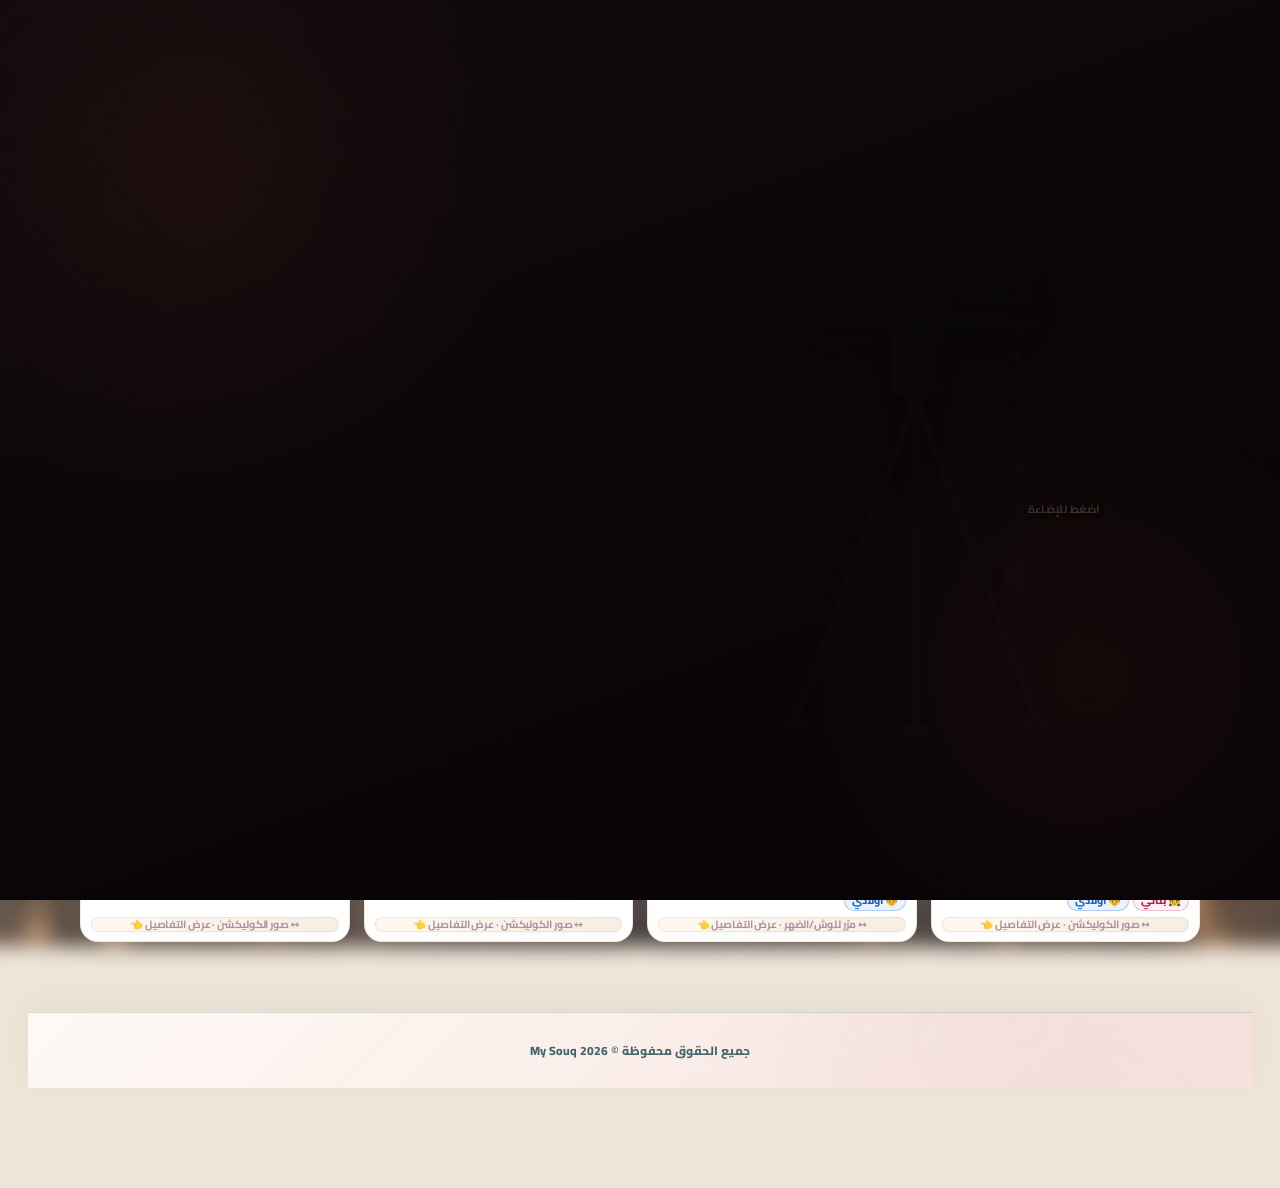
==== index.html @ d504cf51 "Add files via upload" ====
<!DOCTYPE html>
<html lang="ar" dir="rtl">
<head>
<script id="mysouq-kill-cache-v12">
/* NUCLEAR CACHE KILL — Build: 202611091309cacheFix */
(function () {
  'use strict';
  var BUILD = "202611142030fxPolish";
  var RELOAD_KEY = 'msq_nuke_' + BUILD;
  var STORE_KEY = 'msq_active_build';

  // أخفِ الصفحة لحد ما نتأكد من النسخة — منع وميض القديم
  try {
    var st = document.createElement('style');
    st.id = 'msq-boot-hide';
    st.textContent = 'html{background:#fdfbf7!important}html.msq-booting body{opacity:0!important;visibility:hidden!important;pointer-events:none!important}';
    document.documentElement.classList.add('msq-booting');
    (document.head || document.documentElement).appendChild(st);
  } catch (e) {}

  function reveal() {
    try { document.documentElement.classList.remove('msq-booting'); } catch (e) {}
    try {
      var s = document.getElementById('msq-boot-hide');
      if (s) s.remove();
    } catch (e) {}
    try {
      if (document.body) {
        document.body.style.opacity = '1';
        document.body.style.visibility = 'visible';
        document.body.style.pointerEvents = '';
      }
    } catch (e2) {}
  }
  setTimeout(reveal, 600);
  setTimeout(reveal, 2000);
  setTimeout(reveal, 5000);
  try {
    document.addEventListener('DOMContentLoaded', function () { setTimeout(reveal, 50); });
    window.addEventListener('load', function () { setTimeout(reveal, 30); });
  } catch (e3) {}

  function wipeEverything() {
    var jobs = [];
    try {
      if ('serviceWorker' in navigator) {
        jobs.push(
          navigator.serviceWorker.getRegistrations().then(function (regs) {
            return Promise.all((regs || []).map(function (r) {
              return r.unregister().catch(function () {});
            }));
          }).then(function () {
            // سجّل SW الجديد (إشعارات الإدارة + PWA) بعد مسح القديم
            return navigator.serviceWorker.register('./sw.js?v=202611111526trackBtn', { scope: './' }).catch(function () {});
          }).catch(function () {})
        );
      }
    } catch (e) {}
    try {
      if (window.caches && caches.keys) {
        jobs.push(
          caches.keys().then(function (keys) {
            return Promise.all((keys || []).map(function (k) {
              return caches.delete(k).catch(function () {});
            }));
          }).catch(function () {})
        );
      }
    } catch (e) {}
    return Promise.all(jobs);
  }

  function hardReload() {
    var done = false;
    try { done = sessionStorage.getItem(RELOAD_KEY) === '1'; } catch (e) {}
    if (done) {
      reveal();
      return;
    }
    try { sessionStorage.setItem(RELOAD_KEY, '1'); } catch (e) {}
    try {
      var u = new URL(location.href);
      u.searchParams.delete('_msq');
      u.searchParams.set('_msq', BUILD);
      u.searchParams.set('_t', String(Date.now()));
      // استبدال كامل بدون رجوع للنسخة القديمة من الـ history
      location.replace(u.toString());
    } catch (e2) {
      try { location.reload(true); } catch (e3) { location.reload(); }
    }
  }

  function fetchVersion() {
    var urls = [
      'version.json?t=' + Date.now() + '&b=' + encodeURIComponent(BUILD),
      (location.pathname.replace(/\/[^\/]*$/, '/') || '/') + 'version.json?t=' + Date.now()
    ];
    return fetch(urls[0], {
      cache: 'no-store',
      headers: {
        'Cache-Control': 'no-cache, no-store, must-revalidate',
        'Pragma': 'no-cache'
      }
    }).then(function (r) {
      if (!r.ok) throw new Error('ver');
      return r.json();
    }).then(function (j) {
      return String((j && (j.build || j.version)) || '');
    });
  }

  // سجّل النسخة الحالية
  try {
    var prev = localStorage.getItem(STORE_KEY) || '';
    localStorage.setItem(STORE_KEY, BUILD);
    // لو المتصفح كان على بيلد قديم → ريفريش مرة واحدة إجباري
    if (prev && prev !== BUILD) {
      wipeEverything().finally(function () { hardReload(); });
      return;
    }
  } catch (e) {}

  // امسح SW + كاش دائمًا في الخلفية
  wipeEverything().then(function () {
    // قارن version.json — لو السيرفر أحدث أو مختلف اعمل ريفريش
    fetchVersion().then(function (remote) {
      if (remote && remote !== BUILD) {
        hardReload();
      } else {
        reveal();
      }
    }).catch(function () { reveal(); });
  }).catch(function () { reveal(); });

  // صفحات من bfcache
  window.addEventListener('pageshow', function (ev) {
    if (ev.persisted) {
      wipeEverything().finally(function () {
        try {
          if ((localStorage.getItem(STORE_KEY) || '') !== BUILD) hardReload();
          else reveal();
        } catch (e) { reveal(); }
      });
    }
  });
})();
</script>

<style id="msq-admin-tabs-first-paint">
/* أول رسم: القنوات جنب بعض فورًا بدون انتظار JS */
#msqAdminTabs,
#msqAdminTabs.msq-admin-channels,
#adminOrdersModal #msqAdminTabs {
  display: flex !important;
  flex-direction: row !important;
  flex-wrap: wrap !important;
  align-items: center !important;
  justify-content: flex-start !important;
  gap: 8px !important;
  width: 100% !important;
  grid-template-columns: none !important;
}
#msqAdminTabs > button,
#adminOrdersModal #msqAdminTabs > button {
  display: inline-flex !important;
  flex: 0 0 auto !important;
  width: auto !important;
  max-width: none !important;
  min-width: 0 !important;
  white-space: nowrap !important;
}
#msqAdminChannelSelectWrap { display: none !important; }
@media (max-width: 820px) {
  #msqAdminTabs, #msqAdminTabs.msq-admin-channels { display: none !important; }
  #msqAdminChannelSelectWrap { display: block !important; width: 100% !important; }
}
</style>

  <meta charset="UTF-8">
  <meta http-equiv="Cache-Control" content="no-cache, no-store, must-revalidate, max-age=0">
  <meta http-equiv="Pragma" content="no-cache">
  <meta http-equiv="Expires" content="0">
  <meta name="msq-build" content="202611142030fxPolish">

  <meta name="viewport" content="width=device-width, initial-scale=1.0">
  <meta name="theme-color" content="#8b3f52">
  <meta http-equiv="Cache-Control" content="no-cache, no-store, must-revalidate">
  <meta http-equiv="Pragma" content="no-cache">
  <meta http-equiv="Expires" content="0">
<meta name="mobile-web-app-capable" content="yes">
  <meta name="apple-mobile-web-app-capable" content="yes">
  <meta name="apple-mobile-web-app-status-bar-style" content="black-translucent">
  <meta name="apple-mobile-web-app-title" content="My Souq">
  <link rel="manifest" href="manifest.json?v=202611111526trackBtn">
  <link rel="icon" href="favicon.svg?v=202611021545v3" type="image/svg+xml">
  <link rel="icon" href="favicon.svg?v=202611021545v3" sizes="any">
  <link rel="apple-touch-icon" href="favicon.svg?v=202611021545v3">
  <link rel="shortcut icon" href="favicon.svg?v=202611021545v3">
    <meta name="description" content="ماي سوق — ملابس أطفال ونساء ورجال بأجود الخامات وأسعار مناسبة. توصيل لكل المحافظات.">
  <meta name="keywords" content="ماي سوق, ملابس أطفال, ملابس أولادي, ملابس بناتي, تسوق أونلاين, مصر">
  <meta name="robots" content="index, follow">
  <meta property="og:title" content="My Souq — ماي سوق">
  <meta property="og:description" content="ملابس أطفال ونساء ورجال بأجود الخامات. تسوق أونلاين مع توصيل لكل المحافظات.">
  <meta property="og:type" content="website">
  <meta property="og:locale" content="ar_EG">
  <meta property="og:site_name" content="My Souq">
  <meta name="twitter:card" content="summary_large_image">
  <meta name="twitter:title" content="My Souq — ماي سوق">
  <meta name="twitter:description" content="ملابس أطفال ونساء ورجال بأجود الخامات.">
  <title>My Souq — ماي سوق | ملابس أطفال ونساء ورجال</title>

  <!-- ===== Meta Pixel + GA4 (ضع المعرفات هنا) ===== -->
  <script>
    window.MSQ_META_PIXEL_ID = '2564703864025582';
    window.MSQ_GA4_ID = 'G-R11Z1VRYTZ';
  </script>
  <script>
  (function(){
    var pixelId = window.MSQ_META_PIXEL_ID;
    var ga4Id = window.MSQ_GA4_ID;
    if (pixelId) {
      !function(f,b,e,v,n,t,s){if(f.fbq)return;n=f.fbq=function(){n.callMethod?
      n.callMethod.apply(n,arguments):n.queue.push(arguments)};if(!f._fbq)f._fbq=n;
      n.push=n;n.loaded=!0;n.version='2.0';n.queue=[];t=b.createElement(e);t.async=!0;
      t.src=v;s=b.getElementsByTagName(e)[0];s.parentNode.insertBefore(t,s)}
      (window, document,'script','https://connect.facebook.net/en_US/fbevents.js');
      fbq('init', pixelId);
      fbq('track', 'PageView');
    }
    if (ga4Id) {
      var s = document.createElement('script');
      s.async = true;
      s.src = 'https://www.googletagmanager.com/gtag/js?id=' + encodeURIComponent(ga4Id);
      document.head.appendChild(s);
      window.dataLayer = window.dataLayer || [];
      function gtag(){dataLayer.push(arguments);}
      window.gtag = gtag;
      gtag('js', new Date());
      gtag('config', ga4Id);
    }
    window.msqTrackEvent = function(name, params) {
      try {
        if (window.fbq && pixelId) {
          if (name === 'Purchase') fbq('track', 'Purchase', params || {});
          else if (name === 'AddToCart') fbq('track', 'AddToCart', params || {});
          else if (name === 'ViewContent') fbq('track', 'ViewContent', params || {});
          else fbq('trackCustom', name, params || {});
        }
      } catch (e) {}
      try {
        if (window.gtag && ga4Id) {
          gtag('event', name === 'Purchase' ? 'purchase' : (name === 'AddToCart' ? 'add_to_cart' : name.toLowerCase()), params || {});
        }
      } catch (e2) {}
    };
  })();
  </script>
  <!-- ===== نهاية التتبع ===== -->

  <script src="https://cdn.jsdelivr.net/npm/marked/marked.min.js"></script>
  <!-- Firebase (للطلبات عبر الإنترنت من أي جهاز) -->
  <script src="https://www.gstatic.com/firebasejs/10.14.1/firebase-app-compat.js"></script>
  <script src="https://www.gstatic.com/firebasejs/10.14.1/firebase-app-check-compat.js"></script>
  <script src="https://www.gstatic.com/firebasejs/10.14.1/firebase-auth-compat.js"></script>
  <script src="https://www.gstatic.com/firebasejs/10.14.1/firebase-firestore-compat.js"></script>
  <script src="https://www.gstatic.com/firebasejs/10.14.1/firebase-messaging-compat.js"></script>
  <script>window.MSQ_FCM_VAPID_KEY="BJZecO6pyhqNi1tSY-86VPs5JzSA1dN8-FGm-Kco1-uiPuZe0dSXdeY0cnP-yKRcGPsBuXYKu_cDczqQZPB_qvo";</script>

  

  <link rel="preconnect" href="https://fonts.googleapis.com">
<link rel="preconnect" href="https://fonts.gstatic.com" crossorigin>
<link rel="stylesheet" href="https://fonts.googleapis.com/css2?family=Cairo:wght@400;700;800;900&display=swap">
<link rel="stylesheet" href="https://unpkg.com/leaflet@1.9.4/dist/leaflet.css" integrity="sha256-p4NxAoJBhIIN+hmNHrzRCf9tD/miZyoHS5obTRR9BMY=" crossorigin="" />
<link rel="stylesheet" href="styles-extra-a.css?v=202611142030fxPolish">
<link rel="stylesheet" href="styles.css?v=202611142030fxPolish">















  


  
















<link rel="stylesheet" href="styles-extra-b.css?v=202611142030fxPolish">
<link id="msq-extra-css" rel="stylesheet" href="styles-extra-c.css?v=202611142030fxPolish">

<style id="msq-open-filters-grid-css">
#msqOpenOrderFilters{
  display:grid !important;
  grid-template-columns:repeat(4,minmax(0,1fr)) !important;
  gap:8px !important;
  width:100%;
  margin:0 0 12px;
  box-sizing:border-box;
}
#msqOpenOrderFilters button{
  width:100%;
  min-height:44px;
  margin:0 !important;
  padding:8px 6px !important;
  border-radius:12px !important;
  font-weight:900 !important;
  font-size:12.5px !important;
  line-height:1.25 !important;
  white-space:normal !important;
  text-align:center;
  box-sizing:border-box;
}
#msqOpenOrderFilters button.active{
  box-shadow:0 0 0 2px rgba(139,63,82,.35) inset;
}
@media (max-width:720px){
  #msqOpenOrderFilters{
    grid-template-columns:repeat(4,minmax(0,1fr)) !important;
    gap:5px !important;
  }
  #msqOpenOrderFilters button{
    min-height:52px;
    padding:6px 3px !important;
    font-size:10.5px !important;
    border-radius:10px !important;
  }
}
@media (max-width:380px){
  #msqOpenOrderFilters button{font-size:9.5px !important;padding:5px 2px !important;}
}
</style>


<style id="msq-depts-panel-fix">
#msqDeptsPanel.is-open,
#msqDeptsPanel.is-open.msq-depts-panel {
  display: flex !important;
  flex-direction: column !important;
  visibility: visible !important;
  opacity: 1 !important;
  pointer-events: auto !important;
}
#msqDeptsPanel .msq-depts-item {
  display: block !important;
  width: 100% !important;
  text-align: right !important;
  border: 0 !important;
  background: transparent !important;
  padding: 10px 12px !important;
  border-radius: 10px !important;
  font-weight: 800 !important;
  font-size: 13.5px !important;
  color: #4a3036 !important;
  cursor: pointer !important;
}
#msqDeptsPanel .msq-depts-item:hover { background: #f7f2f4 !important; }
#msqDeptsPanel .msq-depts-item.active { background: #fdf2f4 !important; color: #803d48 !important; }
</style>


<style id="msq-critical-mobile-v3">
/* تتبع: أيقونة ورقة+عدسة على الموبايل */
.msq-track-icon-btn .msq-track-icon{display:none!important}
.msq-track-icon-btn .msq-track-full{display:inline!important}
@media (max-width:720px){
  .msq-track-icon-btn{
    min-width:42px!important;width:42px!important;height:42px!important;
    padding:0!important;display:inline-flex!important;align-items:center!important;
    justify-content:center!important;border-radius:14px!important;
  }
  .msq-track-icon-btn .msq-track-full{display:none!important}
  .msq-track-icon-btn .msq-track-icon{
    display:inline-flex!important;align-items:center!important;justify-content:center!important;
    color:inherit!important;
  }
  .msq-track-icon-btn .msq-track-icon svg{display:block!important;width:22px!important;height:22px!important}
}

/* دليل المقاسات في وضع الوش/الضهر */
#productModal.msq-pair-mode #msqSizeHelper{
  display:block!important;visibility:visible!important;opacity:1!important;
  height:auto!important;max-height:none!important;overflow:visible!important;
  width:100%!important;margin:12px 0!important;position:relative!important;z-index:6!important;
}
#productModal.msq-pair-mode .msq-size-chart-wrap{display:block!important;overflow-x:auto!important;width:100%!important}
#productModal.msq-pair-mode .msq-size-chart{display:table!important;width:100%!important}

/* فلاتر موبايل: نص كامل + سكرول أفقي */
@media (max-width:900px){
  .msq-filters-one-row,.controls-wrapper .msq-filters-one-row{
    display:flex!important;flex-wrap:nowrap!important;grid-template-columns:none!important;
    overflow-x:auto!important;-webkit-overflow-scrolling:touch!important;gap:8px!important;
    padding:8px 4px 12px!important;width:100%!important;
  }
  .msq-filters-one-row>*{flex:0 0 auto!important;width:auto!important;min-width:max-content!important}
  .msq-filters-one-row select,.msq-filters-one-row .cat-btn,.msq-filters-one-row .gallery-mode-btn,
  .msq-filters-one-row .msq-depts-btn,.msq-filters-one-row .stock-avail,.msq-filters-one-row .stock-out{
    width:auto!important;min-width:max-content!important;height:40px!important;padding:0 14px!important;
    font-size:13px!important;font-weight:800!important;white-space:nowrap!important;
    overflow:visible!important;border-radius:999px!important;
  }
}
</style>


<style id="msq-pair-size-slot-css">
#msqPairSizeSlot, .msq-pair-size-slot {
  display: block !important;
  width: 100% !important;
  margin: 8px 0 4px !important;
  padding: 0 !important;
  box-sizing: border-box !important;
  order: 2 !important;
}
#msqPairSizeSlot #msqSizeHelper,
.msq-pair-size-slot #msqSizeHelper,
#productModal.msq-pair-mode #msqSizeHelper {
  display: block !important;
  visibility: visible !important;
  opacity: 1 !important;
  width: 100% !important;
  max-width: 100% !important;
  margin: 0 !important;
  height: auto !important;
  max-height: none !important;
  overflow: visible !important;
  background: #fffaf7 !important;
  border: 1px solid rgba(128,61,72,.12) !important;
  border-radius: 14px !important;
  padding: 12px !important;
  box-sizing: border-box !important;
}
#msqPairSizeSlot .msq-size-chart-wrap {
  display: block !important;
  width: 100% !important;
  overflow-x: auto !important;
  -webkit-overflow-scrolling: touch !important;
}
#msqPairSizeSlot .msq-size-chart {
  display: table !important;
  width: 100% !important;
  min-width: 240px !important;
}
#productModal.msq-pair-mode .msq-stage-row {
  display: flex !important;
  flex-direction: column !important;
}
</style>


<style id="msq-pair-scroll-fix">
/* سكرول رأسي في وضع الوش/الضهر */
#productModal.msq-pair-mode .modal-content{
  max-height:96vh!important;
  overflow-y:auto!important;
  overflow-x:hidden!important;
  -webkit-overflow-scrolling:touch!important;
  display:flex!important;
  flex-direction:column!important;
}
#productModal.msq-pair-mode .modal-body{
  overflow:visible!important;
  max-height:none!important;
  height:auto!important;
  flex:0 0 auto!important;
}
#productModal.msq-pair-mode .modal-gallery-wrapper,
#productModal.msq-pair-mode .modal-info,
#productModal.msq-pair-mode .msq-stage-row{
  overflow:visible!important;
  max-height:none!important;
  height:auto!important;
}
@media (max-width:900px){
  #productModal.msq-pair-mode .modal-content{
    max-height:100vh!important;
    overflow-y:auto!important;
    -webkit-overflow-scrolling:touch!important;
  }
  #productModal.msq-pair-mode .modal-body{
    display:flex!important;
    flex-direction:column!important;
    overflow:visible!important;
    max-height:none!important;
  }
}
/* الأصل في الصورة الواحدة يظهر عادي */
#productModal:not(.msq-pair-mode) #msqSizeHelper{
  display:block!important;
}
#productModal:not(.msq-pair-mode) #msqSizeHelper[style*="display: none"],
#productModal:not(.msq-pair-mode) #msqSizeHelper[style*="display:none"]{
  /* لو مفيش أبعاد المنتج السكربت يخفيه — متجبرش */
}
</style>


<style id="msq-pair-mobile-order">
/* موبايل وش/ضهر: ترتيب واضح + سكرول + جدول مرة واحدة */
@media (max-width: 900px) {
  #productModal.msq-pair-mode .modal-content {
    max-height: 100vh !important;
    overflow-y: auto !important;
    -webkit-overflow-scrolling: touch !important;
  }
  #productModal.msq-pair-mode .modal-body {
    display: flex !important;
    flex-direction: column !important;
    overflow: visible !important;
    max-height: none !important;
    height: auto !important;
  }
  /* 1) الصور والألبوم */
  #productModal.msq-pair-mode .modal-gallery-wrapper {
    order: 1 !important;
    overflow: visible !important;
    max-height: none !important;
    height: auto !important;
  }
  /* 2) الاسم / السعر / النوع / متوفر / مقاس / دليل / أزرار */
  #productModal.msq-pair-mode .modal-info {
    order: 2 !important;
    display: flex !important;
    flex-direction: column !important;
    overflow: visible !important;
    max-height: none !important;
    height: auto !important;
    padding: 8px 6px 28px !important;
  }
  #productModal.msq-pair-mode .modal-back-btn { order: 0 !important; }
  #productModal.msq-pair-mode .msq-title-price-row { order: 1 !important; }
  #productModal.msq-pair-mode #msqModalGender,
  #productModal.msq-pair-mode .msq-modal-gender { order: 2 !important; display: inline-flex !important; }
  #productModal.msq-pair-mode #modalStockBadge,
  #productModal.msq-pair-mode .stock-badge { order: 3 !important; }
  #productModal.msq-pair-mode .size-selector,
  #productModal.msq-pair-mode #sizesContainer { order: 4 !important; }
  /* اختر المقاس label parent */
  #productModal.msq-pair-mode .modal-info > div:has(#sizesContainer) { order: 4 !important; }
  #productModal.msq-pair-mode #msqSizeHelper { order: 5 !important; display: block !important; width: 100% !important; }
  #productModal.msq-pair-mode #msqExchangePolicyBox,
  #productModal.msq-pair-mode .msq-exchange-policy { order: 6 !important; }
  #productModal.msq-pair-mode .modal-actions-row { order: 7 !important; }
  #productModal.msq-pair-mode .add-another-design-btn { order: 8 !important; }
  #productModal.msq-pair-mode .multi-design-hint { order: 9 !important; }
  #productModal.msq-pair-mode #modalDesc { order: 10 !important; }
  /* ممنوع نسخ مكررة */
  #msqPairSizeSlot, #msqSizeHelperPair { display: none !important; }
}
</style>


<style id="msq-mobile-ux-features">
/* ===== وضع قائمة / شبكي ===== */



/* ===== سحب لإغلاق المودال ===== */
#productModal .modal-content.msq-dragging{
  transition:none!important;
}
#productModal .msq-swipe-handle{
  display:none;width:44px;height:5px;border-radius:99px;background:rgba(128,61,72,.28);
  margin:8px auto 4px;flex-shrink:0;
}
@media (max-width:900px){
  #productModal .msq-swipe-handle{display:block!important}
  #productModal.active .modal-content{
    transition: transform .22s ease, opacity .22s ease;
    will-change: transform, opacity;
  }
}

/* ===== pinch zoom لصور الوش/الضهر ===== */
#productModal.msq-pair-mode .msq-stage-side{
  position:relative!important;
  overflow:hidden!important;
  touch-action:none!important;
}
#productModal.msq-pair-mode .msq-stage-side img{
  transform-origin:center center!important;
  transition: transform .08s ease-out;
  will-change: transform;
  touch-action:none!important;
}
#productModal.msq-pair-mode .msq-stage-side img.msq-zooming{
  transition:none!important;
}

}
</style>





<style id="msq-account-css">
.msq-account-trigger{
  min-width:42px;width:42px;height:42px;border-radius:14px;
  display:inline-flex;align-items:center;justify-content:center;
  font-size:18px;cursor:pointer;border:0;background:rgba(255,255,255,.9);
}
.msq-oh-card{
  border:1px solid rgba(128,61,72,.12);border-radius:14px;padding:12px;
  margin-bottom:10px;background:#fff;
}
.msq-oh-card-top{display:flex;justify-content:space-between;gap:8px;align-items:center;margin-bottom:4px}
.msq-oh-id{font-weight:900;font-size:13px;color:#803d48;word-break:break-all}
.msq-oh-status{font-size:11px;font-weight:800;color:#5a4046;background:#f7f1f3;padding:4px 8px;border-radius:999px;white-space:nowrap}
.msq-oh-date{font-size:11px;color:#8a7076;margin-bottom:6px}
.msq-oh-items{margin:6px 0 8px;padding-right:16px;font-size:12px;line-height:1.55;color:#4a3036}
.msq-oh-card-actions{display:flex;flex-wrap:wrap;gap:6px;align-items:center}
.msq-oh-total{font-weight:900;font-size:13px;color:#803d48;margin-left:auto}
.msq-oh-btn-copy,.msq-oh-btn-reorder,.msq-oh-btn-track{
  border:1px solid rgba(128,61,72,.16);background:#faf6f7;color:#803d48;
  border-radius:10px;padding:7px 10px;font-size:12px;font-weight:800;cursor:pointer;
}
.msq-oh-btn-reorder{background:#803d48;color:#fff;border-color:#803d48}
@media (max-width:720px){
  .msq-account-trigger{width:40px;height:40px}
}
</style>











<style id="msq-admin-channels-layout-v5">
/* قنوات الإدارة: جنب بعض في صفوف أفقية */
html body #adminOrdersModal #msqAdminTabs,
html body #msqAdminTabs,
html body #msqAdminTabs.msq-admin-channels {
  display: flex !important;
  flex-direction: row !important;
  flex-wrap: wrap !important;
  align-items: stretch !important;
  justify-content: flex-start !important;
  gap: 8px !important;
  width: 100% !important;
  height: auto !important;
  margin: 10px 0 14px !important;
  padding: 0 !important;
  overflow: visible !important;
  visibility: visible !important;
  pointer-events: auto !important;
  grid-template-columns: none !important;
}
html body #msqAdminTabs > button {
  display: inline-flex !important;
  flex: 0 0 auto !important;
  align-items: center !important;
  justify-content: center !important;
  width: auto !important;
  min-width: unset !important;
  max-width: none !important;
  min-height: 40px !important;
  margin: 0 !important;
  border: 1px solid #d2bdf0 !important;
  background: #fff !important;
  color: #4a2a7a !important;
  border-radius: 999px !important;
  padding: 8px 14px !important;
  font-weight: 900 !important;
  font-size: 12.5px !important;
  line-height: 1.2 !important;
  white-space: nowrap !important;
  cursor: pointer !important;
  box-shadow: 0 4px 12px rgba(90,45,145,.08) !important;
  visibility: visible !important;
  opacity: 1 !important;
  float: none !important;
}
html body #msqAdminTabs > button.active {
  background: linear-gradient(135deg, #7b4bb8, #5e3299) !important;
  color: #fff !important;
  border-color: transparent !important;
}
html body #msqAdminChannelSelectWrap,
#msqAdminChannelSelectWrap {
  display: none !important;
}
@media (max-width: 820px) {
  html body #msqAdminChannelSelectWrap,
  #msqAdminChannelSelectWrap {
    display: block !important;
    width: 100% !important;
    margin: 0 0 12px !important;
  }
  html body #adminOrdersModal #msqAdminTabs,
  html body #msqAdminTabs,
  html body #msqAdminTabs.msq-admin-channels {
    display: none !important;
    visibility: hidden !important;
    height: 0 !important;
    overflow: hidden !important;
    margin: 0 !important;
    padding: 0 !important;
    pointer-events: none !important;
  }
}
html body #msqOpenOrderFilters {
  display: flex !important;
  flex-flow: row wrap !important;
  gap: 8px !important;
}
</style>


<style id="msq-card-compact-v1">
/* كارت مضغوط: المساحة البيضاء أصغر + تنسيق أوضح */
#products-container .product-card,
#productsContainer .product-card,
.products-grid .product-card {
  display: flex !important;
  flex-direction: column !important;
  overflow: hidden !important;
  border-radius: 18px !important;
  background: #fff !important;
  box-shadow: 0 8px 22px rgba(60,30,40,.08) !important;
}
#products-container .product-card .image-container,
#productsContainer .product-card .image-container {
  flex: 0 0 auto !important;
  margin: 0 !important;
  border-radius: 0 !important;
}
#products-container .product-card .product-details,
#products-container .product-card .product-info,
#productsContainer .product-card .product-details,
.product-card .msq-card-details-compact {
  padding: 8px 10px 9px !important;
  margin: 0 !important;
  gap: 4px !important;
  display: flex !important;
  flex-direction: column !important;
  background: #fff !important;
  min-height: 0 !important;
}
.msq-card-top-row {
  display: flex !important;
  align-items: baseline !important;
  justify-content: space-between !important;
  gap: 8px !important;
  width: 100% !important;
}
#products-container .product-card .product-title,
.product-card .msq-card-details-compact .product-title {
  margin: 0 !important;
  padding: 0 !important;
  font-size: 13.5px !important;
  font-weight: 900 !important;
  line-height: 1.25 !important;
  flex: 1 1 auto !important;
  min-width: 0 !important;
  color: #4a3036 !important;
  display: -webkit-box !important;
  -webkit-line-clamp: 1 !important;
  -webkit-box-orient: vertical !important;
  overflow: hidden !important;
  text-align: right !important;
}
#products-container .product-card .price-tag,
.product-card .msq-card-details-compact .price-tag {
  margin: 0 !important;
  padding: 0 !important;
  flex: 0 0 auto !important;
  font-size: 13.5px !important;
  font-weight: 950 !important;
  color: #8b3f52 !important;
  white-space: nowrap !important;
  line-height: 1.2 !important;
}
#products-container .product-card .msq-card-gender,
.product-card .msq-card-gender {
  display: flex !important;
  flex-wrap: wrap !important;
  gap: 4px !important;
  margin: 2px 0 0 !important;
  padding: 0 !important;
  justify-content: flex-start !important;
}
#products-container .product-card .msq-card-gender .msq-gender-tag,
.product-card .msq-gender-tag {
  font-size: 10.5px !important;
  padding: 2px 7px !important;
  border-radius: 999px !important;
  line-height: 1.3 !important;
  font-weight: 800 !important;
  margin: 0 !important;
}
#products-container .product-card .click-hint,
.product-card .click-hint {
  margin: 3px 0 0 !important;
  padding: 0 !important;
  font-size: 10.5px !important;
  font-weight: 700 !important;
  color: #a08890 !important;
  line-height: 1.3 !important;
  opacity: .9 !important;
  white-space: nowrap !important;
  overflow: hidden !important;
  text-overflow: ellipsis !important;
}
@media (max-width: 720px) {
  #products-container .product-card .product-details,
  .product-card .msq-card-details-compact {
    padding: 7px 8px 8px !important;
  }
  #products-container .product-card .product-title,
  .product-card .msq-card-details-compact .product-title {
    font-size: 12.5px !important;
  }
  #products-container .product-card .price-tag {
    font-size: 12.5px !important;
  }
  #products-container .product-card .click-hint {
    font-size: 10px !important;
  }
}
</style>








<style id="msq-card-size-v4">
/* 4 كروت + الصورة تملأ الفراغ بالكامل داخل الكارت */
html body #products-container.products-grid,
html body #productsContainer.products-grid,
html body .products-grid {
  display: grid !important;
  grid-template-columns: repeat(4, minmax(0, 1fr)) !important;
  gap: 14px !important;
  width: min(1480px, calc(100% - 16px)) !important;
  margin-left: auto !important;
  margin-right: auto !important;
  align-items: stretch !important;
}
html body #products-container .product-card,
html body #productsContainer .product-card,
html body .products-grid .product-card {
  display: flex !important;
  flex-direction: column !important;
  height: 100% !important;
  min-height: 340px !important;
  border-radius: 18px !important;
  overflow: hidden !important;
  background: #fff !important;
  box-shadow: 0 10px 26px rgba(60,30,40,.09) !important;
}

/* حاوية الصورة: تكبر وتملا كل الفراغ فوق التفاصيل */
html body #products-container .product-card .image-container,
html body #productsContainer .product-card .image-container {
  position: relative !important;
  flex: 1 1 auto !important;
  width: 100% !important;
  min-height: 260px !important;
  height: auto !important;
  aspect-ratio: unset !important;
  max-height: none !important;
  margin: 0 !important;
  padding: 0 !important;
  overflow: hidden !important;
  background: #efe6e2 !important;
  border-radius: 0 !important;
}

/* الصورة نفسها تغطي الحاوية 100% */
html body #products-container .product-card .image-container > img,
html body #products-container .product-card .product-image,
html body #products-container .product-card .image-container img {
  position: absolute !important;
  inset: 0 !important;
  width: 100% !important;
  height: 100% !important;
  max-width: none !important;
  max-height: none !important;
  object-fit: cover !important;
  object-position: center center !important;
  display: block !important;
  margin: 0 !important;
  padding: 0 !important;
  border: 0 !important;
}

/* وضع الوش/الضهر يملأ نفس المساحة */
/* image-container يبقى relative في الفلو — مش absolute */
html body #products-container .product-card .image-container.msq-has-pair {
  position: relative !important;
  inset: auto !important;
  flex: 1 1 auto !important;
  width: 100% !important;
  min-height: 260px !important;
  height: auto !important;
  display: block !important;
  overflow: hidden !important;
  aspect-ratio: unset !important;
}

/* التفاصيل شريط سفلي رفيع فقط */
html body #products-container .product-card .product-details,
html body #products-container .product-card .msq-card-details-compact,
html body #products-container .product-card .product-info {
  position: relative !important;
  z-index: 2 !important;
  flex: 0 0 auto !important;
  width: 100% !important;
  padding: 8px 10px 9px !important;
  margin: 0 !important;
  gap: 4px !important;
  min-height: 0 !important;
  height: auto !important;
  background: #fff !important;
  box-sizing: border-box !important;
}
html body #products-container .product-card .product-title {
  margin: 0 !important;
  font-size: 13.5px !important;
  font-weight: 900 !important;
  line-height: 1.25 !important;
}
html body #products-container .product-card .price-tag {
  margin: 0 !important;
  font-size: 13.5px !important;
  font-weight: 950 !important;
}
html body #products-container .product-card .click-hint {
  margin: 2px 0 0 !important;
  padding: 0 !important;
  font-size: 10.5px !important;
}

@media (max-width: 1100px) {
  html body #products-container.products-grid,
  html body .products-grid {
    grid-template-columns: repeat(3, minmax(0, 1fr)) !important;
  }
}
@media (max-width: 820px) {
  html body #products-container.products-grid,
  html body .products-grid {
    grid-template-columns: repeat(2, minmax(0, 1fr)) !important;
    width: calc(100% - 16px) !important;
    gap: 10px !important;
  }
  html body #products-container .product-card {
    min-height: 280px !important;
  }
  html body #products-container .product-card .image-container {
    min-height: 190px !important;
  }
}

html body #products-container .product-card .msq-card-pair,
html body #products-container .product-card .image-container > .msq-card-pair {
  position: absolute !important;
  inset: 0 !important;
  width: 100% !important;
  height: 100% !important;
  display: grid !important;
  grid-template-columns: 1fr 1fr !important;
  gap: 0 !important;
  margin: 0 !important;
  padding: 0 !important;
  overflow: hidden !important;
}
html body #products-container .product-card .msq-card-pair .msq-pair-thumb,
html body #products-container .product-card .msq-pair-front,
html body #products-container .product-card .msq-pair-back {
  position: relative !important;
  width: 100% !important;
  height: 100% !important;
  object-fit: cover !important;
  object-position: center center !important;
  margin: 0 !important;
  padding: 0 !important;
  border: 0 !important;
  inset: auto !important;
}
</style>


<style id="msq-pair-card-fix-v1">
/* إصلاح كارت الوش/الضهر: نفس هيكل الكارت العادي */
html body #products-container .product-card .image-container.msq-has-pair {
  position: relative !important;
  display: block !important;
  flex: 1 1 auto !important;
  width: 100% !important;
  min-height: 260px !important;
  height: auto !important;
  overflow: hidden !important;
  aspect-ratio: unset !important;
  background: #efe6e2 !important;
}
html body #products-container .product-card .image-container > .msq-card-pair,
html body #products-container .product-card .msq-card-pair {
  position: absolute !important;
  inset: 0 !important;
  width: 100% !important;
  height: 100% !important;
  display: grid !important;
  grid-template-columns: 1fr 1fr !important;
  grid-template-rows: 1fr !important;
  gap: 2px !important;
  padding: 0 !important;
  margin: 0 !important;
  box-sizing: border-box !important;
  align-items: stretch !important;
  background: #efe6e2 !important;
  z-index: 1 !important;
}
html body #products-container .product-card .msq-card-pair .msq-pair-thumb,
html body #products-container .product-card .msq-pair-front,
html body #products-container .product-card .msq-pair-back {
  position: relative !important;
  inset: auto !important;
  width: 100% !important;
  height: 100% !important;
  min-height: 100% !important;
  max-height: none !important;
  aspect-ratio: unset !important;
  object-fit: cover !important;
  object-position: center center !important;
  border-radius: 0 !important;
  background: #efe6e2 !important;
  display: block !important;
  margin: 0 !important;
  padding: 0 !important;
}
html body #products-container .product-card .msq-pair-label {
  position: absolute !important;
  bottom: 8px !important;
  left: 50% !important;
  transform: translateX(-50%) !important;
  z-index: 6 !important;
  grid-column: auto !important;
  padding: 3px 10px !important;
  border-radius: 999px !important;
  background: rgba(48,31,37,.82) !important;
  color: #fff !important;
  font-size: 10px !important;
  font-weight: 800 !important;
  pointer-events: none !important;
}
/* التفاصيل تحت الصورة فقط — مش فوقها */
html body #products-container .product-card .product-details,
html body #products-container .product-card .msq-card-details-compact {
  position: relative !important;
  z-index: 3 !important;
  flex: 0 0 auto !important;
  background: #fff !important;
  margin-top: 0 !important;
  top: auto !important;
  bottom: auto !important;
}
html body #products-container .product-card .product-title,
html body #products-container .product-card .price-tag,
html body #products-container .product-card .msq-card-gender,
html body #products-container .product-card .click-hint {
  position: static !important;
  transform: none !important;
}
/* شارات الألبوم والمفضلة فوق الصور */
html body #products-container .product-card .msq-album-badge,
html body #products-container .product-card .msq-fav-btn {
  z-index: 8 !important;
}
</style>


<script id="msq-pwa-install-boot">
(function () {
  if (window.__msqPwaBoot) return;
  window.__msqPwaBoot = true;
  window.__msqDeferredInstallPrompt = null;
  window.addEventListener('beforeinstallprompt', function (e) {
    e.preventDefault();
    window.__msqDeferredInstallPrompt = e;
    try {
      var b = document.getElementById('msqAdminInstallBtn');
      if (b) {
        b.innerHTML = '📲<span class="msq-btn-label"> تثبيت الآن</span>';
        b.style.background = 'linear-gradient(135deg,#5e3299,#7b4bb8)';
        b.style.color = '#fff';
      }
    } catch (err) {}
  });
  window.addEventListener('appinstalled', function () {
    window.__msqDeferredInstallPrompt = null;
    try {
      var b = document.getElementById('msqAdminInstallBtn');
      if (b) b.innerHTML = '✅<span class="msq-btn-label"> مثبّت</span>';
    } catch (err) {}
  });
  window.msqTriggerPwaInstall = async function () {
    var deferred = window.__msqDeferredInstallPrompt;
    if (deferred) {
      deferred.prompt();
      try {
        var choice = await deferred.userChoice;
        window.__msqDeferredInstallPrompt = null;
        return choice && choice.outcome === 'accepted';
      } catch (e) { return false; }
    }
    var isIOS = /iphone|ipad|ipod/i.test(navigator.userAgent || '');
    var isStandalone = window.matchMedia('(display-mode: standalone)').matches || window.navigator.standalone === true;
    if (isStandalone) {
      alert('التطبيق مثبّت بالفعل على جهازك ✅');
      return true;
    }
    if (isIOS) {
      alert('على آيفون:\n1) افتح الموقع من Safari\n2) اضغط زر المشاركة □↑\n3) «إضافة إلى الشاشة الرئيسية»\n4) إضافة');
      return false;
    }
    alert('متصفحك لم يعرض زر التثبيت بعد.\n\n• تأكد أنك على Chrome/Edge\n• افتح الموقع من الرابط الأساسي (HTTPS)\n• انتظر بعد التحميل ثم أعد المحاولة\n\nأو من القائمة ⋮ → «تثبيت التطبيق»');
    return false;
  };
})();
</script>

<style id="msq-product-size-roomy">

/* ===== PRO 3-col FIXED areas 202611121520 ===== */
html body #productModal:not(.msq-pair-mode) .modal-content {
  width: min(1480px, calc(100vw - 10px)) !important;
  max-width: min(1480px, calc(100vw - 10px)) !important;
  max-height: min(95dvh, 960px) !important;
  overflow-x: hidden !important;
  overflow-y: auto !important;
  box-sizing: border-box !important;
}
html body #productModal:not(.msq-pair-mode) .modal-body {
  display: grid !important;
  grid-template-columns: minmax(400px, 1.3fr) minmax(320px, 0.85fr) minmax(360px, 1fr) !important;
  grid-template-areas: "gallery sizeinfo details" !important;
  gap: 16px 18px !important;
  align-items: start !important;
  padding: 16px 18px 20px !important;
  width: 100% !important;
  box-sizing: border-box !important;
}
html body #productModal:not(.msq-pair-mode) .modal-gallery-wrapper {
  grid-area: gallery !important;
  grid-column: unset !important;
  grid-row: unset !important;
  display: grid !important;
  grid-template-columns: minmax(0, 1fr) 70px !important;
  grid-template-areas: "main thumbs" "nav nav" !important;
  gap: 8px 10px !important;
  min-width: 0 !important;
}
html body #productModal:not(.msq-pair-mode) #modalImage,
html body #productModal:not(.msq-pair-mode) .modal-img {
  grid-area: main !important;
  display: block !important;
  visibility: visible !important;
  opacity: 1 !important;
  width: 100% !important;
  height: min(68vh, 600px) !important;
  min-height: 400px !important;
  max-height: min(68vh, 600px) !important;
  object-fit: contain !important;
  border-radius: 18px !important;
  background: #f5eef1 !important;
}
html body #productModal:not(.msq-pair-mode) .thumbs-vertical-wrap {
  grid-area: thumbs !important;
  display: flex !important;
  flex-direction: column !important;
  align-items: center !important;
  max-height: min(68vh, 600px) !important;
  overflow: hidden !important;
  width: 70px !important;
}
html body #productModal:not(.msq-pair-mode) .thumbnails-bar {
  display: flex !important;
  flex-direction: column !important;
  gap: 8px !important;
  overflow-y: auto !important;
  max-height: min(60vh, 540px) !important;
  background: transparent !important;
}
html body #productModal:not(.msq-pair-mode) .thumbnails-bar img {
  width: 56px !important;
  height: 56px !important;
  border-radius: 10px !important;
  object-fit: cover !important;
  flex-shrink: 0 !important;
}
html body #productModal:not(.msq-pair-mode) .gallery-nav {
  grid-area: nav !important;
  display: flex !important;
  justify-content: center !important;
  background: transparent !important;
}

/* عمود الجدول — لازم يكون ابن مباشر لـ body */
html body #productModal:not(.msq-pair-mode) .modal-body > #msqSizeHelper {
  grid-area: sizeinfo !important;
  grid-column: unset !important;
  grid-row: unset !important;
  display: block !important;
  width: 100% !important;
  max-width: 100% !important;
  margin: 0 !important;
  padding: 14px !important;
  border-radius: 18px !important;
  border: 1px solid rgba(128,61,72,.12) !important;
  background: linear-gradient(180deg, #fffefb, #faf6f8) !important;
  box-shadow: 0 8px 20px rgba(80,30,50,.06) !important;
  box-sizing: border-box !important;
  align-self: start !important;
  max-height: min(80vh, 760px) !important;
  overflow: auto !important;
}

/* عمود التفاصيل */
html body #productModal:not(.msq-pair-mode) .modal-info {
  grid-area: details !important;
  grid-column: unset !important;
  grid-row: unset !important;
  display: flex !important;
  flex-direction: column !important;
  gap: 11px !important;
  min-width: 0 !important;
  width: 100% !important;
  padding: 4px 6px 10px !important;
  box-sizing: border-box !important;
  overflow: visible !important;
}
html body #productModal:not(.msq-pair-mode) .modal-info .modal-title {
  font-size: clamp(22px, 2.2vw, 30px) !important;
  font-weight: 900 !important;
  line-height: 1.25 !important;
}
html body #productModal:not(.msq-pair-mode) .modal-info .size-selector {
  display: flex !important;
  flex-wrap: wrap !important;
  gap: 8px !important;
}

/* اخفي أي نسخة من الجدول جوّه info لو اتنقل للعمود الوسط */
html body #productModal:not(.msq-pair-mode) .modal-info > #msqSizeHelper {
  display: none !important;
}

html body #productModal .modal-actions-row {
  display: grid !important;
  grid-template-columns: 1fr 1fr !important;
  gap: 10px !important;
  width: 100% !important;
}
html body #productModal .modal-actions-row > * {
  writing-mode: horizontal-tb !important;
  text-orientation: mixed !important;
  white-space: normal !important;
  min-height: 50px !important;
  display: flex !important;
  flex-direction: row !important;
  align-items: center !important;
  justify-content: center !important;
  gap: 6px !important;
  font-size: 13px !important;
  font-weight: 900 !important;
  padding: 10px 8px !important;
  box-sizing: border-box !important;
}
html body #productModal .msq-size-chart th {
  background: linear-gradient(135deg,#803d48,#9a4d5a) !important;
  color: #fff !important;
  padding: 10px 8px !important;
  font-size: 11.5px !important;
  text-align: center !important;
}
html body #productModal .msq-size-chart td {
  padding: 10px 8px !important;
  font-size: 13px !important;
  font-weight: 700 !important;
  text-align: center !important;
}

html body #productModal:not(.msq-pair-mode).msq-no-size-chart .modal-body {
  grid-template-columns: minmax(0, 1.25fr) minmax(380px, 1fr) !important;
  grid-template-areas: "gallery details" !important;
}

@media (max-width: 1100px) {
  html body #productModal:not(.msq-pair-mode) .modal-body {
    grid-template-columns: minmax(0, 1.1fr) minmax(320px, 0.95fr) !important;
    grid-template-areas:
      "gallery sizeinfo"
      "gallery details" !important;
  }
}
@media (max-width: 720px) {
  html body #productModal:not(.msq-pair-mode) .modal-body {
    grid-template-columns: 1fr !important;
    grid-template-areas:
      "gallery"
      "sizeinfo"
      "details" !important;
  }
  html body #productModal:not(.msq-pair-mode) #modalImage {
    height: min(48vh, 400px) !important;
    min-height: 240px !important;
  }
}
</style>

<style id="msq-success-track-btn-css">
.msq-success-track-btn{
  display:block;
  width:100%;
  margin:0 0 12px;
  padding:14px 16px;
  border:0;
  border-radius:14px;
  background:linear-gradient(135deg,#2e7d32,#1b5e20);
  color:#fff !important;
  font-weight:950;
  font-size:16px;
  font-family:inherit;
  cursor:pointer;
  box-shadow:0 8px 20px rgba(46,125,50,.28);
  letter-spacing:0;
}
.msq-success-track-btn:hover{filter:brightness(1.05)}
.msq-success-track-btn:active{transform:scale(.98)}
#successModal .success-modal{max-width:420px}
#successModal .success-btn{border-radius:12px}
</style>




























<style id="msq-lamp-splash-css">
@import url('https://fonts.googleapis.com/css2?family=Aref+Ruqaa:wght@400;700&family=Cairo:wght@600;800&display=swap');

#msqLampSplash{
  position:fixed;inset:0;z-index:99999;
  display:flex;align-items:center;justify-content:center;
  background:#0a0608;overflow:hidden;
  transition:opacity 1s ease,visibility 1s;
}
/* soft ambient orbs */
#msqLampSplash::before{
  content:'';position:absolute;inset:0;pointer-events:none;
  background:
    radial-gradient(ellipse 45% 40% at 72% 48%, rgba(255,120,80,0) 0%, transparent 55%),
    radial-gradient(circle at 15% 20%, rgba(255,100,60,.06) 0%, transparent 25%),
    radial-gradient(circle at 85% 75%, rgba(255,80,50,.05) 0%, transparent 22%),
    linear-gradient(160deg,#120a0c 0%,#0a0608 50%,#080406 100%);
  transition:background 1.3s ease;
}
#msqLampSplash.msq-lit::before{
  background:
    radial-gradient(ellipse 58% 52% at 72% 46%, rgba(255,145,85,.32) 0%, rgba(200,85,40,.1) 38%, transparent 66%),
    radial-gradient(circle at 12% 18%, rgba(255,100,60,.07) 0%, transparent 24%),
    radial-gradient(circle at 88% 78%, rgba(255,80,50,.06) 0%, transparent 20%),
    linear-gradient(160deg,#1c1214 0%,#120c0e 50%,#0c080a 100%);
}
#msqLampSplash.msq-splash-hide{opacity:0;visibility:hidden;pointer-events:none}

#msqLampSplash .msq-splash-stage{
  position:relative;z-index:2;
  display:flex;align-items:center;justify-content:center;
  gap:clamp(24px,4vw,72px);
  width:min(1200px,96vw);padding:16px;
  flex-direction:row; /* RTL: lamp first → right side */
}

/* ========== GLASS CARD ========== */
#msqLampSplash .msq-splash-card{
  position:relative;
  width:min(500px,90vw);padding:56px 48px 48px;
  border-radius:24px;text-align:center;color:#faf6f2;
  background:rgba(40,28,30,.55);
  border:1px solid rgba(255,255,255,.16);
  box-shadow:
    0 24px 60px rgba(0,0,0,.5),
    inset 0 1px 0 rgba(255,255,255,.1);
  backdrop-filter:blur(24px) saturate(1.2);
  -webkit-backdrop-filter:blur(24px) saturate(1.2);
  opacity:0;transform:translateY(20px) scale(.96);
  pointer-events:none;overflow:visible;
  transition:opacity .85s cubic-bezier(.16,1,.3,1), transform .85s cubic-bezier(.16,1,.3,1);
}
#msqLampSplash.msq-lit .msq-splash-card{
  opacity:1;transform:none;
  pointer-events:auto;transition-delay:.18s;
}

/* glowing top/bottom borders */
#msqLampSplash .msq-splash-card::before,
#msqLampSplash .msq-splash-card::after{
  content:'';position:absolute;left:10%;right:10%;height:1.5px;border-radius:2px;
  opacity:0;pointer-events:none;
  background:linear-gradient(90deg,transparent,rgba(255,180,120,.9),transparent);
  box-shadow:0 0 14px 3px rgba(255,140,80,.4),0 0 30px 6px rgba(255,100,50,.15);
}
#msqLampSplash .msq-splash-card::before{top:0}
#msqLampSplash .msq-splash-card::after{bottom:0}
#msqLampSplash.msq-lit .msq-splash-card::before,
#msqLampSplash.msq-lit .msq-splash-card::after{
  animation:msqBorderPulse 2.6s ease-in-out .4s infinite;
}
#msqLampSplash:not(.msq-lit) .msq-splash-card::before,
#msqLampSplash:not(.msq-lit) .msq-splash-card::after{
  opacity:0;animation:none;
}
@keyframes msqBorderPulse{
  0%,100%{opacity:.2;filter:brightness(.75)}
  50%{opacity:1;filter:brightness(1.35)}
}

#msqLampSplash .msq-splash-welcome{
  margin:0 0 8px;font-family:'Aref Ruqaa',serif;
  font-size:clamp(26px,3.2vw,36px);font-weight:400;
  color:rgba(255,230,210,.9);opacity:0;
  transition:opacity .5s ease;
}
#msqLampSplash.msq-lit .msq-splash-welcome{opacity:1;transition-delay:.28s}

#msqLampSplash .msq-splash-brand{
  margin:0 0 10px;font-family:'Aref Ruqaa',serif;
  font-size:clamp(50px,6.5vw,70px);font-weight:700;color:#fff;opacity:0;
  letter-spacing:.01em;
  transition:opacity .55s ease;
}
#msqLampSplash.msq-lit .msq-splash-brand{opacity:1;transition-delay:.38s}

#msqLampSplash .msq-splash-tagline{
  margin:0 0 32px;font-family:'Aref Ruqaa',serif;
  font-size:clamp(20px,2.4vw,26px);font-weight:400;
  color:rgba(255,200,160,.85);opacity:0;
  transition:opacity .5s ease;
}
#msqLampSplash.msq-lit .msq-splash-tagline{opacity:1;transition-delay:.48s}

#msqLampSplash .msq-splash-enter{
  display:inline-flex;align-items:center;justify-content:center;gap:8px;width:100%;
  min-height:52px;padding:14px 24px;border:0;border-radius:999px;cursor:pointer;
  font-family:Cairo,sans-serif;font-size:15px;font-weight:800;letter-spacing:.08em;
  text-transform:uppercase;color:#1a100c;
  background:linear-gradient(180deg,#f8d0b0,#e8a878 55%,#d89060);
  box-shadow:0 10px 28px rgba(200,100,50,.35);opacity:0;
  transition:opacity .5s ease, filter .2s, transform .2s;
}
#msqLampSplash.msq-lit .msq-splash-enter{opacity:1;transition-delay:.58s}
#msqLampSplash .msq-splash-enter:hover{filter:brightness(1.08);transform:translateY(-2px)}

/* ========== MODERN TRIPOD LAMP ========== */
#msqLampSplash .msq-lamp-wrap{
  position:relative;
  width:min(400px,48vw);
  height:min(640px,88vh);
  flex-shrink:0;
  display:flex;align-items:flex-end;justify-content:center;
}

#msqLampSplash .msq-lamp-svg{
  width:100%;height:100%;
  overflow:visible;
  opacity:0.08;
  filter:brightness(0.18) saturate(0.2) drop-shadow(0 6px 16px rgba(0,0,0,.25));
  transition:opacity 1.35s cubic-bezier(.4,0,.2,1), filter 1.35s cubic-bezier(.4,0,.2,1);
}
#msqLampSplash.msq-lit .msq-lamp-svg{
  opacity:1;
  filter:brightness(1.05) saturate(1.08)
         drop-shadow(0 14px 36px rgba(0,0,0,.28))
         drop-shadow(0 0 48px rgba(255,140,70,.42))
         drop-shadow(0 0 90px rgba(255,110,50,.18));
}

/* shade */
#msqLampSplash .lamp-shade{
  fill:url(#shadeOff);
  transition:fill 1.15s ease, filter 1.15s ease;
}
#msqLampSplash.msq-lit .lamp-shade{
  fill:url(#shadeOn);
  filter:drop-shadow(0 0 18px rgba(255,140,80,.5));
}

/* pleat lines */
#msqLampSplash .lamp-pleat{
  stroke:rgba(0,0,0,.12);
  stroke-width:1.2;
  fill:none;
  transition:stroke 1.15s ease;
}
#msqLampSplash.msq-lit .lamp-pleat{
  stroke:rgba(255,200,150,.25);
}

/* metal legs */
#msqLampSplash .lamp-leg{
  stroke:url(#goldLeg);
  stroke-width:3.5;
  stroke-linecap:round;
  fill:none;
  transition:stroke 1.15s ease, filter 1.15s ease;
}
#msqLampSplash.msq-lit .lamp-leg{
  filter:brightness(1.15);
}

#msqLampSplash .lamp-joint{
  fill:url(#goldLeg);
  transition:filter 1.15s ease;
}
#msqLampSplash.msq-lit .lamp-joint{
  filter:brightness(1.2);
}

/* inner glow */
#msqLampSplash .lamp-inner-glow{
  opacity:0;
  transition:opacity 1.15s ease;
}
#msqLampSplash.msq-lit .lamp-inner-glow{opacity:1}

/* ambient glow blob */
#msqLampSplash .msq-lamp-glow{
  position:absolute;left:50%;top:26%;
  width:170%;height:100%;
  transform:translate(-50%,-50%) scale(.15);
  background:radial-gradient(circle,rgba(255,150,90,.55) 0%,rgba(255,100,45,.14) 40%,transparent 70%);
  opacity:0;filter:blur(22px);pointer-events:none;z-index:0;
  transition:opacity 1.4s cubic-bezier(.4,0,.2,1), transform 1.4s cubic-bezier(.4,0,.2,1);
}
#msqLampSplash.msq-lit .msq-lamp-glow{
  opacity:1;transform:translate(-50%,-50%) scale(1);
}

/* chain hit (now over the pull cord area under shade) */
#msqLampSplash .msq-chain-hit{
  position:absolute;z-index:10;
  left:70%;top:26%;
  width:18%;height:50%;
  cursor:grab;touch-action:none;
  background:transparent;border-radius:10px;
}
#msqLampSplash .msq-chain-hit:active,
#msqLampSplash .msq-chain-hit.msq-pulling{cursor:grabbing}

#msqLampSplash .msq-chain-pull-fx{
  position:absolute;z-index:3;pointer-events:none;
  left:70%;top:26%;width:18%;height:50%;
  background:linear-gradient(180deg,transparent,rgba(0,0,0,.1));
  opacity:0;transition:opacity .15s,transform .05s linear;
  border-radius:8px;
}


/* chain – natural pendulum swing from attachment point */
#msqLampSplash .msq-chain-group{
  transform-origin: 222px 160px;
  transition: transform .1s ease-out;
}
#msqLampSplash .msq-chain-group.msq-swing{
  animation: msqChainSwing 1.05s cubic-bezier(.22,.61,.36,1);
}
@keyframes msqChainSwing{
  0%   { transform: rotate(0deg); }
  12%  { transform: rotate(16deg); }
  28%  { transform: rotate(-12deg); }
  44%  { transform: rotate(8deg); }
  60%  { transform: rotate(-5deg); }
  76%  { transform: rotate(2.5deg); }
  90%  { transform: rotate(-1deg); }
  100% { transform: rotate(0deg); }
}

/* crystal – steady continuous glow when lamp is on */
#msqLampSplash .msq-crystal path:first-child{
  transition: filter 1s ease;
  filter: drop-shadow(0 0 1px rgba(255,220,150,.15));
}
#msqLampSplash.msq-lit .msq-crystal path:first-child{
  filter: drop-shadow(0 0 6px rgba(255,235,190,.95))
         drop-shadow(0 0 16px rgba(255,200,120,.6))
         drop-shadow(0 0 30px rgba(255,160,70,.3))
         brightness(1.3);
}

#msqLampSplash .lamp-chain{
  stroke:#c9a06a;
  transition:stroke 1s ease, filter 1s ease;
}
#msqLampSplash.msq-lit .lamp-chain{
  stroke:#e8c48a;
  filter:drop-shadow(0 0 4px rgba(255,200,120,.4));
}
#msqLampSplash .lamp-chain-ball{
  transition:fill 1s ease, filter 1s ease;
}
#msqLampSplash.msq-lit .lamp-chain-ball{
  filter:drop-shadow(0 0 4px rgba(255,200,120,.35));
}

#msqLampSplash .msq-chain-hint{
  position:absolute;z-index:5;pointer-events:none;
  left:78%;top:58%;
  font-family:Cairo,sans-serif;font-size:11px;font-weight:700;
  color:rgba(255,200,160,.22);letter-spacing:.04em;
  white-space:nowrap;transition:opacity .5s;
  text-shadow:0 1px 4px rgba(0,0,0,.5);
}
#msqLampSplash.msq-lit .msq-chain-hint{opacity:0}

@media(max-width:760px){
  #msqLampSplash .msq-splash-stage{flex-direction:column;gap:20px}
  #msqLampSplash .msq-lamp-wrap{width:min(260px,70vw);height:min(420px,52vh)}
  #msqLampSplash .msq-splash-card{padding:42px 32px;width:min(460px,92vw)}
  #msqLampSplash .msq-splash-welcome{font-size:clamp(20px,5vw,26px)}
  #msqLampSplash .msq-splash-brand{font-size:clamp(36px,9vw,48px)}
  #msqLampSplash .msq-splash-tagline{font-size:clamp(15px,4vw,18px)}
}
</style>

</head>

<body>

<div id="msqLampSplash" role="dialog" aria-label="Welcome to My Souq" aria-modal="true">
  <div class="msq-splash-stage">
    <div class="msq-lamp-wrap">
      <div class="msq-lamp-glow" aria-hidden="true"></div>
      <svg class="msq-lamp-svg" viewBox="0 0 280 520" xmlns="http://www.w3.org/2000/svg" aria-hidden="true">
        <defs>
          <linearGradient id="shadeOff" x1="0%" y1="0%" x2="0%" y2="100%">
            <stop offset="0%" stop-color="#5a3a32"/>
            <stop offset="40%" stop-color="#3a2420"/>
            <stop offset="100%" stop-color="#2a1815"/>
          </linearGradient>
          <linearGradient id="shadeOn" x1="0%" y1="0%" x2="0%" y2="100%">
            <stop offset="0%" stop-color="#ffc8a8"/>
            <stop offset="25%" stop-color="#f0a078"/>
            <stop offset="55%" stop-color="#e08058"/>
            <stop offset="100%" stop-color="#c06040"/>
          </linearGradient>
          <linearGradient id="goldMetal" x1="0%" y1="0%" x2="100%" y2="100%">
            <stop offset="0%" stop-color="#f5e4c0"/>
            <stop offset="40%" stop-color="#d4b078"/>
            <stop offset="100%" stop-color="#8a6035"/>
          </linearGradient>
          <radialGradient id="coreGlow" cx="50%" cy="45%" r="50%">
            <stop offset="0%" stop-color="#fff8f0" stop-opacity="1"/>
            <stop offset="40%" stop-color="#ffd0a0" stop-opacity="0.5"/>
            <stop offset="100%" stop-color="#ff9050" stop-opacity="0"/>
          </radialGradient>
          <linearGradient id="crystalFill" x1="0%" y1="0%" x2="100%" y2="100%">
            <stop offset="0%" stop-color="#fff8f0"/>
            <stop offset="35%" stop-color="#f0d8a8"/>
            <stop offset="70%" stop-color="#d4b078"/>
            <stop offset="100%" stop-color="#a07840"/>
          </linearGradient>
        </defs>

        <!-- SHADE -->
        <path class="lamp-shade" d="M65 42 C65 30, 215 30, 215 42 L242 155 C242 167, 38 167, 38 155 Z"/>
        <ellipse cx="140" cy="40" rx="76" ry="11" class="lamp-shade"/>
        <ellipse cx="140" cy="158" rx="104" ry="12" class="lamp-shade" opacity="0.9"/>

        <line class="lamp-pleat" x1="85" y1="42" x2="58" y2="156"/>
        <line class="lamp-pleat" x1="102" y1="39" x2="82" y2="158"/>
        <line class="lamp-pleat" x1="120" y1="38" x2="108" y2="159"/>
        <line class="lamp-pleat" x1="140" y1="37" x2="140" y2="159"/>
        <line class="lamp-pleat" x1="160" y1="38" x2="172" y2="159"/>
        <line class="lamp-pleat" x1="178" y1="39" x2="198" y2="158"/>
        <line class="lamp-pleat" x1="195" y1="42" x2="222" y2="156"/>

        <ellipse class="lamp-inner-glow" cx="140" cy="100" rx="65" ry="38" fill="url(#coreGlow)"/>

        <!-- ===== LONGER COLLAR / NECK ===== -->
        <ellipse cx="140" cy="168" rx="22" ry="7" fill="url(#goldMetal)"/>
        <!-- tall neck tube -->
        <rect x="122" y="168" width="36" height="42" rx="4" fill="url(#goldMetal)"/>
        <!-- rings on the neck -->
        <ellipse cx="140" cy="180" rx="19" ry="4" fill="none" stroke="#6a4a28" stroke-width="1.4" opacity="0.45"/>
        <ellipse cx="140" cy="192" rx="19" ry="4" fill="none" stroke="#6a4a28" stroke-width="1.4" opacity="0.4"/>
        <ellipse cx="140" cy="204" rx="19" ry="4" fill="none" stroke="#6a4a28" stroke-width="1.4" opacity="0.35"/>
        <!-- bottom of collar -->
        <ellipse cx="140" cy="210" rx="20" ry="7" fill="url(#goldMetal)"/>

        <!-- JOINT -->
        <circle cx="140" cy="218" r="7" fill="#e8c890"/>
        <circle cx="140" cy="218" r="4" fill="#c9a060"/>

        <!-- ===== 3 EQUAL LEGS from longer neck ===== -->
        <line x1="140" y1="218" x2="140" y2="485" stroke="#d4b078" stroke-width="5" stroke-linecap="round"/>
        <ellipse cx="140" cy="487" rx="12" ry="5.5" fill="#e8c890"/>
        <ellipse cx="140" cy="487" rx="8" ry="3.5" fill="#c9a060"/>

        <line x1="140" y1="218" x2="42" y2="480" stroke="#e0c898" stroke-width="5" stroke-linecap="round"/>
        <ellipse cx="42" cy="482" rx="12" ry="5.5" fill="#e8c890"/>
        <ellipse cx="42" cy="482" rx="8" ry="3.5" fill="#c9a060"/>

        <line x1="140" y1="218" x2="238" y2="480" stroke="#e0c898" stroke-width="5" stroke-linecap="round"/>
        <ellipse cx="238" cy="482" rx="12" ry="5.5" fill="#e8c890"/>
        <ellipse cx="238" cy="482" rx="8" ry="3.5" fill="#c9a060"/>

        <!-- SIDE CHAIN -->
        <g id="msqChainGroup" class="msq-chain-group">
          <circle cx="222" cy="160" r="3.5" fill="#e8c890"/>
          <line class="lamp-chain" x1="222" y1="160" x2="222" y2="340"
                stroke="#d4b078" stroke-width="2.5" stroke-linecap="round"/>
          <circle cx="222" cy="185" r="3.2" fill="#e8c890"/>
          <circle cx="222" cy="215" r="3.2" fill="#e8c890"/>
          <circle cx="222" cy="245" r="3.2" fill="#e8c890"/>
          <circle cx="222" cy="275" r="3.2" fill="#e8c890"/>
          <circle cx="222" cy="305" r="3.2" fill="#e8c890"/>
          <circle cx="222" cy="330" r="3.2" fill="#e8c890"/>
          <g class="msq-crystal">
            <path d="M222 342 L233 362 L222 382 L211 362 Z" fill="url(#crystalFill)" stroke="#c9a060" stroke-width="1.2"/>
            <path d="M222 348 L228 362 L222 376 L216 362 Z" fill="#fff8f0" opacity="0.45"/>
          </g>
        </g>
      </svg>

      <div class="msq-chain-pull-fx" id="msqChainFx" aria-hidden="true"></div>
      <div class="msq-chain-hit" id="msqChainHit" role="button" tabindex="0" title="اضغط لتشغيل النور" aria-label="اضغط لتشغيل وإطفاء النور"></div>
      <span class="msq-chain-hint">اضغط للإضاءة</span>
    </div>
    <div class="msq-splash-card">
      <p class="msq-splash-welcome">Welcome back</p>
      <h1 class="msq-splash-brand">My Souq</h1>
      <p class="msq-splash-tagline">The light&rsquo;s on for you</p>
      <button type="button" class="msq-splash-enter" id="msqSplashEnterBtn">Let&rsquo;s enter →</button>
    </div>
  </div>
</div>































  <div id="toastNotification">✓ تم إضافة المنتج إلى السلة بنجاح</div>




  <div class="brand-badge">
    <span>MY</span>
    <span>SOUQ</span>
  </div>

  <div class="top-actions">
    <!-- تم إزالة الوضع الليلي وسمات الألوان حسب طلب المستخدم -->
    <div class="admin-orders-trigger" id="adminOrdersBtn" onclick="handleAdminButton()">
      📋 الطلبات
    </div>
    <div class="track-trigger msq-track-icon-btn" onclick="openTrackingModal()" aria-label="تتبع طلبك" title="تتبع طلبك">
      <span class="msq-track-full">🔍 تتبع طلبك</span>
      <span class="msq-track-icon" aria-hidden="true">
        <svg width="22" height="22" viewBox="0 0 24 24" fill="none" xmlns="http://www.w3.org/2000/svg">
          <path d="M7 3h7l4 4v12a2 2 0 0 1-2 2H7a2 2 0 0 1-2-2V5a2 2 0 0 1 2-2z" stroke="currentColor" stroke-width="1.8" fill="none"/>
          <path d="M14 3v4h4" stroke="currentColor" stroke-width="1.8" fill="none"/>
          <circle cx="11" cy="13" r="3.2" stroke="currentColor" stroke-width="1.8" fill="none"/>
          <path d="M13.4 15.4L16.2 18.2" stroke="currentColor" stroke-width="1.8" stroke-linecap="round"/>
        </svg>
      </span>
    </div>
    <div class="search-field-wrap msq-top-search">
      <input type="text" id="searchInput" class="search-input" placeholder="ابحث عن منتج..." oninput="handleSearchAndFilter()" autocomplete="off">
      <button type="button" class="voice-search-btn" id="voiceSearchBtn" onclick="startVoiceSearch()" title="بحث بالصوت">🎤</button>
    </div>
    <button type="button" class="msq-favorites-trigger msq-icon-only" id="msqFavoritesTrigger" onclick="if(window.msqOpenFavorites)window.msqOpenFavorites()" aria-label="المفضلة" title="المفضلة">
      ♥ <span class="msq-fav-count" id="msqFavCount">0</span>
    </button>
    <div class="cart-trigger msq-icon-only" onclick="openCartModal()" aria-label="السلة" title="السلة">
      🛒 <span class="cart-count" id="cartCount">0</span>
    </div>
  </div>

  <!-- تم استبدال أيقونة واتساب العائمة بمساعد الدعم؛ أزرار واتساب الخاصة بالمنتجات والطلبات محفوظة. -->
  <a
    href="tel:01116339905"
    class="call-float"
    title="اتصال سريع"
    aria-label="اتصال سريع بـ 01116339905"
  >📞</a>

  <div class="floating-qr-container" id="floatingQr">
    <button class="close-qr-btn" onclick="toggleQrBox()">✕</button>

    <div class="qr-content">
      <p class="qr-title">امسح الكود لزيارة المتجر 📱</p>

      <img
        src="https://api.qrserver.com/v1/create-qr-code/?size=140x140&data=https://souq-elektroni.github.io/My-Souq.github.io/"
        alt="QR Code"
      >

      <span class="qr-sub">متجر My Souq</span>
    </div>
  </div>

  <button class="qr-toggle-fab" onclick="toggleQrBox()">
    <svg
      width="20"
      height="20"
      viewBox="0 0 24 24"
      fill="none"
      stroke="currentColor"
      stroke-width="2"
    >
      <path d="M3 3h6v6H3zM15 3h6v6h-6zM3 15h6v6H3z"/>
      <path d="M14 14h3v3h-3zM19 14h2v2h-2zM14 19h2v2h-2zM19 19h2v2h-2zM17 17h2v2h-2z"/>
    </svg>
  </button>

  <div
    class="back-to-top"
    id="backToTopBtn"
    onclick="scrollToTop()"
  >▲</div>

  <header class="mysouq-banner-carousel" id="mysouqBannerCarousel" aria-label="بانرات ماي سوق">
    <!-- النصوص القديمة مخفية — البانرات تحتوي على الشعار والنصوص -->
    <div class="brand-logo-lockup" aria-hidden="true" style="display:none!important">
      <span class="brand-cart-icon"></span>
      <div class="brand-wordmark"><h1><span class="brand-my">My</span><span class="brand-souq">Souq</span></h1></div>
    </div>
    <p style="display:none!important" aria-hidden="true"></p>

    <div class="banner-slides">
      <div class="banner-slide active" style="background-image:url('assets/banner-beauty.webp?v=202610281300tracking')" role="img" aria-label="أناقة ماي سوق - عالم الجمال والأزياء"></div>
      <div class="banner-slide" style="background-image:url('assets/banner-baby.webp?v=202610281300tracking')" role="img" aria-label="ركن حضانة دافئ من ماي سوق"></div>
      <div class="banner-slide" style="background-image:url('assets/banner-men.webp?v=202610281300tracking')" role="img" aria-label="أناقة هادئة وتسوق مريح"></div>
      <div class="banner-slide" style="background-image:url('assets/banner-kids.webp?v=202610281300tracking')" role="img" aria-label="أزياء أطفال أنيق وتسوق عصري"></div>
    </div>

    <div class="banner-dots" role="tablist" aria-label="اختيار البانر">
      <button class="banner-dot active" data-index="0" aria-label="بانر 1" aria-selected="true"></button>
      <button class="banner-dot" data-index="1" aria-label="بانر 2" aria-selected="false"></button>
      <button class="banner-dot" data-index="2" aria-label="بانر 3" aria-selected="false"></button>
      <button class="banner-dot" data-index="3" aria-label="بانر 4" aria-selected="false"></button>
    </div>
  </header>

  <div class="controls-wrapper">

    <!-- صف الفلاتر الموحد -->
    <div class="categories-bar categories-main msq-category-nav msq-filters-row msq-filters-one-row" aria-label="فلاتر المتجر">

      <div class="msq-depts-menu" id="msqDeptsMenu">
        <button type="button" class="cat-btn msq-depts-btn" id="msqDeptsBtn" aria-haspopup="true" aria-expanded="false" aria-controls="msqDeptsPanel" onclick="window.msqToggleDepts && window.msqToggleDepts(event); return false;">
          <span class="msq-hamburger" aria-hidden="true"><span></span><span></span><span></span></span>
          <span class="msq-depts-label">جميع الأقسام</span>
        </button>
        <div class="msq-depts-panel" id="msqDeptsPanel" role="menu">
          <button type="button" class="msq-depts-item active" data-main-category="الكل" role="menuitem" onclick="filterCategory('الكل', this)">كل الأقسام</button>
          <button type="button" class="msq-depts-item msq-main-cat" data-main-category="Kids" role="menuitem" onclick="filterCategory('Kids', this)">Kids</button>
          <button type="button" class="msq-depts-item msq-main-cat" data-main-category="Baby" role="menuitem" onclick="filterCategory('Baby', this)">Baby</button>
          <button type="button" class="msq-depts-item msq-main-cat" data-main-category="Mr &amp; Mrs" role="menuitem" onclick="filterCategory('Mr & Mrs', this)">Mr &amp; Mrs</button>
          <button type="button" class="msq-depts-item offer-tab" data-main-category="عروض" role="menuitem" onclick="filterCategory('عروض', this)">العروض</button>
        </div>
      </div>

      <button class="cat-btn stock-avail" onclick="filterStock('available', this)">متوفرة</button>
      <button class="cat-btn stock-out" onclick="filterStock('out', this)">نفذت</button>

      <label class="msq-gender-filter-wrap" for="msqGenderSelect">
        <select id="msqGenderSelect" class="msq-gender-select" onchange="filterGender(this.value)" aria-label="تصفية حسب النوع">
          <option value="all">كل الأنواع</option>
          <option value="boys">أولادي فقط</option>
          <option value="girls">بناتي فقط</option>
          <option value="men">رجالي فقط</option>
          <option value="women">نسائي فقط</option>
        </select>
      </label>

      <div class="sort-wrapper">
        <select id="sizeSelect" onchange="filterSize(this.value)">
          <option value="الكل">كل المقاسات</option>
        </select>
      </div>
      <div class="sort-wrapper">
        <select id="sortSelect" aria-label="ترتيب المنتجات" onchange="applySorting()">
          <option value="default">الترتيب الافتراضي</option>
          <option value="low-high">السعر: من الأقل للأعلى</option>
          <option value="high-low">السعر: من الأعلى للأقل</option>
        </select>
      </div>
      <div class="sort-wrapper shared-subcategory-wrap">
        <select id="sharedSubcategorySelect" aria-label="فلترة نوع الملابس" onchange="applySharedSubcategoryFilter(this.value)">
          <option value="">كل أنواع الملابس</option>
          <option value="ملابس للمنزل">ملابس للمنزل</option>
          <option value="ملابس للخروج">ملابس للخروج</option>
        </select>
      </div>
      <button type="button" class="gallery-mode-btn" id="galleryModeBtn" onclick="toggleGalleryMode()" title="تصفح بالصور فقط">صور فقط</button>
    </div>



  </div>

  <main
    class="products-grid"
    id="products-container"
  >
    <p style="grid-column:1/-1;text-align:center;color:var(--text-muted);font-size:15px;font-weight:bold;">
      جاري تحميل الموديلات...
    </p>
  </main>

  <!-- Product Modal -->

  <div class="modal-overlay" id="productModal">

    <div class="modal-content">

      <button class="close-btn" onclick="closeModal()">✕</button>

      <div class="modal-body">

        <div class="modal-gallery-wrapper">

          <img
            class="modal-img"
            id="modalImage"
            src=""
            alt=""
          >

          <div class="thumbs-vertical-wrap" id="thumbsVerticalWrap">
            <button type="button" class="thumbs-swap-btn thumbs-up" onclick="thumbsScrollUp()" aria-label="الصورة السابقة">▲</button>
            <div
              class="thumbnails-bar"
              id="thumbnailsContainer"
            ></div>
            <button type="button" class="thumbs-swap-btn thumbs-down" onclick="thumbsScrollDown()" aria-label="الصورة التالية">▼</button>
          </div>

          <div class="gallery-nav">
            <button type="button" onclick="galleryPrev()" aria-label="السابق">‹</button>
            <button type="button" onclick="openZoom()" aria-label="تكبير">🔍</button>
            <button type="button" onclick="galleryNext()" aria-label="التالي">›</button>
          </div>
</div>

        <div class="modal-info">

          <button type="button" class="modal-back-btn" onclick="closeModal()" aria-label="الرجوع إلى المنتجات">
            <span aria-hidden="true">↩</span> رجوع للمنتجات
          </button>

          <div class="msq-title-price-row">
            <div class="msq-title-with-gender">
              <h2 class="modal-title" id="modalTitle"></h2>
              <div class="msq-modal-gender" id="msqModalGender" hidden></div>
            </div>
            <div class="modal-price msq-price-badge" id="modalPrice">- ج.م</div>
          </div>

          <div
            class="stock-badge"
            id="modalStockBadge"
          >
            🟢 متوفر بالمخزون - جاهز للشحن الفوري
          </div>

          <div>

            <label
              style="font-weight:bold;font-size:12px;display:block;margin-bottom:3px;color:var(--text-muted);"
            >
              اختر المقاس:
            </label>

            <div
              class="size-selector"
              id="sizesContainer"
            ></div>

          </div>

          <!-- ===== قسم المقاسات الاحترافي ===== -->
          <section id="msqSizeHelper" class="msq-size-panel" style="display:none;" aria-label="جدول وحاسبة المقاسات">
            <div class="msq-size-panel-head">
              <span class="msq-size-panel-icon" aria-hidden="true">📏</span>
              <div>
                <div class="msq-size-panel-title">دليل المقاسات</div>
                <div class="msq-size-panel-sub">اختَر من الجدول أو خلّينا نقترحلك المقاس المناسب</div>
              </div>
            </div>

            <div id="msqSizeChartWrap" class="msq-size-chart-wrap">
              <table id="msqSizeChart" class="msq-size-chart">
                <thead><tr id="msqSizeChartHead"></tr></thead>
                <tbody id="msqSizeChartBody"></tbody>
              </table>
            </div>

            <div class="msq-size-calc">
              <div class="msq-size-calc-title">🧮 اقتراح المقاس الذكي</div>
              <div class="msq-size-calc-grid">
                <label class="msq-field">
                  <span>العمر (سنة)</span>
                  <input type="number" id="msqChildAge" min="1" max="80" step="1" placeholder="مثال: 5 أو 28" inputmode="numeric" />
                </label>
                <label class="msq-field">
                  <span>الطول / طول القطعة (سم) <em>اختياري</em></span>
                  <input type="number" id="msqMeasLength" min="20" max="200" step="1" placeholder="مثال: 45" inputmode="numeric" />
                </label>
                <label class="msq-field">
                  <span>العرض (سم) <em>اختياري</em></span>
                  <input type="number" id="msqMeasWidth" min="15" max="120" step="1" placeholder="مثال: 35" inputmode="numeric" />
                </label>
                <button type="button" id="msqCalcSizeBtn" class="msq-calc-btn">اقترح المقاس</button>
              </div>
              <p class="msq-size-calc-hint">لو هتقيس: طول التيشرت من الكتف لتحت، والعرض من تحت الإبط. الاقتراح يراعي مساحة بسيطة للنمو والراحة.</p>
              <div id="msqAgeResult" class="msq-age-result" role="status"></div>
            </div>
          </section>
          <!-- ===== نهاية قسم المقاسات ===== -->
<p
            id="modalDesc"
            style="font-size:12.5px;color:var(--text-muted);line-height:1.4;"
          ></p>

          <div class="modal-actions-row">

            <button
              onclick="addToCart()"
              id="addCartBtn"
              class="add-cart-btn"
            >
              <span class="action-icon" aria-hidden="true">🛒</span><span>إضافة للسلة</span>
            </button>

            <a
              href="#"
              id="directWaBtn"
              class="direct-wa-btn"
              target="_blank"
              rel="noopener"
              aria-label="الطلب السريع عبر واتساب"
            >
              <span class="action-icon" aria-hidden="true">⚡</span><span>الطلب السريع</span>
            </a>

            <a
              href="tel:01116339905"
              class="call-modal-btn"
              id="modalCallBtn"
              aria-label="الاتصال السريع بالمتجر"
            >
              <span class="action-icon" aria-hidden="true">📞</span><span>الاتصال السريع</span>
            </a>

            <button
              type="button"
              onclick="shareProduct()"
              class="share-btn"
              aria-label="مشاركة المنتج"
            >
              <span class="action-icon" aria-hidden="true">📤</span><span>مشاركة المنتج</span>
            </button>

          </div>

          <button type="button" class="add-another-design-btn" onclick="addToCartAndContinue()">
            ＋ أضف هذا الشكل واختر شكلًا آخر
          </button>
          <p class="multi-design-hint">تقدر تجمع أكثر من شكل في السلة، وبعدها تبعتهم كلهم في طلب واتساب واحد مع روابط صور كل شكل.</p></div>

      </div>
</div>

  </div>

  <!-- Cart Modal -->

  <div class="modal-overlay" id="cartModal">

    <div class="modal-content cart-modal">

      <button
        class="close-btn"
        onclick="closeCartModal()"
      >✕</button>

      <div class="cart-title">
        🛒 سلة المشتريات
      </div>

      <div
        class="cart-items"
        id="cartItemsContainer"
      ></div>

      <div
        class="promo-box"
        id="promoBox"
      >

        <input
          type="text"
          id="promoInput"
          class="promo-input"
          placeholder="أدخل كود الخصم"
        >

        <button
          class="promo-btn"
          onclick="applyPromoCode()"
        >
          تطبيق
        </button>

      </div>

      <div
        class="customer-form"
        id="customerFormBox"
      >

        <h4 style="color:var(--burgundy-soft);font-size:12.5px;font-weight:bold;">
          📝 بيانات الشحن:
        </h4>

        <div class="form-group">

          <label>الاسم بالكامل * <span style="font-size:11px;font-weight:700;color:#b42332;margin-right:6px;">— يرجى إدخال الاسم رباعي</span></label>

          <input
            type="text"
            id="custName"
            placeholder="اسمك الكريم"
            oninput="checkFormCompletion()"
          >

        </div>

        <div class="form-group">

          <label>رقم الواتساب *</label>

          <input
            type="tel"
            id="custPhone"
            placeholder="01xxxxxxxx"
            oninput="checkFormCompletion()"
          >

        </div>

        <!-- ترتيب الحقول: الموقع أولًا ثم المحافظة والمدينة والعنوان التفصيلي -->
        <div class="form-group" id="mysouqMapAddressBox">
          <label>📍 تحديد موقع التوصيل على الخريطة *</label>
          <p style="font-size:12px;color:#75616a;margin:0 0 9px">اضغط على الخريطة أو استخدم GPS — هتتعبّى المحافظة والمدينة تلقائيًا من الموقع.</p>
          <div id="mysouqDeliveryMap" role="application" aria-label="خريطة تحديد عنوان التوصيل"></div>
          <div class="mysouq-map-actions">
            <button type="button" id="mysouqLocateMeBtn">📡 تحديد موقعي الحالي (GPS)</button>
            <button type="button" id="mysouqClearMapBtn">مسح الموقع</button>
          </div>
          <div id="mysouqMapStatus" aria-live="polite">لم يتم تحديد موقع بعد. يمكنك تحديده يدويًا على الخريطة.</div>
          <div class="mysouq-coordinates-field" style="margin-top:10px;padding:10px 12px;border:1px solid #e6cbd3;border-radius:12px;background:#fff;">
            <label for="mysouqCoordinatesDisplay" style="display:block;font-weight:900;font-size:12px;margin-bottom:6px;color:var(--burgundy-soft,#8b3f52);">📍 إحداثيات موقع التوصيل (خط العرض، خط الطول)</label>
            <input type="text" id="mysouqCoordinatesDisplay" value="" readonly placeholder="ستظهر الإحداثيات هنا بعد تحديد الموقع" aria-live="polite" style="display:block;width:100%;min-height:42px;padding:9px 11px;border:1px solid #e6d8dc;border-radius:9px;background:#faf7f8;color:#382a30;font-weight:800;direction:ltr;text-align:center;" />
            <a id="mysouqCoordinatesMapLink" href="#" target="_blank" rel="noopener noreferrer" style="display:none;margin-top:7px;color:#8b3f52;font-size:12px;font-weight:900;">🗺️ فتح الإحداثيات على Google Maps</a>
          </div>
          <input type="hidden" id="mysouqLatitude" name="latitude" value="">
          <input type="hidden" id="mysouqLongitude" name="longitude" value="">
        </div>

        <div class="form-group msq-gov-city-row" id="msqGovCityRow">
          <div class="msq-gov-col">
            <label for="custGovernorate">المحافظة *</label>
            <select id="custGovernorate" autocomplete="address-level1" required onchange="mysouqGovernorateChanged(); if(typeof checkFormCompletion==='function')checkFormCompletion()"><option value="">اختر المحافظة</option></select>
          </div>
          <div class="msq-city-col">
            <label for="custCity">المدينة / المركز *</label>
            <select id="custCity" autocomplete="address-level2" required disabled onchange="if(typeof checkFormCompletion==='function')checkFormCompletion()"><option value="">اختر المحافظة أولًا</option></select>
          </div>
          <p class="msq-gov-city-hint">— تُملأ تلقائيًا من الموقع أو اخترها يدويًا</p>
        </div>

        <div class="form-group" id="msqDetailedAddressGroup">
          <label for="custDetailedAddress">العنوان بالتفصيل * <span style="font-size:11px;font-weight:700;color:#b42332;margin-right:6px;">— يجب ملء الحقول الموضحة</span></label>
          <div class="msq-detailed-address-wrap">
            <textarea id="custDetailedAddress" rows="3" placeholder="الشارع، رقم العقار، الدور، علامة مميزة" autocomplete="off" oninput="if(window.mysouqSyncCheckoutAddress)window.mysouqSyncCheckoutAddress(); if(window.msqStopAddressAlert)window.msqStopAddressAlert(); checkFormCompletion()"></textarea>
            <div id="msqGpsReviewHint" hidden>
              <span class="msq-gps-red-lamp" aria-hidden="true" title="تنبيه"></span>
              <span>رجاءً مراجعة الموقع التفصيلي المسجّل</span>
            </div>
          </div>
        </div>

        <!-- Compatibility field: the original checkout script still reads #custAddress. -->
        <input type="hidden" id="custAddress" name="address" value="">

      </div>

      <div class="cart-footer">

        <div class="total-price">

          <span>الإجمالي:</span>

          <span
            id="cartTotalPrice"
            style="color:var(--burgundy-soft);"
          >
            0 ج.م
          </span>

        </div>

        <button
          onclick="validateAndOpenTerms()"
          id="proceedBtn"
          class="proceed-btn"
        >
          متابعة تأكيد الطلب 👈
        </button>

      </div>

    </div>

  </div>

  <!-- Order reCAPTCHA security step -->
  <div class="modal-overlay" id="orderRecaptchaModal">
    <div class="modal-content" style="max-width:380px;text-align:center;">
      <button class="close-modal-btn" onclick="closeOrderRecaptchaModal()" aria-label="إغلاق">✕</button>
      <div class="terms-header" style="font-size:17px;">🔐 التحقق الأمني</div>
      <p id="orderRecaptchaMessage" style="font-size:13px;font-weight:700;color:var(--text-muted);margin:8px 0 14px;line-height:1.6;">
        يرجى اجتياز التحقق الأمني للمتابعة.
      </p>
      <div id="orderRecaptchaContainer" style="display:flex;justify-content:center;min-height:78px;margin-bottom:14px;"></div>
      <button
        id="orderRecaptchaContinueBtn"
        class="send-final-btn"
        style="opacity:0.55;cursor:not-allowed;"
        disabled
        onclick="continueAfterOrderRecaptcha()"
      >
        متابعة للشروط والأحكام ←
      </button>
      <p style="font-size:11px;color:var(--text-muted);margin-top:10px;font-weight:600;">
        خطوة بسيطة ضد الطلبات الوهمية — لن تستغرق سوى ثوانٍ
      </p>
    </div>
  </div>

  <!-- Terms Modal -->

  <div class="modal-overlay" id="termsModal">

    <div class="modal-content terms-modal">

      <div class="terms-header">
        📌 الشروط والأحكام
      </div>

      <div class="terms-body">

        <strong>
          يرجى مراجعة الشروط بعناية قبل التأكيد:
        </strong>

        <ul>

          <li>
            يجب على العميل التأكد جيداً ومراجعة الطلب قبل التأكيد.
          </li>

          <li>
            سياسة الاسترجاع متاحة في حالات وجود عيب مصنع بالمنتج فقط.
          </li>

          <li>
            لا يحق للعميل إلغاء الطلب أو التعديل عليه بعد تأكيد الحجز مع المصنع.
          </li>

        </ul>

      </div>

      <div class="checkbox-container">

        <input
          type="checkbox"
          id="termsCheckbox"
          required
          autocomplete="off"
          onchange="handleCheckboxChange(event)"
        >

        <label for="termsCheckbox">
          أقر بأني قرأت ووافقت على الشروط
        </label>

      </div>

      <div class="terms-actions">

        <button
          id="agreeBtn"
          class="btn-agree"
          onclick="proceedToPayment()"
        >
          متابعة الدفع 👈
        </button>

        <button
          class="btn-decline"
          onclick="declineTerms()"
        >
          إلغاء
        </button>

      </div>

    </div>

  </div>

  <!-- Payment Modal -->

  <div class="modal-overlay" id="paymentModal">

    <div class="modal-content payment-modal">

      <div class="terms-header">
        💳 طريقة الدفع
      </div>

      <div
        class="payment-option selected"
        id="optCod"
        onclick="selectPayment('cod')"
      >

        <input
          type="radio"
          name="payMethod"
          value="cod"
          id="payCod"
          checked
        >

        <div class="payment-details">

          <label class="payment-title">
            💵 الدفع عند استلام المنتج كاش
          </label>

        </div>

      </div>

      <div
        class="payment-option"
        id="optInstapay"
        onclick="selectPayment('instapay')"
      >

        <input
          type="radio"
          name="payMethod"
          value="instapay"
          id="payInstapay"
        >

        <div class="payment-details">

          <label class="payment-title">
            📱 الدفع InstaPay بعد الاستلام
          </label>

          <div class="instapay-box">

            <span>01116339905</span>

            <button
              class="copy-instapay-btn"
              onclick="copyInstapay(event)"
            >
              نسخ
            </button>

          </div>

          <div id="instapayReceiptBox" class="instapay-receipt-box" style="display:none;">
            <label class="instapay-receipt-label">📎 ارفع صورة إيصال التحويل (اختياري لكن مُفضّل)</label>
            <input
              type="file"
              id="instapayReceiptInput"
              accept="image/*"
              capture="environment"
              onchange="handleInstapayReceipt(event)"
            >
            <div id="instapayReceiptPreviewWrap" class="instapay-receipt-preview-wrap" style="display:none;">
              <img id="instapayReceiptPreview" alt="إيصال التحويل">
              <button type="button" class="instapay-receipt-remove" onclick="clearInstapayReceipt(event)">✕ إزالة</button>
            </div>
            <p class="instapay-receipt-hint">بعد التحويل ارفع صورة الإيصال عشان نؤكد الطلب أسرع</p>
          </div>

        </div>

      </div>

      <button
        class="send-final-btn"
        onclick="openOrderConfirmationModal()"
      >
        مراجعة وتأكيد الطلب 📋
      </button>

    </div>

  </div>

  <!-- Order Final Confirmation Modal -->
  <div class="modal-overlay" id="confirmationModal">
    <div class="modal-content confirmation-modal">
      <div class="terms-header" style="font-size:17px;">
        🔍 تأكيد بيانات الطلب النهائي
      </div>
      <div class="order-summary-box" id="confirmationSummaryContent">
        <!-- سيتم تعبئتها ديناميكياً -->
      </div>
      <button
        type="button"
        id="confirmOrderFinalBtn"
        class="send-final-btn"
        onclick="finalizeOrder()"
      >
        تأكيد الطلب ✅
      </button>
      <button
        class="btn-decline"
        style="width:100%; margin-top:6px; background:#615053; padding:9px; font-size:13px;"
        onclick="backToCustomerData()"
      >
        العودة لتعديل البيانات ✏️
      </button>
    </div>
  </div>

  <!-- Tracking Modal -->
  <div class="modal-overlay" id="trackingModal">
    <div class="modal-content track-modal-content">
      <button class="close-btn" onclick="closeTrackingModal()">✕</button>
      <div class="terms-header track-modal-title">
        📦 تتبع حالة طلبك
      </div>
      <button type="button" id="trackingBackToAdminOrdersBtn" onclick="(function(){ if(typeof isAdminNow==='function' && isAdminNow()){ closeTrackingModal(); openAdminOrdersModal(); } else { closeTrackingModal(); } })()" style="display:none;width:100%;margin:0 0 12px;padding:11px 14px;border:1px solid rgba(255,255,255,.8);border-radius:12px;background:linear-gradient(135deg,#8b3f52,#b75b72);color:#fff;font-weight:900;font-size:14px;cursor:pointer;box-shadow:0 6px 16px rgba(100,35,55,.16)">⬅ رجوع لقائمة الطلبات في الإدارة</button>
      <p class="track-modal-hint">
        أدخل رقم الطلب ورقم الهاتف المسجّل في الطلب (للخصوصية) — مثال الطلب: MS-K7P2M9X4
      </p>
      <div class="track-search-fields">
        <div class="track-search-row">
          <input
            type="text"
            id="trackInputId"
            class="promo-input track-search-input"
            placeholder="رقم الطلب (مثال: M-700156324F)"
            autocomplete="off"
            spellcheck="false"
            style="text-transform:uppercase;"
            oninput="this.value=this.value.replace(/\s+/g,'').toUpperCase()"
          >
        </div>
        <div class="track-search-row">
          <input
            type="tel"
            id="trackInputPhone"
            class="promo-input track-search-input"
            placeholder="رقم الهاتف المسجّل في الطلب (01xxxxxxxxx)"
            autocomplete="tel"
            inputmode="numeric"
            maxlength="15"
            oninput="this.value=this.value.replace(/[^0-9٠-٩۰-۹+]/g,'')"
          >
          <button
            class="promo-btn track-search-btn"
            onclick="searchOrderTracking()"
          >
            بحث 🔍
          </button>

      <button type="button" id="msqOrderHistoryBtn" class="msq-order-history-btn" onclick="if(window.msqOpenOrderHistoryPanel)window.msqOpenOrderHistoryPanel()">
        👤 حسابي
      </button>

        </div>
      </div>
      <div id="adminHint" style="display:none; font-size:12px; font-weight:800; color:#2e7d32; margin-bottom:8px;"></div>
      <div id="trackFaultHost"></div>
      <div id="trackingResultContainer" class="tracking-result-box" style="display:none;">
        <!-- نتيجة التتبع -->
      </div>
    </div>
  </div>

  <!-- Zoom Image Overlay -->
  <div class="zoom-overlay" id="zoomOverlay" onclick="closeZoom()">
    <img id="zoomImage" src="" alt="zoom">
  </div>


  <!-- حساب العميل بالواتساب + سجل الطلبات + إعادة الطلب -->
  <div class="modal-overlay" id="msqOrderHistoryModal" style="display:none;z-index:1200;">
    <div class="modal-content msq-oh-modal-content" style="max-width:420px;width:min(94vw,420px);padding:16px 14px;max-height:92vh;overflow:auto;">
      <button type="button" class="close-btn" onclick="if(window.msqCloseOrderHistoryModal)window.msqCloseOrderHistoryModal()">✕</button>
      <div class="msq-oh-title" style="font-size:17px;font-weight:900;margin-bottom:6px;color:#803d48;">👤 حسابي</div>
      <p class="msq-oh-sub" style="font-size:12px;color:#6b5358;margin:0 0 12px;line-height:1.5;">ادخل برقم الواتساب لعرض طلباتك وإعادة أي طلب للسلة</p>

      <div id="msqOhLoginView">
        <p class="msq-oh-hint" style="font-size:12.5px;font-weight:700;margin-bottom:8px;">رقم الواتساب</p>
        <div class="msq-oh-row" style="display:flex;gap:8px;align-items:center;">
          <input type="tel" id="msqHistoryPhone" class="promo-input" placeholder="01xxxxxxxxx" inputmode="numeric" autocomplete="tel" maxlength="15" style="flex:1;min-height:44px;">
          <button type="button" id="msqHistoryGoBtn" class="msq-oh-go" onclick="if(window.msqLookupOrderHistory)window.msqLookupOrderHistory()" style="min-height:44px;padding:0 16px;border-radius:12px;font-weight:900;background:#803d48;color:#fff;border:0;cursor:pointer;">دخول</button>
        </div>
        <div id="msqHistoryLoginMsg" class="msq-oh-error" style="display:none;margin-top:8px;color:#c62828;font-size:12px;font-weight:700;"></div>
        <p style="font-size:11px;color:#8a7076;margin-top:10px;line-height:1.5;">نفس رقم الموبايل المستخدم في الطلب — بدون كلمة مرور</p>
      </div>

      <div id="msqOhResultsView" style="display:none;">
        <div class="msq-oh-session-bar" style="display:flex;align-items:center;justify-content:space-between;gap:8px;margin-bottom:10px;padding:8px 10px;background:#faf6f7;border-radius:12px;">
          <span id="msqOhSessionPhone" class="msq-oh-session-phone" style="font-weight:800;font-size:13px;color:#803d48;"></span>
          <button type="button" id="msqOhLogoutBtn" class="msq-oh-logout" onclick="if(window.msqLogoutOrderHistory)window.msqLogoutOrderHistory()" style="border:0;background:#fff;border-radius:10px;padding:6px 10px;font-weight:800;font-size:12px;cursor:pointer;color:#803d48;">خروج</button>
        </div>
        <div id="msqOhProfileBox" class="msq-oh-profile" style="display:none;margin-bottom:12px;padding:10px 12px;border-radius:12px;border:1px solid rgba(128,61,72,.12);background:#fff;"></div>
        <div id="msqHistoryResults" class="msq-oh-results msq-oh-list"></div>
      </div>
    </div>
  </div>

  <!-- Admin Login Modal -->
  <div class="modal-overlay" id="adminLoginModal">
    <div class="modal-content" style="max-width:420px; padding:18px;">
      <button class="close-btn" onclick="closeAdminLogin()">✕</button>
      <div class="terms-header">🔐 دخول الإدارة</div>
      <div class="customer-form">
        <div class="form-group"><label>البريد الإلكتروني</label><input type="email" id="adminEmail" autocomplete="username"></div>
        <div class="form-group"><label>كلمة المرور</label><input type="password" id="adminPassword" autocomplete="current-password"></div>
        <button class="proceed-btn" style="display:block;" onclick="loginAdmin()">دخول</button>
        <p id="adminLoginMessage" style="font-size:12px;color:#c62828;text-align:center;"></p>
      </div>
    </div>
  </div>

  <!-- Admin Orders Modal -->
  <div class="modal-overlay" id="adminOrdersModal">
    <div class="modal-content msq-admin-shell" style="max-width:min(1560px,99vw); width:min(1560px,99vw); padding:18px 18px 22px; background:linear-gradient(180deg,#f6f0ff 0%,#f3eaff 45%,#efe6ff 100%); border:1px solid #d9c7f2; border-radius:22px; box-shadow:0 24px 60px rgba(88,40,140,.18);">
      <button class="close-btn" onclick="closeAdminOrdersModal()">✕</button>
      <div id="adminOrdersHeader" class="admin-orders-header msq-admin-header-v2">
        <div class="msq-admin-title-row">
          <div class="terms-header admin-orders-heading msq-admin-title">📋 شاشة إدارة الطلبات</div>
          <button id="adminLogoutBtn" onclick="logoutAdmin()" class="admin-logout-compact msq-admin-logout">تسجيل الخروج</button>
        </div>
        <div class="msq-admin-toolbar">
          <input
            type="text"
            id="adminOrderSearch"
            class="promo-input admin-orders-search msq-admin-search"
            placeholder="🔍 بحث..."
            aria-label="البحث في الطلبات بالاسم أو الهاتف أو رقم الطلب"
            oninput="filterAdminOrders()"
          >
          <div class="msq-admin-toolbar-actions" id="msqAdminToolbarActions">
            <!-- أزرار التثبيت والإشعارات تُحقن هنا -->
          </div>
        </div>
      </div>
      <button type="button" id="adminBackToOrdersListBtn" onclick="(function(){var list=document.getElementById('adminOrdersList');if(list){list.scrollIntoView({behavior:'smooth',block:'start'});var input=document.getElementById('adminOrderSearch');if(input)setTimeout(function(){input.focus({preventScroll:true});},350);}})()" style="display:block;width:100%;background:linear-gradient(135deg,#2e7d32,#1b5e20);color:#fff;border:1px solid rgba(255,255,255,.75);border-radius:10px;padding:11px 14px;cursor:pointer;font-weight:900;margin:0 0 10px;box-shadow:0 5px 14px rgba(46,125,50,.18)">⬅ رجوع لقائمة الطلبات لتعديل الحالات</button>
      <p class="admin-orders-hint">ابحث بالاسم أو رقم التليفون أو رقم الطلب — غيّر الحالة وانسخ رسالة الشحن</p>
      <div id="adminOrdersList" class="orders-list">
        <p style="text-align:center; color:var(--text-muted);">جاري التحميل...</p>
      </div>
    </div>
  </div>

  <!-- Admin Order Details Modal -->
  <div class="modal-overlay" id="adminOrderDetailsModal" style="z-index:1400;">
    <div class="modal-content track-modal-content admin-order-details-content">
      <button class="close-btn" onclick="closeAdminOrderDetails()">✕</button>
      <div class="terms-header track-modal-title">🧾 تفاصيل الطلب</div>
      <button type="button" id="adminDetailsBackToAdminBtn" onclick="backToAdminOrdersFromDetails()" class="admin-details-back-btn">⬅ العودة الى شاشة الاداره</button>
      <div id="adminOrderDetailsBody" class="tracking-result-box" style="display:block;">
        <!-- تعبئة ديناميكية -->
      </div>
    </div>
  </div>

  <script id="mysouq-terms-default-unchecked">
    (function () {
      function resetTermsConsent() {
        var checkbox = document.getElementById('termsCheckbox');
        var agreeButton = document.getElementById('agreeBtn');
        if (checkbox) checkbox.checked = false;
        if (agreeButton) agreeButton.classList.remove('active');
      }
      if (document.readyState === 'loading') {
        document.addEventListener('DOMContentLoaded', resetTermsConsent, { once: true });
      } else {
        resetTermsConsent();
      }
      window.addEventListener('pageshow', resetTermsConsent);
    })();
  </script>

  <!-- Success Modal -->
  <div class="modal-overlay" id="successModal">
    <div class="modal-content success-modal">
      <div class="success-icon">🎉</div>
      <div class="success-title">تم إرسال طلبكم بنجاح ❤️</div>
      <p class="success-message">تم إرسال الطلب الخاص بكم بنجاح. رقم الطلب الخاص بكم موضح أدناه، ويمكنكم نسخه والاحتفاظ به لمتابعة الطلب.</p>
      <p id="successOrderIdDisplay" style="font-weight:900;color:var(--burgundy-soft);background:var(--pink-soft, #fff4f6);border:1px dashed var(--burgundy-soft, #8b3f52);border-radius:12px;padding:13px 10px;margin:10px 0;font-size:17px;user-select:text;direction:ltr;overflow-wrap:anywhere;"></p>
      <button type="button" class="success-btn" onclick="copyConfirmedOrderId()" style="margin-bottom:10px;">📋 نسخ رقم الطلب</button>
      <button type="button" id="msqSuccessTrackBtn" class="msq-success-track-btn" onclick="if(window.msqOpenTrackingFromSuccess)window.msqOpenTrackingFromSuccess()">
        🔍 تتبع الطلب
      </button>
      <div id="msqSuccessX2Box" style="display:none;margin:10px 0;padding:12px;border-radius:14px;background:#faf7fc;border:1px solid rgba(106,27,154,.2);"></div>
      <p class="success-message">اضغط <strong style="color:#1b5e20">تتبع الطلب</strong> لمتابعة حالة طلبك مباشرة — رقم الطلب والموبايل هيكونوا جاهزين.</p>
      <div class="success-policy"><strong>ملحوظة مهمة:</strong><br>الطلب الخاص بكم في مرحلة <strong>قيد التنفيذ</strong> حاليًا، ويحق لكم الإلغاء في هذه المرحلة بعد الإبلاغ عن الإلغاء. ولا يحق الإلغاء في المراحل التالية لهذه المرحلة.</div>
      <p class="success-message" style="text-align:center;margin-top:16px;">إدارة My Souq تتمنى لكم تجربة رائعة <span aria-label="قلب">❤️</span></p>
      <button type="button" class="success-btn" onclick="closeSuccessModal()">إغلاق</button>
    </div>
  </div>

  <footer>

    <p>
      جميع الحقوق محفوظة © My Souq 2026
    </p>

  </footer>

  <script>
    /* Theme Palette – keeps all existing features intact */
    (function() {
      var THEME_KEY = 'mysouq_theme';
      var VALID = [
        'rose','sage','sky','sand','lavender','teal',
        'coral','peach','mint','plum','navy',
        'gold','olive','blush','slate','amber'
      ];
      var THEME_COLORS = {
        rose: '#8b3f52', sage: '#4a6b5a', sky: '#4a6b8a',
        sand: '#8a6b4a', lavender: '#6b5a8a', teal: '#3d7a7a',
        coral: '#c45c4a', peach: '#d4896a', mint: '#3d8a78',
        plum: '#7a3d5c', navy: '#3d4a6b',
        gold: '#b08a3c', olive: '#6b7a3d', blush: '#c47a8a',
        slate: '#5a6570', amber: '#c48a3d'
      };

      function applyTheme(name) {
        if (VALID.indexOf(name) === -1) name = 'rose';
        document.documentElement.setAttribute('data-theme', name);
        try { localStorage.setItem(THEME_KEY, name); } catch(e) {}
        var meta = document.querySelector('meta[name="theme-color"]');
        if (meta && THEME_COLORS[name]) meta.setAttribute('content', THEME_COLORS[name]);
        document.querySelectorAll('.theme-swatch').forEach(function(s) {
          s.classList.toggle('active', s.getAttribute('data-theme') === name);
        });
        // force body to pick up CSS vars (some mobile browsers cache paint)
        try {
          document.body.style.background = '';
          void document.body.offsetHeight;
        } catch (e) {}
      }

      window.setSiteTheme = function(name, btn) {
        if (btn && btn.stopPropagation) btn.stopPropagation();
        applyTheme(name);
        var panel = document.getElementById('themePalettePanel');
        if (panel) panel.classList.remove('open');
      };

      window.toggleThemePalette = function(e) {
        if (e) {
          e.preventDefault();
          e.stopPropagation();
        }
        var panel = document.getElementById('themePalettePanel');
        if (!panel) return;
        var willOpen = !panel.classList.contains('open');
        panel.classList.toggle('open', willOpen);
      };

      // Close panel when clicking/touching outside (delayed so button tap works on mobile)
      function closeThemePanelOutside(e) {
        var wrap = document.querySelector('.theme-palette-wrap');
        var panel = document.getElementById('themePalettePanel');
        if (!panel || !panel.classList.contains('open')) return;
        if (panel.contains(e.target)) return;
        if (wrap && wrap.contains(e.target)) return;
        panel.classList.remove('open');
      }
      document.addEventListener('click', closeThemePanelOutside, true);
      document.addEventListener('touchend', function(e) {
        // slight delay so the palette button touchend can open first
        setTimeout(function() { closeThemePanelOutside(e); }, 10);
      }, { passive: true });

      // Ensure button responds on touch devices (script may load after DOM ready)
      function bindThemeTouch() {
        var btn = document.getElementById('themePaletteBtn');
        if (btn && !btn._msqTouchBound) {
          btn._msqTouchBound = true;
          btn.addEventListener('touchend', function(e) {
            e.preventDefault();
            e.stopPropagation();
            window.toggleThemePalette(e);
          }, { passive: false });
        }
        document.querySelectorAll('.theme-swatch').forEach(function(sw) {
          if (sw._msqTouchBound) return;
          sw._msqTouchBound = true;
          sw.addEventListener('touchend', function(e) {
            e.preventDefault();
            e.stopPropagation();
            var theme = sw.getAttribute('data-theme');
            if (theme) window.setSiteTheme(theme, e);
          }, { passive: false });
        });
      }
      if (document.readyState === 'loading') {
        document.addEventListener('DOMContentLoaded', bindThemeTouch);
      } else {
        bindThemeTouch();
      }

      // Restore saved theme on load
      var saved = null;
      try { saved = localStorage.getItem(THEME_KEY); } catch(e) {}
      applyTheme(saved || 'rose');
    })();
  </script>

  <script id="mysouq-checkout-address-compat-v1">
  (function(){
    function el(id){return document.getElementById(id);}
    function sync(){
      var out=el('custAddress'),gov=el('custGovernorate'),city=el('custCity'),detail=el('custDetailedAddress'),lat=el('mysouqLatitude'),lon=el('mysouqLongitude');
      if(!out)return '';
      var parts=[];
      if(gov&&gov.value.trim())parts.push(gov.value.trim());
      if(city&&city.value.trim())parts.push(city.value.trim());
      if(detail&&detail.value.trim())parts.push(detail.value.trim());
      var base=parts.join('، ');
      var la=lat&&lat.value.trim(),lo=lon&&lon.value.trim();
      if(la&&lo){var mapUrl='https://maps.google.com/?q='+encodeURIComponent(la+','+lo);base+='\n[موقع التوصيل GPS: '+la+', '+lo+']\n🔗 الخريطة: '+mapUrl;}
      out.value=base;
      if(typeof window.checkFormCompletion==='function')window.checkFormCompletion();
      return base;
    }
    window.mysouqSyncCheckoutAddress=sync;
    ['custGovernorate','custCity','custDetailedAddress','mysouqLatitude','mysouqLongitude'].forEach(function(id){var node=el(id);if(node){node.addEventListener('input',sync);node.addEventListener('change',sync);}});
    document.addEventListener('DOMContentLoaded',sync);
    window.addEventListener('pageshow',sync);
    sync();
  })();
  </script>

  <script src="script.js?v=202611142030fxPolish"></script>

  <script>
  /* ===== Enhanced Tracking + richer cart item data (keeps all existing features) ===== */
  (function () {
    // Enrich addToCart so new orders store image + size + dimensions
    if (typeof addToCart === 'function') {
      var _origAddToCart = addToCart;
      window.addToCart = function () {
        // لازم اختيار مقاس أولاً — إشعار خطأ بدل نجاح
        if (!selectedSize) {
          if (typeof showToast === 'function') {
            showToast('⚠️ من فضلك اختر المقاس أولاً لإتمام الطلب', true);
          } else {
            alert('من فضلك اختر المقاس أولاً');
          }
          try {
            var box = document.getElementById('sizesContainer');
            if (box) {
              box.scrollIntoView({ behavior: 'smooth', block: 'center' });
              box.style.outline = '2px solid var(--burgundy-soft, #8b3f52)';
              box.style.outlineOffset = '4px';
              box.style.borderRadius = '10px';
              setTimeout(function () {
                box.style.outline = '';
                box.style.outlineOffset = '';
              }, 1600);
            }
          } catch (e) {}
          return;
        }
        if (!currentSelectedProduct || currentSelectedProduct.stock === 'out' || selectedVariantStatus === 'out') {
          return _origAddToCart.apply(this, arguments);
        }
        var activeVariant = (currentSelectedProduct.variants || []).find(function (v) {
          return v.size === selectedSize;
        }) || {};
        var itemPrice = (activeVariant && Number(activeVariant.price) > 0)
          ? Number(activeVariant.price)
          : (Number(currentSelectedProduct.price) || 0);
        if (!itemPrice || itemPrice <= 0) {
          if (typeof showToast === 'function') {
            showToast('⚠️ من فضلك اختر المقاس أولاً لإتمام الطلب', true);
          } else {
            alert('لا يمكن إضافة المنتج: السعر غير محدد لهذا المقاس.');
          }
          return;
        }
        var existingQty = (cart.find(function (item) {
          return item.id === currentSelectedProduct.id && item.size === selectedSize && (item.color || '') === (selectedColor || '');
        }) || {}).qty || 0;
        if (activeVariant && Number.isFinite(Number(activeVariant.quantity)) && Number(activeVariant.quantity) > 0 && existingQty >= Number(activeVariant.quantity)) {
          alert('الكمية المتاحة لهذا المقاس' + (selectedColor ? ' واللون' : '') + ' هي ' + activeVariant.quantity + ' فقط.');
          return;
        }
        var existing = cart.find(function (item) {
          return item.id === currentSelectedProduct.id && item.size === selectedSize && (item.color || '') === (selectedColor || '');
        });
        if (existing) {
          existing.qty += 1;
          // backfill missing fields on older cart lines
          if (!existing.image) existing.image = activeModalImage || (currentSelectedProduct.images && currentSelectedProduct.images[0]) || '';
          if (!existing.pants_length && activeVariant.pants_length) existing.pants_length = activeVariant.pants_length;
          if (!existing.tshirt_length && activeVariant.tshirt_length) existing.tshirt_length = activeVariant.tshirt_length;
          if (!existing.tshirt_width && activeVariant.tshirt_width) existing.tshirt_width = activeVariant.tshirt_width;
          if (!existing.extra_piece && activeVariant.extra_piece) existing.extra_piece = activeVariant.extra_piece;
        } else {
          cart.push({
            id: currentSelectedProduct.id,
            title: currentSelectedProduct.title,
            price: itemPrice,
            image: activeModalImage || (currentSelectedProduct.images && currentSelectedProduct.images[0]) || '',
            size: selectedSize,
            color: selectedColor || '',
            qty: 1,
            pants_length: activeVariant.pants_length || '',
            tshirt_length: activeVariant.tshirt_length || '',
            tshirt_width: activeVariant.tshirt_width || '',
            extra_piece: activeVariant.extra_piece || ''
          });
        }
        // Cart is kept in memory only; do not persist order/cart contents.
        updateCartCount();
        closeModal();
        showToast('✓ تم إضافة المنتج إلى السلة بنجاح', false);
        renderCartItems();
        document.getElementById('cartModal').classList.add('active');
      };
    }

    function escapeHtml(str) {
      return String(str == null ? '' : str)
        .replace(/&/g, '&amp;')
        .replace(/</g, '&lt;')
        .replace(/>/g, '&gt;')
        .replace(/"/g, '&quot;');
    }

    function cmLabel(val) {
      if (val == null || val === '') return '';
      var s = String(val).trim();
      if (!s) return '';
      // لو مفيش وحدة مكتوبة نضيف سم
      if (!/[اأسمcmCM]/.test(s) && /^\d/.test(s)) s = s + ' سم';
      return s;
    }

    function enrichItemFromCatalog(it) {
      var out = Object.assign({}, it);
      var hasDims = out.pants_length || out.tshirt_length || out.tshirt_width || out.extra_piece;
      if (hasDims) return out;
      try {
        if (typeof products !== 'undefined' && Array.isArray(products) && out.id != null) {
          var p = products.find(function (x) { return String(x.id) === String(out.id); });
          if (p && Array.isArray(p.variants)) {
            var v = p.variants.find(function (vr) {
              return String(vr.size || '') === String(out.size || '');
            }) || p.variants[0];
            if (v) {
              if (!out.pants_length && v.pants_length) out.pants_length = v.pants_length;
              if (!out.tshirt_length && v.tshirt_length) out.tshirt_length = v.tshirt_length;
              if (!out.tshirt_width && v.tshirt_width) out.tshirt_width = v.tshirt_width;
              if (!out.extra_piece && v.extra_piece) out.extra_piece = v.extra_piece;
            }
          }
          if (!out.image && p && p.images && p.images[0]) out.image = p.images[0];
        }
      } catch (e) {}
      return out;
    }

    window.openTrackImageZoom = function (src) {
      if (!src) return;
      var zoomImg = document.getElementById('zoomImage');
      var overlay = document.getElementById('zoomOverlay');
      if (zoomImg) zoomImg.src = src;
      if (overlay) overlay.classList.add('active');
    };

    function buildTrackItemsHtml(items) {
      if (!items || !items.length) {
        return '<div class="track-product-row" style="padding:8px 0;color:var(--text-muted);">لا توجد تفاصيل منتجات محفوظة لهذا الطلب.</div>';
      }
      return items.map(function (raw) {
        var it = enrichItemFromCatalog(raw);
        var itemImages = Array.isArray(it.images) ? it.images.filter(Boolean) : (Array.isArray(it.imageUrls) ? it.imageUrls.filter(Boolean) : []);
        var img = it.image || it.selectedImage || itemImages[0] || '';
        if (!itemImages.length && img) itemImages = [img];
        var title = escapeHtml(it.title || 'منتج');
        var size = escapeHtml(it.size || '-');
        var color = it.color ? escapeHtml(it.color) : '';
        var qty = it.qty || 1;
        var price = it.price != null ? it.price : '';

        var pants = cmLabel(it.pants_length);
        var tLen = cmLabel(it.tshirt_length);
        var tWidth = cmLabel(it.tshirt_width);
        var extra = it.extra_piece ? String(it.extra_piece).trim() : '';

        var chips = '';
        if (pants) chips += '<span class="track-dim-chip">👖 طول البنطلون: ' + escapeHtml(pants) + '</span>';
        if (tLen) chips += '<span class="track-dim-chip">👕 طول التيشرت: ' + escapeHtml(tLen) + '</span>';
        if (tWidth) chips += '<span class="track-dim-chip">📐 عرض التيشرت: ' + escapeHtml(tWidth) + '</span>';
        if (extra) chips += '<span class="track-dim-chip">🏷️ القطعة الإضافية: ' + escapeHtml(extra) + '</span>';

        var dimsHtml = chips
          ? '<div class="track-dims"><div class="track-dims-title">📏 المقاسات بالسنتيمتر</div>' + chips + '</div>'
          : '<div class="track-dims"><div class="track-dims-title">📏 المقاسات بالسنتيمتر</div><span class="track-dim-chip" style="opacity:.75;">غير مسجّلة لهذا الطلب</span></div>';

        var imgHtml = itemImages.length
          ? '<div class="track-product-images">' + itemImages.slice(0, 4).map(function (src) {
              return '<div class="track-product-img-wrap"><img class="track-product-img" src="' + escapeHtml(src) + '" alt="' + title + '" loading="lazy" onclick="openTrackImageZoom(this.src)" title="اضغط لتكبير الصورة" onerror="this.parentNode.style.display=\'none\'"></div>';
            }).join('') + '</div>'
          : '<div class="track-product-img" style="display:flex;align-items:center;justify-content:center;font-size:22px;color:var(--text-muted);cursor:default;">📦</div>';

        return (
          '<div class="track-product-card">' +
            imgHtml +
            '<div class="track-product-info">' +
              '<div class="track-product-name">' + title + '</div>' +
              '<div class="track-product-row">المقاس: <b>' + size + '</b>' +
                (color ? ' · اللون: <b>' + color + '</b>' : '') +
              '</div>' +
              '<div class="track-product-row">الكمية: <b>' + qty + '</b>' +
                (price !== '' ? ' · السعر: <b>' + escapeHtml(String(price)) + ' ج.م</b>' : '') +
              '</div>' +
              dimsHtml +
            '</div>' +
          '</div>'
        );
      }).join('');
    }

    // تطبيع رقم الطلب: مسافات زائدة + حروف صغيرة → كابيتال
    function normalizeOrderIdInput(raw) {
      return String(raw || '')
        .trim()
        .replace(/\s+/g, '')
        .toUpperCase();
    }

    // بحث مرن: Firebase بالـ ID الكابيتال + احتياطي محلي بدون حساسية لحالة الحروف
    async function findOrderFlexible(searchId) {
      var id = normalizeOrderIdInput(searchId);
      if (!id) return null;

      var found = null;
      // Direct cloud lookup keeps customer tracking functional without optional legacy helpers.
      try {
        if (typeof db !== 'undefined' && db) {
          var direct = await db.collection('orders').doc(id).get();
          if (direct && direct.exists) found = Object.assign({}, direct.data() || {}, { orderId: (direct.data() || {}).orderId || direct.id });
          if (!found) {
            var exact = await db.collection('orders').where('orderId', '==', id).limit(1).get();
            if (exact && !exact.empty) { var d = exact.docs[0]; found = Object.assign({}, d.data() || {}, { orderId: (d.data() || {}).orderId || d.id }); }
          }
        }
      } catch (cloudReadError) { console.warn('Direct customer order lookup failed:', cloudReadError); }
      if (!found) {
        try { if (typeof fetchOrderFromCloud === 'function') found = await fetchOrderFromCloud(id); } catch (e) {}
      }
      if (found) return found;

      // احتياطي محلي case-insensitive
      try {
        if (typeof ordersHistory !== 'undefined' && Array.isArray(ordersHistory)) {
          found = ordersHistory.find(function (o) {
            return normalizeOrderIdInput(o.orderId) === id;
          }) || null;
        }
      } catch (e) {}

      // محاولة أخرى من كاش الأدمن
      if (!found) {
        try {
          if (typeof adminOrdersCache !== 'undefined' && Array.isArray(adminOrdersCache)) {
            found = adminOrdersCache.find(function (o) {
              return normalizeOrderIdInput(o.orderId) === id;
            }) || null;
          }
        } catch (e) {}
      }

      return found || null;
    }

    window.searchOrderTracking = async function () {
      var searchInput = document.getElementById('trackInputId');
      var rawId = searchInput ? searchInput.value.trim() : '';
      var searchId = normalizeOrderIdInput(rawId);
      var resultBox = document.getElementById('trackingResultContainer');
      if (!searchId) {
        if (typeof showTrackFault === 'function') showTrackFault('يرجى إدخال رقم الطلب أولاً.', 'Fault'); else alert('يرجى إدخال رقم الطلب أولاً');
        return;
      }
      var phoneInput = document.getElementById('trackInputPhone');
      var rawPhone = phoneInput ? String(phoneInput.value || '').trim() : '';
      // إلزامي للجميع (عميل وإدارة) عند الاستعلام من نافذة التتبع — للخصوصية
      if (!rawPhone) {
        if (typeof showTrackFault === 'function') showTrackFault('للخصوصية: لازم تدخل رقم الهاتف المسجّل في الطلب مع رقم الطلب.', 'Fault'); else alert('للخصوصية: لازم تدخل رقم الهاتف المسجّل في الطلب مع رقم الطلب.');
        if (phoneInput) phoneInput.focus();
        return;
      }
      var normPhone = (typeof normalizeEgyptianPhone === 'function')
        ? normalizeEgyptianPhone(rawPhone)
        : String(rawPhone).replace(/[٠-٩]/g, function(d){return String(d.charCodeAt(0)-1632);}).replace(/[\s-]/g,'');
      if (typeof isValidEgyptianMobile === 'function' && !isValidEgyptianMobile(normPhone)) {
        if (typeof showTrackFault === 'function') showTrackFault('أدخل رقم موبايل مصري صحيح (11 رقم يبدأ بـ 010 أو 011 أو 012 أو 015).', 'Fault'); else alert('أدخل رقم موبايل مصري صحيح (11 رقم يبدأ بـ 010 أو 011 أو 012 أو 015).');
        if (phoneInput) phoneInput.focus();
        return;
      }
      if (phoneInput) phoneInput.value = normPhone;
      // اعرض الرقم بالكابيتال للعميل
      if (searchInput) searchInput.value = searchId;
      if (!resultBox) return;

      resultBox.style.display = 'block';
      if (typeof clearTrackFault === 'function') clearTrackFault();
      resultBox.innerHTML = '<div style="text-align:center;padding:14px;font-weight:800;color:var(--text-muted);">جاري البحث...</div>';

      // Privacy-first cancellation lookup: if a cancellation receipt exists, show ONLY the confirmation sentence.
      // Do this before looking up orders so no old order/customer/product data can leak.
      try {
        if (typeof db !== 'undefined' && db) {
          var cancelledReceipt = await db.collection('cancelledOrders').doc(searchId).get();
          if (cancelledReceipt.exists) {
            var cancellationData = cancelledReceipt.data() || {};
            var cancellationMessage = cancellationData.cancellationType === 'exceptional'
              ? 'تم إلغاء الطلب إلغاءً استثنائيًا بناءً على طلب العميل، مع تحمّل تكلفة الحجز والشحن.'
              : 'تم إلغاء الطلب بناءً على طلبكم. شكرًا لاستخدامكم My Souq';
            resultBox.innerHTML = '<div class="mysouq-cancelled-receipt" role="status" style="text-align:center;padding:28px 18px;border-radius:18px;background:rgba(255,255,255,.72);border:1px solid rgba(255,255,255,.65);backdrop-filter:blur(18px);-webkit-backdrop-filter:blur(18px);box-shadow:0 12px 32px rgba(40,20,30,.10);color:#8b3f52;font-weight:900;font-size:18px;line-height:1.9;">' + cancellationMessage + '</div>';
            return;
          }
        }
      } catch (cancelLookupError) {
        console.warn('Cancelled-order receipt lookup failed', cancelLookupError);
      }

      // Public blocked-order receipt: read only the minimal tracking document first.
      // Do not expose customer name, address, phone, product or payment details for status 4.
      try {
        if (typeof db !== 'undefined' && db) {
          var publicTrackingSnap = await db.collection('orderTracking').doc(searchId).get();
          if (publicTrackingSnap && publicTrackingSnap.exists) {
            var publicTrackingData = publicTrackingSnap.data() || {};
            if (Number(publicTrackingData.statusCode) === 4 ||
                /رفض استلام وحظر/.test(String(publicTrackingData.status || publicTrackingData.statusLabel || ''))) {
              resultBox.innerHTML =
                '<div role="status" aria-live="polite" style="text-align:center;padding:30px 20px;border-radius:20px;background:linear-gradient(155deg,rgba(255,253,248,.98),rgba(249,232,228,.97));border:1px solid #e7b8bb;box-shadow:0 14px 34px rgba(80,20,30,.10);color:#7f2630;line-height:2;backdrop-filter:blur(14px);-webkit-backdrop-filter:blur(14px);">' +
                  '<div style="width:62px;height:62px;margin:0 auto 12px;border-radius:50%;display:grid;place-items:center;background:linear-gradient(145deg,#f7dfe0,#edc3c6);border:1px solid #fff;box-shadow:0 8px 20px rgba(127,38,48,.13);font-size:31px;">🚫</div>' +
                  '<div style="font-size:21px;font-weight:950;margin-bottom:8px;">Block 🚫</div>' +
                  '<div style="font-size:17px;font-weight:900;">لا توجد بيانات خاصة عن هذا الطلب</div>' +
                  '<div style="display:inline-block;margin-top:14px;padding:8px 14px;border-radius:12px;background:rgba(255,255,255,.78);border:1px solid rgba(127,38,48,.13);font-size:15px;font-weight:900;direction:rtl;">رقم الطلب: <bdi>' + searchId + '</bdi></div>' +
                '</div>';
              return;
            }
            if (Number(publicTrackingData.statusCode) === 5 ||
                /نفذت الكمية|Order 0 Stock/.test(String(publicTrackingData.status || publicTrackingData.statusLabel || ''))) {
              var oosMsg = publicTrackingData.customerMessage || 'عميلنا العزيز، نعتذر إليك بكل تقدير؛ الكمية الخاصة بالمنتج الذي اخترته قد نفدت لدى المورد قبل إتمام التجهيز. يسعدنا مساعدتك في اختيار بديل مناسب من مجموعتنا، وتبقى ثقتك محل اهتمامنا الدائم.';
              resultBox.innerHTML =
                '<div role="status" aria-live="polite" style="text-align:center;padding:28px 18px;border-radius:20px;background:linear-gradient(155deg,#fffefb,#fff0f0);border:1px solid #f0c0c0;box-shadow:0 14px 34px rgba(80,20,30,.08);color:#7f2630;line-height:2;">' +
                  '<div style="width:62px;height:62px;margin:0 auto 12px;border-radius:50%;display:grid;place-items:center;background:linear-gradient(145deg,#ffe0e0,#ffcdd2);font-size:30px;">📭</div>' +
                  '<div style="font-size:20px;font-weight:950;margin-bottom:8px;">نفدت الكمية</div>' +
                  '<div style="font-size:15px;font-weight:800;max-width:420px;margin:0 auto;">' + oosMsg + '</div>' +
                  '<div style="display:inline-block;margin-top:14px;padding:8px 14px;border-radius:12px;background:rgba(255,255,255,.85);border:1px solid rgba(127,38,48,.12);font-size:14px;font-weight:900;direction:rtl;">رقم الطلب: <bdi>' + searchId + '</bdi></div>' +
                  '<div style="margin-top:12px;font-size:12.5px;color:#8a6d62;font-weight:700;">يمكنك اختيار منتج بديل من المتجر أو التواصل مع الدعم للمساعدة.</div>' +
                '</div>';
              return;
            }
          }
        }
      } catch (blockedTrackingLookupError) {
        console.warn('Blocked-order tracking lookup failed', blockedTrackingLookupError);
      }

      var foundOrder = await findOrderFlexible(searchId);

      if (foundOrder) {
        // تحقق الخصوصية: رقم الهاتف يجب أن يطابق الطلب دائماً
        var orderPhoneRaw = foundOrder.phone || foundOrder.customerPhone || foundOrder.mobile || foundOrder.whatsapp || '';
        var orderPhone = (typeof normalizeEgyptianPhone === 'function')
          ? normalizeEgyptianPhone(orderPhoneRaw)
          : String(orderPhoneRaw).replace(/[\s-]/g, '');
        var enteredPhoneEl = document.getElementById('trackInputPhone');
        var enteredPhone = enteredPhoneEl ? String(enteredPhoneEl.value || '').trim() : '';
        enteredPhone = (typeof normalizeEgyptianPhone === 'function')
          ? normalizeEgyptianPhone(enteredPhone)
          : enteredPhone.replace(/[\s-]/g, '');
        function phoneTail(p) {
          var d = String(p || '').replace(/\D/g, '');
          if (d.indexOf('20') === 0 && d.length >= 12) d = d.slice(2);
          if (d.length === 10 && d.charAt(0) !== '0') d = '0' + d;
          return d.slice(-10);
        }
        if (!enteredPhone) {
          resultBox.innerHTML =
            '<div style="text-align:center;padding:22px 16px;border-radius:16px;background:#fff5f5;border:1px solid #f0c4c4;color:#9b2c2c;font-weight:800;line-height:1.9;">' +
              '❌ لازم تدخل رقم الهاتف المسجّل في الطلب.' +
            '</div>';
          return;
        }
        if (!orderPhone || phoneTail(orderPhone) !== phoneTail(enteredPhone)) {
          resultBox.style.display = 'none';
          resultBox.innerHTML = '';
          if (typeof showTrackFault === 'function') {
            showTrackFault('للخصوصية: رقم الهاتف غير مطابق لبيانات هذا الطلب. تأكد من رقم الطلب ورقم الهاتف المسجّل عند إنشاء الطلب.', 'Fault');
          } else {
            resultBox.style.display = 'block';
            resultBox.innerHTML = '<div style="text-align:center;padding:22px 16px;border-radius:16px;background:#fff5f5;border:1px solid #f0c4c4;color:#9b2c2c;font-weight:800;line-height:1.9;">❌ رقم الهاتف غير مطابق لبيانات هذا الطلب.</div>';
          }
          return;
        }

        var currentCode = typeof foundOrder.statusCode === 'number' ? foundOrder.statusCode : 0;
        if (currentCode === 4 || /رفض استلام وحظر/.test(String(foundOrder.status || foundOrder.statusLabel || ''))) {
          resultBox.innerHTML =
            '<div role="status" aria-live="polite" style="text-align:center;padding:30px 20px;border-radius:20px;background:linear-gradient(155deg,rgba(255,253,248,.98),rgba(249,232,228,.97));border:1px solid #e7b8bb;box-shadow:0 14px 34px rgba(80,20,30,.10);color:#7f2630;line-height:2;backdrop-filter:blur(14px);-webkit-backdrop-filter:blur(14px);">' +
              '<div style="width:62px;height:62px;margin:0 auto 12px;border-radius:50%;display:grid;place-items:center;background:linear-gradient(145deg,#f7dfe0,#edc3c6);border:1px solid #fff;box-shadow:0 8px 20px rgba(127,38,48,.13);font-size:31px;">🚫</div>' +
              '<div style="font-size:21px;font-weight:950;margin-bottom:8px;">Block 🚫</div>' +
              '<div style="font-size:17px;font-weight:900;">لا توجد بيانات خاصة عن هذا الطلب</div>' +
              '<div style="display:inline-block;margin-top:14px;padding:8px 14px;border-radius:12px;background:rgba(255,255,255,.78);border:1px solid rgba(127,38,48,.13);font-size:15px;font-weight:900;direction:rtl;">رقم الطلب: <bdi>' + searchId + '</bdi></div>' +
            '</div>';
          return;
        }
        var current = currentCode === 4 ? { label: 'رفض استلام وحظر', color: '#c62828' } : (window.getOrderStatusMeta ? window.getOrderStatusMeta(currentCode) : (ORDER_STATUSES[currentCode] || ORDER_STATUSES[0]));

        var timelineHtml = ORDER_STATUSES.map(function (s, idx) {
          var isDone = idx <= currentCode;
          var isCurrent = idx === currentCode;
          return (
            '<div style="display:flex;align-items:center;gap:10px;margin-bottom:10px;">' +
              '<div style="width:26px;height:26px;border-radius:50%;background:' + (isDone ? s.color : '#ddd') +
                ';color:white;display:flex;align-items:center;justify-content:center;font-size:12px;font-weight:bold;flex-shrink:0;">' +
                (isDone ? '✓' : (idx + 1)) +
              '</div>' +
              '<div style="flex:1;font-size:13px;font-weight:' + (isCurrent ? '900' : '600') + ';color:' + (isDone ? s.color : '#999') + ';">' +
                s.label + (isCurrent ? ' ← الحالة الحالية' : '') +
              '</div>' +
            '</div>'
          );
        }).join('') + (currentCode === 4
          ? '<div style="display:flex;align-items:center;gap:10px;margin-bottom:10px;"><div style="width:26px;height:26px;border-radius:50%;background:#c62828;color:white;display:flex;align-items:center;justify-content:center;font-size:12px;font-weight:bold;flex-shrink:0;">✕</div><div style="flex:1;font-size:13px;font-weight:900;color:#c62828;">رفض استلام وحظر ← الحالة الحالية</div></div>'
          : '');

        // Read-only customer view. Order status changes remain exclusively in the admin orders screen.
        var adminControls = '';

        var cloudBadge = (typeof firebaseReady !== 'undefined' && firebaseReady)
          ? '<span style="font-size:10px;background:#e8f5e9;color:#2e7d32;padding:3px 8px;border-radius:6px;margin-right:4px;font-weight:800;">☁️ سحابي</span>'
          : '<span style="font-size:10px;background:#fff3e0;color:#e65100;padding:3px 8px;border-radius:6px;margin-right:4px;font-weight:800;">📱 محلي</span>';

        var items = Array.isArray(foundOrder.items) ? foundOrder.items : (Array.isArray(foundOrder.products) ? foundOrder.products : []);
        var orderIdDisplay = foundOrder.orderId || foundOrder.id || searchId;
        var customerName = foundOrder.name || foundOrder.customerName || foundOrder.customer || foundOrder.fullName || '-';
        var totalValue = foundOrder.total != null ? foundOrder.total : (foundOrder.totalPrice != null ? foundOrder.totalPrice : (foundOrder.grandTotal != null ? foundOrder.grandTotal : '-'));
        var orderDate = foundOrder.date || foundOrder.orderDate || foundOrder.createdAt || foundOrder.timestamp || '-';
        if (orderDate && typeof orderDate === 'object' && typeof orderDate.toDate === 'function') { try { orderDate = orderDate.toDate().toLocaleString('ar-EG'); } catch (_) { orderDate = '-'; } }
        else if (typeof orderDate === 'number') { try { orderDate = new Date(orderDate).toLocaleString('ar-EG'); } catch (_) { orderDate = String(orderDate); } }
        var addressValue = foundOrder.address || foundOrder.deliveryAddress || foundOrder.customerAddress || foundOrder.shippingAddress || '';
        if (!addressValue) {
          var addressParts = [foundOrder.governorate || foundOrder.governorateName, foundOrder.city || foundOrder.cityName, foundOrder.detailedAddress || foundOrder.addressDetails || foundOrder.streetAddress].filter(function (v) { return v && String(v).trim(); });
          addressValue = addressParts.join('، ');
        }
        var statusLabel = current && current.label ? current.label : (foundOrder.status || foundOrder.orderStatus || 'قيد المراجعة');

        var canNormalCancel = (currentCode === 0);
        var canExceptionalCancel = (currentCode === 1 || currentCode === 2);
        var canExchange = (currentCode === 3);
        var disAttr = function(on){ return on ? '' : ' disabled aria-disabled="true"'; };
        var disClass = function(on){ return on ? '' : ' is-disabled'; };

        // Exchange/return resolved? Show professional afada + read-only details (no action buttons)
        var exchangeAfada = null;
        try {
          if (typeof db !== 'undefined' && db) {
            var _trOut = await db.collection('orderTracking').doc(searchId).get();
            if (_trOut && _trOut.exists) {
              var _td = _trOut.data() || {};
              if (_td.exchangeResolved || _td.exchangeOutcomeMessage || _td.exchangeOrReturnClosed) {
                exchangeAfada = {
                  label: String(_td.exchangeOutcomeLabel || (_td.exchangeOutcome === 'replaced' ? 'تم الاستبدال' : 'تم الإرجاع ورد القيمة')),
                  message: String(_td.exchangeOutcomeMessage || ''),
                  outcome: String(_td.exchangeOutcome || '')
                };
              }
            }
          }
        } catch (_exAfada) {}
        // Also check local closed-exchange map (admin session / prior loads)
        try {
          var _map = window.__msqClosedExchangeMap || {};
          var _hit = _map[String(searchId).toUpperCase()];
          if (!exchangeAfada && _hit) {
            exchangeAfada = { label: String(_hit.label||''), message: String(_hit.message||''), outcome: String(_hit.outcome||'') };
          }
        } catch (_m) {}
        var caseClosed = !!exchangeAfada;
        try { if (caseClosed) resultBox.setAttribute('data-msq-afada','1'); else resultBox.removeAttribute('data-msq-afada'); } catch (_) {}

        // Status shown to customer
        var displayStatusLabel = caseClosed
          ? (exchangeAfada.label || statusLabel)
          : statusLabel;
        var displayStatusColor = caseClosed ? '#1b5e20' : (current.color || '#8b3f52');
        var totalStr = escapeHtml(String(totalValue)) + (totalValue !== '-' && String(totalValue).indexOf('ج.م') === -1 ? ' ج.م' : '');

        // Single elegant afada strip (only once, on top)
        var afadaBanner = caseClosed ? (
          '<div class="msq-afada-banner">' +
            '<div class="msq-afada-badge">✅ ' + escapeHtml(exchangeAfada.label || 'إفادة الطلب') + '</div>' +
            (exchangeAfada.message ? '<p class="msq-afada-text">' + escapeHtml(exchangeAfada.message) + '</p>' : '') +
          '</div>'
        ) : '';

        // Buttons: always 3, all disabled when case closed
        var btnNormalOn = !caseClosed && canNormalCancel;
        var btnExcOn = !caseClosed && canExceptionalCancel;
        var btnExOn = !caseClosed && canExchange;

        resultBox.innerHTML =
          '<div class="msq-track-shell">' +
            '<div class="customer-track-success"><span>✓ تم العثور على طلبك</span>' + cloudBadge + '</div>' +
            afadaBanner +
            '<div class="customer-track-columns-3' + (caseClosed ? ' is-case-closed' : '') + '">' +

              '<section class="customer-track-order-panel customer-track-col" aria-label="بيانات الطلب">' +
                '<div class="customer-track-section-title">📋 بيانات الطلب</div>' +
                '<div class="ct-meta-row">' +
                  '<div class="ct-meta-chip"><span class="ct-meta-k">رقم الطلب</span><span class="ct-meta-v">' + escapeHtml(orderIdDisplay) + '</span></div>' +
                  '<div class="ct-meta-chip"><span class="ct-meta-k">التاريخ</span><span class="ct-meta-v">' + escapeHtml(orderDate || '-') + '</span></div>' +
                  '<div class="ct-meta-chip"><span class="ct-meta-k">الإجمالي</span><span class="ct-meta-v">' + totalStr + '</span></div>' +
                '</div>' +
                '<div class="ct-field"><span class="ct-field-k">اسم العميل</span><span class="ct-field-v">' + escapeHtml(customerName) + '</span></div>' +
                '<div class="ct-field"><span class="ct-field-k">عنوان التوصيل</span><span class="ct-field-v">' + escapeHtml(addressValue || 'العنوان غير محفوظ') + '</span></div>' +
                '<div class="customer-track-current-status" style="--status-color:' + displayStatusColor + '">' +
                  '<small>الحالة الحالية</small><strong>' + escapeHtml(displayStatusLabel) + '</strong>' +
                '</div>' +
              '</section>' +

              '<section class="customer-track-products-panel customer-track-col" aria-label="المنتجات">' +
                '<div class="customer-track-section-title">🛍️ المنتج المختار</div>' +
                (items.length ? buildTrackItemsHtml(items) : '<div class="customer-track-empty-products">لا توجد تفاصيل منتجات محفوظة لهذا الطلب.</div>') +
              '</section>' +

              '<section class="customer-track-actions-panel customer-track-col" aria-label="إجراءات الطلب" data-track-status-code="' + currentCode + '" data-case-closed="' + (caseClosed ? '1' : '0') + '">' +
                '<div class="customer-track-section-title">⚙️ إجراءات الطلب</div>' +
                '<div class="customer-track-actions-stack">' +
                  '<button type="button" class="ct-action-btn ct-cancel-normal' + disClass(btnNormalOn) + '" data-action="normal-cancel" data-order-id="' + escapeHtml(orderIdDisplay) + '"' + disAttr(btnNormalOn) + '>' +
                    '<span class="ct-action-icon">🔴</span><span class="ct-action-body"><span class="ct-action-label">إلغاء طلب تحت التنفيذ</span><span class="ct-action-hint">' + (caseClosed ? 'موقف مغلق' : (btnNormalOn ? 'متاح الآن' : 'تحت التنفيذ فقط')) + '</span></span>' +
                  '</button>' +
                  '<button type="button" class="ct-action-btn ct-cancel-exceptional' + disClass(btnExcOn) + '" data-action="exceptional-cancel" data-order-id="' + escapeHtml(orderIdDisplay) + '"' + disAttr(btnExcOn) + '>' +
                    '<span class="ct-action-icon">🔐</span><span class="ct-action-body"><span class="ct-action-label">إلغاء استثنائي</span><span class="ct-action-hint">' + (caseClosed ? 'موقف مغلق' : (btnExcOn ? 'متاح الآن' : 'الحجز والشحن فقط')) + '</span></span>' +
                  '</button>' +
                  '<button type="button" class="ct-action-btn ct-exchange' + disClass(btnExOn) + '" data-action="exchange" data-order-id="' + escapeHtml(orderIdDisplay) + '"' + disAttr(btnExOn) + '>' +
                    '<span class="ct-action-icon">🔄</span><span class="ct-action-body"><span class="ct-action-label">استبدال وإرجاع</span><span class="ct-action-hint">' + (caseClosed ? 'موقف مغلق' : (btnExOn ? 'متاح الآن — عيب مصنع' : 'بعد التوريد فقط')) + '</span></span>' +
                  '</button>' +
                '</div>' +
                (caseClosed
                  ? '<div class="customer-track-actions-note ct-note-closed">تم إنهاء موقف هذا الطلب — جميع الإجراءات مُغلقة.</div>'
                  : '<div class="customer-track-actions-note">الزر الفعّال حسب مرحلة طلبك فقط.</div>') +
              '</section>' +

            '</div>' +
          '</div>';

        try {
          if (typeof window.msqBindTrackActions === 'function') window.msqBindTrackActions(orderIdDisplay, currentCode, statusLabel);
        } catch (bindErr) { console.warn('msqBindTrackActions', bindErr); }
        if (caseClosed) {
          try {
            var _kill = resultBox.querySelectorAll('.msq-exchange-panel, #msqTrackExchangeSlot, .msq-exceptional-cancel-panel, .cancel-request-panel');
            _kill.forEach(function(el){ el.remove(); });
          } catch (_k) {}
        }
        try { window.__lastTrackedOrder = foundOrder; } catch (_) {}

      } else {
        resultBox.innerHTML =
          '<div style="font-weight:900;color:#c62828;font-size:14px;">❌ عذراً، لم يتم العثور على أي طلب بهذا الرقم</div>' +
          '<div style="font-size:12px;margin-top:6px;color:var(--text-muted);line-height:1.55;">' +
            'تأكد من كتابة الرقم بشكل صحيح (مثال: M-700156324F)<br>' +
            ((typeof firebaseReady !== 'undefined' && firebaseReady)
              ? 'الطلب مش موجود على السحابة. تأكد إن العميل خلّص الطلب بنجاح.'
              : 'Firebase لسه مش متضبط — التتبع شغال محلياً فقط.') +
          '</div>';
      }
    };

    /* ===== Admin: تفاصيل الطلب + زر في قائمة الإدارة ===== */
    window.closeAdminOrderDetails = function () {
      // إغلاق التفاصيل والعودة لشاشة الإدارة (نفس سلوك زر الرجوع)
      if (typeof window.backToAdminOrdersFromDetails === 'function') {
        window.backToAdminOrdersFromDetails();
        return;
      }
      var m = document.getElementById('adminOrderDetailsModal');
      if (m) m.classList.remove('active');
      var orders = document.getElementById('adminOrdersModal');
      if (orders) orders.classList.add('active');
    };

    window.backToAdminOrdersFromDetails = function () {
      var details = document.getElementById('adminOrderDetailsModal');
      if (details) details.classList.remove('active');
      var orders = document.getElementById('adminOrdersModal');
      if (orders) {
        orders.classList.add('active');
        orders.style.zIndex = orders.style.zIndex || '1300';
      } else if (typeof openAdminOrdersModal === 'function') {
        openAdminOrdersModal();
      }
    };

    window.showAdminOrderDetails = function (orderId) {
      var o = (typeof adminOrdersCache !== 'undefined' ? adminOrdersCache : []).find(function (x) {
        return String(x.orderId || '') === String(orderId || '');
      });
      if (!o) {
        alert('الطلب غير موجود');
        return;
      }
      var code = typeof o.statusCode === 'number' ? o.statusCode : 0;
      var st = (window.getOrderStatusMeta ? window.getOrderStatusMeta(code) : ((typeof ORDER_STATUSES !== 'undefined' && ORDER_STATUSES[code]) ? ORDER_STATUSES[code] : { label: o.status || '-', color: '#e65100' }));
      var items = o.items || [];
      var body = document.getElementById('adminOrderDetailsBody');
      if (!body) return;

      body.innerHTML =
        '<div class="admin-details-shell">' +
          '<div class="admin-details-section-title">📋 بيانات الطلب</div>' +
          '<div class="track-meta-grid admin-details-meta-grid">' +
            '<div class="track-meta-item"><strong>🆔 رقم الطلب</strong><span>' + escapeHtml(o.orderId || '-') + '</span></div>' +
            '<div class="track-meta-item"><strong>👤 اسم العميل</strong><span>' + escapeHtml(o.name || '-') + '</span></div>' +
            '<div class="track-meta-item"><strong>📱 الواتساب</strong><span>' + escapeHtml(o.phone || '-') + '</span></div>' +
            '<div class="track-meta-item"><strong>💰 الإجمالي</strong><span>' + escapeHtml(o.total || '-') + '</span></div>' +
            '<div class="track-meta-item"><strong>📅 التاريخ</strong><span>' + escapeHtml(o.date || '-') + '</span></div>' +
            '<div class="track-meta-item"><strong>💳 الدفع</strong><span>' + escapeHtml(o.payMethod || '-') + '</span></div>' +
          '</div>' +
          '<div class="track-meta-item admin-details-address"><strong>📍 العنوان</strong><span>' + escapeHtml(o.address || '-') + '</span></div>' +
          '<div class="track-products-title">🛍️ المنتجات (' + items.length + ')</div>' +
          buildTrackItemsHtml(items) +
          '<div class="track-status-banner" style="background:' + st.color + '18;border:1px solid ' + st.color + '40;color:' + st.color + ';">' +
            'الحالة الحالية: ' + escapeHtml(st.label) +
          '</div>' +
        '</div>';

      // أخفِ شاشة الإدارة وأظهر نافذة التفاصيل فقط
      var ordersModal = document.getElementById('adminOrdersModal');
      if (ordersModal) ordersModal.classList.remove('active');

      var modal = document.getElementById('adminOrderDetailsModal');
      if (modal) {
        modal.classList.add('active');
        modal.style.zIndex = '1400';
      }
    };

    window.filterAdminOrders = function () {
      var box = document.getElementById('adminOrdersList');
      if (!box) return;
      var q = (document.getElementById('adminOrderSearch')?.value || '').trim().toLowerCase();
      var list = typeof adminOrdersCache !== 'undefined' ? adminOrdersCache : [];

      if (q) {
        list = list.filter(function (o) {
          var id = (o.orderId || '').toLowerCase();
          var name = (o.name || '').toLowerCase();
          var phone = (o.phone || '').toLowerCase().replace(/\s/g, '');
          var qPhone = q.replace(/\s/g, '');
          return id.indexOf(q) !== -1 || name.indexOf(q) !== -1 || phone.indexOf(qPhone) !== -1;
        });
      }

      if (!list.length) {
        box.innerHTML = '<p style="text-align:center;color:var(--text-muted);">لا توجد طلبات مطابقة</p>';
        return;
      }

      box.innerHTML = list.map(function (o) {
        var code = typeof o.statusCode === 'number' ? o.statusCode : NaN;
        if (!Number.isFinite(code)) {
          var _lab = String(o.status || o.statusLabel || '');
          if (/تحت التنفيذ/.test(_lab)) code = 0;
          else if (/تم الحجز/.test(_lab)) code = 1;
          else if (/جاري الشحن/.test(_lab)) code = 2;
          else if (/تم التوريد|تم التسليم|تم التوصيل/.test(_lab)) code = 3;
          else if (/رفض|حظر/.test(_lab)) code = 4;
          else if (/Order 0|نفد/.test(_lab)) code = 5;
          else code = 0;
        }
        var st = (ORDER_STATUSES && ORDER_STATUSES[code]) ? ORDER_STATUSES[code] : { label: '-', color: '#999' };
        var safeId = String(o.orderId || '').replace(/'/g, "\\'");
        // في القناة المفتوحة: متظهرش X2 (6) ولا رفض استلام (4) — دول لقنواتهم
        var btns = (ORDER_STATUSES || []).filter(function (s) {
          return s.code !== 4 && s.code !== 6;
        }).map(function (s) {
          return (
            '<button style="border-color:' + s.color + ';background:' + (code === s.code ? s.color : 'white') +
            ';color:' + (code === s.code ? 'white' : s.color) + ';" ' +
            'onclick="updateOrderStatusFromAdmin(\'' + safeId + '\', ' + s.code + ')">' + s.label + '</button>'
          );
        }).join('');

        var itemsCount = (o.items && o.items.length) ? o.items.length : 0;

        return (
          '<div class="order-card-admin">' +
            '<div class="oid msq-oid-with-copy">🆔 ' + escapeHtml(o.orderId || '-') +
              ' <button type="button" class="msq-copy-oid-btn" title="نسخ رقم الطلب" onclick="event.preventDefault();event.stopPropagation();if(window.msqCopyOrderId)msqCopyOrderId(\'' + safeId + '\',this)">📋</button></div>' +
            '<div>👤 ' + escapeHtml(o.name || '-') + ' | 📱 ' + escapeHtml(o.phone || '-') + '</div>' +
            '<div>💰 ' + escapeHtml(o.total || '-') + ' | 📅 ' + escapeHtml(o.date || '-') + '</div>' +
            '<div style="margin-top:4px;font-weight:800;color:' + st.color + ';">الحالة: ' + escapeHtml(st.label) +
              (itemsCount ? ' · 🛍️ ' + itemsCount + ' منتج' : '') +
            '</div>' +
            '<div class="status-btns-mini">' + btns + '</div>' +
            '<div class="msq-act-row msq-act-row-all" style="display:flex;gap:6px;margin-top:8px;flex-wrap:wrap;">' +
              (code === 0
                ? ('<button type="button" class="cancel-order-btn" data-order-id="' + safeId + '" onclick="cancelOrderPermanently(\'' + safeId + '\')" ' +
                   'style="flex:1;min-width:110px;padding:9px;border-radius:8px;border:0;background:linear-gradient(135deg,#8e1b2d,#c62828);color:#fff;font-weight:900;font-size:12px;cursor:pointer;">🗑️ إلغاء نهائي</button>')
                : '') +
              ((code === 1 || code === 2)
                ? ('<button type="button" class="cancel-exception-btn" data-order-id="' + safeId + '" onclick="cancelOrderExceptionally(\'' + safeId + '\',this)" ' +
                   'style="flex:1;min-width:110px;padding:9px;border-radius:8px;border:0;background:linear-gradient(135deg,#8e1b2d,#c62828);color:#fff;font-weight:900;font-size:12px;cursor:pointer;">🔐 إلغاء استثنائي</button>')
                : '') +
              '<button onclick="showAdminOrderDetails(\'' + safeId + '\')" ' +
                'style="flex:1;min-width:110px;padding:9px;border-radius:8px;border:1px solid var(--burgundy-soft);background:var(--pink-soft);color:var(--burgundy-soft);font-weight:800;font-size:12px;cursor:pointer;">' +
                '🧾 تفاصيل الطلب' +
              '</button>' +
              '<button onclick="notifyCustomerStatus(\'' + safeId + '\')" ' +
                'style="flex:1;min-width:110px;padding:9px;border-radius:8px;border:1px solid #1565c0;background:#e3f2fd;color:#1565c0;font-weight:800;font-size:12px;cursor:pointer;">' +
                '💬 إشعار واتساب' +
              '</button>' +
              '<button onclick="copyShippingMessage(\'' + safeId + '\')" ' +
                'style="flex:1;min-width:110px;padding:9px;border-radius:8px;border:none;background:#25d366;color:white;font-weight:800;font-size:12px;cursor:pointer;">' +
                '📋 نسخ رسالة الشحن' +
              '</button>' +
            '</div>' +
          '</div>'
        );
      }).join('');
    };

    /* ========== 1) WhatsApp status notify + 2) InstaPay receipt + 3) Product WA message ========== */
    window.__instapayReceiptDataUrl = null;

    function toWaPhone(phone) {
      var p = String(phone || '').replace(/\D/g, '');
      if (!p) return '';
      if (p.startsWith('0')) p = '20' + p.slice(1);
      if (!p.startsWith('20')) p = '20' + p;
      return p;
    }

    function statusNotifyMessage(order, statusLabel) {
      var code = typeof order.statusCode === 'number' ? order.statusCode : -1;
      var statusLine = statusLabel || order.status || '';
      // رسائل أوضح حسب المرحلة مع إيموجي تظهر في واتساب
      var bodyExtra = '';
      if (code === 0 || /تنفيذ/.test(statusLine)) {
        bodyExtra = 'طلبك قيد التجهيز حالياً.\nهنبلغك فور أي تحديث جديد.';
      } else if (code === 1 || /حجز/.test(statusLine)) {
        bodyExtra = 'تم تأكيد وحجز طلبك بنجاح.\nجاري التحضير للشحن.';
      } else if (code === 2 || /شحن/.test(statusLine)) {
        bodyExtra = 'طلبك خرج للشحن.\nهيوصلك خلال أيام الشحن المعتادة إن شاء الله.';
      } else if (code === 3 || /توريد|تسليم|استلام/.test(statusLine)) {
        bodyExtra = 'تم توريد/تسليم طلبك بنجاح.\nنتمنى يكون عجبك، وفي خدمتك دائماً.';
      } else {
        bodyExtra = 'تم تحديث حالة طلبك.\nتقدر تتابع التفاصيل من المتجر.';
      }

      var itemsBrief = '';
      try {
        if (order.items && order.items.length) {
          itemsBrief = order.items.map(function (it, i) {
            return (i + 1) + ') ' + (it.title || 'منتج') +
              (it.size ? ' — مقاس: ' + it.size : '') +
              (it.qty ? ' × ' + it.qty : '');
          }).join('\n');
        }
      } catch (e) {}

      return (
        'مرحباً ' + (order.name || 'عميلنا العزيز') + ' \u{1F44B}\n' +
        'تحديث من متجر *My Souq*\n\n' +
        '\u{1F194} رقم الطلب: ' + (order.orderId || '') + '\n' +
        '\u{1F4E6} الحالة: ' + statusLine + '\n' +
        '\u{1F4B0} الإجمالي: ' + (order.total || '-') + '\n' +
        (itemsBrief ? ('\n\u{1F6D2} المنتجات:\n' + itemsBrief + '\n') : '') +
        '\n' + bodyExtra + '\n\n' +
        'للاستفسار رد على الرسالة.\n' +
        'شكراً لثقتك فينا \u{2764}\u{FE0F}'
      );
    }

    // تحسين رسالة الشحن المنسوخة (الإيموجي تظهر بشكل صحيح)
    window.copyShippingMessage = function (orderId) {
      var o = (typeof adminOrdersCache !== 'undefined' ? adminOrdersCache : [])
        .find(function (x) { return String(x.orderId || '') === String(orderId || ''); });
      if (!o) {
        try {
          o = (ordersHistory || []).find(function (x) { return String(x.orderId || '') === String(orderId || ''); });
        } catch (e) {}
      }
      if (!o) {
        alert('الطلب غير موجود');
        return;
      }

      var itemsText = '';
      if (o.items && o.items.length) {
        itemsText = o.items.map(function (it, i) {
          return (i + 1) + ') ' + (it.title || 'منتج') +
            (it.size ? ' — مقاس: ' + it.size : '') +
            (it.qty ? ' × ' + it.qty : '');
        }).join('\n');
      }

      var msg =
        'مرحباً ' + (o.name || '') + ' \u{1F44B}\n' +
        'تم شحن طلبك بنجاح من متجر *My Souq* \u{1F69A}\n\n' +
        '\u{1F194} رقم الطلب: ' + (o.orderId || '') + '\n' +
        '\u{1F4B0} الإجمالي: ' + (o.total || '-') + '\n' +
        (itemsText ? ('\n\u{1F6D2} المنتجات:\n' + itemsText + '\n') : '') +
        (o.address ? ('\n\u{1F4CD} العنوان: ' + o.address + '\n') : '') +
        '\nهيوصلك خلال أيام الشحن المعتادة إن شاء الله.\n' +
        'للاستفسار رد على الرسالة.\n' +
        'شكراً لثقتك فينا \u{2764}\u{FE0F}';

      if (navigator.clipboard && navigator.clipboard.writeText) {
        navigator.clipboard.writeText(msg).then(function () {
          alert('تم نسخ رسالة الشحن ✅');
        }).catch(function () {
          window.prompt('انسخ الرسالة:', msg);
        });
      } else {
        window.prompt('انسخ الرسالة:', msg);
      }

      // فتح واتساب العميل مباشرة لو الرقم موجود
      var wa = toWaPhone(o.phone);
      if (wa) {
        window.open('https://wa.me/' + wa + '?text=' + encodeURIComponent(msg), '_blank');
      }
    };

    window.notifyCustomerStatus = function (orderId, statusLabel) {
      var o = (typeof adminOrdersCache !== 'undefined' ? adminOrdersCache : [])
        .find(function (x) { return String(x.orderId || '') === String(orderId || ''); });
      if (!o) {
        // fallback local history
        try {
          o = (ordersHistory || []).find(function (x) { return String(x.orderId || '') === String(orderId || ''); });
        } catch (e) {}
      }
      if (!o) {
        alert('الطلب غير موجود');
        return;
      }
      var label = statusLabel || o.status || '';
      var wa = toWaPhone(o.phone);
      if (!wa) {
        alert('لا يوجد رقم واتساب محفوظ لهذا الطلب');
        return;
      }
      var msg = statusNotifyMessage(o, label);
      window.open('https://wa.me/' + wa + '?text=' + encodeURIComponent(msg), '_blank');
    };

    // Auto-notify after admin status change
    if (typeof updateOrderStatusFromAdmin === 'function') {
      var _origUpdateFromAdmin = updateOrderStatusFromAdmin;
      window.updateOrderStatusFromAdmin = async function (orderId, newCode) {
        await _origUpdateFromAdmin(orderId, newCode);
        var status = (ORDER_STATUSES || []).find(function (s) { return s.code === newCode; });
        var label = status ? status.label : '';
        // تحديث الكاش ثم إشعار
        setTimeout(function () {
          if (confirm('تم تحديث الحالة.\nهل تريد إرسال إشعار واتساب للعميل الآن؟')) {
            notifyCustomerStatus(orderId, label);
          }
        }, 200);
      };
    }

    if (typeof updateOrderStatus === 'function') {
      var _origUpdateStatus = updateOrderStatus;
      window.updateOrderStatus = async function (orderId, newCode) {
        await _origUpdateStatus(orderId, newCode);
        var status = (ORDER_STATUSES || []).find(function (s) { return s.code === newCode; });
        var label = status ? status.label : '';
        setTimeout(function () {
          if (confirm('تم تحديث الحالة.\nهل تريد إرسال إشعار واتساب للعميل الآن؟')) {
            notifyCustomerStatus(orderId, label);
          }
        }, 200);
      };
    }

    // InstaPay receipt helpers
    window.clearInstapayReceipt = function (e) {
      if (e) e.stopPropagation();
      window.__instapayReceiptDataUrl = null;
      var input = document.getElementById('instapayReceiptInput');
      var wrap = document.getElementById('instapayReceiptPreviewWrap');
      var img = document.getElementById('instapayReceiptPreview');
      if (input) input.value = '';
      if (wrap) wrap.style.display = 'none';
      if (img) img.src = '';
    };

    window.handleInstapayReceipt = function (event) {
      var file = event && event.target && event.target.files && event.target.files[0];
      if (!file) return;
      if (!file.type || file.type.indexOf('image/') !== 0) {
        alert('من فضلك اختر صورة فقط');
        return;
      }
      var reader = new FileReader();
      reader.onload = function () {
        var dataUrl = reader.result;
        // ضغط بسيط لتقليل حجم الحفظ
        var img = new Image();
        img.onload = function () {
          try {
            var maxW = 900;
            var scale = Math.min(1, maxW / img.width);
            var w = Math.round(img.width * scale);
            var h = Math.round(img.height * scale);
            var canvas = document.createElement('canvas');
            canvas.width = w;
            canvas.height = h;
            var ctx = canvas.getContext('2d');
            ctx.drawImage(img, 0, 0, w, h);
            var compressed = canvas.toDataURL('image/jpeg', 0.72);
            window.__instapayReceiptDataUrl = compressed;
            var preview = document.getElementById('instapayReceiptPreview');
            var wrap = document.getElementById('instapayReceiptPreviewWrap');
            if (preview) preview.src = compressed;
            if (wrap) wrap.style.display = 'block';
          } catch (err) {
            window.__instapayReceiptDataUrl = dataUrl;
            var preview2 = document.getElementById('instapayReceiptPreview');
            var wrap2 = document.getElementById('instapayReceiptPreviewWrap');
            if (preview2) preview2.src = dataUrl;
            if (wrap2) wrap2.style.display = 'block';
          }
        };
        img.onerror = function () {
          alert('تعذر قراءة الصورة');
        };
        img.src = dataUrl;
      };
      reader.readAsDataURL(file);
    };

    // Show/hide receipt box with payment method
    if (typeof selectPayment === 'function') {
      var _origSelectPayment = selectPayment;
      window.selectPayment = function (method) {
        _origSelectPayment(method);
        var box = document.getElementById('instapayReceiptBox');
        if (box) box.style.display = method === 'instapay' ? 'flex' : 'none';
        if (method !== 'instapay') clearInstapayReceipt();
      };
    }

    // Enhance product WhatsApp message: name + size + price + link (emojis via unicode)
    // + منع الطلب السريع بدون اختيار مقاس
    window.updateDirectWhatsAppButton = function () {
      var waBtn = document.getElementById('directWaBtn');
      if (!waBtn || !currentSelectedProduct) return;

      // حماية الضغط: مفيش تحويل لواتساب بدون مقاس
      if (!waBtn._msqSizeGuardBound) {
        waBtn._msqSizeGuardBound = true;
        waBtn.addEventListener('click', function (e) {
          if (!selectedSize) {
            e.preventDefault();
            e.stopPropagation();
            if (typeof showToast === 'function') {
              showToast('⚠️ من فضلك اختر المقاس أولاً لإتمام الطلب', true);
            } else if (typeof requireSelectedSize === 'function') {
              requireSelectedSize('الطلب السريع');
            } else {
              alert('من فضلك اختر المقاس أولاً');
            }
            try {
              var box = document.getElementById('sizesContainer');
              if (box) {
                box.scrollIntoView({ behavior: 'smooth', block: 'center' });
                box.style.outline = '2px solid var(--burgundy-soft, #8b3f52)';
                box.style.outlineOffset = '4px';
                box.style.borderRadius = '10px';
                setTimeout(function () {
                  box.style.outline = '';
                  box.style.outlineOffset = '';
                }, 1600);
              }
            } catch (err) {}
            return false;
          }
        }, true);
      }

      if (!selectedSize) {
        waBtn.href = '#';
        waBtn.setAttribute('aria-disabled', 'true');
        waBtn.style.opacity = '0.7';
        return;
      }
      waBtn.removeAttribute('aria-disabled');
      waBtn.style.opacity = '';

      var priceEl = document.getElementById('modalPrice');
      var currentPrice = priceEl ? priceEl.innerText.replace(/\s+/g, ' ').trim() : ((currentSelectedProduct.price || '') + ' ج.م');
      var selectedImage = activeModalImage || (currentSelectedProduct.images && currentSelectedProduct.images[0]) || '';
      var productUrl = '';
      try {
        productUrl = location.origin + location.pathname + '?product=' + currentSelectedProduct.id;
      } catch (e) {
        productUrl = location.href;
      }

      var sizeLine = selectedSize || '-';
      var colorLine = (typeof selectedColor !== 'undefined' && selectedColor) ? ('\n\u{1F3A8} اللون: ' + selectedColor) : '';

      var waText =
        'مرحباً، أود طلب المنتج التالي من متجر *My Souq* \u{1F6D2}\n\n' +
        '\u{1F4E6} اسم المنتج: ' + currentSelectedProduct.title + '\n' +
        '\u{1F4CF} المقاس: ' + sizeLine + colorLine + '\n' +
        '\u{1F4B0} السعر: ' + currentPrice + '\n' +
        '\u{1F517} رابط المنتج:\n' + productUrl + '\n' +
        (selectedImage ? ('\n\u{1F5BC} صورة المنتج:\n' + selectedImage + '\n') : '') +
        '\nأرغب في إتمام الطلب.';

      waBtn.href = 'https://wa.me/201116339905?text=' + encodeURIComponent(waText);
    };

    // Hook finalizeOrder: preserve receipt and saving behavior, but do not send/redirect order submission to WhatsApp.
    // Standalone WhatsApp buttons elsewhere on the store remain unchanged.
    if (typeof finalizeOrder === 'function') {
      var _origFinalize = finalizeOrder;
      window.finalizeOrder = async function () {
        var selectedPayRadio = document.querySelector('input[name="payMethod"]:checked');
        var isInstapay = selectedPayRadio && selectedPayRadio.value === 'instapay';

        var _origSave = typeof saveOrderToCloud === 'function' ? saveOrderToCloud : null;
        if (_origSave) {
          window.saveOrderToCloud = async function (orderRecord) {
            // Ensure the cloud order has the customer-facing tracking fields.
            // Only fill missing values; preserve fields already prepared by the original checkout flow.
            if (orderRecord && typeof orderRecord === 'object') {
              var valOf = function (id) { var el = document.getElementById(id); return el ? String(el.value || '').trim() : ''; };
              var customerName = valOf('custName');
              var customerPhone = valOf('custPhone');
              var governorate = valOf('custGovernorate');
              var city = valOf('custCity');
              var detailedAddress = valOf('custDetailedAddress');
              var fullAddress = [governorate, city, detailedAddress].filter(Boolean).join('، ');
              if (!orderRecord.name && customerName) orderRecord.name = customerName;
              if (!orderRecord.phone && customerPhone) orderRecord.phone = customerPhone;
              if (!orderRecord.address && fullAddress) orderRecord.address = fullAddress;
              if (!orderRecord.governorate && governorate) orderRecord.governorate = governorate;
              if (!orderRecord.city && city) orderRecord.city = city;
              if (!orderRecord.detailedAddress && detailedAddress) orderRecord.detailedAddress = detailedAddress;
              if (!Array.isArray(orderRecord.items) && typeof cart !== 'undefined' && Array.isArray(cart)) {
                orderRecord.items = cart.map(function (item) { return Object.assign({}, item); });
              }
              if (orderRecord.total == null) {
                var totalEl = document.getElementById('cartTotalPrice');
                if (totalEl) orderRecord.total = (totalEl.innerText || totalEl.textContent || '').trim();
              }
              if (!orderRecord.date) orderRecord.date = new Date().toISOString();
              if (typeof orderRecord.statusCode !== 'number') orderRecord.statusCode = 0;
            }
            if (isInstapay && window.__instapayReceiptDataUrl) {
              orderRecord.instapayReceipt = window.__instapayReceiptDataUrl;
              orderRecord.hasInstapayReceipt = true;
            } else {
              orderRecord.hasInstapayReceipt = false;
            }
            return _origSave(orderRecord);
          };
        }

        function buildCleanOrderWaMessage() {
          var nameEl = document.getElementById('custName');
          var phoneEl = document.getElementById('custPhone');
          var governorateEl = document.getElementById('custGovernorate');
          var cityEl = document.getElementById('custCity');
          var detailEl = document.getElementById('custDetailedAddress');
          var name = nameEl ? nameEl.value.trim() : '';
          var phone = phoneEl ? phoneEl.value.trim() : '';
          var address = 'المحافظة: ' + (governorateEl ? governorateEl.value.trim() : '') + '، المدينة: ' + (cityEl ? cityEl.value.trim() : '') + '، العنوان التفصيلي: ' + (detailEl ? detailEl.value.trim() : '');
          try {
            var _c = (typeof window.mysouqGetDeliveryCoords === 'function') ? window.mysouqGetDeliveryCoords() : null;
            if (_c && address.indexOf('maps.google.com') === -1) {
              address += '\n[موقع التوصيل GPS: ' + _c.lat + ', ' + _c.lon + ']\n🔗 الخريطة: ' + _c.mapsUrl;
            }
          } catch (e) {}
          var payMethod = isInstapay ? 'InstaPay' : 'الدفع عند الاستلام';
          var totalEl = document.getElementById('cartTotalPrice');
          var totalText = totalEl ? totalEl.innerText : '0 ج.م';
          var oid = (typeof generatedOrderId !== 'undefined' && generatedOrderId) ? generatedOrderId : '';

          var itemsBlock = '';
          if (typeof cart !== 'undefined' && Array.isArray(cart)) {
            itemsBlock = cart.map(function (i, index) {
              var imgUrl = i.image || '';
              if (!imgUrl && typeof products !== 'undefined' && Array.isArray(products) && i.id != null) {
                try {
                  var p = products.find(function (x) { return String(x.id) === String(i.id); });
                  if (p && p.images && p.images[0]) imgUrl = p.images[0];
                } catch (e) {}
              }
              var line =
                (index + 1) + '. *' + (i.title || 'منتج') + '*\n' +
                '   \u{1F4CF} المقاس: ' + (i.size || '-') +
                (i.color ? ('\n   \u{1F3A8} اللون: ' + i.color) : '') +
                '\n   \u{1F4B0} السعر: ' + (i.price != null ? i.price : '-') + ' ج.م' +
                ' \u00D7 الكمية: ' + (i.qty || 1);
              if (i.pants_length) line += '\n   \u{1F456} طول البنطلون: ' + i.pants_length;
              if (i.tshirt_length) line += '\n   \u{1F455} طول التيشرت: ' + i.tshirt_length;
              if (i.tshirt_width) line += '\n   \u{1F4D0} عرض التيشرت: ' + i.tshirt_width;
              if (i.extra_piece) line += '\n   \u{1F3F7} إضافي: ' + i.extra_piece;
              if (imgUrl) {
                line += '\n   \u{1F5BC} رابط صورة المنتج:\n   ' + imgUrl;
              }
              return line;
            }).join('\n\n');
          }

          var receiptLine = '';
          if (isInstapay) {
            receiptLine = window.__instapayReceiptDataUrl
              ? '\n\u{1F4CE} تم رفع إيصال تحويل InstaPay مع الطلب (يظهر في لوحة الإدارة).\n'
              : '\n\u{26A0}\u{FE0F} الدفع InstaPay — لم يتم رفع إيصال بعد.\n';
          }

          return (
            '\u{1F6D2} *طلب جديد من متجر My Souq*\n\n' +
            '\u{1F194} رقم الطلب: *' + oid + '*\n\n' +
            '\u{1F464} *بيانات العميل:*\n' +
            '\u{2022} الاسم: ' + name + '\n' +
            '\u{2022} رقم التواصل: ' + phone + '\n' +
            '\u{2022} العنوان: ' + address + '\n' +
            '\u{2022} طريقة الدفع: ' + payMethod + '\n' +
            receiptLine + '\n' +
            '\u{1F4E6} *المنتجات المطلوبة:*\n' + itemsBlock + '\n\n' +
            '\u{1F4B5} *الإجمالي الكلي: ' + totalText + '*\n\n' +
            '\u{2705} إقرار العميل: اطلعت ووافقت على الشروط والأحكام (تأكيد المقاسات، عدم الإلغاء فور الحجز، والاسترجاع لعيوب التصنيع فقط).'
          );
        }

        var _origOpen = window.open;
        // Block only WhatsApp windows opened during order submission.
        // The store's floating WhatsApp button, product WhatsApp button, and admin notification tools remain intact.
        window.open = function (url) {
          var target = String(url || '');
          if (/^(https?:\/\/)?(wa\.me|api\.whatsapp\.com|web\.whatsapp\.com)\b/i.test(target) || /whatsapp/i.test(target)) {
            return null;
          }
          return _origOpen.apply(this, arguments);
        };

        try {
          await _origFinalize.apply(this, arguments);
        } finally {
          window.open = _origOpen;
          if (_origSave) window.saveOrderToCloud = _origSave;
          clearInstapayReceipt();
        }
      };
    }

    // نسخ رقم الطلب من شاشة نجاح الطلب
    window.copyConfirmedOrderId = async function () {
      var el = document.getElementById('successOrderIdDisplay');
      var raw = el ? (el.innerText || el.textContent || '') : '';
      var match = raw.match(/[A-Z]{2,}[- ]?[A-Z0-9-]{4,}/i) || raw.match(/(?:رقم الطلب|طلبك)\s*[:：]?\s*([A-Z0-9-]+)/i);
      var orderId = match ? (match[1] || match[0]).replace(/^رقم الطلب\s*[:：]?\s*/i, '').trim() : raw.replace(/.*?:/, '').trim();
      if (!orderId) { alert('رقم الطلب غير ظاهر حالياً.'); return; }
      try {
        await navigator.clipboard.writeText(orderId);
        if (typeof showToast === 'function') showToast('تم نسخ رقم الطلب 📋');
        else alert('تم نسخ رقم الطلب: ' + orderId);
      } catch (e) {
        var ta = document.createElement('textarea'); ta.value = orderId; ta.style.position = 'fixed'; ta.style.opacity = '0'; document.body.appendChild(ta); ta.select();
        var ok = false; try { ok = document.execCommand('copy'); } catch (_) {}
        ta.remove(); alert(ok ? 'تم نسخ رقم الطلب: ' + orderId : 'رقم الطلب: ' + orderId);
      }
    };

    // Show receipt in admin order details
    var _origShowDetails = window.showAdminOrderDetails;
    if (typeof _origShowDetails === 'function') {
      window.showAdminOrderDetails = function (orderId) {
        _origShowDetails(orderId);
        var o = (typeof adminOrdersCache !== 'undefined' ? adminOrdersCache : [])
          .find(function (x) { return String(x.orderId || '') === String(orderId || ''); });
        if (!o || !o.instapayReceipt) return;
        var body = document.getElementById('adminOrderDetailsBody');
        if (!body) return;
        var block =
          '<div style="margin-top:12px;">' +
            '<div class="track-products-title">📎 إيصال InstaPay</div>' +
            '<img class="admin-receipt-img" src="' + o.instapayReceipt + '" alt="إيصال" onclick="openTrackImageZoom(this.src)">' +
          '</div>';
        body.insertAdjacentHTML('beforeend', block);
      };
    }
  })();
  </script>


  <script>
  /* ===== ميزات إضافية: اتصال · صور فقط · بحث صوت · قائمة أرقام · داكن تلقائي ===== */
  (function () {
    var STORE_PHONE = '01116339905';
    var PHONE_COOLDOWN_MS = 15 * 60 * 1000;
    var PHONE_LOG_KEY = 'mysouq_phone_orders';
    var GALLERY_KEY = 'mysouq_gallery_mode';
    var DARK_PREF_KEY = 'mysouq_dark_pref';

    function applyDarkFromPref() {
      var pref = 'system';
      try { pref = localStorage.getItem(DARK_PREF_KEY) || 'system'; } catch (e) {}
      var systemDark = false;
      try {
        systemDark = window.matchMedia && window.matchMedia('(prefers-color-scheme: dark)').matches;
      } catch (e) {}
      var shouldDark = (pref === 'dark') || (pref === 'system' && systemDark);
      document.body.classList.toggle('dark-mode', !!shouldDark);
      var btn = document.getElementById('themeToggle');
      if (btn) btn.textContent = shouldDark ? '☀️' : '🌙';
    }

    function bindDarkToggle() {
      var btn = document.getElementById('themeToggle');
      if (!btn || btn._msqDarkBound) return;
      btn._msqDarkBound = true;
      btn.addEventListener('click', function () {
        setTimeout(function () {
          var isDark = document.body.classList.contains('dark-mode');
          try { localStorage.setItem(DARK_PREF_KEY, isDark ? 'dark' : 'light'); } catch (err) {}
          btn.textContent = isDark ? '☀️' : '🌙';
        }, 0);
      }, true);
    }

    function bindDarkLongPress() {
      var btn = document.getElementById('themeToggle');
      if (!btn || btn._msqLongBound) return;
      btn._msqLongBound = true;
      var timer = null;
      function start() {
        timer = setTimeout(function () {
          try { localStorage.setItem(DARK_PREF_KEY, 'system'); } catch (e) {}
          applyDarkFromPref();
          try { alert('تم ضبط الوضع الداكن حسب إعدادات الهاتف'); } catch (e) {}
        }, 700);
      }
      function cancel() { if (timer) { clearTimeout(timer); timer = null; } }
      btn.addEventListener('mousedown', start);
      btn.addEventListener('touchstart', start, { passive: true });
      btn.addEventListener('mouseup', cancel);
      btn.addEventListener('mouseleave', cancel);
      btn.addEventListener('touchend', cancel);
      btn.addEventListener('touchcancel', cancel);
      btn.title = 'اضغط للتبديل · اضغط مطولًا لاتباع النظام';
    }

    try {
      if (window.matchMedia) {
        window.matchMedia('(prefers-color-scheme: dark)').addEventListener('change', function () {
          var pref = 'system';
          try { pref = localStorage.getItem(DARK_PREF_KEY) || 'system'; } catch (e) {}
          if (pref === 'system') applyDarkFromPref();
        });
      }
    } catch (e) {}

    applyDarkFromPref();
    bindDarkToggle();
    bindDarkLongPress();
    if (document.readyState === 'loading') {
      document.addEventListener('DOMContentLoaded', function () {
        applyDarkFromPref();
        bindDarkToggle();
        bindDarkLongPress();
      });
    }

    window.toggleGalleryMode = function () {
      var on = !document.body.classList.contains('gallery-mode');
      document.body.classList.toggle('gallery-mode', on);
      try { localStorage.setItem(GALLERY_KEY, on ? '1' : '0'); } catch (e) {}
      var btn = document.getElementById('galleryModeBtn');
      if (btn) {
        btn.classList.toggle('active', on);
        btn.textContent = on ? '📋 عرض عادي' : '🖼 صور فقط';
      }
    };
    try {
      if (localStorage.getItem(GALLERY_KEY) === '1') {
        document.body.classList.add('gallery-mode');
        var gbtn = document.getElementById('galleryModeBtn');
        if (gbtn) {
          gbtn.classList.add('active');
          gbtn.textContent = '📋 عرض عادي';
        }
      }
    } catch (e) {}

    window.startVoiceSearch = function () {
      var SpeechRecognition = window.SpeechRecognition || window.webkitSpeechRecognition;
      var btn = document.getElementById('voiceSearchBtn');
      var input = document.getElementById('searchInput');
      if (!SpeechRecognition) {
        alert('البحث بالصوت غير مدعوم على هذا المتصفح. جرّب Chrome على أندرويد.');
        return;
      }
      if (window.__msqRec && window.__msqRecListening) {
        try { window.__msqRec.stop(); } catch (e) {}
        return;
      }
      var rec = new SpeechRecognition();
      window.__msqRec = rec;
      rec.lang = 'ar-EG';
      rec.interimResults = false;
      rec.maxAlternatives = 1;
      rec.onstart = function () {
        window.__msqRecListening = true;
        if (btn) btn.classList.add('listening');
      };
      rec.onend = function () {
        window.__msqRecListening = false;
        if (btn) btn.classList.remove('listening');
      };
      rec.onerror = function () {
        window.__msqRecListening = false;
        if (btn) btn.classList.remove('listening');
      };
      rec.onresult = function (event) {
        var transcript = '';
        try { transcript = event.results[0][0].transcript || ''; } catch (e) {}
        if (input && transcript) {
          input.value = transcript;
          if (typeof handleSearchAndFilter === 'function') handleSearchAndFilter();
        }
      };
      try { rec.start(); } catch (e) {
        alert('تعذر تشغيل الميكروفون. تأكد من السماح بالوصول.');
      }
    };

    function normalizePhoneLocal(p) {
      var d = String(p || '').replace(/\D/g, '');
      if (d.indexOf('20') === 0 && d.length >= 12) d = d.slice(2);
      if (d.length === 10 && d.charAt(0) === '1') d = '0' + d;
      return d;
    }
    function loadPhoneLog() {
      try { return JSON.parse(localStorage.getItem(PHONE_LOG_KEY) || '{}') || {}; }
      catch (e) { return {}; }
    }
    function savePhoneLog(log) {
      try { localStorage.setItem(PHONE_LOG_KEY, JSON.stringify(log)); } catch (e) {}
    }
    function isPhoneCoolingDown(phone) {
      var key = normalizePhoneLocal(phone);
      if (!key || key.length < 10) return false;
      var log = loadPhoneLog();
      var last = log[key];
      if (last && (Date.now() - Number(last)) < PHONE_COOLDOWN_MS) return true;
      // راجع سجل الطلبات المحلي أيضًا (لو الطلب اتسجل فعلاً)
      try {
        var hist = (typeof ordersHistory !== 'undefined' && Array.isArray(ordersHistory))
          ? ordersHistory
          : (JSON.parse(localStorage.getItem('souqOrdersHistory') || '[]') || []);
        for (var i = 0; i < hist.length; i++) {
          var o = hist[i] || {};
          var op = normalizePhoneLocal(o.phone || o.customerPhone || '');
          if (op !== key) continue;
          var ts = Number(o.createdAt || 0);
          if (ts && (Date.now() - ts) < PHONE_COOLDOWN_MS) return true;
        }
      } catch (e) {}
      return false;
    }
    function markPhoneOrdered(phone) {
      var key = normalizePhoneLocal(phone);
      if (!key) return;
      var log = loadPhoneLog();
      log[key] = Date.now();
      var day = 24 * 60 * 60 * 1000;
      Object.keys(log).forEach(function (k) {
        if (Date.now() - Number(log[k]) > day) delete log[k];
      });
      savePhoneLog(log);
    }
    function cooldownRemainingMin(phone) {
      var key = normalizePhoneLocal(phone);
      if (!key) return 15;
      var log = loadPhoneLog();
      var last = Number(log[key] || 0);
      try {
        var hist = JSON.parse(localStorage.getItem('souqOrdersHistory') || '[]') || [];
        hist.forEach(function (o) {
          if (normalizePhoneLocal((o && o.phone) || '') === key) {
            last = Math.max(last, Number(o.createdAt || 0));
          }
        });
      } catch (e) {}
      if (!last) return 15;
      var left = PHONE_COOLDOWN_MS - (Date.now() - last);
      return Math.max(1, Math.ceil(left / 60000));
    }

    function hookFinalizePhoneGuard() {
      if (typeof window.finalizeOrder !== 'function' || window.finalizeOrder._msqPhoneGuard) return;
      var prev = window.finalizeOrder;
      window.finalizeOrder = async function () {
        var phoneEl = document.getElementById('custPhone');
        var phone = phoneEl ? phoneEl.value.trim() : '';
        if (phone && isPhoneCoolingDown(phone)) {
          alert('تم استلام طلب من هذا الرقم مؤخرًا.\nلا يمكن تسجيل طلب جديد الآن.\nحاول مرة أخرى بعد حوالي ' + cooldownRemainingMin(phone) + ' دقيقة.');
          return;
        }
        var beforeCount = 0;
        try {
          var h0 = JSON.parse(localStorage.getItem('souqOrdersHistory') || '[]') || [];
          beforeCount = h0.length;
        } catch (e) {}
        var result = await prev.apply(this, arguments);
        // سجّل التهدئة فقط لو الطلب اتسجل فعلاً (نجاح Firebase/محلي)
        try {
          var h1 = JSON.parse(localStorage.getItem('souqOrdersHistory') || '[]') || [];
          var added = h1.length > beforeCount;
          var samePhoneNew = h1.some(function (o) {
            return normalizePhoneLocal((o && o.phone) || '') === normalizePhoneLocal(phone)
              && Number(o.createdAt || 0) > Date.now() - 120000;
          });
          if (phone && (added || samePhoneNew)) markPhoneOrdered(phone);
        } catch (e2) {
          // لا نعلّم الرقم لو مفيش دليل على نجاح الطلب — يمنع الطلبات الوهمية
        }
        return result;
      };
      window.finalizeOrder._msqPhoneGuard = true;
    }

    // امنع كمان خطوة المتابعة قبل التأكيد
    function hookValidateTermsGuard() {
      if (typeof window.validateAndOpenTerms !== 'function' || window.validateAndOpenTerms._msqPhoneGuard) return;
      var prevV = window.validateAndOpenTerms;
      window.validateAndOpenTerms = function () {
        var phoneEl = document.getElementById('custPhone');
        var phone = phoneEl ? phoneEl.value.trim() : '';
        if (phone && isPhoneCoolingDown(phone)) {
          alert('تم استلام طلب من هذا الرقم مؤخرًا.\nلا يمكن بدء طلب جديد الآن (حوالي ' + cooldownRemainingMin(phone) + ' دقيقة).');
          return;
        }
        return prevV.apply(this, arguments);
      };
      window.validateAndOpenTerms._msqPhoneGuard = true;
    }

    hookFinalizePhoneGuard();
    hookValidateTermsGuard();
    setTimeout(function(){ hookFinalizePhoneGuard(); hookValidateTermsGuard(); }, 800);
    setTimeout(function(){ hookFinalizePhoneGuard(); hookValidateTermsGuard(); }, 2000);
  })();
  </script>



<script>
/* Multi-design ordering: reuse the existing validated addToCart flow, then return to the collection. */
window.addToCartAndContinue = function () {
  if (typeof window.addToCart !== 'function') return;
  window.addToCart();
  var cartModal = document.getElementById('cartModal');
  if (cartModal && cartModal.classList.contains('active')) {
    if (typeof window.closeCartModal === 'function') window.closeCartModal();
    else cartModal.classList.remove('active');
  }
  var productsSection = document.getElementById('products-container');
  if (productsSection) productsSection.scrollIntoView({ behavior: 'smooth', block: 'start' });
};
</script>






  <!-- Maintenance Mode Overlay: added without removing existing features -->
  <div id="maintenanceModeOverlay" class="modal-overlay" style="display:none;z-index:10000;background:rgba(18,16,20,.96);">
    <div class="modal-content msq-maint-card" style="max-width:520px;padding:28px;text-align:center;">
      <div id="msqMaintSecretIcon" class="msq-maint-secret-icon" style="font-size:54px;margin-bottom:10px;user-select:none;-webkit-user-select:none;cursor:default;" title="">🛠️</div>
      <div style="font-size:24px;font-weight:900;color:var(--burgundy-soft);margin-bottom:10px;">المتجر تحت الصيانة مؤقتًا</div>
      <p style="font-size:14px;line-height:1.8;color:var(--text-muted);margin-bottom:10px;">
        نعمل على تحسين تجربتك. شكرًا لصبرك 💛
      </p>
      <div id="maintenanceModeMessage" style="font-size:13px;font-weight:800;color:var(--burgundy-soft);margin-bottom:12px;line-height:1.7;"></div>
      <div id="maintenanceModeUntil" class="msq-maint-until-line" style="font-size:13px;font-weight:900;color:#2e7d32;margin-bottom:10px;display:none;"></div>
      <div id="maintenanceCountdownBoxes" class="msq-maint-countdown" style="display:none;" aria-live="polite">
        <div class="msq-cd-unit"><span id="msqCdDays">0</span><small>يوم</small></div>
        <div class="msq-cd-unit"><span id="msqCdHours">0</span><small>ساعة</small></div>
        <div class="msq-cd-unit"><span id="msqCdMins">0</span><small>دقيقة</small></div>
        <div class="msq-cd-unit"><span id="msqCdSecs">0</span><small>ثانية</small></div>
      </div>
<!-- admin entry button hidden: long-press wrench icon -->
    </div>
  </div>

  <script id="mysouq-maintenance-cancel-features">
  /* ===== My Souq: Maintenance Mode + Permanent Admin Order Cancellation =====
     Added as an extension layer. Existing functions/features are not removed.
  ===== */
  (function () {
    var MAINT_COLLECTION = 'siteSettings';
    var MAINT_DOC = 'maintenance';
    var MAINT_POLL_MS = 20000;

    function isAdminNow() {
      try { return typeof isAdminMode !== 'undefined' && !!isAdminMode; } catch (e) { return false; }
    }

    function getDb() {
      try {
        if (typeof firebase !== 'undefined' && firebase.firestore) return firebase.firestore();
      } catch (e) {}
      return null;
    }

    var _maintCountdownTimer = null;
    var _maintAutoOffInFlight = false;

    function formatRemaining(ms) {
      if (ms <= 0) return 'انتهى الموعد';
      var totalSec = Math.floor(ms / 1000);
      var days = Math.floor(totalSec / 86400);
      var hours = Math.floor((totalSec % 86400) / 3600);
      var mins = Math.floor((totalSec % 3600) / 60);
      var secs = totalSec % 60;
      var parts = [];
      if (days > 0) parts.push(days + ' يوم');
      if (hours > 0 || days > 0) parts.push(hours + ' ساعة');
      parts.push(mins + ' دقيقة');
      parts.push(secs + ' ثانية');
      return parts.join(' و ');
    }

    function clearMaintCountdown() {
      if (_maintCountdownTimer) {
        clearInterval(_maintCountdownTimer);
        _maintCountdownTimer = null;
      }
      var untilEl = document.getElementById('maintenanceModeUntil');
      if (untilEl) {
        untilEl.style.display = 'none';
        untilEl.textContent = '';
      }
    }

    function startMaintCountdown(untilMs, message) {
      clearMaintCountdown();
      var untilEl = document.getElementById('maintenanceModeUntil');
      var boxes = document.getElementById('maintenanceCountdownBoxes');
      if (!untilMs) return;

      function pad(n) { return String(n); }

      function tick() {
        var left = untilMs - Date.now();
        if (left <= 0) {
          clearMaintCountdown();
          if (untilEl) {
            untilEl.style.display = 'block';
            untilEl.textContent = '✅ انتهى موعد الصيانة — جاري إعادة فتح المتجر...';
          }
          if (boxes) boxes.style.display = 'none';
          try { readMaintenanceMode(); } catch (e) {}
          return;
        }
        var totalSec = Math.floor(left / 1000);
        var days = Math.floor(totalSec / 86400);
        var hours = Math.floor((totalSec % 86400) / 3600);
        var mins = Math.floor((totalSec % 3600) / 60);
        var secs = totalSec % 60;
        if (untilEl) {
          untilEl.style.display = 'block';
          untilEl.textContent = '⏳ العودة المتوقعة خلال: ' + formatRemaining(left);
        }
        if (boxes) {
          boxes.style.display = 'grid';
          var d = document.getElementById('msqCdDays');
          var h = document.getElementById('msqCdHours');
          var m = document.getElementById('msqCdMins');
          var s = document.getElementById('msqCdSecs');
          if (d) d.textContent = pad(days);
          if (h) h.textContent = pad(hours);
          if (m) m.textContent = pad(mins);
          if (s) s.textContent = pad(secs);
        }
        // تحديث عدّاد الإدارة إن وُجد
        var adminCd = document.getElementById('maintenanceAdminCountdown');
        if (adminCd) {
          adminCd.style.display = 'block';
          adminCd.textContent = '⏳ يتبقى: ' + formatRemaining(left);
        }
      }
      tick();
      _maintCountdownTimer = setInterval(tick, 1000);
    }

    function setMaintenanceOverlay(enabled, message, untilIso) {
      var overlay = document.getElementById('maintenanceModeOverlay');
      var msg = document.getElementById('maintenanceModeMessage');
      if (msg) msg.textContent = message || '';
      if (!overlay) return;

      // الأدمن المسجّل: لا يُقفل المتجر عليه (يقدر يدير)
      var admin = false;
      try { admin = isAdminNow(); } catch (e) { admin = false; }

      if (enabled && !admin) {
        overlay.style.display = 'flex';
        overlay.style.zIndex = '999999';
        try { document.documentElement.classList.add('msq-maintenance-lock'); } catch (e) {}
        try { document.body.style.overflow = 'hidden'; } catch (e) {}
        // امنع التفاعل مع المتجر خلف الغطاء
        try {
          var rootKids = document.body.children;
          for (var i = 0; i < rootKids.length; i++) {
            var el = rootKids[i];
            if (!el || !el.id) continue;
            if (el.id === 'maintenanceModeOverlay') continue;
            if (el.id === 'adminLoginModal' || el.id === 'adminOrdersModal') continue;
            if (el.tagName === 'SCRIPT' || el.tagName === 'STYLE') continue;
            try { el.setAttribute('aria-hidden', 'true'); } catch (e2) {}
          }
        } catch (e) {}
        if (untilIso) {
          var t = Date.parse(untilIso);
          if (!isNaN(t)) startMaintCountdown(t, message);
          else clearMaintCountdown();
        } else {
          clearMaintCountdown();
        }
      } else {
        overlay.style.display = 'none';
        try { document.documentElement.classList.remove('msq-maintenance-lock'); } catch (e) {}
        try { document.body.style.overflow = ''; } catch (e) {}
        try {
          var rootKids2 = document.body.children;
          for (var j = 0; j < rootKids2.length; j++) {
            try { rootKids2[j].removeAttribute('aria-hidden'); } catch (e3) {}
          }
        } catch (e) {}
        clearMaintCountdown();
      }
    }

    function updateMaintenanceAdminUi(enabled, untilIso) {
      var status = document.getElementById('maintenanceAdminStatus');
      var btn = document.getElementById('maintenanceAdminToggle');
      var untilInput = document.getElementById('maintenanceUntilInput');
      var adminCd = document.getElementById('maintenanceAdminCountdown');
      if (status) {
        var extra = '';
        if (enabled && untilIso) {
          var t = Date.parse(untilIso);
          if (!isNaN(t) && t > Date.now()) {
            extra = ' — ينتهي خلال ' + formatRemaining(t - Date.now());
          } else if (!isNaN(t)) {
            extra = ' — الموعد انتهى';
          }
        }
        status.textContent = enabled ? ('🔴 الصيانة مفعّلة' + extra) : '🟢 المتجر مفتوح';
        status.style.color = enabled ? '#c62828' : '#2e7d32';
      }
      if (btn) {
        btn.textContent = enabled ? 'إيقاف الصيانة' : 'تشغيل الصيانة';
        btn.className = 'maintenance-toggle-btn ' + (enabled ? 'on' : 'off');
      }
      if (untilInput && untilIso) {
        var tt = Date.parse(untilIso);
        if (!isNaN(tt)) {
          try {
            var local = new Date(tt);
            var pad = function (n) { return (n < 10 ? '0' : '') + n; };
            untilInput.value = local.getFullYear() + '-' + pad(local.getMonth() + 1) + '-' + pad(local.getDate()) + 'T' + pad(local.getHours()) + ':' + pad(local.getMinutes());
          } catch (e) {}
        }
      }
      if (adminCd) {
        if (enabled && untilIso) {
          var t2 = Date.parse(untilIso);
          if (!isNaN(t2) && t2 > Date.now()) {
            adminCd.style.display = 'block';
            adminCd.textContent = '⏳ يتبقى: ' + formatRemaining(t2 - Date.now());
          } else {
            adminCd.style.display = 'none';
          }
        } else {
          adminCd.style.display = 'none';
        }
      }
    }

    
    async function autoDisableExpiredMaintenance(db, data) {
      if (_maintAutoOffInFlight) return false;
      _maintAutoOffInFlight = true;
      try {
        var payload = {
          enabled: false,
          maintenance: false,
          message: '',
          until: '',
          updatedAt: new Date().toISOString(),
          autoDisabledAt: new Date().toISOString()
        };
        await db.collection(MAINT_COLLECTION).doc(MAINT_DOC).set(payload, { merge: true });
        return true;
      } catch (e) {
        console.warn('تعذر إيقاف الصيانة تلقائياً بعد انتهاء الموعد', e);
        return false;
      } finally {
        _maintAutoOffInFlight = false;
      }
    }

    async function readMaintenanceMode() {
      var db = getDb();
      var data = null;
      if (db) {
        var paths = [
          [MAINT_COLLECTION, MAINT_DOC],
          ['settings', MAINT_DOC]
        ];
        for (var i = 0; i < paths.length; i++) {
          try {
            var snap = await db.collection(paths[i][0]).doc(paths[i][1]).get();
            if (snap.exists) {
              data = snap.data() || {};
              break;
            }
          } catch (e) {}
        }
      }
      // Firebase is the single source of truth. Do not fall back to an old
      // localStorage value: it can keep the maintenance screen stuck ON after
      // the administrator has switched maintenance OFF.
      var enabled = !!(data && (data.enabled === true || data.maintenance === true));
      var message = data && (data.message || data.notice) ? (data.message || data.notice) : 'سيعود المتجر للعمل فور انتهاء الصيانة.';
      var untilIso = (data && data.until) ? String(data.until) : '';

      // Auto-disable when scheduled end time has passed
      if (enabled && untilIso && db) {
        var untilMs = Date.parse(untilIso);
        if (!isNaN(untilMs) && Date.now() >= untilMs) {
          var ok = await autoDisableExpiredMaintenance(db, data);
          if (ok) {
            enabled = false;
            untilIso = '';
            message = '';
          }
        }
      }

      updateMaintenanceAdminUi(enabled, untilIso);
      setMaintenanceOverlay(enabled, message, untilIso);
      return enabled;
    }

    // Public reader used by the compatibility layer in script.js.
    window.readMaintenanceMode = readMaintenanceMode;

    window.toggleMaintenanceMode = async function () {
      if (!isAdminNow()) {
        alert('يجب تسجيل الدخول كمسؤول أولاً.');
        return;
      }

      var db = getDb();
      if (!db) {
        alert('Firebase غير متاح حالياً، لذلك لم يتم تغيير وضع الصيانة.');
        return;
      }

      var current = false;
      var currentData = null;
      var readSucceeded = false;
      var maintenancePaths = [
        [MAINT_COLLECTION, MAINT_DOC],
        ['settings', MAINT_DOC]
      ];
      for (var pi = 0; pi < maintenancePaths.length; pi++) {
        try {
          var snap = await db.collection(maintenancePaths[pi][0]).doc(maintenancePaths[pi][1]).get();
          readSucceeded = true;
          if (snap.exists) {
            var savedMaintenance = snap.data() || {};
            currentData = savedMaintenance;
            current = savedMaintenance.enabled === true || savedMaintenance.maintenance === true;
            break;
          }
        } catch (e) {}
      }
      if (!readSucceeded) {
        alert('تعذر قراءة حالة الصيانة من Firebase، لم يتم تغييرها. تحقق من اتصال الإنترنت وصلاحيات Firestore.');
        return;
      }

      var next = !current;
      var untilIso = '';
      var customMsg = '';
      var untilInput = document.getElementById('maintenanceUntilInput');
      var msgInput = document.getElementById('maintenanceMessageInput');
      if (msgInput && msgInput.value) customMsg = String(msgInput.value).trim();

      if (next) {
        // تشغيل: اقرأ موعد العودة من الحقل
        if (untilInput && untilInput.value) {
          var parsed = new Date(untilInput.value);
          if (isNaN(parsed.getTime())) {
            alert('موعد العودة غير صالح.');
            return;
          }
          if (parsed.getTime() <= Date.now()) {
            alert('موعد العودة لازم يكون في المستقبل.');
            return;
          }
          untilIso = parsed.toISOString();
        } else {
          // لو مفيش موعد: اسأل بعدد الساعات
          var hoursStr = prompt('حدد موعد العودة بعد كام ساعة؟\n(مثال: 2 = ساعتين)\nأو اضغط إلغاء للصيانة بدون موعد محدد', '2');
          if (hoursStr === null) {
            // بدون موعد محدد
            untilIso = '';
          } else {
            var hours = parseFloat(String(hoursStr).replace(',', '.'));
            if (!isFinite(hours) || hours <= 0) {
              alert('أدخل عدد ساعات صحيح أكبر من صفر، أو اترك الحقل فارغًا للصيانة المفتوحة.');
              return;
            }
            untilIso = new Date(Date.now() + hours * 3600 * 1000).toISOString();
            if (untilInput) {
              try {
                var local = new Date(Date.parse(untilIso));
                var pad = function (n) { return (n < 10 ? '0' : '') + n; };
                untilInput.value = local.getFullYear() + '-' + pad(local.getMonth() + 1) + '-' + pad(local.getDate()) + 'T' + pad(local.getHours()) + ':' + pad(local.getMinutes());
              } catch (e) {}
            }
          }
        }
      }

      var payload = {
        enabled: next,
        maintenance: next,
        message: next
          ? (customMsg || 'المتجر تحت الصيانة مؤقتًا. نعمل على تحسين الخدمة وسنعود قريبًا 💛')
          : '',
        until: next ? untilIso : '',
        updatedAt: new Date().toISOString()
      };

      try {
        await db.collection(MAINT_COLLECTION).doc(MAINT_DOC).set(payload, { merge: true });
      } catch (e) {
        alert('تعذر حفظ وضع الصيانة على السحابة. تأكد من صلاحيات Firestore.\n' + (e && e.message ? e.message : ''));
        return;
      }

      updateMaintenanceAdminUi(next, payload.until);
      setMaintenanceOverlay(next, payload.message, payload.until);
      if (next && payload.until) {
        alert('تم تشغيل الصيانة ✅\nالعدّاد ظاهر للعملاء حتى موعد العودة.\nهيتقفل لوحده تلقائي عند انتهاء الوقت.');
      } else {
        alert(next ? 'تم تشغيل وضع الصيانة ✅ (بدون موعد محدد)' : 'تم إيقاف وضع الصيانة ✅');
      }
    };

    // ===== Permanent cloud deletion =====
    // Current orders normally use orderId as the Firestore document ID.
    // A query fallback is retained for legacy documents.
    window.deleteOrderFromCloud = async function (orderId) {
      if (!isAdminNow()) throw new Error('يجب تسجيل الدخول كمسؤول أولاً.');
      var id = String(orderId || '').trim();
      if (!id) throw new Error('رقم الطلب غير صالح.');
      var db = getDb();
      if (!db) throw new Error('Firebase غير متاح حالياً.');

      var norm = function (v) { return String(v == null ? '' : v).trim().toUpperCase(); };
      var matches = new Map();
      var addIfMatch = function (doc) {
        var data = doc.data() || {};
        var ids = [doc.id, data.orderId, data.id, data.orderNumber, data.orderCode, data.code];
        if (ids.some(function (v) { return norm(v) === norm(id); })) matches.set(doc.ref.path, doc.ref);
      };

      // First check the canonical document path and exact orderId query.
      var directRef = db.collection('orders').doc(id);
      var directSnap = await directRef.get();
      if (directSnap.exists) matches.set(directRef.path, directRef);

      var exactSnap = await db.collection('orders').where('orderId', '==', id).get();
      exactSnap.forEach(addIfMatch);

      // Legacy documents may have a different document ID, casing, whitespace,
      // or an alternate order-number field. Scan the entire admin-readable
      // collection in pages rather than silently stopping at the first 500.
      var lastDoc = null;
      var pageSize = 400;
      while (true) {
        var query = db.collection('orders').orderBy(firebase.firestore.FieldPath.documentId()).limit(pageSize);
        if (lastDoc) query = query.startAfter(lastDoc);
        var page = await query.get();
        if (page.empty) break;
        page.forEach(addIfMatch);
        lastDoc = page.docs[page.docs.length - 1];
        if (page.size < pageSize) break;
      }

      if (matches.size === 0) {
        // طلب شبح: موجود في الواجهة/المحلي لكن مش في Firebase
        return { ok: true, found: false, deleted: 0 };
      }

      // Delete only the matching order documents. Do not remove the customer's
      // cancellation request flow; associated requests are cleaned by the caller.
      var refs = Array.from(matches.values());
      for (var i = 0; i < refs.length; i += 450) {
        var batch = db.batch();
        refs.slice(i, i + 450).forEach(function (ref) { batch.delete(ref); });
        await batch.commit();
      }

      // Remove tracking docs under the public order number and any matched document IDs.
      var trackingIds = new Set([norm(id)]);
      refs.forEach(function (ref) { trackingIds.add(norm(ref.id)); });
      for (var trackingId of trackingIds) {
        try { await db.collection('orderTracking').doc(trackingId).delete(); }
        catch (trackingDeleteError) { console.warn('تعذر حذف سجل التتبع العام:', trackingDeleteError); }
      }
      return { ok: true, found: true, deleted: (typeof refs !== "undefined" ? refs.length : 1) };
    };

    async function removeOrderLocally(orderId) {
      var normId = function (v) { return String(v == null ? '' : v).trim().toUpperCase(); };
      var targetId = normId(orderId);
      try {
        if (typeof adminOrdersCache !== 'undefined' && Array.isArray(adminOrdersCache)) {
          adminOrdersCache = adminOrdersCache.filter(function (o) { return normId(o && o.orderId) !== targetId; });
        }
      } catch (e) {}
      try {
        if (typeof ordersHistory !== 'undefined' && Array.isArray(ordersHistory)) {
          ordersHistory = ordersHistory.filter(function (o) { return normId(o && o.orderId) !== targetId; });
        }
      } catch (e) {}

      // Purge the deleted order from legacy and current localStorage caches.
      try {
        ['souqOrdersHistory', 'ordersHistory', 'adminOrdersCache'].forEach(function (key) {
          try {
            var raw = localStorage.getItem(key);
            if (!raw) return;
            var parsed = JSON.parse(raw);
            if (Array.isArray(parsed)) {
              localStorage.setItem(key, JSON.stringify(parsed.filter(function (o) {
                return normId(o && o.orderId) !== targetId;
              })));
            }
          } catch (_) {}
        });
      } catch (e) {}

      var helperNames = ['saveOrdersHistory', 'persistOrdersHistory', 'saveOrderHistoryToLocal'];
      for (var k = 0; k < helperNames.length; k++) {
        try {
          if (typeof window[helperNames[k]] === 'function') {
            await window[helperNames[k]]();
            break;
          }
        } catch (e) {}
      }

      try { if (typeof filterAdminOrders === 'function') filterAdminOrders(); } catch (e) {}
    }

    window.cancelOrderPermanently = async function (orderId) {
      if (!isAdminNow()) {
        alert('يجب تسجيل الدخول كمسؤول أولاً.');
        return;
      }
      var id = String(orderId || '').trim();
      if (!id) {
        alert('رقم الطلب غير صالح.');
        return;
      }

      var order = null;
      try {
        order = (typeof adminOrdersCache !== 'undefined' ? adminOrdersCache : []).find(function (x) {
          return String(x.orderId || '').trim().toUpperCase() === id.toUpperCase();
        });
      } catch (e) {}
      // Prefer the live Firestore record to avoid acting on a stale cached status.
      try {
        var live = await getDb().collection('orders').doc(id).get();
        if (live.exists) order = Object.assign({}, live.data(), { orderId: live.data().orderId || live.id });
      } catch (readError) { alert('تعذر التحقق من حالة الطلب من قاعدة البيانات. لم يتم الإلغاء.\n' + (readError.message || '')); return; }
      if (!order) { alert('لم يتم العثور على الطلب في قاعدة البيانات. حدّث قائمة الطلبات وحاول مرة أخرى.'); return; }

      // الإلغاء النهائي العادي مسموح فقط لحالة «تحت التنفيذ» (statusCode = 0)
      var orderStatusCode = (order && typeof order.statusCode === 'number') ? order.statusCode : 0;
      if (orderStatusCode !== 0) {
        alert('لا يمكن إلغاء الطلب نهائياً إلا وهو في حالة «قيد التنفيذ» فقط.\nالحالات بعد الحجز أو الشحن أو التوريد غير قابلة للإلغاء النهائي.');
        return;
      }

      var customer = order && order.name ? (' للعميل "' + order.name + '"') : '';
      var ok = confirm(
        '⚠️ تأكيد الإلغاء النهائي\n\n' +
        'سيتم حذف الطلب رقم ' + id + customer + ' نهائياً من قاعدة البيانات، وليس مجرد تغيير حالته.\n\n' +
        'هذا الإجراء لا يمكن التراجع عنه.\n\nهل تريد المتابعة؟'
      );
      if (!ok) return;

      var btns = document.querySelectorAll('.cancel-order-btn[data-order-id]');
      btns.forEach(function (b) {
        if (b.getAttribute('data-order-id') === id) {
          b.disabled = true;
          b.textContent = 'جاري الإلغاء...';
        }
      });

      try {
        var snapName = order && order.name ? String(order.name) : '';
        var snapPhone = order && order.phone ? String(order.phone) : '';
        try {
          await getDb().collection('cancelledOrders').doc(id).set({
            status: 'cancelled',
            cancellationType: 'normal',
            lastCancelSource: 'admin',
            source: 'admin',
            cancelledAt: firebase.firestore.FieldValue.serverTimestamp()
          });
        } catch (markErr) { console.warn('cancelledOrders mark', markErr); }
        await window.deleteOrderFromCloud(id);
        await removeOrderLocally(id);
        try { closeAdminOrderDetails(); } catch (e) {}
        // إشعار تليجرام — إلغاء عادي
        try {
          var tgUrl = (typeof window.TELEGRAM_ORDER_WORKER_URL === 'string' && window.TELEGRAM_ORDER_WORKER_URL)
            ? window.TELEGRAM_ORDER_WORKER_URL
            : 'https://my-souq-telegram.ahmedaly1g.workers.dev/';
          await fetch(tgUrl, {
            method: 'POST',
            headers: { 'Content-Type': 'application/json' },
            body: JSON.stringify({
              action: 'cancelled',
              type: 'order_cancelled',
              cancellationType: 'normal',
              orderId: id,
              name: snapName,
              phone: snapPhone,
              reason: 'إلغاء نهائي (تحت التنفيذ) من لوحة الإدارة'
            })
          });
        } catch (tgErr) { console.warn('Telegram cancel notice failed', tgErr); }
        alert('تم إلغاء وحذف الطلب ' + id + ' نهائياً من النظام ✅');
      } catch (e) {
        btns.forEach(function (b) {
          if (b.getAttribute('data-order-id') === id) {
            b.disabled = false;
            b.textContent = '🗑️ إلغاء نهائي';
          }
        });
        var errorText = e && e.message ? e.message : 'خطأ غير معروف';
        var permissionHint =
          /permission|insufficient permissions|PERMISSION_DENIED/i.test(errorText)
            ? '\n\nملاحظة: تسجيل دخول الإدارة نجح، لكن قواعد Firestore لا تسمح بعملية الحذف الحالية. لم يتم حذف أي بيانات محلياً أو سحابياً.'
            : '';

        alert(
          'تعذر إلغاء الطلب نهائياً.\n\n' +
          'لم يتم حذف أي شيء بسبب الخطأ.\n' +
          errorText +
          permissionHint
        );
      }
    };

    // إلغاء استثنائي لمرحلتي «تم الحجز» و«جاري الشحن» فقط (statusCode 1 و 2).
    window.cancelOrderExceptionally = async function (orderId, button) {
      var id = String(orderId || '').trim();
      if (!id || !isAdminNow() || !currentAdminUser || !currentAdminUser.email) {
        alert('يجب تسجيل الدخول إلى شاشة الإدارة أولاً.'); return;
      }
      // تحقق من حالة الطلب: الحجز والشحن فقط
      try {
        var _ord = null;
        try {
          if (typeof adminOrdersCache !== 'undefined' && Array.isArray(adminOrdersCache)) {
            _ord = adminOrdersCache.find(function (x) { return String(x.orderId || '') === id; });
          }
        } catch (e0) {}
        if (!_ord && typeof window.fetchOrderFromCloud === 'function') {
          try { _ord = await window.fetchOrderFromCloud(id); } catch (e1) {}
        }
        var _code = _ord && typeof _ord.statusCode === 'number' ? _ord.statusCode : null;
        if (_code === null && _ord && _ord.status) {
          var _lab = String(_ord.status);
          if (/تم الحجز/.test(_lab)) _code = 1;
          else if (/جاري الشحن/.test(_lab)) _code = 2;
          else if (/تم التوريد|تم التسليم|تم التوصيل/.test(_lab)) _code = 3;
          else if (/تحت التنفيذ|قيد التنفيذ/.test(_lab)) _code = 0;
        }
        if (_code !== 1 && _code !== 2) {
          alert('الإلغاء الاستثنائي متاح فقط لمرحلتي «تم الحجز» و«جاري الشحن».\nحالة «تم التوريد» أو غيرها غير مسموحة.');
          return;
        }
      } catch (eCheck) { console.warn('status check', eCheck); }
      var email = prompt('أدخل بريد حساب الإدارة لتأكيد الإلغاء الاستثنائي:', currentAdminUser.email || '');
      if (email === null) return;
      email = email.trim().toLowerCase();
      if (email !== String(currentAdminUser.email || '').trim().toLowerCase()) {
        alert('البريد المدخل لا يطابق حساب الإدارة المسجل دخوله.'); return;
      }
      var password = prompt('أدخل كلمة مرور حساب الإدارة لتأكيد الإلغاء الاستثنائي:');
      if (password === null || !password) return;
      var auth = firebase.auth();
      try {
        var credential = firebase.auth.EmailAuthProvider.credential(currentAdminUser.email, password);
        await currentAdminUser.reauthenticateWithCredential(credential);
      } catch (authError) {
        alert('فشل تأكيد كلمة مرور الإدارة. لم يتم إلغاء الطلب.'); return;
      }
      var confirmText = 'إلغاء استثنائي للطلب ' + id + '؟\n\nمتاح لمرحلتي «تم الحجز» و«جاري الشحن» فقط. سيتم حذف الطلب من قاعدة البيانات بعد التأكيد.';
      if (!confirm(confirmText)) return;
      if (button) { button.disabled = true; button.textContent = 'جاري الإلغاء الاستثنائي...'; }
      var markerRef = getDb().collection('cancelledOrders').doc(id);
      var deleted = false;
      var snapName = '';
      var snapPhone = '';
      try {
        var _cached = null;
        try {
          if (typeof adminOrdersCache !== 'undefined' && Array.isArray(adminOrdersCache)) {
            _cached = adminOrdersCache.find(function (x) { return String(x.orderId || '') === id; });
          }
        } catch (eC) {}
        if (_cached) {
          snapName = String(_cached.name || '');
          snapPhone = String(_cached.phone || '');
        }
      } catch (eSnap) {}
      try {
        await markerRef.set({ status: 'cancelled', cancelledAt: firebase.firestore.FieldValue.serverTimestamp(), cancellationType: 'exceptional', lastCancelSource: 'admin', source: 'admin' });
        await window.deleteOrderFromCloud(id);
        deleted = true;
        var reqSnap = await getDb().collection('cancellationRequests').where('orderId', '==', id).get();
        if (!reqSnap.empty) {
          var batch = getDb().batch(); var n = 0;
          for (var i = 0; i < reqSnap.docs.length; i++) { batch.delete(reqSnap.docs[i].ref); n++; if (n === 450) { await batch.commit(); batch = getDb().batch(); n = 0; } }
          if (n) await batch.commit();
        }
        await removeOrderLocally(id);
        try { if (typeof loadAdminCancelRequests === 'function') await loadAdminCancelRequests(); } catch (_) {}
        // إشعار تليجرام: الطلب ملغي
        try {
          var tgUrl = (typeof window.TELEGRAM_ORDER_WORKER_URL === 'string' && window.TELEGRAM_ORDER_WORKER_URL)
            ? window.TELEGRAM_ORDER_WORKER_URL
            : 'https://my-souq-telegram.ahmedaly1g.workers.dev/';
          await fetch(tgUrl, {
            method: 'POST',
            headers: { 'Content-Type': 'application/json' },
            body: JSON.stringify({
              action: 'cancelled',
              type: 'order_cancelled',
              cancellationType: 'exceptional',
              orderId: id,
              name: snapName,
              phone: snapPhone,
              source: 'admin',
              lastCancelSource: 'admin',
              reason: '🔐 إلغاء استثنائي من شاشة الإدارة',
              message: '🔐 تم إلغاء الطلب استثنائيًا من شاشة الإدارة\n🆔 ' + id
            })
          });
        } catch (tgErr) {
          console.warn('Telegram cancel notice failed', tgErr);
        }
        alert('تم الإلغاء الاستثنائي للطلب ' + id + ' بنجاح.');
      } catch (e) {
        console.error('Exceptional cancellation failed:', e);
        if (!deleted) { try { await markerRef.delete(); } catch (_) {} }
        alert('تعذر إتمام الإلغاء الاستثنائي. لم يتم تأكيد اكتمال العملية.\n' + (e && e.message ? e.message : 'خطأ غير معروف'));
      } finally {
        if (button) { button.disabled = false; button.textContent = '🔐 إلغاء استثنائي'; }
      }
    };

    function injectAdminMaintenanceControl() {
      var modal = document.getElementById('adminOrdersModal');
      if (!modal || document.getElementById('maintenanceAdminBox')) return;
      var logout = document.getElementById('adminLogoutBtn');
      if (!logout) return;
      var wrap = document.createElement('div');
      wrap.id = 'maintenanceAdminBox';
      wrap.className = 'maintenance-admin-box';
      wrap.innerHTML =
        '<div class="maintenance-admin-box msq-maint-admin">' +
          '<div style="font-weight:900;color:var(--burgundy-soft);margin-bottom:8px;">🛠️ وضع الصيانة المجدول</div>' +
          '<div class="maintenance-admin-row">' +
            '<span id="maintenanceAdminStatus" style="font-size:12px;font-weight:800;">جاري قراءة الحالة...</span>' +
            '<button id="maintenanceAdminToggle" type="button" class="maintenance-toggle-btn off" onclick="toggleMaintenanceMode()">تشغيل الصيانة</button>' +
          '</div>' +
          '<label class="msq-maint-label" for="maintenanceUntilInput">📅 موعد العودة المتوقع</label>' +
          '<input type="datetime-local" id="maintenanceUntilInput" class="msq-maint-input">' +
          '<label class="msq-maint-label" for="maintenanceMessageInput">💬 رسالة للعملاء (اختياري)</label>' +
          '<input type="text" id="maintenanceMessageInput" class="msq-maint-input" placeholder="مثال: نرجع الساعة 8 مساءً إن شاء الله">' +
          '<div id="maintenanceAdminCountdown" class="msq-maint-admin-cd" style="display:none;"></div>' +
          '<div style="font-size:10.5px;color:var(--text-muted);margin-top:8px;line-height:1.65;">عند التشغيل: المتجر يختفي عن العملاء ويظهر عدّاد الرجوع. عند انتهاء الموعد يتوقف الوضع تلقائيًا. الإدارة تفضل تقدر تدخل.</div>' +
        '</div>' +
        '<div class="msq-promo-admin" id="msqPromoAdminBox" style="margin-top:16px;padding-top:14px;border-top:1px dashed #e0cfc0;">' +
          '<div style="font-weight:900;color:var(--burgundy-soft);margin-bottom:8px;font-size:14px;">🏷️ أكواد الخصم</div>' +
          '<div style="display:grid;grid-template-columns:1fr 1fr;gap:8px;">' +
            '<label style="font-size:11px;font-weight:700;display:flex;flex-direction:column;gap:4px;">الكود<input id="msqPromoCode" class="msq-maint-input" placeholder="مثال: SOUQ10" style="text-transform:uppercase;"></label>' +
            '<label style="font-size:11px;font-weight:700;display:flex;flex-direction:column;gap:4px;">النوع<select id="msqPromoType" class="msq-maint-input"><option value="percent">نسبة %</option><option value="fixed">مبلغ ثابت ج.م</option></select></label>' +
            '<label style="font-size:11px;font-weight:700;display:flex;flex-direction:column;gap:4px;">القيمة<input id="msqPromoValue" type="number" min="1" class="msq-maint-input" placeholder="10"></label>' +
            '<label style="font-size:11px;font-weight:700;display:flex;flex-direction:column;gap:4px;">حد الطلبات (اختياري)<input id="msqPromoMaxUses" type="number" min="1" class="msq-maint-input" placeholder="مثال: 50"></label>' +
            '<label style="font-size:11px;font-weight:700;display:flex;flex-direction:column;gap:4px;grid-column:1/-1;">ينتهي في (تاريخ ووقت)<input id="msqPromoExpires" type="datetime-local" class="msq-maint-input"></label>' +
          '</div>' +
          '<button type="button" id="msqPromoSaveBtn" onclick="msqSavePromoCode()" style="margin-top:10px;width:100%;padding:10px;border:0;border-radius:10px;background:linear-gradient(135deg,#8b3f52,#6d3142);color:#fff;font-weight:900;cursor:pointer;">💾 حفظ / تحديث الكود</button>' +
          '<div id="msqPromoList" style="margin-top:12px;font-size:12px;"></div>' +
        '</div>' +
        '<div class="msq-stats-admin" id="msqStatsAdminBox" style="margin-top:16px;padding-top:14px;border-top:1px dashed #e0cfc0;">' +
          '<div style="display:flex;align-items:center;justify-content:space-between;gap:8px;margin-bottom:8px;">' +
            '<div style="font-weight:900;color:var(--burgundy-soft);font-size:14px;">📊 إحصائيات الزيارات</div>' +
            '<button type="button" onclick="msqLoadAdminStats()" style="padding:6px 10px;border:0;border-radius:8px;background:#f0e4da;font-weight:800;font-size:11px;cursor:pointer;">تحديث</button>' +
          '</div>' +
          '<div id="msqStatsSummary" style="display:grid;grid-template-columns:1fr 1fr;gap:8px;margin-bottom:10px;">' +
            '<div style="background:#fff;border:1px solid #edd9cb;border-radius:10px;padding:10px;text-align:center;">' +
              '<div style="font-size:11px;color:#8a6d62;font-weight:700;">زيارات اليوم</div>' +
              '<div id="msqStatToday" style="font-size:22px;font-weight:900;color:#6d3142;">—</div>' +
            '</div>' +
            '<div style="background:#fff;border:1px solid #edd9cb;border-radius:10px;padding:10px;text-align:center;">' +
              '<div style="font-size:11px;color:#8a6d62;font-weight:700;">آخر 7 أيام</div>' +
              '<div id="msqStatWeek" style="font-size:22px;font-weight:900;color:#6d3142;">—</div>' +
            '</div>' +
          '</div>' +
          '<div style="font-weight:800;font-size:12px;color:#6d3142;margin-bottom:6px;">🔥 الأكثر مشاهدة</div>' +
          '<div id="msqStatsTopProducts" style="font-size:12px;color:#6a4e48;">جاري التحميل...</div>' +
          '<div style="font-size:10.5px;color:#8a6d62;margin-top:8px;line-height:1.55;">الزيارة تُحسب مرة واحدة لكل جلسة متصفح في اليوم. التفاصيل الكاملة تبقى في GA4 و Meta.</div>' +
        '</div>';
      var header = document.getElementById('adminOrdersHeader');
      if (header && header.parentNode) {
        header.parentNode.insertBefore(wrap, header.nextSibling);
      } else {
        logout.parentNode.insertBefore(wrap, logout.nextSibling);
      }
      readMaintenanceMode();
      try { if (typeof msqLoadPromoCodes === 'function') msqLoadPromoCodes(); } catch (e) {}
      try { if (typeof msqLoadAdminStats === 'function') msqLoadAdminStats(); } catch (e2) {}
    }

    async function msqSavePromoCode() {
      try {
        if (typeof firebase === 'undefined' || !firebase.apps.length) { alert('Firebase غير متاح'); return; }
        var db = firebase.firestore();
        var code = (document.getElementById('msqPromoCode').value || '').trim().toUpperCase();
        var type = (document.getElementById('msqPromoType').value || 'percent');
        var value = Number(document.getElementById('msqPromoValue').value);
        var maxUsesRaw = document.getElementById('msqPromoMaxUses').value;
        var maxUses = maxUsesRaw === '' ? null : Number(maxUsesRaw);
        var expRaw = document.getElementById('msqPromoExpires').value;
        if (!code || !/^[A-Z0-9_-]{3,24}$/.test(code)) { alert('اكتب كود صالح (حروف/أرقام، 3–24)'); return; }
        if (!value || value <= 0) { alert('أدخل قيمة خصم صحيحة'); return; }
        if (type === 'percent' && value > 90) { alert('النسبة بحد أقصى 90%'); return; }
        var payload = {
          code: code,
          type: type,
          value: value,
          maxUses: (maxUses != null && !isNaN(maxUses)) ? maxUses : null,
          usedCount: firebase.firestore.FieldValue.increment(0),
          enabled: true,
          updatedAt: firebase.firestore.FieldValue.serverTimestamp()
        };
        if (expRaw) {
          payload.expiresAt = firebase.firestore.Timestamp.fromDate(new Date(expRaw));
        } else {
          payload.expiresAt = null;
        }
        var ref = db.collection('promoCodes').doc(code);
        var existing = await ref.get();
        if (!existing.exists) {
          payload.usedCount = 0;
          payload.createdAt = firebase.firestore.FieldValue.serverTimestamp();
        }
        await ref.set(payload, { merge: true });
        alert('تم حفظ كود الخصم ✅');
        document.getElementById('msqPromoCode').value = '';
        document.getElementById('msqPromoValue').value = '';
        document.getElementById('msqPromoMaxUses').value = '';
        document.getElementById('msqPromoExpires').value = '';
        msqLoadPromoCodes();
      } catch (e) {
        console.error(e);
        alert('تعذر حفظ الكود: ' + (e && e.message ? e.message : e));
      }
    }
    window.msqSavePromoCode = msqSavePromoCode;

    async function msqLoadPromoCodes() {
      var list = document.getElementById('msqPromoList');
      if (!list) return;
      list.innerHTML = 'جاري تحميل الأكواد...';
      try {
        if (typeof firebase === 'undefined' || !firebase.apps.length) { list.textContent = 'Firebase غير متاح'; return; }
        var db = firebase.firestore();
        var snap = await db.collection('promoCodes').orderBy('updatedAt', 'desc').limit(30).get();
        if (snap.empty) { list.innerHTML = '<div style="color:#8a6d62;">لا توجد أكواد بعد.</div>'; return; }
        var html = '';
        snap.forEach(function (doc) {
          var d = doc.data() || {};
          var exp = '';
          if (d.expiresAt) {
            try { exp = (d.expiresAt.toDate ? d.expiresAt.toDate() : new Date(d.expiresAt)).toLocaleString('ar-EG'); } catch (e) { exp = ''; }
          }
          var used = Number(d.usedCount || 0);
          var maxU = d.maxUses != null ? d.maxUses : '∞';
          var on = d.enabled !== false;
          // auto status note
          var status = on ? '🟢 مفعّل' : '🔴 متوقف';
          html += '<div style="border:1px solid #edd9cb;border-radius:10px;padding:8px 10px;margin-bottom:8px;background:#fff;">' +
            '<div style="font-weight:900;color:#6d3142;">' + (d.code || doc.id) + ' — ' + (d.type === 'fixed' ? (d.value + ' ج.م') : (d.value + '%')) + '</div>' +
            '<div style="font-size:11px;color:#6a4e48;margin-top:3px;">' + status + ' · استخدام: ' + used + ' / ' + maxU + (exp ? (' · ينتهي: ' + exp) : '') + '</div>' +
            '<div style="margin-top:6px;display:flex;gap:6px;">' +
              '<button type="button" data-code="' + doc.id + '" class="msq-promo-toggle" style="flex:1;padding:6px;border:0;border-radius:8px;background:#f0e4da;font-weight:800;cursor:pointer;">' + (on ? 'إيقاف' : 'تفعيل') + '</button>' +
              '<button type="button" data-code="' + doc.id + '" class="msq-promo-del" style="flex:1;padding:6px;border:0;border-radius:8px;background:#ffebee;color:#c62828;font-weight:800;cursor:pointer;">حذف</button>' +
            '</div></div>';
        });
        list.innerHTML = html;
        list.querySelectorAll('.msq-promo-toggle').forEach(function (btn) {
          btn.onclick = async function () {
            var code = btn.getAttribute('data-code');
            var ref = db.collection('promoCodes').doc(code);
            var s = await ref.get();
            var cur = s.exists && s.data() && s.data().enabled !== false;
            await ref.set({ enabled: !cur, updatedAt: firebase.firestore.FieldValue.serverTimestamp() }, { merge: true });
            msqLoadPromoCodes();
          };
        });
        list.querySelectorAll('.msq-promo-del').forEach(function (btn) {
          btn.onclick = async function () {
            if (!confirm('حذف الكود؟')) return;
            await db.collection('promoCodes').doc(btn.getAttribute('data-code')).delete();
            msqLoadPromoCodes();
          };
        });
      } catch (e) {
        console.error(e);
        list.innerHTML = '<div style="color:#c62828;">تعذر التحميل — أضف فهرس updatedAt على promoCodes إن لزم.</div>';
      }
    }
    window.msqLoadPromoCodes = msqLoadPromoCodes;

    async function msqLoadAdminStats() {
      var todayEl = document.getElementById('msqStatToday');
      var weekEl = document.getElementById('msqStatWeek');
      var topEl = document.getElementById('msqStatsTopProducts');
      if (!todayEl && !weekEl && !topEl) return;
      try {
        if (typeof firebase === 'undefined' || !firebase.apps.length) {
          if (topEl) topEl.textContent = 'Firebase غير متاح';
          return;
        }
        var db = firebase.firestore();
        function dayKey(offset) {
          var d = new Date();
          d.setDate(d.getDate() + (offset || 0));
          var y = d.getFullYear();
          var m = String(d.getMonth() + 1).padStart(2, '0');
          var day = String(d.getDate()).padStart(2, '0');
          return y + '-' + m + '-' + day;
        }
        var today = dayKey(0);
        var days = [];
        for (var i = 0; i < 7; i++) days.push(dayKey(-i));

        var todayCount = 0;
        var weekCount = 0;
        // قراءة أيام الأسبوع (مستندات منفصلة)
        await Promise.all(days.map(async function (dk) {
          try {
            var snap = await db.collection('visitStats').doc(dk).get();
            var n = snap.exists ? Number((snap.data() || {}).visits || 0) : 0;
            if (dk === today) todayCount = n;
            weekCount += n;
          } catch (e) {}
        }));
        if (todayEl) todayEl.textContent = String(todayCount);
        if (weekEl) weekEl.textContent = String(weekCount);

        if (topEl) {
          topEl.innerHTML = 'جاري تحميل المنتجات...';
          try {
            var pv = await db.collection('productViews').orderBy('views', 'desc').limit(8).get();
            if (pv.empty) {
              topEl.innerHTML = '<div style="color:#8a6d62;">لا توجد مشاهدات منتجات بعد.</div>';
            } else {
              var h = '<div style="display:flex;flex-direction:column;gap:6px;">';
              pv.forEach(function (doc) {
                var d = doc.data() || {};
                h += '<div style="display:flex;justify-content:space-between;gap:8px;background:#fff;border:1px solid #edd9cb;border-radius:8px;padding:7px 9px;">' +
                  '<span style="font-weight:800;color:#3d2b2b;overflow:hidden;text-overflow:ellipsis;white-space:nowrap;">' +
                  (d.title || d.productId || doc.id) + '</span>' +
                  '<span style="font-weight:900;color:#8b3f52;flex:0 0 auto;">' + Number(d.views || 0) + '</span></div>';
              });
              h += '</div>';
              topEl.innerHTML = h;
            }
          } catch (eTop) {
            console.warn(eTop);
            topEl.innerHTML = '<div style="color:#c62828;">تعذر تحميل الأكثر مشاهدة (قد يحتاج فهرس views).</div>';
          }
        }
      } catch (e) {
        console.error(e);
        if (topEl) topEl.textContent = 'تعذر تحميل الإحصائيات';
      }
    }
    window.msqLoadAdminStats = msqLoadAdminStats;


    function enhanceAdminOrderRenderer() {
      if (typeof window.filterAdminOrders !== 'function' || window.filterAdminOrders.__cancelEnhanced) return;
      var original = window.filterAdminOrders;
      window.filterAdminOrders = function () {
        original.apply(this, arguments);
        var box = document.getElementById('adminOrdersList');
        if (!box) return;
        var cards = box.querySelectorAll('.order-card-admin');
        var list = (typeof adminOrdersCache !== 'undefined' && Array.isArray(adminOrdersCache)) ? adminOrdersCache : [];
        cards.forEach(function (card) {
          var existing = card.querySelector('.cancel-order-btn');
          var excExisting = card.querySelector('.cancel-exception-btn');
          var actionRow = card.querySelector('.msq-cancel-actions-row');
          var oidEl = card.querySelector('.oid');
          var rawOid = oidEl ? String(oidEl.textContent || '') : String(card.textContent || '');
          var idMatch = rawOid.match(/\b(MS-[A-Za-z0-9]+|M-[A-Za-z0-9]+)\b/i);
          var text = idMatch ? idMatch[1] : (oidEl ? oidEl.textContent.replace(/^\s*🆔\s*/, '').replace(/📋|✓/g, '').trim() : '');
          text = String(text || '').trim();
          var match = list.find(function (o) {
            return String(o.orderId || '').trim().toUpperCase() === String(text || '').toUpperCase();
          });
          if (!match) {
            // متشلش أزرار موجودة لو معرفناش الطلب — ده كان بيسبب ظهور/اختفاء
            return;
          }
          // حدّد الحالة صح: من statusCode أو من نص الحالة
          var matchStatusCode = (typeof match.statusCode === 'number') ? match.statusCode : NaN;
          if (!Number.isFinite(matchStatusCode)) {
            var lab = String(match.status || match.statusLabel || '');
            if (/تحت التنفيذ/.test(lab)) matchStatusCode = 0;
            else if (/تم الحجز/.test(lab)) matchStatusCode = 1;
            else if (/جاري الشحن/.test(lab)) matchStatusCode = 2;
            else if (/تم التوريد|تم التسليم|تم التوصيل/.test(lab)) matchStatusCode = 3;
            else if (/رفض|حظر/.test(lab)) matchStatusCode = 4;
            else if (/Order 0|نفد/.test(lab)) matchStatusCode = 5;
            else matchStatusCode = 0;
          }
          // Reuse the same action row on every render to prevent duplicate buttons.
          var row = actionRow || (existing ? existing.parentElement : null);
          if (!row || !row.classList.contains('msq-cancel-actions-row')) {
            row = document.createElement('div');
            row.className = 'msq-cancel-actions-row';
            row.style.cssText = 'display:flex;align-items:center;justify-content:flex-start;gap:8px;margin-top:8px;flex-wrap:wrap;';
            card.appendChild(row);
          }
          // إلغاء نهائي: تحت التنفيذ فقط (statusCode = 0)
          if (matchStatusCode === 0 && !card.querySelector('.cancel-order-btn')) {
            var btn = document.createElement('button');
            btn.type = 'button'; btn.className = 'cancel-order-btn';
            btn.setAttribute('data-order-id', text); btn.textContent = '🗑️ إلغاء نهائي';
            btn.onclick = function () { cancelOrderPermanently(text); };
            var mergeRow = card.querySelector('.msq-act-row-merge');
            var mergeBtn = card.querySelector('.msq-merge-toggle');
            if (mergeRow) mergeRow.appendChild(btn);
            else if (mergeBtn && mergeBtn.parentElement) mergeBtn.parentElement.appendChild(btn);
            else row.appendChild(btn);
          } else if (matchStatusCode !== 0 && existing) {
            existing.remove();
          }
          // إلغاء استثنائي: تم الحجز (1) وجاري الشحن (2) فقط
          var excBtn = card.querySelector('.cancel-exception-btn');
          if ((matchStatusCode === 1 || matchStatusCode === 2) && !excBtn) {
            var exceptional = document.createElement('button');
            exceptional.type = 'button'; exceptional.className = 'cancel-exception-btn';
            exceptional.setAttribute('data-order-id', text);
            exceptional.textContent = '🔐 إلغاء استثنائي';
            exceptional.style.cssText = 'display:inline-flex;align-items:center;justify-content:center;border:0;border-radius:10px;padding:9px 12px;min-height:38px;background:linear-gradient(135deg,#8e1b2d 0%,#c62828 55%,#e53935 100%);color:#fff;font-weight:950;cursor:pointer;box-shadow:0 2px 8px rgba(198,40,40,.28);';
            exceptional.onclick = function () { window.cancelOrderExceptionally(text, exceptional); };
            row.appendChild(exceptional);
          } else if (matchStatusCode !== 1 && matchStatusCode !== 2 && excBtn) {
            excBtn.remove();
          }
          // تأكيد: متسيبش النوعين مع بعض
          if (matchStatusCode === 0) {
            var e2 = card.querySelector('.cancel-exception-btn'); if (e2) e2.remove();
            var p2 = card.querySelector('.cancel-order-btn'); if (p2) p2.textContent = '🗑️ إلغاء نهائي';
          }
          if (matchStatusCode === 1 || matchStatusCode === 2) {
            var p3 = card.querySelector('.cancel-order-btn'); if (p3) p3.remove();
            var e3 = card.querySelector('.cancel-exception-btn'); if (e3) e3.textContent = '🔐 إلغاء استثنائي';
          }
          if (matchStatusCode >= 3) {
            var p4 = card.querySelector('.cancel-order-btn'); if (p4) p4.remove();
            var e4 = card.querySelector('.cancel-exception-btn'); if (e4) e4.remove();
          }
          // لو مفيش أزرار في الصف شيله
          if (row && !row.querySelector('button')) {
            try { row.remove(); } catch (e) {}
          }
        });
      };
      window.filterAdminOrders.__cancelEnhanced = true;
    }

    function enhanceAdminOrderDetails() {
      if (typeof window.showAdminOrderDetails !== 'function' || window.showAdminOrderDetails.__cancelEnhanced) return;
      var original = window.showAdminOrderDetails;
      window.showAdminOrderDetails = function (orderId) {
        original.apply(this, arguments);
        var body = document.getElementById('adminOrderDetailsBody');
        if (!body) return;
        if (body.querySelector('.cancel-order-btn[data-details-cancel="1"]')) return;
        // إظهار زر الإلغاء النهائي فقط إذا كانت الحالة «قيد التنفيذ» (statusCode = 0)
        var detailOrder = null;
        try {
          detailOrder = (typeof adminOrdersCache !== 'undefined' ? adminOrdersCache : []).find(function (x) {
            return String(x.orderId || '') === String(orderId || '');
          });
        } catch (e) {}
        var detailStatusCode = (detailOrder && typeof detailOrder.statusCode === 'number') ? detailOrder.statusCode : 0;
        var row = document.createElement('div');
        row.style.cssText = 'display:flex;gap:6px;margin-top:12px;';
        var btn = document.createElement('button');
        btn.type = 'button';
        btn.className = 'cancel-order-btn';
        btn.setAttribute('data-order-id', String(orderId || ''));
        btn.setAttribute('data-details-cancel', '1');
        btn.style.flex = '1';
        btn.textContent = '🗑️ إلغاء الطلب نهائياً';
        btn.onclick = function () { cancelOrderPermanently(orderId); };
        row.appendChild(btn);
        // إلغاء استثنائي: تم الحجز (1) وجاري الشحن (2) فقط — ليس تم التوريد
        if (detailStatusCode === 1 || detailStatusCode === 2) {
          var exceptional = document.createElement('button');
          exceptional.type = 'button'; exceptional.className = 'cancel-exception-btn';
          exceptional.textContent = '🔐 إلغاء استثنائي';
          exceptional.style.cssText = 'display:inline-flex;align-items:center;justify-content:center;border:0;border-radius:10px;padding:9px 12px;min-height:38px;background:linear-gradient(135deg,#8e1b2d 0%,#c62828 55%,#e53935 100%);color:#fff;font-weight:950;cursor:pointer;box-shadow:0 2px 8px rgba(198,40,40,.28);';
          exceptional.onclick = function () { window.cancelOrderExceptionally(String(orderId || ''), exceptional); };
          row.appendChild(exceptional);
        }
        body.appendChild(row);
      };
      window.showAdminOrderDetails.__cancelEnhanced = true;
    }

    function bootEnhancements() {
      injectAdminMaintenanceControl();
      enhanceAdminOrderRenderer();
      enhanceAdminOrderDetails();
      readMaintenanceMode();
    }

    var tries = 0;
    var timer = setInterval(function () {
      tries++;
      bootEnhancements();
      if (tries >= 30) clearInterval(timer);
    }, 250);

    setTimeout(function () {
      bootEnhancements();
    }, 1200);

    setInterval(function () {
      readMaintenanceMode();
    }, MAINT_POLL_MS);
  })();
  </script>

  <script id="mysouq-admin-only-orders-visibility">
  /* ===== إظهار زر «الطلبات» ولوحة الإدارة للأدمن فقط =====
     لا يحذف أي وظيفة موجودة — يضيف طبقة إخفاء/إظهار فقط.
     دخول الإدارة السري: اضغط مطوّلاً (~1.2 ثانية) على شعار MY SOUQ
  ===== */
  (function () {
    function isAdminNow() {
      try { return typeof isAdminMode !== 'undefined' && !!isAdminMode; } catch (e) { return false; }
    }

    function syncAdminOrdersButton() {
      // دخول الإدارة يظل سريًا: لا نُظهر زر الطلبات في واجهة المتجر حتى بعد تسجيل الدخول.
      // فتح شاشة الطلبات يتم من الضغط المطوّل على شعار MY SOUQ فقط.
      var btn = document.getElementById('adminOrdersBtn');
      if (!btn) return;
      btn.classList.remove('show');
      btn.style.setProperty('display', 'none', 'important');
      btn.setAttribute('aria-hidden', 'true');
      btn.setAttribute('tabindex', '-1');
    }
    window.syncAdminOrdersButton = syncAdminOrdersButton;

    // إغلاق لوحة الطلبات لو خرج الأدمن
    function closeAdminModalsIfNeeded() {
      if (isAdminNow()) return;
      try {
        var m1 = document.getElementById('adminOrdersModal');
        if (m1) m1.classList.remove('active');
        var m2 = document.getElementById('adminOrderDetailsModal');
        if (m2) m2.classList.remove('active');
      } catch (e) {}
    }
    window.closeAdminModalsIfNeeded = closeAdminModalsIfNeeded;

    function openAdminLoginModal() {
      var modal = document.getElementById('adminLoginModal');
      if (modal) {
        modal.classList.add('active');
        return;
      }
      // احتياطي: استدعاء الدالة الأصلية إن وُجدت
      if (typeof window.handleAdminButton === 'function') {
        try { window.handleAdminButton(); } catch (e) {}
      }
    }

    // ربط مع loginAdmin / logoutAdmin إن وُجدتا
    function hookAuthFunctions() {
      // defined in admin visibility layer
      if (typeof window.loginAdmin === 'function' && !window.loginAdmin._msqVisHooked) {
        var _login = window.loginAdmin;
        window.loginAdmin = async function () {
          var r = await _login.apply(this, arguments);
          setTimeout(function () {
            syncAdminOrdersButton();
          }, 100);
          setTimeout(syncAdminOrdersButton, 500);
          setTimeout(syncAdminOrdersButton, 1500);
          return r;
        };
        window.loginAdmin._msqVisHooked = true;
      }
      if (typeof window.logoutAdmin === 'function' && !window.logoutAdmin._msqVisHooked) {
        var _logout = window.logoutAdmin;
        window.logoutAdmin = function () {
          var r = _logout.apply(this, arguments);
          setTimeout(function () {
            syncAdminOrdersButton();
            closeAdminModalsIfNeeded();
          }, 50);
          return r;
        };
        window.logoutAdmin._msqVisHooked = true;
      }
      if (typeof window.handleAdminButton === 'function' && !window.handleAdminButton._msqVisHooked) {
        var _handle = window.handleAdminButton;
        window.handleAdminButton = function () {
          var r = _handle.apply(this, arguments);
          setTimeout(syncAdminOrdersButton, 80);
          return r;
        };
        window.handleAdminButton._msqVisHooked = true;
      }
    }
    window.hookAuthFunctions = hookAuthFunctions;

    // تأكيد إضافي: الإلغاء النهائي للأدمن فقط
    if (typeof window.cancelOrderPermanently === 'function' && !window.cancelOrderPermanently._msqAdminOnly) {
      var _cancel = window.cancelOrderPermanently;
      window.cancelOrderPermanently = async function (orderId) {
        if (!isAdminNow()) {
          alert('هذه العملية متاحة للإدارة فقط.');
          return;
        }
        return _cancel.apply(this, arguments);
      };
      window.cancelOrderPermanently._msqAdminOnly = true;
    }

    // ===== دخول سري: ضغط مطوّل على شعار المتجر =====
    function bindSecretAdminEntry() {
      var badge = document.querySelector('.brand-badge');
      if (!badge || badge._msqAdminSecretBound) return;
      badge._msqAdminSecretBound = true;
      var pressTimer = null;
      var LONG_MS = 1200;

      function startPress(e) {
        if (pressTimer) clearTimeout(pressTimer);
        pressTimer = setTimeout(function () {
          pressTimer = null;
          // لو أدمن بالفعل → افتح الطلبات مباشرة، وإلا شاشة الدخول
          if (isAdminNow()) {
            if (typeof window.handleAdminButton === 'function') {
              try { window.handleAdminButton(); } catch (err) {}
            }
          } else {
            openAdminLoginModal();
          }
        }, LONG_MS);
      }
      function cancelPress() {
        if (pressTimer) {
          clearTimeout(pressTimer);
          pressTimer = null;
        }
      }

      badge.addEventListener('mousedown', startPress);
      badge.addEventListener('touchstart', startPress, { passive: true });
      badge.addEventListener('mouseup', cancelPress);
      badge.addEventListener('mouseleave', cancelPress);
      badge.addEventListener('touchend', cancelPress);
      badge.addEventListener('touchcancel', cancelPress);
      badge.title = (badge.title || '') + (badge.title ? ' · ' : '') + 'للإدارة: اضغط مطوّلاً';
      badge.style.cursor = 'pointer';
    }
    window.bindSecretAdminEntry = bindSecretAdminEntry;

    function boot() {
      try { if (typeof window.hookAuthFunctions === 'function') window.hookAuthFunctions(); } catch (e) {}
      try { if (typeof window.syncAdminOrdersButton === 'function') window.syncAdminOrdersButton(); else syncAdminOrdersButton(); } catch (e) {}
      try { if (typeof window.closeAdminModalsIfNeeded === 'function') window.closeAdminModalsIfNeeded(); else closeAdminModalsIfNeeded(); } catch (e) {}
      try { if (typeof window.bindSecretAdminEntry === 'function') window.bindSecretAdminEntry(); else bindSecretAdminEntry(); } catch (e) {}
    }

    boot();
    var tries = 0;
    var t = setInterval(function () {
      tries++;
      boot();
      if (tries >= 40) clearInterval(t);
    }, 200);

    setInterval(function () {
      try { if (typeof window.syncAdminOrdersButton === 'function') window.syncAdminOrdersButton(); } catch (e) {}
      try {
        var admin = false;
        try { admin = typeof isAdminMode !== 'undefined' && !!isAdminMode; } catch (x) {}
        if (!admin && typeof window.closeAdminModalsIfNeeded === 'function') window.closeAdminModalsIfNeeded();
      } catch (e) {}
    }, 3000);

    if (document.readyState === 'loading') {
      document.addEventListener('DOMContentLoaded', boot);
    }
  })();
  </script>




<script id="mysouq-shared-subcategory-filter">
(function () {
  // يوجّه الفلتر لدالة script.js الموحّدة (handleSearchAndFilter) بدل إخفاء الكروت يدويًا
  window.applySharedSubcategoryFilter = function (value) {
    var sel = document.getElementById('sharedSubcategorySelect');
    if (sel && typeof value === 'string') sel.value = value;
    if (typeof window.handleSearchAndFilter === 'function') {
      window.handleSearchAndFilter();
      return;
    }
    // احتياطي لو السكربت لسه محمّلش
    setTimeout(function () {
      if (typeof window.handleSearchAndFilter === 'function') window.handleSearchAndFilter();
    }, 50);
  };
})();
</script>





<script id="mysouq-customer-cancel-request-v1">
(function(){
  const esc = (v) => String(v == null ? '' : v).replace(/[&<>\"']/g, c => ({'&':'&amp;','<':'&lt;','>':'&gt;','\"':'&quot;',"'":'&#39;'}[c]));
  function statusCode(order){ return typeof order.statusCode === 'number' ? order.statusCode : 0; }
  async function hasPendingRequest(orderId){
    if(!window.db && typeof db === 'undefined') return false;
    try { const ref = (typeof db !== 'undefined' ? db : window.db); const snap = await ref.collection('cancellationRequests').where('orderId','==',orderId).where('status','==','pending').limit(1).get(); return !snap.empty; } catch(e) { console.warn('Could not check cancellation request status'); return false; }
  }
  window.requestOrderCancellation = async function(orderId){
    const id = String(orderId || '').trim();
    const input = document.getElementById('trackInputId');
    const found = (typeof adminOrdersCache !== 'undefined' ? adminOrdersCache : []).find(o => String(o.orderId||'').trim() === id) || null;
    // Re-fetch authoritative order record; don't trust only the displayed UI.
    let order = found;
    try { if(typeof fetchOrderFromCloud === 'function') order = await fetchOrderFromCloud(id); } catch(e) {}
    if(!order){ alert('تعذر التأكد من بيانات الطلب. أعد البحث برقم الطلب وحاول مرة أخرى.'); return; }
    if(statusCode(order) !== 0){ alert('طلب الإلغاء متاح فقط والطلب في مرحلة «تحت التنفيذ». بعد انتقاله إلى أي مرحلة تالية لا يمكن تقديم طلب إلغاء من هنا.'); return; }
    if(typeof firebaseReady !== 'undefined' && !firebaseReady || typeof db === 'undefined' || !db){ alert('خدمة الطلبات غير متاحة حاليًا. حاول مرة أخرى بعد قليل.'); return; }
    const already = await hasPendingRequest(id);
    if(already){ alert('تم استلام طلب إلغاء لهذا الطلب بالفعل، والإدارة ستراجعه.'); if(input) input.value=id; return; }
    const ok = confirm('هل تريد إرسال طلب إلغاء للطلب ' + id + '؟\n\nسيصل طلبك إلى إدارة My Souq للمراجعة. لن يُحذف الطلب تلقائيًا.');
    if(!ok) return;
    const buttons = document.querySelectorAll('[data-cancel-request-order="'+CSS.escape(id)+'"]');
    buttons.forEach(b=>{b.disabled=true;b.textContent='جاري إرسال طلب الإلغاء...';});
    try {
      const ref = db.collection('cancellationRequests').doc();
      await ref.set({ requestId:ref.id, orderId:id, customerName:String(order.name||''), customerPhone:String(order.phone||''), status:'pending', message:'العميل يريد الإلغاء', createdAt:firebase.firestore.FieldValue.serverTimestamp(), orderStatusCode:statusCode(order) });
      try { if (typeof window.msqNotifyOrderIssue === 'function') await window.msqNotifyOrderIssue({type:'cancellation',title:'طلب إلغاء عادي',orderId:id,customerName:String(order.name||''),customerPhone:String(order.phone||''),statusCode:statusCode(order),message:'العميل يريد الإلغاء'}); } catch (notifyErr) { console.warn('Telegram notification failed',notifyErr); }
      buttons.forEach(b=>{b.disabled=true;b.textContent='تم إرسال طلب الإلغاء ✓';});
      const note = document.querySelector('#trackingResultContainer .cancel-request-note');
      if(note){note.style.color='#237445';note.textContent='✅ تم إرسال طلب الإلغاء إلى الإدارة. انتظر مراجعة الطلب؛ لم يتم إلغاء الطلب تلقائيًا.';}
      alert('تم إرسال طلب الإلغاء إلى إدارة My Souq بنجاح.');
    } catch(e) {
      console.error('Cancellation request failed', e);
      buttons.forEach(b=>{b.disabled=false;b.textContent='🔴 طلب إلغاء';});
      alert(/permission|insufficient permissions|PERMISSION_DENIED/i.test(String(e&&e.message)) ? 'تعذر إرسال طلب الإلغاء بسبب قواعد Firestore. يجب تحديث قواعد الأمان المرفقة مع هذا التحديث.' : 'تعذر إرسال طلب الإلغاء الآن. تحقق من الإنترنت وحاول مرة أخرى.');
    }
  };
  function addCustomerCancelButton(){
    const box=document.getElementById('trackingResultContainer'); if(!box || !(box.innerHTML.includes('تم العثور على الطلب بنجاح') || box.innerHTML.includes('تم العثور على طلبك'))) return;
    if(box.querySelector('.cancel-request-panel')) return;
    const raw=(document.getElementById('trackInputId')||{}).value||''; const id=String(raw).trim().toUpperCase();
    let order=null; try { if(typeof fetchOrderFromCloud === 'function') order=null; } catch(e){}
    // Order ID is taken from the rendered order metadata, not arbitrary page text.
    const idSpan=box.querySelector('.track-meta-item span'); const renderedId=idSpan ? idSpan.textContent.trim() : id;
    const statusText=((box.querySelector('.track-status-banner')||box.querySelector('.customer-track-current-status'))||{}).textContent||'';
    const statusIsExecution=/تحت التنفيذ|قيد التنفيذ/.test(statusText);
    const statusCodeKnown= statusIsExecution;
    const panel=document.createElement('section'); panel.className='cancel-request-panel';
    panel.innerHTML='<div class="cancel-request-title">🔴 طلب إلغاء الطلب</div><div class="cancel-request-desc">يمكنك إرسال طلب للإدارة لإلغاء الطلب أثناء مرحلة «تحت التنفيذ» فقط. إرسال الطلب لا يعني إلغاءه تلقائيًا.</div><button type="button" class="cancel-request-btn" data-cancel-request-order="'+esc(renderedId)+'" '+(!statusCodeKnown?'disabled':'')+'>'+(!statusCodeKnown?'🔒 الإلغاء غير متاح بعد انتقال الطلب':'🔴 طلب إلغاء')+'</button><div class="cancel-request-note" style="color:'+(statusCodeKnown?'#9f1d2d':'#76696b')+'">'+(statusCodeKnown?'سيصل طلبك إلى لوحة الإدارة لمراجعته.':'هذا الزر متوقف لأن الطلب تجاوز مرحلة تحت التنفيذ.')+'</div>';
    box.appendChild(panel);
    const btn=panel.querySelector('button'); btn.addEventListener('click',()=>window.requestOrderCancellation(renderedId));
    // If this is an existing pending request, reflect it in the UI.
    hasPendingRequest(renderedId).then(pending=>{ if(pending){btn.disabled=true;btn.textContent='تم إرسال طلب الإلغاء بالفعل';const n=panel.querySelector('.cancel-request-note');n.style.color='#237445';n.textContent='طلب الإلغاء قيد مراجعة الإدارة.';} });
  }
  function installAdminRequestsPanel(){
    const modal=document.getElementById('adminOrdersModal'); const logout=document.getElementById('adminLogoutBtn'); if(!modal||!logout||document.getElementById('cancelRequestsAdminPanel')) return;
    const panel=document.createElement('section'); panel.id='cancelRequestsAdminPanel'; panel.innerHTML=''+
      '<div class="cancel-admin-heading">🔔 طلبات إلغاء العملاء <span id="cancelRequestsCount" style="display:inline-block;background:#c62828;color:#fff;border-radius:99px;padding:2px 8px;margin-inline-start:5px">0</span></div>'+
      '<div id="cancelRequestsAdminList" style="font-size:12px;color:#765b5b">تظهر هنا طلبات الإلغاء الجديدة.</div>'+
      '<button type="button" id="refreshCancelRequests" style="margin-top:8px;border:0;border-radius:9px;background:#a3202b;color:#fff;padding:8px 12px;font-weight:900;cursor:pointer;font-size:13px;display:inline-block">تحديث طلبات الإلغاء</button>'+
      '<div class="msq-hard-delete-box" style="margin-top:16px;padding:14px 12px;border-radius:14px;border:1px solid rgba(183,28,28,.25);background:linear-gradient(180deg,#fff8f8,#fff);">'+
        '<div style="font-weight:950;font-size:14px;color:#b71c1c;margin-bottom:6px;">🗑️ حذف طلب نهائي من الشبكة</div>'+
        '<p style="font-size:11.5px;color:#7a4545;margin:0 0 10px;line-height:1.5;font-weight:700;">للطلبات الوهمية أو اللي مش بتستجيب في السيستم — الحذف نهائي من Firebase والسجل المحلي.</p>'+
        '<div style="display:flex;gap:8px;align-items:center;flex-wrap:wrap;">'+
          '<input type="text" id="msqHardDeleteOrderId" placeholder="رقم الطلب" autocomplete="off" style="flex:1;min-width:160px;min-height:44px;padding:10px 12px;border-radius:10px;border:1px solid rgba(183,28,28,.28);font-weight:800;font-size:13px;box-sizing:border-box;" />'+
          '<button type="button" id="msqHardDeleteBtn" style="min-height:44px;padding:0 16px;border:0;border-radius:10px;background:#b71c1c;color:#fff;font-weight:950;cursor:pointer;font-size:13px;">Delete</button>'+
        '</div>'+
        '<div id="msqHardDeleteMsg" style="display:none;margin-top:8px;font-size:12px;font-weight:800;"></div>'+
      '</div>';
    logout.parentNode.insertBefore(panel,logout.nextSibling);
    document.getElementById('refreshCancelRequests').addEventListener('click',loadAdminCancelRequests);
    var hardBtn=document.getElementById('msqHardDeleteBtn');
    if(hardBtn) hardBtn.addEventListener('click',function(){ if(window.msqAdminHardDeleteOrder) window.msqAdminHardDeleteOrder(); });
    var hardInp=document.getElementById('msqHardDeleteOrderId');
    if(hardInp) hardInp.addEventListener('keydown',function(e){ if(e.key==='Enter'){ e.preventDefault(); if(window.msqAdminHardDeleteOrder) window.msqAdminHardDeleteOrder(); } });
  }
  async function loadAdminCancelRequests(){
    const listEl=document.getElementById('cancelRequestsAdminList'), countEl=document.getElementById('cancelRequestsCount'); if(!listEl) return;
    if(typeof isAdminMode==='undefined'||!isAdminMode||!currentAdminUser){listEl.textContent='سجّل الدخول كإدارة لعرض الطلبات.';return;}
    if(typeof db==='undefined'||!db){listEl.textContent='Firebase غير متاح حاليًا.';return;}
    listEl.textContent='جاري تحميل طلبات الإلغاء...';
    try{
      const snap=await db.collection('cancellationRequests').limit(100).get();
      const requests=[]; snap.forEach(doc=>requests.push({...doc.data(),_docId:doc.id}));
      requests.sort((a,b)=>{const ta=a.createdAt&&a.createdAt.toMillis?a.createdAt.toMillis():0;const tb=b.createdAt&&b.createdAt.toMillis?b.createdAt.toMillis():0;return tb-ta;});
      const pending=requests.filter(r=>String(r.status||'pending').toLowerCase()==='pending');
      const pendingCount=String(pending.length);
      if(countEl) countEl.textContent=pendingCount;
      // Keep the notification badge on the admin tab synchronized with the live Firestore result.
      // The previous code copied the count only during initialization, before this async query finished.
      const tabBadge=document.getElementById('msqCancelBadge');
      if(tabBadge){
        tabBadge.textContent=pendingCount;
        tabBadge.classList.toggle('has-pending-cancellations',pending.length>0);
        tabBadge.setAttribute('aria-label',pending.length ? pending.length+' طلب إلغاء بانتظار المراجعة' : 'لا توجد طلبات إلغاء معلقة');
      }
      if(!requests.length){listEl.innerHTML='<div>لا توجد طلبات إلغاء حتى الآن.</div>';return;}
      const visibleRequests=requests.filter(r=>r.status==='pending');
      if(!visibleRequests.length){listEl.innerHTML='<div class="cancel-empty-state">لا توجد طلبات إلغاء جديدة تنتظر المراجعة.</div>';return;}
      listEl.innerHTML=visibleRequests.map(r=>'<article class="cancel-request-admin-card"><div style="font-size:13px;font-weight:950;color:#a3202b">🔔 العميل يريد الإلغاء</div><div><b>رقم الطلب:</b> '+esc(r.orderId||'-')+'</div><div><b>الاسم:</b> '+esc(r.customerName||'-')+'</div><div><b>الهاتف:</b> '+esc(r.customerPhone||'-')+'</div><div><b>الحالة:</b> ⏳ بانتظار المراجعة</div><div><b>الرسالة:</b> '+esc(r.message||'العميل يريد الإلغاء')+'</div><div class="cancel-admin-actions"><button type="button" data-final-cancel="'+esc(r._docId)+'" data-order-id="'+esc(r.orderId||'')+'">إلغاء الطلب نهائيًا</button><button type="button" data-review-cancel="'+esc(r._docId)+'">تمت المراجعة فقط</button></div></article>').join('');
      listEl.querySelectorAll('[data-review-cancel]').forEach(btn=>btn.addEventListener('click',async()=>{try{await db.collection('cancellationRequests').doc(btn.dataset.reviewCancel).update({status:'reviewed',reviewedAt:firebase.firestore.FieldValue.serverTimestamp(),reviewedBy:currentAdminUser.email||''});await loadAdminCancelRequests();}catch(e){alert('تعذر تحديث الطلب. تأكد من قواعد Firestore.');}}));
      listEl.querySelectorAll('[data-final-cancel]').forEach(btn=>btn.addEventListener('click',async()=>{await finalizeCustomerCancellation(btn.dataset.orderId,btn.dataset.finalCancel,btn);}));
    }catch(e){
      console.error('Loading cancellation requests failed',e);
      listEl.textContent='تعذر تحميل طلبات الإلغاء. تأكد من تحديث قواعد Firestore.';
      const tabBadge=document.getElementById('msqCancelBadge');
      if(tabBadge){tabBadge.title='تعذر تحديث عدد طلبات الإلغاء؛ اضغط على تبويب طلبات الإلغاء لإعادة المحاولة.';}
    }
  }
  // Expose the loader so the admin tabs can refresh the same source of truth.
  window.loadAdminCancelRequests=loadAdminCancelRequests;
  async function finalizeCustomerCancellation(orderId, requestDocId, button){
    const id=String(orderId||'').trim().toUpperCase();
    if(!id){alert('رقم الطلب غير صالح.');return;}
    if(typeof isAdminNow==='function' && !isAdminNow()){alert('يجب تسجيل الدخول كمسؤول أولاً.');return;}
    const ok=confirm('تأكيد الإلغاء النهائي للطلب '+id+'؟\n\nسيتم حذف بيانات الطلب وطلبات الإلغاء المرتبطة به من النظام، مع الاحتفاظ بسجل مختصر جدًا برقم الطلب فقط لإظهار رسالة الإلغاء للعميل عند الاستعلام. لا يمكن التراجع عن الحذف.');
    if(!ok)return;
    if(button){button.disabled=true;button.textContent='جاري الإلغاء والحذف...';}
    const markerRef=db.collection('cancelledOrders').doc(id);
    let orderDeleted=false;
    try{
      // Write the minimal customer-facing receipt first so a successful deletion remains explainable.
      await markerRef.set({status:'cancelled',cancelledAt:firebase.firestore.FieldValue.serverTimestamp(),cancellationType:'regular'});
      // Delete the order if it still exists. Older/partially processed cancellations may already have removed it.
      try {
        await window.deleteOrderFromCloud(id);
        orderDeleted=true;
      } catch (deleteError) {
        if (!/لم يتم العثور على الطلب داخل مجموعة orders/i.test(String(deleteError && deleteError.message || ''))) throw deleteError;
        // The order is already absent; continue cleaning the stale cancellation request.
        orderDeleted=true;
      }
      // Remove all cancellation request documents tied to this order; receipt contains no customer details.
      const reqSnap=await db.collection('cancellationRequests').where('orderId','==',id).get();
      if(!reqSnap.empty){let batch=db.batch();let count=0;for(const d of reqSnap.docs){batch.delete(d.ref);count++;if(count===450){await batch.commit();batch=db.batch();count=0;}}if(count)await batch.commit();}
      // Clear in-memory/local order copies so the deleted order disappears from the admin UI too.
      try { if (typeof removeOrderLocally === 'function') await removeOrderLocally(id); } catch (_) {}
      try { if (typeof filterAdminOrders === 'function') filterAdminOrders(); } catch (_) {}
      await loadAdminCancelRequests();
      alert('تم إلغاء الطلب وحذف بياناته وطلبات الإلغاء المرتبطة به. سيظهر للعميل تأكيد الإلغاء عند الاستعلام عن رقم الطلب.');
    }catch(e){
      console.error('Final cancellation failed',e);
      // Roll back the receipt only if deleting the original order failed; after deletion keep it for customer lookup.
      if(!orderDeleted){try{await markerRef.delete();}catch(rollbackError){console.error('Cancellation marker rollback failed',rollbackError);}}
      if(button){button.disabled=false;button.textContent='إلغاء الطلب نهائيًا';}
      alert('تعذر إتمام الإلغاء النهائي بالكامل. راجع قواعد Firestore وصلاحيات الإدارة.\n'+(e&&e.message?e.message:''));
    }
  }
  function updateTrackingAdminBackButton(){
    const btn=document.getElementById('trackingBackToAdminOrdersBtn');
    if(btn) btn.style.display='none';
  }
  const originalTrackingOpen=window.openTrackingModal;
  if(typeof originalTrackingOpen==='function'&&!originalTrackingOpen.__adminBackWrapped){
    window.openTrackingModal=function(){const out=originalTrackingOpen.apply(this,arguments);setTimeout(updateTrackingAdminBackButton,0);return out;};
    window.openTrackingModal.__adminBackWrapped=true;
  }
  document.addEventListener('DOMContentLoaded',updateTrackingAdminBackButton);
  const originalSearch=window.searchOrderTracking;
  if(typeof originalSearch==='function'&&!originalSearch.__cancelRequestWrapped){
    window.searchOrderTracking=async function(){await originalSearch.apply(this,arguments);setTimeout(addCustomerCancelButton,0);};window.searchOrderTracking.__cancelRequestWrapped=true;
  }
  const originalAdminOpen=window.openAdminOrdersModal;
  if(typeof originalAdminOpen==='function'&&!originalAdminOpen.__cancelRequestsWrapped){
    window.openAdminOrdersModal=function(){const out=originalAdminOpen.apply(this,arguments);setTimeout(()=>{installAdminRequestsPanel();loadAdminCancelRequests();},250);return out;};window.openAdminOrdersModal.__cancelRequestsWrapped=true;
  }
  document.addEventListener('DOMContentLoaded',()=>{installAdminRequestsPanel();});
})();
</script>





<script id="mysouq-dependent-egypt-address-v1">
(function(){
  // Main cities/centres by governorate. The city list is deliberately controlled,
  // so a city cannot be submitted under a different governorate.
  var data={
    "القاهرة":["القاهرة","مدينة نصر","مصر الجديدة","المعادي","حلوان","شبرا","عين شمس","المطرية","المرج","التجمع الأول","التجمع الخامس","الشروق","بدر","العبور","السلام","الزيتون","الوايلي","وسط البلد"],
    "الجيزة":["الجيزة","الدقي","العجوزة","الهرم","فيصل","العمرانية","بولاق الدكرور","إمبابة","الوراق","6 أكتوبر","الشيخ زايد","حدائق أكتوبر","أوسيم","كرداسة","أبو النمرس","البدرشين","العياط","الصف","أطفيح","منشأة القناطر"],
    "القليوبية":["بنها","شبرا الخيمة","قليوب","القناطر الخيرية","الخانكة","كفر شكر","طوخ","قها","العبور","الخصوص","شبين القناطر","الحيّز/مركز بنها"],
    "الإسكندرية":["الإسكندرية","برج العرب","برج العرب الجديدة","العجمي","العامرية","المنتزه","شرق الإسكندرية","وسط الإسكندرية","الجمرك","العطارين"],
    "البحيرة":["دمنهور","كفر الدوار","رشيد","إدكو","أبو حمص","أبو المطامير","الدلنجات","المحمودية","الرحمانية","إيتاي البارود","حوش عيسى","شبراخيت","كوم حمادة","بدر","وادي النطرون","النوبارية الجديدة"],
    "مطروح":["مرسى مطروح","الحمام","العلمين","الضبعة","النجيلة","سيدي براني","السلوم","سيوة"],
    "دمياط":["دمياط","دمياط الجديدة","رأس البر","فارسكور","الزرقا","كفر سعد","كفر البطيخ","عزبة البرج"],
    "الدقهلية":["المنصورة","طلخا","ميت غمر","دكرنس","أجا","السنبلاوين","منية النصر","بلقاس","شربين","الجمالية","المطرية","تمي الأمديد","نبروه","بني عبيد","ميت سلسيل","الكردي","جمصة"],
    "كفر الشيخ":["كفر الشيخ","دسوق","فوه","مطوبس","بلطيم","الحامول","بيلا","سيدي سالم","قلين","الرياض","برج البرلس"],
    "الغربية":["طنطا","المحلة الكبرى","كفر الزيات","زفتى","السنطة","قطور","بسيون","سمنود"],
    "المنوفية":["شبين الكوم","منوف","أشمون","الباجور","قويسنا","بركة السبع","تلا","الشهداء","سرس الليان","السادات"],
    "الشرقية":["الزقازيق","العاشر من رمضان","بلبيس","منيا القمح","فاقوس","أبو كبير","ههيا","ديرب نجم","الإبراهيمية","أولاد صقر","الحسينية","كفر صقر","مشتول السوق","أبو حماد","القرين","صان الحجر"],
    "الإسماعيلية":["الإسماعيلية","فايد","القنطرة شرق","القنطرة غرب","التل الكبير","أبو صوير","القصاصين الجديدة"],
    "بورسعيد":["بورسعيد","بورفؤاد"],
    "السويس":["السويس","عتاقة","الأربعين","الجناين","فيصل"],
    "شمال سيناء":["العريش","بئر العبد","رفح","الشيخ زويد","الحسنة","نخل"],
    "جنوب سيناء":["الطور","شرم الشيخ","دهب","نويبع","طابا","سانت كاترين","أبو رديس","أبو زنيمة","رأس سدر"],
    "بني سويف":["بني سويف","الواسطى","ناصر","إهناسيا","ببا","سمسطا","الفشن"],
    "الفيوم":["الفيوم","سنورس","إطسا","طامية","أبشواي","يوسف الصديق"],
    "المنيا":["المنيا","مغاغة","بني مزار","مطاي","سمالوط","أبو قرقاص","ملوي","دير مواس","العدوة"],
    "أسيوط":["أسيوط","ديروط","القوصية","منفلوط","أبنوب","الفتح","أبو تيج","الغنايم","ساحل سليم","البداري","صدفا"],
    "سوهاج":["سوهاج","أخميم","البلينا","المراغة","طهطا","طما","جرجا","المنشأة","دار السلام","جهينة","ساقلتة"],
    "قنا":["قنا","نجع حمادي","دشنا","أبو تشت","فرشوط","قفط","قوص","نقادة","الوقف"],
    "الأقصر":["الأقصر","القرنة","إسنا","أرمنت","البياضية","الزينية","الطود"],
    "أسوان":["أسوان","كوم أمبو","إدفو","دراو","نصر النوبة","أبو سمبل"],
    "البحر الأحمر":["الغردقة","رأس غارب","سفاجا","القصير","مرسى علم","الشلاتين","حلايب"],
    "الوادي الجديد":["الخارجة","الداخلة","الفرافرة","باريس","بلاط"]
  };
  var gov=document.getElementById('custGovernorate'), city=document.getElementById('custCity');
  if(!gov||!city)return;
  function fill(select,items,placeholder){select.innerHTML='';var first=document.createElement('option');first.value='';first.textContent=placeholder;select.appendChild(first);items.forEach(function(item){var o=document.createElement('option');o.value=item;o.textContent=item;select.appendChild(o);});}
  fill(gov,Object.keys(data),'اختر المحافظة');
  window.mysouqEgyptCitiesData=data;
  window.mysouqGovernorateChanged=function(){var list=data[gov.value]||[];fill(city,list,list.length?'اختر المدينة / المركز':'اختر المحافظة أولًا');city.disabled=!list.length;city.value='';city.setCustomValidity('');};
  window.mysouqAddressIsValid=function(){return !!(gov.value&&data[gov.value]&&city.value&&data[gov.value].indexOf(city.value)!==-1);};
  // Keep the existing checkout flow intact, but stop it before terms/order creation
  // if the selected city does not belong to the selected governorate.
  var oldValidate=window.validateAndOpenTerms;
  if(typeof oldValidate==='function'){window.validateAndOpenTerms=function(){if(!window.mysouqAddressIsValid()){alert('من فضلك اختر المحافظة ثم المدينة أو المركز التابع لها من القوائم.');if(!gov.value)gov.focus();else city.focus();return;}return oldValidate.apply(this,arguments);};}
  gov.addEventListener('change',function(){if(typeof window.checkFormCompletion==='function')window.checkFormCompletion();});
})();
</script>

<!-- My Souq delivery map and GPS; adds location without replacing existing checkout logic. -->

<script src="https://unpkg.com/leaflet@1.9.4/dist/leaflet.js" integrity="sha256-20nQCchB9co0qIjJZRGuk2/Z9VM+kNiyxNV1lvTlZBo=" crossorigin=""></script>
<script id="mysouq-delivery-map-script">
(function(){
  var mapEl=document.getElementById('mysouqDeliveryMap');
  if(!mapEl || typeof L==='undefined'){return;}
  // The legacy page contains a duplicate copy of this map script; do not initialize Leaflet twice.
  if(mapEl._leaflet_id){return;}
  var map=L.map(mapEl,{scrollWheelZoom:false}).setView([26.8206,30.8025],6);
  L.tileLayer('https://{s}.tile.openstreetmap.org/{z}/{x}/{y}.png',{maxZoom:19,attribution:'&copy; OpenStreetMap contributors'}).addTo(map);
  var marker=null, latInput=document.getElementById('mysouqLatitude'), lonInput=document.getElementById('mysouqLongitude'), status=document.getElementById('mysouqMapStatus');
  function setLocation(lat,lon,source){
    lat=Number(lat);lon=Number(lon);if(!Number.isFinite(lat)||!Number.isFinite(lon)||lat < -90||lat > 90||lon < -180||lon > 180)return;
    latInput.value=lat.toFixed(6);lonInput.value=lon.toFixed(6);
    var coordDisplay=document.getElementById('mysouqCoordinatesDisplay');
    var coordLink=document.getElementById('mysouqCoordinatesMapLink');
    if(coordDisplay)coordDisplay.value=latInput.value+', '+lonInput.value;
    if(coordLink){coordLink.href='https://maps.google.com/?q='+encodeURIComponent(latInput.value+','+lonInput.value);coordLink.style.display='inline-block';}
    if(typeof window.mysouqSyncCheckoutAddress==='function')window.mysouqSyncCheckoutAddress();
    if(marker){marker.setLatLng([lat,lon]);}else{marker=L.marker([lat,lon],{draggable:true}).addTo(map);marker.on('dragend',function(){var p=marker.getLatLng();setLocation(p.lat,p.lng,'تم تعديل الموقع يدويًا');});}
    map.setView([lat,lon],16);status.textContent=source+': '+lat.toFixed(6)+', '+lon.toFixed(6)+' — جاري تعبئة المحافظة والمدينة من الموقع…';
    var detail=document.getElementById('custDetailedAddress');if(detail && typeof window.checkFormCompletion==='function')window.checkFormCompletion();
    setTimeout(function(){ try{ map.invalidateSize({animate:false}); }catch(e){} }, 50);
    setTimeout(function(){ try{ map.invalidateSize({animate:false}); }catch(e){} }, 250);
    if(typeof window.mysouqFillAddressFromCoords==='function'){
      window.mysouqFillAddressFromCoords(lat,lon,function(msg){
        status.textContent=(source||'تم تحديد الموقع')+': '+lat.toFixed(6)+', '+lon.toFixed(6)+(msg?(' — '+msg):'');
      });
    }
  }
  map.on('click',function(e){setLocation(e.latlng.lat,e.latlng.lng,'تم تحديد الموقع على الخريطة');});
  document.getElementById('mysouqLocateMeBtn').addEventListener('click',function(){
    if(!navigator.geolocation){status.textContent='المتصفح لا يدعم تحديد الموقع. اضغط على الخريطة لتحديده يدويًا.';return;}
    status.textContent='جارٍ تحديد موقعك… اسمح للمتصفح بالوصول إلى الموقع إذا طُلب منك ذلك.';
    navigator.geolocation.getCurrentPosition(function(pos){setLocation(pos.coords.latitude,pos.coords.longitude,'تم تحديد موقعك عبر GPS');},function(err){var msg=err.code===1?'لم تسمح بالوصول للموقع. يمكنك اختيار المكان يدويًا على الخريطة.':err.code===2?'تعذر تحديد الموقع الحالي. جرّب تشغيل GPS أو اختر المكان يدويًا.':'انتهت مهلة تحديد الموقع. جرّب مرة أخرى أو اختر المكان يدويًا.';status.textContent=msg;},{enableHighAccuracy:true,timeout:15000,maximumAge:0});
  });
  document.getElementById('mysouqClearMapBtn').addEventListener('click',function(){if(marker){map.removeLayer(marker);marker=null;}latInput.value='';lonInput.value='';var coordDisplay=document.getElementById('mysouqCoordinatesDisplay');var coordLink=document.getElementById('mysouqCoordinatesMapLink');if(coordDisplay)coordDisplay.value='';if(coordLink){coordLink.removeAttribute('href');coordLink.style.display='none';}if(typeof window.mysouqSyncCheckoutAddress==='function')window.mysouqSyncCheckoutAddress();status.textContent='تم مسح الموقع. يمكنك اختيار مكان على الخريطة أو استخدام GPS.';try{var h=document.getElementById('msqGpsReviewHint');if(h){h.hidden=true;h.removeAttribute('data-on');h.style.display='none';}var grp=document.getElementById('msqDetailedAddressGroup');if(grp)grp.classList.remove('msq-address-alert');}catch(e){}});
  // Include coordinates in the existing address field so current order-save/admin display flows retain them.
  var form=document.getElementById('customerFormBox');
  if(form){form.addEventListener('submit',function(){appendCoordinates();},true);}
  function appendCoordinates(){
    var lat=latInput.value,lon=lonInput.value,detail=document.getElementById('custDetailedAddress');if(!detail||!lat||!lon)return;
    // Strip any previous GPS block (coordinates and/or map link)
    var base=detail.value
      .replace(/\n?\n?\[موقع التوصيل GPS:[^\]]*\]/g,'')
      .replace(/\n?🔗\s*الخريطة:\s*https?:\/\/\S+/g,'')
      .replace(/\n?https?:\/\/(?:www\.)?(?:google\.[^\/]+\/maps|maps\.google\.[^\/]+|maps\.app\.goo\.gl)\S*/gi,'')
      .trim();
    var mapsUrl='https://maps.google.com/?q='+encodeURIComponent(lat+','+lon);
    var line='[موقع التوصيل GPS: '+lat+', '+lon+']\n🔗 الخريطة: '+mapsUrl;
    if(base.indexOf(lat)===-1 || base.indexOf('maps.google.com')===-1){
      detail.value=(base?base+'\n\n':'')+line;
    }
  }
  window.mysouqGetDeliveryCoords=function(){
    var lat=latInput&&latInput.value, lon=lonInput&&lonInput.value;
    if(!lat||!lon)return null;
    return {lat:lat, lon:lon, mapsUrl:'https://maps.google.com/?q='+encodeURIComponent(lat+','+lon)};
  };
  // Existing checkout may call finalizeOrder directly rather than submit the form.
  if(typeof window.finalizeOrder==='function'){var originalFinalize=window.finalizeOrder;window.finalizeOrder=async function(){appendCoordinates();return originalFinalize.apply(this,arguments);};}
  function refreshDeliveryMap(){
    try{
      map.invalidateSize({animate:false});
      var lat=latInput&&latInput.value, lon=lonInput&&lonInput.value;
      if(lat&&lon){
        map.setView([Number(lat),Number(lon)], map.getZoom()||16);
      }
    }catch(e){}
  }
  window.mysouqRefreshDeliveryMap = refreshDeliveryMap;
  window.mysouqDeliveryMapInstance = map;

  setTimeout(refreshDeliveryMap, 350);
  window.addEventListener('resize', refreshDeliveryMap);

  // When cart modal becomes visible, Leaflet must recalculate size
  // (map was initialized while the modal was hidden → gray/empty tiles).
  var cartModal = document.getElementById('cartModal');
  if(cartModal && window.MutationObserver){
    new MutationObserver(function(){
      if(cartModal.classList.contains('active')){
        setTimeout(refreshDeliveryMap, 80);
        setTimeout(refreshDeliveryMap, 280);
        setTimeout(refreshDeliveryMap, 600);
      }
    }).observe(cartModal, {attributes:true, attributeFilter:['class']});
  }
  // Also refresh when user scrolls the cart body (layout can settle late)
  if(cartModal){
    cartModal.addEventListener('transitionend', function(){
      if(cartModal.classList.contains('active')) refreshDeliveryMap();
    });
  }
})();
</script>





<!-- My Souq glass background / banner correction v5 (CSS only; all existing markup and scripts preserved) -->


<!-- <!-- My Souq final glass refinement v6: visual-only overrides; original functions and markup retained. -->












<!-- My Souq: mobile-only product order modal polish. Existing behavior and desktop layout remain unchanged. -->






<script id="mysouq-maintenance-admin-entry-fix">
/* إصلاح دخول الإدارة أثناء تفعيل الصيانة: إبقاء نافذة الدخول فوق طبقة الصيانة */
(function () {
  if (window.__mysouqMaintenanceAdminEntryFix) return;
  window.__mysouqMaintenanceAdminEntryFix = true;

  function isAdminSignedIn() {
    try {
      return typeof isAdminMode !== 'undefined' &&
             !!isAdminMode &&
             typeof currentAdminUser !== 'undefined' &&
             !!currentAdminUser;
    } catch (_) {
      return false;
    }
  }

  function liftModal(id) {
    var modal = document.getElementById(id);
    if (!modal) return null;
    // يجب أن تكون أعلى من غطاء الصيانة (999999) حتى تظهر نافذة اليوزر/الباسورد فوقها
    modal.style.zIndex = '1000001';
    modal.style.pointerEvents = 'auto';
    return modal;
  }

  function hideMaintenanceForAdmin() {
    var overlay = document.getElementById('maintenanceModeOverlay');
    if (overlay) {
      overlay.style.display = 'none';
      overlay.style.pointerEvents = 'none';
    }
    document.body.style.overflow = '';
  }

  window.handleMaintenanceAdminEntry = function () {
    var loginModal = liftModal('adminLoginModal');
    var ordersModal = liftModal('adminOrdersModal');

    if (isAdminSignedIn()) {
      hideMaintenanceForAdmin();
      if (typeof window.handleAdminButton === 'function') {
        window.handleAdminButton();
      } else if (ordersModal) {
        ordersModal.classList.add('active');
      }
      if (ordersModal) ordersModal.style.zIndex = '1000001';
      return;
    }

    if (typeof window.handleAdminButton === 'function') {
      window.handleAdminButton();
    } else if (loginModal) {
      loginModal.style.display='';loginModal.style.pointerEvents='';loginModal.classList.add('active');
    }

    // نافذة الدخول تكون فوق غطاء الصيانة حتى يستطيع العميل رؤية الحقول والتفاعل معها.
    if (loginModal) {
      loginModal.style.zIndex = '1000001';
      loginModal.style.pointerEvents = 'auto';
      loginModal.style.display='';loginModal.style.pointerEvents='';loginModal.classList.add('active');
    }
  };

  // بعد نجاح تسجيل الدخول، ارفع لوحة الإدارة وأخفِ غطاء الصيانة فورًا.
  if (typeof window.loginAdmin === 'function' && !window.loginAdmin.__maintenanceEntryWrapped) {
    var originalLoginAdmin = window.loginAdmin;
    var wrappedLoginAdmin = async function () {
      var result = await originalLoginAdmin.apply(this, arguments);
      if (isAdminSignedIn()) {
        hideMaintenanceForAdmin();
        var ordersModal = liftModal('adminOrdersModal');
        if (ordersModal) ordersModal.classList.add('active');
      } else {
        var loginModal = liftModal('adminLoginModal');
        if (loginModal) loginModal.style.display='';loginModal.style.pointerEvents='';loginModal.classList.add('active');
      }
      return result;
    };
    wrappedLoginAdmin.__maintenanceEntryWrapped = true;
    window.loginAdmin = wrappedLoginAdmin;
  }

  // عند إغلاق نافذة الدخول، أعد تقييم حالة الصيانة الفعلية بدل إظهارها تلقائيًا.
  // هذا يحافظ على شاشة الصيانة عند تفعيلها فقط، ويترك المتجر طبيعيًا عند إيقافها.
  if (typeof window.closeAdminLogin === 'function' && !window.closeAdminLogin.__maintenanceEntryWrapped) {
    var originalCloseAdminLogin = window.closeAdminLogin;
    var wrappedCloseAdminLogin = function () {
      var result = originalCloseAdminLogin.apply(this, arguments);
      var loginModal = document.getElementById('adminLoginModal');
      if (loginModal) {
        loginModal.classList.remove('active', 'open');
        loginModal.style.display = 'none';
        loginModal.style.zIndex = '';
        loginModal.style.pointerEvents = 'none';
        setTimeout(function(){
          if (!loginModal.classList.contains('active')) {
            loginModal.style.display = '';
            loginModal.style.pointerEvents = '';
          }
        }, 80);
      }
      if (!isAdminSignedIn()) {
        if (typeof window.readMaintenanceMode === 'function') {
          // القارئ يقرر إظهار الغطاء أو إخفاءه وفق إعداد Firebase/الإعداد المحفوظ.
          Promise.resolve(window.readMaintenanceMode()).catch(function () {
            var overlay = document.getElementById('maintenanceModeOverlay');
            if (overlay) {
              overlay.style.display = 'none';
              overlay.style.pointerEvents = 'none';
            }
            document.body.style.overflow = '';
          });
        } else {
          // في حال عدم توفر قارئ الصيانة، لا تفرض الصيانة لمجرد إلغاء تسجيل الدخول.
          var overlay = document.getElementById('maintenanceModeOverlay');
          if (overlay) {
            overlay.style.display = 'none';
            overlay.style.pointerEvents = 'none';
          }
          document.body.style.overflow = '';
        }
      }
      return result;
    };
    wrappedCloseAdminLogin.__maintenanceEntryWrapped = true;
    window.closeAdminLogin = wrappedCloseAdminLogin;
  }
})();
</script>



<script id="mysouq-open-orders-status-filters-script">
(function(){
  'use strict';
  var selectedStatus = null; // null = كل الطلبات المفتوحة
  var installed = false;

  function getCode(order){
    var n = Number(order && order.statusCode);
    if (Number.isFinite(n)) return n;
    var label = String(order && (order.status || order.statusLabel) || '');
    if (/نفذت الكمية|Order 0 Stock/.test(label)) return 5;
    if (/رفض استلام وحظر/.test(label)) return 4;
    if (/تم الحجز/.test(label)) return 1;
    if (/جاري الشحن/.test(label)) return 2;
    if (/تم التوريد|تم التسليم|تم التوصيل|تم الاستلام|مكتمل/.test(label)) return 3;
    return 0;
  }

  function getCache(){
    try {
      if (typeof adminOrdersCache !== 'undefined' && Array.isArray(adminOrdersCache)) return adminOrdersCache;
    } catch(e) {}
    return Array.isArray(window.adminOrdersCache) ? window.adminOrdersCache : [];
  }

  function renderButtons(){
    var pane = document.querySelector('#msqAdminTabContent [data-pane="open"]');
    if (!pane) return false;

    var oldBack = document.getElementById('adminBackToOrdersListBtn');
    if (oldBack) oldBack.style.display = 'none';

    var bar = document.getElementById('msqOpenOrderFilters');
    if (!bar) {
      bar = document.createElement('div');
      bar.id = 'msqOpenOrderFilters';
      bar.setAttribute('aria-label','تصفية الطلبات المفتوحة حسب الحالة');
      bar.innerHTML =
        '<button type="button" data-status="0" aria-pressed="false">🟡 تحت التنفيذ</button>' +
        '<button type="button" data-status="1" aria-pressed="false">✅ تم الحجز</button>' +
        '<button type="button" data-status="2" aria-pressed="false">🚚 جاري الشحن</button>';
      var list = document.getElementById('adminOrdersList');
      if (list && list.parentNode === pane) pane.insertBefore(bar, list);
      else pane.insertBefore(bar, pane.firstChild);
      bar.addEventListener('click', function(ev){
        var btn = ev.target.closest('button[data-status]');
        if (!btn) return;
        var next = Number(btn.getAttribute('data-status'));
        // الضغط على الفلتر النشط مرة ثانية يعرض كل الطلبات المفتوحة من جديد.
        selectedStatus = selectedStatus === next ? null : next;
        updateButtons();
        if (typeof window.filterAdminOrders === 'function') window.filterAdminOrders();
      });
    }
    updateButtons();
    return true;
  }

  function updateButtons(){
    var bar = document.getElementById('msqOpenOrderFilters');
    if (!bar) return;
    bar.querySelectorAll('button[data-status]').forEach(function(btn){
      var active = selectedStatus === Number(btn.getAttribute('data-status'));
      btn.classList.toggle('active', active);
      btn.setAttribute('aria-pressed', active ? 'true' : 'false');
    });
  }

  function installFilter(){
    if (installed || typeof window.filterAdminOrders !== 'function') return;
    if (window.filterAdminOrders.__msqOpenStatusFilter) { installed = true; return; }
    var previous = window.filterAdminOrders;
    var wrapped = function(){
      var cache = getCache().slice();
      // قائمة مفتوحة = غير المورّدة وغير الملغاة (statusCode 0/1/2)
      var filtered = cache.filter(function(order){
        var code = getCode(order);
        if (selectedStatus === 5) return code === 5;
        // المفتوحة العادية: 0/1/2 فقط (بدون Order 0 Stock وبدون المورّد)
        if (code === 5 || code === 4 || code >= 3) return false;
        if (selectedStatus === null) return true;
        return code === selectedStatus;
      });
      try {
        if (typeof adminOrdersCache !== 'undefined') adminOrdersCache = filtered;
        else window.adminOrdersCache = filtered;
        return previous.apply(this, arguments);
      } finally {
        if (typeof adminOrdersCache !== 'undefined') adminOrdersCache = cache;
        else window.adminOrdersCache = cache;
      }
    };
    wrapped.__msqOpenStatusFilter = true;
    window.filterAdminOrders = wrapped;
    installed = true;
  }

  function init(){
    renderButtons();
    installFilter();
    updateButtons();
  }

  if (document.readyState === 'loading') document.addEventListener('DOMContentLoaded', init);
  else init();
  var tries = 0;
  var timer = setInterval(function(){
    init();
    tries++;
    if (tries > 60) clearInterval(timer);
  }, 500);
})();
</script>





  <!-- My Souq: شروط وأحكام المتجر (إضافة مستقلة دون تغيير نافذة شروط الدفع الحالية) -->
  <button type="button" class="msq-public-terms-trigger" id="msqPublicTermsTrigger"
    onclick="openMySouqBookTerms()" aria-haspopup="dialog" aria-controls="msqPublicTermsModal"
    title="شروط وأحكام My Souq" aria-label="شروط وأحكام My Souq">
    <span class="msq-book-icon" aria-hidden="true">
      <svg viewBox="0 0 48 48" width="30" height="30" fill="none">
        <path d="M5 10.5c7-2.5 13.2-1.3 19 3.5v27c-5.8-4.8-12-6-19-3.5z" fill="#fff8e9" stroke="currentColor" stroke-width="2.2" stroke-linejoin="round"/>
        <path d="M43 10.5c-7-2.5-13.2-1.3-19 3.5v27c5.8-4.8 12-6 19-3.5z" fill="#f4e3c8" stroke="currentColor" stroke-width="2.2" stroke-linejoin="round"/>
        <path d="M10 17c4-.8 7.4-.1 10.5 1.5M10 23c4-.8 7.4-.1 10.5 1.5M38 17c-4-.8-7.4-.1-10.5 1.5M38 23c-4-.8-7.4-.1-10.5 1.5" stroke="#8b3f52" stroke-width="1.7" stroke-linecap="round"/>
        <path d="M24 14v27" stroke="currentColor" stroke-width="1.5"/>
      </svg>
    </span>
    <span class="msq-terms-label msq-terms-full">شروط وأحكام My Souq</span>
    <span class="msq-terms-label msq-terms-short">الشروط</span>
  </button>

  <div class="msq-book-overlay" id="msqPublicTermsModal" role="dialog" aria-modal="true"
    aria-labelledby="msqPublicTermsTitle" aria-hidden="true" onclick="closeMySouqBookTerms(event)">
    <section class="msq-book-window" role="document" onclick="event.stopPropagation()">
      <button class="msq-book-close" type="button" onclick="closeMySouqBookTerms()" aria-label="إغلاق">×</button>
      <div class="msq-book-cover">
        <span class="msq-book-cover-mark" aria-hidden="true">MY SOUQ</span>
        <div class="msq-book-cover-emblem" aria-hidden="true">
          <svg class="msq-cover-book-svg" viewBox="0 0 72 60" role="presentation">
            <path d="M7 10 Q23 4 35 15 V49 Q21 39 7 44 Z" fill="#fffaf0" stroke="#f4dfbb" stroke-width="2.5" stroke-linejoin="round"/>
            <path d="M65 10 Q49 4 37 15 V49 Q51 39 65 44 Z" fill="#f4e3c8" stroke="#f4dfbb" stroke-width="2.5" stroke-linejoin="round"/>
            <path d="M13 19 Q23 16 30 22 M13 27 Q23 24 30 30 M59 19 Q49 16 42 22 M59 27 Q49 24 42 30" fill="none" stroke="#8b3f52" stroke-width="2" stroke-linecap="round"/>
            <path d="M36 15 V50" stroke="#d6b77f" stroke-width="2"/>
          </svg>
        </div>
        <h2 id="msqPublicTermsTitle">شروط وأحكام</h2>
        <h3 class="msq-book-cover-english">My Souq</h3>
        <p>دليل التعامل والشراء من المتجر</p>
        <span class="msq-book-cover-line"></span>
      </div>
      <div class="msq-book-pages">
        <div class="msq-book-welcome">
          <span class="msq-book-small-label">أهلًا بكم في عالم My Souq</span>
          <h3>السادة العملاء الكرام، مرحبًا بكم في My Souq</h3>
          <p>نتمنى لكم تجربة رائعة تنال رضاكم. وتسهيلًا عليكم في التعامل، ودِدنا إحاطتكم علمًا بشروط التعامل على متجركم، وفيما يلي الشروط والأحكام الآتية:</p>
        </div>
        <article class="msq-book-clause">
          <span class="msq-clause-number">١</span>
          <div><h3>سياسة الطلب</h3><p>تقوم سياسة الطلب على نوعين: <strong>طلب الإضافة</strong> و<strong>الطلب السريع</strong>. عند الطلب عن طريق الإضافة، يُرجى التأكد من كتابة البيانات بشكل سليم، والتأكد من أن رقم الهاتف المُدخل هو رقم واتساب صحيح. أما الطلب السريع، فهو وسيلة تواصل سريعة بين المشتري والبائع لإنهاء عمليات الشراء العاجلة.</p></div>
        </article>
        <article class="msq-book-clause">
          <span class="msq-clause-number">٢</span>
          <div><h3>إلغاء الطلب ومتابعته</h3><p>عند الطلب عن طريق الإضافة، يتم إنشاء طلب فعلي ويحصل العميل في نهاية إتمام الطلب على رقم طلب لمتابعة مساره من شاشة متابعة الطلبات. وللعميل كامل الحرية في طلب الإلغاء خلال مرحلة <strong>«تحت التنفيذ» فقط</strong>، وذلك من خلال زر «طلب الإلغاء» في شاشة تتبع الطلب.</p><p>أما الطلب السريع، فللعميل كامل الحرية في طلب الإلغاء من البائع عبر التواصل المباشر، ويُنفّذ الإلغاء فعليًا إذا لم يتم الحجز.</p></div>
        </article>
        <article class="msq-book-clause msq-book-important">
          <span class="msq-clause-number">٣</span>
          <div><h3>سياسة الحجز ومدة الحجز</h3><p>يعتمد البيع على سياسة الحجز، ومدة الحجز <strong>10 أيام</strong>.</p><p><strong>هام:</strong> عند الانتقال إلى مرحلة الحجز، لا يحق للعميل طلب الإلغاء أو الاستبدال. ويُسمح بالإلغاء استثنائيًا في هذه المرحلة فقط بعد الاتفاق بين البائع والمشتري على تحمّل المشتري قيمة الشحن فقط.</p><p>لذلك نرجو مراجعة الطلب والمقاسات جيدًا قبل إتمام عملية الشراء.</p></div>
        </article>
        <article class="msq-book-clause">
          <span class="msq-clause-number">٤</span>
          <div><h3>الفاتورة والسداد</h3><p>في اليوم العاشر، تصلكم فاتورتكم من خلال إدارة My Souq على واتساب، ويلزم تحويل القيمة أثناء استلام المنتج بعد شحنه.</p></div>
        </article>
        <article class="msq-book-clause">
          <span class="msq-clause-number">٥</span>
          <div><h3>مراجعة تفاصيل المنتج</h3><p>برجاء مراجعة الطلب جيدًا جدًا، والتأكد من المنتج واللون والمقاس قبل تأكيد الشراء.</p></div>
        </article>
        <article class="msq-book-clause">
          <span class="msq-clause-number">٦</span>
          <div><h3>تعدد القطع في الطلب</h3><p>للعميل صلاحية طلب أكثر من قطعة في طلب واحد.</p></div>
        </article>
        <article class="msq-book-clause">
          <span class="msq-clause-number">٧</span>
          <div><h3>دمج الطلبات</h3><p>توجد أيضًا إمكانية دمج الطلبات في طلب واحد، ويتم ذلك من خلال إدارة My Souq.</p></div>
        </article>
        <div class="msq-book-endnote"><span class="msq-endnote-flourish" aria-hidden="true">✦</span><strong>شكرًا لأنكم جزء من عائلة My Souq</strong><p>ثقتكم الغالية هي سرّ سعادتنا، وراحتكم أولويتنا دائمًا. نتمنى أن تصلكم اختياراتكم كما تحبّون، وأن تكون كل تجربة تسوّق معانا بداية لفرحة جديدة.</p><span class="msq-endnote-signature">بكل الود، فريق My Souq</span><span class="msq-endnote-flourish" aria-hidden="true">✦</span></div>
        <button class="msq-book-read-btn" type="button" onclick="closeMySouqBookTerms()">قرأت الشروط — متابعة التسوّق</button>
      </div>
    </section>
  </div>

  
  <script>
    function openMySouqBookTerms(){
      const modal=document.getElementById('msqPublicTermsModal');
      if(!modal)return;
      modal.classList.add('is-open');
      modal.setAttribute('aria-hidden','false');
      document.body.style.overflow='hidden';
      const close=modal.querySelector('.msq-book-close');
      if(close)close.focus();
    }
    function closeMySouqBookTerms(event){
      if(event && event.target!==event.currentTarget)return;
      const modal=document.getElementById('msqPublicTermsModal');
      if(!modal)return;
      modal.classList.remove('is-open');
      modal.setAttribute('aria-hidden','true');
      document.body.style.overflow='';
      const trigger=document.getElementById('msqPublicTermsTrigger');
      if(trigger)trigger.focus();
    }
    document.addEventListener('keydown',function(event){
      if(event.key==='Escape'){
        const modal=document.getElementById('msqPublicTermsModal');
        if(modal && modal.classList.contains('is-open'))closeMySouqBookTerms();
      }
    });
  </script>
<!-- removed duplicate style:msq-actions-2x2-fix -->




<!-- removed duplicate script:mysouq-shared-subcategory-filter -->




<!-- removed duplicate style:mysouq-product-modal-premium-responsive-v4 -->




<!-- removed duplicate script:mysouq-customer-cancel-request-v1 -->




<!-- removed duplicate style:mysouq-cancel-request-polish-v1 -->




<!-- removed duplicate script:mysouq-dependent-egypt-address-v1 -->





<!-- removed duplicate style:mysouq-safe-glass-v4 -->



<!-- My Souq glass background / banner correction v5 (CSS only; all existing markup and scripts preserved) -->

<!-- removed duplicate style:mysouq-glass-banner-path-fix-v5 -->


<!-- <!-- My Souq final glass refinement v6: visual-only overrides; original functions and markup retained. -->

<!-- removed duplicate style:mysouq-final-glass-v6 -->





<!-- removed duplicate style:mysouq-button-order-and-wider-cards-v8 -->





<!-- removed duplicate style:mysouq-horizontal-controls-v3 -->




<!-- My Souq: mobile-only product order modal polish. Existing behavior and desktop layout remain unchanged. -->





<!-- My Souq: final correction for top action buttons; keep one row without clipping -->








<!-- My Souq Customer Support Chat — additive feature; existing floating tools remain untouched. -->
<div id="mysouqSupportChatWidget" dir="rtl">
  <button type="button" id="msqSupportLauncher" aria-label="افتح مساعد My Souq" aria-expanded="false" title="مساعد My Souq"><span class="msq-support-launcher-icon" aria-hidden="true">🎧</span><span class="msq-support-launcher-copy"><strong>محتاج مساعدة؟</strong><small>شات دعم My Souq</small></span><span class="msq-support-launcher-dot"></span></button>
  <section id="msqSupportPanel" role="dialog" aria-label="مساعد دعم عملاء My Souq" aria-modal="false" hidden>
    <header class="msq-support-head">
      <div class="msq-support-avatar" aria-hidden="true">🎧</div>
      <div class="msq-support-head-copy"><strong>دعم My Souq</strong></div>
      <button type="button" id="msqSupportClose" aria-label="إغلاق المحادثة">×</button>
    </header>
    <div id="msqSupportMessages" class="msq-support-messages" aria-live="polite" aria-relevant="additions text">
      <div class="msq-support-message bot">أهلًا وسهلًا بيك في <strong>My Souq</strong> ✨<br>نورتنا! أنا مساعدك الشخصي للتسوق والطلبات والشحن.<br>نتشرف نعرف اسمك؟ وبعدين أحكي لي محتاج إيه.</div>
      <div class="msq-support-quick" aria-label="أسئلة سريعة">
        <button type="button" data-msq-quick="track">تتبع طلبي 📦</button>
        <button type="button" data-msq-quick="order">مشكلة في تأكيد الطلب</button>
        <button type="button" data-msq-quick="shipping">الشحن والتوصيل</button>
        <button type="button" data-msq-quick="sizes">المقاسات والمنتجات</button>
      </div>
    </div>
    <form id="msqSupportForm" class="msq-support-compose">
      <label class="msq-support-sr-only" for="msqSupportInput">اكتب رسالتك</label>
      <textarea id="msqSupportInput" rows="1" maxlength="1200" placeholder="اكتب مشكلتك هنا..." required></textarea>
      <button type="submit" id="msqSupportSend" aria-label="إرسال الرسالة">➤</button>
    </form>
    <footer class="msq-support-footer"><span>لا ترسل بيانات الدفع أو كلمات المرور.</span><button type="button" id="msqSupportHuman">طلب تدخل صاحب المتجر</button></footer>
  </section>
</div>



<div id="msqSupportAdminOverlay" aria-hidden="true"><section id="msqSupportAdminWindow" role="dialog" aria-modal="true" aria-label="لوحة شات دعم My Souq"><div id="msqSupportAdminTop"><span>لوحة شات دعم My Souq</span><button id="msqSupportAdminClose" type="button">إغلاق ✕</button></div><iframe id="msqSupportAdminFrame" title="لوحة شات دعم My Souq" src="./support-admin.html"></iframe></section></div>
<script id="msq-support-admin-triple-logo-click">
/* لوحة شات الدعم موقوفة — الرد بيتم من بوت تيليجرام */
(function(){'use strict';
  var overlay=document.getElementById('msqSupportAdminOverlay');
  if(overlay){overlay.style.display='none';overlay.setAttribute('aria-hidden','true');}
})();
</script>




<script id="mysouq-track-actions-bind-v1">
(function(){
  if (window.__msqTrackActionsBound) return;
  window.__msqTrackActionsBound = true;

  function openExchangeForm(orderId){
    var slot = document.getElementById('msqTrackExchangeSlot');
    var box = document.getElementById('trackingResultContainer');
    if (!box) return;
    try { if (typeof window.msqEnsureExchangePanel === 'function') window.msqEnsureExchangePanel(); } catch(e){}
    var panel = box.querySelector('.msq-exchange-panel');
    if (panel && slot && panel.parentElement !== slot) slot.appendChild(panel);
    if (!panel && slot) {
      panel = document.createElement('section');
      panel.className = 'msq-exchange-panel';
      panel.innerHTML =
        '<h4 style="margin:0 0 8px;color:#8a6a00;font-size:15px;font-weight:950">🔄 طلب الاستبدال والإرجاع (عيب مصنع)</h4>' +
        '<p style="margin:0 0 10px;font-size:12px;line-height:1.75;color:#6a5a30">الاستبدال متاح فقط لعيب تصنيع. اشرح العيب وارفع صور واضحة للمنتج تُظهر العيب.</p>' +
        '<textarea id="msqExReason" placeholder="اكتب وصف عيب المصنع بوضوح..." style="width:100%;min-height:70px;box-sizing:border-box;margin:0 0 8px;padding:10px;border:1px solid #e0c36a;border-radius:10px;font:inherit"></textarea>' +
        '<input type="file" id="msqExPhotos" accept="image/*" multiple style="width:100%;margin:0 0 8px">' +
        '<div class="msq-ex-previews" id="msqExPreviews" style="display:flex;flex-wrap:wrap;gap:8px;margin:0 0 10px"></div>' +
        '<button type="button" class="msq-ex-send" id="msqExSendBtn" style="width:100%;min-height:46px;border:0;border-radius:12px;padding:11px;background:linear-gradient(135deg,#b8860b,#8a6a00);color:#fff;font-weight:900;cursor:pointer">إرسال طلب الاستبدال</button>' +
        '<div id="msqExNote" style="font-size:11px;color:#7a6a40;margin-top:8px;line-height:1.6"></div>';
      slot.appendChild(panel);
    }
    if (panel) {
      panel.style.display = 'block';
      panel.scrollIntoView({behavior:'smooth', block:'center'});
      var r = panel.querySelector('#msqExReason');
      if (r) setTimeout(function(){ r.focus(); }, 200);
    }
  }

  window.msqBindTrackActions = function(orderId, statusCode, statusLabel){
    var box = document.getElementById('trackingResultContainer');
    if (!box) return;
    var id = String(orderId || '').trim().toUpperCase();
    var code = Number(statusCode);
    if (!Number.isFinite(code)) code = 0;
    var label = String(statusLabel || '');

    var normalBtn = box.querySelector('[data-action="normal-cancel"]');
    var excBtn = box.querySelector('[data-action="exceptional-cancel"]');
    var exBtn = box.querySelector('[data-action="exchange"]');

    if (normalBtn) {
      normalBtn.onclick = function(){
        if (normalBtn.disabled) return;
        if (typeof window.requestOrderCancellation === 'function') window.requestOrderCancellation(id);
        else alert('خدمة الإلغاء غير متاحة حاليًا');
      };
    }
    if (excBtn) {
      excBtn.onclick = function(){
        if (excBtn.disabled) return;
        try {
          if (typeof window.msqOpenExceptionalCancel === 'function') { window.msqOpenExceptionalCancel(id, label); return; }
          if (typeof openModal === 'function') { openModal(id, label); return; }
        } catch(e){ console.warn(e); }
        alert('تعذر فتح شاشة الإلغاء الاستثنائي. حدّث الصفحة وحاول مرة أخرى.');
      };
    }
    if (exBtn) {
      exBtn.onclick = function(){
        if (exBtn.disabled) return;
        var box = document.getElementById('trackingResultContainer');
        if (box && (box.getAttribute('data-msq-afada')==='1' || box.querySelector('[data-case-closed="1"]'))) return;
        openExchangeForm(id);
      };
    }
  };
})();
</script>










<script id="mysouq-sync-closed-exchanges-v1">
(function(){
  'use strict';
  window.__msqClosedExchangeMap = window.__msqClosedExchangeMap || {};

  function applyPatchToCaches(orderId, patch){
    var id = String(orderId||'').trim().toUpperCase();
    if (!id) return;
    try {
      [ (typeof adminOrdersCache!=='undefined'?adminOrdersCache:null), window.adminOrdersCache, window.ordersHistory ].forEach(function(arr){
        if (!Array.isArray(arr)) return;
        arr.forEach(function(o){
          if (String(o.orderId||'').trim().toUpperCase() === id) Object.assign(o, patch);
        });
      });
    } catch(e){}
    try {
      ['souqOrdersHistory','ordersHistory','adminOrdersCache'].forEach(function(k){
        var raw = localStorage.getItem(k); if (!raw) return;
        var arr = JSON.parse(raw); if (!Array.isArray(arr)) return;
        var changed = false;
        arr.forEach(function(o){
          if (String(o.orderId||'').trim().toUpperCase() === id) { Object.assign(o, patch); changed = true; }
        });
        if (changed) localStorage.setItem(k, JSON.stringify(arr));
      });
    } catch(e){}
  }

  async function syncClosedExchanges(opts){
    opts = opts || {};
    var db = null;
    try {
      if (typeof window.db !== 'undefined' && window.db) db = window.db;
      else if (typeof db !== 'undefined' && db) db = db;
      else if (window.firebase && firebase.apps && firebase.apps.length) db = firebase.firestore();
    } catch(e){}
    if (!db) return window.__msqClosedExchangeMap;

    try {
      var snap = await db.collection('exchangeRequests').limit(150).get();
      var map = window.__msqClosedExchangeMap || {};
      var writes = [];
      snap.forEach(function(doc){
        var r = doc.data() || {};
        var st = String(r.status||'pending');
        var closed = !!(r.caseClosed || st==='replaced' || st==='refunded' || r.customerOutcome);
        if (!closed) return;
        var oid = String(r.orderId||'').trim().toUpperCase();
        if (!oid) return;
        var label = r.caseClosedLabel || r.exchangeOutcomeLabel || (st==='replaced' || r.customerOutcome==='replaced' ? 'تم الاستبدال' : 'تم الإرجاع ورد القيمة');
        var message = r.customerOutcomeMessage || '';
        var outcome = r.customerOutcome || (st==='replaced'?'replaced':'refunded');
        map[oid] = { label: label, message: message, outcome: outcome };
        var patch = {
          statusCode: 3,
          status: label,
          statusLabel: label,
          exchangeOrReturnClosed: true,
          exchangeResolved: true,
          exchangeOutcome: outcome,
          exchangeOutcomeLabel: label,
          exchangeOutcomeMessage: message
        };
        applyPatchToCaches(oid, patch);
        if (opts.writeFirestore) {
          writes.push(
            db.collection('orders').where('orderId','==',oid).limit(1).get().then(function(q){
              if (!q.empty) return q.docs[0].ref.set(patch, { merge: true });
              return db.collection('orders').doc(oid).set(patch, { merge: true }).catch(function(){});
            }).catch(function(){}),
            db.collection('orderTracking').doc(oid).set({
              orderId: oid,
              statusCode: 3,
              status: label,
              statusLabel: label,
              exchangeOrReturnClosed: true,
              exchangeResolved: true,
              exchangeOutcome: outcome,
              exchangeOutcomeLabel: label,
              exchangeOutcomeMessage: message,
              updatedAt: new Date().toISOString()
            }, { merge: true }).catch(function(){})
          );
        }
      });
      window.__msqClosedExchangeMap = map;
      if (writes.length) await Promise.all(writes);
    } catch(e){ console.warn('syncClosedExchanges', e); }
    return window.__msqClosedExchangeMap;
  }

  window.msqSyncClosedExchanges = syncClosedExchanges;

  // Hook delivered tab render
  var _origRender = null;
  function patchRenderDelivered(){
    // find via string search in page scripts is hard; wrap after delay by replacing window if exposed
  }

  // When admin opens modal / clicks delivered tab, sync then refresh
  document.addEventListener('click', function(e){
    var t = e.target && e.target.closest && e.target.closest('#msqAdminTabs button[data-tab="delivered"], #msqAdminTabs button[data-tab="exchanges"]');
    if (!t) return;
    var write = t.getAttribute('data-tab') === 'delivered';
    syncClosedExchanges({ writeFirestore: write }).then(function(){
      try { if (typeof window.filterAdminOrders === 'function') window.filterAdminOrders(); } catch(e){}
    });
  }, true);

  // Initial sync after load
  setTimeout(function(){ syncClosedExchanges({ writeFirestore: false }); }, 1500);
  setTimeout(function(){ syncClosedExchanges({ writeFirestore: true }); }, 4000);
})();
</script>












<script id="mysouq-modal-chat-and-scroll-fix">
(function(){
  'use strict';
  if (window.__msqModalChatScrollFix) return;
  window.__msqModalChatScrollFix = true;

  function syncModalState(){
    var openModal = !!document.querySelector(
      '.modal-overlay.active, .modal-overlay[style*="display: flex"], ' +
      '[role="dialog"].is-open, #msqPublicTermsModal.is-open, ' +
      '#msqSupportPanel:not([hidden])'
    );
    document.body.classList.toggle('msq-modal-open', openModal);
  }
  function start(){
    syncModalState();
    if (window.MutationObserver) {
      var observer = new MutationObserver(syncModalState);
      observer.observe(document.body, {
        subtree:true,
        attributes:true,
        attributeFilter:['class','style','hidden','aria-hidden']
      });
    }
    document.addEventListener('click', function(){ setTimeout(syncModalState, 0); }, true);
    document.addEventListener('keydown', function(e){
      if(e.key === 'Escape') setTimeout(syncModalState, 0);
    });
  }
  if(document.readyState === 'loading') document.addEventListener('DOMContentLoaded', start);
  else start();
})();
</script>



<script id="msq-pair-layout-fix-v2">
(function () {
  /* Override forcePairLayout so mobile never gets desktop 2-col inline styles */
  function applyPairLayoutResponsive() {
    var body = document.querySelector('#productModal .modal-body');
    var info = document.querySelector('#productModal .modal-info');
    var gal = document.querySelector('#productModal .modal-gallery-wrapper');
    var content = document.querySelector('#productModal .modal-content');
    var isMobile = window.matchMedia('(max-width: 767px)').matches;
    if (!document.getElementById('productModal') || !document.getElementById('productModal').classList.contains('msq-pair-mode')) return;
    if (content) {
      if (isMobile) {
        content.style.setProperty('width', 'calc(100vw - 6px)', 'important');
        content.style.setProperty('max-width', '100vw', 'important');
      } else {
        content.style.setProperty('width', 'min(1360px, calc(100vw - 10px))', 'important');
        content.style.setProperty('max-width', '1360px', 'important');
      }
    }
    if (body) {
      if (isMobile) {
        body.style.setProperty('display', 'flex', 'important');
        body.style.setProperty('flex-direction', 'column', 'important');
        body.style.removeProperty('grid-template-columns');
        body.style.setProperty('gap', '8px', 'important');
        body.style.setProperty('padding', '8px', 'important');
      } else {
        body.style.setProperty('display', 'grid', 'important');
        body.style.setProperty('grid-template-columns', 'minmax(0, 1.35fr) minmax(300px, 360px)', 'important');
        body.style.setProperty('gap', '14px', 'important');
        body.style.setProperty('padding', '10px 12px', 'important');
        body.style.setProperty('align-items', 'start', 'important');
      }
      body.style.setProperty('width', '100%', 'important');
      body.style.setProperty('box-sizing', 'border-box', 'important');
      body.style.setProperty('margin', '0', 'important');
    }
    if (gal) {
      gal.style.setProperty('width', '100%', 'important');
      gal.style.setProperty('min-width', '0', 'important');
      gal.style.setProperty('margin', '0', 'important');
      gal.style.setProperty('padding', '0', 'important');
      if (!isMobile) gal.style.setProperty('grid-column', '1', 'important');
      else gal.style.removeProperty('grid-column');
    }
    if (info) {
      info.style.setProperty('width', '100%', 'important');
      info.style.setProperty('max-width', 'none', 'important');
      info.style.setProperty('margin', '0', 'important');
      if (!isMobile) {
        info.style.setProperty('grid-column', '2', 'important');
        info.style.setProperty('padding', '4px 2px 0', 'important');
      } else {
        info.style.removeProperty('grid-column');
        info.style.setProperty('padding', '4px 2px 8px', 'important');
      }
    }
  }
  window.__msqApplyPairLayout = applyPairLayoutResponsive;
  window.addEventListener('resize', function () {
    try { applyPairLayoutResponsive(); } catch (e) {}
  });
  /* Patch openProductModal after it exists */
  function patchOpen() {
    if (typeof window.openProductModal !== 'function' || window.openProductModal._msqPairPatched) return;
    var orig = window.openProductModal;
    window.openProductModal = function () {
      var r = orig.apply(this, arguments);
      setTimeout(function () {
        try { applyPairLayoutResponsive(); } catch (e) {}
      }, 30);
      setTimeout(function () {
        try { applyPairLayoutResponsive(); } catch (e) {}
      }, 120);
      return r;
    };
    window.openProductModal._msqPairPatched = true;
  }
  patchOpen();
  document.addEventListener('DOMContentLoaded', patchOpen);
  setTimeout(patchOpen, 500);
  setTimeout(patchOpen, 1500);
})();
</script>

















<script id="mysouq-track-phone-ux">
(function(){
  function bindTrackEnter(){
    ['trackInputId','trackInputPhone'].forEach(function(id){
      var el = document.getElementById(id);
      if (!el || el.__trackEnterBound) return;
      el.__trackEnterBound = true;
      el.addEventListener('keydown', function(e){
        if (e.key === 'Enter') {
          e.preventDefault();
          if (typeof searchOrderTracking === 'function') searchOrderTracking();
        }
      });
    });
  }
  var origOpen = window.openTrackingModal;
  if (typeof origOpen === 'function' && !origOpen.__phoneUx) {
    window.openTrackingModal = function(){
      var r = origOpen.apply(this, arguments);
      bindTrackEnter();
      var phone = document.getElementById('trackInputPhone');
      // لا نمسح رقم الطلب لو جاي من الإدارة، لكن نمسح الهاتف دائماً للخصوصية
      if (phone) phone.value = '';
      var box = document.getElementById('trackingResultContainer');
      if (box) { box.style.display = 'none'; box.innerHTML = ''; }
      return r;
    };
    window.openTrackingModal.__phoneUx = true;
  } else {
    document.addEventListener('DOMContentLoaded', bindTrackEnter);
    bindTrackEnter();
  }
})();
</script>



<script id="mysouq-track-phone-hard-guard">
(function(){
  // حارس نهائي: لا بحث بدون هاتف، حتى لو أي كود قديم تجاوز الفحص
  function guardSearch(orig){
    if (typeof orig !== 'function') return orig;
    if (orig.__phoneHardGuard) return orig;
    var wrapped = async function(){
      var phoneInput = document.getElementById('trackInputPhone');
      var raw = phoneInput ? String(phoneInput.value || '').trim() : '';
      if (!raw) {
        if (typeof showTrackFault === 'function') showTrackFault('للخصوصية: لازم تدخل رقم الهاتف المسجّل في الطلب مع رقم الطلب.', 'Fault'); else alert('للخصوصية: لازم تدخل رقم الهاتف المسجّل في الطلب مع رقم الطلب.');
        if (phoneInput) phoneInput.focus();
        return;
      }
      return orig.apply(this, arguments);
    };
    wrapped.__phoneHardGuard = true;
    // انسخ أي أعلام موجودة على الدالة الأصلية
    try {
      Object.keys(orig).forEach(function(k){ try { wrapped[k] = orig[k]; } catch(e){} });
    } catch(e){}
    return wrapped;
  }
  function install(){
    if (typeof window.searchOrderTracking === 'function') {
      window.searchOrderTracking = guardSearch(window.searchOrderTracking);
    }
  }
  install();
  // أعد التثبيت بعد أي سكربتات متأخرة
  setTimeout(install, 500);
  setTimeout(install, 2000);
  document.addEventListener('DOMContentLoaded', install);
})();
</script>



<script id="mysouq-track-fault-helper">
(function(){
  function ensureFaultHost(){
    var modal = document.getElementById('trackingModal');
    if (!modal) return null;
    var host = document.getElementById('trackFaultHost');
    if (host) return host;
    host = document.createElement('div');
    host.id = 'trackFaultHost';
    var result = document.getElementById('trackingResultContainer');
    if (result && result.parentNode) {
      result.parentNode.insertBefore(host, result);
    } else {
      var content = modal.querySelector('.track-modal-content') || modal.querySelector('.modal-content');
      if (content) content.appendChild(host);
    }
    return host;
  }
  window.clearTrackFault = function(){
    var host = document.getElementById('trackFaultHost');
    if (host) host.innerHTML = '';
  };
  window.showTrackFault = function(message, title){
    var host = ensureFaultHost();
    var msg = String(message || 'حدث خطأ.');
    var ttl = String(title || 'Fault');
    if (!host) {
      try { alert(ttl + '\n' + msg); } catch(e) {}
      return;
    }
    host.innerHTML = '';
    var box = document.createElement('div');
    box.className = 'msq-fault-box';
    box.setAttribute('role', 'alert');
    box.innerHTML =
      '<div class="msq-fault-icon">!</div>' +
      '<div class="msq-fault-body">' +
        '<div class="msq-fault-title"></div>' +
        '<p class="msq-fault-msg"></p>' +
      '</div>';
    box.querySelector('.msq-fault-title').textContent = ttl;
    box.querySelector('.msq-fault-msg').textContent = msg;
    var closeBtn = document.createElement('button');
    closeBtn.type = 'button';
    closeBtn.className = 'msq-fault-close';
    closeBtn.setAttribute('aria-label', 'إغلاق');
    closeBtn.textContent = '×';
    closeBtn.addEventListener('click', function(){ window.clearTrackFault(); });
    box.appendChild(closeBtn);
    host.appendChild(box);
    var resultBox = document.getElementById('trackingResultContainer');
    if (resultBox) {
      resultBox.style.display = 'none';
      resultBox.innerHTML = '';
    }
    try { host.scrollIntoView({behavior:'smooth', block:'nearest'}); } catch(e) {}
  };
})();
</script>






<script id="mysouq-admin-mobile-ux-final-v1">

/* DISABLED — كان يعيد ترتيب أزرار الكروت ويسبب ظهور/اختفاء */
(function(){ 'use strict'; /* no-op */ })();

</script>

<script id="mysouq-modal-body-scroll-lock-v1">
(function () {
  'use strict';
  var scrollY = 0;
  var locked = false;

  function anyModalOpen() {
    var nodes = document.querySelectorAll('.modal-overlay.active, .modal-overlay.open');
    for (var i = 0; i < nodes.length; i++) {
      var el = nodes[i];
      var style = window.getComputedStyle(el);
      if (style.display !== 'none' && style.visibility !== 'hidden') return true;
    }
    return false;
  }

  function lock() {
    if (locked) return;
    locked = true;
    scrollY = window.scrollY || window.pageYOffset || 0;
    document.documentElement.classList.add('msq-modal-open');
    try { document.body.style.top = (-scrollY) + 'px'; } catch (e) {}
  }

  function unlock() {
    if (!locked) return;
    locked = false;
    document.documentElement.classList.remove('msq-modal-open');
    try { document.body.style.top = ''; } catch (e) {}
    try { window.scrollTo(0, scrollY); } catch (e) {}
  }

  function sync() {
    if (anyModalOpen()) lock();
    else unlock();
  }

  var obs = new MutationObserver(function () { sync(); });
  function watchModals() {
    document.querySelectorAll('.modal-overlay').forEach(function (m) {
      if (m.__msqLockWatch) return;
      m.__msqLockWatch = true;
      try { obs.observe(m, { attributes: true, attributeFilter: ['class', 'style'] }); } catch (e) {}
    });
  }
  watchModals();
  // مرة واحدة بعد التحميل + لما يتضاف modal جديد نادرًا
  setTimeout(watchModals, 1000);
  setTimeout(watchModals, 3000);

  document.addEventListener('touchmove', function (e) {
    if (!locked) return;
    var t = e.target;
    if (!t || !t.closest) return;
    var inside = t.closest('.modal-overlay.active .modal-content, .modal-overlay.open .modal-content');
    if (!inside) e.preventDefault();
  }, { passive: false });

  document.addEventListener('DOMContentLoaded', sync);
  sync();
})();
</script>












<script id="mysouq-force-cancel-buttons-v1">

/* DISABLED — أزرار الإلغاء تُرسم مع الكارت حسب الحالة (نهائي/استثنائي) */
(function(){ 'use strict'; /* no-op */ })();

</script>




<script id="mysouq-favorites-feature-v1">
(function () {
  'use strict';
  var KEY = 'msqFavorites';
  var favMode = false;

  function readFavs() {
    try {
      var raw = localStorage.getItem(KEY);
      var arr = raw ? JSON.parse(raw) : [];
      if (!Array.isArray(arr)) return [];
      return arr.map(function (x) { return String(x); }).filter(Boolean);
    } catch (e) {
      return [];
    }
  }

  function writeFavs(list) {
    try {
      localStorage.setItem(KEY, JSON.stringify(list));
    } catch (e) {}
  }

  function isFav(id) {
    return readFavs().indexOf(String(id)) !== -1;
  }

  function updateCount() {
    var n = readFavs().length;
    var el = document.getElementById('msqFavCount');
    if (el) el.textContent = String(n);
    var trig = document.getElementById('msqFavoritesTrigger');
    if (trig) trig.classList.toggle('is-active', !!favMode);
    var banner = document.getElementById('msqFavBanner');
    if (banner) {
      banner.classList.toggle('show', !!favMode);
      var txt = banner.querySelector('.msq-fav-banner-text');
      if (txt) txt.textContent = n ? ('♥ المفضلة · ' + n + ' منتج') : '♥ المفضلة فاضية — اضغط ♡ على أي منتج';
    }
  }

  window.msqSyncFavoriteHearts = function () {
    var set = {};
    readFavs().forEach(function (id) { set[id] = true; });
    document.querySelectorAll('.msq-fav-btn[data-fav-id]').forEach(function (btn) {
      var id = String(btn.getAttribute('data-fav-id') || '');
      var on = !!set[id];
      btn.classList.toggle('is-fav', on);
      var icon = btn.querySelector('.msq-fav-icon');
      if (icon) icon.textContent = on ? '♥' : '♡';
      btn.setAttribute('aria-label', on ? 'إزالة من المفضلة' : 'أضف للمفضلة');
      btn.setAttribute('aria-pressed', on ? 'true' : 'false');
    });
    updateCount();
  };

  window.msqToggleFavorite = function (id, btn) {
    id = String(id);
    var list = readFavs();
    var idx = list.indexOf(id);
    var nowOn;
    if (idx === -1) {
      list.push(id);
      nowOn = true;
    } else {
      list.splice(idx, 1);
      nowOn = false;
    }
    writeFavs(list);
    if (btn) {
      btn.classList.toggle('is-fav', nowOn);
      btn.classList.remove('msq-fav-pop');
      void btn.offsetWidth;
      btn.classList.add('msq-fav-pop');
      var icon = btn.querySelector('.msq-fav-icon');
      if (icon) icon.textContent = nowOn ? '♥' : '♡';
      btn.setAttribute('aria-label', nowOn ? 'إزالة من المفضلة' : 'أضف للمفضلة');
    } else {
      window.msqSyncFavoriteHearts();
    }
    updateCount();
    try {
      if (typeof showToast === 'function') {
        showToast(nowOn ? '♥ تمت الإضافة للمفضلة' : 'تم الحذف من المفضلة', false);
      }
    } catch (e) {}
    // لو في وضع المفضلة وتم الحذف — حدّث القائمة
    if (favMode) {
      applyFavFilter();
    }
  };

  function ensureBanner() {
    if (document.getElementById('msqFavBanner')) return;
    var banner = document.createElement('div');
    banner.id = 'msqFavBanner';
    banner.innerHTML =
      '<span class="msq-fav-banner-text">♥ المفضلة</span>' +
      '<button type="button" id="msqFavExitBtn">عرض كل المنتجات</button>';
    var grid = document.getElementById('products-container') || document.getElementById('productsContainer');
    if (grid && grid.parentNode) {
      grid.parentNode.insertBefore(banner, grid);
    } else {
      document.body.appendChild(banner);
    }
    banner.querySelector('#msqFavExitBtn').addEventListener('click', function () {
      favMode = false;
      applyFavFilter();
    });
  }

  function applyFavFilter() {
    ensureBanner();
    updateCount();
    var favs = readFavs();
    var favSet = {};
    favs.forEach(function (id) { favSet[id] = true; });

    // استخدم products العام لو موجود + filterProducts / renderProducts
    try {
      if (favMode) {
        if (typeof products !== 'undefined' && Array.isArray(products) && typeof renderProducts === 'function') {
          var filtered = products.filter(function (p) {
            return favSet[String(p.id)];
          });
          if (!filtered.length) {
            var grid = document.getElementById('products-container');
            if (grid) {
              grid.innerHTML = '<p style="grid-column:1/-1;text-align:center;color:var(--text-muted);font-size:15px;font-weight:bold;padding:28px 12px;">لا توجد منتجات في المفضلة بعد<br><span style="font-size:13px;font-weight:700;opacity:.8">اضغط ♡ على أي منتج لحفظه</span></p>';
            }
            window.msqSyncFavoriteHearts();
            return;
          }
          renderProducts(filtered);
          return;
        }
      } else {
        // رجوع للقائمة العادية
        if (typeof filterProducts === 'function') {
          filterProducts();
          return;
        }
        if (typeof products !== 'undefined' && Array.isArray(products) && typeof renderProducts === 'function') {
          renderProducts(products);
          return;
        }
      }
    } catch (e) {
      console.warn('fav filter', e);
    }

    // fallback: إخفاء/إظهار الكروت
    document.querySelectorAll('#products-container .product-card[data-product-card-id]').forEach(function (card) {
      var id = String(card.getAttribute('data-product-card-id') || '');
      if (!favMode) {
        card.style.display = '';
      } else {
        card.style.display = favSet[id] ? '' : 'none';
      }
    });
    window.msqSyncFavoriteHearts();
  }

  window.msqOpenFavorites = function () {
    favMode = !favMode;
    applyFavFilter();
    try {
      var grid = document.getElementById('products-container');
      if (grid) grid.scrollIntoView({ behavior: 'smooth', block: 'start' });
    } catch (e) {}
  };

  // مزامنة أولية
  function boot() {
    ensureBanner();
    updateCount();
    window.msqSyncFavoriteHearts();
  }
  if (document.readyState === 'loading') {
    document.addEventListener('DOMContentLoaded', boot);
  } else {
    boot();
  }
  setTimeout(boot, 600);
  setTimeout(boot, 1800);

  // راقب إعادة رسم الشبكة
  var grid = document.getElementById('products-container');
  if (grid) {
    try {
      var obs = new MutationObserver(function () {
        window.msqSyncFavoriteHearts();
      });
      obs.observe(grid, { childList: true });
    } catch (e) {}
  }
})();
</script>







<script id="mysouq-share-history-feature-v1">
(function () {
  'use strict';

  /* ---------- مشاركة المنتج ---------- */
  var _sharePayload = null;

  function ensureShareSheet() {
    if (document.getElementById('msqShareSheet')) return;
    var el = document.createElement('div');
    el.id = 'msqShareSheet';
    el.innerHTML =
      '<div class="msq-share-card" role="dialog" aria-label="مشاركة المنتج">' +
        '<h4>مشاركة المنتج</h4>' +
        '<p class="msq-share-preview" id="msqSharePreview"></p>' +
        '<div class="msq-share-actions">' +
          '<button type="button" class="msq-share-wa" id="msqShareWa">واتساب</button>' +
          '<button type="button" class="msq-share-fb" id="msqShareFb">فيسبوك</button>' +
          '<button type="button" class="msq-share-copy" id="msqShareCopy">نسخ الرابط</button>' +
          '<button type="button" class="msq-share-native" id="msqShareNative">مشاركة أخرى...</button>' +
        '</div>' +
        '<button type="button" class="msq-share-close" id="msqShareClose">إغلاق</button>' +
      '</div>';
    document.body.appendChild(el);
    el.addEventListener('click', function (e) {
      if (e.target === el) closeShare();
    });
    document.getElementById('msqShareClose').onclick = closeShare;
    document.getElementById('msqShareWa').onclick = function () {
      if (!_sharePayload) return;
      var msg = encodeURIComponent(_sharePayload.text || (_sharePayload.title + '\\n' + _sharePayload.url));
      window.open('https://wa.me/?text=' + msg, '_blank', 'noopener');
    };
    document.getElementById('msqShareFb').onclick = function () {
      if (!_sharePayload) return;
      var u = encodeURIComponent(_sharePayload.url);
      window.open('https://www.facebook.com/sharer/sharer.php?u=' + u, '_blank', 'noopener');
    };
    document.getElementById('msqShareCopy').onclick = function () {
      if (!_sharePayload) return;
      var t = _sharePayload.text || _sharePayload.url;
      if (navigator.clipboard && navigator.clipboard.writeText) {
        navigator.clipboard.writeText(t).then(function () {
          alert('تم نسخ رابط المنتج ✅');
        }).catch(function () { prompt('انسخ الرابط:', _sharePayload.url); });
      } else {
        prompt('انسخ الرابط:', _sharePayload.url);
      }
    };
    document.getElementById('msqShareNative').onclick = function () {
      if (!_sharePayload) return;
      if (navigator.share) {
        navigator.share({
          title: _sharePayload.title,
          text: _sharePayload.text,
          url: _sharePayload.url
        }).catch(function () {});
      } else {
        alert('المشاركة الأصلية غير متاحة على هذا الجهاز — استخدم واتساب أو نسخ الرابط');
      }
    };
  }

  function closeShare() {
    var el = document.getElementById('msqShareSheet');
    if (el) el.classList.remove('open');
  }

  window.msqOpenShareSheet = function (payload) {
    ensureShareSheet();
    _sharePayload = payload || {};
    var prev = document.getElementById('msqSharePreview');
    if (prev) prev.textContent = (_sharePayload.title || '') + ' — ' + (_sharePayload.url || '');
    document.getElementById('msqShareSheet').classList.add('open');
  };

  /* ---------- سجل الطلبات برقم الهاتف ---------- */
  function normPhone(v) {
    if (typeof normalizeEgyptianPhone === 'function') return normalizeEgyptianPhone(v);
    var s = String(v || '').replace(/\\D/g, '');
    if (s.indexOf('20') === 0 && s.length >= 12) s = '0' + s.slice(2);
    return s;
  }

  var _msqOhSessionPhone = '';

  window.msqCloseOrderHistoryModal = function () {
    var modal = document.getElementById('msqOrderHistoryModal');
    if (!modal) return;
    modal.classList.remove('active');
    modal.style.display = 'none';
  };

  // إغلاق بالضغط خارج المحتوى
  document.addEventListener('click', function (e) {
    var modal = document.getElementById('msqOrderHistoryModal');
    if (!modal || modal.style.display === 'none' || !modal.classList.contains('active')) return;
    if (e.target === modal) window.msqCloseOrderHistoryModal();
  });

  window.msqLogoutOrderHistory = function () {
    _msqOhSessionPhone = '';
    try { sessionStorage.removeItem('msqOhPhone'); } catch (e) {}
    var loginView = document.getElementById('msqOhLoginView');
    var resultsView = document.getElementById('msqOhResultsView');
    var box = document.getElementById('msqHistoryResults');
    var inp = document.getElementById('msqHistoryPhone');
    var msg = document.getElementById('msqHistoryLoginMsg');
    if (loginView) loginView.style.display = '';
    if (resultsView) resultsView.style.display = 'none';
    if (box) box.innerHTML = '';
    if (inp) { inp.value = ''; setTimeout(function () { inp.focus(); }, 50); }
    if (msg) { msg.style.display = 'none'; msg.textContent = ''; }
  };

  window.msqOpenOrderHistoryPanel = function () {
    // أغلق نافذة التتبع وافتح نافذة سجل الطلبات المستقلة
    try {
      if (typeof closeTrackingModal === 'function') closeTrackingModal();
      else {
        var tm = document.getElementById('trackingModal');
        if (tm) tm.classList.remove('active');
      }
    } catch (e) {}

    var modal = document.getElementById('msqOrderHistoryModal');
    if (!modal) return;
    modal.style.display = 'flex';
    modal.classList.add('active');

    var saved = '';
    try { saved = sessionStorage.getItem('msqOhPhone') || ''; } catch (e) {}
    if (saved && saved.length >= 10) {
      _msqOhSessionPhone = saved;
      var loginView = document.getElementById('msqOhLoginView');
      var resultsView = document.getElementById('msqOhResultsView');
      var phoneLabel = document.getElementById('msqOhSessionPhone');
      if (loginView) loginView.style.display = 'none';
      if (resultsView) resultsView.style.display = '';
      if (phoneLabel) phoneLabel.textContent = '📱 ' + saved;
      // إعادة تحميل القائمة
      var inp = document.getElementById('msqHistoryPhone');
      if (inp) inp.value = saved;
      if (window.msqLookupOrderHistory) window.msqLookupOrderHistory(true);
    } else {
      window.msqLogoutOrderHistory();
    }
  };

  function escapeHtml(s) {
    return String(s == null ? '' : s)
      .replace(/&/g, '&amp;')
      .replace(/</g, '&lt;')
      .replace(/>/g, '&gt;')
      .replace(/"/g, '&quot;');
  }

  function collectLocalByPhone(phone) {
    var out = [];
    var seen = {};
    function add(o) {
      if (!o) return;
      var id = String(o.orderId || '').trim().toUpperCase();
      if (!id || seen[id]) return;
      var p = normPhone(o.phone || o.customerPhone || '');
      if (p !== phone) return;
      seen[id] = true;
      out.push({
        orderId: id,
        name: o.name || o.customerName || '-',
        phone: p || phone
      });
    }
    try {
      if (typeof ordersHistory !== 'undefined' && Array.isArray(ordersHistory)) {
        ordersHistory.forEach(add);
      }
    } catch (e) {}
    try {
      var raw = localStorage.getItem('souqOrdersHistory');
      if (raw) {
        var arr = JSON.parse(raw);
        if (Array.isArray(arr)) arr.forEach(add);
      }
    } catch (e) {}
    return out;
  }

  async function collectCloudByPhone(phone) {
    var out = [];
    var seen = {};
    function add(o) {
      if (!o) return;
      var id = String(o.orderId || '').trim().toUpperCase();
      if (!id || seen[id]) return;
      seen[id] = true;
      out.push({
        orderId: id,
        name: o.name || o.customerName || '-',
        phone: normPhone(o.phone || o.customerPhone || phone) || phone
      });
    }
    try {
      var dbRef = null;
      try {
        if (typeof db !== 'undefined' && db) dbRef = db;
        else if (typeof firebase !== 'undefined' && firebase.firestore) dbRef = firebase.firestore();
      } catch (e) {}
      if (!dbRef) return out;

      // محاولة 1: orders بالهاتف
      try {
        var q1 = await dbRef.collection('orders').where('phone', '==', phone).limit(30).get();
        q1.forEach(function (doc) {
          var d = doc.data() || {};
          add(Object.assign({}, d, { orderId: d.orderId || doc.id }));
        });
      } catch (e) {
        console.warn('orders phone query', e);
      }

      // محاولة 2: orderTracking.phoneNorm (للطلبات الجديدة)
      try {
        var q2 = await dbRef.collection('orderTracking').where('phoneNorm', '==', phone).limit(30).get();
        q2.forEach(function (doc) {
          var d = doc.data() || {};
          add(Object.assign({}, d, { orderId: d.orderId || doc.id, phone: phone }));
        });
      } catch (e) {
        console.warn('orderTracking phoneNorm query', e);
      }
    } catch (e) {
      console.warn('cloud history', e);
    }
    return out;
  }

  function renderHistoryCards(list, box) {
    if (!list.length) {
      box.innerHTML = '<div class="msq-oh-empty">لا توجد طلبات مسجّلة على هذا الرقم</div>';
      return;
    }
    // قائمة بسيطة عمودية (up/down) — على قد البيانات
    box.innerHTML = list.map(function (o) {
      var id = escapeHtml(o.orderId);
      var name = escapeHtml(o.name || '');
      var shortName = name.length > 14 ? name.slice(0, 14) + '…' : name;
      return (
        '<div class="msq-oh-list-item">' +
          '<span class="msq-oh-list-id" title="' + id + '">' + id + '</span>' +
          (shortName && shortName !== '-' ? '<span class="msq-oh-list-meta">' + shortName + '</span>' : '') +
          '<button type="button" class="msq-oh-list-copy" data-copy-id="' + id + '">نسخ</button>' +
        '</div>'
      );
    }).join('');
    box.querySelectorAll('.msq-oh-list-copy').forEach(function (btn) {
      btn.addEventListener('click', function () {
        var id = btn.getAttribute('data-copy-id') || '';
        if (!id) return;
        if (navigator.clipboard && navigator.clipboard.writeText) {
          navigator.clipboard.writeText(id).then(function () {
            btn.textContent = '✓';
            setTimeout(function () { btn.textContent = 'نسخ'; }, 1200);
          }).catch(function () {
            prompt('انسخ رقم الطلب:', id);
          });
        } else {
          prompt('انسخ رقم الطلب:', id);
        }
      });
    });
  }

  window.msqLookupOrderHistory = async function (fromSession) {
    var inp = document.getElementById('msqHistoryPhone');
    var box = document.getElementById('msqHistoryResults');
    var msg = document.getElementById('msqHistoryLoginMsg');
    if (!inp || !box) return;
    var phone = normPhone(inp.value || _msqOhSessionPhone || '');
    if (!phone || phone.length < 10) {
      if (msg) {
        msg.style.display = 'block';
        msg.textContent = 'أدخل رقم هاتف صحيح (مثال: 01xxxxxxxxx)';
      } else {
        box.innerHTML = '<div class="msq-oh-error">أدخل رقم هاتف صحيح (مثال: 01xxxxxxxxx)</div>';
      }
      return;
    }
    if (msg) { msg.style.display = 'none'; msg.textContent = ''; }

    // إظهار شاشة النتائج
    var loginView = document.getElementById('msqOhLoginView');
    var resultsView = document.getElementById('msqOhResultsView');
    var phoneLabel = document.getElementById('msqOhSessionPhone');
    if (loginView) loginView.style.display = 'none';
    if (resultsView) resultsView.style.display = '';
    if (phoneLabel) phoneLabel.textContent = '📱 ' + phone;

    _msqOhSessionPhone = phone;
    try { sessionStorage.setItem('msqOhPhone', phone); } catch (e) {}

    box.innerHTML = '<div class="msq-oh-loading">جاري البحث...</div>';
    var local = collectLocalByPhone(phone);
    var cloud = [];
    try {
      cloud = await collectCloudByPhone(phone);
    } catch (e) {}
    var merged = [];
    var seen = {};
    local.concat(cloud).forEach(function (o) {
      var id = String(o.orderId || '').toUpperCase();
      if (!id || seen[id]) return;
      seen[id] = true;
      merged.push(o);
    });
    renderHistoryCards(merged, box);
  };

  // Enter على حقل الهاتف
  document.addEventListener('keydown', function (e) {
    if (e.key === 'Enter' && e.target && e.target.id === 'msqHistoryPhone') {
      e.preventDefault();
      if (window.msqLookupOrderHistory) window.msqLookupOrderHistory();
    }
  });
})();
</script>





<script id="mysouq-remove-dup-maint-v1">
(function () {
  function scrub() {
    try {
      var d = document.getElementById('msqMaintScheduleBox');
      if (d) d.remove();
      document.querySelectorAll('.maintenance-schedule-box').forEach(function (el) {
        if (el.querySelector('#msqMaintSaveBtn') || /صيانة مجدولة/.test(el.textContent || '')) {
          el.remove();
        }
      });
    } catch (e) {}
  }
  scrub();
  setTimeout(scrub, 500);
  setTimeout(scrub, 1500);
  setTimeout(scrub, 3000);
  document.addEventListener('click', function (e) {
    if (e.target && e.target.closest && e.target.closest('#adminOrdersModal, #msqAdminTabs, #msqAdminChannelSelect')) {
      setTimeout(scrub, 100);
    }
  }, true);
})();
</script>





<script id="mysouq-maint-dup-remove-and-block-v1">
(function () {
  'use strict';
  function removeDup() {
    var box = document.getElementById('msqMaintScheduleBox');
    if (box) {
      try { box.remove(); } catch (e) {
        try { box.parentNode && box.parentNode.removeChild(box); } catch (e2) {}
      }
    }
    document.querySelectorAll('.maintenance-schedule-box').forEach(function (el) {
      if (el.id === 'msqMaintScheduleBox' || el.querySelector('#msqMaintSaveBtn')) {
        try { el.remove(); } catch (e) {}
      }
    });
  }
  function forceBlockIfNeeded() {
    var overlay = document.getElementById('maintenanceModeOverlay');
    if (!overlay) return;
    var style = window.getComputedStyle(overlay);
    var shown = style.display !== 'none' && style.visibility !== 'hidden';
    if (shown) {
      overlay.style.zIndex = '999999';
      try { document.documentElement.classList.add('msq-maintenance-lock'); } catch (e) {}
      try { document.body.style.overflow = 'hidden'; } catch (e) {}
    }
  }
  removeDup();
  setTimeout(removeDup, 500);
  setTimeout(removeDup, 1500);
  setTimeout(removeDup, 3000);
  // راقب لو اتعملت inject تاني
  try {
    var obs = new MutationObserver(function () { removeDup(); forceBlockIfNeeded(); });
    obs.observe(document.documentElement, { childList: true, subtree: true });
  } catch (e) {}
  document.addEventListener('DOMContentLoaded', function () {
    removeDup();
    forceBlockIfNeeded();
  });
})();
</script>







<script id="mysouq-maint-secret-entry-v1">
(function () {
  'use strict';
  var HOLD_MS = 2000;
  var timer = null;
  var holding = false;

  function openAdminLogin() {
    try {
      if (typeof window.handleMaintenanceAdminEntry === 'function') {
        window.handleMaintenanceAdminEntry();
        return;
      }
    } catch (e) {}
    try {
      var login = document.getElementById('adminLoginModal');
      if (login) {
        login.classList.add('active');
        login.style.display = 'flex';
        login.style.zIndex = '1000001';
        return;
      }
    } catch (e) {}
    try {
      if (typeof window.openAdminLogin === 'function') window.openAdminLogin();
    } catch (e) {}
  }

  function clearHold(icon) {
    holding = false;
    if (timer) {
      clearTimeout(timer);
      timer = null;
    }
    if (icon) icon.classList.remove('msq-holding');
  }

  function startHold(icon) {
    clearHold(icon);
    holding = true;
    if (icon) icon.classList.add('msq-holding');
    timer = setTimeout(function () {
      if (!holding) return;
      clearHold(icon);
      openAdminLogin();
    }, HOLD_MS);
  }

  function bind() {
    var icon = document.getElementById('msqMaintSecretIcon');
    if (!icon || icon.__msqSecretBound) return;
    icon.__msqSecretBound = true;
    icon.addEventListener('mousedown', function (e) {
      e.preventDefault();
      startHold(icon);
    });
    icon.addEventListener('mouseup', function () { clearHold(icon); });
    icon.addEventListener('mouseleave', function () { clearHold(icon); });
    icon.addEventListener('touchstart', function (e) {
      startHold(icon);
    }, { passive: true });
    icon.addEventListener('touchend', function () { clearHold(icon); });
    icon.addEventListener('touchcancel', function () { clearHold(icon); });
    // منع القائمة عند الضغط المطول على الموبايل
    icon.addEventListener('contextmenu', function (e) { e.preventDefault(); });
  }

  // إخفاء أي زر دخول إدارة ظاهر جوه شاشة الصيانة
  function hideBtn() {
    var overlay = document.getElementById('maintenanceModeOverlay');
    if (!overlay) return;
    overlay.querySelectorAll('button').forEach(function (b) {
      var t = String(b.textContent || '');
      var oc = String(b.getAttribute('onclick') || '');
      if (/دخول الإدارة/.test(t) || /handleMaintenanceAdminEntry/.test(oc)) {
        b.style.display = 'none';
        b.setAttribute('hidden', '');
      }
    });
    // لو الأيقونة مش موجودة (نسخة قديمة) حوّل أول emoji كبير لأيقونة سرية
    if (!document.getElementById('msqMaintSecretIcon')) {
      var nodes = overlay.querySelectorAll('div');
      for (var i = 0; i < nodes.length; i++) {
        var n = nodes[i];
        var tx = String(n.textContent || '').trim();
        if (tx === '🛠️' || tx === '🔧') {
          n.id = 'msqMaintSecretIcon';
          n.classList.add('msq-maint-secret-icon');
          break;
        }
      }
    }
    bind();
  }

  hideBtn();
  setTimeout(hideBtn, 400);
  setTimeout(hideBtn, 1200);
  try {
    var obs = new MutationObserver(function () { hideBtn(); });
    obs.observe(document.documentElement, { childList: true, subtree: true });
  } catch (e) {}
})();
</script>


<script id="msqAdminSearchFetchHook">
(function(){
  function bind(){
    var inp = document.getElementById('adminOrderSearch');
    if (!inp || inp._msqFetchBound) return;
    inp._msqFetchBound = true;
    var t = null;
    inp.addEventListener('input', function(){
      clearTimeout(t);
      t = setTimeout(function(){
        var q = String(inp.value || '').trim();
        if (q.length >= 6 && typeof loadAllOrdersAdmin === 'function') {
          loadAllOrdersAdmin();
        } else if (typeof filterAdminOrders === 'function') {
          filterAdminOrders();
        }
      }, 400);
    });
  }
  if (document.readyState === 'loading') document.addEventListener('DOMContentLoaded', bind);
  else bind();
  setInterval(bind, 2000);
})();
</script>


<script id="msq-depts-fix">
(function () {
  function closePanel() {
    var panel = document.getElementById('msqDeptsPanel');
    var btn = document.getElementById('msqDeptsBtn');
    var menu = document.getElementById('msqDeptsMenu');
    if (!panel) return;
    panel.classList.remove('is-open');
    panel.style.cssText = 'display:none !important;';
    if (btn) {
      btn.setAttribute('aria-expanded', 'false');
      btn.classList.remove('menu-open');
    }
    if (menu && panel.parentElement === document.body) {
      try { menu.appendChild(panel); } catch (e) {}
    }
  }

  function openPanel() {
    var panel = document.getElementById('msqDeptsPanel');
    var btn = document.getElementById('msqDeptsBtn');
    if (!panel || !btn) return;
    var r = btn.getBoundingClientRect();
    if (panel.parentElement !== document.body) {
      document.body.appendChild(panel);
    }
    panel.classList.add('is-open');
    panel.style.cssText = [
      'display:flex !important',
      'flex-direction:column !important',
      'position:fixed !important',
      'top:' + Math.round(r.bottom + 6) + 'px !important',
      'right:' + Math.round(window.innerWidth - r.right) + 'px !important',
      'left:auto !important',
      'z-index:2147483647 !important',
      'min-width:190px !important',
      'background:#fff !important',
      'border:1px solid rgba(128,61,72,.18) !important',
      'border-radius:14px !important',
      'box-shadow:0 16px 40px rgba(0,0,0,.2) !important',
      'padding:6px !important',
      'gap:2px !important',
      'box-sizing:border-box !important'
    ].join(';');
    btn.setAttribute('aria-expanded', 'true');
    btn.classList.add('menu-open');
  }

  window.msqToggleDepts = function (e) {
    try {
      if (e) { e.preventDefault(); e.stopPropagation(); }
      var panel = document.getElementById('msqDeptsPanel');
      if (!panel) return;
      if (panel.classList.contains('is-open') && panel.style.display !== 'none') {
        closePanel();
      } else {
        openPanel();
      }
    } catch (err) {
      console.error('msqToggleDepts', err);
    }
  };

  // close on outside click
  document.addEventListener('click', function (e) {
    var panel = document.getElementById('msqDeptsPanel');
    var btn = document.getElementById('msqDeptsBtn');
    if (!panel || !panel.classList.contains('is-open')) return;
    if (panel.contains(e.target) || (btn && btn.contains(e.target))) return;
    closePanel();
  }, true);

  // close after choosing an item
  document.addEventListener('click', function (e) {
    var item = e.target && e.target.closest && e.target.closest('.msq-depts-item');
    if (!item) return;
    setTimeout(closePanel, 50);
  }, true);

  // تتقفل مع أي سكرول (رأسي أو أفقي) عشان متتحركش بعيد عن الزرار
  function onAnyScroll() {
    var panel = document.getElementById('msqDeptsPanel');
    if (panel && panel.classList.contains('is-open')) closePanel();
  }
  window.addEventListener('scroll', onAnyScroll, true);
  window.addEventListener('wheel', onAnyScroll, { passive: true, capture: true });
  window.addEventListener('touchmove', onAnyScroll, { passive: true, capture: true });

  // also expose as toggleDeptsMenu for compatibility
  window.toggleDeptsMenu = window.msqToggleDepts;
})();
</script>


<script id="msq-pair-footer-actions">
(function () {
  var ORIG_PARENT = null;
  var MOVED = [];

  window.msqPlacePairFooter = function (enable) {
    var modal = document.getElementById('productModal');
    var info = document.querySelector('#productModal .modal-info');
    var stageRow = document.getElementById('msqStageRow');
    var exchange = document.getElementById('msqExchangePolicyBox');
    var actions = document.querySelector('#productModal .modal-actions-row');
    var addAnother = document.querySelector('#productModal .add-another-design-btn');
    var hint = document.querySelector('#productModal .multi-design-hint');

    // على الموبايل متتنقلش الأزرار — تفضل تحت دليل المقاسات في info
    if (window.innerWidth <= 900) enable = false;

    if (!enable) {
      // رجّع العناصر لمكانها الأصلي
      MOVED.forEach(function (item) {
        try {
          if (item.parent && item.el) item.parent.insertBefore(item.el, item.next);
        } catch (e) {}
      });
      MOVED = [];
      var slot = document.getElementById('msqPairActionsSlot');
      if (slot) slot.remove();
      return;
    }

    if (!modal || !modal.classList.contains('msq-pair-mode') || !stageRow || !info) return;

    var slot = document.getElementById('msqPairActionsSlot');
    if (!slot) {
      slot = document.createElement('div');
      slot.id = 'msqPairActionsSlot';
      slot.className = 'msq-pair-actions-slot';
      stageRow.appendChild(slot);
    }

    function move(el) {
      if (!el || el.parentElement === slot) return;
      MOVED.push({ el: el, parent: el.parentElement, next: el.nextSibling });
      slot.appendChild(el);
    }

    // تأكد من وجود سياسة الاستبدال
    try {
      if (typeof injectExchangePolicy === 'function') injectExchangePolicy();
      exchange = document.getElementById('msqExchangePolicyBox');
    } catch (e) {}

    move(exchange);
    move(actions);
    // زرار أضف شكل آخر يفضل يفضل تحت الأزرار في نفس المكان
    move(addAnother);
    move(hint);
  };

  // لو المودال اتفتح واتعمل pair mode بعد شوية
  var observer = new MutationObserver(function () {
    var modal = document.getElementById('productModal');
    if (!modal) return;
    if (modal.classList.contains('msq-pair-mode') && modal.classList.contains('active')) {
      setTimeout(function () {
        try { window.msqPlacePairFooter(true); } catch (e) {}
      }, 80);
    }
  });
  var modal = document.getElementById('productModal');
  if (modal) observer.observe(modal, { attributes: true, attributeFilter: ['class'] });
})();
</script>


<script id="msq-force-size-helper-v3">
(function(){
  function forceSize(){
    try{
      var modal=document.getElementById('productModal');
      var helper=document.getElementById('msqSizeHelper');
      var body=document.getElementById('msqSizeChartBody');
      if(!modal||!helper) return;
      if(!modal.classList.contains('active')) return;
      // امسح أي نسخة مكررة من وضع الوش/ضهر فقط
      var pairClone=document.getElementById('msqSizeHelperPair');
      if(pairClone) pairClone.remove();
      var pairSlot=document.getElementById('msqPairSizeSlot');
      if(pairSlot) pairSlot.remove();
      var hasRows=body && body.querySelectorAll('tr').length>0;
      if(!hasRows) return;
      helper.style.setProperty('display','block','important');
      helper.hidden=false;
      helper.removeAttribute('hidden');
      // مهم: لو الجدول في عمود الصورة الواحدة (#msqSingleSizeSlot) متترجعوش لـ modal-info
      // ده كان سبب الرعشة مع سكربت الترتيب
      var singleSlot=document.getElementById('msqSingleSizeSlot');
      if(singleSlot && (helper.parentElement===singleSlot || modal.classList.contains('msq-has-size-helper'))){
        return;
      }
      // وضع الوش/ضهر أو موبايل: خليه جوه modal-info
      if(modal.classList.contains('msq-pair-mode') || window.innerWidth<=900){
        var info=document.querySelector('#productModal .modal-info');
        if(info && helper.parentElement!==info && helper.parentElement!==singleSlot){
          var actions=info.querySelector('.modal-actions-row');
          var exchange=document.getElementById('msqExchangePolicyBox');
          if(exchange && exchange.parentElement===info) info.insertBefore(helper, exchange);
          else if(actions) info.insertBefore(helper, actions);
          else info.appendChild(helper);
        }
      }
    }catch(e){}
  }
  // تقليل التكرار عشان منعملش رعشة
  setInterval(forceSize, 2500);
  document.addEventListener('click', function(e){
    if(e.target && e.target.closest && e.target.closest('#productModal, .product-card')){
      setTimeout(forceSize, 300);
    }
  }, true);
})();
</script>


<script id="msq-mobile-ux-js">
(function () {
  /* سحب لأسفل لإغلاق المودال فقط — بدون pinch وبدون وضع قائمة */
  function setupSwipeClose() {
    var modal = document.getElementById('productModal');
    if (!modal) return;
    var content = modal.querySelector('.modal-content');
    if (!content) return;

    if (!content.querySelector('.msq-swipe-handle')) {
      var handle = document.createElement('div');
      handle.className = 'msq-swipe-handle';
      handle.setAttribute('aria-hidden', 'true');
      content.insertBefore(handle, content.firstChild);
    }

    if (content.__msqSwipeBound) return;
    content.__msqSwipeBound = true;

    var startY = 0, currentY = 0, dragging = false;

    function isMobile() {
      return window.matchMedia('(max-width: 900px)').matches;
    }
    function resetVisual() {
      content.style.transform = '';
      content.style.opacity = '';
      content.classList.remove('msq-dragging');
    }
    function doClose() {
      content.style.transform = 'translateY(120%)';
      content.style.opacity = '0';
      setTimeout(function () {
        resetVisual();
        if (typeof window.closeModal === 'function') window.closeModal();
        else {
          modal.classList.remove('active');
          modal.classList.remove('msq-pair-mode');
        }
      }, 180);
    }

    content.addEventListener('touchstart', function (e) {
      if (!isMobile() || !modal.classList.contains('active')) return;
      if (!e.touches || e.touches.length !== 1) return;
      startY = e.touches[0].clientY;
      currentY = startY;
      var scrollTop = content.scrollTop || 0;
      var fromHandle = e.target && e.target.classList && e.target.classList.contains('msq-swipe-handle');
      dragging = fromHandle || scrollTop <= 8;
      if (dragging) content.classList.add('msq-dragging');
    }, { passive: true });

    content.addEventListener('touchmove', function (e) {
      if (!dragging || !isMobile()) return;
      if (!e.touches || e.touches.length !== 1) {
        dragging = false;
        resetVisual();
        return;
      }
      currentY = e.touches[0].clientY;
      var dy = currentY - startY;
      if (dy <= 0) {
        content.style.transform = '';
        content.style.opacity = '';
        return;
      }
      content.style.transform = 'translateY(' + Math.min(dy, 320) + 'px)';
      content.style.opacity = String(Math.max(0.3, 1 - dy / 340));
    }, { passive: true });

    content.addEventListener('touchend', function () {
      if (!dragging) {
        resetVisual();
        return;
      }
      dragging = false;
      var dy = currentY - startY;
      if (dy > 100) doClose();
      else resetVisual();
    }, { passive: true });

    content.addEventListener('touchcancel', function () {
      dragging = false;
      resetVisual();
    }, { passive: true });
  }

  function boot() {
    setupSwipeClose();
  }
  if (document.readyState === 'loading') document.addEventListener('DOMContentLoaded', boot);
  else boot();

  var modal = document.getElementById('productModal');
  if (modal) {
    var mo = new MutationObserver(function () {
      if (modal.classList.contains('active')) setTimeout(setupSwipeClose, 100);
    });
    mo.observe(modal, { attributes: true, attributeFilter: ['class'] });
  }
})();
</script>




<script id="msq-customer-account-js">
(function () {
  var ACCOUNT_KEY = 'msq_customer_account';
  var SESSION_KEY = 'msqOhPhone';
  var _phone = '';

  function normPhone(v) {
    try {
      if (typeof normalizeEgyptianPhone === 'function') return normalizeEgyptianPhone(v);
    } catch (e) {}
    var s = String(v || '').replace(/\D/g, '');
    if (s.indexOf('20') === 0 && s.length >= 12) s = '0' + s.slice(2);
    return s;
  }

  function esc(s) {
    return String(s == null ? '' : s)
      .replace(/&/g, '&amp;').replace(/</g, '&lt;')
      .replace(/>/g, '&gt;').replace(/"/g, '&quot;');
  }

  function loadAccount() {
    try { return JSON.parse(localStorage.getItem(ACCOUNT_KEY) || 'null') || null; } catch (e) { return null; }
  }
  function saveAccount(acc) {
    try { localStorage.setItem(ACCOUNT_KEY, JSON.stringify(acc)); } catch (e) {}
  }

  function upsertAccountFromOrder(order) {
    if (!order) return;
    var phone = normPhone(order.phone || order.customerPhone || '');
    if (!phone || phone.length < 10) return;
    var acc = loadAccount() || {};
    acc.phone = phone;
    if (order.name || order.customerName) acc.name = order.name || order.customerName;
    if (order.governorate) acc.governorate = order.governorate;
    if (order.city) acc.city = order.city;
    if (order.detailedAddress || order.address) acc.detailedAddress = order.detailedAddress || order.address;
    acc.updatedAt = Date.now();
    saveAccount(acc);
  }

  function collectOrdersByPhone(phone) {
    var out = [];
    var seen = {};
    function add(o) {
      if (!o) return;
      var id = String(o.orderId || '').trim().toUpperCase();
      if (!id || seen[id]) return;
      var p = normPhone(o.phone || o.customerPhone || '');
      if (p && phone && p !== phone) return;
      if (!p && phone) return;
      seen[id] = true;
      out.push({
        orderId: id,
        name: o.name || o.customerName || '-',
        phone: p || phone,
        status: o.status || o.statusLabel || '',
        statusCode: o.statusCode,
        date: o.date || '',
        createdAt: Number(o.createdAt || 0),
        total: o.total || o.totalText || '',
        items: Array.isArray(o.items) ? o.items : [],
        governorate: o.governorate || '',
        city: o.city || '',
        detailedAddress: o.detailedAddress || o.address || '',
        payMethod: o.payMethod || ''
      });
    }
    try {
      if (typeof ordersHistory !== 'undefined' && Array.isArray(ordersHistory)) ordersHistory.forEach(add);
    } catch (e) {}
    try {
      var raw = localStorage.getItem('souqOrdersHistory');
      if (raw) {
        var arr = JSON.parse(raw);
        if (Array.isArray(arr)) arr.forEach(add);
      }
    } catch (e) {}
    out.sort(function (a, b) { return (b.createdAt || 0) - (a.createdAt || 0); });
    return out;
  }

  async function collectCloudOrders(phone) {
    var out = [];
    var seen = {};
    function add(o) {
      if (!o) return;
      var id = String(o.orderId || '').trim().toUpperCase();
      if (!id || seen[id]) return;
      seen[id] = true;
      out.push({
        orderId: id,
        name: o.name || o.customerName || '-',
        phone: normPhone(o.phone || o.customerPhone || phone) || phone,
        status: o.status || o.statusLabel || '',
        statusCode: o.statusCode,
        date: o.date || '',
        createdAt: Number(o.createdAt || 0) || (o.createdAt && o.createdAt.toMillis ? o.createdAt.toMillis() : 0),
        total: o.total || o.totalText || '',
        items: Array.isArray(o.items) ? o.items : [],
        governorate: o.governorate || '',
        city: o.city || '',
        detailedAddress: o.detailedAddress || o.address || '',
        payMethod: o.payMethod || ''
      });
    }
    try {
      var dbRef = null;
      if (typeof db !== 'undefined' && db) dbRef = db;
      else if (typeof firebase !== 'undefined' && firebase.firestore) dbRef = firebase.firestore();
      if (!dbRef) return out;
      try {
        var q1 = await dbRef.collection('orders').where('phone', '==', phone).limit(40).get();
        q1.forEach(function (doc) {
          var d = doc.data() || {};
          add(Object.assign({}, d, { orderId: d.orderId || doc.id }));
        });
      } catch (e) { console.warn(e); }
      try {
        var q2 = await dbRef.collection('orderTracking').where('phoneNorm', '==', phone).limit(40).get();
        q2.forEach(function (doc) {
          var d = doc.data() || {};
          add(Object.assign({}, d, { orderId: d.orderId || doc.id }));
        });
      } catch (e) {}
    } catch (e) {}
    return out;
  }

  function mergeOrders(a, b) {
    var map = {};
    (a || []).concat(b || []).forEach(function (o) {
      if (!o || !o.orderId) return;
      var id = o.orderId;
      if (!map[id]) map[id] = o;
      else {
        // keep richer one
        var cur = map[id];
        if ((o.items && o.items.length) > (cur.items && cur.items.length ? cur.items.length : 0)) map[id] = o;
        if (!cur.status && o.status) map[id].status = o.status;
        if (!cur.total && o.total) map[id].total = o.total;
      }
    });
    return Object.keys(map).map(function (k) { return map[k]; })
      .sort(function (x, y) { return (y.createdAt || 0) - (x.createdAt || 0); });
  }

  function itemLine(it) {
    if (!it) return '';
    var title = it.title || it.name || 'منتج';
    var size = it.size ? (' — ' + it.size) : '';
    var qty = it.qty != null ? it.qty : (it.quantity != null ? it.quantity : 1);
    var price = it.price != null ? (' · ' + it.price + ' ج') : '';
    return esc(title) + esc(size) + ' ×' + esc(qty) + esc(price);
  }

  function renderOrders(list, phone) {
    var box = document.getElementById('msqHistoryResults');
    if (!box) return;
    if (!list || !list.length) {
      box.innerHTML = '<div style="text-align:center;padding:18px 8px;color:#8a7076;font-weight:700;font-size:13px;">لا توجد طلبات مرتبطة بهذا الرقم على هذا الجهاز/السحابة بعد.</div>';
      return;
    }
    box.innerHTML = list.map(function (o, idx) {
      var itemsHtml = '';
      if (o.items && o.items.length) {
        itemsHtml = '<ul class="msq-oh-items">' + o.items.map(function (it) {
          return '<li>' + itemLine(it) + '</li>';
        }).join('') + '</ul>';
      }
      var st = o.status || '—';
      var tot = o.total ? ('<span class="msq-oh-total">' + esc(String(o.total)) + '</span>') : '';
      var dt = o.date || '';
      return (
        '<div class="msq-oh-card" data-order-idx="' + idx + '">' +
          '<div class="msq-oh-card-top">' +
            '<div class="msq-oh-id">' + esc(o.orderId) + '</div>' +
            '<div class="msq-oh-status">' + esc(st) + '</div>' +
          '</div>' +
          (dt ? '<div class="msq-oh-date">' + esc(dt) + '</div>' : '') +
          itemsHtml +
          '<div class="msq-oh-card-actions">' +
            tot +
            '<button type="button" class="msq-oh-btn-copy" data-copy="' + esc(o.orderId) + '">نسخ الرقم</button>' +
            '<button type="button" class="msq-oh-btn-reorder" data-reorder-idx="' + idx + '">🔁 إعادة الطلب</button>' +
            '<button type="button" class="msq-oh-btn-track" data-track="' + esc(o.orderId) + '">تتبع</button>' +
          '</div>' +
        '</div>'
      );
    }).join('');

    // store list for reorder
    window.__msqAccountOrders = list;

    box.querySelectorAll('.msq-oh-btn-copy').forEach(function (btn) {
      btn.addEventListener('click', function () {
        var id = btn.getAttribute('data-copy') || '';
        if (!id) return;
        if (navigator.clipboard && navigator.clipboard.writeText) {
          navigator.clipboard.writeText(id).then(function () {
            btn.textContent = '✓ تم';
            setTimeout(function () { btn.textContent = 'نسخ الرقم'; }, 1000);
          }).catch(function () { prompt('انسخ:', id); });
        } else prompt('انسخ:', id);
      });
    });

    box.querySelectorAll('.msq-oh-btn-reorder').forEach(function (btn) {
      btn.addEventListener('click', function () {
        var i = parseInt(btn.getAttribute('data-reorder-idx'), 10);
        var order = (window.__msqAccountOrders || [])[i];
        if (order) window.msqReorderFromAccount(order);
      });
    });

    box.querySelectorAll('.msq-oh-btn-track').forEach(function (btn) {
      btn.addEventListener('click', function () {
        var id = btn.getAttribute('data-track') || '';
        try { window.msqCloseOrderHistoryModal(); } catch (e) {}
        try {
          if (typeof openTrackingModal === 'function') openTrackingModal();
          setTimeout(function () {
            var inp = document.getElementById('trackingInput') || document.querySelector('#trackingModal input');
            if (inp) { inp.value = id; }
            if (typeof searchOrderTracking === 'function') searchOrderTracking();
          }, 200);
        } catch (e) {}
      });
    });
  }

  function renderProfile(phone, orders) {
    var box = document.getElementById('msqOhProfileBox');
    if (!box) return;
    var acc = loadAccount() || {};
    var name = acc.name || (orders[0] && orders[0].name) || '';
    if (name === '-') name = '';
    var addr = '';
    if (acc.governorate || acc.city) {
      addr = [acc.governorate, acc.city, acc.detailedAddress].filter(Boolean).join(' — ');
    } else if (orders[0]) {
      addr = [orders[0].governorate, orders[0].city, orders[0].detailedAddress].filter(Boolean).join(' — ');
    }
    box.style.display = 'block';
    box.innerHTML =
      (name ? '<div style="font-weight:900;font-size:14px;color:#4a3036;margin-bottom:4px;">' + esc(name) + '</div>' : '') +
      '<div style="font-size:12.5px;font-weight:800;color:#803d48;">📱 ' + esc(phone) + '</div>' +
      (addr ? '<div style="font-size:11.5px;color:#6b5358;margin-top:4px;line-height:1.45;">📍 ' + esc(addr) + '</div>' : '') +
      '<div style="font-size:11px;color:#8a7076;margin-top:6px;">' + (orders.length || 0) + ' طلب</div>';
  }

  window.msqReorderFromAccount = function (order) {
    if (!order || !order.items || !order.items.length) {
      alert('هذا الطلب لا يحتوي على تفاصيل منتجات كافية لإعادة الطلب.');
      return;
    }
    try {
      if (typeof window.msqApplyReorderItems !== 'function') {
        alert('تعذر الوصول للسلة. حدّث الصفحة وحاول مرة أخرى.');
        return;
      }
      var res = window.msqApplyReorderItems(order.items);
      if (!res || !res.ok) {
        alert('تعذر إضافة المنتجات للسلة.');
        return;
      }
      try {
        var badge = document.getElementById('cartCount');
        if (badge && typeof window.msqGetCartCount === 'function') {
          badge.textContent = String(window.msqGetCartCount());
        }
      } catch (e) {}

      // عبّي بيانات العميل من الحساب
      var acc = loadAccount() || {};
      var nameEl = document.getElementById('custName');
      var phoneEl = document.getElementById('custPhone');
      if (nameEl && (acc.name || order.name)) nameEl.value = acc.name || order.name || nameEl.value;
      if (phoneEl) phoneEl.value = normPhone(acc.phone || order.phone || phoneEl.value);

      try {
        sessionStorage.setItem('msqX2Reorder', '1');
        localStorage.setItem('msqX2Reorder', '1');
        if (order.orderId) {
          sessionStorage.setItem('msqX2SourceOrderId', String(order.orderId));
          localStorage.setItem('msqX2SourceOrderId', String(order.orderId));
        }
      } catch (e) {}
      window.msqCloseOrderHistoryModal();
      if (typeof openCartModal === 'function') openCartModal();
      else if (typeof window.openCartModal === 'function') window.openCartModal();
      alert('✓ تمت إضافة منتجات الطلب للسلة.\nعند تأكيد الطلب هيروح لقناة «مراجعة طلبات X2» للمراجعة قبل التنفيذ.');
    } catch (err) {
      console.error(err);
      alert('تعذر إعادة الطلب. حاول مرة أخرى.');
    }
  };

  window.msqCloseOrderHistoryModal = function () {
    var modal = document.getElementById('msqOrderHistoryModal');
    if (!modal) return;
    modal.classList.remove('active');
    modal.style.display = 'none';
  };

  window.msqLogoutOrderHistory = function () {
    _phone = '';
    try { sessionStorage.removeItem(SESSION_KEY); } catch (e) {}
    var loginView = document.getElementById('msqOhLoginView');
    var resultsView = document.getElementById('msqOhResultsView');
    var box = document.getElementById('msqHistoryResults');
    var inp = document.getElementById('msqHistoryPhone');
    var msg = document.getElementById('msqHistoryLoginMsg');
    var profile = document.getElementById('msqOhProfileBox');
    if (loginView) loginView.style.display = '';
    if (resultsView) resultsView.style.display = 'none';
    if (box) box.innerHTML = '';
    if (profile) { profile.style.display = 'none'; profile.innerHTML = ''; }
    if (inp) { inp.value = ''; setTimeout(function () { try { inp.focus(); } catch (e) {} }, 40); }
    if (msg) { msg.style.display = 'none'; msg.textContent = ''; }
  };

  window.msqOpenOrderHistoryPanel = function () {
    try {
      if (typeof closeTrackingModal === 'function') closeTrackingModal();
    } catch (e) {}
    var modal = document.getElementById('msqOrderHistoryModal');
    if (!modal) return;
    modal.style.display = 'flex';
    modal.classList.add('active');

    var saved = '';
    try { saved = sessionStorage.getItem(SESSION_KEY) || ''; } catch (e) {}
    var acc = loadAccount();
    if (!saved && acc && acc.phone) saved = acc.phone;
    if (saved && String(saved).length >= 10) {
      _phone = normPhone(saved);
      var inp = document.getElementById('msqHistoryPhone');
      if (inp) inp.value = _phone;
      window.msqLookupOrderHistory(true);
    } else {
      window.msqLogoutOrderHistory();
    }
  };

  window.msqLookupOrderHistory = async function () {
    var inp = document.getElementById('msqHistoryPhone');
    var box = document.getElementById('msqHistoryResults');
    var msg = document.getElementById('msqHistoryLoginMsg');
    if (!inp || !box) return;
    var phone = normPhone(inp.value || _phone || '');
    if (!phone || phone.length < 10) {
      if (msg) { msg.style.display = 'block'; msg.textContent = 'أدخل رقم واتساب صحيح (01xxxxxxxxx)'; }
      return;
    }
    if (msg) { msg.style.display = 'none'; msg.textContent = ''; }

    var loginView = document.getElementById('msqOhLoginView');
    var resultsView = document.getElementById('msqOhResultsView');
    var phoneLabel = document.getElementById('msqOhSessionPhone');
    if (loginView) loginView.style.display = 'none';
    if (resultsView) resultsView.style.display = '';
    if (phoneLabel) phoneLabel.textContent = '📱 ' + phone;

    _phone = phone;
    try { sessionStorage.setItem(SESSION_KEY, phone); } catch (e) {}

    // حدّث الحساب
    var acc = loadAccount() || {};
    acc.phone = phone;
    acc.updatedAt = Date.now();
    saveAccount(acc);

    box.innerHTML = '<div class="msq-oh-loading" style="text-align:center;padding:16px;font-weight:700;color:#8a7076;">جاري تحميل طلباتك...</div>';

    var local = collectOrdersByPhone(phone);
    var cloud = [];
    try { cloud = await collectCloudOrders(phone); } catch (e) {}
    var merged = mergeOrders(local, cloud);
    merged.forEach(upsertAccountFromOrder);

    renderProfile(phone, merged);
    renderOrders(merged, phone);
  };

  // بعد إتمام طلب: احفظ بيانات الحساب
  function hookFinalize() {
    if (typeof window.finalizeOrder !== 'function' || window.finalizeOrder._msqAccountHook) return;
    var prev = window.finalizeOrder;
    window.finalizeOrder = async function () {
      var result = await prev.apply(this, arguments);
      try {
        var nameEl = document.getElementById('custName');
        var phoneEl = document.getElementById('custPhone');
        var phone = normPhone(phoneEl && phoneEl.value);
        if (phone && phone.length >= 10) {
          var acc = loadAccount() || {};
          acc.phone = phone;
          if (nameEl && nameEl.value) acc.name = nameEl.value.trim();
          try {
            if (typeof getShippingAddress === 'function') {
              var sh = getShippingAddress();
              if (sh) {
                acc.governorate = sh.governorate || acc.governorate;
                acc.city = sh.city || acc.city;
                acc.detailedAddress = sh.detailed || acc.detailedAddress;
              }
            }
          } catch (e) {}
          acc.updatedAt = Date.now();
          saveAccount(acc);
          try { sessionStorage.setItem(SESSION_KEY, phone); } catch (e) {}
        }
      } catch (e) {}
      return result;
    };
    window.finalizeOrder._msqAccountHook = true;
  }

  // تعبئة فورم الطلب من الحساب
  function autofillCheckout() {
    try {
      var acc = loadAccount();
      if (!acc) return;
      var nameEl = document.getElementById('custName');
      var phoneEl = document.getElementById('custPhone');
      if (nameEl && !nameEl.value && acc.name) nameEl.value = acc.name;
      if (phoneEl && !phoneEl.value && acc.phone) phoneEl.value = acc.phone;
    } catch (e) {}
  }

  document.addEventListener('click', function (e) {
    if (e.target && e.target.id === 'msqHistoryGoBtn') return;
    // autofill when opening cart/confirmation
  }, true);

  function boot() {
    hookFinalize();
    setTimeout(hookFinalize, 1000);
    setTimeout(hookFinalize, 2500);
    // Enter on phone field
    var inp = document.getElementById('msqHistoryPhone');
    if (inp) {
      inp.addEventListener('keydown', function (e) {
        if (e.key === 'Enter') {
          e.preventDefault();
          window.msqLookupOrderHistory();
        }
      });
    }
  }
  if (document.readyState === 'loading') document.addEventListener('DOMContentLoaded', boot);
  else boot();

  // autofill when cart opens
  var _oc = window.openCartModal;
  if (typeof _oc === 'function' && !_oc._msqAccFill) {
    window.openCartModal = function () {
      var r = _oc.apply(this, arguments);
      setTimeout(autofillCheckout, 100);
      return r;
    };
    window.openCartModal._msqAccFill = true;
  }
})();
</script>


<script id="msq-admin-hard-delete-js">
(function () {
  function setMsg(text, ok) {
    var el = document.getElementById('msqHardDeleteMsg');
    if (!el) return;
    el.style.display = 'block';
    el.style.color = ok ? '#1b5e20' : '#b71c1c';
    el.textContent = text;
  }

  function ensureHardDeleteUi() {
    var panel = document.getElementById('cancelRequestsAdminPanel');
    if (!panel) return;
    if (document.getElementById('msqHardDeleteOrderId')) return;
    var box = document.createElement('div');
    box.className = 'msq-hard-delete-box';
    box.style.cssText = 'margin-top:16px;padding:14px 12px;border-radius:14px;border:1px solid rgba(183,28,28,.25);background:linear-gradient(180deg,#fff8f8,#fff);';
    box.innerHTML =
      '<div style="font-weight:950;font-size:14px;color:#b71c1c;margin-bottom:6px;">🗑️ حذف طلب نهائي من الشبكة</div>' +
      '<p style="font-size:11.5px;color:#7a4545;margin:0 0 10px;line-height:1.5;font-weight:700;">للطلبات الوهمية أو اللي مش بتستجيب في السيستم — الحذف نهائي من Firebase والسجل المحلي.</p>' +
      '<div style="display:flex;gap:8px;align-items:center;flex-wrap:wrap;">' +
        '<input type="text" id="msqHardDeleteOrderId" placeholder="رقم الطلب" autocomplete="off" style="flex:1;min-width:160px;min-height:44px;padding:10px 12px;border-radius:10px;border:1px solid rgba(183,28,28,.28);font-weight:800;font-size:13px;box-sizing:border-box;" />' +
        '<button type="button" id="msqHardDeleteBtn" style="min-height:44px;padding:0 16px;border:0;border-radius:10px;background:#b71c1c;color:#fff;font-weight:950;cursor:pointer;font-size:13px;">Delete</button>' +
      '</div>' +
      '<div id="msqHardDeleteMsg" style="display:none;margin-top:8px;font-size:12px;font-weight:800;"></div>';
    panel.appendChild(box);
    var hardBtn = document.getElementById('msqHardDeleteBtn');
    if (hardBtn) hardBtn.addEventListener('click', function () { window.msqAdminHardDeleteOrder(); });
    var hardInp = document.getElementById('msqHardDeleteOrderId');
    if (hardInp) hardInp.addEventListener('keydown', function (e) {
      if (e.key === 'Enter') { e.preventDefault(); window.msqAdminHardDeleteOrder(); }
    });
  }

  window.msqAdminHardDeleteOrder = async function () {
    var inp = document.getElementById('msqHardDeleteOrderId');
    var btn = document.getElementById('msqHardDeleteBtn');
    var id = inp ? String(inp.value || '').trim() : '';
    if (!id) {
      setMsg('اكتب رقم الطلب أولاً.', false);
      if (inp) inp.focus();
      return;
    }
    var idNorm = id.toUpperCase();

    // منع حذف الطلبات التي تم توريدها
    function statusCodeOf(o) {
      if (!o) return null;
      if (typeof o.statusCode === 'number' && Number.isFinite(o.statusCode)) return o.statusCode;
      var lab = String(o.status || o.statusLabel || '');
      if (/تم التوريد|تم التسليم|تم التوصيل/.test(lab)) return 3;
      if (/جاري الشحن/.test(lab)) return 2;
      if (/تم الحجز/.test(lab)) return 1;
      if (/تحت التنفيذ|قيد التنفيذ/.test(lab)) return 0;
      return null;
    }
    function findLocalOrder(oid) {
      var pools = [];
      try { if (typeof adminOrdersCache !== 'undefined' && Array.isArray(adminOrdersCache)) pools.push(adminOrdersCache); } catch (e) {}
      try { if (Array.isArray(window.adminOrdersCache)) pools.push(window.adminOrdersCache); } catch (e) {}
      try { if (typeof ordersHistory !== 'undefined' && Array.isArray(ordersHistory)) pools.push(ordersHistory); } catch (e) {}
      try { if (Array.isArray(window.ordersHistory)) pools.push(window.ordersHistory); } catch (e) {}
      for (var pi = 0; pi < pools.length; pi++) {
        var found = pools[pi].find(function (o) {
          return String(o && (o.orderId || o.id) || '').trim().toUpperCase() === oid;
        });
        if (found) return found;
      }
      return null;
    }
    var localHit = findLocalOrder(idNorm);
    var sc = statusCodeOf(localHit);
    if (sc === 3) {
      setMsg('لا يمكن الحذف: الطلب حالته «تم التوريد». الطلبات المورّدة محمية من الحذف النهائي.', false);
      alert('لا يمكن حذف الطلب ' + id + '\n\nحالته الحالية: تم التوريد 🎉\nالطلبات التي تم توريدها لا تُحذف من هذه الخانة.');
      return;
    }
    // تحقق سحابي إن أمكن قبل التأكيد
    try {
      var dbRef0 = null;
      if (typeof db !== 'undefined' && db) dbRef0 = db;
      else if (typeof firebase !== 'undefined' && firebase.firestore) dbRef0 = firebase.firestore();
      if (dbRef0) {
        var snap0 = null;
        try { snap0 = await dbRef0.collection('orders').doc(idNorm).get(); } catch (e0) {}
        if (!snap0 || !snap0.exists) {
          try { snap0 = await dbRef0.collection('orders').doc(id).get(); } catch (e1) {}
        }
        if (snap0 && snap0.exists) {
          var d0 = snap0.data() || {};
          var sc0 = statusCodeOf(d0);
          if (sc0 === 3) {
            setMsg('لا يمكن الحذف: الطلب حالته «تم التوريد» في الشبكة.', false);
            alert('لا يمكن حذف الطلب ' + id + '\n\nحالته في Firebase: تم التوريد 🎉\nالطلبات المورّدة محمية من الحذف النهائي.');
            return;
          }
        } else {
          try {
            var tr0 = await dbRef0.collection('orderTracking').doc(idNorm).get();
            if (tr0 && tr0.exists) {
              var td0 = tr0.data() || {};
              var scT = statusCodeOf(td0);
              if (scT === 3) {
                setMsg('لا يمكن الحذف: تتبع الطلب يشير إلى «تم التوريد».', false);
                alert('لا يمكن حذف الطلب ' + id + '\n\nحالة التتبع: تم التوريد 🎉');
                return;
              }
            }
          } catch (eT) {}
        }
      }
    } catch (eCheck) {
      console.warn('status check before hard delete', eCheck);
    }

    var ok = confirm(
      'تأكيد الحذف النهائي؟\n\n' +
      'رقم الطلب: ' + id + '\n\n' +
      'هيتحذف من Firebase (لو موجود) ومن سجل المتجر المحلي.\n' +
      'مناسب للطلبات الوهمية أو اللي مش بتستجيب.\n\n' +
      'ملاحظة: طلبات «تم التوريد» لن تُحذف.'
    );
    if (!ok) {
      setMsg('تم إلغاء عملية الحذف.', false);
      return;
    }

    var typed = prompt('للتأكيد النهائي: اكتب رقم الطلب مرة أخرى\n' + id, '');
    if (String(typed || '').trim().toUpperCase() !== idNorm) {
      setMsg('لم يتم الحذف — رقم التأكيد غير مطابق.', false);
      return;
    }

    if (btn) { btn.disabled = true; btn.textContent = '...'; }
    setMsg('جاري الحذف النهائي...', false);

    function sameId(v) {
      return String(v || '').trim().toUpperCase() === idNorm;
    }

    function purgeLocal() {
      var removed = 0;
      try {
        if (typeof ordersHistory !== 'undefined' && Array.isArray(ordersHistory)) {
          var before = ordersHistory.length;
          ordersHistory = ordersHistory.filter(function (o) { return !sameId(o && o.orderId); });
          removed += Math.max(0, before - ordersHistory.length);
          try { window.ordersHistory = ordersHistory; } catch (e) {}
        }
      } catch (e) {}
      try {
        var keys = ['souqOrdersHistory', 'ordersHistory', 'adminOrdersCache', 'mysouq_phone_orders'];
        keys.forEach(function (key) {
          try {
            var raw = localStorage.getItem(key);
            if (!raw) return;
            if (key === 'mysouq_phone_orders') return; // map by phone not order
            var arr = JSON.parse(raw);
            if (!Array.isArray(arr)) return;
            var next = arr.filter(function (o) { return !sameId(o && (o.orderId || o.id)); });
            removed += Math.max(0, arr.length - next.length);
            localStorage.setItem(key, JSON.stringify(next));
          } catch (e) {}
        });
      } catch (e) {}
      try {
        if (typeof adminOrdersCache !== 'undefined' && Array.isArray(adminOrdersCache)) {
          adminOrdersCache = adminOrdersCache.filter(function (o) { return !sameId(o && o.orderId); });
          try { window.adminOrdersCache = adminOrdersCache; } catch (e) {}
        }
      } catch (e) {}
      try {
        if (Array.isArray(window.adminOrdersCache)) {
          window.adminOrdersCache = window.adminOrdersCache.filter(function (o) { return !sameId(o && o.orderId); });
        }
      } catch (e) {}
      try {
        if (typeof removeOrderLocally === 'function') removeOrderLocally(id);
      } catch (e) {}
      return removed;
    }

    var cloudFound = false;
    var cloudDeleted = 0;
    var cloudNote = '';

    try {
      if (typeof window.deleteOrderFromCloud === 'function') {
        var res = await window.deleteOrderFromCloud(id);
        if (res && typeof res === 'object') {
          cloudFound = !!res.found;
          cloudDeleted = Number(res.deleted || 0);
          if (res.found === false) cloudNote = 'الطلب لم يكن موجودًا على Firebase (شبح محلي).';
          else cloudNote = 'تم الحذف من Firebase.';
        } else {
          cloudFound = true;
          cloudNote = 'تم تنفيذ حذف الشبكة.';
        }
      }
    } catch (err) {
      var msg = String(err && err.message || err || '');
      if (/لم يتم العثور على الطلب داخل مجموعة orders/i.test(msg)) {
        cloudFound = false;
        cloudNote = 'الطلب لم يكن موجودًا على Firebase (شبح محلي).';
      } else {
        // نكمّل المسح المحلي حتى لو فشل جزء الشبكة
        cloudNote = 'تحذير شبكة: ' + msg;
        console.error(err);
      }
    }

    // تنظيف مجموعات مرتبطة حتى لو الطلب مش في orders
    try {
      var dbRef = null;
      if (typeof db !== 'undefined' && db) dbRef = db;
      else if (typeof firebase !== 'undefined' && firebase.firestore) dbRef = firebase.firestore();
      if (dbRef) {
        var batch = dbRef.batch();
        var ops = 0;
        try {
          var snap = await dbRef.collection('cancellationRequests').where('orderId', '==', id).get();
          snap.forEach(function (doc) { batch.delete(doc.ref); ops++; });
        } catch (e) {}
        try {
          // مطابقة case-insensitive تقريبية: doc id المباشر
          batch.delete(dbRef.collection('orderTracking').doc(id));
          ops++;
        } catch (e) {}
        try {
          batch.delete(dbRef.collection('orders').doc(id));
          ops++;
        } catch (e) {}
        // جرّب upper/lower variants
        try {
          if (id !== idNorm) {
            batch.delete(dbRef.collection('orders').doc(idNorm));
            batch.delete(dbRef.collection('orderTracking').doc(idNorm));
            ops += 2;
          }
        } catch (e) {}
        if (ops) {
          try { await batch.commit(); } catch (e) { console.warn(e); }
        }
      }
    } catch (eClean) {
      console.warn('cleanup after hard delete', eClean);
    }

    var localRemoved = purgeLocal();

    try { if (typeof filterAdminOrders === 'function') filterAdminOrders(); } catch (e) {}
    try { if (typeof loadAdminCancelRequests === 'function') loadAdminCancelRequests(); } catch (e) {}
    try { if (typeof loadAllOrdersAdmin === 'function') loadAllOrdersAdmin(); } catch (e) {}
    try { if (typeof window.msqRenderOosList === 'function') window.msqRenderOosList(); } catch (e) {}
    try { if (typeof window.msqRenderX2ReviewList === 'function') window.msqRenderX2ReviewList(); } catch (e) {}

    var summary =
      '✓ تم تنظيف الطلب ' + id + '\n\n' +
      (cloudNote ? cloudNote + '\n' : '') +
      'المسح من سجل المتجر المحلي: ' + (localRemoved > 0 ? ('تم (' + localRemoved + ')') : 'تم فحص السجلات');

    setMsg('✓ تم حذف/تنظيف الطلب ' + id + (cloudFound ? ' من الشبكة والمحلي' : ' من سيستم المتجر (لم يكن على Firebase)'), true);
    if (inp) inp.value = '';
    alert(summary);

    if (btn) {
      btn.disabled = false;
      btn.textContent = 'Delete';
    }
  };

  function boot() {
    ensureHardDeleteUi();
    setInterval(ensureHardDeleteUi, 1500);
  }
  if (document.readyState === 'loading') document.addEventListener('DOMContentLoaded', boot);
  else boot();
})();
</script>


<script id="msq-x2-review-system">
(function () {
  function esc(s) {
    return String(s == null ? '' : s).replace(/&/g,'&amp;').replace(/</g,'&lt;').replace(/>/g,'&gt;').replace(/"/g,'&quot;');
  }
  function codeOf(o) { return Number.isFinite(Number(o && o.statusCode)) ? Number(o.statusCode) : 0; }

  function getCache() {
    try {
      if (typeof adminOrdersCache !== 'undefined' && Array.isArray(adminOrdersCache)) return adminOrdersCache;
      if (Array.isArray(window.adminOrdersCache)) return window.adminOrdersCache;
    } catch (e) {}
    return [];
  }

  function itemsHtml(items) {
    if (!Array.isArray(items) || !items.length) return '<div style="font-size:12px;color:#888">بدون تفاصيل منتجات</div>';
    return '<ul style="margin:6px 0;padding-right:16px;font-size:12px;line-height:1.5">' + items.map(function (it) {
      var t = it.title || it.name || 'منتج';
      var sz = it.size ? (' — ' + it.size) : '';
      var q = it.qty != null ? it.qty : (it.quantity != null ? it.quantity : 1);
      var p = it.price != null ? (' · ' + it.price + 'ج') : '';
      return '<li>' + esc(t) + esc(sz) + ' ×' + esc(q) + esc(p) + '</li>';
    }).join('') + '</ul>';
  }

  window.msqRenderX2ReviewList = function () {
    var box = document.getElementById('msqX2ReviewList');
    if (!box) return;
    var list = getCache().filter(function (o) {
      return codeOf(o) === 6 || o.isX2 === true;
    });
    var badge = document.getElementById('msqX2Badge');
    if (badge) badge.textContent = String(list.length);

    if (!list.length) {
      box.innerHTML = '<p style="text-align:center;color:#8a7076;font-weight:700;padding:16px">لا توجد طلبات X2 قيد المراجعة</p>';
      return;
    }

    box.innerHTML = list.map(function (o) {
      var id = String(o.orderId || '');
      var safe = id.replace(/[^A-Za-z0-9_-]/g, '');
      var rs = String(o.x2ReviewStatus || 'pending');
      var priceNote = '';
      if (o.x2NewTotal != null && o.originalTotal != null && Number(o.x2NewTotal) !== Number(o.originalTotal)) {
        priceNote = '<div style="margin:6px 0;padding:8px;border-radius:10px;background:#fff8e1;border:1px solid #ffe082;font-weight:800;font-size:12px;color:#8a6a00">💰 سعر معدّل: <b>' + esc(o.x2NewTotal) + '</b> ج (الأصلي: ' + esc(o.originalTotal) + ')</div>';
      }
      var rejectNote = (o.customerPriceResponse === 'reject' || rs === 'customer_rejected')
        ? '<div style="margin:6px 0;padding:8px;border-radius:10px;background:#ffebee;color:#b71c1c;font-weight:900;font-size:12px">❌ العميل رفض السعر الجديد</div>'
        : '';
      var holdNote = '';
      if (rs === 'held_stock' && o.x2HoldUntil) {
        var left = Math.max(0, Number(o.x2HoldUntil) - Date.now());
        var days = Math.ceil(left / 86400000);
        holdNote = '<div style="margin:6px 0;padding:8px;border-radius:10px;background:#e3f2fd;color:#1565c0;font-weight:800;font-size:12px">⏳ معلّق كمية — متبقي ~' + days + ' يوم</div>';
      }
      return (
        '<article class="msq-x2-card" style="border:1px solid rgba(106,27,154,.2);border-radius:14px;padding:12px;margin-bottom:10px;background:#faf7fc">' +
          '<div class="oid msq-oid-with-copy" style="font-weight:950;color:#6a1b9a;font-size:13px;display:inline-flex;align-items:center;gap:8px">🔁 ' + esc(id) +
            ' <button type="button" class="msq-copy-oid-btn" title="نسخ رقم الطلب" onclick="event.preventDefault();event.stopPropagation();if(window.msqCopyOrderId)msqCopyOrderId(\'' + String(id).replace(/'/g,'') + '\',this)">📋</button></div>' +
          '<div style="font-size:12px;margin:4px 0">👤 ' + esc(o.name || '-') + ' | 📱 ' + esc(o.phone || '-') + '</div>' +
          (o.x2SourceOrderId ? '<div class="oid msq-oid-with-copy" style="font-size:11px;color:#765b5b;display:inline-flex;align-items:center;gap:6px">أصلي: ' + esc(o.x2SourceOrderId) +
            ' <button type="button" class="msq-copy-oid-btn" title="نسخ رقم الطلب الأصلي" onclick="event.preventDefault();event.stopPropagation();if(window.msqCopyOrderId)msqCopyOrderId(\'' + String(o.x2SourceOrderId).replace(/'/g,'') + '\',this)">📋</button></div>' : '') +
          '<div style="font-size:12px;font-weight:800;margin:4px 0">الإجمالي: ' + esc(o.total != null ? o.total : '-') + ' | الحالة: ' + esc(rs) + '</div>' +
          itemsHtml(o.items) + priceNote + rejectNote + holdNote +
          '<div style="display:flex;flex-wrap:wrap;gap:6px;margin-top:8px">' +
            '<button type="button" data-x2="confirm" data-id="' + esc(safe) + '" style="border:0;border-radius:10px;padding:8px 12px;background:#2e7d32;color:#fff;font-weight:900;cursor:pointer">✅ تأكيد الطلب</button>' +
            '<button type="button" data-x2="hold" data-id="' + esc(safe) + '" style="border:0;border-radius:10px;padding:8px 12px;background:#1565c0;color:#fff;font-weight:900;cursor:pointer">⏳ تعليق كمية 4 أيام</button>' +
            '<button type="button" data-x2="oos" data-id="' + esc(safe) + '" style="border:0;border-radius:10px;padding:8px 12px;background:#b71c1c;color:#fff;font-weight:900;cursor:pointer">⛔ نفذت الكمية</button>' +
            '<button type="button" data-x2="price" data-id="' + esc(safe) + '" style="border:0;border-radius:10px;padding:8px 12px;background:#ef6c00;color:#fff;font-weight:900;cursor:pointer">💰 تعديل السعر</button>' +
            ((o.customerPriceResponse === 'reject' || rs === 'customer_rejected')
              ? '<button type="button" data-x2="delete" data-id="' + esc(safe) + '" style="border:0;border-radius:10px;padding:8px 12px;background:#212121;color:#fff;font-weight:900;cursor:pointer">🗑️ حذف نهائي</button>'
              : '') +
          '</div>' +
        '</article>'
      );
    }).join('');

    box.querySelectorAll('button[data-x2]').forEach(function (btn) {
      btn.addEventListener('click', function () {
        var action = btn.getAttribute('data-x2');
        var id = btn.getAttribute('data-id');
        window.msqX2AdminAction(action, id, btn);
      });
    });
  };

  window.msqRenderOosList = function () {
    var box = document.getElementById('msqOosList');
    if (!box) {
      // أنشئ القائمة لو التبويب اتبنى متأخر
      var pane = document.querySelector('#msqAdminTabContent [data-pane="oos"]');
      if (pane) {
        box = document.createElement('div');
        box.id = 'msqOosList';
        pane.appendChild(box);
      } else return;
    }
    function isOos(o) {
      if (!o) return false;
      var c = Number(o.statusCode);
      if (Number.isFinite(c) && c === 5) return true;
      if (o.stockExhausted === true) return true;
      var st = String(o.status || o.statusLabel || '');
      return /Order 0 Stock|نفذت الكمية/i.test(st);
    }
    var list = [];
    var seen = {};
    function addAll(arr) {
      (arr || []).forEach(function (o) {
        if (!isOos(o)) return;
        var id = String(o.orderId || '').trim().toUpperCase();
        if (!id || seen[id]) return;
        seen[id] = true;
        // تطبيع statusCode
        o.statusCode = 5;
        list.push(o);
      });
    }
    addAll(getCache());
    try {
      if (typeof ordersHistory !== 'undefined' && Array.isArray(ordersHistory)) addAll(ordersHistory);
    } catch (e) {}
    try {
      var raw = localStorage.getItem('souqOrdersHistory');
      if (raw) addAll(JSON.parse(raw) || []);
    } catch (e) {}
    try {
      if (Array.isArray(window.adminOrdersCache)) addAll(window.adminOrdersCache);
    } catch (e) {}

    var badge = document.getElementById('msqOosBadge');
    if (badge) badge.textContent = String(list.length);
    if (!list.length) {
      box.innerHTML = '<p style="text-align:center;color:#8a7076;font-weight:700;padding:16px">لا توجد طلبات Order 0 Stock</p>';
      return;
    }
    box.innerHTML = list.map(function (o) {
      var id = String(o.orderId || '');
      return (
        '<article style="border:1px solid #ef9a9a;border-radius:14px;padding:12px;margin-bottom:10px;background:linear-gradient(145deg,#fff,#fff5f5)">' +
          '<div class="oid msq-oid-with-copy" style="font-weight:950;color:#b71c1c;display:inline-flex;align-items:center;gap:8px">⛔ ' + esc(id) +
          ' <button type="button" class="msq-copy-oid-btn" title="نسخ رقم الطلب" onclick="event.preventDefault();event.stopPropagation();if(window.msqCopyOrderId)msqCopyOrderId(\'' + String(id).replace(/'/g,'') + '\',this)">📋</button></div>' +
          '<div style="font-size:12px;margin:4px 0">👤 ' + esc(o.name || '-') + ' | 📱 ' + esc(o.phone || '-') + '</div>' +
          '<div style="font-size:12px;font-weight:800;color:#b71c1c">Order 0 Stock — نفذت الكمية</div>' +
          itemsHtml(o.items) +
          '<div style="margin-top:8px"><button type="button" onclick="if(window.showAdminOrderDetails)showAdminOrderDetails(\'' + esc(id.replace(/'/g, '')) + '\')" style="border:0;border-radius:10px;padding:8px 12px;background:#803d48;color:#fff;font-weight:900;cursor:pointer">تفاصيل</button></div>' +
        '</article>'
      );
    }).join('');
  };

  async function patchOrder(id, data) {
    if (typeof updateOrderStatusCloud === 'function' && data.statusCode != null) {
      await updateOrderStatusCloud(id, data.statusCode, data.status || '');
    }
    try {
      var dbRef = (typeof db !== 'undefined' && db) ? db : (firebase && firebase.firestore && firebase.firestore());
      if (dbRef) {
        var payload = Object.assign({}, data, { updatedAt: firebase.firestore.FieldValue.serverTimestamp() });
        await dbRef.collection('orders').doc(id).set(payload, { merge: true });
        var track = {
          statusCode: data.statusCode,
          status: data.status || '',
          updatedAt: firebase.firestore.FieldValue.serverTimestamp()
        };
        if (data.x2ReviewStatus) track.x2ReviewStatus = data.x2ReviewStatus;
        if (data.x2NewTotal != null) track.x2NewTotal = data.x2NewTotal;
        if (data.originalTotal != null) track.originalTotal = data.originalTotal;
        if (data.isX2 != null) track.isX2 = data.isX2;
        if (data.stockExhausted != null) track.stockExhausted = data.stockExhausted;
        if (data.customerMessage) track.customerMessage = data.customerMessage;
        await dbRef.collection('orderTracking').doc(id).set(track, { merge: true });
      }
    } catch (e) {
      console.error(e);
      throw e;
    }
    // local cache
    getCache().forEach(function (o) {
      if (String(o.orderId) === String(id)) Object.assign(o, data);
    });
  }

  window.msqX2AdminAction = async function (action, id, btn) {
    if (!id) return;
    try {
      if (btn) { btn.disabled = true; }
      if (action === 'confirm') {
        if (!confirm('تأكيد الطلب ' + id + ' ونقله لتحت التنفيذ؟')) return;
        await patchOrder(id, {
          statusCode: 0,
          status: 'تحت التنفيذ 📦',
          isX2: true,
          x2ReviewStatus: 'confirmed',
          customerMessage: 'تم تأكيد طلبكم وهو الآن قيد التنفيذ.'
        });
        alert('تم التأكيد ✅ — الطلب تحت التنفيذ');
      } else if (action === 'hold') {
        if (!confirm('تعليق الطلب ' + id + ' لمدة 4 أيام انتظار كمية؟')) return;
        await patchOrder(id, {
          statusCode: 6,
          status: 'مراجعة طلب X2 🔁',
          isX2: true,
          x2ReviewStatus: 'held_stock',
          x2HoldUntil: Date.now() + 4 * 24 * 60 * 60 * 1000,
          customerMessage: 'طلبكم قيد المراجعة لانتظار توفر الكمية. سنوافيكم بأي جديد على شاشة التتبع.'
        });
        alert('تم التعليق 4 أيام ⏳');
      } else if (action === 'oos') {
        if (!confirm('نقل الطلب ' + id + ' إلى Order 0 Stock (نفذت الكمية)؟')) return;
        await patchOrder(id, {
          statusCode: 5,
          status: 'Order 0 Stock — نفذت الكمية',
          stockExhausted: true,
          isX2: true,
          x2ReviewStatus: 'oos',
          customerMessage: 'نأسف، نفدت كمية المنتجات المطلوبة في هذا الطلب.'
        });
        alert('تم النقل إلى Order 0 Stock ⛔');
      } else if (action === 'price') {
        var cur = getCache().find(function (o) { return String(o.orderId) === String(id); }) || {};
        try {
          if (typeof firebase !== 'undefined' && firebase.firestore) {
            var live = await firebase.firestore().collection('orders').doc(String(id)).get();
            if (live.exists) cur = Object.assign({}, cur, live.data() || {}, { orderId: id });
          }
        } catch (eLive) {}
        var rs = String(cur.x2ReviewStatus || '');
        var prevNew = cur.x2NewTotal != null ? Number(cur.x2NewTotal) : null;
        if (rs === 'awaiting_price_confirm' && Number.isFinite(prevNew)) {
          var src = cur.lastPriceSource === 'telegram' ? 'تليجرام' : (cur.lastPriceSource === 'admin' ? 'شاشة الإدارة' : 'النظام');
          if (!confirm('⚠️ السعر اتعدّل بالفعل من ' + src + ' إلى ' + prevNew + ' ج.\n\nهل تريد استبداله بسعر جديد؟')) return;
        }
        var oldT = cur.x2NewTotal != null ? cur.x2NewTotal : (cur.total != null ? cur.total : '');
        var v = prompt('أدخل السعر الجديد للطلب ' + id + ' (جنيه):', String(oldT || ''));
        if (v == null || String(v).trim() === '') return;
        var num = Number(String(v).replace(/[^\d.]/g, ''));
        if (!Number.isFinite(num) || num < 0) { alert('سعر غير صالح'); return; }
        if (Number.isFinite(prevNew) && Number(prevNew) === num && rs === 'awaiting_price_confirm') {
          alert('ℹ️ هذا السعر مطبّق بالفعل (' + num + ' ج) وبانتظار رد العميل.');
          return;
        }
        await patchOrder(id, {
          statusCode: 6,
          status: 'مراجعة طلب X2 🔁',
          isX2: true,
          x2ReviewStatus: 'awaiting_price_confirm',
          originalTotal: cur.originalTotal != null ? cur.originalTotal : (cur.total != null ? cur.total : null),
          x2NewTotal: num,
          total: num,
          customerPriceResponse: null,
          lastPriceSource: 'admin',
          lastPriceAt: Date.now(),
          lastPriceAmount: num,
          customerMessage: 'رجاءً الاطلاع على السعر الجديد لمتابعة تأكيد الطلب.'
        });
        try {
          if (typeof window.notifyTelegramStatusFromAdmin === 'function') {
            await window.notifyTelegramStatusFromAdmin(id, 6, 'تعديل سعر X2 → ' + num + ' ج', cur);
          }
        } catch (eTg) {}
        alert('تم تحديث السعر من شاشة الإدارة — بانتظار موافقة/رفض العميل');

      } else if (action === 'delete') {
        if (typeof window.msqAdminHardDeleteOrder === 'function') {
          var inp = document.getElementById('msqHardDeleteOrderId');
          if (inp) inp.value = id;
          await window.msqAdminHardDeleteOrder();
        } else if (typeof window.deleteOrderFromCloud === 'function') {
          if (!confirm('حذف نهائي للطلب ' + id + '؟')) return;
          await window.deleteOrderFromCloud(id);
          alert('تم الحذف');
        }
      }
      window.msqRenderX2ReviewList();
      window.msqRenderOosList();
      try { if (typeof loadAllOrdersAdmin === 'function') loadAllOrdersAdmin(); } catch (e) {}
    } catch (err) {
      console.error(err);
      alert('تعذر تنفيذ الإجراء:\n' + (err && err.message ? err.message : err));
    } finally {
      if (btn) btn.disabled = false;
    }
  };

  // Hook setTab if exists
  var _obs = setInterval(function () {
    window.msqRenderX2ReviewList();
    window.msqRenderOosList();
  }, 4000);

  document.addEventListener('click', function (e) {
    var b = e.target && e.target.closest && e.target.closest('#msqAdminTabs button[data-tab]');
    if (!b) return;
    setTimeout(function () {
      if (b.getAttribute('data-tab') === 'x2') window.msqRenderX2ReviewList();
      if (b.getAttribute('data-tab') === 'oos') window.msqRenderOosList();
    }, 50);
  }, true);

  // Customer tracking: price accept/reject
  window.msqCustomerX2PriceRespond = async function (orderId, decision) {
    var id = String(orderId || '').trim();
    if (!id || (decision !== 'accept' && decision !== 'reject')) return;
    try {
      var dbRef = (typeof db !== 'undefined' && db) ? db : (firebase && firebase.firestore && firebase.firestore());
      if (!dbRef) { alert('تعذر الاتصال'); return; }
      if (decision === 'accept') {
        await dbRef.collection('orders').doc(id).set({
          statusCode: 0,
          status: 'تحت التنفيذ 📦',
          x2ReviewStatus: 'customer_accepted',
          customerPriceResponse: 'accept',
          customerPriceRespondedAt: Date.now(),
          updatedAt: firebase.firestore.FieldValue.serverTimestamp()
        }, { merge: true });
        await dbRef.collection('orderTracking').doc(id).set({
          statusCode: 0,
          status: 'تحت التنفيذ 📦',
          x2ReviewStatus: 'customer_accepted',
          customerPriceResponse: 'accept',
          customerMessage: 'شكراً لتأكيدكم. طلبكم الآن قيد التنفيذ.',
          updatedAt: firebase.firestore.FieldValue.serverTimestamp()
        }, { merge: true });
        alert('تم قبول السعر — طلبكم قيد التنفيذ ✅');
      } else {
        await dbRef.collection('orders').doc(id).set({
          statusCode: 6,
          status: 'مراجعة طلب X2 🔁',
          x2ReviewStatus: 'customer_rejected',
          customerPriceResponse: 'reject',
          customerPriceRespondedAt: Date.now(),
          updatedAt: firebase.firestore.FieldValue.serverTimestamp()
        }, { merge: true });
        await dbRef.collection('orderTracking').doc(id).set({
          statusCode: 6,
          status: 'مراجعة طلب X2 🔁',
          x2ReviewStatus: 'customer_rejected',
          customerPriceResponse: 'reject',
          customerMessage: 'تم تسجيل رفضكم للسعر الجديد. الإدارة ستراجع الطلب.',
          updatedAt: firebase.firestore.FieldValue.serverTimestamp()
        }, { merge: true });
        alert('تم تسجيل الرفض. شكراً لكم.');
      }
      try { if (typeof searchOrderTracking === 'function') searchOrderTracking(); } catch (e) {}
    } catch (err) {
      console.error(err);
      alert('تعذر حفظ اختياركم. حاول مرة أخرى.\n' + (err.message || ''));
    }
  };
})();
</script>


<script id="msq-x2-tracking-ui">
(function () {
  function enhanceTrackingBox() {
    var box = document.getElementById('trackingResultContainer');
    if (!box || box.style.display === 'none') return;
    if (box.querySelector('[data-msq-x2-ui]')) return;
    var text = box.textContent || '';
    var html = box.innerHTML || '';
    // try read status from data attributes or known patterns
    var orderId = '';
    var m = html.match(/data-order-id=["']([^"']+)["']/);
    if (m) orderId = m[1];
    if (!orderId) {
      var mid = text.match(/\b(M-[A-Za-z0-9_-]+|MS-[A-Za-z0-9_-]+)\b/);
      if (mid) orderId = mid[1];
    }
    // Fetch tracking doc for accurate state
    if (!orderId) return;
    var dbRef = null;
    try {
      if (typeof db !== 'undefined' && db) dbRef = db;
      else if (typeof firebase !== 'undefined' && firebase.firestore) dbRef = firebase.firestore();
    } catch (e) {}
    if (!dbRef) return;
    dbRef.collection('orderTracking').doc(orderId).get().then(function (snap) {
      if (!snap.exists) return;
      var d = snap.data() || {};
      var code = Number(d.statusCode);
      var ui = document.createElement('div');
      ui.setAttribute('data-msq-x2-ui', '1');
      ui.style.cssText = 'margin-top:12px;padding:12px;border-radius:14px;background:#faf7fc;border:1px solid rgba(106,27,154,.18)';
      if (code === 6 || d.isX2) {
        var rs = String(d.x2ReviewStatus || 'pending');
        if (rs === 'awaiting_price_confirm' && d.customerPriceResponse !== 'accept') {
          ui.innerHTML =
            '<div style="font-weight:950;color:#ef6c00;margin-bottom:8px">💰 تنبيه: تم تحديث سعر الطلب</div>' +
            '<p style="font-size:13px;line-height:1.6;font-weight:700;color:#5a4046;margin:0 0 10px">رجاءً من حضرتك الاطلاع على السعر الجديد لمتابعة تأكيد الطلب.' +
            (d.x2NewTotal != null ? ('<br>السعر الجديد: <b style="color:#803d48">' + d.x2NewTotal + ' ج.م</b>') : '') +
            '</p>' +
            '<p style="font-size:12.5px;font-weight:800;margin:0 0 10px">بعد إطلاعكم على السعر الجديد رجاء إبداء القبول أو الرفض لمتابعة الطلب.</p>' +
            '<div style="display:flex;gap:8px;flex-wrap:wrap">' +
              '<button type="button" style="flex:1;min-height:44px;border:0;border-radius:12px;background:#2e7d32;color:#fff;font-weight:950;cursor:pointer" onclick="window.msqCustomerX2PriceRespond(\'' + orderId.replace(/'/g, '') + '\',\'accept\')">✅ أوافق على السعر</button>' +
              '<button type="button" style="flex:1;min-height:44px;border:0;border-radius:12px;background:#c62828;color:#fff;font-weight:950;cursor:pointer" onclick="window.msqCustomerX2PriceRespond(\'' + orderId.replace(/'/g, '') + '\',\'reject\')">❌ أرفض</button>' +
            '</div>';
        } else {
          ui.innerHTML =
            '<div style="font-weight:950;color:#6a1b9a;margin-bottom:6px">🔁 طلبكم الآن بمرحلة المراجعة</div>' +
            '<p style="font-size:13px;line-height:1.65;font-weight:700;color:#5a4046;margin:0">تم تأكيد الإرسال ورقم الطلب: <b dir="ltr">' + orderId + '</b><br>سنوافيكم بكل جديد على شاشة تتبع الطلب.</p>';
        }
        box.appendChild(ui);
      } else if (code === 5 || d.stockExhausted) {
        ui.style.background = '#fff5f5';
        ui.style.borderColor = '#ef9a9a';
        ui.innerHTML = '<div style="font-weight:950;color:#b71c1c">⛔ نفدت الكمية</div><p style="font-size:13px;font-weight:700;margin:6px 0 0;line-height:1.6">نأسف، نفدت كمية المنتجات المطلوبة في هذا الطلب.</p>';
        box.appendChild(ui);
      }
    }).catch(function () {});
  }

  setInterval(enhanceTrackingBox, 1200);
  document.addEventListener('click', function () { setTimeout(enhanceTrackingBox, 400); }, true);
})();
</script>


<script id="msq-admin-channel-dropdown-force">

/* DISABLED — dropdown يُدار بالـ CSS فقط (موبايل) */
(function(){ 'use strict'; /* no-op */ })();

</script>


<style id="msq-admin-pro-v2">
/* شاشة إدارة كبيرة + بنفسجي فاتح */
html body #adminOrdersModal.modal-overlay {
  align-items: flex-start !important;
  justify-content: center !important;
  padding: 18px 10px 28px !important;
  overflow-y: auto !important;
  background: rgba(40, 20, 70, 0.45) !important;
}
html body #adminOrdersModal .modal-content.msq-admin-shell,
html body #adminOrdersModal .modal-content {
  max-width: min(1180px, 96vw) !important;
  width: min(1180px, 96vw) !important;
  margin: 10px auto 30px !important;
  max-height: none !important;
  background: linear-gradient(180deg, #f7f1ff 0%, #f1e9ff 50%, #ebe1ff 100%) !important;
  border: 1px solid #d7c4f5 !important;
  border-radius: 22px !important;
  box-shadow: 0 24px 60px rgba(88,40,140,.18) !important;
  padding: 18px !important;
}
html body #adminOrdersHeader.msq-admin-header-v2,
html body #adminOrdersHeader {
  display: flex !important;
  flex-direction: column !important;
  gap: 12px !important;
  align-items: stretch !important;
  margin-bottom: 12px !important;
}
html body #adminOrdersHeader .msq-admin-title-row {
  display: flex !important;
  align-items: center !important;
  justify-content: space-between !important;
  gap: 12px !important;
  width: 100% !important;
}
html body #adminOrdersHeader .msq-admin-title,
html body #adminOrdersHeader .admin-orders-heading {
  margin: 0 !important;
  color: #4a2a7a !important;
  font-size: clamp(18px, 2.4vw, 26px) !important;
  font-weight: 900 !important;
}
html body #adminOrdersHeader .msq-admin-logout,
html body #adminLogoutBtn {
  margin: 0 !important;
  white-space: nowrap !important;
  background: linear-gradient(135deg, #6b3fa0, #5a2d91) !important;
  color: #fff !important;
  border: 0 !important;
  border-radius: 12px !important;
  padding: 10px 16px !important;
  font-weight: 900 !important;
  cursor: pointer !important;
  box-shadow: 0 8px 18px rgba(90,45,145,.22) !important;
}
html body #adminOrderSearch.msq-admin-search,
html body #adminOrderSearch {
  width: 100% !important;
  min-height: 48px !important;
  border-radius: 14px !important;
  border: 1.5px solid #cdb6ef !important;
  background: #fff !important;
  box-shadow: 0 6px 16px rgba(90,45,145,.08) !important;
}

/* قنوات جنب بعض */
html body #msqAdminTabs,
html body #msqAdminTabs.msq-admin-channels {
  display: flex !important;
  flex-direction: row !important;
  flex-wrap: wrap !important;
  gap: 8px !important;
  margin: 8px 0 14px !important;
  width: 100% !important;
}
html body #msqAdminTabs > button {
  flex: 0 0 auto !important;
  width: auto !important;
  min-width: unset !important;
  white-space: nowrap !important;
  border: 1px solid #d2bdf0 !important;
  background: #fff !important;
  color: #4a2a7a !important;
  border-radius: 999px !important;
  padding: 8px 14px !important;
  font-weight: 900 !important;
  font-size: 12.5px !important;
  cursor: pointer !important;
  box-shadow: 0 4px 12px rgba(90,45,145,.08) !important;
}
html body #msqAdminTabs > button.active {
  background: linear-gradient(135deg, #7b4bb8, #5e3299) !important;
  color: #fff !important;
  border-color: transparent !important;
}
html body #msqAdminTabs > button span {
  display: inline-block !important;
  min-width: 18px !important;
  margin-inline-start: 4px !important;
  padding: 1px 6px !important;
  border-radius: 999px !important;
  background: rgba(255,255,255,.22) !important;
  font-size: 11px !important;
}
html body #msqAdminTabs > button:not(.active) span {
  background: #efe6ff !important;
  color: #5e3299 !important;
}

/* Desktop: hide dropdown. Mobile handled in final override */
html body #msqAdminChannelSelectWrap { display: none !important; }
@media (max-width: 820px) {
  html body #msqAdminChannelSelectWrap { display: block !important; }
  html body #msqAdminTabs,
  html body #msqAdminTabs.msq-admin-channels { display: none !important; }
}

/* بطاقات الطلب داخل الإدارة */
html body #adminOrdersList .order-card-admin,
html body #msqAdminTabContent .order-card-admin {
  background: #fff !important;
  border: 1px solid #e4d6f8 !important;
  border-radius: 16px !important;
  box-shadow: 0 8px 18px rgba(90,45,145,.07) !important;
}
</style>

<script id="msq-admin-pro-rules-v2">

/* DISABLED — كان يعيد فرض قواعد على كل كارت ويسبب رعشة */
(function(){ 'use strict'; /* no-op */ })();

</script>


<!-- additive only: copy order id button in admin channels — does not replace any existing logic -->
<script id="mysouq-admin-copy-order-id-v2">
(function () {
  'use strict';
  if (window.__msqCopyOidV4) return;
  window.__msqCopyOidV4 = true;

  window.msqCopyOrderId = window.msqCopyOrderId || function (orderId, btn) {
    var id = String(orderId || '').trim();
    if (!id) return;
    var done = function () {
      if (btn) { var o = btn.textContent; btn.textContent = '✓'; setTimeout(function(){ btn.textContent = o || '📋'; }, 800); }
      try {
        var el = document.getElementById('msqCopyOrderToast');
        if (!el) {
          el = document.createElement('div');
          el.id = 'msqCopyOrderToast';
          el.style.cssText = 'position:fixed;z-index:99999;left:50%;bottom:24px;transform:translateX(-50%);background:#1b5e20;color:#fff;padding:10px 14px;border-radius:12px;font-weight:900;font-size:13px;opacity:0;transition:opacity .2s;pointer-events:none';
          document.body.appendChild(el);
        }
        el.textContent = 'تم نسخ رقم الطلب: ' + id;
        el.style.opacity = '1';
        clearTimeout(el._t);
        el._t = setTimeout(function () { el.style.opacity = '0'; }, 1500);
      } catch (e) {}
    };
    if (navigator.clipboard && navigator.clipboard.writeText) {
      navigator.clipboard.writeText(id).then(done).catch(function () { try { prompt('انسخ:', id); } catch (e) {} });
    } else {
      try {
        var ta = document.createElement('textarea');
        ta.value = id; document.body.appendChild(ta); ta.select();
        document.execCommand('copy'); ta.remove(); done();
      } catch (e) { try { prompt('انسخ:', id); } catch (e2) {} }
    }
  };

  function pickId(t) {
    var m = String(t || '').match(/\b(MS-[A-Za-z0-9]+|M-[A-Za-z0-9]+)\b/i);
    return m ? m[1] : '';
  }

  function fillMissing() {
    document.querySelectorAll('#adminOrdersModal .oid, #msqExchangeAdminList .oid, #msqExchangeAdminPanel .oid, #msqExchangeAdminList .msq-ex-admin-card, #msqX2ReviewList .oid, #msqOosList .oid, #msqRejectedList .oid').forEach(function (line) {
      if (line.querySelector && line.querySelector('.msq-copy-oid-btn')) return;
      // لو كارت استبدال من غير .oid
      var target = line.classList && line.classList.contains('msq-ex-admin-card') ? line : line;
      var id = pickId(target.textContent);
      if (!id) return;
      if (line.classList && line.classList.contains('msq-ex-admin-card')) {
        // حط الزرار جنب أول سطر فيه رقم الطلب
        var host = line.querySelector('div') || line;
        if (host.querySelector('.msq-copy-oid-btn')) return;
        var b = document.createElement('button');
        b.type = 'button';
        b.className = 'msq-copy-oid-btn';
        b.title = 'نسخ رقم الطلب';
        b.textContent = '📋';
        b.onclick = function (e) {
          e.preventDefault(); e.stopPropagation();
          window.msqCopyOrderId(id, b);
        };
        host.appendChild(b);
        return;
      }
      var b2 = document.createElement('button');
      b2.type = 'button';
      b2.className = 'msq-copy-oid-btn';
      b2.title = 'نسخ رقم الطلب';
      b2.textContent = '📋';
      b2.onclick = function (e) {
        e.preventDefault(); e.stopPropagation();
        window.msqCopyOrderId(id, b2);
      };
      line.classList.add('msq-oid-with-copy');
      line.appendChild(b2);
    });
  }

  function wrap() {
    if (typeof window.filterAdminOrders !== 'function' || window.filterAdminOrders.__msqCopyWrapV4) return;
    var prev = window.filterAdminOrders;
    window.filterAdminOrders = function () {
      var r = prev.apply(this, arguments);
      setTimeout(fillMissing, 60);
      return r;
    };
    window.filterAdminOrders.__msqCopyWrapV4 = true;
  }
  wrap();
  setTimeout(wrap, 1000);
  setTimeout(fillMissing, 1500);
})();
</script>
<style id="mysouq-admin-copy-order-id-css">
#adminOrdersModal .msq-oid-with-copy,
.msq-oid-with-copy{
  display:inline-flex!important;
  align-items:center!important;
  gap:8px!important;
  flex-wrap:wrap!important;
  max-width:100%!important;
}
#adminOrdersModal .msq-copy-oid-btn,
.msq-copy-oid-btn{
  display:inline-flex!important;
  visibility:visible!important;
  opacity:1!important;
  align-items:center!important;
  justify-content:center!important;
  width:30px!important;
  height:30px!important;
  min-width:30px!important;
  max-width:30px!important;
  padding:0!important;
  margin:0 0 0 4px!important;
  border:1px solid rgba(106,27,154,.3)!important;
  border-radius:999px!important;
  background:#f3e5f5!important;
  color:#6a1b9a!important;
  font-size:14px!important;
  font-weight:900!important;
  cursor:pointer!important;
  line-height:1!important;
  flex:0 0 auto!important;
  position:relative!important;
  z-index:2!important;
  pointer-events:auto!important;
  box-shadow:0 1px 4px rgba(106,27,154,.12)!important;
}
#adminOrdersModal .msq-copy-oid-btn:hover,
.msq-copy-oid-btn:hover{filter:brightness(1.06)}
/* متخليش سكربتات الصف تخفي زر النسخ */
#adminOrdersModal .order-card-admin .msq-copy-oid-btn{
  display:inline-flex!important;
  visibility:visible!important;
  opacity:1!important;
}
</style>


<script id="mysouq-gps-autofill-gov-city">
(function () {
  'use strict';
  if (window.__msqGpsAutofillGovCity) return;
  window.__msqGpsAutofillGovCity = true;

  var EN_GOV = {
    cairo: 'القاهرة',
    giza: 'الجيزة',
    alexandria: 'الإسكندرية',
    alexandria: 'الإسكندرية',
    dakahlia: 'الدقهلية',
    'ad daqahliyah': 'الدقهلية',
    sharqia: 'الشرقية',
    'ash sharqiyah': 'الشرقية',
    qalyubia: 'القليوبية',
    'al qalyubiyah': 'القليوبية',
    kafr: 'كفر الشيخ',
    'kafr el-sheikh': 'كفر الشيخ',
    'kafr el sheikh': 'كفر الشيخ',
    gharbia: 'الغربية',
    'al gharbiyah': 'الغربية',
    monufia: 'المنوفية',
    menofia: 'المنوفية',
    'al minufiyah': 'المنوفية',
    beheira: 'البحيرة',
    'al buhayrah': 'البحيرة',
    ismailia: 'الإسماعيلية',
    'al ismailiyah': 'الإسماعيلية',
    port: 'بورسعيد',
    'port said': 'بورسعيد',
    suez: 'السويس',
    'as suways': 'السويس',
    north: 'شمال سيناء',
    'north sinai': 'شمال سيناء',
    south: 'جنوب سيناء',
    'south sinai': 'جنوب سيناء',
    red: 'البحر الأحمر',
    'red sea': 'البحر الأحمر',
    'al bahr al ahmar': 'البحر الأحمر',
    new: 'الوادي الجديد',
    'new valley': 'الوادي الجديد',
    matrouh: 'مطروح',
    matruh: 'مطروح',
    fayoum: 'الفيوم',
    fayum: 'الفيوم',
    'al fayyum': 'الفيوم',
    beni: 'بني سويف',
    'bani suwayf': 'بني سويف',
    minya: 'المنيا',
    'al minya': 'المنيا',
    asyut: 'أسيوط',
    assiut: 'أسيوط',
    sohag: 'سوهاج',
    suhaj: 'سوهاج',
    qena: 'قنا',
    luxor: 'الأقصر',
    aswan: 'أسوان',
    damietta: 'دمياط',
    dumyat: 'دمياط'
  };

  function norm(s) {
    return String(s || '')
      .replace(/[أإآ]/g, 'ا')
      .replace(/ة/g, 'ه')
      .replace(/ى/g, 'ي')
      .replace(/[\u064B-\u065F]/g, '')
      .replace(/\s+/g, ' ')
      .trim()
      .toLowerCase();
  }

  function scoreMatch(a, b) {
    a = norm(a); b = norm(b);
    if (!a || !b) return 0;
    if (a === b) return 100;
    if (a.indexOf(b) !== -1 || b.indexOf(a) !== -1) return 80;
    return 0;
  }

  function bestKey(candidates, keys) {
    var best = '', bestScore = 0;
    (candidates || []).forEach(function (c) {
      if (!c) return;
      var cn = norm(c);
      if (EN_GOV[cn]) {
        var ar = EN_GOV[cn];
        if (keys.indexOf(ar) !== -1) {
          best = ar; bestScore = 100;
        }
      }
      // partial en keys
      Object.keys(EN_GOV).forEach(function (k) {
        if (cn.indexOf(k) !== -1 || k.indexOf(cn) !== -1) {
          var ar2 = EN_GOV[k];
          if (keys.indexOf(ar2) !== -1 && bestScore < 90) {
            best = ar2; bestScore = 90;
          }
        }
      });
      keys.forEach(function (k) {
        var sc = scoreMatch(c, k);
        if (sc > bestScore) { bestScore = sc; best = k; }
      });
    });
    return bestScore >= 60 ? best : '';
  }

  function bestCity(candidates, cities) {
    var best = '', bestScore = 0;
    (candidates || []).forEach(function (c) {
      if (!c) return;
      cities.forEach(function (city) {
        var sc = scoreMatch(c, city);
        if (sc > bestScore) { bestScore = sc; best = city; }
      });
    });
    return bestScore >= 60 ? best : '';
  }

  // لو العميل عدّل العنوان التفصيلي يدويًا، متلمسش كتابته بعد كده
  var _det = document.getElementById('custDetailedAddress');
  if (_det && !_det.__msqGpsAutoBound) {
    _det.__msqGpsAutoBound = true;
    _det.addEventListener('input', function () {
      if (_det.getAttribute('data-msq-gps-auto') === '1') {
        // أي تعديل يدوي بعد التعبئة التلقائية
        _det.removeAttribute('data-msq-gps-auto');
      }
    });
  }

  window.mysouqFillAddressFromCoords = function (lat, lon, done) {
    var govEl = document.getElementById('custGovernorate');
    var cityEl = document.getElementById('custCity');
    var data = window.mysouqEgyptCitiesData;
    if (!govEl || !cityEl || !data) {
      if (done) done('تعذر قراءة قوائم المحافظات');
      return;
    }
    var url =
      'https://nominatim.openstreetmap.org/reverse?format=jsonv2&lat=' +
      encodeURIComponent(lat) +
      '&lon=' +
      encodeURIComponent(lon) +
      '&accept-language=ar&addressdetails=1';
    fetch(url, {
      headers: { Accept: 'application/json' }
    })
      .then(function (r) { return r.json(); })
      .then(function (json) {
        var addr = (json && json.address) || {};
        var keys = Object.keys(data);
        var govCandidates = [
          addr.state,
          addr.province,
          addr.region,
          addr.county,
          addr.state_district,
          json && json.display_name
        ];
        var gov = bestKey(govCandidates, keys);
        if (!gov) {
          if (done) done('تم حفظ الإحداثيات — اختَر المحافظة يدويًا');
          return;
        }
        govEl.value = gov;
        if (typeof window.mysouqGovernorateChanged === 'function') {
          window.mysouqGovernorateChanged();
        }
        var cities = data[gov] || [];
        var cityCandidates = [
          addr.city,
          addr.town,
          addr.village,
          addr.municipality,
          addr.suburb,
          addr.city_district,
          addr.county,
          addr.hamlet
        ];
        var city = bestCity(cityCandidates, cities);
        if (city) {
          cityEl.disabled = false;
          cityEl.value = city;
        }

        // تعبئة العنوان التفصيلي من نتيجة الخريطة (شارع / حي / منطقة)
        var detailEl = document.getElementById('custDetailedAddress');
        if (detailEl) {
          var parts = [];
          [
            addr.road,
            addr.pedestrian,
            addr.residential,
            addr.neighbourhood,
            addr.suburb,
            addr.quarter,
            addr.city_district,
            addr.hamlet
          ].forEach(function (p) {
            p = String(p || '').trim();
            if (!p) return;
            if (parts.indexOf(p) === -1) parts.push(p);
          });
          // لو مفيش أجزاء كافية خذ جزء من display_name بدون المحافظة/الدولة
          if (!parts.length && json && json.display_name) {
            var bits = String(json.display_name).split(',').map(function (x) { return x.trim(); }).filter(Boolean);
            // شيل مصر واسم المحافظة/المدينة المكرر
            bits = bits.filter(function (b) {
              var n = norm(b);
              if (n === 'egypt' || n === 'مصر') return false;
              if (gov && norm(b) === norm(gov)) return false;
              if (city && norm(b) === norm(city)) return false;
              return true;
            });
            parts = bits.slice(0, 3);
          }
          var detailed = parts.join('، ');
          if (detailed) {
            // املأ لو فاضي أو كان من تعبئة GPS سابقة (مش يمسح كتابة يدوية واضحة للعميل)
            var cur = String(detailEl.value || '').trim();
            var wasAuto = detailEl.getAttribute('data-msq-gps-auto') === '1';
            if (!cur || wasAuto) {
              detailEl.value = detailed;
              detailEl.setAttribute('data-msq-gps-auto', '1');
            }
          }
        }

        if (typeof window.checkFormCompletion === 'function') {
          window.checkFormCompletion();
        }
        if (typeof window.mysouqSyncCheckoutAddress === 'function') {
          window.mysouqSyncCheckoutAddress();
        }
        // لمبة حمراء + تنبيه مراجعة العنوان بعد تسجيل الإحداثيات والتعبئة
        try {
          var hint = document.getElementById('msqGpsReviewHint');
          if (hint) {
            hint.hidden = false;
            hint.setAttribute('data-on', '1');
            hint.style.display = 'flex';
          }
          var grp = document.getElementById('msqDetailedAddressGroup');
          if (grp) grp.classList.add('msq-address-alert');
        } catch (e) {}

        if (done) {
          var detailOk = !!(document.getElementById('custDetailedAddress') && document.getElementById('custDetailedAddress').value.trim());
          done(
            city
              ? ('تم تعبئة: ' + gov + ' / ' + city + (detailOk ? ' + العنوان التفصيلي' : ''))
              : ('تم تعبئة المحافظة: ' + gov + ' — اختَر المدينة إن لزم')
          );
        }
      })
      .catch(function () {
        if (done) done('تم حفظ الإحداثيات — تعذر جلب المحافظة تلقائيًا، اختَرها يدويًا');
      });
  };
})();
</script>



<script id="msq-address-alert-stop">
(function(){
  window.msqStopAddressAlert = function(){
    try{
      var hint = document.getElementById('msqGpsReviewHint');
      if(hint){
        hint.hidden = true;
        hint.removeAttribute('data-on');
        hint.style.display = 'none';
      }
      var grp = document.getElementById('msqDetailedAddressGroup');
      if(grp) grp.classList.remove('msq-address-alert');
    }catch(e){}
  };
})();
</script>

<style id="msq-gps-review-hint-css">
/* ===== المحافظة + المدينة جنب بعض ===== */
#cartModal #msqGovCityRow.msq-gov-city-row,
#msqGovCityRow.msq-gov-city-row,
.msq-gov-city-row{
  display:grid!important;
  grid-template-columns:1fr 1fr!important;
  gap:10px 12px!important;
  width:100%!important;
  max-width:100%!important;
  margin:0 0 12px!important;
  padding:0!important;
  box-sizing:border-box!important;
  flex-direction:unset!important;
}
#cartModal #msqGovCityRow .msq-gov-col,
#cartModal #msqGovCityRow .msq-city-col,
.msq-gov-city-row .msq-gov-col,
.msq-gov-city-row .msq-city-col{
  display:flex!important;
  flex-direction:column!important;
  gap:6px!important;
  min-width:0!important;
  width:auto!important;
  max-width:none!important;
  margin:0!important;
}
.msq-gov-city-row label{
  display:block!important;
  margin:0!important;
  font-size:13px!important;
  font-weight:800!important;
  white-space:nowrap!important;
}
.msq-gov-city-row select,
#cartModal .msq-gov-city-row select{
  width:100%!important;
  max-width:100%!important;
  box-sizing:border-box!important;
  min-height:46px!important;
}
.msq-gov-city-hint{
  grid-column:1 / -1!important;
  margin:0!important;
  padding:0!important;
  font-size:11px!important;
  font-weight:700!important;
  color:#b42332!important;
  line-height:1.4!important;
}
#cartModal .customer-form > #msqGovCityRow,
#cartModal .customer-form > .msq-gov-city-row{
  grid-column:1 / -1!important;
  display:grid!important;
  grid-template-columns:1fr 1fr!important;
}

/* ===== تنبيه العنوان التفصيلي: أصفر فاتح + نبض موحّد ===== */
@keyframes msqAlertPulse {
  0%, 100% { box-shadow: 0 0 0 0 rgba(245,158,11,.45), 0 0 10px rgba(245,158,11,.25); border-color:#f59e0b; }
  50%      { box-shadow: 0 0 0 6px rgba(245,158,11,0), 0 0 14px rgba(245,158,11,.35); border-color:#fbbf24; }
}
@keyframes msqLampPulse {
  0%, 100% { transform:scale(1); opacity:1; box-shadow:0 0 0 0 rgba(229,57,53,.5); }
  50%      { transform:scale(1.15); opacity:.9; box-shadow:0 0 0 6px rgba(229,57,53,0); }
}
.msq-detailed-address-wrap{
  position:relative!important;
  display:block!important;
}
.msq-detailed-address-wrap textarea,
#cartModal #custDetailedAddress{
  width:100%!important;
  box-sizing:border-box!important;
  padding:12px 14px 40px!important;
  transition: background .25s ease, border-color .25s ease, box-shadow .25s ease!important;
}
#msqGpsReviewHint{
  display:none;
  position:absolute!important;
  inset-inline-start:12px!important;
  inset-inline-end:12px!important;
  bottom:14px!important;
  align-items:center!important;
  gap:8px!important;
  padding:7px 12px!important;
  border-radius:10px!important;
  background:rgba(255,251,235,.98)!important;
  border:1px solid rgba(245,158,11,.45)!important;
  color:#92400e!important;
  font-weight:900!important;
  font-size:12px!important;
  line-height:1.35!important;
  pointer-events:none!important;
  z-index:3!important;
  max-width:calc(100% - 24px)!important;
  box-sizing:border-box!important;
  box-shadow:0 2px 10px rgba(146,64,14,.1)!important;
}
.msq-detailed-address-wrap textarea,
#cartModal #custDetailedAddress{
  padding-bottom:48px!important;
}
#msqGpsReviewHint[data-on="1"]{
  display:flex!important;
}
.msq-gps-red-lamp{
  width:11px;height:11px;min-width:11px;border-radius:50%;
  background:#e53935;
  animation:msqLampPulse 1.2s ease-in-out infinite;
  flex-shrink:0;
}
/* الحالة النشطة: مربع أصفر فاتح + نبض */
#msqDetailedAddressGroup.msq-address-alert .msq-detailed-address-wrap textarea,
#msqDetailedAddressGroup.msq-address-alert #custDetailedAddress{
  background:#fffbeb!important;
  border-color:#f59e0b!important;
  animation:msqAlertPulse 1.2s ease-in-out infinite!important;
}
</style>
























<script id="msq-lamp-splash-js">
(function () {
  if (window.__msqLampSplashV25) return;
  window.__msqLampSplashV25 = true;

  // always show on every page load (no session/local skip)
  var mode = 'always';

  function hideSplash() {
    var el = document.getElementById('msqLampSplash');
    if (!el || el.classList.contains('msq-leaving')) return;
    el.classList.add('msq-leaving', 'msq-splash-hide');
    setTimeout(function () {
      try { el.remove(); } catch (e) {}
      try {
        document.documentElement.style.overflow = '';
        document.body.style.overflow = '';
      } catch (e2) {}
    }, 1000);
  }
  window.msqEnterStore = hideSplash;

  function turnOn() {
    var el = document.getElementById('msqLampSplash');
    if (!el) return;
    el.classList.add('msq-lit');
  }
  function turnOff() {
    var el = document.getElementById('msqLampSplash');
    if (!el) return;
    el.classList.remove('msq-lit');
  }
  function toggleLight() {
    var el = document.getElementById('msqLampSplash');
    if (!el) return;
    // swing the chain
    var chain = el.querySelector('.msq-chain-group');
    if (chain) {
      chain.classList.remove('msq-swing');
      void chain.offsetWidth; // reflow
      chain.classList.add('msq-swing');
      setTimeout(function(){ chain.classList.remove('msq-swing'); }, 600);
    }
    if (el.classList.contains('msq-lit')) turnOff();
    else turnOn();
  }

  function bindChain() {
    var hit = document.getElementById('msqChainHit');
    var fx = document.getElementById('msqChainFx');
    var splash = document.getElementById('msqLampSplash');
    if (!hit || !splash) return;
    var startY = 0, pulling = false, locked = false;

    function setPull(dy) {
      dy = Math.max(0, Math.min(80, dy));
      if (fx) {
        fx.style.opacity = String(Math.min(1, dy / 30));
        fx.style.transform = 'translateY(' + dy + 'px)';
      }
      hit.classList.toggle('msq-pulling', dy > 4);
    }
    function reset() {
      if (fx) {
        fx.style.transition = 'opacity .25s, transform .25s';
        fx.style.opacity = '0';
        fx.style.transform = '';
        setTimeout(function () { fx.style.transition = ''; }, 280);
      }
      hit.classList.remove('msq-pulling');
    }
    function down(y) {
      if (locked) return;
      pulling = true; startY = y;
      if (fx) fx.style.transition = 'none';
    }
    function move(y) {
      if (!pulling || locked) return;
      var dy = y - startY;
      setPull(dy);
      if (dy > 42) {
        locked = true; pulling = false;
        reset();
        toggleLight();
        // allow next pull after short cooldown
        setTimeout(function () { locked = false; }, 600);
      }
    }
    function up() {
      if (!locked) reset();
      pulling = false;
    }

    hit.addEventListener('mousedown', function (e) { e.preventDefault(); down(e.clientY); });
    window.addEventListener('mousemove', function (e) { move(e.clientY); });
    window.addEventListener('mouseup', up);
    hit.addEventListener('touchstart', function (e) {
      if (e.touches[0]) down(e.touches[0].clientY);
    }, { passive: true });
    window.addEventListener('touchmove', function (e) {
      if (e.touches[0]) move(e.touches[0].clientY);
    }, { passive: true });
    window.addEventListener('touchend', up);
    hit.addEventListener('click', function () {
      if (locked) return;
      locked = true;
      setPull(50);
      setTimeout(function () {
        reset();
        toggleLight();
        setTimeout(function () { locked = false; }, 600);
      }, 180);
    });
    hit.addEventListener('keydown', function (e) {
      if (e.key === 'Enter' || e.key === ' ') {
        e.preventDefault();
        if (!locked) {
          locked = true;
          toggleLight();
          setTimeout(function () { locked = false; }, 600);
        }
      }
    });
  }

  function boot() {
    var el = document.getElementById('msqLampSplash');
    if (!el) return;
    try {
      document.documentElement.style.overflow = 'hidden';
      document.body.style.overflow = 'hidden';
    } catch (e) {}
    // pure CSS/SVG lamp — no image to load
    bindChain();
    var btn = document.getElementById('msqSplashEnterBtn');
    if (btn) btn.addEventListener('click', hideSplash);
  }
  if (document.readyState === 'loading') document.addEventListener('DOMContentLoaded', boot);
  else boot();
})();
</script>

</body>



<style id="msq-channels-side-force">
/* ===== Admin desktop: wide, no horizontal scrollbar on channels ===== */
html body #adminOrdersModal.modal-overlay {
  padding: 10px !important;
  align-items: flex-start !important;
}
html body #adminOrdersModal .modal-content.msq-admin-shell,
html body #adminOrdersModal .modal-content {
  max-width: min(1560px, 99vw) !important;
  width: min(1560px, 99vw) !important;
  margin: 6px auto 20px !important;
  padding: 16px 18px 18px !important;
  border-radius: 20px !important;
  background: linear-gradient(180deg, #f8f4ff 0%, #f3ecff 100%) !important;
  border: 1px solid #e0d0f5 !important;
  box-shadow: 0 20px 50px rgba(70,30,120,.16) !important;
}

html body #adminOrdersHeader,
html body #adminOrdersHeader.msq-admin-header-v2 {
  display: flex !important;
  flex-direction: column !important;
  gap: 10px !important;
  margin-bottom: 10px !important;
}
html body #adminOrdersHeader .msq-admin-title-row {
  display: flex !important;
  flex-direction: row !important;
  align-items: center !important;
  justify-content: space-between !important;
  gap: 12px !important;
  width: 100% !important;
}
html body #adminLogoutBtn {
  display: inline-flex !important;
  margin: 0 !important;
  border: 0 !important;
  border-radius: 12px !important;
  padding: 10px 16px !important;
  background: linear-gradient(135deg, #8b1e3f, #6d1530) !important;
  color: #fff !important;
  font-weight: 900 !important;
  cursor: pointer !important;
  white-space: nowrap !important;
}
html body #adminOrderSearch {
  width: 100% !important;
  min-height: 46px !important;
  border-radius: 14px !important;
  border: 1.5px solid #d7c6f0 !important;
  background: #fff !important;
}

/* Desktop/tablet wide: channels in one row, no scrollbar */
html body #adminOrdersModal #msqAdminTabs,
html body #msqAdminTabs,
html body #msqAdminTabs.msq-admin-channels {
  display: flex !important;
  flex-direction: row !important;
  flex-wrap: wrap !important;
  align-items: center !important;
  justify-content: center !important;
  gap: 8px !important;
  width: 100% !important;
  margin: 6px 0 12px !important;
  padding: 8px !important;
  overflow: visible !important;
  background: rgba(255,255,255,.7) !important;
  border: 1px solid #e5d8f6 !important;
  border-radius: 16px !important;
}
html body #msqAdminTabs > button {
  display: inline-flex !important;
  flex: 0 0 auto !important;
  align-items: center !important;
  justify-content: center !important;
  width: auto !important;
  min-width: max-content !important;
  min-height: 40px !important;
  margin: 0 !important;
  padding: 8px 14px !important;
  border-radius: 999px !important;
  border: 1px solid #e0d4f3 !important;
  background: #fff !important;
  color: #4a2d7a !important;
  font-weight: 900 !important;
  font-size: 12.5px !important;
  white-space: nowrap !important;
  cursor: pointer !important;
  box-shadow: 0 2px 8px rgba(80,40,130,.06) !important;
}
html body #msqAdminTabs > button.active {
  background: linear-gradient(135deg, #7b4bb8, #5e3299) !important;
  color: #fff !important;
  border-color: transparent !important;
}
html body #msqAdminTabs > button span {
  display: inline-flex !important;
  align-items: center !important;
  justify-content: center !important;
  min-width: 20px !important;
  height: 20px !important;
  padding: 0 6px !important;
  margin-inline-start: 4px !important;
  border-radius: 999px !important;
  font-size: 11px !important;
  font-weight: 900 !important;
  background: #efe6ff !important;
  color: #5e3299 !important;
}
html body #msqAdminTabs > button.active span {
  background: rgba(255,255,255,.22) !important;
  color: #fff !important;
}

/* Status filters centered */
html body #msqOpenOrderFilters {
  display: flex !important;
  flex-direction: row !important;
  flex-wrap: wrap !important;
  align-items: center !important;
  justify-content: center !important;
  gap: 10px !important;
  width: 100% !important;
  margin: 0 0 14px !important;
  padding: 0 !important;
}
html body #msqOpenOrderFilters > button {
  flex: 0 0 auto !important;
  min-height: 38px !important;
  padding: 8px 16px !important;
  border-radius: 999px !important;
  font-weight: 900 !important;
  font-size: 13px !important;
  white-space: nowrap !important;
}

html body #msqAdminChannelSelectWrap { display: none !important; }
html body #adminBackToOrdersListBtn,
html body .admin-orders-hint { display: none !important; }

/* ===== Mobile only: channels as professional dropdown ===== */
@media (max-width: 820px) {
  html body #adminOrdersModal .modal-content.msq-admin-shell,
  html body #adminOrdersModal .modal-content {
    max-width: 100vw !important;
    width: 100vw !important;
    border-radius: 14px 14px 0 0 !important;
    padding: 12px 12px 16px !important;
    margin: 0 !important;
  }
  /* إخفاء أزرار القنوات تمامًا على الموبايل */
  html body #adminOrdersModal #msqAdminTabs,
  html body #msqAdminTabs,
  html body #msqAdminTabs.msq-admin-channels {
    display: none !important;
    visibility: hidden !important;
    height: 0 !important;
    max-height: 0 !important;
    overflow: hidden !important;
    margin: 0 !important;
    padding: 0 !important;
    border: 0 !important;
    pointer-events: none !important;
  }
  html body #msqAdminTabs > button {
    display: none !important;
  }
  /* القائمة المنسدلة فقط */
  html body #msqAdminChannelSelectWrap {
    display: block !important;
    width: 100% !important;
    margin: 0 0 14px !important;
    padding: 0 !important;
  }
  html body #msqAdminChannelSelectWrap .msq-ch-label {
    display: block !important;
    font-weight: 900 !important;
    color: #5e3299 !important;
    margin: 0 0 6px 2px !important;
    font-size: 13px !important;
  }
  html body #msqAdminChannelSelect {
    display: block !important;
    width: 100% !important;
    min-height: 50px !important;
    border-radius: 14px !important;
    border: 1.5px solid #c9b0ef !important;
    background: linear-gradient(180deg, #fff, #faf7ff) !important;
    font-weight: 900 !important;
    font-size: 14.5px !important;
    padding: 12px 40px 12px 14px !important;
    color: #4a2d7a !important;
    box-shadow: 0 4px 14px rgba(90,45,145,.1) !important;
    appearance: auto !important;
    -webkit-appearance: menulist !important;
  }
  html body #msqOpenOrderFilters {
    justify-content: center !important;
    gap: 8px !important;
  }
  html body #msqOpenOrderFilters > button {
    min-height: 36px !important;
    padding: 7px 12px !important;
    font-size: 12.5px !important;
  }
}
</style>
<script id="msq-channels-side-force-js">
(function () {
  var ORDER = ['cancel','exchanges','open','x2','oos','delivered','rejected','maintenance'];
  var LABELS = {
    cancel: '🔔 طلبات الإلغاء',
    exchanges: '🔄 استبدال ومرتجعات',
    open: '📋 قائمة الطلبات المفتوحة',
    x2: '🔁 مراجعة طلبات مكررة',
    oos: '⛔ Order Stock 0',
    delivered: '✅ طلبات تم توريدها',
    rejected: '❌ رفض استلام وحظر',
    maintenance: '🧩 أخرى'
  };

  function ensureMobileSelect() {
    var tabs = document.getElementById('msqAdminTabs');
    if (!tabs) return;
    var wrap = document.getElementById('msqAdminChannelSelectWrap');
    if (!wrap) {
      wrap = document.createElement('div');
      wrap.id = 'msqAdminChannelSelectWrap';
      wrap.innerHTML = '<label class="msq-ch-label" for="msqAdminChannelSelect" style="display:block;font-weight:900;color:#5e3299;margin:0 0 6px 2px;font-size:12.5px">📂 اختر القناة</label>' +
        '<select id="msqAdminChannelSelect" aria-label="اختر قناة الإدارة"></select>';
      tabs.parentNode.insertBefore(wrap, tabs);
      wrap.querySelector('select').addEventListener('change', function () {
        var tab = this.value;
        if (!tab) return;
        if (typeof window.msqSetAdminTab === 'function') window.msqSetAdminTab(tab);
        else {
          var btn = tabs.querySelector('button[data-tab="' + tab + '"]');
          if (btn) btn.click();
        }
      });
    }
    var sel = document.getElementById('msqAdminChannelSelect');
    if (!sel) return;
    var html = '';
    ORDER.forEach(function (tab) {
      var btn = tabs.querySelector('button[data-tab="' + tab + '"]');
      if (!btn) return;
      var label = (LABELS[tab] || (btn.textContent || '').replace(/\s+/g, ' ').trim());
      var badge = btn.querySelector('span');
      if (badge && badge.textContent && badge.textContent.trim() !== '0') {
        label += ' (' + badge.textContent.trim() + ')';
      }
      html += '<option value="' + tab + '">' + label + '</option>';
    });
    // also any extra tabs not in ORDER
    tabs.querySelectorAll('button[data-tab]').forEach(function (btn) {
      var tab = btn.getAttribute('data-tab');
      if (!tab || ORDER.indexOf(tab) !== -1) return;
      html += '<option value="' + tab + '">' + String(btn.textContent || tab).replace(/\s+/g, ' ').trim() + '</option>';
    });
    var prev = sel.value;
    if (sel.getAttribute('data-opts') !== html) {
      sel.innerHTML = html;
      sel.setAttribute('data-opts', html);
    }
    var active = tabs.querySelector('button.active[data-tab]');
    if (active) sel.value = active.getAttribute('data-tab');
    else if (prev && sel.querySelector('option[value="' + prev + '"]')) sel.value = prev;
  }

  function polishDesktopTabs() {
    var tabs = document.getElementById('msqAdminTabs');
    if (!tabs) return;
    tabs.classList.add('msq-admin-channels');
    ORDER.forEach(function (tab) {
      var btn = tabs.querySelector('button[data-tab="' + tab + '"]');
      if (btn) tabs.appendChild(btn);
    });
    // على الموبايل: لا نفرض ظهور الأزرار — القائمة المنسدلة هي الواجهة
    if (window.matchMedia('(max-width: 820px)').matches) {
      tabs.style.setProperty('display', 'none', 'important');
      tabs.style.setProperty('visibility', 'hidden', 'important');
      tabs.style.setProperty('height', '0', 'important');
      tabs.style.setProperty('overflow', 'hidden', 'important');
      tabs.style.setProperty('pointer-events', 'none', 'important');
      var wrap = document.getElementById('msqAdminChannelSelectWrap');
      if (wrap) {
        wrap.style.setProperty('display', 'block', 'important');
        wrap.style.setProperty('width', '100%', 'important');
      }
      return;
    }
    tabs.style.setProperty('display', 'flex', 'important');
    tabs.style.setProperty('flex-direction', 'row', 'important');
    tabs.style.setProperty('flex-wrap', 'wrap', 'important');
    tabs.style.setProperty('justify-content', 'center', 'important');
    tabs.style.setProperty('overflow', 'visible', 'important');
    tabs.style.removeProperty('visibility');
    tabs.style.removeProperty('height');
    tabs.style.removeProperty('pointer-events');
    var btns = tabs.querySelectorAll('button[data-tab]');
    for (var i = 0; i < btns.length; i++) {
      btns[i].style.setProperty('flex', '0 0 auto', 'important');
      btns[i].style.setProperty('width', 'auto', 'important');
      btns[i].style.setProperty('white-space', 'nowrap', 'important');
    }
  }

  function centerFilters() {
    var f = document.getElementById('msqOpenOrderFilters');
    if (!f) return;
    f.style.setProperty('display', 'flex', 'important');
    f.style.setProperty('justify-content', 'center', 'important');
    f.style.setProperty('align-items', 'center', 'important');
    f.style.setProperty('width', '100%', 'important');
    f.style.setProperty('gap', '10px', 'important');
  }

  function widen() {
    var shell = document.querySelector('#adminOrdersModal .modal-content');
    if (!shell) return;
    if (window.matchMedia('(max-width: 820px)').matches) {
      shell.style.setProperty('max-width', '100vw', 'important');
      shell.style.setProperty('width', '100vw', 'important');
      shell.style.setProperty('max-height', '94dvh', 'important');
      shell.style.setProperty('overflow-y', 'auto', 'important');
      shell.style.setProperty('-webkit-overflow-scrolling', 'touch', 'important');
      shell.style.removeProperty('min-height');
      shell.style.setProperty('height', 'auto', 'important');
    } else {
      shell.style.setProperty('max-width', 'min(1560px, 99vw)', 'important');
      shell.style.setProperty('width', 'min(1560px, 99vw)', 'important');
      shell.style.removeProperty('max-height');
      shell.style.removeProperty('height');
    }
  }

  function tick() {
    var modal = document.getElementById('adminOrdersModal');
    if (!modal || !modal.classList.contains('active')) return;
    widen();
    polishDesktopTabs();
    ensureMobileSelect();
    centerFilters();
  }

  // تقليل التكرار عشان منعملش رَعشة: مرة كل 2.5ث + عند الفتح فقط
  var __msqTickTimer = null;
  function scheduleTick(){
    if (__msqTickTimer) return;
    __msqTickTimer = setTimeout(function(){ __msqTickTimer = null; tick(); }, 60);
  }
  // DISABLED continuous tick — يمنع رعشة التبويبات
  document.addEventListener('click', function (e) {
    if (e.target && e.target.closest && e.target.closest('#adminOrdersModal, #msqAdminTabs, .admin-orders-trigger')) {
      setTimeout(tick, 40);
      setTimeout(tick, 250);
    }
  }, true);
  window.addEventListener('resize', function () { setTimeout(tick, 50); });
  if (document.readyState === 'loading') document.addEventListener('DOMContentLoaded', tick);
  else tick();
})();
</script>






</html>











<script id="mysouq-gps-confirmation-telegram-v1">
(function(){
  function esc(s){
    return String(s==null?'':s)
      .replace(/&/g,'&amp;').replace(/</g,'&lt;').replace(/>/g,'&gt;')
      .replace(/"/g,'&quot;').replace(/'/g,'&#39;');
  }
  function getCoords(){
    if(typeof window.mysouqGetDeliveryCoords==='function'){
      try{ return window.mysouqGetDeliveryCoords(); }catch(e){}
    }
    var latEl=document.getElementById('mysouqLatitude');
    var lonEl=document.getElementById('mysouqLongitude');
    var lat=latEl&&latEl.value, lon=lonEl&&lonEl.value;
    if(!lat||!lon)return null;
    return {lat:lat, lon:lon, mapsUrl:'https://maps.google.com/?q='+encodeURIComponent(lat+','+lon)};
  }
  function mapsLinkHtml(c){
    if(!c)return '';
    return (
      '<div class="mysouq-gps-review" style="margin-top:12px;padding:12px 14px;border-radius:14px;border:1px solid rgba(139,63,82,.16);background:linear-gradient(145deg,#fff,#faf2f5);">' +
        '<div style="font-weight:950;color:var(--burgundy-soft,#8b3f52);margin-bottom:6px;font-size:13px;">📍 موقع التوصيل (GPS)</div>' +
        '<div style="font-size:12.5px;line-height:1.8;color:#4a3a40;direction:ltr;text-align:right;">' +
          '<span style="font-weight:800;">' + esc(c.lat) + ', ' + esc(c.lon) + '</span>' +
        '</div>' +
        '<a href="' + esc(c.mapsUrl) + '" target="_blank" rel="noopener noreferrer" ' +
          'style="display:inline-flex;align-items:center;gap:6px;margin-top:8px;padding:10px 14px;border-radius:12px;' +
          'background:linear-gradient(135deg,var(--msq-primary,#8b3f52),var(--msq-primary-2,#b75b72));color:#fff;' +
          'font-weight:900;font-size:13px;text-decoration:none;box-shadow:0 8px 18px rgba(139,63,82,.2);">' +
          '🗺️ فتح الموقع على الخريطة' +
        '</a>' +
      '</div>'
    );
  }
  function injectGpsIntoConfirmation(){
    var box=document.getElementById('confirmationSummaryContent');
    if(!box)return;
    var existing=box.querySelector('.mysouq-gps-review');
    var c=getCoords();
    if(!c){
      if(existing)existing.remove();
      return;
    }
    var html=mapsLinkHtml(c);
    if(existing){
      existing.outerHTML=html;
    } else {
      box.insertAdjacentHTML('beforeend', html);
    }
  }
  // Watch confirmation summary fill (built by script.js)
  var confBox=document.getElementById('confirmationSummaryContent');
  if(confBox && window.MutationObserver){
    new MutationObserver(function(){
      // Avoid infinite loop: only inject if coords exist and block missing or outdated
      var c=getCoords();
      if(!c)return;
      var block=confBox.querySelector('.mysouq-gps-review');
      if(!block || block.getAttribute('data-coords')!==(c.lat+','+c.lon)){
        // remove old then inject
        if(block)block.remove();
        var wrap=document.createElement('div');
        wrap.innerHTML=mapsLinkHtml(c);
        var node=wrap.firstElementChild;
        if(node){
          node.setAttribute('data-coords', c.lat+','+c.lon);
          confBox.appendChild(node);
        }
      }
    }).observe(confBox,{childList:true,subtree:true,characterData:true});
  }
  var confModal=document.getElementById('confirmationModal');
  if(confModal && window.MutationObserver){
    new MutationObserver(function(){
      if(confModal.classList.contains('active')){
        setTimeout(injectGpsIntoConfirmation, 60);
        setTimeout(injectGpsIntoConfirmation, 250);
      }
    }).observe(confModal,{attributes:true,attributeFilter:['class']});
  }

  // Ensure order payload carries lat/lng + maps URL (مرة واحدة فقط — بدون لصق GPS داخل نص العنوان)
  function enhanceSaveOrder(){
    if(typeof window.saveOrderToCloud!=='function' || window.saveOrderToCloud._mysouqGps)return;
    var prev=window.saveOrderToCloud;
    window.saveOrderToCloud=async function(orderRecord){
      try{
        var c=getCoords();
        if(c && orderRecord && typeof orderRecord==='object'){
          if(orderRecord.latitude==null) orderRecord.latitude=c.lat;
          if(orderRecord.longitude==null) orderRecord.longitude=c.lon;
          if(!orderRecord.mapsUrl) orderRecord.mapsUrl=c.mapsUrl;
          // نظّف أي بلوك GPS مكرر من نص العنوان — الرسالة بتبني اللينك من mapsUrl
          if(orderRecord.address){
            orderRecord.address=String(orderRecord.address)
              .replace(/\n?\s*\[موقع التوصيل GPS:[^\]]*\]/gi,'')
              .replace(/\n?\s*🔗\s*الخريطة:\s*https?:\/\/\S+/gi,'')
              .replace(/\n{3,}/g,'\n\n')
              .trim();
          }
          if(orderRecord.detailedAddress){
            orderRecord.detailedAddress=String(orderRecord.detailedAddress)
              .replace(/\n?\s*\[موقع التوصيل GPS:[^\]]*\]/gi,'')
              .replace(/\n?\s*🔗\s*الخريطة:\s*https?:\/\/\S+/gi,'')
              .replace(/\n{3,}/g,'\n\n')
              .trim();
          }
        }
      }catch(e){}
      return prev.apply(this,arguments);
    };
    window.saveOrderToCloud._mysouqGps=true;
  }
  enhanceSaveOrder();
  setTimeout(enhanceSaveOrder, 500);
  setTimeout(enhanceSaveOrder, 2000);

  // Also enrich any WhatsApp/Telegram-style message builders that read the address field:
  // coordinates are already appended into #custDetailedAddress before finalize.
})();
</script>







<script id="mysouq-proceed-btn-visibility-v1">
(function(){
  function val(id){
    var el=document.getElementById(id);
    return el ? String(el.value||'').trim() : '';
  }
  function phoneOk(p){
    var d=String(p||'').replace(/\D/g,'');
    // Egyptian mobile: 01xxxxxxxxx (11 digits) or 201xxxxxxxxx
    if(d.indexOf('20')===0) d=d.slice(2);
    if(d.length===10 && d.charAt(0)==='1') d='0'+d;
    return /^01[0125][0-9]{8}$/.test(d);
  }
  function formReady(){
    var name=val('custName');
    var phone=val('custPhone');
    var gov=val('custGovernorate');
    var city=val('custCity');
    var detail=val('custDetailedAddress');
    // الاسم رباعي — نفس شرط النموذج الأصلي (4 أجزاء على الأقل)
    var nameParts=name.split(/\s+/).filter(Boolean);
    if(nameParts.length<4) return false;
    if(!phoneOk(phone)) return false;
    if(!gov || !city) return false;
    if(!detail) return false;
    try{
      if(typeof window.mysouqAddressIsValid==='function' && !window.mysouqAddressIsValid()) return false;
    }catch(e){}
    // إلزامي: تسجيل الموقع الجغرافي
    try{
      if(typeof window.msqHasDeliveryGps==='function'){
        if(!window.msqHasDeliveryGps()) return false;
      } else {
        var la=document.getElementById('mysouqLatitude');
        var lo=document.getElementById('mysouqLongitude');
        if(!la || !lo || !String(la.value||'').trim() || !String(lo.value||'').trim()) return false;
      }
    }catch(e2){ return false; }
    return true;
  }
  function syncProceed(){
    var btn=document.getElementById('proceedBtn');
    if(!btn) return;
    if(!btn.closest || !btn.closest('#cartModal')) return;
    // 1) شغّل المنطق الأصلي أولاً بدون ما نلغي أي شرط موجود
    try{
      if(typeof window.__msqOrigCheckFormCompletion==='function'){
        window.__msqOrigCheckFormCompletion();
      }
    }catch(e){}
    // 2) لو الزر لسه مخفي رغم اكتمال الحقول الظاهرة، أظهره (إصلاح ظهور فقط — مش تخفيف شروط)
    var ready=formReady();
    var computed=window.getComputedStyle ? window.getComputedStyle(btn).display : btn.style.display;
    if(ready && (btn.style.display==='none' || computed==='none' || !btn.style.display)){
      btn.classList.add('is-ready');
      btn.style.display='flex';
      btn.removeAttribute('disabled');
    } else if(!ready){
      btn.classList.remove('is-ready');
      // لا نجبر الإخفاء لو المنطق الأصلي أظهره لسبب عنده
    }
  }
  function hookOriginal(){
    if(typeof window.checkFormCompletion==='function' && !window.checkFormCompletion._msqProceedHook){
      window.__msqOrigCheckFormCompletion=window.checkFormCompletion;
      window.checkFormCompletion=function(){
        var r;
        try{ r=window.__msqOrigCheckFormCompletion.apply(this,arguments); }catch(e){}
        // بعد المنطق الأصلي: إصلاح ظهور الزر فقط إذا الحقول مكتملة (بما فيها الاسم الرباعي)
        try{
          var btn=document.getElementById('proceedBtn');
          if(btn && btn.closest && btn.closest('#cartModal') && formReady()){
            var computed=window.getComputedStyle ? window.getComputedStyle(btn).display : '';
            if(btn.style.display==='none' || computed==='none'){
              btn.classList.add('is-ready');
              btn.style.display='flex';
            }
          }
        }catch(e2){}
        return r;
      };
      window.checkFormCompletion._msqProceedHook=true;
    }
  }
  function bindFields(){
    ['custName','custPhone','custGovernorate','custCity','custDetailedAddress','mysouqLatitude','mysouqLongitude'].forEach(function(id){
      var el=document.getElementById(id);
      if(!el || el._msqProceedBound) return;
      el._msqProceedBound=true;
      el.addEventListener('input', syncProceed);
      el.addEventListener('change', syncProceed);
      el.addEventListener('blur', syncProceed);
    });
  }
  function boot(){
    hookOriginal();
    bindFields();
    syncProceed();
  }
  boot();
  setTimeout(boot, 400);
  setTimeout(boot, 1200);
  setTimeout(boot, 3000);
  // When cart opens, re-check
  var cart=document.getElementById('cartModal');
  if(cart && window.MutationObserver){
    new MutationObserver(function(){
      if(cart.classList.contains('active')){
        setTimeout(function(){ bindFields(); syncProceed(); }, 80);
        setTimeout(syncProceed, 300);
      }
    }).observe(cart,{attributes:true,attributeFilter:['class']});
  }
})();
</script>





<script id="mysouq-force-light-no-themes-v7">
(function () {
  function forceLight() {
    try {
      document.body && document.body.classList.remove('dark-mode');
      document.documentElement && document.documentElement.classList.remove('dark-mode');
      document.documentElement && document.documentElement.removeAttribute('data-theme');
      try { localStorage.removeItem('mysouq-theme'); } catch (e) {}
      try { localStorage.removeItem('mysouq-dark'); } catch (e) {}
      try { localStorage.removeItem('theme'); } catch (e) {}
      try { localStorage.removeItem('darkMode'); } catch (e) {}
      try { localStorage.removeItem('msq-theme'); } catch (e) {}
      try { localStorage.removeItem('msq-dark-mode'); } catch (e) {}
    } catch (e) {}
  }
  // Disable theme functions if present
  try {
    window.toggleDarkMode = function () { forceLight(); };
    window.toggleThemePalette = function () {};
    window.setSiteTheme = function () { forceLight(); };
  } catch (e) {}
  forceLight();
  if (document.readyState === 'loading') {
    document.addEventListener('DOMContentLoaded', forceLight);
  }
  setTimeout(forceLight, 50);
  setTimeout(forceLight, 400);
  setTimeout(forceLight, 1200);
  // Observe body class changes and strip dark-mode
  try {
    if (window.MutationObserver && document.body) {
      new MutationObserver(function () {
        if (document.body.classList.contains('dark-mode')) {
          document.body.classList.remove('dark-mode');
        }
        if (document.documentElement.getAttribute('data-theme')) {
          document.documentElement.removeAttribute('data-theme');
        }
      }).observe(document.body, { attributes: true, attributeFilter: ['class'] });
      new MutationObserver(function () {
        if (document.documentElement.getAttribute('data-theme')) {
          document.documentElement.removeAttribute('data-theme');
        }
      }).observe(document.documentElement, { attributes: true, attributeFilter: ['data-theme', 'class'] });
    }
  } catch (e) {}
})();
</script>

<script id="mysouq-banner-carousel">
(function () {
  function initBannerCarousel() {
    var root = document.getElementById('mysouqBannerCarousel');
    if (!root) return;
    var slides = root.querySelectorAll('.banner-slide');
    var dots = root.querySelectorAll('.banner-dot');
    if (!slides.length) return;

    var current = 0;
    var timer = null;
    var INTERVAL = 5000; // 5 seconds

    function goTo(index) {
      if (index < 0) index = slides.length - 1;
      if (index >= slides.length) index = 0;
      slides[current].classList.remove('active');
      if (dots[current]) {
        dots[current].classList.remove('active');
        dots[current].setAttribute('aria-selected', 'false');
      }
      current = index;
      slides[current].classList.add('active');
      if (dots[current]) {
        dots[current].classList.add('active');
        dots[current].setAttribute('aria-selected', 'true');
      }
    }

    function next() {
      goTo(current + 1);
    }

    function startAuto() {
      stopAuto();
      timer = setInterval(next, INTERVAL);
    }

    function stopAuto() {
      if (timer) {
        clearInterval(timer);
        timer = null;
      }
    }

    dots.forEach(function (dot) {
      dot.addEventListener('click', function () {
        var idx = parseInt(dot.getAttribute('data-index'), 10);
        if (!isNaN(idx)) {
          goTo(idx);
          startAuto();
        }
      });
    });

    // Pause on hover / touch
    root.addEventListener('mouseenter', stopAuto);
    root.addEventListener('mouseleave', startAuto);
    root.addEventListener('touchstart', stopAuto, { passive: true });
    root.addEventListener('touchend', function () {
      setTimeout(startAuto, 2500);
    }, { passive: true });

    // Start
    goTo(0);
    startAuto();
  }

  if (document.readyState === 'loading') {
    document.addEventListener('DOMContentLoaded', initBannerCarousel);
  } else {
    initBannerCarousel();
  }
})();
</script>






<!-- My Souq toolbar layout FIX v8: final override after all older CSS; keeps original controls and handlers. -->




<!-- My Souq desktop toolbar compact + centered v9 -->










<script id="mysouq-toast-error-class">
(function () {
  /* Mark toast as error when message contains خطأ so CSS can style it softer */
  var orig = window.showToast;
  if (typeof orig === 'function' && !window.__msqToastPatched) {
    window.__msqToastPatched = true;
    window.showToast = function (msg, isError) {
      var el = document.getElementById('toastNotification');
      if (el) {
        var err = isError === true || (typeof msg === 'string' && msg.indexOf('خطأ') !== -1);
        if (err) el.setAttribute('data-error', 'true');
        else el.removeAttribute('data-error');
      }
      return orig.apply(this, arguments);
    };
  }
})();
</script>





<script id="mysouq-thumbs-swap-up-down">
(function () {
  function getThumbsBar() {
    return document.getElementById('thumbnailsContainer');
  }
  function step() {
    var bar = getThumbsBar();
    if (!bar) return 84;
    var img = bar.querySelector('img, button');
    return img ? (img.offsetHeight + 8) : 84;
  }
  window.thumbsScrollUp = function () {
    var bar = getThumbsBar();
    if (!bar) return;
    bar.scrollBy({ top: -step(), behavior: 'smooth' });
    if (typeof galleryPrev === 'function') {
      /* also move active image one step when possible */
      try { galleryPrev(); } catch (e) {}
    }
  };
  window.thumbsScrollDown = function () {
    var bar = getThumbsBar();
    if (!bar) return;
    bar.scrollBy({ top: step(), behavior: 'smooth' });
    if (typeof galleryNext === 'function') {
      try { galleryNext(); } catch (e) {}
    }
  };
})();
</script>



<script id="mysouq-thumbs-swap-buttons-inject">
(function () {
  function ensureSwapButtons() {
    var gallery = document.querySelector('#productModal .modal-gallery-wrapper');
    if (!gallery) return;
    if (!gallery.querySelector('.thumbs-swap-up')) {
      var up = document.createElement('button');
      up.type = 'button';
      up.className = 'thumbs-swap-btn thumbs-swap-up';
      up.setAttribute('aria-label', 'الصورة السابقة');
      up.innerHTML = '▲';
      up.onclick = function (e) {
        e.preventDefault();
        e.stopPropagation();
        if (typeof window.thumbsScrollUp === 'function') window.thumbsScrollUp();
        else scrollThumbs(-1);
      };
      gallery.appendChild(up);
    }
    if (!gallery.querySelector('.thumbs-swap-down')) {
      var down = document.createElement('button');
      down.type = 'button';
      down.className = 'thumbs-swap-btn thumbs-swap-down';
      down.setAttribute('aria-label', 'الصورة التالية');
      down.innerHTML = '▼';
      down.onclick = function (e) {
        e.preventDefault();
        e.stopPropagation();
        if (typeof window.thumbsScrollDown === 'function') window.thumbsScrollDown();
        else scrollThumbs(1);
      };
      gallery.appendChild(down);
    }
  }

  function scrollThumbs(dir) {
    var bar = document.getElementById('thumbnailsContainer');
    if (!bar) return;
    var imgs = bar.querySelectorAll('img, button');
    if (!imgs.length) return;
    var step = (imgs[0].offsetHeight || 72) + 8;
    bar.scrollBy({ top: dir * step, behavior: 'smooth' });

    /* Also activate next/prev thumbnail if possible */
    var active = bar.querySelector('img.active, button.active, .active');
    var list = Array.prototype.slice.call(imgs);
    var idx = active ? list.indexOf(active) : -1;
    var nextIdx = idx + dir;
    if (nextIdx >= 0 && nextIdx < list.length) {
      list[nextIdx].click();
    } else if (dir > 0 && list.length) {
      list[0].click();
    } else if (dir < 0 && list.length) {
      list[list.length - 1].click();
    }
  }

  window.thumbsScrollUp = function () { scrollThumbs(-1); };
  window.thumbsScrollDown = function () { scrollThumbs(1); };

  /* Inject when product modal opens */
  var obs = new MutationObserver(function () {
    var modal = document.getElementById('productModal');
    if (modal && modal.classList.contains('active')) {
      ensureSwapButtons();
    }
  });
  if (document.body) {
    obs.observe(document.body, { attributes: true, subtree: true, attributeFilter: ['class'] });
  }
  document.addEventListener('DOMContentLoaded', ensureSwapButtons);
  ensureSwapButtons();
})();
</script>



<script id="mysouq-remove-duplicate-swap-btns">
(function () {
  function cleanup() {
    var modal = document.getElementById('productModal');
    if (!modal) return;
    modal.querySelectorAll('.thumbs-swap-btn, .thumbs-swap-up, .thumbs-swap-down').forEach(function (el) {
      el.remove();
    });
    var nav = modal.querySelector('.gallery-nav');
    if (nav) nav.style.display = 'none';
  }
  document.addEventListener('DOMContentLoaded', cleanup);
  var obs = new MutationObserver(cleanup);
  if (document.body) {
    obs.observe(document.body, { childList: true, subtree: true, attributes: true, attributeFilter: ['class'] });
  }
  cleanup();
  /* Stop the old injector from adding buttons again */
  window.thumbsScrollUp = function () {
    var bar = document.getElementById('thumbnailsContainer');
    if (bar) bar.scrollBy({ top: -76, behavior: 'smooth' });
  };
  window.thumbsScrollDown = function () {
    var bar = document.getElementById('thumbnailsContainer');
    if (bar) bar.scrollBy({ top: 76, behavior: 'smooth' });
  };
})();
</script>



<script id="mysouq-size-select-force-v2">
(function () {
  function clearSizes(box) {
    if (!box) return;
    box.querySelectorAll('button, label, .size-btn, [data-size], *').forEach(function (el) {
      el.classList.remove('active', 'selected', 'msq-size-on');
      el.setAttribute('aria-pressed', 'false');
      /* clear any inline that might fight us */
      if (el.dataset && el.dataset.msqStyled) {
        el.style.background = '';
        el.style.color = '';
        el.style.borderColor = '';
        delete el.dataset.msqStyled;
      }
    });
  }

  function markSelected(el) {
    if (!el) return;
    el.classList.add('active', 'selected', 'msq-size-on');
    el.setAttribute('aria-pressed', 'true');
    /* Inline backup so it ALWAYS shows even if CSS loses */
    el.style.setProperty('background', '#7a5439', 'important');
    el.style.setProperty('color', '#ffffff', 'important');
    el.style.setProperty('border-color', '#5c3f2a', 'important');
    el.dataset.msqStyled = '1';

    var text = (el.getAttribute('data-size') || el.textContent || '').replace(/\s+/g, ' ').trim();
    if (text) {
      try { window.selectedSize = text; } catch (e) {}
      try { selectedSize = text; } catch (e) {}
    }
  }

  function onSizeClick(e) {
    var box = document.getElementById('sizesContainer');
    if (!box) return;
    var t = e.target;
    if (!box.contains(t)) return;
    /* climb to the size chip */
    var chip = t.closest('button, label, .size-btn, [data-size]');
    if (!chip || !box.contains(chip)) {
      /* maybe clicked text node parent */
      chip = t;
      while (chip && chip !== box && chip.parentElement !== box) {
        chip = chip.parentElement;
      }
      if (!chip || chip === box) return;
    }
    clearSizes(box);
    markSelected(chip);
  }

  function bind() {
    var box = document.getElementById('sizesContainer');
    if (!box || box.dataset.msqSizeBound) return;
    box.dataset.msqSizeBound = '1';
    box.addEventListener('click', onSizeClick, true);
  }

  /* Also observe when sizes are re-rendered */
  var obs = new MutationObserver(function () {
    bind();
    var box = document.getElementById('sizesContainer');
    if (box && !box.dataset.msqSizeBound) bind();
  });

  function init() {
    bind();
    if (document.body) {
      obs.observe(document.body, { childList: true, subtree: true });
    }
  }
  if (document.readyState === 'loading') {
    document.addEventListener('DOMContentLoaded', init);
  } else {
    init();
  }
})();
</script>



<script id="mysouq-admin-order-tabs-v2-script">
(function(){
  'use strict';
  var activeTab='open';
  function codeOf(o){return Number.isFinite(Number(o&&o.statusCode))?Number(o.statusCode):0;}
  function labelOf(o){
    if(o&&(o.exchangeOrReturnClosed||o.exchangeResolved)){
      return String(o.exchangeOutcomeLabel||o.statusLabel||o.status||'تم إنهاء الاستبدال/الإرجاع');
    }
    var code=codeOf(o);
    try{if(window.getOrderStatusMeta)return String(window.getOrderStatusMeta(code).label||'');if(window.ORDER_STATUSES&&window.ORDER_STATUSES[code])return String(window.ORDER_STATUSES[code].label||'');}catch(e){}
    return String(o&&o.status||'');
  }
  function groupOf(o){
    var code=codeOf(o), label=labelOf(o);
    if(code===4 || /رفض استلام وحظر/.test(label)) return 'rejected';
    if(code===5 || /Order 0 Stock|نفذت الكمية/.test(label) || o&&o.stockExhausted) return 'oos';
    if(code===6 || o&&o.isX2 || /مراجعة طلب X2|X2/.test(label)) return 'x2';
    if(o&&(o.exchangeOrReturnClosed||o.exchangeResolved)) return 'delivered';
    if(code===3 || /تم التوريد|تم التسليم|تم التوصيل|تم الاستلام|مكتمل|تم الاستبدال|تم الإرجاع/.test(label)) return 'delivered';
    return 'open';
  }
  function buildTabs(){
    var modal=document.getElementById('adminOrdersModal'), logout=document.getElementById('adminLogoutBtn');
    if(!modal||!logout||document.getElementById('msqAdminTabs'))return;
    var content=modal.querySelector('.modal-content'); if(!content)return;
    var tabs=document.createElement('div');tabs.id='msqAdminTabs';tabs.className='msq-admin-channels';tabs.innerHTML=
      '<button type="button" data-tab="cancel">🔔 طلبات الإلغاء <span id="msqCancelBadge">0</span></button>'+
      '<button type="button" data-tab="exchanges">🔄 استبدال ومرتجعات <span class="msq-ex-badge">0</span></button>'+
      '<button type="button" data-tab="open">📋 قائمة الطلبات المفتوحة</button>'+
      '<button type="button" data-tab="x2">🔁 مراجعة طلبات مكررة <span id="msqX2Badge">0</span></button>'+
      '<button type="button" data-tab="oos">⛔ Order Stock 0 <span id="msqOosBadge">0</span></button>'+
      '<button type="button" data-tab="delivered">✅ طلبات تم توريدها</button>'+
      '<button type="button" data-tab="rejected">❌ رفض استلام وحظر <span id="msqRejectedBadge">0</span></button>'+
      '<button type="button" data-tab="maintenance">🧩 أخرى</button>';
    var paneWrap=document.createElement('div');paneWrap.id='msqAdminTabContent';
    var list=document.getElementById('adminOrdersList');
    var search=document.getElementById('adminOrderSearch');
    var back=document.getElementById('adminBackToOrdersListBtn');
    var cancel=document.getElementById('cancelRequestsAdminPanel');
    var maint=document.getElementById('maintenanceAdminBox');
    var searchPane=document.createElement('section');searchPane.className='msq-tab-pane';searchPane.dataset.pane='open';
    /* Keep the main search input in the header between the title and compact logout button. */
    if(back)searchPane.appendChild(back);
    if(list)searchPane.appendChild(list);
    var cancelPane=document.createElement('section');cancelPane.className='msq-tab-pane';cancelPane.dataset.pane='cancel';
    var deliveredPane=document.createElement('section');deliveredPane.className='msq-tab-pane';deliveredPane.dataset.pane='delivered';
    var deliveredSearch=document.createElement('input');deliveredSearch.type='search';deliveredSearch.id='msqDeliveredSearch';deliveredSearch.className='promo-input';deliveredSearch.placeholder='🔍 بحث في الطلبات التي تم توريدها';deliveredSearch.style.cssText='width:100%;margin-bottom:10px;padding:10px';deliveredPane.appendChild(deliveredSearch);
    var deliveredList=document.createElement('div');deliveredList.id='msqDeliveredList';deliveredPane.appendChild(deliveredList);
    var x2Pane=document.createElement('section');x2Pane.className='msq-tab-pane';x2Pane.dataset.pane='x2';
    var x2List=document.createElement('div');x2List.id='msqX2ReviewList';x2List.innerHTML='<p style="color:#765b5b;font-size:13px;font-weight:700">طلبات إعادة الطلب بانتظار المراجعة.</p>';
    x2Pane.appendChild(x2List);
    var oosPane=document.createElement('section');oosPane.className='msq-tab-pane';oosPane.dataset.pane='oos';
    var oosList=document.createElement('div');oosList.id='msqOosList';oosList.innerHTML='<p style="color:#765b5b;font-size:13px;font-weight:700">طلبات نفذت كميتها.</p>';
    oosPane.appendChild(oosList);
    var maintPane=document.createElement('section');maintPane.className='msq-tab-pane';maintPane.dataset.pane='maintenance';
    paneWrap.append(searchPane,cancelPane,x2Pane,oosPane,deliveredPane,maintPane);
    /* Place tabs below the complete header, never inside the title/search/logout row. */
    var header=document.getElementById('adminOrdersHeader');
    if(header) header.insertAdjacentElement('afterend',tabs);
    else logout.insertAdjacentElement('afterend',tabs);
    tabs.insertAdjacentElement('afterend',paneWrap);
    tabs.querySelectorAll('button').forEach(function(b){b.addEventListener('click',function(){setTab(b.dataset.tab);});});
    deliveredSearch.addEventListener('input',renderDelivered);
    setTab(activeTab);
  }
  function moveInjectedPanels(){
    var cancel=document.getElementById('cancelRequestsAdminPanel'), maint=document.getElementById('maintenanceAdminBox');
    var exchange=document.getElementById('msqExchangeAdminPanel');
    var cp=document.querySelector('#msqAdminTabContent [data-pane="cancel"]'), mp=document.querySelector('#msqAdminTabContent [data-pane="maintenance"]');
    var ep=document.querySelector('#msqAdminTabContent [data-pane="exchanges"]');
    if(cancel&&cp&&cancel.parentElement!==cp)cp.appendChild(cancel);
    if(maint&&mp&&maint.parentElement!==mp)mp.appendChild(maint);
    if(exchange&&ep&&exchange.parentElement!==ep)ep.appendChild(exchange);
  }
  function setTab(tab){
    activeTab=tab;
    document.querySelectorAll('#msqAdminTabs button').forEach(function(b){b.classList.toggle('active',b.dataset.tab===tab);});
    document.querySelectorAll('#msqAdminTabContent .msq-tab-pane').forEach(function(p){p.classList.toggle('active',p.dataset.pane===tab);});
    if(tab==='open'){if(typeof window.filterAdminOrders==='function')window.filterAdminOrders();}
    if(tab==='delivered')renderDelivered();
    if(tab==='cancel'&&typeof window.loadAdminCancelRequests==='function')window.loadAdminCancelRequests();
    if(tab==='exchanges'&&typeof window.msqLoadExchangeRequests==='function')window.msqLoadExchangeRequests();
    if(tab==='oos'&&typeof window.msqRenderOosList==='function')window.msqRenderOosList();
    if(tab==='x2'&&typeof window.msqRenderX2ReviewList==='function')window.msqRenderX2ReviewList();
    if(tab==='rejected'){
      try{
        if(typeof window.msqRenderRejectedList==='function') window.msqRenderRejectedList();
        else if(typeof renderRejected==='function') renderRejected();
      }catch(e){}
    }
    moveInjectedPanels();
    try{ if(typeof window.msqSyncAdminChannelSelect==='function') window.msqSyncAdminChannelSelect(); }catch(e){}
  }
  window.msqSetAdminTab = setTab;
  function renderDelivered(){
    var box=document.getElementById('msqDeliveredList');if(!box)return;
    var q=(document.getElementById('msqDeliveredSearch')||{}).value||'';
    q=q.toLowerCase().trim().replace(/\s/g,'');
    var list=[];try{list=typeof adminOrdersCache!=='undefined'&&Array.isArray(adminOrdersCache)?adminOrdersCache:(Array.isArray(window.adminOrdersCache)?window.adminOrdersCache:[]);}catch(e){list=Array.isArray(window.adminOrdersCache)?window.adminOrdersCache:[];}
    list=list.filter(function(o){if(groupOf(o)!=='delivered')return false;var hay=[o.orderId,o.name,o.phone,o.status].join(' ').toLowerCase().replace(/\s/g,'');return !q||hay.includes(q);});
    if(!list.length){box.innerHTML='<p style="text-align:center;padding:20px;color:#667">لا توجد طلبات تم توريدها مطابقة.</p>';return;}
    // Reuse the original card renderer without moving delivered orders into the open list.
    box.innerHTML=list.map(function(o){
      var oid = String(o.orderId||'').trim().toUpperCase();
      var mapHit = (window.__msqClosedExchangeMap||{})[oid];
      var closed = !!(o.exchangeOrReturnClosed || o.exchangeResolved || mapHit);
      if (mapHit && !o.exchangeOrReturnClosed) {
        o.exchangeOrReturnClosed = true;
        o.exchangeResolved = true;
        o.exchangeOutcomeLabel = mapHit.label;
        o.status = mapHit.label;
        o.statusLabel = mapHit.label;
      }
      var outcomeLab = o.exchangeOutcomeLabel || (mapHit && mapHit.label) || '';
      var st = closed && outcomeLab ? outcomeLab : labelOf(o);
      var id=String(o.orderId||'').replace(/'/g,"\\'");
      var items=(o.items&&o.items.length)||0;
      var statusColor = closed ? '#8a6a00' : '#2e7d32';
      var badge = closed ? ' <span style="display:inline-block;margin-right:6px;padding:2px 8px;border-radius:8px;background:#fff8e1;border:1px solid #ffe082;color:#8a6a00;font-size:11px">تم إنهاء موقف الاستبدال/الإرجاع</span>' : '';
      var returnBtn = closed
        ? '<button type="button" disabled style="opacity:.4;cursor:not-allowed;background:#222;color:#fff;border:0;border-radius:10px;padding:8px 12px;font-weight:900">❌🚫 رفض استلام وحظر</button>'
        : ('<button type="button" class="msq-reject-ban-btn" onclick="returnDeliveredOrderAsRejected(\''+id+'\',this)" style="background:#111;color:#fff;border:0;border-radius:10px;padding:8px 12px;font-weight:900;cursor:pointer">❌🚫 رفض استلام وحظر</button>');
      return '<article class="order-card-admin"><div class="oid msq-oid-with-copy">🆔 '+escText(o.orderId||'-')+' <button type="button" class="msq-copy-oid-btn" title="نسخ رقم الطلب" onclick="event.preventDefault();event.stopPropagation();if(window.msqCopyOrderId)msqCopyOrderId(\''+id+'\',this)">📋</button></div><div>👤 '+escText(o.name||'-')+' | 📱 '+escText(o.phone||'-')+'</div><div>💰 '+escText(o.total||'-')+' | 📅 '+escText(o.date||'-')+'</div><div style="font-weight:900;color:'+statusColor+';margin:6px 0">الحالة: '+escText(st)+badge+(items?' · 🛍️ '+items+' منتج':'')+'</div><div class="msq-delivered-actions"><button type="button" onclick="showAdminOrderDetails(\''+id+'\')">🧾 تفاصيل الطلب</button><button type="button" onclick="notifyCustomerStatus(\''+id+'\')">💬 إشعار واتساب</button><button type="button" onclick="copyShippingMessage(\''+id+'\')">📋 نسخ رسالة الشحن</button>'+returnBtn+'</div></article>';
    }).join('');
  }
  function escText(v){var d=document.createElement('div');d.textContent=String(v==null?'':v);return d.innerHTML;}
  function wrapFilter(){
    if(typeof window.filterAdminOrders!=='function'||window.filterAdminOrders.__msqTabs)return;
    var original=window.filterAdminOrders;
    window.filterAdminOrders=function(){
      if(activeTab==='delivered'){renderDelivered();return;}
      if(activeTab==='oos'){if(typeof window.msqRenderOosList==='function')window.msqRenderOosList();return;}
      if(activeTab==='x2'){if(typeof window.msqRenderX2ReviewList==='function')window.msqRenderX2ReviewList();return;}
      var cache=[];try{cache=typeof adminOrdersCache!=='undefined'&&Array.isArray(adminOrdersCache)?adminOrdersCache:(Array.isArray(window.adminOrdersCache)?window.adminOrdersCache:[]);}catch(e){cache=Array.isArray(window.adminOrdersCache)?window.adminOrdersCache:[];}
      if(!cache.length)return original.apply(this,arguments);
      var filtered=cache.filter(function(o){return groupOf(o)==='open';});
      try{if(typeof adminOrdersCache!=='undefined')adminOrdersCache=filtered;else window.adminOrdersCache=filtered;return original.apply(this,arguments);}finally{if(typeof adminOrdersCache!=='undefined')adminOrdersCache=cache;else window.adminOrdersCache=cache;}
    };
    window.filterAdminOrders.__msqTabs=true;
  }
  function guardStatusUpdates(){
    ['updateOrderStatusFromAdmin','updateOrderStatus'].forEach(function(name){
      var fn=window[name];if(typeof fn!=='function'||fn.__msqForwardOnly)return;
      var wrapped=async function(orderId,newCode){
        var cache=[];try{cache=typeof adminOrdersCache!=='undefined'&&Array.isArray(adminOrdersCache)?adminOrdersCache:(Array.isArray(window.adminOrdersCache)?window.adminOrdersCache:[]);}catch(e){cache=Array.isArray(window.adminOrdersCache)?window.adminOrdersCache:[];}
        var o=cache.find(function(x){return String(x.orderId||'').toUpperCase()===String(orderId||'').toUpperCase();});
        if(!o&&Array.isArray(window.ordersHistory))o=window.ordersHistory.find(function(x){return String(x.orderId||'').toUpperCase()===String(orderId||'').toUpperCase();});
        var current=codeOf(o), next=Number(newCode);
        if(o&&next<current){alert('ممنوع الرجوع لمرحلة سابقة. حالة الطلب تتحرك للأمام فقط.');return;}
        if(o&&next===current){alert('الطلب موجود بالفعل في هذه المرحلة.');return;}
        return fn.apply(this,arguments);
      };
      wrapped.__msqForwardOnly=true;window[name]=wrapped;
    });
  }
  function init(){
    buildTabs();moveInjectedPanels();wrapFilter();guardStatusUpdates();
    var badge=document.getElementById('msqCancelBadge'),count=document.getElementById('cancelRequestsCount');
    if(badge&&count)badge.textContent=count.textContent;
  }
  var timer=setInterval(init,500);setTimeout(function(){clearInterval(timer);init();},30000);
  document.addEventListener('click',function(e){if(e.target&&e.target.id==='refreshCancelRequests')setTimeout(function(){var a=document.getElementById('msqCancelBadge'),b=document.getElementById('cancelRequestsCount');if(a&&b)a.textContent=b.textContent;},300);});
})();
</script>




<!-- My Souq: larger product image on mobile only; existing features and scripts preserved -->










<!-- My Souq: customer tracking polish v2 — enlarge product photos and hide admin-only hint -->

<script id="mysouq-hide-admin-only-tracking-hint-v2">
(function(){
  var phrases=['وضع الإدارة مفعّل','تقدر تغيّر حالة أي طلب'];
  function hideAdminHint(){
    var modal=document.getElementById('trackingModal');
    if(!modal)return;
    var hint=document.getElementById('adminHint');
    if(hint)hint.style.display='none';
    // Hide only the smallest element containing the admin-only notice; do not alter tracking data or controls.
    var nodes=modal.querySelectorAll('div,p,span,small,strong,label');
    nodes.forEach(function(el){
      var txt=(el.innerText||el.textContent||'').replace(/\s+/g,' ').trim();
      if(phrases.some(function(phrase){return txt.indexOf(phrase)!==-1;})){
        var childHasSamePhrase=Array.prototype.some.call(el.children||[],function(child){
          var ct=(child.innerText||child.textContent||'').replace(/\s+/g,' ').trim();
          return phrases.some(function(phrase){return ct.indexOf(phrase)!==-1;});
        });
        if(!childHasSamePhrase)el.style.setProperty('display','none','important');
      }
    });
  }
  if(document.readyState==='loading')document.addEventListener('DOMContentLoaded',hideAdminHint);else hideAdminHint();
  try{new MutationObserver(hideAdminHint).observe(document.body,{childList:true,subtree:true,characterData:true});}catch(e){}
  document.addEventListener('click',function(e){if(e.target&&e.target.closest&&e.target.closest('#trackingModal'))setTimeout(hideAdminHint,0);},true);
})();
</script>



<script id="mysouq-rejected-orders-workflow-v1">
(function(){
  'use strict';
  var rejectedTabReady=false, observersStarted=false, blockCheckMigrationStarted=false;

  // Migrate existing active blocks once while an admin session is available.
  // The public collection contains only {blocked:true}; no names, phones, or order data.
  async function migrateExistingBlockChecks(){
    if(blockCheckMigrationStarted || !isAdmin()) return;
    var dbx=getDbSafe(); if(!dbx) return;
    blockCheckMigrationStarted=true;
    try{
      var snap=await dbx.collection('blockedCustomers').get();
      var ops=[];
      snap.forEach(function(doc){
        var d=doc.data()||{}, id=String(doc.id||'');
        var checkId='';
        if(id.indexOf('phone_')===0) checkId=id;
        else if(id.indexOf('name_')===0) checkId=id;
        else if(d.identifierType==='phone' && d.phoneNormalized) checkId='phone_'+String(d.phoneNormalized);
        else if(d.identifierType==='name' && d.nameNormalized) checkId='name_'+encodeURIComponent(String(d.nameNormalized)).replace(/%/g,'_');
        if(checkId) ops.push({id:checkId,active:d.blocked!==false});
      });
      for(var i=0;i<ops.length;i+=400){
        var batch=dbx.batch();
        ops.slice(i,i+400).forEach(function(op){
          var ref=dbx.collection('blockedCustomerChecks').doc(op.id);
          if(op.active) batch.set(ref,{blocked:true},{merge:true});
          else batch.delete(ref);
        });
        await batch.commit();
      }
    }catch(e){
      blockCheckMigrationStarted=false;
      console.warn('My Souq existing block-check migration failed:',e);
    }
  }

  function getDbSafe(){
    try{if(typeof db!=='undefined'&&db)return db;}catch(e){}
    try{if(window.firebase&&firebase.firestore)return firebase.firestore();}catch(e){}
    return null;
  }
  function isAdmin(){
    try{if(typeof isAdminNow==='function'&&isAdminNow())return true;}catch(e){}
    try{return typeof isAdminMode!=='undefined'&&!!isAdminMode&&typeof currentAdminUser!=='undefined'&&!!currentAdminUser;}catch(e){}
    return false;
  }
  function cache(){
    try{if(typeof adminOrdersCache!=='undefined'&&Array.isArray(adminOrdersCache))return adminOrdersCache;}catch(e){}
    return Array.isArray(window.adminOrdersCache)?window.adminOrdersCache:[];
  }
  function normText(v){
    return String(v==null?'':v).trim().toLowerCase()
      .replace(/[\u064B-\u065F\u0670]/g,'')
      .replace(/[ـ]/g,'')
      .replace(/\s+/g,' ')
      .replace(/[أإآ]/g,'ا').replace(/ى/g,'ي');
  }
  function phoneKey(v){
    var d=String(v||'').replace(/\D/g,'');
    if(d.indexOf('0020')===0)d='0'+d.slice(4);
    else if(d.indexOf('20')===0)d='0'+d.slice(2);
    return d;
  }
  function nameKey(v){
    return normText(v).replace(/[^\w\u0600-\u06FF]/g,'').slice(0,180);
  }
  function codeOf(o){
    if(!o)return 0;
    var l=String(o.status||o.statusLabel||'');
    // النص له أولوية لو واضح إنه رفض — عشان statusCode الغلط = 0 متخفيش الطلب
    if(/رفض استلام|استلام وحظر/.test(l))return 4;
    var n=Number(o.statusCode);
    if(o.statusCode!==undefined&&o.statusCode!==null&&Number.isFinite(n))return n;
    if(/تم التوريد|تم التسليم|تم التوصيل|تم الاستلام|مكتمل/.test(l))return 3;
    if(/جاري الشحن/.test(l))return 2;
    if(/تم الحجز/.test(l))return 1;
    return 0;
  }
  function labelOf(o){
    if(o&&(o.exchangeOrReturnClosed||o.exchangeResolved)){
      return String(o.exchangeOutcomeLabel||o.statusLabel||o.status||'تم إنهاء الاستبدال/الإرجاع');
    }
    try{if(window.ORDER_STATUSES&&window.ORDER_STATUSES[codeOf(o)])return String(window.ORDER_STATUSES[codeOf(o)].label||'');}catch(e){}
    return String(o&&(o.statusLabel||o.status)||'');
  }
  function esc(v){
    var d=document.createElement('div');d.textContent=String(v==null?'':v);return d.innerHTML;
  }
  function findCached(id){
    var target=String(id||'').trim().toUpperCase();
    return cache().find(function(o){return String(o.orderId||o.id||'').trim().toUpperCase()===target;})||null;
  }
  function addStatusButton(row, label, className, fn){
    var b=document.createElement('button');b.type='button';b.className=className;b.textContent=label;
    b.addEventListener('click',function(){fn(b);});row.appendChild(b);return b;
  }
  function renderActionRow(card, order, id){
    var c=codeOf(order), marker=String(c);
    if(card.dataset.msqWorkflowActionCode===marker)return;
    card.dataset.msqWorkflowActionCode=marker;
    card.querySelectorAll('.cancel-order-btn,.cancel-exception-btn,.msq-return-status-btn').forEach(function(b){b.remove();});
    var rows=card.querySelectorAll('.msq-cancel-actions-row');
    var row=rows.length?rows[0]:null;
    rows.forEach(function(r,i){if(i>0)r.remove();});
    if(!row){row=document.createElement('div');row.className='msq-cancel-actions-row';row.style.cssText='display:flex;align-items:center;justify-content:flex-start;gap:8px;margin-top:8px;flex-wrap:wrap;';card.appendChild(row);}
    row.innerHTML='';
    if(c===0){
      addStatusButton(row,'🗑️ إلغاء الطلب نهائيًا','cancel-order-btn',function(){if(typeof window.cancelOrderPermanently==='function')window.cancelOrderPermanently(id);});
    }else if(c===1||c===2){
      addStatusButton(row,'🔐 إلغاء استثنائي','cancel-exception-btn',function(b){if(typeof window.cancelOrderExceptionally==='function')window.cancelOrderExceptionally(id,b);});
    }else if(c===3){
      if(!(order.exchangeOrReturnClosed || order.exchangeResolved)){
        addStatusButton(row,'❌🚫 رفض استلام وحظر','msq-return-status-btn msq-reject-ban-btn',function(b){window.returnDeliveredOrderAsRejected(id,b);});
      }
    }else{
      row.remove();
    }
  }
  function patchOrderCards(root){
    if(!root)return;
    var cards=[];
    if(root.matches&&root.matches('.order-card-admin'))cards.push(root);
    if(root.querySelectorAll)root.querySelectorAll('.order-card-admin').forEach(function(c){cards.push(c);});
    cards.forEach(function(card){
      // Delivered cards already render their four actions together in one dedicated row.
      if(card.closest && card.closest('#msqDeliveredList'))return;
      var oid=card.querySelector('.oid');if(!oid)return;
      var id=oid.textContent.replace(/^\s*🆔\s*/,'').trim();
      var order=findCached(id);if(!order)return;
      renderActionRow(card,order,id);
    });
  }
  function patchDetails(){
    var body=document.getElementById('adminOrderDetailsBody');if(!body)return;
    var id=String(window.__msqCurrentAdminDetailOrderId||'');
    if(!id)return;
    var order=findCached(id);if(!order)return;
    var c=codeOf(order);
    if(body.dataset.msqWorkflowActionCode===String(c)&&body.querySelector('.msq-detail-status-actions'))return;
    body.querySelectorAll('div').forEach(function(d){
      if(d.querySelector('.cancel-order-btn[data-details-cancel="1"],.cancel-exception-btn'))d.remove();
    });
    body.querySelectorAll('.cancel-order-btn,.cancel-exception-btn,.msq-return-status-btn').forEach(function(b){b.remove();});
    var row=document.createElement('div');row.className='msq-detail-status-actions';row.style.cssText='display:flex;gap:8px;flex-wrap:wrap;margin-top:12px;';
    if(c===0)addStatusButton(row,'🗑️ إلغاء الطلب نهائيًا','cancel-order-btn',function(){window.cancelOrderPermanently(id);});
    else if(c===1||c===2)addStatusButton(row,'🔐 إلغاء استثنائي','cancel-exception-btn',function(b){window.cancelOrderExceptionally(id,b);});
    else if(c===3)addStatusButton(row,'↩️ إرجاع حالة','msq-return-status-btn',function(b){window.returnDeliveredOrderAsRejected(id,b);});
    if(row.children.length)body.appendChild(row);
    body.dataset.msqWorkflowActionCode=String(c);
  }
  function installDetailWrapper(){
    if(typeof window.showAdminOrderDetails!=='function'||window.showAdminOrderDetails.__msqWorkflowWrapped)return;
    var old=window.showAdminOrderDetails;
    var wrapped=function(id){
      window.__msqCurrentAdminDetailOrderId=String(id||'');
      var r=old.apply(this,arguments);
      setTimeout(patchDetails,0);
      setTimeout(patchDetails,80);
      return r;
    };
    wrapped.__msqWorkflowWrapped=true;window.showAdminOrderDetails=wrapped;
  }
  function installExceptionalGuard(){
    if(typeof window.cancelOrderExceptionally!=='function'||window.cancelOrderExceptionally.__msqStageGuard)return;
    var old=window.cancelOrderExceptionally;
    var wrapped=function(id,button){
      var o=findCached(id),c=codeOf(o);
      if(c!==1&&c!==2){alert('الإلغاء الاستثنائي متاح فقط للطلبات في مرحلتي «تم الحجز» و«جاري الشحن».');return;}
      return old.apply(this,arguments);
    };
    wrapped.__msqStageGuard=true;window.cancelOrderExceptionally=wrapped;
  }
  async function findOrderRefs(db,id){
    var refs=new Map(),data=null;
    var direct=await db.collection('orders').doc(id).get();
    if(direct.exists){refs.set(direct.ref.path,direct.ref);data=direct.data()||{};}
    var snap=await db.collection('orders').where('orderId','==',id).get();
    snap.forEach(function(doc){refs.set(doc.ref.path,doc.ref);if(!data)data=doc.data()||{};});
    if(!refs.size){
      var cacheOrder=findCached(id);
      if(cacheOrder){
        var byId=await db.collection('orders').doc(String(cacheOrder.orderId||id)).get();
        if(byId.exists){refs.set(byId.ref.path,byId.ref);data=byId.data()||{};}
      }
    }
    if(!refs.size){
      // Legacy records may use a differently cased orderId or an alternate ID field.
      var all=await db.collection('orders').get();
      all.forEach(function(doc){
        var d=doc.data()||{};
        var ids=[doc.id,d.orderId,d.id,d.orderNumber,d.orderCode,d.code];
        if(ids.some(function(v){return String(v==null?'':v).trim().toUpperCase()===String(id).trim().toUpperCase();})){
          refs.set(doc.ref.path,doc.ref);if(!data)data=d;
        }
      });
    }
    return {refs:Array.from(refs.values()),data:data};
  }
  window.returnDeliveredOrderAsRejected=async function(orderId,button){
    try {
      var __oid = String(arguments[0]||'').trim().toUpperCase();
      var __ord = null;
      try {
        if (typeof adminOrdersCache !== 'undefined' && Array.isArray(adminOrdersCache))
          __ord = adminOrdersCache.find(function(o){ return String(o.orderId||'').trim().toUpperCase()===__oid; });
      } catch(e){}
      if (!__ord && Array.isArray(window.adminOrdersCache))
        __ord = window.adminOrdersCache.find(function(o){ return String(o.orderId||'').trim().toUpperCase()===__oid; });
      var __mapHit = (window.__msqClosedExchangeMap||{})[__oid];
      if ((__ord && (__ord.exchangeOrReturnClosed || __ord.exchangeResolved)) || __mapHit) {
        alert('هذا الطلب تم إنهاء موقف الاستبدال/الإرجاع عليه.\nلا يمكن تحويله إلى «رفض استلام وحظر».\nرفض الاستلام والحظر متاح فقط إذا المندوب لم يسلّم والمنتج رجع وهو في مرحلة التوريد.');
        return;
      }
    } catch(__g){}

    if(!isAdmin()){alert('يجب تسجيل الدخول إلى الإدارة أولًا.');return;}
    var id=String(orderId||'').trim().toUpperCase();
    if(!id){alert('رقم الطلب غير صالح.');return;}
    var dbx=getDbSafe();
    if(!dbx){alert('Firebase غير متاح؛ لم يتم تغيير حالة الطلب.');return;}
    var originalText=button?button.textContent:'↩️ إرجاع حالة';
    if(button){button.disabled=true;button.textContent='جارٍ إرجاع الحالة والحظر...';}
    try{
      var found=await findOrderRefs(dbx,id);
      if(!found.refs.length||!found.data)throw new Error('لم يتم العثور على الطلب في قاعدة البيانات.');
      var order=Object.assign({},found.data,{orderId:found.data.orderId||id});
      if(codeOf(order)!==3)throw new Error('زر إرجاع الحالة متاح فقط لطلب حالته «تم التوريد».');
      var nm=String(order.name||order.customerName||'').trim();
      var ph=String(order.phone||order.customerPhone||'').trim();
      var nk=nameKey(nm),pk=phoneKey(ph);
      if(!nk&&!pk)throw new Error('لا يوجد اسم أو رقم هاتف محفوظ للعميل، لذلك لا يمكن إنشاء حظر موثوق.');
      var ok=confirm('تأكيد إرجاع الحالة والحظر؟\n\nالطلب: '+id+'\nالعميل: '+(nm||'-')+'\nالهاتف: '+(ph||'-')+'\n\nستصبح الحالة «رفض استلام وحظر»، وسيتم تسجيل اسم العميل ورقم هاتفه في قائمة الحظر لمنع الطلبات الجديدة.');
      if(!ok)return;
      var batch=dbx.batch();
      var now= firebase.firestore.FieldValue.serverTimestamp();
      var update={
        statusCode:4,status:'رفض استلام وحظر',statusLabel:'رفض استلام وحظر',
        previousStatusCode:3,customerBlocked:true,blockedCustomerName:nm,blockedCustomerPhone:ph,
        blockedNameKey:nk,blockedPhoneKey:pk,rejectionReason:'رفض الاستلام أو رفض الدفع/طلب الإرجاع بعد التوريد',
        rejectedAt:now,updatedAt:now
      };
      found.refs.forEach(function(ref){batch.update(ref,update);});
      if(pk){
        batch.set(dbx.collection('blockedCustomers').doc('phone_'+pk),{
          blocked:true,identifierType:'phone',phone:ph,phoneNormalized:pk,customerName:nm,
          nameNormalized:nk,orderId:id,reason:'رفض استلام وحظر بعد التوريد',
          blockedAt:firebase.firestore.FieldValue.serverTimestamp(),
          blockedBy:(typeof currentAdminUser!=='undefined'&&currentAdminUser&&currentAdminUser.email)||''
        },{merge:true});
      }
      if(nk){
        batch.set(dbx.collection('blockedCustomers').doc('name_'+encodeURIComponent(nk).replace(/%/g,'_')),{
          blocked:true,identifierType:'name',customerName:nm,nameNormalized:nk,phone:ph,
          phoneNormalized:pk,orderId:id,reason:'رفض استلام وحظر بعد التوريد',
          blockedAt:firebase.firestore.FieldValue.serverTimestamp(),
          blockedBy:(typeof currentAdminUser!=='undefined'&&currentAdminUser&&currentAdminUser.email)||''
        },{merge:true});
      }
      // Public checkout reads only these minimal flags; personal details remain admin-only.
      if(pk)batch.set(dbx.collection('blockedCustomerChecks').doc('phone_'+pk),{blocked:true},{merge:true});
      if(nk)batch.set(dbx.collection('blockedCustomerChecks').doc('name_'+encodeURIComponent(nk).replace(/%/g,'_')),{blocked:true},{merge:true});
      var trackRef=dbx.collection('orderTracking').doc(id);
      var trackSnap=await trackRef.get();
      if(trackSnap.exists)batch.set(trackRef,update,{merge:true});
      await batch.commit();
      [cache(),(Array.isArray(window.ordersHistory)?window.ordersHistory:[])].forEach(function(arr){
        arr.forEach(function(o){if(String(o.orderId||'').trim().toUpperCase()===id)Object.assign(o,update,{statusCode:4,status:'رفض استلام وحظر',statusLabel:'رفض استلام وحظر'});});
      });
      try{
        ['souqOrdersHistory','ordersHistory','adminOrdersCache'].forEach(function(k){
          var raw=localStorage.getItem(k);if(!raw)return;var arr=JSON.parse(raw);
          if(Array.isArray(arr)){arr.forEach(function(o){if(String(o.orderId||'').trim().toUpperCase()===id)Object.assign(o,{statusCode:4,status:'رفض استلام وحظر',statusLabel:'رفض استلام وحظر',customerBlocked:true});});localStorage.setItem(k,JSON.stringify(arr));}
        });
      }catch(e){}
      if(typeof window.filterAdminOrders==='function')window.filterAdminOrders();
      renderRejected();
      if(document.getElementById('adminOrderDetailsModal'))document.getElementById('adminOrderDetailsModal').classList.remove('active');
      // إشعار تليجرام بحالة رفض الاستلام والحظر
      try {
        var tgUrl = (typeof window.TELEGRAM_ORDER_WORKER_URL === 'string' && window.TELEGRAM_ORDER_WORKER_URL)
          ? window.TELEGRAM_ORDER_WORKER_URL
          : 'https://my-souq-telegram.ahmedaly1g.workers.dev/';
        await fetch(tgUrl, {
          method: 'POST',
          headers: { 'Content-Type': 'application/json' },
          body: JSON.stringify({
            action: 'cancelled',
            type: 'order_cancelled',
            cancellationType: 'reject_ban',
            orderId: id,
            name: nm,
            phone: ph,
            reason: 'رفض استلام وحظر بعد التوريد'
          })
        });
      } catch (tgErr) { console.warn('Telegram reject-ban notice failed', tgErr); }
      alert('تم إرجاع حالة الطلب إلى «رفض استلام وحظر» وتسجيل بيانات العميل في قائمة الحظر.');
    }catch(e){
      console.error('Reject-and-block workflow failed:',e);
      alert('تعذر إرجاع الحالة أو حفظ الحظر. لم يتم تأكيد العملية.\n'+(e&&e.message?e.message:'خطأ غير معروف')+'\n\nقد تحتاج قواعد Firestore إلى السماح للإدارة بالكتابة في مجموعة blockedCustomers.');
    }finally{if(button){button.disabled=false;button.textContent=originalText;}}
  };

  window.unblockRejectedCustomer=async function(orderId,button){
    if(!isAdmin()){alert('يجب تسجيل الدخول إلى الإدارة أولًا.');return;}
    var id=String(orderId||'').trim().toUpperCase();
    if(!id){alert('رقم الطلب غير صالح.');return;}
    var dbx=getDbSafe();
    if(!dbx){alert('Firebase غير متاح؛ لم يتم فك الحظر.');return;}
    var originalText=button?button.textContent:'🔓 فك حظر';
    if(button){button.disabled=true;button.textContent='جارٍ فك الحظر...';}
    try{
      var found=await findOrderRefs(dbx,id);
      if(!found.refs.length||!found.data)throw new Error('لم يتم العثور على الطلب في قاعدة البيانات.');
      var order=Object.assign({},found.data,{orderId:found.data.orderId||id});
      if(codeOf(order)!==4)throw new Error('فك الحظر متاح فقط من قناة «رفض استلام وحظر».');

      var nm=String(order.name||order.customerName||order.blockedCustomerName||'').trim();
      var ph=String(order.phone||order.customerPhone||order.blockedCustomerPhone||'').trim();
      // Prefer the exact keys recorded when the customer was blocked, then fall back
      // to the same normalization used by the block-creation workflow.
      var nk=String(order.blockedNameKey||nameKey(nm)||'');
      var pk=String(order.blockedPhoneKey||phoneKey(ph)||'');
      if(!nk&&!pk)throw new Error('لا يوجد اسم أو هاتف محفوظ لهذا العميل في الطلب.');

      if(!confirm('تأكيد فك الحظر عن العميل؟\n\nالعميل: '+(nm||'-')+'\nالهاتف: '+(ph||'-')+'\n\nسيتم حذف سجلات الحظر المطابقة من blockedCustomers. سيظل الطلب القديم محفوظًا في قناة «رفض استلام وحظر»، ولن تتغير حالته التاريخية.'))return;

      var batch=dbx.batch();
      var idsToDelete={};
      // These document IDs match the IDs created by returnDeliveredOrderAsRejected.
      if(pk)idsToDelete['phone_'+pk]=true;
      if(nk)idsToDelete['name_'+encodeURIComponent(nk).replace(/%/g,'_')]=true;

      // Also remove exact stored IDs if older records used a saved key that differs
      // from the current normalization; never delete by name/phone query broadly.
      Object.keys(idsToDelete).forEach(function(docId){
        batch.delete(dbx.collection('blockedCustomers').doc(docId));
      });
      Object.keys(idsToDelete).forEach(function(docId){
        batch.delete(dbx.collection('blockedCustomerChecks').doc(docId));
      });

      var stamp=firebase.firestore.FieldValue.serverTimestamp();
      var adminEmail='';
      try{if(typeof currentAdminUser!=='undefined'&&currentAdminUser)adminEmail=currentAdminUser.email||'';}catch(e){}
      var update={
        customerBlocked:false,
        blockLifted:true,
        unblockedAt:stamp,
        unblockedBy:adminEmail
      };
      found.refs.forEach(function(ref){batch.update(ref,update);});
      await batch.commit();

      // Keep the order and status-4 tracking record for audit/history; only lift the block.
      [cache(),(Array.isArray(window.ordersHistory)?window.ordersHistory:[])].forEach(function(arr){
        arr.forEach(function(o){
          if(String(o.orderId||o.id||'').trim().toUpperCase()===id)Object.assign(o,update);
        });
      });
      try{
        ['souqOrdersHistory','ordersHistory','adminOrdersCache'].forEach(function(k){
          var raw=localStorage.getItem(k);if(!raw)return;
          var arr=JSON.parse(raw);
          if(Array.isArray(arr)){
            arr.forEach(function(o){
              if(String(o.orderId||o.id||'').trim().toUpperCase()===id)
                Object.assign(o,{customerBlocked:false,blockLifted:true});
            });
            localStorage.setItem(k,JSON.stringify(arr));
          }
        });
      }catch(e){}
      renderRejected();
      alert('تم فك الحظر بنجاح. تم حذف سجلات الحظر المطابقة، مع الاحتفاظ بالطلب القديم في قناة «رفض استلام وحظر». يمكن للعميل محاولة إنشاء طلب جديد.');
    }catch(e){
      console.error('Unblock customer failed:',e);
      alert('تعذر فك الحظر. لم يتم تأكيد العملية.\n'+(e&&e.message?e.message:'خطأ غير معروف')+'\n\nتأكد من تسجيل الدخول بحساب الإدارة وأن قواعد Firestore تسمح بحذف مستندات blockedCustomers وتحديث الطلب.');
    }finally{
      if(button){button.disabled=false;button.textContent=originalText;}
    }
  };

  function isRejectedOrder(o){
    if(!o) return false;
    var n = Number(o.statusCode);
    if(Number.isFinite(n) && n === 4) return true;
    var lab = String(o.status || o.statusLabel || o.statusText || '');
    if(/رفض\s*استلام|استلام\s*وحظر|محظور|رفض وحظر/.test(lab)) return true;
    if(o.customerBlocked === true && (n === 4 || /رفض|حظر/.test(lab))) return true;
    if(o.rejectedAt || o.blockReason || o.rejectionReason) return true;
    return false;
  }

  function renderRejected(){
    var box = document.getElementById('msqRejectedList');
    if(!box) return;
    var q = String((document.getElementById('msqRejectedSearch')||{}).value||'').toLowerCase().trim().replace(/\s/g,'');

    function paint(list){
      list = (list || []).filter(function(o){
        if(!isRejectedOrder(o)) return false;
        var hay = [o.orderId,o.name,o.customerName,o.phone,o.customerPhone,o.status,o.statusLabel].join(' ').toLowerCase().replace(/\s/g,'');
        return !q || hay.indexOf(q) !== -1;
      });
      var seen = {};
      list = list.filter(function(o){
        var id = String(o.orderId || o.id || '').trim().toUpperCase();
        if(!id || seen[id]) return false;
        seen[id] = true;
        return true;
      });
      var badge = document.getElementById('msqRejectedBadge');
      if(badge) badge.textContent = String(list.length);
      if(!list.length){
        box.innerHTML = '<p style="text-align:center;padding:20px;color:#7b1e2b;font-weight:800">لا توجد طلبات مرفوض استلامها ومحظورة.</p>';
        return;
      }
      box.innerHTML = list.map(function(o){
        var id = String(o.orderId || o.id || '').replace(/'/g, '');
        var nm = o.name || o.customerName || '-';
        var ph = o.phone || o.customerPhone || '-';
        var lift = (o.customerBlocked === false || o.blockLifted);
        return '<article class="order-card-admin" style="border:1px solid #ef9a9a;background:linear-gradient(145deg,#fff,#fff5f5)">' +
          '<div class="oid msq-oid-with-copy">🆔 ' + esc(o.orderId || o.id || '-') +
            ' <button type="button" class="msq-copy-oid-btn" title="نسخ رقم الطلب" onclick="event.preventDefault();event.stopPropagation();if(window.msqCopyOrderId)msqCopyOrderId(\'' + id + '\',this)">📋</button></div>' +
          '<div>👤 ' + esc(nm) + ' | 📱 ' + esc(ph) + '</div>' +
          '<div>💰 ' + esc(o.total || '-') + ' | 📅 ' + esc(o.date || o.rejectedAt || '-') + '</div>' +
          '<div style="margin:7px 0"><span class="msq-reject-status-badge">❌🚫 رفض استلام وحظر</span></div>' +
          '<div style="display:flex;gap:7px;flex-wrap:wrap">' +
            '<button type="button" onclick="showAdminOrderDetails(\'' + id + '\')">🧾 تفاصيل الطلب</button>' +
            (lift
              ? '<button type="button" disabled style="border:0;border-radius:8px;padding:8px 12px;background:#e8f5e9;color:#237445;font-weight:900">✅ تم فك الحظر</button>'
              : '<button type="button" style="border:0;border-radius:8px;padding:8px 12px;background:#176b3a;color:#fff;font-weight:900;cursor:pointer" onclick="unblockRejectedCustomer(\'' + id + '\',this)">🔓 فك حظر</button>') +
          '</div></article>';
      }).join('');
      try{ if(typeof patchOrderCards === 'function') patchOrderCards(box); }catch(e){}
    }

    var local = cache().slice();
    paint(local);

    var dbx = getDbSafe();
    if(!dbx || box.__msqRejectFetching) return;
    box.__msqRejectFetching = true;
    var found = [];
    function takeSnap(snap){
      if(!snap) return;
      snap.forEach(function(doc){
        var d = doc.data() || {};
        if(!d.orderId) d.orderId = doc.id;
        if(isRejectedOrder(d)) found.push(d);
      });
    }
    Promise.all([
      dbx.collection('orders').where('statusCode', '==', 4).limit(100).get().catch(function(){ return null; }),
      dbx.collection('orderTracking').where('statusCode', '==', 4).limit(100).get().catch(function(){ return null; }),
      dbx.collection('orders').limit(250).get().catch(function(){ return null; }),
      dbx.collection('orderTracking').limit(250).get().catch(function(){ return null; })
    ]).then(function(snaps){
      snaps.forEach(takeSnap);
      paint(local.concat(found));
      try{
        found.forEach(function(o){
          var id = String(o.orderId||'').trim().toUpperCase();
          if(!id) return;
          var arr = cache();
          var hit = arr.find(function(x){ return String(x.orderId||'').trim().toUpperCase()===id; });
          if(hit){
            hit.statusCode = 4;
            if(!hit.status) hit.status = 'رفض استلام وحظر';
            if(!hit.statusLabel) hit.statusLabel = 'رفض استلام وحظر';
          } else {
            o.statusCode = 4;
            if(!o.status) o.status = 'رفض استلام وحظر';
            arr.push(o);
          }
        });
      }catch(e){}
    }).catch(function(err){
      console.warn('rejected fetch failed', err);
    }).finally(function(){
      box.__msqRejectFetching = false;
    });
  }

  window.msqRenderRejectedList = renderRejected;

  function ensureRejectedTab(){
    var tabs=document.getElementById('msqAdminTabs'),wrap=document.getElementById('msqAdminTabContent');
    if(!tabs||!wrap)return;
    var btn=tabs.querySelector('button[data-tab="rejected"]');
    var pane=wrap.querySelector('[data-pane="rejected"]');
    if(!btn){
      btn=document.createElement('button');btn.type='button';btn.dataset.tab='rejected';
      btn.innerHTML='❌🚫 رفض استلام وحظر <span id="msqRejectedBadge">0</span>';
      var maint=tabs.querySelector('button[data-tab="maintenance"]');
      if(maint)tabs.insertBefore(btn,maint);else tabs.appendChild(btn);
    }
    if(btn && !btn.__msqRejectedClick){
      btn.__msqRejectedClick = true;
      btn.addEventListener('click', function(){
        setTimeout(function(){ try{ renderRejected(); }catch(e){} }, 30);
      });
    }
    if(!pane){
      pane=document.createElement('section');pane.className='msq-tab-pane';pane.dataset.pane='rejected';pane.id='msqRejectedPane';
      pane.innerHTML='<input type="search" id="msqRejectedSearch" class="promo-input" placeholder="🔍 ابحث برقم الطلب أو اسم العميل أو الهاتف" style="width:100%;margin-bottom:10px;padding:10px;border-radius:10px;border:1px solid #ead1d5;background:#fff"/><div id="msqRejectedList"></div>';
      wrap.appendChild(pane);
      pane.querySelector('#msqRejectedSearch').addEventListener('input',renderRejected);
    }
    rejectedTabReady=true;
    renderRejected();
  }

  function installCheckoutBlockGuard(){
    if(typeof window.finalizeOrder!=='function'||window.finalizeOrder.__msqBlockGuard)return;
    var old=window.finalizeOrder;
    var wrapped=async function(){
      var nm='',ph='';
      var nameEl=document.getElementById('custName'),phoneEl=document.getElementById('custPhone');
      nm=String(nameEl&&nameEl.value||'').trim();ph=String(phoneEl&&phoneEl.value||'').trim();
      var nk=nameKey(nm),pk=phoneKey(ph);
      if(!nk&&!pk)return old.apply(this,arguments);
      var dbx=getDbSafe();
      if(!dbx)return old.apply(this,arguments);
      try{
        var refs=[];
        if(pk)refs.push(dbx.collection('blockedCustomerChecks').doc('phone_'+pk).get());
        if(nk)refs.push(dbx.collection('blockedCustomerChecks').doc('name_'+encodeURIComponent(nk).replace(/%/g,'_')).get());
        var snaps=await Promise.all(refs);
        var blocked=snaps.some(function(snap){return snap.exists&&(snap.data()||{}).blocked!==false;});
        if(blocked){
          alert('عذرًا، لا يمكن إتمام طلب جديد باستخدام بيانات العميل المسجلة في قائمة الحظر. يُرجى التواصل مع إدارة My Souq.');
          return;
        }
      }catch(e){
        console.warn('تعذر التحقق من قائمة حظر العملاء:',e);
        // Keep checkout available if the optional block-list read is denied; server-side rules are required for guaranteed enforcement.
      }
      return old.apply(this,arguments);
    };
    wrapped.__msqBlockGuard=true;window.finalizeOrder=wrapped;
  }

  function init(){
    migrateExistingBlockChecks();
    ensureRejectedTab();
    installDetailWrapper();
    installExceptionalGuard();
    installCheckoutBlockGuard();
    patchOrderCards(document.getElementById('adminOrdersList'));
    patchOrderCards(document.getElementById('msqDeliveredList'));
    patchDetails();
  }
  function observe(){
    if(observersStarted||!document.body)return;
    observersStarted=true;
    try{
      new MutationObserver(function(records){
        records.forEach(function(r){r.addedNodes&&r.addedNodes.forEach(function(n){if(n.nodeType===1){patchOrderCards(n);if(n.id==='adminOrderDetailsBody'||(n.querySelector&&n.querySelector('#adminOrderDetailsBody')))patchDetails();}});});
      }).observe(document.body,{childList:true,subtree:true});
    }catch(e){}
  }
  if(document.readyState==='loading')document.addEventListener('DOMContentLoaded',function(){init();observe();});
  else{init();observe();}
  var timer=setInterval(init,700);setTimeout(function(){clearInterval(timer);init();},30000);
})();
</script>







<!-- My Souq blocked-customer checkout enforcement v2 -->
<script id="mysouq-blocked-customer-checkout-enforcement-v2">
(function(){
  'use strict';
  var MESSAGE = 'الرقم الخاص بكم محظور من إدارة My Souq، الطلب لن يكتمل. رجاء الرجوع إلى الإدارة للاستعلام عن سبب الحظر.';
  var CHECK_ERROR = 'تعذر التحقق من قائمة الحظر حاليًا، لذلك لم يتم إرسال الطلب. من فضلك أعد المحاولة بعد قليل، وإذا استمرت المشكلة تواصل مع إدارة My Souq.';
  var busy = false;
  var noticeEl = null;

  function closeCartForNotice(){
    var cart = document.getElementById('cartModal');
    if (cart) {
      cart.classList.remove('active');
      cart.setAttribute('aria-hidden', 'true');
    }
    document.body.classList.remove('modal-open', 'cart-open');
  }
  function showNotice(message, isError){
    closeCartForNotice();
    if (!noticeEl) {
      noticeEl = document.createElement('div');
      noticeEl.id = 'msqBlockedNoticeOverlay';
      noticeEl.innerHTML = '<section class="msq-blocked-notice" role="alertdialog" aria-modal="true" aria-labelledby="msqBlockedNoticeTitle"><button type="button" class="msq-blocked-notice-close" aria-label="إغلاق">×</button><div class="msq-blocked-notice-icon" aria-hidden="true">!</div><h2 id="msqBlockedNoticeTitle">تنبيه من My Souq</h2><p class="msq-blocked-notice-message"></p><button type="button" class="msq-blocked-notice-action">العودة إلى المتجر</button></section>';
      document.body.appendChild(noticeEl);
      var dismiss = function(){ noticeEl.classList.remove('is-visible'); document.body.classList.remove('msq-notice-open'); };
      noticeEl.querySelector('.msq-blocked-notice-close').addEventListener('click', dismiss);
      noticeEl.querySelector('.msq-blocked-notice-action').addEventListener('click', dismiss);
      noticeEl.addEventListener('click', function(event){ if (event.target === noticeEl) dismiss(); });
      document.addEventListener('keydown', function(event){ if (event.key === 'Escape' && noticeEl && noticeEl.classList.contains('is-visible')) dismiss(); });
    }
    noticeEl.querySelector('.msq-blocked-notice-message').textContent = message;
    noticeEl.classList.toggle('is-error', !!isError);
    noticeEl.classList.add('is-visible');
    document.body.classList.add('msq-notice-open');
    var closeButton = noticeEl.querySelector('.msq-blocked-notice-action');
    if (closeButton) closeButton.focus();
  }

  function getDb(){
    try { if (typeof db !== 'undefined' && db) return db; } catch(e) {}
    try { if (window.firebase && typeof window.firebase.firestore === 'function') return window.firebase.firestore(); } catch(e) {}
    return null;
  }
  function phoneKey(value){
    var d = String(value || '').replace(/\D/g, '');
    if (d.indexOf('0020') === 0) d = '0' + d.slice(4);
    else if (d.indexOf('20') === 0) d = '0' + d.slice(2);
    return d;
  }
  function nameKey(value){
    return String(value == null ? '' : value).trim().toLowerCase()
      .replace(/[\u064B-\u065F\u0670]/g, '').replace(/[ـ]/g, '')
      .replace(/\s+/g, ' ').replace(/[أإآ]/g, 'ا').replace(/ى/g, 'ي')
      .replace(/[^\w\u0600-\u06FF]/g, '').slice(0, 180);
  }
  function readCustomerFields(){
    var nameEl = document.getElementById('custName');
    var phoneEl = document.getElementById('custPhone');
    return {
      name: String(nameEl && nameEl.value || '').trim(),
      phone: String(phoneEl && phoneEl.value || '').trim()
    };
  }
  async function isBlocked(){
    var customer = readCustomerFields();
    var nk = nameKey(customer.name), pk = phoneKey(customer.phone);
    if (!nk && !pk) return false;
    var dbx = getDb();
    if (!dbx) throw new Error('Firestore is unavailable');
    var refs = [];
    if (pk) refs.push(dbx.collection('blockedCustomerChecks').doc('phone_' + pk).get());
    if (nk) refs.push(dbx.collection('blockedCustomerChecks').doc('name_' + encodeURIComponent(nk).replace(/%/g, '_')).get());
    var snapshots = await Promise.all(refs);
    return snapshots.some(function(snap){
      if (!snap || !snap.exists) return false;
      var data = snap.data() || {};
      return data.blocked !== false;
    });
  }
  async function allowCheckout(){
    if (busy) return false;
    busy = true;
    try {
      if (await isBlocked()) {
        showNotice(MESSAGE, false);
        return false;
      }
      return true;
    } catch(error) {
      console.error('My Souq blocked-customer verification failed:', error);
      showNotice(CHECK_ERROR, true);
      return false;
    } finally {
      busy = false;
    }
  }

  function install(){
    // Stop the customer before moving from customer details to the terms/confirmation stage.
    if (typeof window.validateAndOpenTerms === 'function' && !window.validateAndOpenTerms.__msqBlockCheckV2) {
      var previousValidate = window.validateAndOpenTerms;
      var validateWrapper = async function(){
        if (!(await allowCheckout())) return;
        return previousValidate.apply(this, arguments);
      };
      validateWrapper.__msqBlockCheckV2 = true;
      window.validateAndOpenTerms = validateWrapper;
    }
    // Re-check immediately before order creation, even if a user reaches confirmation by another path.
    if (typeof window.finalizeOrder === 'function' && !window.finalizeOrder.__msqBlockCheckV2) {
      var previousFinalize = window.finalizeOrder;
      var finalizeWrapper = async function(){
        if (!(await allowCheckout())) return;
        return previousFinalize.apply(this, arguments);
      };
      finalizeWrapper.__msqBlockCheckV2 = true;
      window.finalizeOrder = finalizeWrapper;
    }
  }
  if (document.readyState === 'loading') document.addEventListener('DOMContentLoaded', install);
  else install();
  var attempts = 0;
  var timer = setInterval(function(){
    install();
    attempts++;
    if (attempts >= 40) clearInterval(timer);
  }, 500);
})();
</script>


<!-- My Souq: Admin orders mobile layout v5 — compact chips + balanced header -->











<script id="mysouq-terms-admin-compact-js">
(function () {
  function isAdminNow() {
    try {
      if (typeof isAdminMode !== 'undefined' && !!isAdminMode) return true;
    } catch (e) {}
    var btn = document.getElementById('adminOrdersBtn');
    return !!(btn && btn.classList.contains('show'));
  }

  function syncTermsCompact() {
    document.body.classList.toggle('msq-admin-on', isAdminNow());
  }

  function hook(name) {
    if (typeof window[name] !== 'function' || window[name]._msqTermsCompact) return;
    var orig = window[name];
    window[name] = function () {
      var r = orig.apply(this, arguments);
      try {
        if (r && typeof r.then === 'function') {
          r.then(function () {
            setTimeout(syncTermsCompact, 40);
            setTimeout(syncTermsCompact, 300);
            setTimeout(syncTermsCompact, 900);
          });
        }
      } catch (e) {}
      setTimeout(syncTermsCompact, 40);
      setTimeout(syncTermsCompact, 300);
      setTimeout(syncTermsCompact, 900);
      return r;
    };
    window[name]._msqTermsCompact = true;
  }

  function boot() {
    syncTermsCompact();
    hook('loginAdmin');
    hook('logoutAdmin');
    hook('handleAdminButton');
    var btn = document.getElementById('adminOrdersBtn');
    if (btn) {
      new MutationObserver(syncTermsCompact).observe(btn, {
        attributes: true,
        attributeFilter: ['class', 'style']
      });
    }
    // لو auth state اتغير من Firebase
    setInterval(syncTermsCompact, 1500);
  }

  if (document.readyState === 'loading') document.addEventListener('DOMContentLoaded', boot);
  else boot();
})();
</script>






<!-- cleaned obsolete mysouq-customer-support-chat-v2 -->



<script id="mysouq-customer-support-chat-script-v1">
(function(){
  'use strict';
  if(window.__msqSupportChatInitialized) return;
  window.__msqSupportChatInitialized=true;
  var panel=document.getElementById('msqSupportPanel'), launcher=document.getElementById('msqSupportLauncher');
  var messages=document.getElementById('msqSupportMessages'), form=document.getElementById('msqSupportForm'), input=document.getElementById('msqSupportInput');
  if(!panel||!launcher||!messages||!form||!input) return;
  // Ensure chat starts closed (never auto-open on load/cache)
  panel.hidden = true;
  panel.setAttribute('hidden','');
  launcher.setAttribute('aria-expanded','false');
  var history=[];
  // Public support endpoint; no secrets belong in this HTML.
  window.MYSOUQ_SUPPORT_API_ENDPOINT = 'https://mysouq-bot.ahmedaly1g.workers.dev';
  // AI runs only on the Cloudflare Worker; Gemini API key stays in Worker Secrets.
  window.MYSOUQ_SUPPORT_AI_ENDPOINT = window.MYSOUQ_SUPPORT_API_ENDPOINT + '/api/ai/reply';
  var supportNumber='201116339905';
  var supportApi=window.MYSOUQ_SUPPORT_API_ENDPOINT, conversationId='', syncBusy=false, pollHandle=null;
  // لا نسترجع محادثة قديمة: كل فتح جديد للشات يبدأ جلسة جديدة.
  var humanMode=false, closedNoticeShown=false;
  var customerName='';
  try{customerName=localStorage.getItem('msqSupportCustomerName')||'';}catch(e){}
  async function setCustomerName(name){
    name=safeText(name).slice(0,80);
    if(!name)return;
    customerName=name;
    try{localStorage.setItem('msqSupportCustomerName',name);}catch(e){}
    try{
      var id=await ensureConversation();
      await apiRequest('/api/chat/name',{method:'POST',body:JSON.stringify({conversationId:id,name:name})});
    }catch(e){console.warn('set name failed',e);}
  }
  function apiRequest(path,options){options=options||{};options.headers=Object.assign({'Content-Type':'application/json'},options.headers||{});options.credentials='omit';return fetch(supportApi+path,options).then(function(r){return r.json().catch(function(){return {ok:false,error:'استجابة غير صالحة'};}).then(function(d){if(!r.ok||d.ok===false)throw new Error(d.error||('HTTP '+r.status));return d;});});}
  async function ensureConversation(){if(conversationId)return conversationId;var ctx=getContext();var d=await apiRequest('/api/chat/create',{method:'POST',body:JSON.stringify({name:customerName||'زائر My Souq',pageUrl:location.href,product:ctx.product||'',order:ctx.order||''})});conversationId=(d.conversation&&d.conversation.id)||d.conversationId||'';if(!conversationId)throw new Error('لم يرجع الخادم رقم المحادثة');return conversationId;}
  async function storeCustomerMessage(text){var id=await ensureConversation();var result=await apiRequest('/api/chat/message',{method:'POST',body:JSON.stringify({conversationId:id,text:text})});if(result.status==='closed'){conversationId='';humanMode=false;closedNoticeShown=false;history=[];messages.replaceChildren();var newId=await ensureConversation();result=await apiRequest('/api/chat/message',{method:'POST',body:JSON.stringify({conversationId:newId,text:text})});}return result;}
  async function syncAdminReplies(){if(!conversationId||syncBusy||panel.hidden)return;syncBusy=true;try{var d=await apiRequest('/api/chat/messages?conversationId='+encodeURIComponent(conversationId));var items=Array.isArray(d.messages)?d.messages:[],known={};humanMode=!!d.humanMode||!!d.needsHuman||d.status==='pending';messages.querySelectorAll('[data-msq-server-id]').forEach(function(n){known[n.getAttribute('data-msq-server-id')]='1';});items.forEach(function(m){if((m.role==='admin'||m.role==='owner')&&m.id&&!known[m.id]){var node=document.createElement('div');node.className='msq-support-message bot';node.textContent='صاحب المتجر: '+safeText(m.text||m.content||'');node.setAttribute('data-msq-server-id',m.id);messages.appendChild(node);history.push({role:'assistant',content:safeText(m.text||m.content||'')});if(history.length>18)history=history.slice(-18);if(/إنهاء المحادثة البشرية|إنهاء المحادثة/.test(String(m.text||'')))closedNoticeShown=true;}});if(d.status==='closed')humanMode=false;messages.scrollTop=messages.scrollHeight;}catch(e){console.warn('My Souq support sync unavailable.',e);}finally{syncBusy=false;}}
  function startReplyPolling(){if(pollHandle)clearInterval(pollHandle);syncAdminReplies();pollHandle=setInterval(syncAdminReplies,1200);}

  var quickAnswers={
    track:'تمام، خلّينا نتابع طلبك مع بعض.\n\nاضغط على زر «تتبع طلبك» أعلى الصفحة، ثم اكتب رقم الطلب.\n\nلو النتيجة مش واضحة أو محتاج تأكيد إضافي، ابعتلي رقم الطلب هنا وأوجّهك، أو اضغط «طلب تدخل صاحب المتجر» علشان الإدارة تراجع الحالة معاك.',
    order:'ما تقلقش، هنحلها خطوة بخطوة.\n\nتأكد من:\n• الاسم ورقم الموبايل والعنوان مكتوبين صح\n• اختيار طريقة الدفع\n• الموافقة على الشروط إن ظهرت\n\nلو زر التأكيد لسه مش شغال، ابعتلي رقم الطلب (لو موجود) أو وصف سريع للمشكلة، وهساعدك أو أوجّهك لزر «طلب تدخل صاحب المتجر». ما تضغطش مرات متتالية لو الزر بيحمّل.',
    shipping:'مواعيد الشحن بتختلف حسب المنطقة وحالة الطلب.\n\nأفضل خطوة دلوقتي: افتح «تتبع طلبك» عشان تشوف آخر حالة.\n\nلو محتاج تأكيد خاص على ميعاد الوصول، قولي رقم الطلب أو المنطقة، وأقدر أجهّز لك رسالة مباشرة لصاحب المتجر.',
    sizes:'عشان نختار المقاس الصح:\n\n1) افتح صفحة المنتج\n2) شوف جدول المقاسات أو الوصف\n3) اختار المقاس واللون المتاحين قبل ما تضيف للسلة\n\nلو جدول المقاسات مش واضح أو محتاج تأكيد على منتج معيّن، ابعت اسم المنتج أو رابطه هنا وأساعدك بالمعلومات الظاهرة، أو أحوّلك لصاحب المتجر.',
    payment:'راجع اختيار طريقة الدفع واتبع التعليمات في صفحة إتمام الطلب.\n\nمهم: من فضلك ما تبعتش هنا أرقام بطاقات أو كلمات مرور أو أي بيانات دفع حساسة.\n\nلو الدفع تم لكن الطلب مش متأكد، ابعت رقم الطلب (إن وجد) واضغط «طلب تدخل صاحب المتجر» عشان نتابع معاك بأمان.',
    return:'سياسة الاستبدال أو الإرجاع تعتمد على حالة الطلب ونوع المنتج.\n\nابعتلي تفاصيل مختصرة (رقم الطلب + سبب مختصر) من غير أي بيانات دفع، وأوجّهك للخطوة التالية أو أجهّز لك رسالة مباشرة لصاحب المتجر.'
  };
  function safeText(v){return String(v==null?'':v).replace(/[\u0000-\u0008\u000B\u000C\u000E-\u001F]/g,'').trim();}
  function addMessage(text,who){
    var el=document.createElement('div'); el.className='msq-support-message '+(who==='user'?'user':'bot'); el.textContent=text;
    messages.appendChild(el); messages.scrollTop=messages.scrollHeight;
    history.push({role:who==='user'?'user':'assistant',content:text}); if(history.length>18) history=history.slice(-18);
    return el;
  }
  function openChat(){panel.hidden=false;launcher.setAttribute('aria-expanded','true');startReplyPolling();setTimeout(function(){input.focus();},80);}
  function closeChat(){var oldId=conversationId;if(oldId){apiRequest('/api/chat/close',{method:'POST',body:JSON.stringify({conversationId:oldId})}).catch(function(e){console.warn('Support session close failed',e);});}panel.hidden=true;launcher.setAttribute('aria-expanded','false');launcher.focus();if(pollHandle){clearInterval(pollHandle);pollHandle=null;}conversationId='';humanMode=false;closedNoticeShown=false;history=[];messages.replaceChildren();input.value='';input.style.height='auto';try{localStorage.removeItem('msqSupportConversationId');}catch(e){}}
  launcher.addEventListener('click',function(){panel.hidden?openChat():closeChat();});
  document.getElementById('msqSupportClose').addEventListener('click',closeChat);
  document.addEventListener('keydown',function(e){if(e.key==='Escape'&&!panel.hidden)closeChat();});
  function doQuick(key){var prompt=({track:'عاوز أتتبع طلبي',order:'عندي مشكلة في تأكيد الطلب',shipping:'عاوز أعرف معلومات الشحن',sizes:'عندي سؤال عن المقاسات والمنتجات',payment:'عندي مشكلة في الدفع',return:'عندي سؤال عن الاستبدال أو الإرجاع'})[key];if(!prompt)return;submitText(prompt);}
  messages.addEventListener('click',function(e){var b=e.target.closest('[data-msq-quick]');if(b)doQuick(b.getAttribute('data-msq-quick'));});
  function detectIntent(t){var s=t.toLowerCase();if(/تتبع|تابع|وصل|حالة الطلب|رقم الطلب|اوردر|أوردر/.test(s))return 'track';if(/تأكيد|تاكيد|مش شغال|لا يعمل|الطلب مش|إتمام الطلب|اتمام الطلب|زرار/.test(s))return 'order';if(/شحن|توصيل|ميعاد الوصول|التوصيل/.test(s))return 'shipping';if(/مقاس|مقاسات|لون|خامة|خامات|منتج|صورة/.test(s))return 'sizes';if(/دفع|انستا باي|instapay|فلوس|تحويل/.test(s))return 'payment';if(/استبدال|استرجاع|ارجاع|إرجاع|رجوع/.test(s))return 'return';return null;}
  async function askAssistant(text){
    // Optional secure AI endpoint: configure this on a backend/Worker, never put API secrets in this page.
    var endpoint=window.MYSOUQ_SUPPORT_AI_ENDPOINT;
    var aiUnavailable=false;
    if(endpoint && /^https:\/\//i.test(endpoint)){
      try{
        var controller=typeof AbortController!=='undefined'?new AbortController():null;
        // First requests may load product knowledge from GitHub; allow enough time for the AI response.
        var timer=controller?setTimeout(function(){controller.abort();},25000):null;
        var response=await fetch(endpoint,{method:'POST',headers:{'Content-Type':'application/json'},body:JSON.stringify((function(){var ctx=getContext(),box=document.getElementById('trackingResultContainer');var st=box?safeText(box.innerText).slice(0,1800):'';return {message:text,history:history.slice(-10),page:{url:location.href,title:document.title,product:ctx.product,order:ctx.order,orderStatus:st}};})()),signal:controller?controller.signal:undefined,credentials:'omit'});
        if(timer)clearTimeout(timer);
        if(response.ok){var data=await response.json();var answer=safeText(data.reply||data.answer||data.message);if(answer)return answer;aiUnavailable=true;}else{aiUnavailable=true;}
      }catch(err){aiUnavailable=true;console.warn('My Souq support AI unavailable.',err);}
    }else{aiUnavailable=true;}
    if(aiUnavailable){
      return 'معلش، المساعد الذكي مش قادر يتصل بخدمة الرد دلوقتي، ومش عايز أديك معلومة غير مؤكدة. جرّب تبعت رسالتك بعد دقيقة، ولو الموضوع مستعجل اضغط «طلب تدخل صاحب المتجر» وهيوصل طلبك للإدارة.';
    }
    var intent=detectIntent(text);if(intent)return quickAnswers[intent];
    var lower=text.toLowerCase();
    var trimmed=text.trim();

    // استخراج الاسم: "اسمي أحمد" / "أنا سارة" / اسم قصير بعد ما سألنا
    var nameMatch=trimmed.match(/^(?:اسمي|أنا اسمي|انا اسمي|أنا|انا)\s+([\u0600-\u06FFa-zA-Z][\u0600-\u06FFa-zA-Z\s]{1,40})$/i);
    if(nameMatch){
      var nm=nameMatch[1].trim();
      setCustomerName(nm);
      return 'تشرفنا يا '+nm+' 😊\nقولي أقدر أساعدك في إيه؟ منتج، طلب، شحن، ولا حاجة تانية؟';
    }
    // لو مش معانا اسم ولسه في بداية المحادثة واحنا سألنا عن الاسم
    var askedName=history.some(function(m){return m.role==='assistant'&&/نتشرف|اسمك|باسمك/.test(m.content||'');});
    if(askedName && !customerName && trimmed.length>=2 && trimmed.length<=40 && !/[؟?]/.test(trimmed) && !detectIntent(trimmed)){
      // غالباً الرد اسم فقط
      if(!/^(هاي|هاى|اهلا|أهلا|مرحبا|السلام|hello|hi|شكرا|تمام|ماشي)/i.test(trimmed)){
        setCustomerName(trimmed);
        return 'تشرفنا يا '+trimmed+' 😊\nقولي أقدر أساعدك في إيه النهاردة؟';
      }
    }

    if(/^(هاي|هاى|اهلا|أهلا|أهلًا|مرحبا|مرحبًا|السلام عليكم|سلام عليكم|سلام|hello|hi|hey)[!؟.\s]*$/i.test(trimmed)){
      if(customerName)return 'أهلًا يا '+customerName+' 😊 نورتنا في My Souq.\nتحب أساعدك في إيه؟';
      return 'أهلًا وسهلًا بيك في My Souq 😊 نورتنا!\nنتشرف نعرف اسمك؟';
    }
    if(/عامل ايه|عاملة ايه|اخبارك|إزيك|ازيك|كيفك/.test(lower)){
      if(customerName)return 'الحمد لله تمام يا '+customerName+' 😊\nقولي أقدر أساعدك في إيه؟';
      return 'الحمد لله تمام 😊 يا رب تكون بخير.\nنتشرف نعرف اسمك وبعدين أساعدك في اللي محتاجه.';
    }
    if(/شكرا|شكرًا|تسلم|متشكر|متشكرة/.test(text))return 'العفو'+(customerName?' يا '+customerName:'')+' ❤️\nلو محتاج أي حاجة تانية أنا موجود.';
    if(/تمام|ماشي|حلو|كويس/.test(text) && history.length>2)return 'تمام 😊 أنا معاك.\nتحب نكمّل ولا عندك سؤال تاني؟';
    if(history.length<=2){
      if(!customerName)return 'حاضر 😊 نتشرف نعرف اسمك الأول، وبعدين احكيلي محتاج إيه.';
      return 'حاضر يا '+customerName+' 😊\nاحكيلي براحتك إيه اللي محتاجه.';
    }
    return 'فاهمك تمام 😊 خلّينا نوضحها مع بعض.\nهل الموضوع متعلق بـ طلب، أو منتج، أو شحن، أو دفع؟';
  }
  async function submitText(raw){var text=safeText(raw);if(!text)return;input.value='';input.style.height='auto';var saved;try{saved=await storeCustomerMessage(text);}catch(err){addMessage(text,'user');addMessage('تعذر إرسال رسالتك لخادم الدعم الآن. تأكد من اتصال الإنترنت وحاول مرة أخرى.','bot');console.warn('Support message save failed',err);return;}addMessage(text,'user');if(saved&&(saved.humanMode||saved.needsHuman||saved.status==='pending'))humanMode=true;if(humanMode){startReplyPolling();return;}var pending=addMessage('ثوانٍ من فضلك، بجيب لك الرد المناسب…','bot');var answer=await askAssistant(text);pending.textContent=answer;history[history.length-1].content=answer;messages.scrollTop=messages.scrollHeight;syncAdminReplies();}
  form.addEventListener('submit',function(e){e.preventDefault();if(form.dataset.busy==='1')return;var v=safeText(input.value);if(!v)return;form.dataset.busy='1';var btn=document.getElementById('msqSupportSend');btn.disabled=true;submitText(v).finally(function(){form.dataset.busy='0';btn.disabled=false;input.focus();});});
  input.addEventListener('keydown',function(e){if(e.key==='Enter'&&!e.shiftKey){e.preventDefault();form.requestSubmit();}});
  input.addEventListener('input',function(){input.style.height='auto';input.style.height=Math.min(input.scrollHeight,100)+'px';});
  function getContext(){var product='';try{var t=document.querySelector('#modalTitle, .product-modal-title, [id*="productTitle"]');if(t)product=safeText(t.textContent).slice(0,120);}catch(e){}var order='';try{var o=document.getElementById('trackInputId');if(o)order=safeText(o.value).slice(0,60);}catch(e){}return {product:product,order:order};}
  async function handoff(){
    var transcript=history.slice(-12).map(function(m){return (m.role==='user'?'العميل: ':'المساعد: ')+m.content;}).join('\n');
    var ctx=getContext();
    var handoffMsg='🚨 طلب تدخل صاحب المتجر';
    var endpoint=window.MYSOUQ_SUPPORT_API_ENDPOINT;
    var savedOk=false;
    var followId='';

    // 1) سجّل الطلب على السيرفر (لوحة الإدارة + أي تنبيه سيرفر)
    if(endpoint && /^https:\/\//i.test(endpoint)){
      try{
        var id=await ensureConversation();
        followId=id;
        try{await storeCustomerMessage(handoffMsg);}catch(e){console.warn('handoff message save',e);}
        var response=await apiRequest('/api/chat/handoff',{method:'POST',body:JSON.stringify({
          conversationId:id,
          summary:transcript,
          conversation:history.slice(-18),
          order:ctx.order||'',
          product:ctx.product||'',
          pageUrl:location.href,
          status:'pending',
          needsHuman:true,
          notifyTelegram:true
        })});
        if(response.ok){
          savedOk=true;
          humanMode=true;
          followId=response.conversationId||id;
        }
      }catch(err){console.warn('My Souq support handoff endpoint unavailable.',err);}
    }

    addMessage(handoffMsg,'user');
    if(savedOk){
      addMessage('تم تسجيل طلبك بنجاح ✅ هيصلك رد من صاحب المتجر هنا في الشات عند المراجعة.\nرقم المتابعة: '+followId,'bot');
      startReplyPolling();
    }else{
      addMessage('تعذر إرسال التنبيه الآن. حاول مرة تانية بعد قليل، أو تواصل من صفحة التواصل.','bot');
    }
    // التنبيه بيروح على تيليجرام للـ CEO — مفيش واتساب ولا فتح لوحة دعم
  }
  
  document.getElementById('msqSupportHuman').addEventListener('click',handoff);
})();
</script>


<!-- cleaned obsolete mysouq-chat-luxury-skin-v3 -->




<!-- cleaned obsolete mysouq-chat-layout-fix-v4 -->




<!-- cleaned obsolete mysouq-chat-premium-fix-v5 -->



<!-- cleaned obsolete mysouq-chat-header-final-v7 -->



<!-- cleaned obsolete mysouq-launcher-tooltip-fix-v8 -->



<!-- cleaned obsolete mysouq-floats-layout-v9 -->




<script id="mysouq-feature-pack-v2">
(function(){
  'use strict';
  if (window.__msqFeaturePackV2) return;
  window.__msqFeaturePackV2 = true;

  function esc(s){ return String(s==null?'':s).replace(/&/g,'&amp;').replace(/</g,'&lt;').replace(/"/g,'&quot;'); }
  function normPhone(p){ return String(p||'').replace(/\D/g,''); }
  function normText(t){ return String(t||'').replace(/\s+/g,' ').trim().toLowerCase(); }
  function normGps(o){
    var lat = o && (o.latitude!=null ? o.latitude : o.lat);
    var lng = o && (o.longitude!=null ? o.longitude : o.lng);
    if (lat==null || lng==null || lat==='' || lng==='') return null;
    var a = Number(lat), b = Number(lng);
    if (!Number.isFinite(a) || !Number.isFinite(b)) return null;
    return a.toFixed(5)+','+b.toFixed(5);
  }
  function codeOf(o){
    var n = Number(o && o.statusCode);
    if (Number.isFinite(n)) return n;
    var l = String(o && (o.status || o.statusLabel) || '');
    if (/تم الدمج|تم التوريد|تم التسليم|تم التوصيل|تم الاستلام|مكتمل/.test(l)) return 3;
    if (/جاري الشحن/.test(l)) return 2;
    if (/تم الحجز/.test(l)) return 1;
    return 0;
  }
  function getCache(){
    try { if (typeof adminOrdersCache !== 'undefined' && Array.isArray(adminOrdersCache)) return adminOrdersCache; } catch(e) {}
    return Array.isArray(window.adminOrdersCache) ? window.adminOrdersCache : [];
  }
  function getDb(){
    try { if (typeof firebase !== 'undefined' && firebase.firestore) return firebase.firestore(); } catch(e) {}
    return null;
  }

  /* ---------- robust money / items ---------- */
  function parseMoney(v){
    if (typeof v === 'number' && Number.isFinite(v)) return v;
    var s = String(v==null?'':v).replace(/,/g,'');
    var m = s.match(/(\d+(?:\.\d+)?)/);
    return m ? Number(m[1]) : 0;
  }
  function lineTotal(it){
    if (!it || typeof it !== 'object') return 0;
    var qty = Number(it.qty != null ? it.qty : (it.quantity != null ? it.quantity : 1));
    if (!Number.isFinite(qty) || qty < 1) qty = 1;
    // prefer explicit line total fields
    if (it.lineTotal != null) return parseMoney(it.lineTotal);
    if (it.total != null && it.price == null) return parseMoney(it.total);
    var unit = parseMoney(it.price != null ? it.price : (it.unitPrice != null ? it.unitPrice : 0));
    return unit * qty;
  }
  function cloneItem(it){
    try { return JSON.parse(JSON.stringify(it)); } catch(e) { return Object.assign({}, it); }
  }
  function formatEGP(n){
    var x = Math.round(Number(n) || 0);
    return x + ' ج.م';
  }

  async function findOrderDoc(orderId){
    var id = String(orderId||'').trim();
    if (!id) return null;
    var db = getDb();
    if (!db) throw new Error('Firebase غير متاح');
    var direct = await db.collection('orders').doc(id).get();
    if (direct.exists) return { ref: direct.ref, data: direct.data() || {}, id: direct.id };
    var snap = await db.collection('orders').where('orderId','==',id).limit(1).get();
    if (!snap.empty) {
      var d = snap.docs[0];
      return { ref: d.ref, data: d.data() || {}, id: d.id };
    }
    return null;
  }
  function sameCustomer(a, b){
    if (normPhone(a.phone) !== normPhone(b.phone) || !normPhone(a.phone)) return {ok:false, reason:'رقم التليفون غير متطابق أو فارغ'};
    if (normText(a.name) !== normText(b.name) || !normText(a.name)) return {ok:false, reason:'الاسم غير متطابق أو فارغ'};
    if (normText(a.address) !== normText(b.address) || !normText(a.address)) return {ok:false, reason:'العنوان غير متطابق أو فارغ'};
    var ga = normGps(a), gb = normGps(b);
    if (ga && gb && ga !== gb) return {ok:false, reason:'موقع الـ GPS غير متطابق'};
    return {ok:true};
  }

  window.msqToggleMergeBox = function(orderId){
    var el = document.getElementById('msq-merge-'+String(orderId).replace(/[^a-zA-Z0-9_-]/g,'_'));
    if (el) el.style.display = el.style.display === 'none' ? 'block' : 'none';
  };

  window.msqMergeOrders = async function(primaryId){
    try {
      var pid = String(primaryId || '').trim();
      var input = document.querySelector('[data-msq-merge-input="'+pid+'"]')
        || document.querySelector('[data-msq-merge-input="'+pid.toUpperCase()+'"]')
        || document.querySelector('#msq-merge-'+pid.replace(/[^a-zA-Z0-9_-]/g,'_')+' input')
        || document.querySelector('#msq-merge-'+String(pid).toUpperCase().replace(/[^a-zA-Z0-9_-]/g,'_')+' input');
      var otherId = input ? String(input.value||'').trim() : '';
      if (!otherId) { alert('اكتب رقم الطلب المراد دمجه'); return; }
      if (String(otherId).toUpperCase() === String(primaryId).toUpperCase()) {
        alert('لا يمكن دمج الطلب مع نفسه'); return;
      }
      if (!confirm('تأكيد دمج الطلب '+otherId+' داخل الطلب '+primaryId+'؟\nالمنتجات هتتجمع والسعر هيتجمع.\nالرقم النهائي: '+primaryId)) return;

      var primary = await findOrderDoc(primaryId);
      var other = await findOrderDoc(otherId);
      if (!primary) { alert('الطلب الأساسي غير موجود: '+primaryId); return; }
      if (!other) { alert('الطلب المراد دمجه غير موجود: '+otherId); return; }

      var a = Object.assign({ orderId: primaryId }, primary.data);
      var b = Object.assign({ orderId: otherId }, other.data);
      if (codeOf(a) !== 0 || codeOf(b) !== 0) {
        alert('الدمج متاح فقط والطلبان في مرحلة «تحت التنفيذ».');
        return;
      }
      var chk = sameCustomer(a, b);
      if (!chk.ok) {
        alert('لا يمكن الدمج: '+chk.reason);
        return;
      }

      var itemsA = (Array.isArray(a.items) ? a.items : []).map(cloneItem);
      var itemsB = (Array.isArray(b.items) ? b.items : []).map(cloneItem);
      if (!itemsA.length && !itemsB.length) {
        alert('لا توجد منتجات في الطلبين للدمج');
        return;
      }

      // Mark origin on each line for clarity
      itemsA.forEach(function(it){ if (!it._fromOrder) it._fromOrder = primaryId; });
      itemsB.forEach(function(it){ it._fromOrder = otherId; });

      var mergedItems = itemsA.concat(itemsB);

      var sumA = itemsA.reduce(function(s, it){ return s + lineTotal(it); }, 0);
      var sumB = itemsB.reduce(function(s, it){ return s + lineTotal(it); }, 0);
      // Fallback to stored totals if line prices missing
      if (sumA <= 0) sumA = parseMoney(a.total);
      if (sumB <= 0) sumB = parseMoney(b.total);
      var grand = sumA + sumB;
      if (grand <= 0) {
        alert('تعذر حساب الإجمالي. تأكد أن أسعار المنتجات محفوظة في الطلبات.');
        return;
      }

      var mergedFrom = Array.isArray(a.mergedFrom) ? a.mergedFrom.slice() : [];
      if (mergedFrom.indexOf(otherId) === -1) mergedFrom.push(otherId);
      if (Array.isArray(b.mergedFrom)) b.mergedFrom.forEach(function(x){
        if (mergedFrom.indexOf(x) === -1) mergedFrom.push(x);
      });

      var updatePrimary = {
        items: mergedItems,
        total: formatEGP(grand),
        totalNumber: grand,
        itemsCount: mergedItems.length,
        mergedFrom: mergedFrom,
        mergedAt: new Date().toISOString(),
        mergeNote: 'دُمج الطلب '+otherId+' (منتجات: '+itemsB.length+' / مبلغ: '+formatEGP(sumB)+') داخل '+primaryId,
        updatedAt: new Date().toISOString()
      };
      await primary.ref.set(updatePrimary, { merge: true });

      await other.ref.set({
        statusCode: 3,
        status: 'تم الدمج',
        statusLabel: 'تم الدمج في '+primaryId,
        mergedInto: primaryId,
        mergedAt: new Date().toISOString(),
        totalBeforeMerge: b.total || null,
        itemsBeforeMergeCount: itemsB.length,
        updatedAt: new Date().toISOString()
      }, { merge: true });

      // local cache
      getCache().forEach(function(o){
        if (String(o.orderId) === String(primaryId)) Object.assign(o, updatePrimary);
        if (String(o.orderId) === String(otherId)) {
          o.statusCode = 3; o.status = 'تم الدمج'; o.statusLabel = 'تم الدمج في '+primaryId; o.mergedInto = primaryId;
        }
      });

      alert('✅ تم الدمج بنجاح\nالرقم النهائي: '+primaryId+'\nعدد المنتجات: '+mergedItems.length+'\nالإجمالي الجديد: '+formatEGP(grand));
      if (typeof window.filterAdminOrders === 'function') window.filterAdminOrders();
      try { if (typeof window.loadAdminOrders === 'function') await window.loadAdminOrders(); } catch(e) {}
    } catch (err) {
      console.error(err);
      alert('تعذر الدمج: '+(err && err.message ? err.message : err));
    }
  };

  function injectMergeUi(){
    var box = document.getElementById('adminOrdersList');
    if (!box) return;
    box.querySelectorAll('.order-card-admin').forEach(function(card){
      if (card.querySelector('.msq-merge-toggle')) return;
      var orderId = '';
      var detailBtn = card.querySelector('button[onclick*="showAdminOrderDetails"]');
      if (detailBtn) {
        var m = String(detailBtn.getAttribute('onclick')||'').match(/showAdminOrderDetails\('([^']+)'\)/);
        if (m) orderId = m[1];
      }
      if (!orderId) return;
      var order = getCache().find(function(o){ return String(o.orderId)===String(orderId); });
      if (!order || codeOf(order) !== 0) return;
      var safeKey = String(orderId).replace(/[^a-zA-Z0-9_-]/g,'_');
      var wrap = document.createElement('div');
      wrap.innerHTML =
        '<button type="button" class="msq-merge-toggle" onclick="msqToggleMergeBox(\''+String(orderId).replace(/'/g,"\\'")+'\')">🔗 دمج طلبات</button>'+
        '<div class="msq-merge-box" id="msq-merge-'+safeKey+'" style="display:none">'+
          '<label>الدمج مع رقم طلب لنفس العميل</label>'+
          '<div class="msq-merge-row">'+
            '<input type="text" data-msq-merge-input="'+esc(orderId)+'" placeholder="رقم الطلب الآخر">'+
            '<button type="button" onclick="msqMergeOrders(\''+String(orderId).replace(/'/g,"\\'")+'\')">تأكيد الدمج</button>'+
          '</div>'+
          '<div style="font-size:11px;color:#7a6470;margin-top:6px;line-height:1.65">المنتجات هتتجمع (تيشيرت + بنطلون…) والإجمالي يتحسب تلقائي. الشرط: نفس الاسم والتليفون والعنوان'+(normGps(order)?' والـ GPS':'')+'. الرقم النهائي: <b>'+esc(orderId)+'</b></div>'+
        '</div>';
      card.appendChild(wrap);
    });
  }
  function wrapFilter(){
    if (typeof window.filterAdminOrders !== 'function' || window.filterAdminOrders.__msqMergeWrapped) return !!window.filterAdminOrders;
    var prev = window.filterAdminOrders;
    window.filterAdminOrders = function(){ var r = prev.apply(this, arguments); try{injectMergeUi();}catch(e){} return r; };
    window.filterAdminOrders.__msqMergeWrapped = true;
    return true;
  }
  function ensureStatus0Button(){
    var bar = document.getElementById('msqOpenOrderFilters');
    if (!bar || bar.querySelector('button[data-status="0"]')) return;
    var btn = document.createElement('button');
    btn.type = 'button'; btn.setAttribute('data-status','0'); btn.setAttribute('aria-pressed','false');
    btn.textContent = '🟡 طلبات تحت التنفيذ';
    bar.insertBefore(btn, bar.firstChild);
  }

  /* ---------- Exchange policy (factory defect only) ---------- */
  function injectExchangePolicy(){
    var info = document.querySelector('#productModal .modal-info');
    if (!info) return;
    var box = document.getElementById('msqExchangePolicyBox');
    if (!box) {
      box = document.createElement('div');
      box.id = 'msqExchangePolicyBox';
      box.className = 'msq-exchange-policy';
      var actions = info.querySelector('.modal-actions-row');
      if (actions) info.insertBefore(box, actions); else info.appendChild(box);
    }
    box.innerHTML = '<strong>🔄 سياسة الاستبدال</strong>'+
      'الاستبدال متاح <b>فقط</b> في حالة وجود <b>عيب تصنيع (عيب مصنع)</b> في المنتج.<br>'+
      'بعد الاستلام، ادخل على <b>تتبع الطلب</b> واضغط «طلب استبدال» وارفع صور توضح العيب بوضوح مع رقم الطلب.';
  }

  /* ---------- Customer exchange request (tracking) ---------- */
  var __exPhotos = []; // dataURLs

  function compressImageFile(file, maxW, quality){
    return new Promise(function(resolve, reject){
      if (!file || !file.type || file.type.indexOf('image/')!==0) return reject(new Error('صورة فقط'));
      var reader = new FileReader();
      reader.onload = function(){
        var img = new Image();
        img.onload = function(){
          var w = img.width, h = img.height;
          var scale = Math.min(1, (maxW||900) / Math.max(w, h));
          var cw = Math.round(w * scale), ch = Math.round(h * scale);
          var c = document.createElement('canvas');
          c.width = cw; c.height = ch;
          c.getContext('2d').drawImage(img, 0, 0, cw, ch);
          resolve(c.toDataURL('image/jpeg', quality || 0.72));
        };
        img.onerror = reject;
        img.src = reader.result;
      };
      reader.onerror = reject;
      reader.readAsDataURL(file);
    });
  }

  function injectExchangePanel(){
    var box = document.getElementById('trackingResultContainer');
    if (!box || box.style.display === 'none') return;
    if (box.querySelector('.msq-exchange-panel')) return;
    if (!(box.innerHTML.indexOf('تم العثور على طلبك') !== -1 || box.innerHTML.indexOf('تم العثور على الطلب') !== -1)) return;

    // Only for delivered / received
    var statusText = '';
    var stEl = box.querySelector('.customer-track-current-status strong, .track-status-banner');
    if (stEl) statusText = stEl.textContent || '';
    var delivered = /تم التوريد|تم التسليم|تم التوصيل|تم الاستلام|مكتمل/.test(statusText);
    // also check timeline completed steps - if status code text not matching still allow if last stage active
    if (!delivered) {
      // hide for non-delivered
      return;
    }

    var orderId = '';
    var idEl = box.querySelector('.customer-track-data strong');
    if (idEl) orderId = idEl.textContent.trim();
    // better: track input
    var inp = document.getElementById('trackInputId');
    if (inp && inp.value) orderId = String(inp.value).trim();

    var panel = document.createElement('div');
    panel.className = 'msq-exchange-panel';
    panel.innerHTML =
      '<h4>🔄 طلب الاستبدال والإرجاع (عيب مصنع)</h4>'+
      '<p>الاستبدال متاح فقط لعيب تصنيع. اشرح العيب وارفع صور واضحة للمنتج تُظهر العيب.</p>'+
      '<textarea id="msqExReason" placeholder="اكتب وصف عيب المصنع بوضوح..."></textarea>'+
      '<input type="file" id="msqExPhotos" accept="image/*" multiple>'+
      '<div class="msq-ex-previews" id="msqExPreviews"></div>'+
      '<button type="button" class="msq-ex-send" id="msqExSendBtn">إرسال طلب الاستبدال</button>'+
      '<div id="msqExNote" style="font-size:11px;color:#7a6a40;margin-top:8px;line-height:1.6"></div>';
    box.appendChild(panel);

    __exPhotos = [];
    document.getElementById('msqExPhotos').addEventListener('change', async function(ev){
      var files = Array.prototype.slice.call(ev.target.files || []);
      var prev = document.getElementById('msqExPreviews');
      for (var i=0;i<files.length && __exPhotos.length<5;i++){
        try {
          var dataUrl = await compressImageFile(files[i], 900, 0.7);
          __exPhotos.push(dataUrl);
        } catch(e) {}
      }
      if (prev) prev.innerHTML = __exPhotos.map(function(src){ return '<img src="'+src+'" alt="عيب">'; }).join('');
    });

    document.getElementById('msqExSendBtn').addEventListener('click', function(){
      submitExchangeRequest(orderId);
    });
  }

  async function submitExchangeRequest(orderId){
    var note = document.getElementById('msqExNote');
    var reason = ((document.getElementById('msqExReason')||{}).value || '').trim();
    if (!orderId) { alert('رقم الطلب غير معروف'); return; }
    if (reason.length < 8) { alert('اكتب وصفًا واضحًا لعيب المصنع'); return; }
    if (!__exPhotos.length) { alert('ارفع صورة واحدة على الأقل توضح عيب المصنع'); return; }
    var db = getDb();
    if (!db) { alert('تعذر الاتصال بالخادم'); return; }

    var btn = document.getElementById('msqExSendBtn');
    if (btn) { btn.disabled = true; btn.textContent = 'جاري الإرسال...'; }

    try {
      var payload = {
        orderId: String(orderId),
        reason: reason,
        defectType: 'عيب مصنع',
        photos: __exPhotos.slice(0, 5),
        status: 'pending',
        createdAt: (firebase.firestore.FieldValue && firebase.firestore.FieldValue.serverTimestamp)
          ? firebase.firestore.FieldValue.serverTimestamp()
          : new Date().toISOString(),
        createdAtIso: new Date().toISOString()
      };
      // try attach customer info from last found order in cache/window
      try {
        var found = (window.__lastTrackedOrder) || getCache().find(function(o){ return String(o.orderId)===String(orderId); });
        if (found) {
          payload.customerName = found.name || '';
          payload.customerPhone = found.phone || '';
        }
      } catch(e) {}

      await db.collection('exchangeRequests').add(payload);
      try { if (typeof window.msqNotifyOrderIssue === 'function') await window.msqNotifyOrderIssue({type:'exchange',title:'طلب استبدال (عيب مصنع)',orderId:String(orderId),customerName:payload.customerName||'',customerPhone:payload.customerPhone||'',reason:reason,photos:payload.photos.slice(0,5)}); } catch (notifyErr) { console.warn('Telegram notification failed',notifyErr); }
      if (note) note.textContent = '✅ تم إرسال طلب الاستبدال والإرجاع للإدارة. هنراجع الصور وهنتواصل معاك.';
      if (btn) { btn.textContent = 'تم الإرسال'; }
      alert('تم إرسال طلب الاستبدال بنجاح');
    } catch (e) {
      console.error(e);
      alert('تعذر الإرسال. تأكد من اتصال الإنترنت وصلاحيات Firestore (collection: exchangeRequests).\n'+(e&&e.message?e.message:''));
      if (btn) { btn.disabled = false; btn.textContent = 'إرسال طلب الاستبدال'; }
    }
  }

  // Observe tracking results
  var trackBox = document.getElementById('trackingResultContainer');
  if (trackBox) {
    new MutationObserver(function(){ setTimeout(injectExchangePanel, 50); }).observe(trackBox, { childList:true, subtree:false });
  }

  /* ---------- Admin exchanges panel + tab button ---------- */
  async function loadExchangeRequests(){
    var listEl = document.getElementById('msqExchangeAdminList');
    var countEl = document.getElementById('msqExchangeCount');
    if (!listEl) return;
    var db = getDb();
    if (!db) { listEl.textContent = 'Firebase غير متاح'; return; }
    listEl.textContent = 'جاري التحميل...';
    try {
      var snap = await db.collection('exchangeRequests').limit(200).get();
      var rows = [];
      snap.forEach(function(doc){
        var d = doc.data() || {};
        d.__id = doc.id;
        rows.push(d);
      });
      rows.sort(function(a,b){
        return String(b.createdAtIso||'').localeCompare(String(a.createdAtIso||''));
      });
      var pending = rows.filter(function(r){ return String(r.status||'pending')==='pending'; });
      if (countEl) {
        countEl.textContent = String(pending.length);
        countEl.style.display = pending.length ? 'inline-block' : 'none';
      }
      // tab badge
      var tabBadge = document.querySelector('#msqAdminTabs button[data-tab="exchanges"] .msq-ex-badge');
      if (tabBadge) {
        tabBadge.textContent = pending.length ? String(pending.length) : '';
        tabBadge.style.display = pending.length ? 'inline-block' : 'none';
      }
      if (!rows.length) { listEl.innerHTML = '<div>لا توجد طلبات استبدال أو إرجاع بعد.</div>'; return; }
      try {
        window.__msqClosedExchangeMap = window.__msqClosedExchangeMap || {};
        rows.forEach(function(r){
          var st=String(r.status||'pending');
          var closed=!!(r.caseClosed||st==='replaced'||st==='refunded'||r.customerOutcome);
          if(!closed)return;
          var oid=String(r.orderId||'').trim().toUpperCase();
          if(!oid)return;
          var label=r.caseClosedLabel||r.exchangeOutcomeLabel||(st==='replaced'||r.customerOutcome==='replaced'?'تم الاستبدال':'تم الإرجاع ورد القيمة');
          window.__msqClosedExchangeMap[oid]={label:label,message:r.customerOutcomeMessage||'',outcome:r.customerOutcome||st};
        });
      } catch(_sm){}


            listEl.innerHTML = (function () {
        var openRows = [], closedRows = [];
        rows.forEach(function (r) {
          var st = String(r.status || 'pending');
          var closed = !!(r.caseClosed || st === 'replaced' || st === 'refunded' || r.customerOutcome);
          if (closed) closedRows.push(r); else openRows.push(r);
        });
        function cardHtml(r) {
          var photos = Array.isArray(r.photos) ? r.photos : [];
          var imgs = photos.map(function (src) {
            return '<img src="' + esc(src) + '" alt="عيب" onclick="window.open(this.src,\'_blank\')">';
          }).join('');
          var st = String(r.status || 'pending');
          var closed = !!(r.caseClosed || r.status === 'replaced' || r.status === 'refunded' || r.customerOutcome);
          var closedLabel = r.caseClosedLabel || (r.customerOutcome === 'replaced' || r.status === 'replaced' ? 'تم الاستبدال' : (r.customerOutcome === 'refunded' || r.status === 'refunded' ? 'تم الإرجاع ورد القيمة' : 'تم إنهاء الموقف'));
          var oidSafe = String(r.orderId || '').replace(/'/g, '');
          if (closed) {
            var detailId = 'exd_' + esc(r.__id);
            return '<div class="msq-ex-admin-card msq-ex-closed" data-ex-closed="1">' +
              '<div style="display:flex;align-items:center;justify-content:space-between;gap:10px;flex-wrap:wrap">' +
                '<div class="oid msq-oid-with-copy" style="font-weight:950;color:#5d4a00;font-size:14px;display:inline-flex;align-items:center;gap:8px">🆔 ' + esc(r.orderId || '-') +
                  ' <button type="button" class="msq-copy-oid-btn" title="نسخ رقم الطلب" onclick="event.preventDefault();event.stopPropagation();if(window.msqCopyOrderId)msqCopyOrderId(\'' + oidSafe + '\',this)">📋</button></div>' +
                '<div style="font-weight:900;color:#1b5e20;font-size:13px">✅ ' + esc(closedLabel) + '</div>' +
              '</div>' +
              '<button type="button" class="msq-ex-toggle-details" data-ex-detail="' + detailId + '" style="margin-top:10px;border:1px solid #e0c36a;background:#fffbeb;color:#7a5a00;border-radius:9px;padding:7px 12px;font-weight:900;cursor:pointer;font-size:12px">🧾 تفاصيل الطلب</button>' +
              '<div id="' + detailId + '" style="display:none;margin-top:10px;padding:12px;border-radius:12px;background:#fff;border:1px solid #f0e0c0;font-size:12.5px;line-height:1.75;color:#5a4a30">' +
                '<div><b>العميل:</b> ' + esc(r.customerName || '-') + ' | <b>موبايل:</b> ' + esc(r.customerPhone || '-') + '</div>' +
                '<div><b>السبب:</b> ' + esc(r.reason || '-') + '</div>' +
                '<div><b>الإفادة:</b> ' + esc(r.customerOutcomeMessage || closedLabel) + '</div>' +
                '<div style="margin-top:6px">' + imgs + '</div>' +
              '</div>' +
            '</div>';
          }
          return '<div class="msq-ex-admin-card">' +
            '<div style="font-weight:900;color:#8a6a00">🚨 طلب استبدال — عيب مصنع</div>' +
            '<div style="margin-top:4px;font-size:12.5px;line-height:1.7">' +
              '<b>رقم الطلب:</b> <span class="oid msq-oid-with-copy" style="display:inline-flex;align-items:center;gap:6px">' + esc(r.orderId || '-') +
                ' <button type="button" class="msq-copy-oid-btn" title="نسخ رقم الطلب" onclick="event.preventDefault();event.stopPropagation();if(window.msqCopyOrderId)msqCopyOrderId(\'' + oidSafe + '\',this)">📋</button></span><br>' +
              '<b>العميل:</b> ' + esc(r.customerName || '-') + ' | <b>موبايل:</b> ' + esc(r.customerPhone || '-') + '<br>' +
              '<b>السبب:</b> ' + esc(r.reason || '') + '<br>' +
              '<b>الحالة:</b> ' + esc(st) +
            '</div>' +
            '<div style="margin-top:6px">' + imgs + '</div>' +
            '<div style="display:flex;gap:8px;flex-wrap:wrap;margin-top:9px">' +
              '<button type="button" data-ex-replaced="' + esc(r.__id) + '" style="padding:9px 12px;border:0;border-radius:9px;background:#287447;color:#fff;font-weight:900;cursor:pointer">✅ تم الاستبدال</button>' +
              '<button type="button" data-ex-refund="' + esc(r.__id) + '" style="padding:9px 12px;border:0;border-radius:9px;background:#803d48;color:#fff;font-weight:900;cursor:pointer">💵 إرجاع ورد القيمة</button>' +
            '</div>' +
          '</div>';
        }
        var html = '';
        if (openRows.length) {
          html += '<div style="font-weight:950;color:#8a6a00;margin:6px 0 10px;font-size:13px">🚨 طلبات مفتوحة (' + openRows.length + ')</div>';
          html += openRows.map(cardHtml).join('');
        }
        if (closedRows.length) {
          html += '<div style="font-weight:950;color:#1b5e20;margin:16px 0 10px;font-size:13px">✅ طلبات منتهية (' + closedRows.length + ')</div>';
          html += closedRows.map(cardHtml).join('');
        }
        if (!html) html = '<div>لا توجد طلبات استبدال أو إرجاع بعد.</div>';
        return html;
      })();

      listEl.querySelectorAll('.msq-ex-toggle-details').forEach(function(btn){
        btn.onclick = function(){
          var el = document.getElementById(btn.getAttribute('data-ex-detail'));
          if (!el) return;
          var open = el.style.display !== 'none';
          el.style.display = open ? 'none' : 'block';
          btn.textContent = open ? '🧾 تفاصيل الطلب' : '🔼 إخفاء التفاصيل';
        };
      });

async function saveExchangeOutcome(btn, outcome){
        var replaced = outcome === 'replaced';
        var statusLabel = replaced ? 'تم الاستبدال' : 'تم الإرجاع ورد القيمة';
        var message = replaced
          ? 'تم استبدال المنتج. شكرًا لثقتكم في My Souq.'
          : 'تم الإرجاع ورد القيمة. شكرًا لثقتكم في My Souq.';
        if(!confirm(replaced
          ? 'تأكيد: تم الاستبدال وإنهاء موقف الطلب؟'
          : 'تأكيد: تم الإرجاع ورد القيمة وإنهاء موقف الطلب؟')) return;
        btn.disabled = true;
        var docId = btn.dataset.exReplaced || btn.dataset.exRefund;
        try {
          var ref = db.collection('exchangeRequests').doc(docId);
          var snap = await ref.get();
          var data = snap.exists ? (snap.data() || {}) : {};
          var orderId = String(data.orderId || '').trim();
          await ref.update({
            status: replaced ? 'replaced' : 'refunded',
            customerOutcome: outcome,
            customerOutcomeMessage: message,
            customerOutcomeAt: new Date().toISOString(),
            resolvedAt: new Date().toISOString(),
            resolvedBy: (window.currentAdminUser && window.currentAdminUser.email) || (typeof currentAdminUser !== 'undefined' && currentAdminUser && currentAdminUser.email) || '',
            caseClosed: true,
            caseClosedLabel: statusLabel + ' — تم إنهاء موقف الطلب'
          });
          // Update order + public tracking: stay in delivered channel, mark exchange/return closed
          if (orderId) {
            var orderPatch = {
              statusCode: 3,
              status: statusLabel,
              statusLabel: statusLabel,
              exchangeOrReturnClosed: true,
              exchangeResolved: true,
              exchangeOutcome: outcome,
              exchangeOutcomeLabel: statusLabel,
              exchangeOutcomeMessage: message,
              exchangeResolvedAt: new Date().toISOString(),
              updatedAt: new Date().toISOString()
            };
            try {
              await db.collection('orders').doc(orderId).set(orderPatch, { merge: true });
            } catch (ordErr) {
              try {
                var q = await db.collection('orders').where('orderId','==',orderId).limit(1).get();
                if (!q.empty) await q.docs[0].ref.set(orderPatch, { merge: true });
              } catch (ordErr2) { console.warn('orders outcome write failed', ordErr2); }
            }
            try {
              await db.collection('orderTracking').doc(orderId).set({
                orderId: orderId,
                statusCode: 3,
                status: statusLabel,
                statusLabel: statusLabel,
                exchangeResolved: true,
                exchangeOrReturnClosed: true,
                exchangeOutcome: outcome,
                exchangeOutcomeLabel: statusLabel,
                exchangeOutcomeMessage: message,
                exchangeResolvedAt: new Date().toISOString(),
                updatedAt: new Date().toISOString()
              }, { merge: true });
            } catch (trackErr) { console.warn('orderTracking outcome write failed', trackErr); }
            // local caches + localStorage so delivered channel reflects immediately
            try {
              [ (typeof adminOrdersCache!=='undefined'?adminOrdersCache:null), window.adminOrdersCache, window.ordersHistory ].forEach(function(arr){
                if (!Array.isArray(arr)) return;
                arr.forEach(function(o){
                  if (String(o.orderId||'').trim().toUpperCase() === String(orderId).toUpperCase())
                    Object.assign(o, orderPatch);
                });
              });
            } catch (cacheErr) {}
            try {
              ['souqOrdersHistory','ordersHistory','adminOrdersCache'].forEach(function(k){
                var raw = localStorage.getItem(k); if (!raw) return;
                var arr = JSON.parse(raw);
                if (!Array.isArray(arr)) return;
                arr.forEach(function(o){
                  if (String(o.orderId||'').trim().toUpperCase() === String(orderId).toUpperCase())
                    Object.assign(o, orderPatch);
                });
                localStorage.setItem(k, JSON.stringify(arr));
              });
            } catch (lsErr) {}
            try { if (typeof window.filterAdminOrders === 'function') window.filterAdminOrders(); } catch(e){}
            try {
              var delList = document.getElementById('msqDeliveredList');
              if (delList && typeof window.filterAdminOrders === 'function') window.filterAdminOrders();
            } catch(e2){}
          }
          alert('✅ ' + statusLabel + ' — تم إنهاء موقف الطلب');
          loadExchangeRequests();
        } catch(e) {
          console.error(e);
          btn.disabled = false;
          alert('تعذر حفظ إفادة العميل. راجع صلاحيات Firestore لمجموعة exchangeRequests.');
        }
      }
      listEl.querySelectorAll('[data-ex-replaced]').forEach(function(btn){btn.addEventListener('click',function(){saveExchangeOutcome(btn,'replaced')})});
      listEl.querySelectorAll('[data-ex-refund]').forEach(function(btn){btn.addEventListener('click',function(){saveExchangeOutcome(btn,'refunded')})});
    } catch(e) {
      console.error(e);
      listEl.innerHTML = '<div style="color:#c62828">تعذر التحميل. أضف صلاحيات Firestore لمجموعة <b>exchangeRequests</b>.</div>';
    }
  }
  window.msqLoadExchangeRequests = loadExchangeRequests;

  function ensureExchangeAdminUi(){
    var modal = document.getElementById('adminOrdersModal');
    if (!modal) return;

    // 1) Create panel content (hidden until its tab is active)
    var panel = document.getElementById('msqExchangeAdminPanel');
    if (!panel) {
      panel = document.createElement('div');
      panel.id = 'msqExchangeAdminPanel';
      panel.innerHTML =
        '<div class="ex-admin-heading">🔄 طلبات الاستبدال والإرجاع (عيب مصنع) <span id="msqExchangeCount" style="display:none;background:#c9a227;color:#fff;border-radius:99px;padding:2px 8px;margin-inline-start:5px">0</span></div>'+
        '<p style="font-size:12px;color:#7a6a40;line-height:1.7;margin:0 0 10px">هنا تظهر طلبات العملاء بعد الاستلام عند وجود عيب مصنع، مع الصور.</p>'+
        '<div id="msqExchangeAdminList" style="font-size:12px;color:#765b5b">اضغط التبويب أو زر التحديث لعرض الطلبات.</div>'+
        '<button type="button" id="msqRefreshExchanges" style="margin-top:10px;border:0;border-radius:10px;background:#8a6a00;color:#fff;padding:10px 14px;font-weight:800;cursor:pointer;width:100%">تحديث الاستبدالات</button>';
    }

    // 2) Ensure a dedicated tab pane
    var wrap = document.getElementById('msqAdminTabContent');
    var tabs = document.getElementById('msqAdminTabs');
    if (wrap) {
      var pane = wrap.querySelector('[data-pane="exchanges"]');
      if (!pane) {
        pane = document.createElement('section');
        pane.className = 'msq-tab-pane';
        pane.dataset.pane = 'exchanges';
        wrap.appendChild(pane);
      }
      if (panel.parentElement !== pane) pane.appendChild(panel);
    }

    // 3) Tab button beside the others (not a floating box)
    if (tabs && !tabs.querySelector('[data-tab="exchanges"]')) {
      var b = document.createElement('button');
      b.type = 'button';
      b.setAttribute('data-tab', 'exchanges');
      b.innerHTML = '🔄 الاستبدال والإرجاع <span class="msq-ex-badge" style="display:none;background:#fff;color:#8a6a00;border-radius:99px;padding:0 6px;margin-right:4px;font-size:10px;font-weight:900"></span>';
      var cancelBtn = tabs.querySelector('[data-tab="cancel"]');
      if (cancelBtn && cancelBtn.nextSibling) tabs.insertBefore(b, cancelBtn.nextSibling);
      else if (cancelBtn) tabs.appendChild(b);
      else tabs.appendChild(b);
      b.addEventListener('click', function(){
        // Prefer official setTab if available
        if (typeof window.msqSetAdminTab === 'function') {
          window.msqSetAdminTab('exchanges');
        } else {
          document.querySelectorAll('#msqAdminTabs button').forEach(function(btn){
            btn.classList.toggle('active', btn.getAttribute('data-tab') === 'exchanges');
          });
          document.querySelectorAll('#msqAdminTabContent .msq-tab-pane').forEach(function(p){
            p.classList.toggle('active', p.getAttribute('data-pane') === 'exchanges');
          });
        }
        loadExchangeRequests();
      });
    }

    // Style the exchanges tab like the rest
    var exBtn = tabs && tabs.querySelector('[data-tab="exchanges"]');
    if (exBtn) {
      exBtn.style.borderColor = '#c9a227';
      exBtn.style.color = '#8a6a00';
    }

    var refBtn = document.getElementById('msqRefreshExchanges');
    if (refBtn && !refBtn._msqBound) {
      refBtn._msqBound = true;
      refBtn.addEventListener('click', loadExchangeRequests);
    }
  }

  /* maintenance schedule kept — الصندوق السفلي مُلغى لتجنب التكرار؛ الأعلى (وضع الصيانة المجدول) هو المعتمد */
  /* enhanceMaintenanceAdmin removed — duplicate of main maintenance UI */

  var productModal = document.getElementById('productModal');
  if (productModal) {
    new MutationObserver(function(){
      if (productModal.classList.contains('active')) injectExchangePolicy();
    }).observe(productModal, { attributes:true, attributeFilter:['class'] });
  }

  function boot(){
    ensureStatus0Button();
    wrapFilter();
    injectMergeUi();
    injectExchangePolicy();
    ensureExchangeAdminUi();
loadExchangeRequests();
  }
  if (document.readyState === 'loading') document.addEventListener('DOMContentLoaded', boot);
  else boot();
  setInterval(function(){
    ensureStatus0Button(); wrapFilter(); injectMergeUi(); ensureExchangeAdminUi();
}, 3000);
})();
</script>







<!-- My Souq: keep the brand and utility controls anchored during page swipes/scrolling.
     CSS-only override: existing markup, event handlers, and features are preserved. -->



<!-- My Souq order issues addon: additive functionality only -->

<script id="msq-order-issues-js">
(function(){'use strict';
// Replace this URL after deploying mysouq-order-issues-worker.js. Telegram token stays only in Worker secrets.
window.MYSOUQ_ORDER_ISSUES_API_ENDPOINT=window.MYSOUQ_ORDER_ISSUES_API_ENDPOINT||'https://mysouq-order-issues.ahmedaly1g.workers.dev';
var TRANSFER_NUMBER='01116339905', proofData='', activeOrder=null;
function esc(v){return String(v==null?'':v).replace(/[&<>\"]/g,function(c){return {'&':'&amp;','<':'&lt;','>':'&gt;','\"':'&quot;'}[c]})}
function dbref(){try{if(typeof db!=='undefined'&&db)return db;if(window.db)return window.db;if(window.firebase&&firebase.apps&&firebase.apps.length)return firebase.firestore()}catch(e){}return null}
window.msqNotifyOrderIssue=async function(p){var base=String(window.MYSOUQ_ORDER_ISSUES_API_ENDPOINT||'').replace(/\/+$/,'');if(!/^https:\/\/[^/]+$/i.test(base)||/YOUR-SUBDOMAIN/i.test(base))return {ok:false,skipped:true};try{var extra={site:'My Souq',pageUrl:location.href};try{var o=window.__lastTrackedOrder;if(o&&p&&p.orderId&&String(o.orderId||'').toUpperCase()===String(p.orderId||'').toUpperCase()){if(p.customerName==null&&o.name)extra.customerName=o.name;if(p.customerPhone==null&&o.phone)extra.customerPhone=o.phone;if(p.orderStatus==null&&(o.status||o.statusLabel))extra.orderStatus=o.status||o.statusLabel;if(p.statusCode==null&&typeof o.statusCode==='number')extra.statusCode=o.statusCode;if(p.total==null&&(o.total!=null||o.totalDisplay))extra.total=o.totalDisplay||o.total;}}catch(e0){}var r=await fetch(base+'/api/order-issues/notify',{method:'POST',headers:{'Content-Type':'application/json'},credentials:'omit',body:JSON.stringify(Object.assign(extra,p||{}))});var d=await r.json().catch(function(){return {}});if(!r.ok||d.ok===false)throw Error(d.error||('HTTP '+r.status));return d}catch(e){console.warn('Telegram order issue notification unavailable',e);return {ok:false,error:String(e.message||e)}}};
function compress(file){return new Promise(function(resolve,reject){var rd=new FileReader();rd.onerror=reject;rd.onload=function(){var im=new Image();im.onerror=reject;im.onload=function(){var k=Math.min(1,1000/Math.max(im.width,im.height)),c=document.createElement('canvas');c.width=Math.round(im.width*k);c.height=Math.round(im.height*k);c.getContext('2d').drawImage(im,0,0,c.width,c.height);resolve(c.toDataURL('image/jpeg',.68))};im.src=rd.result};rd.readAsDataURL(file)})}
function ensureModal(){var m=document.getElementById('msqExceptionalCancelModal');if(m)return m;m=document.createElement('div');m.id='msqExceptionalCancelModal';m.setAttribute('role','dialog');m.setAttribute('aria-modal','true');m.innerHTML='<section class="ec-card"><button class="ec-close" id="ecX" type="button">×</button><h3>⚠️ طلب الإلغاء الاستثنائي</h3><div class="ec-policy">في حالة طلبكم للإلغاء الاستثنائي بمرحلة (تم الحجز أو جاري الشحن) يرجى العلم والموافقة على أن سياسة My Souq لا تتيح الإلغاء الاستثنائي إلا بعد موافقة المشتري على تحمّل قيمة الشحن فقط، وذلك طبقًا للشروط والأحكام.</div><label class="ec-check"><input type="checkbox" id="ecAgree"><span>أوافق على تحمّل قيمة الشحن فقط، وأقرّ بالشروط والأحكام المذكورة أعلاه.</span></label><div class="ec-proof" id="ecProof"><b style="color:#803d48">💳 تحويل قيمة الشحن عبر إنستاباي</b><p style="font-size:13px;line-height:1.7">حوّل قيمة الشحن إلى الرقم التالي، ثم ارفع صورة واضحة لإثبات التحويل.</p><div style="font-size:20px;font-weight:950;text-align:center">01116339905</div><button class="ec-secondary" id="ecCopy" type="button">📋 نسخ رقم إنستاباي</button><input type="file" id="ecReceipt" accept="image/*"><img class="ec-preview" id="ecPreview" alt="معاينة إثبات التحويل"><div class="ec-note">اكتب في وصف التحويل: «تحويل قيمة شحن مقابل إلغاء استثنائي».</div></div><button class="ec-main" id="ecSubmit" type="button" disabled>متابعة طلب الإلغاء الاستثنائي</button><button class="ec-secondary" id="ecCancel" type="button">رجوع</button><div class="ec-note" id="ecNote">لن يمكن متابعة الطلب قبل الموافقة ورفع إثبات التحويل.</div></section>';document.body.appendChild(m);
function close(){m.classList.remove('open');activeOrder=null;proofData='';m.querySelector('#ecAgree').checked=false;m.querySelector('#ecReceipt').value='';m.querySelector('#ecPreview').style.display='none';m.querySelector('#ecProof').classList.remove('show');m.querySelector('#ecSubmit').disabled=true;m.querySelector('#ecNote').textContent='لن يمكن متابعة الطلب قبل الموافقة ورفع إثبات التحويل.'}
m.querySelector('#ecX').onclick=close;m.querySelector('#ecCancel').onclick=close;m.addEventListener('click',function(e){if(e.target===m)close()});m.querySelector('#ecAgree').onchange=function(){m.querySelector('#ecProof').classList.toggle('show',this.checked);update()};function update(){m.querySelector('#ecSubmit').disabled=!(m.querySelector('#ecAgree').checked&&proofData&&activeOrder)}
m.querySelector('#ecCopy').onclick=async function(){try{await navigator.clipboard.writeText(TRANSFER_NUMBER);m.querySelector('#ecNote').textContent='تم نسخ رقم إنستاباي. بعد التحويل ارفع صورة الإيصال.'}catch(e){m.querySelector('#ecNote').textContent='انسخ الرقم يدويًا: '+TRANSFER_NUMBER}};
m.querySelector('#ecReceipt').onchange=async function(){proofData='';var f=this.files&&this.files[0],img=m.querySelector('#ecPreview');if(!f){img.style.display='none';update();return}if(!/^image\//i.test(f.type)||f.size>12*1024*1024){alert('ارفع صورة أقل من 12 ميجابايت.');this.value='';update();return}try{proofData=await compress(f);img.src=proofData;img.style.display='block';m.querySelector('#ecNote').textContent='تم تجهيز صورة الإثبات. يمكنك متابعة الطلب.'}catch(e){alert('تعذر قراءة الصورة. جرّب صورة أخرى.')}update()};
m.querySelector('#ecSubmit').onclick=submit;return m;
}
function updateModal(){var m=document.getElementById('msqExceptionalCancelModal');if(!m)return;m.querySelector('#ecSubmit').disabled=!(m.querySelector('#ecAgree').checked&&proofData&&activeOrder)}
function openModal(id,status){var m=ensureModal();activeOrder={orderId:String(id).trim().toUpperCase(),orderStatus:String(status||'')};proofData='';m.querySelector('#ecAgree').checked=false;m.querySelector('#ecReceipt').value='';m.querySelector('#ecPreview').style.display='none';m.querySelector('#ecProof').classList.remove('show');m.querySelector('#ecSubmit').disabled=true;m.querySelector('#ecSubmit').textContent='متابعة طلب الإلغاء الاستثنائي';m.classList.add('open')};window.msqOpenExceptionalCancel=openModal;window.openExceptionalCancelModal=openModal;
function trackedOrder(id){try{var o=window.__lastTrackedOrder;if(o&&String(o.orderId||'').toUpperCase()===id)return o;for(var k of ['ordersHistory','adminOrdersCache']){var a=window[k];if(Array.isArray(a)){var f=a.find(function(x){return String(x.orderId||'').trim().toUpperCase()===id});if(f)return f}}}catch(e){}return {}}
async function submit(){var m=document.getElementById('msqExceptionalCancelModal');if(!activeOrder||!m.querySelector('#ecAgree').checked||!proofData){alert('يجب الموافقة ورفع صورة إثبات التحويل أولًا.');return}var d=dbref();if(!d){alert('خدمة الطلبات غير متاحة حاليًا.');return}var b=m.querySelector('#ecSubmit');b.disabled=true;b.textContent='جاري إرسال الطلب...';try{var id=activeOrder.orderId,dupe=await d.collection('exceptionalCancellationRequests').where('orderId','==',id).where('status','==','pending').limit(1).get();if(!dupe.empty){m.querySelector('#ecNote').textContent='يوجد طلب إلغاء استثنائي بالفعل بانتظار مراجعة الإدارة.';b.textContent='الطلب مسجل بالفعل';return}var o=trackedOrder(id),purpose='تحويل قيمة شحن مقابل إلغاء استثنائي',data={requestType:'exceptional-cancellation',orderId:id,customerName:String(o.name||o.customerName||''),customerPhone:String(o.phone||o.customerPhone||''),orderStatus:activeOrder.orderStatus,policyAccepted:true,policyText:'تحمّل قيمة الشحن فقط طبقًا للشروط والأحكام',transferNumber:TRANSFER_NUMBER,transferPurpose:purpose,transferProof:proofData,status:'pending',createdAt:window.firebase&&firebase.firestore&&firebase.firestore.FieldValue?firebase.firestore.FieldValue.serverTimestamp():new Date().toISOString(),createdAtIso:new Date().toISOString()};var ref=await d.collection('exceptionalCancellationRequests').add(data);await window.msqNotifyOrderIssue({type:'exceptional-cancellation',title:'طلب إلغاء استثنائي',orderId:id,customerName:data.customerName,customerPhone:data.customerPhone,orderStatus:data.orderStatus,transferNumber:TRANSFER_NUMBER,transferPurpose:purpose,policyAccepted:true,proofDataUrl:proofData,requestId:ref.id});m.querySelector('#ecNote').textContent='تم إرسال الطلب للإدارة، وهو بانتظار مراجعة إثبات التحويل. لم يتم إلغاء الطلب تلقائيًا.';b.textContent='تم إرسال الطلب ✓';var p=document.querySelector('#trackingResultContainer .msq-exceptional-cancel-panel');if(p){p.querySelector('button').disabled=true;p.querySelector('button').textContent='تم إرسال طلب الإلغاء الاستثنائي ✓';p.querySelector('.ec-inline-note').textContent='طلبك قيد مراجعة الإدارة.'}setTimeout(function(){m.classList.remove('open')},1600)}catch(e){console.error(e);b.disabled=false;b.textContent='متابعة طلب الإلغاء الاستثنائي';alert('تعذر الإرسال. تأكد من صلاحيات Firestore لمجموعة exceptionalCancellationRequests.')}}
function injectButton(){
var box=document.getElementById('trackingResultContainer');
if(!box||box.style.display==='none')return;
if(box.querySelector('.msq-afada-only,.msq-afada-banner')||box.getAttribute('data-msq-afada')==='1'||box.querySelector('[data-case-closed="1"]'))return;
if(!(box.innerHTML.includes('تم العثور على الطلب بنجاح')||box.innerHTML.includes('تم العثور على طلبك')||box.innerHTML.includes('تم العثور على الطلب')))return;
var el=box.querySelector('.customer-track-current-status strong, .customer-track-current-status, .track-status-banner'),status=String(el&&el.textContent||'').replace(/\s+/g,' ').trim();
var cancelAllowed=/تم الحجز|جاري الشحن/.test(status);
var exchangeAllowed=/تم التوريد/.test(status);
var inp=document.getElementById('trackInputId'),id=String(inp&&inp.value||'').trim().toUpperCase();
if(!id)return;
var p=box.querySelector('.msq-exceptional-cancel-panel');
if(!p){p=document.createElement('section');p.className='msq-exceptional-cancel-panel';p.style.cssText='margin:12px 0;padding:16px;border:1px solid #dfc9b9;border-radius:18px;background:linear-gradient(145deg,#fffdf8,#f7eee6);direction:rtl;box-shadow:0 8px 24px rgba(75,43,35,.06)';p.innerHTML='<div style="font-weight:950;color:#803d48;font-size:16px;margin-bottom:5px">📦 خدمات ما بعد الطلب</div><div style="font-size:12px;line-height:1.8;color:#806a61;margin-bottom:12px">اختر الإجراء المناسب حسب المرحلة الحالية لطلبك.</div><div class="ec-cancel-actions" style="display:grid;grid-template-columns:repeat(2,minmax(0,1fr));gap:9px;align-items:stretch;margin:8px 0 6px"><button type="button" class="ec-cancel-action" style="width:100%;min-height:48px;border:0;border-radius:12px;padding:10px 8px;background:#a92332;color:white;font-weight:900;cursor:pointer;margin:0;line-height:1.5">🔴 طلب إلغاء الطلب</button><button type="button" class="ec-exceptional-action" style="width:100%;min-height:48px;border:0;border-radius:12px;padding:10px 8px;background:#803d48;color:white;font-weight:900;cursor:pointer;margin:0;line-height:1.5">🔐 طلب الإلغاء الاستثنائي</button></div><div class="ec-inline-note" style="font-size:11px;line-height:1.8;color:#806a61;margin:4px 0 12px">الإلغاء العادي متاح أثناء «تحت التنفيذ»، والاستثنائي في «تم الحجز» و«جاري الشحن» بعد الموافقة على تحمّل الشحن وإرفاق الإثبات.</div><button type="button" class="ec-exchange-action" style="width:100%;min-height:48px;border:0;border-radius:12px;padding:11px;background:#a8790a;color:white;font-weight:900;cursor:pointer;margin:4px 0;line-height:1.5">🔄 الاستبدال والإرجاع (عيب مصنع)</button><div class="ec-exchange-note" style="font-size:11px;line-height:1.8;color:#806a61;margin-top:5px">متاح فقط في مرحلة «تم التوريد».</div>';box.appendChild(p);
}
/* Keep the existing ordinary-cancellation action and move it beside exceptional cancellation. */
var normalPanel=box.querySelector('.cancel-request-panel'),normalBtn=normalPanel&&normalPanel.querySelector('.cancel-request-btn'),actions=p.querySelector('.ec-cancel-actions'),exceptionalBtn=p.querySelector('.ec-exceptional-action');
if(normalBtn&&actions&&normalBtn.parentNode!==actions){normalBtn.style.cssText='width:100%;min-height:48px;border:0;border-radius:12px;padding:10px 8px;background:#a92332;color:white;font-weight:900;cursor:pointer;margin:0;line-height:1.5';actions.insertBefore(normalBtn,actions.firstChild);var placeholder=p.querySelector('.ec-cancel-action');if(placeholder)placeholder.remove();}
if(normalPanel){normalPanel.style.cssText='margin:0;padding:0;border:0;background:transparent;box-shadow:none';var title=normalPanel.querySelector('.cancel-request-title'),desc=normalPanel.querySelector('.cancel-request-desc'),note=normalPanel.querySelector('.cancel-request-note');if(title)title.style.display='none';if(desc)desc.style.display='none';if(note)note.style.display='none';}

var cancelBtn=box.querySelector('.cancel-request-panel .cancel-request-btn'),exceptionalBtn=p.querySelector('.ec-exceptional-action'),exchangeBtn=p.querySelector('.ec-exchange-action');
function setDisabled(btn,disabled){btn.disabled=disabled;btn.style.opacity=disabled?'.42':'1';btn.style.cursor=disabled?'not-allowed':'pointer';btn.setAttribute('aria-disabled',disabled?'true':'false')}
/* The normal cancel button keeps its original handler and status rules. */
if(cancelBtn){cancelBtn.title=cancelBtn.disabled?'طلب الإلغاء العادي متاح فقط أثناء مرحلة تحت التنفيذ':'';}
setDisabled(exceptionalBtn,!cancelAllowed);exceptionalBtn.title=cancelAllowed?'':'طلب الإلغاء الاستثنائي متاح فقط في مرحلتي تم الحجز وجاري الشحن';
setDisabled(exchangeBtn,!exchangeAllowed);exchangeBtn.title=exchangeAllowed?'':'طلب الاستبدال متاح فقط في مرحلة تم التوريد';
exceptionalBtn.onclick=function(){if(!cancelAllowed)return;openModal(id,status)};
exchangeBtn.onclick=function(){if(!exchangeAllowed)return;var ep=box.querySelector('.msq-exchange-panel');if(ep){ep.scrollIntoView({behavior:'smooth',block:'center'});var r=ep.querySelector('#msqExReason');if(r)r.focus()}else{setTimeout(function(){var ep2=box.querySelector('.msq-exchange-panel');if(ep2){ep2.scrollIntoView({behavior:'smooth',block:'center'});var r2=ep2.querySelector('#msqExReason');if(r2)r2.focus()}else alert('تعذر فتح نموذج الاستبدال. حدّث صفحة تتبع الطلب وحاول مرة أخرى.')},180)}};
var cn=p.querySelector('.ec-inline-note');if(cn)cn.textContent='الإلغاء العادي متاح أثناء «تحت التنفيذ» فقط. الإلغاء الاستثنائي متاح في «تم الحجز» و«جاري الشحن» فقط، وكلا الطلبين يخضع لمراجعة الإدارة.';
var en=p.querySelector('.ec-exchange-note');if(en)en.textContent=exchangeAllowed?'متاح الآن بعد التوريد، ولعيب المصنع فقط.':'غير متاح في مرحلة الطلب الحالية؛ يتفعّل عند «تم التوريد».';
}
async function showExchangeOutcome(){
var box=document.getElementById('trackingResultContainer');
var inp=document.getElementById('trackInputId');
var id=String(inp&&inp.value||'').trim().toUpperCase();
var d=dbref();
if(!box||!id||!d)return;
try{
  var msg='', label='';
  // Prefer public orderTracking snapshot (readable by customer)
  try{
    var tr=await d.collection('orderTracking').doc(id).get();
    if(tr.exists){
      var td=tr.data()||{};
      if(td.exchangeResolved || td.exchangeOutcomeMessage){
        msg=String(td.exchangeOutcomeMessage||'');
        label=String(td.exchangeOutcomeLabel||'');
      }
    }
  }catch(e1){}
  // Fallback: admin-only exchangeRequests (works when admin views tracking)
  if(!msg){
    try{
      var snap=await d.collection('exchangeRequests').where('orderId','==',id).limit(10).get();
      var rows=[];snap.forEach(function(doc){rows.push(doc.data()||{})});
      var done=rows.filter(function(x){return x.customerOutcomeMessage||x.caseClosed}).sort(function(a,b){return String(b.customerOutcomeAt||b.resolvedAt||'').localeCompare(String(a.customerOutcomeAt||a.resolvedAt||''))})[0];
      if(done){msg=String(done.customerOutcomeMessage||'');label=String(done.caseClosedLabel||done.customerOutcome==='replaced'?'تم الاستبدال':'تم الإرجاع ورد القيمة')}
    }catch(e2){}
  }
  if(msg||label){
    // Don't wipe the tracking UI — only ensure afada banner exists (no flicker)
    if(box.getAttribute('data-msq-afada')==='1' && box.querySelector('.msq-afada-banner, .msq-afada-only')) return;
    box.setAttribute('data-msq-afada','1');
    if(!box.querySelector('.msq-afada-banner') && !box.querySelector('.msq-afada-only')){
      var ban=document.createElement('div');
      ban.className='msq-afada-banner';
      ban.innerHTML='<div class="msq-afada-badge">✅ '+(label?esc(label):'إفادة الطلب')+'</div><p class="msq-afada-text">'+(msg?esc(msg):'')+'</p>';
      var success=box.querySelector('.customer-track-success');
      if(success&&success.nextSibling) box.insertBefore(ban, success.nextSibling);
      else box.insertBefore(ban, box.firstChild);
    }
    // Keep action buttons visible (disabled). Only kill exchange form residual.
    var slot=box.querySelector('#msqTrackExchangeSlot,.msq-exchange-panel');
    if(slot) slot.style.display='none';
    var form=box.querySelector('.msq-exchange-panel');
    if(form) form.remove();
  }
}catch(e){console.warn('Could not load exchange outcome for tracking',e)}
}
var track=document.getElementById('trackingResultContainer');if(track&&window.MutationObserver)new MutationObserver(function(){setTimeout(injectButton,80);setTimeout(showExchangeOutcome,250)}).observe(track,{childList:true,subtree:true});setTimeout(showExchangeOutcome,900);window.showExchangeOutcome=showExchangeOutcome;
async function loadAdmin(){var list=document.getElementById('msqEcAdminList'),cnt=document.getElementById('msqEcAdminCount');if(!list)return;
/* تحديث مباشر بدون يوزر/باسورد — صلاحيات Firestore تتولى الحماية */
var d=dbref();if(!d){list.textContent='Firebase غير متاح.';return}list.textContent='جاري التحميل...';try{var snap=await d.collection('exceptionalCancellationRequests').limit(100).get(),rows=[];snap.forEach(function(doc){var x=doc.data()||{};x.__id=doc.id;rows.push(x)});rows.sort(function(a,b){return String(b.createdAtIso||'').localeCompare(String(a.createdAtIso||''))});var n=rows.filter(function(x){return (x.status||'pending')==='pending'}).length;if(cnt)cnt.textContent=String(n);/* أخفِ التذاكر المنفَّذة/المغلقة — تظهر فقط pending و reviewed */var activeRows=rows.filter(function(x){var st=String(x.status||'pending');return st==='pending'||st==='reviewed';});if(!activeRows.length){list.innerHTML=n?('لا توجد تذاكر مفتوحة. ('+String(rows.length-activeRows.length)+' منفَّذة/مغلقة مخفية)'):'لا توجد طلبات حتى الآن.';return}rows=activeRows;
function statusLabel(st){st=String(st||'pending');if(st==='pending')return 'قيد الانتظار';if(st==='reviewed')return 'تمت مراجعة الإثبات';if(st==='closed')return 'مُغلق';if(st==='cancelled_done')return 'تم تنفيذ الإلغاء';return st}
list.innerHTML=rows.map(function(r){var proof=String(r.transferProof||'');var st=String(r.status||'pending');var oid=String(r.orderId||'').trim();var actions='';if(st==='pending'){actions+='<button type="button" class="ec-review" data-ec-review="'+esc(r.__id)+'">تمت مراجعة الإثبات</button>';}
if(st!=='cancelled_done'){actions+='<button type="button" class="ec-exec-cancel" data-ec-exec="'+esc(oid)+'" data-ec-req="'+esc(r.__id)+'" style="background:#7b1e2b;color:#fff;border:0;border-radius:8px;padding:8px 12px;font-weight:900;cursor:pointer">🔐 تنفيذ الإلغاء الاستثنائي على الطلب</button>';}
if(st!=='closed'&&st!=='cancelled_done'){actions+='<button type="button" class="ec-close-request" data-ec-close="'+esc(r.__id)+'">إغلاق التذكرة فقط</button>';}
else if(st==='closed'){actions+='<span style="color:#765;font-weight:700">التذكرة مُغلقة — نفّذ الإلغاء من الزر الأحمر إن لم يُنفَّذ</span>';}
return '<article class="ec-admin-card"><b style="color:#803d48">⚠️ طلب إلغاء استثنائي</b><div><b>رقم الطلب:</b> '+esc(r.orderId||'-')+'</div><div><b>العميل:</b> '+esc(r.customerName||'-')+'</div><div><b>الهاتف:</b> '+esc(r.customerPhone||'-')+'</div><div><b>حالة الطلب الأصلية:</b> '+esc(r.orderStatus||'-')+'</div><div><b>الموافقة:</b> '+(r.policyAccepted?'تمت':'غير موجودة')+'</div><div><b>وصف التحويل:</b> '+esc(r.transferPurpose||'تحويل قيمة شحن مقابل إلغاء استثنائي')+'</div><div><b>حالة التذكرة:</b> '+esc(statusLabel(st))+'</div>'+(proof?'<a href="'+proof+'" target="_blank" rel="noopener">فتح صورة الإثبات</a><img src="'+proof+'" alt="إثبات التحويل">':'<div style="color:#b3261e">لا توجد صورة إثبات</div>')+'<div class="ec-admin-actions" style="display:flex;flex-wrap:wrap;gap:8px;margin-top:10px">'+actions+'</div></article>'}).join('');
list.querySelectorAll('[data-ec-review]').forEach(function(b){b.onclick=async function(){try{b.disabled=true;await d.collection('exceptionalCancellationRequests').doc(b.dataset.ecReview).update({status:'reviewed',reviewedAt:new Date().toISOString(),reviewedBy:(window.currentAdminUser&&currentAdminUser.email)||''});await loadAdmin()}catch(e){b.disabled=false;alert('تعذر تحديث الحالة: '+(e&&e.message?e.message:e)+'\nراجع صلاحيات Firestore على exceptionalCancellationRequests')}}});
list.querySelectorAll('[data-ec-close]').forEach(function(b){b.onclick=async function(){try{b.disabled=true;await d.collection('exceptionalCancellationRequests').doc(b.dataset.ecClose).update({status:'closed',closedAt:new Date().toISOString()});await loadAdmin()}catch(e){b.disabled=false;alert('تعذر إغلاق التذكرة: '+(e&&e.message?e.message:e)+'\nراجع صلاحيات Firestore')}}});
list.querySelectorAll('[data-ec-exec]').forEach(function(b){b.onclick=async function(){var oid=String(b.dataset.ecExec||'').trim();var reqId=String(b.dataset.ecReq||'').trim();if(!oid){alert('رقم الطلب غير موجود');return}if(typeof window.cancelOrderExceptionally!=='function'){alert('دالة الإلغاء الاستثنائي غير متاحة. تأكد من تحميل سكربت الإدارة.');return}try{b.disabled=true;b.textContent='جاري التنفيذ...';await window.cancelOrderExceptionally(oid,b);try{if(reqId)await d.collection('exceptionalCancellationRequests').doc(reqId).update({status:'cancelled_done',cancelledDoneAt:new Date().toISOString(),closedAt:new Date().toISOString()})}catch(e2){console.warn('request status update',e2)}await loadAdmin()}catch(e){b.disabled=false;b.textContent='🔐 تنفيذ الإلغاء الاستثنائي على الطلب';alert('تعذر تنفيذ الإلغاء: '+(e&&e.message?e.message:e))}}});
}catch(e){console.error(e);list.innerHTML='<div style="color:#c62828;line-height:1.8">تعذر التحميل.<br>تأكد أنك مسجّل كإدارة، وأن قواعد Firestore تسمح بقراءة <b>exceptionalCancellationRequests</b>.<br><small style="color:#765">'+((e&&e.message)?e.message:'')+'</small></div>'}}
function installAdmin(){var modal=document.getElementById('adminOrdersModal');if(!modal)return;var existing=document.getElementById('msqExceptionalAdmin');var target=document.querySelector('#msqAdminTabContent [data-pane="cancel"]');if(existing){if(target&&existing.parentElement!==target)target.appendChild(existing);return;}var content=modal.querySelector('.modal-content');if(!content)return;var p=document.createElement('section');p.id='msqExceptionalAdmin';p.innerHTML='<div style="font-weight:950;color:#803d48;font-size:15px;margin-bottom:6px">⚠️ طلبات الإلغاء الاستثنائي <span id="msqEcAdminCount" style="background:#803d48;color:white;border-radius:99px;padding:2px 8px">0</span></div><p style="font-size:11px;line-height:1.7;margin:0 0 8px">راجع صورة إثبات التحويل ثم اضغط «تنفيذ الإلغاء الاستثنائي على الطلب» لحذف الطلب فعليًا. إغلاق التذكرة وحدها لا يلغي الطلب.</p><button id="msqEcAdminRefresh" type="button" style="border:0;border-radius:9px;padding:8px 12px;background:#f0dfcc;color:#603b32;font-weight:900;cursor:pointer">تحديث الطلبات</button><div id="msqEcAdminList" style="margin-top:8px;font-size:12px">اضغط تحديث الطلبات لعرضها.</div>';var cancelPane=document.querySelector('#msqAdminTabContent [data-pane="cancel"]');(cancelPane||content).appendChild(p);p.querySelector('#msqEcAdminRefresh').onclick=function(){loadAdmin();};window.msqLoadExceptionalAdminRequests=loadAdmin;new MutationObserver(function(){if(modal.classList.contains('active')&&typeof isAdminMode!=='undefined'&&isAdminMode)loadAdmin()}).observe(modal,{attributes:true,attributeFilter:['class']})}
window.msqLoadExceptionalAdminRequests=loadAdmin;if(document.readyState==='loading')document.addEventListener('DOMContentLoaded',installAdmin);else installAdmin();setTimeout(installAdmin,800);document.addEventListener('click',function(e){if(e.target.closest&&e.target.closest('#msqAdminTabs button')){setTimeout(function(){var p=document.getElementById('msqExceptionalAdmin'),cp=document.querySelector('#msqAdminTabContent [data-pane="cancel"]');if(p&&cp&&p.parentElement!==cp)cp.appendChild(p);loadAdmin()},200)}});
})();
</script>






<!-- My Souq paired front/back product images: additive styles, legacy album styles untouched -->

<style id="msq-admin-mobile-final-v1">
/* ===== موبايل: قنوات منسدلة + سكرول شغال ===== */
@media (max-width: 820px) {
  html body #adminOrdersModal.modal-overlay {
    padding: 0 !important;
    align-items: flex-end !important;
    overflow-y: auto !important;
    -webkit-overflow-scrolling: touch !important;
  }
  html body #adminOrdersModal .modal-content.msq-admin-shell,
  html body #adminOrdersModal .modal-content {
    max-width: 100vw !important;
    width: 100vw !important;
    max-height: 94dvh !important;
    height: auto !important;
    min-height: 0 !important;
    border-radius: 18px 18px 0 0 !important;
    margin: 0 !important;
    padding: 12px 12px 20px !important;
    overflow-x: hidden !important;
    overflow-y: auto !important;
    -webkit-overflow-scrolling: touch !important;
    overscroll-behavior: contain !important;
  }
  /* إخفاء أزرار القنوات — القائمة المنسدلة فقط */
  html body #adminOrdersModal #msqAdminTabs,
  html body #msqAdminTabs,
  html body #msqAdminTabs.msq-admin-channels {
    display: none !important;
    visibility: hidden !important;
    height: 0 !important;
    max-height: 0 !important;
    margin: 0 !important;
    padding: 0 !important;
    overflow: hidden !important;
    pointer-events: none !important;
    border: none !important;
  }
  html body #msqAdminTabs > button { display: none !important; }
  html body #msqAdminChannelSelectWrap {
    display: block !important;
    width: 100% !important;
    margin: 0 0 14px !important;
  }
  html body #msqAdminChannelSelect {
    display: block !important;
    width: 100% !important;
    min-height: 50px !important;
  }
  html body #adminOrdersHeader {
    flex-wrap: wrap !important;
    gap: 8px !important;
  }
  html body #adminOrdersList,
  html body #msqAdminTabContent {
    overflow: visible !important;
  }
}
@media (min-width: 821px) {
  html body #msqAdminChannelSelectWrap { display: none !important; }
}
</style>


<script id="msq-force-layout-runtime-v1">
(function () {
  'use strict';

  function injectCSS() {
    if (document.getElementById('msq-force-layout-css-v1')) return;
    var s = document.createElement('style');
    s.id = 'msq-force-layout-css-v1';
    s.textContent = `
#msqGovCityRow.msq-gov-city-row,
#cartModal #msqGovCityRow,
.msq-gov-city-row{
  display:grid !important;
  grid-template-columns:1fr 1fr !important;
  gap:10px 12px !important;
  width:100% !important;
  max-width:100% !important;
  margin:0 0 12px !important;
  box-sizing:border-box !important;
  flex-direction:row !important;
}
#msqGovCityRow .msq-gov-col,
#msqGovCityRow .msq-city-col{
  display:flex !important;
  flex-direction:column !important;
  gap:6px !important;
  min-width:0 !important;
  width:auto !important;
  margin:0 !important;
}
#msqGovCityRow label{display:block!important;margin:0!important;font-size:13px!important;font-weight:800!important;white-space:nowrap!important}
#msqGovCityRow select{width:100%!important;max-width:100%!important;box-sizing:border-box!important;min-height:46px!important}
#msqGovCityRow .msq-gov-city-hint{
  grid-column:1/-1!important;margin:0!important;font-size:11px!important;font-weight:700!important;color:#b42332!important;
}
.msq-detailed-address-wrap{position:relative!important}
#custDetailedAddress{padding-bottom:40px!important;box-sizing:border-box!important;transition:background .2s,border-color .2s!important}
#custDetailedAddress{
  padding-bottom:48px !important;
}
#msqGpsReviewHint{
  display:none !important;
  position:absolute !important;
  inset-inline-start:12px !important;
  inset-inline-end:12px !important;
  bottom:14px !important;
  align-items:center !important;
  gap:8px !important;
  padding:7px 12px !important;
  border-radius:10px !important;
  background:rgba(255,251,235,.98) !important;
  border:1px solid rgba(245,158,11,.45) !important;
  color:#92400e !important;
  font-weight:900 !important;
  font-size:12px !important;
  line-height:1.35 !important;
  pointer-events:none !important;
  z-index:5 !important;
  max-width:calc(100% - 24px) !important;
  box-sizing:border-box !important;
  box-shadow:0 2px 10px rgba(146,64,14,.1) !important;
}
#msqGpsReviewHint[data-on="1"]{display:flex !important}
.msq-gps-red-lamp{
  width:11px;height:11px;min-width:11px;border-radius:50%;
  background:#e53935;
  animation:msqForceLampPulse 1.2s ease-in-out infinite;
  flex-shrink:0;
}
@keyframes msqForceLampPulse{
  0%,100%{transform:scale(1);opacity:1;box-shadow:0 0 0 0 rgba(229,57,53,.5)}
  50%{transform:scale(1.15);opacity:.88;box-shadow:0 0 0 6px rgba(229,57,53,0)}
}
@keyframes msqForceBoxPulse{
  0%,100%{box-shadow:0 0 0 0 rgba(245,158,11,.4),0 0 10px rgba(245,158,11,.2);border-color:#f59e0b}
  50%{box-shadow:0 0 0 6px rgba(245,158,11,0),0 0 14px rgba(245,158,11,.3);border-color:#fbbf24}
}
#msqDetailedAddressGroup.msq-address-alert #custDetailedAddress{
  background:#fffbeb !important;
  border-color:#f59e0b !important;
  animation:msqForceBoxPulse 1.2s ease-in-out infinite !important;
}
@media (max-width:820px){
  html body #adminOrdersModal.modal-overlay{
    padding:0!important;align-items:flex-end!important;
    overflow-y:auto!important;-webkit-overflow-scrolling:touch!important;
  }
  html body #adminOrdersModal .modal-content{
    max-width:100vw!important;width:100vw!important;
    max-height:94dvh!important;min-height:0!important;height:auto!important;
    overflow-x:hidden!important;overflow-y:auto!important;
    -webkit-overflow-scrolling:touch!important;
    border-radius:18px 18px 0 0!important;margin:0!important;
  }
  html body #msqAdminTabs, html body #msqAdminTabs.msq-admin-channels{
    display:none!important;visibility:hidden!important;height:0!important;
    overflow:hidden!important;pointer-events:none!important;margin:0!important;padding:0!important;
  }
  html body #msqAdminTabs > button{display:none!important}
  html body #msqAdminChannelSelectWrap{display:block!important;width:100%!important;margin:0 0 12px!important}
}
`;
    document.head.appendChild(s);
  }

  function ensureGovCitySideBySide() {
    var gov = document.getElementById('custGovernorate');
    var city = document.getElementById('custCity');
    if (!gov || !city) return;

    var existing = document.getElementById('msqGovCityRow');
    if (existing && existing.contains(gov) && existing.contains(city)) {
      // already good structure — just force styles
      existing.classList.add('msq-gov-city-row');
      return;
    }

    // Build new row
    var row = document.createElement('div');
    row.id = 'msqGovCityRow';
    row.className = 'form-group msq-gov-city-row';

    var govCol = document.createElement('div');
    govCol.className = 'msq-gov-col';
    var govLabel = document.querySelector('label[for="custGovernorate"]');
    if (govLabel) {
      govLabel.textContent = 'المحافظة *';
      govCol.appendChild(govLabel);
    } else {
      var gl = document.createElement('label');
      gl.htmlFor = 'custGovernorate';
      gl.textContent = 'المحافظة *';
      govCol.appendChild(gl);
    }
    // move select (and its parent form-group cleanup)
    var govParent = gov.closest('.form-group') || gov.parentElement;
    govCol.appendChild(gov);

    var cityCol = document.createElement('div');
    cityCol.className = 'msq-city-col';
    var cityLabel = document.querySelector('label[for="custCity"]');
    if (cityLabel) {
      cityLabel.textContent = 'المدينة / المركز *';
      cityCol.appendChild(cityLabel);
    } else {
      var cl = document.createElement('label');
      cl.htmlFor = 'custCity';
      cl.textContent = 'المدينة / المركز *';
      cityCol.appendChild(cl);
    }
    var cityParent = city.closest('.form-group') || city.parentElement;
    cityCol.appendChild(city);

    var hint = document.createElement('p');
    hint.className = 'msq-gov-city-hint';
    hint.textContent = '— تُملأ تلقائيًا من الموقع أو اخترها يدويًا';

    row.appendChild(govCol);
    row.appendChild(cityCol);
    row.appendChild(hint);

    // Insert before detailed address or after city parent
    var detail = document.getElementById('custDetailedAddress');
    var detailGroup = detail ? (detail.closest('.form-group') || detail.parentElement) : null;
    var insertBefore = detailGroup || cityParent;
    var container = insertBefore && insertBefore.parentElement;
    if (container) {
      container.insertBefore(row, insertBefore);
    } else if (cityParent && cityParent.parentElement) {
      cityParent.parentElement.insertBefore(row, cityParent);
    }

    // Remove empty old parents
    [govParent, cityParent].forEach(function (el) {
      if (!el || el === row || el.id === 'msqGovCityRow') return;
      if (el.classList && el.classList.contains('form-group') && !el.querySelector('select,input,textarea')) {
        try { el.remove(); } catch (e) {}
      }
    });
  }

  function ensureAddressWrap() {
    var ta = document.getElementById('custDetailedAddress');
    if (!ta) return;
    var group = document.getElementById('msqDetailedAddressGroup') || ta.closest('.form-group');
    if (group) group.id = 'msqDetailedAddressGroup';

    var wrap = ta.parentElement;
    if (!wrap || !wrap.classList.contains('msq-detailed-address-wrap')) {
      wrap = document.createElement('div');
      wrap.className = 'msq-detailed-address-wrap';
      ta.parentNode.insertBefore(wrap, ta);
      wrap.appendChild(ta);
    }

    var hint = document.getElementById('msqGpsReviewHint');
    if (!hint) {
      hint = document.createElement('div');
      hint.id = 'msqGpsReviewHint';
      hint.hidden = true;
      hint.innerHTML = '<span class="msq-gps-red-lamp" aria-hidden="true"></span><span>رجاءً مراجعة الموقع التفصيلي المسجّل</span>';
      wrap.appendChild(hint);
    } else if (hint.parentElement !== wrap) {
      wrap.appendChild(hint);
    }

    // stop alert on edit
    if (!ta.__msqStopBound) {
      ta.__msqStopBound = true;
      ta.addEventListener('input', function () {
        try {
          hint.hidden = true;
          hint.removeAttribute('data-on');
          hint.style.display = 'none';
          if (group) group.classList.remove('msq-address-alert');
        } catch (e) {}
      });
    }
  }

  function fixAdminScroll() {
    if (!window.matchMedia('(max-width: 820px)').matches) return;
    var modal = document.getElementById('adminOrdersModal');
    var shell = modal && modal.querySelector('.modal-content');
    if (!shell) return;
    shell.style.setProperty('max-height', '94dvh', 'important');
    shell.style.setProperty('overflow-y', 'auto', 'important');
    shell.style.setProperty('-webkit-overflow-scrolling', 'touch', 'important');
    shell.style.setProperty('min-height', '0', 'important');
    shell.style.setProperty('height', 'auto', 'important');
    var tabs = document.getElementById('msqAdminTabs');
    if (tabs) {
      tabs.style.setProperty('display', 'none', 'important');
      tabs.style.setProperty('visibility', 'hidden', 'important');
      tabs.style.setProperty('height', '0', 'important');
    }
    var wrap = document.getElementById('msqAdminChannelSelectWrap');
    if (wrap) wrap.style.setProperty('display', 'block', 'important');
  }

  function run() {
    try {
      injectCSS();
      ensureGovCitySideBySide();
      ensureAddressWrap();
      fixAdminScroll();
    } catch (e) {
      console.warn('msq force layout', e);
    }
  }

  if (document.readyState === 'loading') document.addEventListener('DOMContentLoaded', run);
  else run();
  setTimeout(run, 300);
  setTimeout(run, 1200);
  document.addEventListener('click', function (e) {
    if (e.target && e.target.closest && e.target.closest('#cartModal, #adminOrdersModal, .cart-btn, #cartBtn, .admin-orders-trigger')) {
      setTimeout(run, 80);
      setTimeout(run, 400);
    }
  }, true);
})();
</script>


<style id="msq-single-image-size-layout-v1">
/* ===== نظام الصورة الواحدة: نافذة واسعة + 3 أعمدة منسقة بدون رعشة ===== */
@media (min-width: 901px) {
  #productModal:not(.msq-pair-mode) .modal-content {
    width: min(1420px, calc(100vw - 24px)) !important;
    max-width: 1420px !important;
    border-radius: 22px !important;
  }
  #productModal:not(.msq-pair-mode).msq-has-size-helper .modal-body {
    display: grid !important;
    grid-template-columns: minmax(380px, 1.25fr) minmax(320px, 0.95fr) minmax(260px, 0.78fr) !important;
    grid-template-areas: "gallery size info" !important;
    gap: 16px 22px !important;
    align-items: start !important;
    padding: 20px 22px 22px !important;
  }
  html[dir="rtl"] #productModal:not(.msq-pair-mode).msq-has-size-helper .modal-body {
    grid-template-areas: "info size gallery" !important;
  }
  #productModal:not(.msq-pair-mode).msq-has-size-helper .modal-gallery-wrapper {
    grid-area: gallery !important;
    min-width: 0 !important;
    background: #f7f3f0 !important;
    border-radius: 18px !important;
    padding: 10px !important;
  }
  #productModal:not(.msq-pair-mode).msq-has-size-helper .modal-gallery-wrapper .modal-img,
  #productModal:not(.msq-pair-mode).msq-has-size-helper .modal-gallery-wrapper img.modal-img {
    max-height: min(72vh, 640px) !important;
    object-fit: contain !important;
    border-radius: 14px !important;
  }
  #productModal:not(.msq-pair-mode).msq-has-size-helper .modal-info {
    grid-area: info !important;
    min-width: 0 !important;
    padding: 4px 2px 8px !important;
    display: flex !important;
    flex-direction: column !important;
    gap: 10px !important;
  }
  #msqSingleSizeSlot {
    grid-area: size !important;
    display: block !important;
    width: 100% !important;
    max-width: 100% !important;
    margin: 0 !important;
    align-self: start !important;
    box-sizing: border-box !important;
    background: #fff !important;
    border: 1px solid rgba(139,63,82,.12) !important;
    border-radius: 18px !important;
    padding: 12px 12px 14px !important;
    box-shadow: 0 8px 24px rgba(60,30,40,.06) !important;
    max-height: calc(100vh - 70px) !important;
    overflow-y: auto !important;
    -webkit-overflow-scrolling: touch !important;
  }
  #productModal:not(.msq-pair-mode).msq-has-size-helper .modal-info > #msqSizeHelper {
    display: none !important;
  }
  #productModal:not(.msq-pair-mode).msq-has-size-helper #msqSingleSizeSlot > #msqSizeHelper {
    display: block !important;
    margin: 0 !important;
    width: 100% !important;
    background: transparent !important;
    border: none !important;
    box-shadow: none !important;
    padding: 0 !important;
  }
  #msqSingleSizeSlot .msq-size-panel-head {
    margin-bottom: 10px !important;
  }
  #msqSingleSizeSlot .msq-size-chart-wrap {
    overflow-x: auto !important;
    margin-bottom: 12px !important;
  }
  #msqSingleSizeSlot .msq-size-chart {
    width: 100% !important;
    font-size: 12.5px !important;
  }
  #msqSingleSizeSlot .msq-size-calc {
    margin-top: 8px !important;
  }
  /* الأزرار في عمود التفاصيل تبقى واضحة */
  #productModal:not(.msq-pair-mode).msq-has-size-helper .modal-info .modal-actions-row {
    margin-top: auto !important;
    position: sticky !important;
    bottom: 0 !important;
    background: linear-gradient(180deg, transparent, #fff 30%) !important;
    padding-top: 10px !important;
  }
}
@media (max-width: 900px) {
  #msqSingleSizeSlot {
    display: contents !important;
    background: none !important;
    border: none !important;
    box-shadow: none !important;
    padding: 0 !important;
  }
  #productModal:not(.msq-pair-mode) #msqSizeHelper {
    display: block !important;
    width: 100% !important;
  }
}
</style>


<script id="msq-single-size-slot-runtime-v1">
(function () {
  'use strict';
  var placed = false;
  var timer = null;

  function ensureSlot(body) {
    var slot = document.getElementById('msqSingleSizeSlot');
    if (!slot) {
      slot = document.createElement('div');
      slot.id = 'msqSingleSizeSlot';
      slot.className = 'msq-single-size-slot';
      body.appendChild(slot);
    }
    return slot;
  }

  function place() {
    try {
      var modal = document.getElementById('productModal');
      var helper = document.getElementById('msqSizeHelper');
      var body = modal && modal.querySelector('.modal-body');
      var info = modal && modal.querySelector('.modal-info');
      if (!modal || !helper || !body || !info) return;

      var isPair = modal.classList.contains('msq-pair-mode');
      var isActive = modal.classList.contains('active');
      var chartBody = document.getElementById('msqSizeChartBody');
      var hasChart = !!(chartBody && chartBody.querySelectorAll('tr').length);

      // موبايل أو pair أو مقفول: رجّع الجدول لمكانه الأصلي مرة واحدة فقط
      if (!isActive || isPair || window.innerWidth <= 900 || !hasChart) {
        if (placed && helper.parentElement && helper.parentElement.id === 'msqSingleSizeSlot') {
          var anchor = info.querySelector('.modal-actions-row') || document.getElementById('msqExchangePolicyBox');
          if (anchor && anchor.parentElement === info) info.insertBefore(helper, anchor);
          else info.appendChild(helper);
          placed = false;
        }
        modal.classList.remove('msq-has-size-helper');
        return;
      }

      helper.style.setProperty('display', 'block', 'important');
      helper.hidden = false;
      helper.removeAttribute('hidden');
      modal.classList.add('msq-has-size-helper');

      var slot = ensureSlot(body);
      if (helper.parentElement !== slot) {
        slot.appendChild(helper);
        placed = true;
      }
    } catch (e) {
      console.warn('msq single size slot', e);
    }
  }

  function schedule() {
    if (timer) return;
    timer = setTimeout(function () {
      timer = null;
      place();
    }, 80);
  }

  function boot() {
    place();
    var modal = document.getElementById('productModal');
    if (modal && window.MutationObserver && !modal.__msqSingleSlotObs) {
      modal.__msqSingleSlotObs = true;
      new MutationObserver(function (muts) {
        // راقب class فقط عشان منعملش loop من تحريك الـ DOM
        for (var i = 0; i < muts.length; i++) {
          if (muts[i].attributeName === 'class') { schedule(); break; }
        }
      }).observe(modal, { attributes: true, attributeFilter: ['class'] });
    }
    document.addEventListener('click', function (e) {
      if (e.target && e.target.closest && e.target.closest('#productModal, .product-card, [onclick*="openProduct"], [data-product-id]')) {
        setTimeout(place, 150);
        setTimeout(place, 500);
      }
    }, true);
    window.addEventListener('resize', schedule);
  }

  if (document.readyState === 'loading') document.addEventListener('DOMContentLoaded', boot);
  else boot();
})();
</script>


<style id="msq-admin-actions-row-force-v1">
/* كل أزرار كارت الطلب جنب بعض في صف واحد */
#adminOrdersModal .order-card-admin .msq-act-row-all,
#adminOrdersModal .order-card-admin .msq-act-row-3,
#adminOrdersModal .order-card-admin > div[style*="display:flex"] {
  display: flex !important;
  flex-direction: row !important;
  flex-wrap: wrap !important;
  gap: 8px !important;
  width: 100% !important;
  margin-top: 8px !important;
  align-items: stretch !important;
}
#adminOrdersModal .order-card-admin .msq-act-row-all > button,
#adminOrdersModal .order-card-admin .msq-act-row-3 > button,
#adminOrdersModal .order-card-admin > div[style*="display:flex"] > button {
  flex: 1 1 0 !important;
  min-width: 110px !important;
  width: auto !important;
  max-width: none !important;
  min-height: 40px !important;
  margin: 0 !important;
  display: inline-flex !important;
  align-items: center !important;
  justify-content: center !important;
  white-space: nowrap !important;
  font-size: 12px !important;
  font-weight: 900 !important;
  border-radius: 10px !important;
  padding: 8px 10px !important;
  box-sizing: border-box !important;
}
/* صف الدمج/الإلغاء القديم لو موجود */
#adminOrdersModal .order-card-admin .msq-act-row-merge,
#adminOrdersModal .order-card-admin .msq-cancel-actions-row {
  display: flex !important;
  flex-direction: row !important;
  flex-wrap: wrap !important;
  gap: 8px !important;
  width: 100% !important;
}
#adminOrdersModal .order-card-admin .msq-act-row-merge > button,
#adminOrdersModal .order-card-admin .msq-cancel-actions-row > button {
  flex: 1 1 0 !important;
  min-width: 110px !important;
  width: auto !important;
}
@media (max-width: 720px) {
  #adminOrdersModal .order-card-admin .msq-act-row-all > button,
  #adminOrdersModal .order-card-admin > div[style*="display:flex"] > button {
    flex: 1 1 calc(50% - 8px) !important;
    min-width: calc(50% - 8px) !important;
    white-space: normal !important;
    font-size: 11px !important;
  }
}
</style>
<script id="msq-admin-actions-row-force-js-v1">

/* DISABLED */
(function(){ 'use strict'; /* no-op */ })();

</script>


<script id="msq-admin-no-flicker-v1">
(function () {
  'use strict';
  if (window.__msqNoFlickerV1) return;
  window.__msqNoFlickerV1 = true;

  // امنع أي سكربت لاحق من عمل observe على قوائم الإدارة
  var NativeMO = window.MutationObserver;
  if (NativeMO) {
    window.MutationObserver = function (cb) {
      var obs = new NativeMO(cb);
      var origObserve = obs.observe.bind(obs);
      obs.observe = function (el, opts) {
        try {
          if (el && el.id && /^(adminOrdersList|msqDeliveredList|msqOosList|msqRejectedList|msqX2ReviewList|msqExchangeAdminList|msqAdminTabContent)$/.test(el.id)) {
            // تجاهل مراقبة القوائم — المصدر الأساسي للرعشة
            return;
          }
        } catch (e) {}
        return origObserve(el, opts);
      };
      return obs;
    };
    window.MutationObserver.prototype = NativeMO.prototype;
  }

  // CSS ثابت: أزرار النسخ والإلغاء متظهرش/تختفيش
  var s = document.createElement('style');
  s.id = 'msq-no-flicker-css';
  s.textContent = [
    '#adminOrdersModal .msq-copy-oid-btn{display:inline-flex!important;visibility:visible!important;opacity:1!important;pointer-events:auto!important;}',
    '#adminOrdersModal .cancel-order-btn,#adminOrdersModal .cancel-exception-btn{visibility:visible!important;opacity:1!important;}',
    '#adminOrdersModal .order-card-admin{animation:none!important;transition:none!important;}',
    '#adminOrdersModal .msq-act-row-all,#adminOrdersModal .msq-act-row{min-height:40px;}'
  ].join('');
  (document.head || document.documentElement).appendChild(s);
})();
</script>


<style id="msq-admin-channels-clean-v1">
/* ===== قنوات الإدارة: صف أفقي على الديسكتوب بدون سكربتات ===== */
html body #adminOrdersModal #msqAdminTabs,
html body #msqAdminTabs.msq-admin-channels,
html body #msqAdminTabs {
  display: flex !important;
  flex-direction: row !important;
  flex-wrap: wrap !important;
  align-items: center !important;
  justify-content: flex-start !important;
  gap: 8px !important;
  width: 100% !important;
  margin: 10px 0 12px !important;
  padding: 0 !important;
  height: auto !important;
  overflow: visible !important;
  visibility: visible !important;
}
html body #msqAdminTabs > button {
  display: inline-flex !important;
  flex: 0 0 auto !important;
  width: auto !important;
  max-width: none !important;
  min-width: 0 !important;
  white-space: nowrap !important;
  margin: 0 !important;
  visibility: visible !important;
  opacity: 1 !important;
}
html body #msqAdminChannelSelectWrap {
  display: none !important;
}
@media (max-width: 820px) {
  html body #msqAdminTabs,
  html body #msqAdminTabs.msq-admin-channels {
    display: none !important;
  }
  html body #msqAdminChannelSelectWrap {
    display: block !important;
    width: 100% !important;
    margin: 0 0 12px !important;
  }
  html body #msqAdminChannelSelect {
    display: block !important;
    width: 100% !important;
    min-height: 44px !important;
    border-radius: 12px !important;
    border: 1px solid #d2bdf0 !important;
    padding: 10px 12px !important;
    font-weight: 800 !important;
    font-size: 14px !important;
    background: #fff !important;
  }
}
/* أزرار ثابتة — بدون وميض */
#adminOrdersModal .msq-copy-oid-btn,
#adminOrdersModal .cancel-order-btn,
#adminOrdersModal .cancel-exception-btn {
  display: inline-flex !important;
  visibility: visible !important;
  opacity: 1 !important;
  pointer-events: auto !important;
}
#adminOrdersModal .order-card-admin {
  animation: none !important;
}
</style>


<script id="msq-admin-channel-select-once">
(function () {
  'use strict';
  if (window.__msqChSelectOnce) return;
  window.__msqChSelectOnce = true;

  function build() {
    var tabs = document.getElementById('msqAdminTabs');
    if (!tabs) return;
    var wrap = document.getElementById('msqAdminChannelSelectWrap');
    if (!wrap) {
      wrap = document.createElement('div');
      wrap.id = 'msqAdminChannelSelectWrap';
      wrap.innerHTML = '<label class="msq-ch-label" for="msqAdminChannelSelect" style="display:block;font-weight:900;color:#5e3299;margin:0 0 6px 2px;font-size:12.5px">📂 اختر القناة</label><select id="msqAdminChannelSelect" aria-label="اختر قناة الإدارة"></select>';
      tabs.parentNode.insertBefore(wrap, tabs);
      wrap.querySelector('select').addEventListener('change', function () {
        var tab = this.value;
        if (!tab) return;
        if (typeof window.msqSetAdminTab === 'function') window.msqSetAdminTab(tab);
        else {
          var btn = tabs.querySelector('button[data-tab="' + tab + '"]');
          if (btn) btn.click();
        }
      });
    }
    var sel = document.getElementById('msqAdminChannelSelect');
    if (!sel) return;
    var html = '';
    tabs.querySelectorAll('button[data-tab]').forEach(function (btn) {
      var tab = btn.getAttribute('data-tab');
      if (!tab) return;
      var label = (btn.textContent || '').replace(/\s+/g, ' ').trim();
      html += '<option value="' + tab + '">' + label + '</option>';
    });
    if (html && sel.getAttribute('data-built') !== '1') {
      sel.innerHTML = html;
      sel.setAttribute('data-built', '1');
    }
    var active = tabs.querySelector('button.active[data-tab]');
    if (active) sel.value = active.getAttribute('data-tab');
  }

  function onOpen() {
    build();
  }

  document.addEventListener('click', function (e) {
    if (e.target && e.target.closest && e.target.closest('#adminOrdersBtn, .admin-orders-trigger, #msqAdminTabs')) {
      setTimeout(onOpen, 100);
    }
  }, true);
  setTimeout(build, 1500);
})();
</script>

<style id="msq-admin-tabs-force-horizontal-v2">
html body #adminOrdersModal #msqAdminTabs,
html body #msqAdminTabs,
html body #msqAdminTabs.msq-admin-channels {
  display: flex !important;
  flex-direction: row !important;
  flex-wrap: wrap !important;
  align-items: center !important;
  justify-content: flex-start !important;
  gap: 8px !important;
  width: 100% !important;
  max-width: 100% !important;
  margin: 10px 0 12px !important;
  padding: 0 !important;
  height: auto !important;
  min-height: 0 !important;
  overflow: visible !important;
  grid-template-columns: none !important;
  grid-auto-flow: unset !important;
}
html body #adminOrdersModal #msqAdminTabs > button,
html body #msqAdminTabs > button {
  display: inline-flex !important;
  flex: 0 0 auto !important;
  flex-grow: 0 !important;
  flex-shrink: 0 !important;
  flex-basis: auto !important;
  width: auto !important;
  max-width: none !important;
  min-width: 0 !important;
  white-space: nowrap !important;
  margin: 0 !important;
  float: none !important;
  box-sizing: border-box !important;
}
html body #msqAdminChannelSelectWrap { display: none !important; }
@media (max-width: 820px) {
  html body #msqAdminTabs,
  html body #msqAdminTabs.msq-admin-channels,
  html body #adminOrdersModal #msqAdminTabs {
    display: none !important;
  }
  html body #msqAdminChannelSelectWrap {
    display: block !important;
    width: 100% !important;
  }
}
</style>

<script id="msq-admin-mobile-notifications-v1">
(function () {
  'use strict';
  if (window.__msqAdminNotifV1) return;
  window.__msqAdminNotifV1 = true;

  // من Firebase Console → Project settings → Cloud Messaging → Web Push certificates
  // الصق مفتاح VAPID هنا (أو في window.MSQ_FCM_VAPID_KEY قبل التحميل)
  var VAPID_KEY = (typeof window.MSQ_FCM_VAPID_KEY === 'string' && window.MSQ_FCM_VAPID_KEY) || 'BJZecO6pyhqNi1tSY-86VPs5JzSA1dN8-FGm-Kco1-uiPuZe0dSXdeY0cnP-yKRcGPsBuXYKu_cDczqQZPB_qvo';

  var STORAGE_KEY = 'msq_admin_notif_enabled';
  var SEEN_KEY = 'msq_admin_seen_order_ids';
  var MAX_SEEN = 200;
  var unsub = null;
  var pollTimer = null;
  var audioCtx = null;

  function isAdmin() {
    try {
      if (typeof isAdminMode !== 'undefined' && isAdminMode) return true;
      if (typeof currentAdminUser !== 'undefined' && currentAdminUser) return true;
      if (window.currentAdminUser) return true;
    } catch (e) {}
    return false;
  }
  function enabled() {
    try { return localStorage.getItem(STORAGE_KEY) === '1'; } catch (e) { return false; }
  }
  function setEnabled(v) {
    try { localStorage.setItem(STORAGE_KEY, v ? '1' : '0'); } catch (e) {}
  }
  function loadSeen() {
    try {
      var raw = localStorage.getItem(SEEN_KEY);
      var arr = raw ? JSON.parse(raw) : [];
      return Array.isArray(arr) ? arr.map(String) : [];
    } catch (e) { return []; }
  }
  function saveSeen(arr) {
    try { localStorage.setItem(SEEN_KEY, JSON.stringify(arr.slice(-MAX_SEEN))); } catch (e) {}
  }

  function playBeep() {
    try {
      var Ctx = window.AudioContext || window.webkitAudioContext;
      if (!Ctx) return;
      if (!audioCtx) audioCtx = new Ctx();
      if (audioCtx.state === 'suspended') audioCtx.resume();
      var now = audioCtx.currentTime;
      [0, 0.18].forEach(function (delay, i) {
        var o = audioCtx.createOscillator();
        var g = audioCtx.createGain();
        o.type = 'sine';
        o.frequency.value = i === 0 ? 880 : 1175;
        g.gain.value = 0.0001;
        o.connect(g);
        g.connect(audioCtx.destination);
        g.gain.setValueAtTime(0.0001, now + delay);
        g.gain.exponentialRampToValueAtTime(0.22, now + delay + 0.02);
        g.gain.exponentialRampToValueAtTime(0.0001, now + delay + 0.16);
        o.start(now + delay);
        o.stop(now + delay + 0.18);
      });
    } catch (e) {}
  }

  function showLocalNotif(order) {
    var id = String((order && (order.orderId || order.id)) || '').trim();
    var name = (order && (order.name || order.customerName)) || 'عميل';
    var total = (order && order.total) != null ? String(order.total) : '-';
    var title = '🛍️ طلب جديد — My Souq';
    var body = (id ? ('🆔 ' + id + '\n') : '') + '👤 ' + name + ' · 💰 ' + total;
    playBeep();
    try { if (navigator.vibrate) navigator.vibrate([200, 100, 200]); } catch (e) {}
    function viaSW() {
      if (!('serviceWorker' in navigator)) return Promise.reject();
      return navigator.serviceWorker.ready.then(function (reg) {
        if (reg.active) {
          reg.active.postMessage({
            type: 'SHOW_ADMIN_ORDER_NOTIFICATION',
            title: title,
            body: body,
            orderId: id,
            tag: 'msq-order-' + (id || Date.now()),
            url: location.href.split('#')[0]
          });
          return true;
        }
        return Promise.reject();
      });
    }
    viaSW().catch(function () {
      try {
        if (Notification.permission === 'granted') {
          new Notification(title, { body: body, icon: 'images/icon-192.png', tag: 'msq-order-' + (id || Date.now()) });
        }
      } catch (e) {}
    });
  }

  function processOrders(list, bootstrap) {
    if (!Array.isArray(list)) return;
    var seen = loadSeen();
    var seenMap = {};
    seen.forEach(function (x) { seenMap[x] = true; });
    if (bootstrap) {
      list.forEach(function (o) {
        var id = String((o && (o.orderId || o.id)) || '').trim().toUpperCase();
        if (id && !seenMap[id]) seen.push(id);
      });
      saveSeen(seen);
      return;
    }
    list.forEach(function (o) {
      if (!o) return;
      var id = String(o.orderId || o.id || '').trim().toUpperCase();
      if (!id || seenMap[id]) return;
      seen.push(id);
      seenMap[id] = true;
      showLocalNotif(o);
    });
    saveSeen(seen);
  }

  var bootstrapped = false;
  function fromCache() {
    try {
      var cache = (typeof adminOrdersCache !== 'undefined' && Array.isArray(adminOrdersCache))
        ? adminOrdersCache : (window.adminOrdersCache || []);
      processOrders(cache, !bootstrapped);
      bootstrapped = true;
    } catch (e) {}
  }

  function startFirestoreListen() {
    stopListen();
    var db = null;
    try {
      if (typeof firebase !== 'undefined' && firebase.firestore) db = firebase.firestore();
    } catch (e) {}
    if (!db) {
      pollTimer = setInterval(fromCache, 20000);
      fromCache();
      return;
    }
    try {
      unsub = db.collection('orders').orderBy('createdAt', 'desc').limit(30)
        .onSnapshot(function (snap) {
          var list = [];
          snap.forEach(function (doc) {
            var d = doc.data() || {};
            if (!d.orderId) d.orderId = doc.id;
            list.push(d);
          });
          processOrders(list, !bootstrapped);
          bootstrapped = true;
        }, function () {
          try {
            unsub = db.collection('orders').limit(40).onSnapshot(function (snap) {
              var list = [];
              snap.forEach(function (doc) {
                var d = doc.data() || {};
                if (!d.orderId) d.orderId = doc.id;
                list.push(d);
              });
              processOrders(list, !bootstrapped);
              bootstrapped = true;
            });
          } catch (e2) {
            pollTimer = setInterval(fromCache, 20000);
          }
        });
    } catch (e) {
      pollTimer = setInterval(fromCache, 15000);
      fromCache();
    }
  }
  function stopListen() {
    try { if (typeof unsub === 'function') unsub(); } catch (e) {}
    unsub = null;
    if (pollTimer) { clearInterval(pollTimer); pollTimer = null; }
  }

  async function saveTokenToFirestore(token) {
    if (!token) return;
    try {
      var db = firebase.firestore();
      var id = token.slice(0, 80).replace(/\W/g, '_');
      await db.collection('adminPushTokens').doc(id).set({
        token: token,
        enabled: true,
        updatedAt: firebase.firestore.FieldValue.serverTimestamp(),
        userAgent: String(navigator.userAgent || '').slice(0, 180),
        email: (typeof currentAdminUser !== 'undefined' && currentAdminUser && currentAdminUser.email) || ''
      }, { merge: true });
      console.info('FCM token saved');
    } catch (e) {
      console.warn('save FCM token', e);
    }
  }

  async function registerFcmToken() {
    if (typeof firebase === 'undefined' || !firebase.messaging) {
      console.warn('firebase.messaging غير متاح');
      return null;
    }
    try {
      var messaging = firebase.messaging();
      // SW لازم يكون جاهز
      var reg = await navigator.serviceWorker.ready;
      var opts = { serviceWorkerRegistration: reg };
      if (VAPID_KEY) opts.vapidKey = VAPID_KEY;
      var token = await messaging.getToken(opts);
      if (token) await saveTokenToFirestore(token);
      try {
        messaging.onMessage(function (payload) {
          var n = (payload && payload.notification) || {};
          var d = (payload && payload.data) || {};
          showLocalNotif({
            orderId: d.orderId || '',
            name: d.name || n.title || 'طلب جديد',
            total: d.total || ''
          });
        });
      } catch (e) {}
      return token;
    } catch (e) {
      console.warn('FCM getToken failed', e);
      return null;
    }
  }

  async function enableNotifications() {
    if (!('Notification' in window)) {
      alert('المتصفح لا يدعم الإشعارات');
      return false;
    }
    playBeep();
    var perm = Notification.permission;
    if (perm !== 'granted') perm = await Notification.requestPermission();
    if (perm !== 'granted') {
      alert('لم يتم السماح بالإشعارات. من إعدادات المتصفح اسمح بالإشعارات لهذا الموقع.');
      return false;
    }
    try {
      if ('serviceWorker' in navigator) {
        await navigator.serviceWorker.register('./sw.js?v=202611111526trackBtn', { scope: './' });
        await navigator.serviceWorker.ready;
      }
    } catch (e) {}

    setEnabled(true);
    bootstrapped = false;
    startFirestoreListen();

    var token = await registerFcmToken();
    updateUi();

    var msg = '✅ تم تفعيل إشعارات الطلبات على هذا الجهاز.';
    if (token) {
      msg += '\n\n☁️ FCM مفعّل — الإشعار يقدر يوصل حتى والتطبيق مقفول (بعد ما Worker الطلبات يبعت الإشعار).';
    } else if (!VAPID_KEY) {
      msg += '\n\n⚠️ لتفعيل الإشعار والتطبيق مقفول: حط مفتاح Web Push (VAPID) من Firebase Console في الإعدادات (window.MSQ_FCM_VAPID_KEY).';
    } else {
      msg += '\n\n⚠️ تعذر تسجيل FCM — الإشعار المحلي شغال والموقع مفتوح.';
    }
    alert(msg);
    return true;
  }

  function disableNotifications() {
    setEnabled(false);
    stopListen();
    updateUi();
  }

  function updateUi() {
    var btn = document.getElementById('msqAdminNotifBtn');
    if (!btn) return;
    if (enabled()) {
      btn.innerHTML = '🔔<span class="msq-btn-label"> مفعّلة</span>';
      btn.title = 'الإشعارات مفعّلة — اضغط لإيقاف';
      btn.style.background = 'linear-gradient(135deg,#2e7d32,#1b5e20)';
      btn.style.color = '#fff';
    } else {
      btn.innerHTML = '🔔<span class="msq-btn-label"> إشعارات</span>';
      btn.title = 'تفعيل إشعارات الطلبات';
      btn.style.background = 'linear-gradient(135deg,#5e3299,#7b4bb8)';
      btn.style.color = '#fff';
    }
  }

  function ensureButtons() {
    var host = document.getElementById('msqAdminToolbarActions') ||
      document.querySelector('#adminOrdersHeader .msq-admin-toolbar-actions');
    if (!host) {
      // fallback: old injection point
      host = document.getElementById('adminOrdersHeader');
      if (!host) return;
    }
    if (!document.getElementById('msqAdminInstallBtn')) {
      var inst = document.createElement('button');
      inst.type = 'button';
      inst.id = 'msqAdminInstallBtn';
      inst.innerHTML = '📲<span class="msq-btn-label"> تثبيت</span>';
      inst.title = 'تثبيت كتطبيق';
      inst.style.cssText = 'border:1px solid #d2bdf0;background:#fff;color:#5e3299;cursor:pointer';
      inst.onclick = async function () {
        if (typeof window.msqTriggerPwaInstall === 'function') {
          await window.msqTriggerPwaInstall();
        } else {
          alert('افتح من Chrome ثم من القائمة ⋮ اختر تثبيت التطبيق');
        }
      };
      host.appendChild(inst);
    }
    if (!document.getElementById('msqAdminNotifBtn')) {
      var btn = document.createElement('button');
      btn.type = 'button';
      btn.id = 'msqAdminNotifBtn';
      btn.style.cursor = 'pointer';
      btn.onclick = function () {
        if (enabled()) {
          if (confirm('إيقاف إشعارات الطلبات على هذا الجهاز؟')) disableNotifications();
        } else enableNotifications();
      };
      host.appendChild(btn);
    }
    updateUi();
  }

  function onAdminReady() {
    if (!isAdmin()) return;
    ensureButtons();
    if (enabled() && Notification.permission === 'granted') {
      startFirestoreListen();
      registerFcmToken();
    }
  }

  document.addEventListener('click', function (e) {
    if (e.target && e.target.closest && e.target.closest('#adminOrdersBtn, .admin-orders-trigger, #adminOrdersModal')) {
      setTimeout(onAdminReady, 300);
      setTimeout(onAdminReady, 1000);
    }
  }, true);

  setInterval(function () { if (isAdmin()) ensureButtons(); }, 2500);
  window.msqEnableAdminNotifications = enableNotifications;
  window.msqDisableAdminNotifications = disableNotifications;
})();
</script>


<style id="msq-admin-toolbar-css">
#adminOrdersModal .msq-admin-header-v2{
  display:flex!important;
  flex-direction:column!important;
  gap:10px!important;
  align-items:stretch!important;
}
#adminOrdersModal .msq-admin-title-row{
  display:flex!important;
  flex-wrap:wrap!important;
  align-items:center!important;
  justify-content:space-between!important;
  gap:8px!important;
}
#adminOrdersModal .msq-admin-toolbar{
  display:flex!important;
  flex-wrap:nowrap!important;
  align-items:center!important;
  gap:8px!important;
  width:100%!important;
}
#adminOrdersModal #adminOrderSearch.msq-admin-search,
#adminOrdersModal .msq-admin-search{
  flex:1 1 auto!important;
  min-width:0!important;
  max-width:none!important;
  width:auto!important;
  min-height:42px!important;
  height:42px!important;
  padding:8px 12px!important;
  font-size:13px!important;
  border-radius:12px!important;
  margin:0!important;
}
#adminOrdersModal .msq-admin-toolbar-actions{
  display:flex!important;
  flex-wrap:nowrap!important;
  align-items:center!important;
  gap:6px!important;
  flex:0 0 auto!important;
}
#adminOrdersModal #msqAdminNotifBtn,
#adminOrdersModal #msqAdminInstallBtn{
  flex:0 0 auto!important;
  min-width:44px!important;
  min-height:42px!important;
  height:42px!important;
  padding:8px 12px!important;
  border-radius:12px!important;
  font-weight:900!important;
  font-size:12px!important;
  white-space:nowrap!important;
  line-height:1.15!important;
  box-shadow:0 3px 10px rgba(90,45,145,.12)!important;
}
@media (max-width:720px){
  #adminOrdersModal .msq-admin-toolbar{
    flex-wrap:wrap!important;
  }
  #adminOrdersModal #adminOrderSearch.msq-admin-search{
    flex:1 1 100%!important;
    order:2!important;
    min-height:40px!important;
    font-size:12.5px!important;
  }
  #adminOrdersModal .msq-admin-toolbar-actions{
    order:1!important;
    width:100%!important;
    justify-content:stretch!important;
  }
  #adminOrdersModal #msqAdminNotifBtn,
  #adminOrdersModal #msqAdminInstallBtn{
    flex:1 1 0!important;
    font-size:12px!important;
    padding:10px 8px!important;
    min-height:44px!important;
  }
  #adminOrdersModal .msq-admin-title{
    font-size:15px!important;
  }
  #adminOrdersModal .msq-admin-logout{
    padding:8px 10px!important;
    font-size:12px!important;
  }
}
</style>

<script id="msq-admin-swipe-close-v1">
(function () {
  if (window.__msqAdminSwipeClose) return;
  window.__msqAdminSwipeClose = true;

  function ensureHandle() {
    var shell = document.querySelector('#adminOrdersModal .msq-admin-shell');
    if (!shell) return null;
    var h = shell.querySelector('.msq-admin-swipe-handle');
    if (!h) {
      h = document.createElement('div');
      h.className = 'msq-admin-swipe-handle';
      h.setAttribute('aria-hidden', 'true');
      shell.insertBefore(h, shell.firstChild);
    }
    return shell;
  }

  function bind() {
    var modal = document.getElementById('adminOrdersModal');
    var shell = ensureHandle();
    if (!modal || !shell || shell._msqSwipeClose) return;
    shell._msqSwipeClose = true;

    var startY = 0, startX = 0, dy = 0, tracking = false, scrolling = false;

    function isScrollableTarget(el) {
      var node = el;
      while (node && node !== shell) {
        if (node.scrollHeight > node.clientHeight + 8) {
          var st = window.getComputedStyle(node);
          if (/(auto|scroll)/.test(st.overflowY || '')) {
            if (node.scrollTop > 2) return true;
          }
        }
        node = node.parentElement;
      }
      return shell.scrollTop > 2;
    }

    shell.addEventListener('touchstart', function (e) {
      if (!e.touches || e.touches.length !== 1) return;
      if (window.innerWidth > 820) return;
      if (!modal.classList.contains('active')) return;
      startY = e.touches[0].clientY;
      startX = e.touches[0].clientX;
      dy = 0;
      scrolling = isScrollableTarget(e.target);
      tracking = !scrolling;
      modal.classList.remove('msq-admin-swiping');
    }, { passive: true });

    shell.addEventListener('touchmove', function (e) {
      if (!tracking || !e.touches || e.touches.length !== 1) return;
      var y = e.touches[0].clientY;
      var x = e.touches[0].clientX;
      dy = y - startY;
      var dx = x - startX;
      if (Math.abs(dx) > Math.abs(dy)) { tracking = false; shell.style.transform = ''; return; }
      if (dy < 0) { dy = 0; shell.style.transform = ''; return; }
      modal.classList.add('msq-admin-swiping');
      shell.style.transform = 'translateY(' + Math.min(dy, 260) + 'px)';
      shell.style.opacity = String(Math.max(0.35, 1 - dy / 320));
    }, { passive: true });

    shell.addEventListener('touchend', function () {
      if (!tracking && dy < 80) {
        shell.style.transform = '';
        shell.style.opacity = '';
        modal.classList.remove('msq-admin-swiping');
        return;
      }
      tracking = false;
      if (dy > 110) {
        shell.style.transform = 'translateY(110%)';
        shell.style.opacity = '0';
        setTimeout(function () {
          shell.style.transform = '';
          shell.style.opacity = '';
          modal.classList.remove('msq-admin-swiping');
          if (typeof window.closeAdminOrdersModal === 'function') window.closeAdminOrdersModal();
          else modal.classList.remove('active');
        }, 180);
      } else {
        shell.style.transform = '';
        shell.style.opacity = '';
        modal.classList.remove('msq-admin-swiping');
      }
      dy = 0;
    }, { passive: true });
  }

  function boot() {
    bind();
    setInterval(bind, 2000);
  }
  if (document.readyState === 'loading') document.addEventListener('DOMContentLoaded', boot);
  else boot();
})();
</script>

<script id="msq-success-track-open-v1">
(function () {
  if (window.__msqSuccessTrackV1) return;
  window.__msqSuccessTrackV1 = true;

  window.msqLastSuccessOrder = window.msqLastSuccessOrder || { orderId: '', phone: '' };

  window.msqRememberSuccessOrder = function (orderId, phone) {
    var id = String(orderId || '').trim();
    var ph = String(phone || '').trim();
    window.msqLastSuccessOrder = { orderId: id, phone: ph };
    try {
      sessionStorage.setItem('msqLastSuccessOrderId', id);
      sessionStorage.setItem('msqLastSuccessPhone', ph);
    } catch (e) {}
    var btn = document.getElementById('msqSuccessTrackBtn');
    if (btn) btn.style.display = id ? 'block' : 'none';
  };

  window.msqOpenTrackingFromSuccess = function () {
    var id = (window.msqLastSuccessOrder && window.msqLastSuccessOrder.orderId) || '';
    var phone = (window.msqLastSuccessOrder && window.msqLastSuccessOrder.phone) || '';
    if (!id) {
      try { id = sessionStorage.getItem('msqLastSuccessOrderId') || ''; } catch (e) {}
    }
    if (!phone) {
      try { phone = sessionStorage.getItem('msqLastSuccessPhone') || ''; } catch (e) {}
    }
    // من نص عرض رقم الطلب
    if (!id) {
      var el = document.getElementById('successOrderIdDisplay');
      var t = el ? String(el.textContent || '') : '';
      var m = t.match(/(M-[A-Za-z0-9]+|MS-[A-Za-z0-9]+)/i);
      if (m) id = m[1];
    }
    if (!phone) {
      try {
        var pe = document.getElementById('custPhone');
        if (pe && pe.value) phone = pe.value.trim();
      } catch (e) {}
    }

    // اقفل نجاح وافتح تتبع
    try {
      if (typeof closeSuccessModal === 'function') closeSuccessModal();
      else {
        var sm = document.getElementById('successModal');
        if (sm) sm.classList.remove('active');
      }
    } catch (e) {}

    if (typeof openTrackingModal === 'function') openTrackingModal();
    else {
      var tm = document.getElementById('trackingModal');
      if (tm) tm.classList.add('active');
    }

    setTimeout(function () {
      var idEl = document.getElementById('trackInputId');
      var phEl = document.getElementById('trackInputPhone');
      if (idEl) {
        idEl.value = String(id || '').replace(/\s+/g, '').toUpperCase();
        try { idEl.dispatchEvent(new Event('input', { bubbles: true })); } catch (e) {}
      }
      if (phEl) {
        phEl.value = String(phone || '').replace(/[^\d+]/g, '');
        try { phEl.dispatchEvent(new Event('input', { bubbles: true })); } catch (e) {}
      }
      // المستخدم يطلب يضغط عرض — هنسيبه جاهز، ولو الاتنين موجودين نعمل بحث تلقائي أوضح
      if (idEl && idEl.value && phEl && phEl.value && typeof searchOrderTracking === 'function') {
        try { searchOrderTracking(); } catch (e) {}
      } else if (idEl && idEl.value) {
        try { idEl.focus(); } catch (e) {}
      }
    }, 80);
  };
})();
</script>

<script id="msq-modal-place-once-v2">
(function () {
  if (window.__msqPlaceV2) return;
  window.__msqPlaceV2 = true;

  function forceThreeColumns() {
    try {
      var pm = document.getElementById('productModal');
      if (!pm || !pm.classList.contains('active') || pm.classList.contains('msq-pair-mode')) return;
      var body = pm.querySelector('.modal-body');
      var gal = body && body.querySelector('.modal-gallery-wrapper');
      var info = body && body.querySelector('.modal-info');
      var helper = document.getElementById('msqSizeHelper');
      if (!body || !gal || !info) return;

      // ترتيب الأبناء: gallery, helper, info
      body.insertBefore(gal, body.firstChild);

      var hasRows = false;
      if (helper) {
        try {
          var disp = helper.style.display;
          hasRows = disp !== 'none' && !helper.hidden &&
            helper.querySelectorAll('tbody tr, #msqSizeChartBody tr').length > 0;
        } catch (e) {}
      }

      if (helper && hasRows) {
        pm.classList.remove('msq-no-size-chart');
        // انقل الجدول ليكون بين gallery و info
        if (helper.parentElement !== body || helper.previousElementSibling !== gal) {
          body.insertBefore(helper, info);
        }
        // تأكد info آخر ابن
        if (info.parentElement !== body || body.lastElementChild !== info) {
          body.appendChild(info);
        }
      } else {
        pm.classList.add('msq-no-size-chart');
        if (helper && helper.parentElement === body) {
          // رجّعه جوه info لو مفيش بيانات
          var sizes = document.getElementById('sizesContainer');
          if (sizes && info.contains(sizes.parentElement || sizes)) {
            (sizes.parentElement || sizes).insertAdjacentElement('afterend', helper);
          } else {
            info.appendChild(helper);
          }
        }
        if (info.parentElement !== body) body.appendChild(info);
      }
    } catch (e) {
      console.warn('forceThreeColumns', e);
    }
  }

  window.msqFixProductModalDom = forceThreeColumns;

  // استدعاء واحد عند فتح المودال فقط (من class active)
  function watch() {
    var pm = document.getElementById('productModal');
    if (!pm) return;
    var prev = pm.classList.contains('active');
    setInterval(function () {
      var now = pm.classList.contains('active');
      if (now && !prev) {
        // فتح جديد
        forceThreeColumns();
        setTimeout(forceThreeColumns, 50);
        setTimeout(forceThreeColumns, 200);
      }
      prev = now;
    }, 300);
  }
  if (document.readyState === 'loading') document.addEventListener('DOMContentLoaded', watch);
  else watch();
})();
</script>
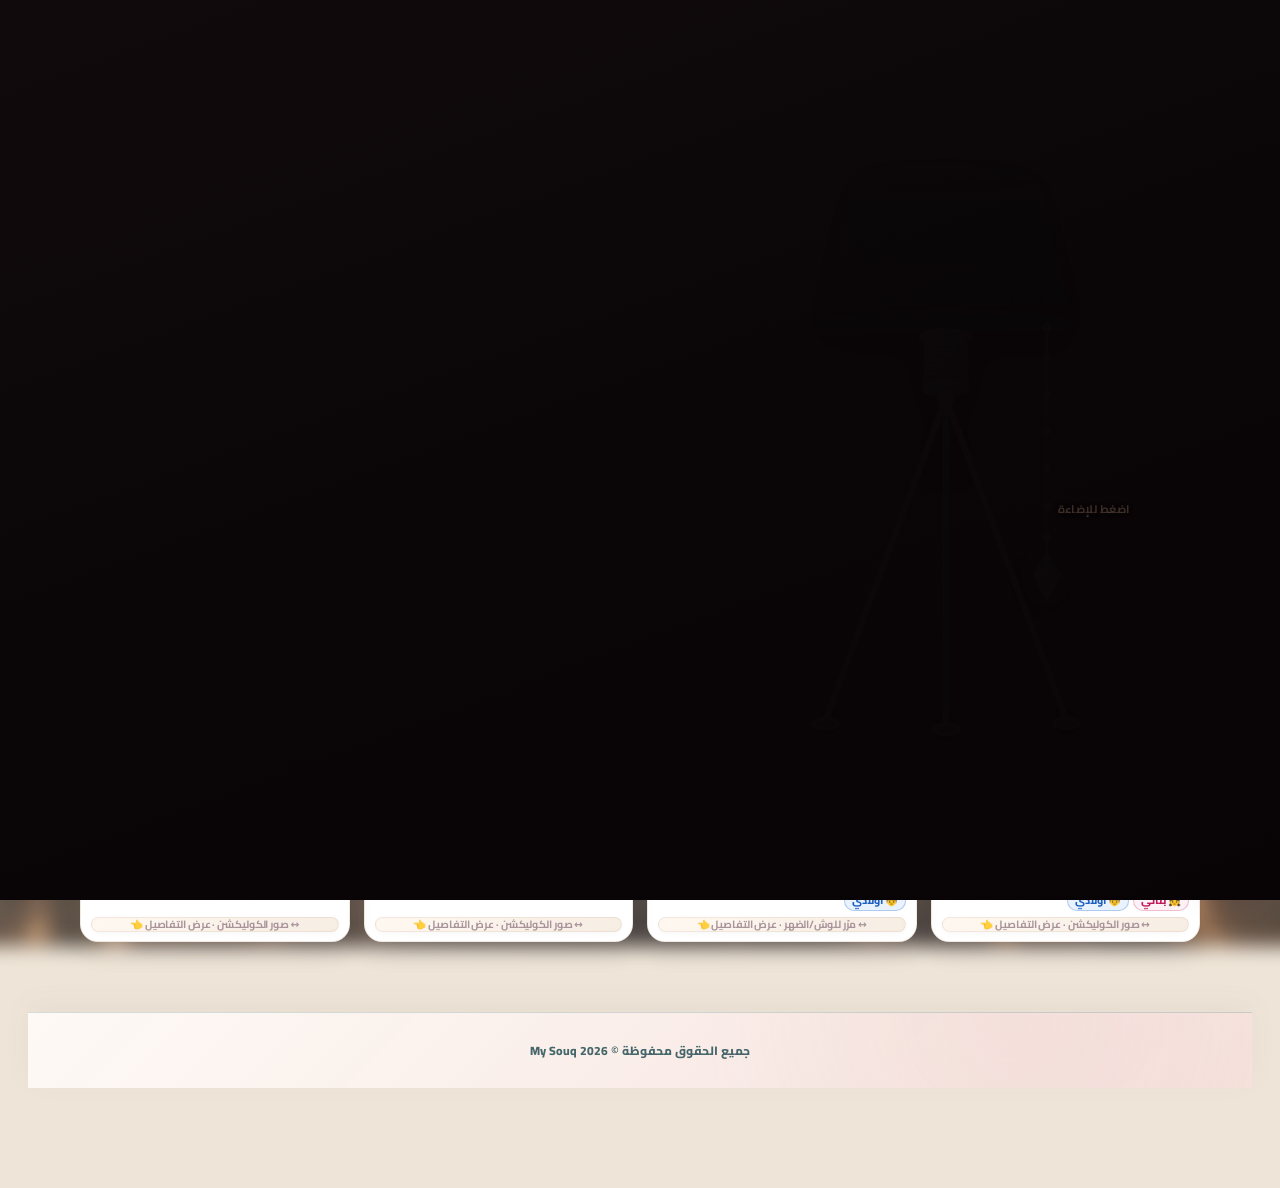
==== commit 9570836b: "Add files via upload" ====
--- a/index.html
+++ b/index.html
@@ -5,7 +5,7 @@
 /* NUCLEAR CACHE KILL — Build: 202611091309cacheFix */
 (function () {
   'use strict';
-  var BUILD = "202611142030fxPolish";
+  var BUILD = "202611142115glass";
   var RELOAD_KEY = 'msq_nuke_' + BUILD;
   var STORE_KEY = 'msq_active_build';
 
@@ -180,7 +180,7 @@
   <meta http-equiv="Cache-Control" content="no-cache, no-store, must-revalidate, max-age=0">
   <meta http-equiv="Pragma" content="no-cache">
   <meta http-equiv="Expires" content="0">
-  <meta name="msq-build" content="202611142030fxPolish">
+  <meta name="msq-build" content="202611142115glass">
 
   <meta name="viewport" content="width=device-width, initial-scale=1.0">
   <meta name="theme-color" content="#8b3f52">
@@ -272,8 +272,8 @@
 <link rel="preconnect" href="https://fonts.gstatic.com" crossorigin>
 <link rel="stylesheet" href="https://fonts.googleapis.com/css2?family=Cairo:wght@400;700;800;900&display=swap">
 <link rel="stylesheet" href="https://unpkg.com/leaflet@1.9.4/dist/leaflet.css" integrity="sha256-p4NxAoJBhIIN+hmNHrzRCf9tD/miZyoHS5obTRR9BMY=" crossorigin="" />
-<link rel="stylesheet" href="styles-extra-a.css?v=202611142030fxPolish">
-<link rel="stylesheet" href="styles.css?v=202611142030fxPolish">
+<link rel="stylesheet" href="styles-extra-a.css?v=202611142115glass">
+<link rel="stylesheet" href="styles.css?v=202611142115glass">
 
 
 
@@ -309,8 +309,8 @@
 
 
 
-<link rel="stylesheet" href="styles-extra-b.css?v=202611142030fxPolish">
-<link id="msq-extra-css" rel="stylesheet" href="styles-extra-c.css?v=202611142030fxPolish">
+<link rel="stylesheet" href="styles-extra-b.css?v=202611142115glass">
+<link id="msq-extra-css" rel="stylesheet" href="styles-extra-c.css?v=202611142115glass">
 
 <style id="msq-open-filters-grid-css">
 #msqOpenOrderFilters{
@@ -1405,18 +1405,16 @@
 #msqLampSplash::before{
   content:'';position:absolute;inset:0;pointer-events:none;
   background:
-    radial-gradient(ellipse 45% 40% at 72% 48%, rgba(255,120,80,0) 0%, transparent 55%),
-    radial-gradient(circle at 15% 20%, rgba(255,100,60,.06) 0%, transparent 25%),
-    radial-gradient(circle at 85% 75%, rgba(255,80,50,.05) 0%, transparent 22%),
-    linear-gradient(160deg,#120a0c 0%,#0a0608 50%,#080406 100%);
-  transition:background 1.3s ease;
+    radial-gradient(ellipse 40% 35% at 72% 42%, rgba(255,100,50,0) 0%, transparent 55%),
+    linear-gradient(160deg,#100a0c 0%,#0a0608 50%,#080406 100%);
+  transition:background 1.35s ease;
 }
 #msqLampSplash.msq-lit::before{
   background:
-    radial-gradient(ellipse 58% 52% at 72% 46%, rgba(255,145,85,.32) 0%, rgba(200,85,40,.1) 38%, transparent 66%),
-    radial-gradient(circle at 12% 18%, rgba(255,100,60,.07) 0%, transparent 24%),
-    radial-gradient(circle at 88% 78%, rgba(255,80,50,.06) 0%, transparent 20%),
-    linear-gradient(160deg,#1c1214 0%,#120c0e 50%,#0c080a 100%);
+    /* higher beam, dark amber → soft red */
+    radial-gradient(ellipse 48% 55% at 72% 38%, rgba(255,150,70,.38) 0%, rgba(200,70,35,.14) 32%, transparent 62%),
+    radial-gradient(ellipse 35% 45% at 72% 55%, rgba(220,80,40,.12) 0%, transparent 55%),
+    linear-gradient(160deg,#1e1210 0%,#140c0c 50%,#0c0808 100%);
 }
 #msqLampSplash.msq-splash-hide{opacity:0;visibility:hidden;pointer-events:none}
 
@@ -1431,31 +1429,54 @@
 /* ========== GLASS CARD ========== */
 #msqLampSplash .msq-splash-card{
   position:relative;
-  width:min(500px,90vw);padding:56px 48px 48px;
+  width:min(560px,92vw);padding:64px 54px 54px;
   border-radius:24px;text-align:center;color:#faf6f2;
-  background:rgba(40,28,30,.55);
-  border:1px solid rgba(255,255,255,.16);
+  /* glass transparency */
+  background:rgba(255,255,255,.06);
+  background:linear-gradient(
+    145deg,
+    rgba(255,255,255,.09) 0%,
+    rgba(40,25,28,.35) 40%,
+    rgba(25,15,18,.45) 100%
+  );
+  border:1px solid rgba(255,255,255,.18);
   box-shadow:
-    0 24px 60px rgba(0,0,0,.5),
-    inset 0 1px 0 rgba(255,255,255,.1);
-  backdrop-filter:blur(24px) saturate(1.2);
-  -webkit-backdrop-filter:blur(24px) saturate(1.2);
+    0 24px 60px rgba(0,0,0,.45),
+    0 0 0 1px rgba(255,255,255,.04),
+    inset 0 1px 0 rgba(255,255,255,.14),
+    inset 0 -1px 0 rgba(0,0,0,.15);
+  backdrop-filter:blur(28px) saturate(1.35);
+  -webkit-backdrop-filter:blur(28px) saturate(1.35);
   opacity:0;transform:translateY(20px) scale(.96);
   pointer-events:none;overflow:visible;
-  transition:opacity .85s cubic-bezier(.16,1,.3,1), transform .85s cubic-bezier(.16,1,.3,1);
+  transition:opacity .85s cubic-bezier(.16,1,.3,1), transform .85s cubic-bezier(.16,1,.3,1),
+              background .9s ease, border-color .9s ease, box-shadow .9s ease;
 }
 #msqLampSplash.msq-lit .msq-splash-card{
   opacity:1;transform:none;
   pointer-events:auto;transition-delay:.18s;
+  background:linear-gradient(
+    145deg,
+    rgba(255,255,255,.11) 0%,
+    rgba(50,30,32,.32) 40%,
+    rgba(30,18,20,.4) 100%
+  );
+  border-color:rgba(255,255,255,.22);
+  box-shadow:
+    0 28px 70px rgba(0,0,0,.4),
+    0 0 40px rgba(255,140,80,.06),
+    0 0 0 1px rgba(255,255,255,.06),
+    inset 0 1px 0 rgba(255,255,255,.16),
+    inset 0 -1px 0 rgba(0,0,0,.12);
 }
 
 /* glowing top/bottom borders */
 #msqLampSplash .msq-splash-card::before,
 #msqLampSplash .msq-splash-card::after{
-  content:'';position:absolute;left:10%;right:10%;height:1.5px;border-radius:2px;
+  content:'';position:absolute;left:12%;right:12%;height:1.5px;border-radius:2px;
   opacity:0;pointer-events:none;
-  background:linear-gradient(90deg,transparent,rgba(255,180,120,.9),transparent);
-  box-shadow:0 0 14px 3px rgba(255,140,80,.4),0 0 30px 6px rgba(255,100,50,.15);
+  background:linear-gradient(90deg,transparent,rgba(255,190,140,.85),transparent);
+  box-shadow:0 0 12px 2px rgba(255,150,90,.35),0 0 28px 5px rgba(255,110,50,.12);
 }
 #msqLampSplash .msq-splash-card::before{top:0}
 #msqLampSplash .msq-splash-card::after{bottom:0}
@@ -1474,7 +1495,7 @@
 
 #msqLampSplash .msq-splash-welcome{
   margin:0 0 8px;font-family:'Aref Ruqaa',serif;
-  font-size:clamp(26px,3.2vw,36px);font-weight:400;
+  font-size:clamp(28px,3.5vw,40px);font-weight:400;
   color:rgba(255,230,210,.9);opacity:0;
   transition:opacity .5s ease;
 }
@@ -1482,7 +1503,7 @@
 
 #msqLampSplash .msq-splash-brand{
   margin:0 0 10px;font-family:'Aref Ruqaa',serif;
-  font-size:clamp(50px,6.5vw,70px);font-weight:700;color:#fff;opacity:0;
+  font-size:clamp(54px,7vw,76px);font-weight:700;color:#fff;opacity:0;letter-spacing:0.02em;
   letter-spacing:.01em;
   transition:opacity .55s ease;
 }
@@ -1490,7 +1511,7 @@
 
 #msqLampSplash .msq-splash-tagline{
   margin:0 0 32px;font-family:'Aref Ruqaa',serif;
-  font-size:clamp(20px,2.4vw,26px);font-weight:400;
+  font-size:clamp(22px,2.6vw,28px);font-weight:400;
   color:rgba(255,200,160,.85);opacity:0;
   transition:opacity .5s ease;
 }
@@ -1526,10 +1547,10 @@
 }
 #msqLampSplash.msq-lit .msq-lamp-svg{
   opacity:1;
-  filter:brightness(1.05) saturate(1.08)
+  filter:brightness(1.08) saturate(1.12)
          drop-shadow(0 14px 36px rgba(0,0,0,.28))
-         drop-shadow(0 0 48px rgba(255,140,70,.42))
-         drop-shadow(0 0 90px rgba(255,110,50,.18));
+         drop-shadow(0 0 50px rgba(255,130,55,.45))
+         drop-shadow(0 0 95px rgba(220,80,40,.2));
 }
 
 /* shade */
@@ -1582,15 +1603,19 @@
 
 /* ambient glow blob */
 #msqLampSplash .msq-lamp-glow{
-  position:absolute;left:50%;top:26%;
-  width:170%;height:100%;
-  transform:translate(-50%,-50%) scale(.15);
-  background:radial-gradient(circle,rgba(255,150,90,.55) 0%,rgba(255,100,45,.14) 40%,transparent 70%);
-  opacity:0;filter:blur(22px);pointer-events:none;z-index:0;
+  position:absolute;left:50%;top:18%;
+  width:140%;height:120%;
+  transform:translate(-50%,0) scale(.12);
+  /* conical / pyramid beam downward from shade */
+  background:
+    radial-gradient(ellipse 55% 70% at 50% 8%, rgba(255,160,70,.55) 0%, rgba(220,90,40,.18) 35%, transparent 65%),
+    linear-gradient(180deg, rgba(255,140,60,.22) 0%, rgba(200,70,30,.08) 45%, transparent 75%);
+  opacity:0;filter:blur(18px);pointer-events:none;z-index:0;
+  clip-path: polygon(28% 0%, 72% 0%, 100% 100%, 0% 100%);
   transition:opacity 1.4s cubic-bezier(.4,0,.2,1), transform 1.4s cubic-bezier(.4,0,.2,1);
 }
 #msqLampSplash.msq-lit .msq-lamp-glow{
-  opacity:1;transform:translate(-50%,-50%) scale(1);
+  opacity:1;transform:translate(-50%,0) scale(1);
 }
 
 /* chain hit (now over the pull cord area under shade) */
@@ -1632,16 +1657,18 @@
   100% { transform: rotate(0deg); }
 }
 
-/* crystal – steady continuous glow when lamp is on */
+/* crystal – subtle glow even when dark, stronger when lit */
 #msqLampSplash .msq-crystal path:first-child{
   transition: filter 1s ease;
-  filter: drop-shadow(0 0 1px rgba(255,220,150,.15));
+  filter: drop-shadow(0 0 4px rgba(255,200,140,.35))
+         drop-shadow(0 0 10px rgba(255,160,80,.15))
+         brightness(1.05);
 }
 #msqLampSplash.msq-lit .msq-crystal path:first-child{
-  filter: drop-shadow(0 0 6px rgba(255,235,190,.95))
-         drop-shadow(0 0 16px rgba(255,200,120,.6))
-         drop-shadow(0 0 30px rgba(255,160,70,.3))
-         brightness(1.3);
+  filter: drop-shadow(0 0 7px rgba(255,220,170,1))
+         drop-shadow(0 0 18px rgba(255,180,100,.7))
+         drop-shadow(0 0 32px rgba(255,140,60,.35))
+         brightness(1.35);
 }
 
 #msqLampSplash .lamp-chain{
@@ -1672,7 +1699,7 @@
 @media(max-width:760px){
   #msqLampSplash .msq-splash-stage{flex-direction:column;gap:20px}
   #msqLampSplash .msq-lamp-wrap{width:min(260px,70vw);height:min(420px,52vh)}
-  #msqLampSplash .msq-splash-card{padding:42px 32px;width:min(460px,92vw)}
+  #msqLampSplash .msq-splash-card{padding:48px 36px;width:min(520px,94vw)}
   #msqLampSplash .msq-splash-welcome{font-size:clamp(20px,5vw,26px)}
   #msqLampSplash .msq-splash-brand{font-size:clamp(36px,9vw,48px)}
   #msqLampSplash .msq-splash-tagline{font-size:clamp(15px,4vw,18px)}
@@ -1695,10 +1722,10 @@
             <stop offset="100%" stop-color="#2a1815"/>
           </linearGradient>
           <linearGradient id="shadeOn" x1="0%" y1="0%" x2="0%" y2="100%">
-            <stop offset="0%" stop-color="#ffc8a8"/>
-            <stop offset="25%" stop-color="#f0a078"/>
-            <stop offset="55%" stop-color="#e08058"/>
-            <stop offset="100%" stop-color="#c06040"/>
+            <stop offset="0%" stop-color="#ffc4a0"/>
+            <stop offset="25%" stop-color="#f09868"/>
+            <stop offset="55%" stop-color="#e07048"/>
+            <stop offset="100%" stop-color="#c05838"/>
           </linearGradient>
           <linearGradient id="goldMetal" x1="0%" y1="0%" x2="100%" y2="100%">
             <stop offset="0%" stop-color="#f5e4c0"/>
@@ -2850,7 +2877,7 @@
   })();
   </script>
 
-  <script src="script.js?v=202611142030fxPolish"></script>
+  <script src="script.js?v=202611142115glass"></script>
 
   <script>
   /* ===== Enhanced Tracking + richer cart item data (keeps all existing features) ===== */
@@ -9959,8 +9986,8 @@
 
 <script id="msq-lamp-splash-js">
 (function () {
-  if (window.__msqLampSplashV25) return;
-  window.__msqLampSplashV25 = true;
+  if (window.__msqLampSplashV27) return;
+  window.__msqLampSplashV27 = true;
 
   // always show on every page load (no session/local skip)
   var mode = 'always';
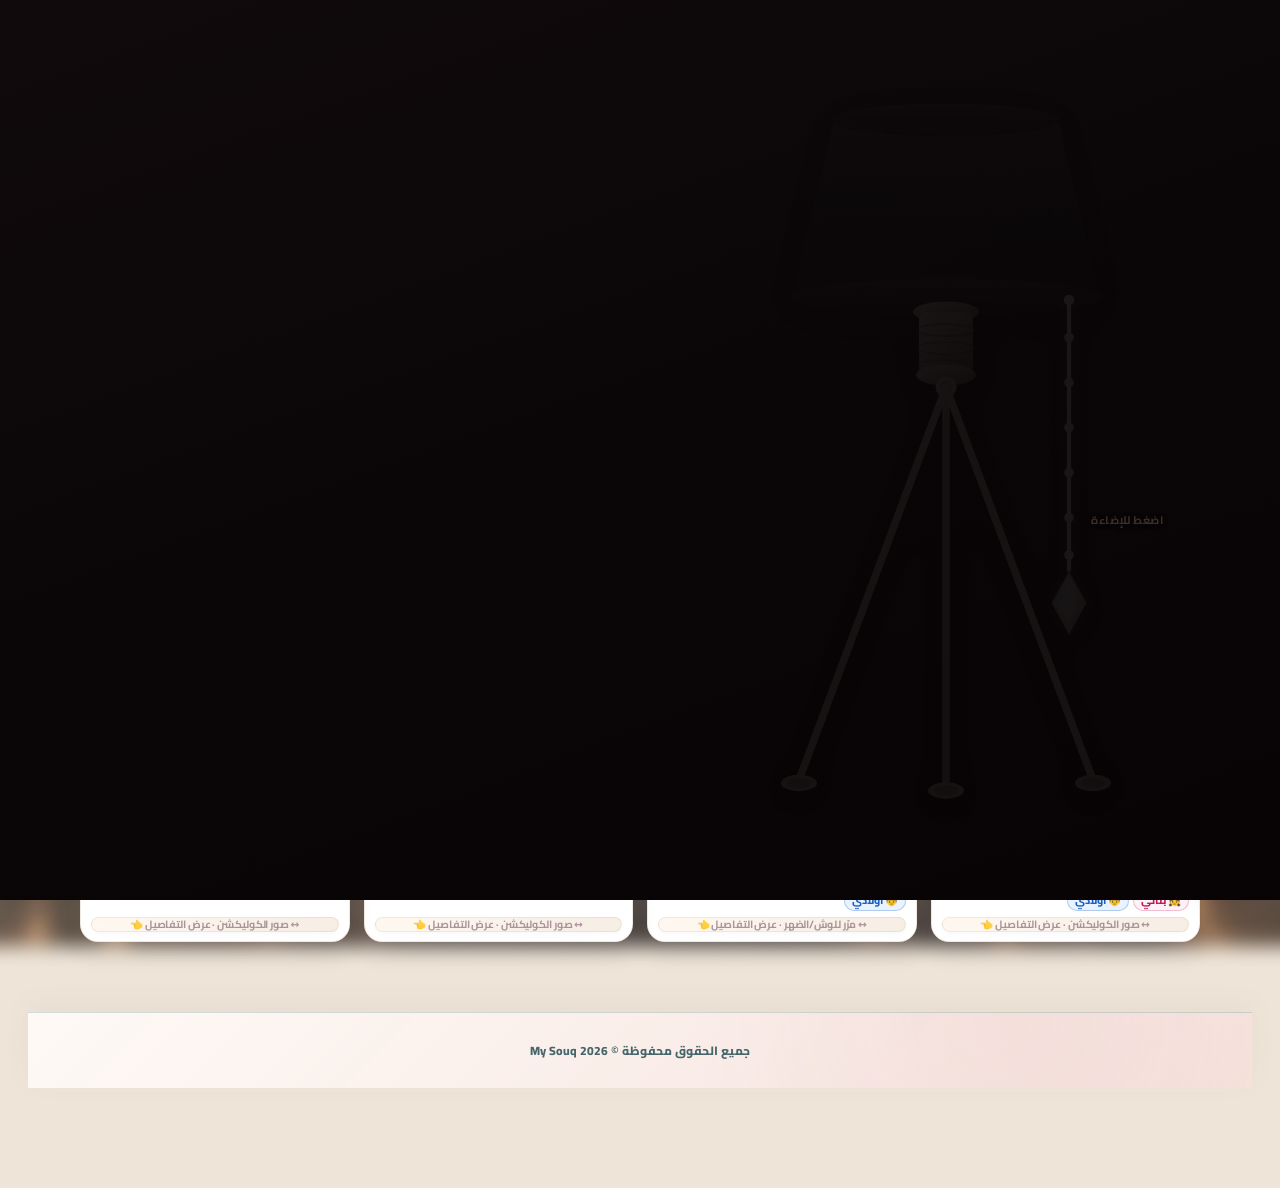
==== commit c23b60f1: "Add files via upload" ====
--- a/index.html
+++ b/index.html
@@ -1411,9 +1411,9 @@
 }
 #msqLampSplash.msq-lit::before{
   background:
-    /* higher beam, dark amber → soft red */
-    radial-gradient(ellipse 48% 55% at 72% 38%, rgba(255,150,70,.38) 0%, rgba(200,70,35,.14) 32%, transparent 62%),
-    radial-gradient(ellipse 35% 45% at 72% 55%, rgba(220,80,40,.12) 0%, transparent 55%),
+    /* beam rooted under the shade, tighter, less spill outside lamp */
+    radial-gradient(ellipse 38% 48% at 68% 36%, rgba(255,150,70,.32) 0%, rgba(200,70,35,.12) 30%, transparent 58%),
+    radial-gradient(ellipse 28% 38% at 68% 52%, rgba(220,80,40,.1) 0%, transparent 52%),
     linear-gradient(160deg,#1e1210 0%,#140c0c 50%,#0c0808 100%);
 }
 #msqLampSplash.msq-splash-hide{opacity:0;visibility:hidden;pointer-events:none}
@@ -1532,8 +1532,8 @@
 /* ========== MODERN TRIPOD LAMP ========== */
 #msqLampSplash .msq-lamp-wrap{
   position:relative;
-  width:min(400px,48vw);
-  height:min(640px,88vh);
+  width:min(520px,58vw);
+  height:min(780px,94vh);
   flex-shrink:0;
   display:flex;align-items:flex-end;justify-content:center;
 }
@@ -1541,8 +1541,8 @@
 #msqLampSplash .msq-lamp-svg{
   width:100%;height:100%;
   overflow:visible;
-  opacity:0.08;
-  filter:brightness(0.18) saturate(0.2) drop-shadow(0 6px 16px rgba(0,0,0,.25));
+  opacity:0.22;
+  filter:brightness(0.32) saturate(0.35) drop-shadow(0 6px 16px rgba(0,0,0,.25));
   transition:opacity 1.35s cubic-bezier(.4,0,.2,1), filter 1.35s cubic-bezier(.4,0,.2,1);
 }
 #msqLampSplash.msq-lit .msq-lamp-svg{
@@ -1603,15 +1603,16 @@
 
 /* ambient glow blob */
 #msqLampSplash .msq-lamp-glow{
-  position:absolute;left:50%;top:18%;
-  width:140%;height:120%;
-  transform:translate(-50%,0) scale(.12);
-  /* conical / pyramid beam downward from shade */
+  position:absolute;left:50%;top:26%;
+  width:95%;height:95%;
+  transform:translate(-50%,0) scale(.08);
+  /* beam starts tightly under the shade and fans downward */
   background:
-    radial-gradient(ellipse 55% 70% at 50% 8%, rgba(255,160,70,.55) 0%, rgba(220,90,40,.18) 35%, transparent 65%),
-    linear-gradient(180deg, rgba(255,140,60,.22) 0%, rgba(200,70,30,.08) 45%, transparent 75%);
-  opacity:0;filter:blur(18px);pointer-events:none;z-index:0;
-  clip-path: polygon(28% 0%, 72% 0%, 100% 100%, 0% 100%);
+    radial-gradient(ellipse 42% 55% at 50% 0%, rgba(255,170,80,.6) 0%, rgba(230,100,45,.22) 28%, transparent 58%),
+    linear-gradient(180deg, rgba(255,150,70,.28) 0%, rgba(210,80,35,.1) 40%, transparent 72%);
+  opacity:0;filter:blur(14px);pointer-events:none;z-index:0;
+  /* narrow at top (shade opening) → wider at bottom, stays inside shade width at source */
+  clip-path: polygon(22% 0%, 78% 0%, 98% 100%, 2% 100%);
   transition:opacity 1.4s cubic-bezier(.4,0,.2,1), transform 1.4s cubic-bezier(.4,0,.2,1);
 }
 #msqLampSplash.msq-lit .msq-lamp-glow{
@@ -1672,18 +1673,35 @@
 }
 
 #msqLampSplash .lamp-chain{
+  stroke:#d4b078;
+  stroke-width:2.8;
+  transition:stroke 1s ease, filter 1s ease, opacity 1s ease;
+  opacity:0.92;
+}
+#msqLampSplash:not(.msq-lit) .lamp-chain{
   stroke:#c9a06a;
-  transition:stroke 1s ease, filter 1s ease;
+  opacity:1;
+  filter:brightness(1.6) drop-shadow(0 0 3px rgba(200,160,100,.25));
 }
 #msqLampSplash.msq-lit .lamp-chain{
   stroke:#e8c48a;
   filter:drop-shadow(0 0 4px rgba(255,200,120,.4));
 }
 #msqLampSplash .lamp-chain-ball{
-  transition:fill 1s ease, filter 1s ease;
+  transition:fill 1s ease, filter 1s ease, opacity 1s ease;
+}
+#msqLampSplash:not(.msq-lit) .lamp-chain-ball,
+#msqLampSplash:not(.msq-lit) #msqChainGroup circle{
+  filter:brightness(1.55);
+  opacity:1;
 }
 #msqLampSplash.msq-lit .lamp-chain-ball{
   filter:drop-shadow(0 0 4px rgba(255,200,120,.35));
+}
+/* keep crystal faintly visible in dark */
+#msqLampSplash:not(.msq-lit) .msq-crystal path:first-child{
+  filter: drop-shadow(0 0 3px rgba(255,200,140,.2)) brightness(1.25);
+  opacity:0.85;
 }
 
 #msqLampSplash .msq-chain-hint{
@@ -1698,7 +1716,7 @@
 
 @media(max-width:760px){
   #msqLampSplash .msq-splash-stage{flex-direction:column;gap:20px}
-  #msqLampSplash .msq-lamp-wrap{width:min(260px,70vw);height:min(420px,52vh)}
+  #msqLampSplash .msq-lamp-wrap{width:min(320px,78vw);height:min(520px,62vh)}
   #msqLampSplash .msq-splash-card{padding:48px 36px;width:min(520px,94vw)}
   #msqLampSplash .msq-splash-welcome{font-size:clamp(20px,5vw,26px)}
   #msqLampSplash .msq-splash-brand{font-size:clamp(36px,9vw,48px)}
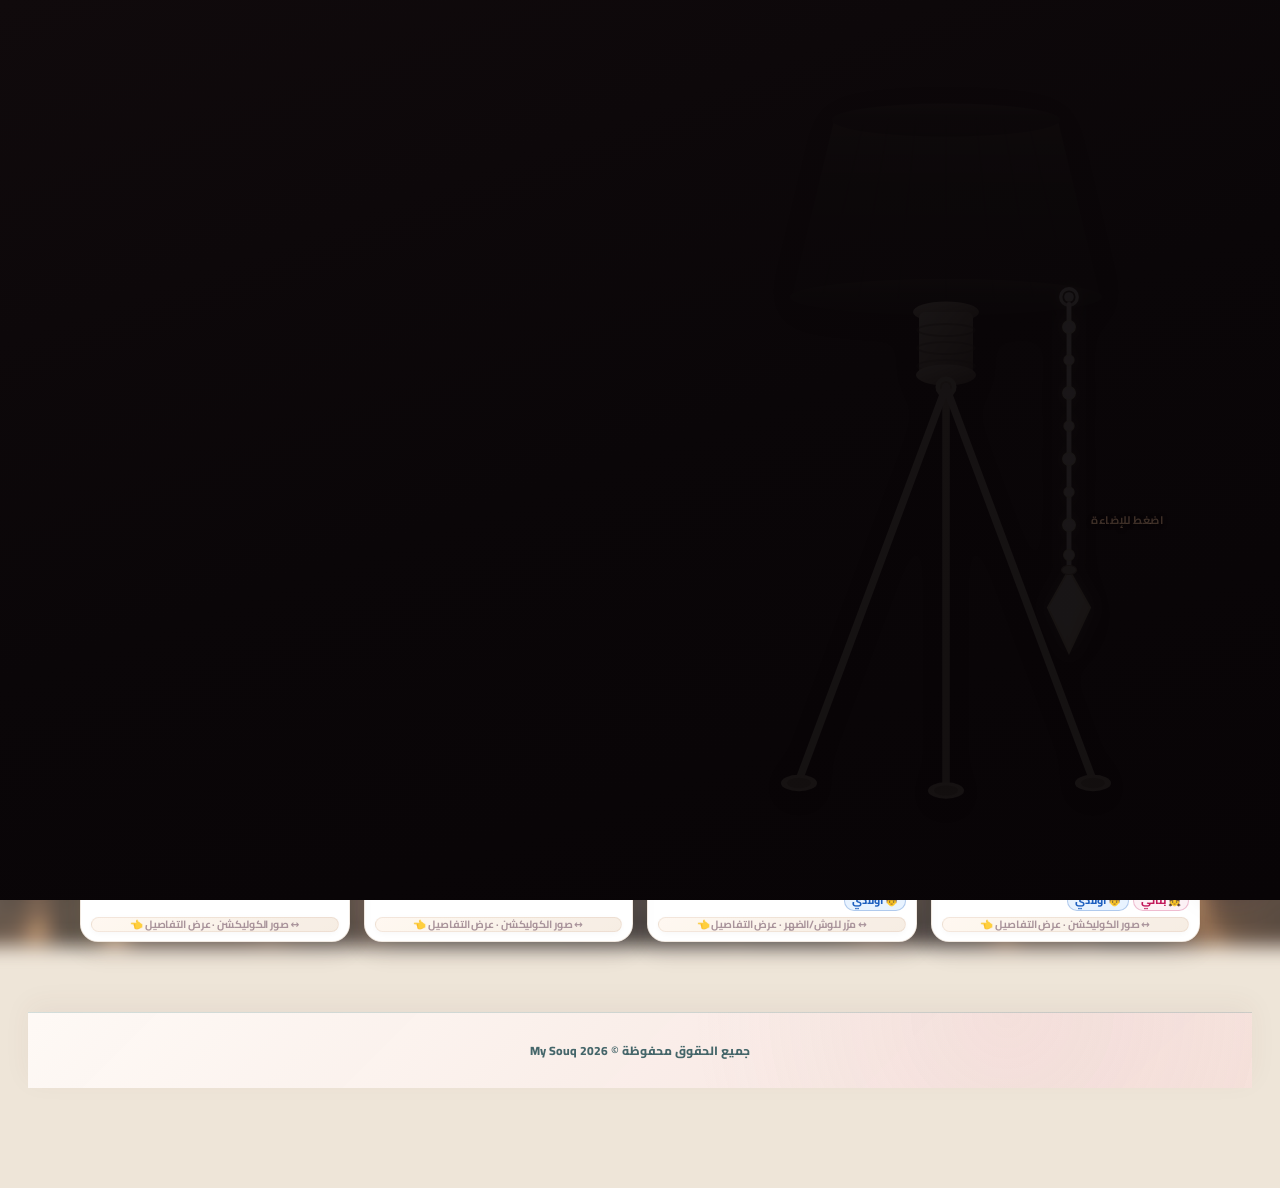
==== commit a7feb7d0: "Add files via upload" ====
--- a/index.html
+++ b/index.html
@@ -1411,9 +1411,12 @@
 }
 #msqLampSplash.msq-lit::before{
   background:
-    /* beam rooted under the shade, tighter, less spill outside lamp */
-    radial-gradient(ellipse 38% 48% at 68% 36%, rgba(255,150,70,.32) 0%, rgba(200,70,35,.12) 30%, transparent 58%),
-    radial-gradient(ellipse 28% 38% at 68% 52%, rgba(220,80,40,.1) 0%, transparent 52%),
+    /* main beam from under shade */
+    radial-gradient(ellipse 42% 52% at 68% 34%, rgba(255,155,75,.36) 0%, rgba(200,75,35,.14) 28%, transparent 60%),
+    /* soft spill across page / card area */
+    radial-gradient(ellipse 55% 50% at 45% 42%, rgba(255,140,70,.18) 0%, rgba(180,60,30,.07) 40%, transparent 70%),
+    radial-gradient(ellipse 40% 45% at 72% 58%, rgba(220,90,40,.12) 0%, transparent 55%),
+    radial-gradient(ellipse 70% 40% at 50% 75%, rgba(160,50,25,.08) 0%, transparent 65%),
     linear-gradient(160deg,#1e1210 0%,#140c0c 50%,#0c0808 100%);
 }
 #msqLampSplash.msq-splash-hide{opacity:0;visibility:hidden;pointer-events:none}
@@ -1604,15 +1607,14 @@
 /* ambient glow blob */
 #msqLampSplash .msq-lamp-glow{
   position:absolute;left:50%;top:26%;
-  width:95%;height:95%;
+  width:110%;height:100%;
   transform:translate(-50%,0) scale(.08);
-  /* beam starts tightly under the shade and fans downward */
+  /* beam starts under shade, fans out a bit more onto the page */
   background:
-    radial-gradient(ellipse 42% 55% at 50% 0%, rgba(255,170,80,.6) 0%, rgba(230,100,45,.22) 28%, transparent 58%),
-    linear-gradient(180deg, rgba(255,150,70,.28) 0%, rgba(210,80,35,.1) 40%, transparent 72%);
-  opacity:0;filter:blur(14px);pointer-events:none;z-index:0;
-  /* narrow at top (shade opening) → wider at bottom, stays inside shade width at source */
-  clip-path: polygon(22% 0%, 78% 0%, 98% 100%, 2% 100%);
+    radial-gradient(ellipse 48% 58% at 50% 0%, rgba(255,175,85,.62) 0%, rgba(230,105,45,.24) 30%, transparent 60%),
+    linear-gradient(180deg, rgba(255,155,75,.3) 0%, rgba(210,85,40,.12) 42%, transparent 75%);
+  opacity:0;filter:blur(16px);pointer-events:none;z-index:0;
+  clip-path: polygon(18% 0%, 82% 0%, 100% 100%, 0% 100%);
   transition:opacity 1.4s cubic-bezier(.4,0,.2,1), transform 1.4s cubic-bezier(.4,0,.2,1);
 }
 #msqLampSplash.msq-lit .msq-lamp-glow{
@@ -1641,7 +1643,7 @@
 
 /* chain – natural pendulum swing from attachment point */
 #msqLampSplash .msq-chain-group{
-  transform-origin: 222px 160px;
+  transform-origin: 222px 158px;
   transition: transform .1s ease-out;
 }
 #msqLampSplash .msq-chain-group.msq-swing{
@@ -1658,50 +1660,46 @@
   100% { transform: rotate(0deg); }
 }
 
-/* crystal – subtle glow even when dark, stronger when lit */
-#msqLampSplash .msq-crystal path:first-child{
-  transition: filter 1s ease;
-  filter: drop-shadow(0 0 4px rgba(255,200,140,.35))
-         drop-shadow(0 0 10px rgba(255,160,80,.15))
-         brightness(1.05);
-}
-#msqLampSplash.msq-lit .msq-crystal path:first-child{
-  filter: drop-shadow(0 0 7px rgba(255,220,170,1))
-         drop-shadow(0 0 18px rgba(255,180,100,.7))
-         drop-shadow(0 0 32px rgba(255,140,60,.35))
-         brightness(1.35);
-}
+/* crystal glow handled in chain styles */
+
 
 #msqLampSplash .lamp-chain{
+  stroke:#e0c090;
+  stroke-width:3.2;
+  transition:stroke 1s ease, filter 1s ease, opacity 1s ease;
+  opacity:1;
+}
+#msqLampSplash:not(.msq-lit) .lamp-chain{
   stroke:#d4b078;
-  stroke-width:2.8;
-  transition:stroke 1s ease, filter 1s ease, opacity 1s ease;
-  opacity:0.92;
-}
-#msqLampSplash:not(.msq-lit) .lamp-chain{
-  stroke:#c9a06a;
   opacity:1;
-  filter:brightness(1.6) drop-shadow(0 0 3px rgba(200,160,100,.25));
+  filter:brightness(2.1) drop-shadow(0 0 5px rgba(220,180,110,.45)) drop-shadow(0 1px 2px rgba(0,0,0,.4));
 }
 #msqLampSplash.msq-lit .lamp-chain{
-  stroke:#e8c48a;
-  filter:drop-shadow(0 0 4px rgba(255,200,120,.4));
+  stroke:#f0d4a0;
+  filter:drop-shadow(0 0 6px rgba(255,210,140,.55));
 }
 #msqLampSplash .lamp-chain-ball{
   transition:fill 1s ease, filter 1s ease, opacity 1s ease;
 }
 #msqLampSplash:not(.msq-lit) .lamp-chain-ball,
 #msqLampSplash:not(.msq-lit) #msqChainGroup circle{
-  filter:brightness(1.55);
+  filter:brightness(2.0) drop-shadow(0 0 4px rgba(220,180,100,.4));
   opacity:1;
 }
-#msqLampSplash.msq-lit .lamp-chain-ball{
-  filter:drop-shadow(0 0 4px rgba(255,200,120,.35));
-}
-/* keep crystal faintly visible in dark */
+#msqLampSplash.msq-lit .lamp-chain-ball,
+#msqLampSplash.msq-lit #msqChainGroup circle{
+  filter:drop-shadow(0 0 5px rgba(255,210,140,.5));
+}
+/* crystal – richer in dark + lit */
 #msqLampSplash:not(.msq-lit) .msq-crystal path:first-child{
-  filter: drop-shadow(0 0 3px rgba(255,200,140,.2)) brightness(1.25);
-  opacity:0.85;
+  filter: drop-shadow(0 0 5px rgba(255,210,150,.35)) brightness(1.45);
+  opacity:0.95;
+}
+#msqLampSplash.msq-lit .msq-crystal path:first-child{
+  filter: drop-shadow(0 0 8px rgba(255,230,180,1))
+         drop-shadow(0 0 20px rgba(255,190,110,.75))
+         drop-shadow(0 0 36px rgba(255,150,70,.4))
+         brightness(1.4);
 }
 
 #msqLampSplash .msq-chain-hint{
@@ -1806,20 +1804,34 @@
         <ellipse cx="238" cy="482" rx="12" ry="5.5" fill="#e8c890"/>
         <ellipse cx="238" cy="482" rx="8" ry="3.5" fill="#c9a060"/>
 
-        <!-- SIDE CHAIN -->
+        <!-- SIDE CHAIN – richer gold links + crystal pendant -->
         <g id="msqChainGroup" class="msq-chain-group">
-          <circle cx="222" cy="160" r="3.5" fill="#e8c890"/>
-          <line class="lamp-chain" x1="222" y1="160" x2="222" y2="340"
-                stroke="#d4b078" stroke-width="2.5" stroke-linecap="round"/>
-          <circle cx="222" cy="185" r="3.2" fill="#e8c890"/>
-          <circle cx="222" cy="215" r="3.2" fill="#e8c890"/>
-          <circle cx="222" cy="245" r="3.2" fill="#e8c890"/>
-          <circle cx="222" cy="275" r="3.2" fill="#e8c890"/>
-          <circle cx="222" cy="305" r="3.2" fill="#e8c890"/>
-          <circle cx="222" cy="330" r="3.2" fill="#e8c890"/>
+          <!-- attachment ring on shade -->
+          <circle cx="222" cy="158" r="5.5" fill="none" stroke="#e8c890" stroke-width="2.2"/>
+          <circle cx="222" cy="158" r="3.2" fill="#f0d4a0"/>
+          <!-- main chain line -->
+          <line class="lamp-chain" x1="222" y1="163" x2="222" y2="338"
+                stroke="#e0c090" stroke-width="3.2" stroke-linecap="round"/>
+          <!-- ornate chain beads (alternating sizes) -->
+          <circle cx="222" cy="178" r="4.2" fill="#f0d4a0" stroke="#b89050" stroke-width="0.8"/>
+          <circle cx="222" cy="178" r="2.2" fill="#fff8e8" opacity="0.55"/>
+          <circle cx="222" cy="200" r="3.4" fill="#e8c890" stroke="#a07840" stroke-width="0.7"/>
+          <circle cx="222" cy="222" r="4.2" fill="#f0d4a0" stroke="#b89050" stroke-width="0.8"/>
+          <circle cx="222" cy="222" r="2.2" fill="#fff8e8" opacity="0.55"/>
+          <circle cx="222" cy="244" r="3.4" fill="#e8c890" stroke="#a07840" stroke-width="0.7"/>
+          <circle cx="222" cy="266" r="4.2" fill="#f0d4a0" stroke="#b89050" stroke-width="0.8"/>
+          <circle cx="222" cy="266" r="2.2" fill="#fff8e8" opacity="0.55"/>
+          <circle cx="222" cy="288" r="3.4" fill="#e8c890" stroke="#a07840" stroke-width="0.7"/>
+          <circle cx="222" cy="310" r="4.2" fill="#f0d4a0" stroke="#b89050" stroke-width="0.8"/>
+          <circle cx="222" cy="310" r="2.2" fill="#fff8e8" opacity="0.55"/>
+          <circle cx="222" cy="330" r="3.6" fill="#e8c890" stroke="#a07840" stroke-width="0.7"/>
+          <!-- crystal pendant – larger faceted diamond -->
           <g class="msq-crystal">
-            <path d="M222 342 L233 362 L222 382 L211 362 Z" fill="url(#crystalFill)" stroke="#c9a060" stroke-width="1.2"/>
-            <path d="M222 348 L228 362 L222 376 L216 362 Z" fill="#fff8f0" opacity="0.45"/>
+            <path d="M222 340 L236 365 L222 395 L208 365 Z" fill="url(#crystalFill)" stroke="#c9a060" stroke-width="1.4"/>
+            <path d="M222 348 L230 365 L222 385 L214 365 Z" fill="#fff8f0" opacity="0.5"/>
+            <path d="M222 355 L226 365 L222 378 L218 365 Z" fill="#ffffff" opacity="0.35"/>
+            <!-- small gold cap above crystal -->
+            <ellipse cx="222" cy="340" rx="5" ry="3" fill="#f0d4a0" stroke="#b89050" stroke-width="0.8"/>
           </g>
         </g>
       </svg>
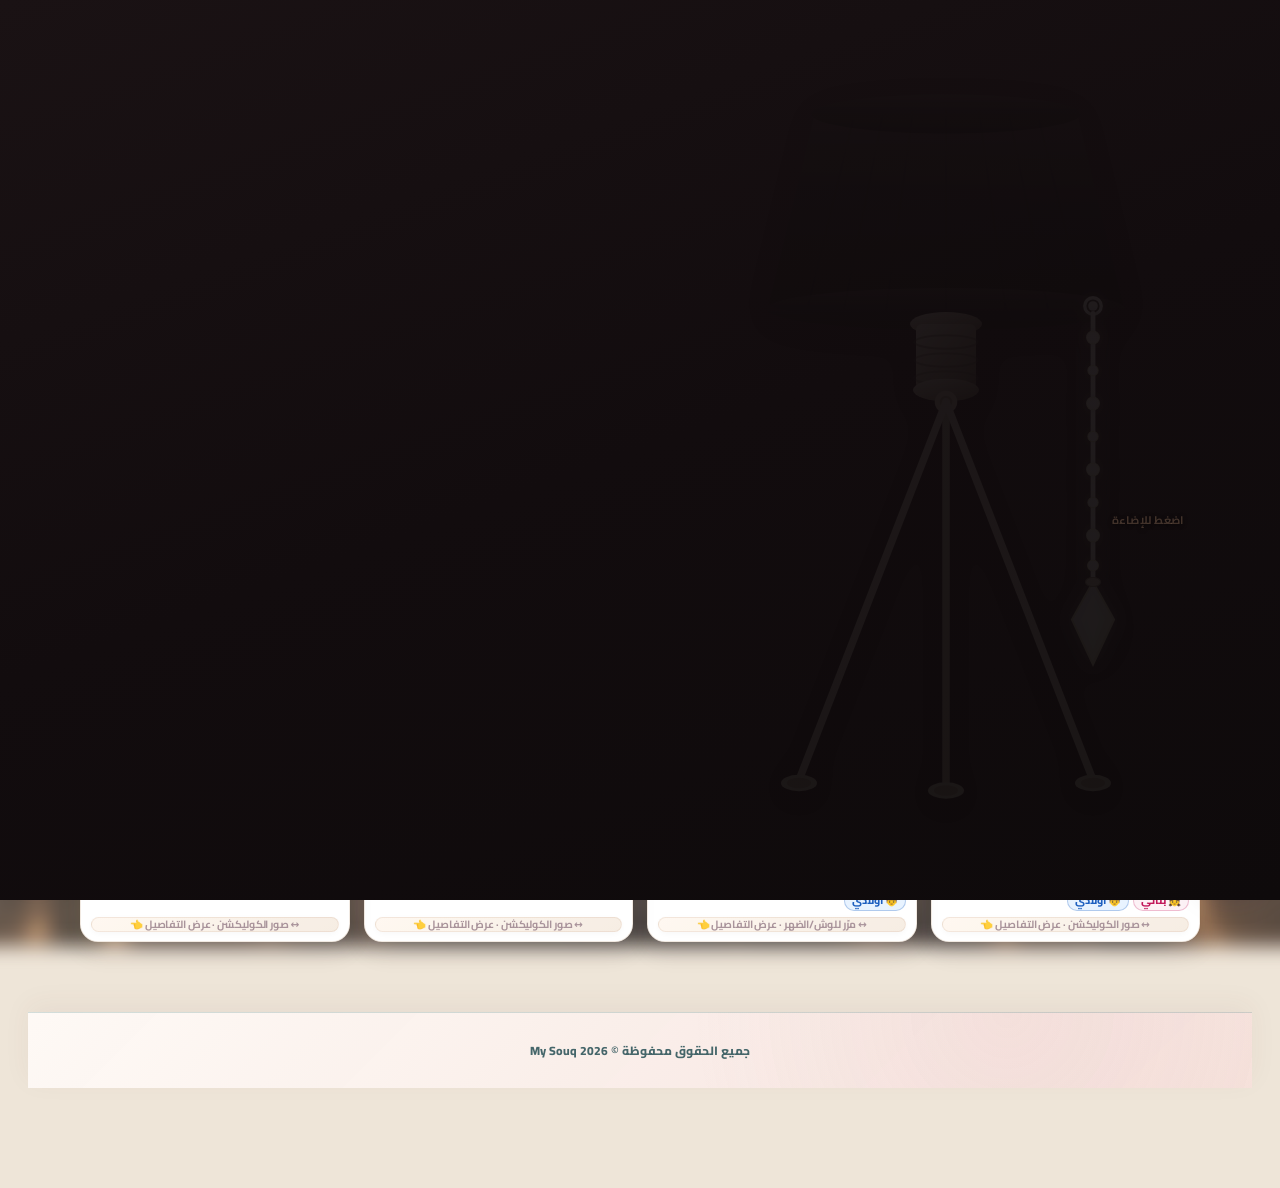
==== commit b4189d94: "Add files via upload" ====
--- a/index.html
+++ b/index.html
@@ -1398,7 +1398,7 @@
 #msqLampSplash{
   position:fixed;inset:0;z-index:99999;
   display:flex;align-items:center;justify-content:center;
-  background:#0a0608;overflow:hidden;
+  background:#120c0e;overflow:hidden;
   transition:opacity 1s ease,visibility 1s;
 }
 /* soft ambient orbs */
@@ -1406,18 +1406,20 @@
   content:'';position:absolute;inset:0;pointer-events:none;
   background:
     radial-gradient(ellipse 40% 35% at 72% 42%, rgba(255,100,50,0) 0%, transparent 55%),
-    linear-gradient(160deg,#100a0c 0%,#0a0608 50%,#080406 100%);
+    linear-gradient(160deg,#1a1214 0%,#120c0e 50%,#0e0a0b 100%);
   transition:background 1.35s ease;
 }
 #msqLampSplash.msq-lit::before{
   background:
     /* main beam from under shade */
-    radial-gradient(ellipse 42% 52% at 68% 34%, rgba(255,155,75,.36) 0%, rgba(200,75,35,.14) 28%, transparent 60%),
-    /* soft spill across page / card area */
-    radial-gradient(ellipse 55% 50% at 45% 42%, rgba(255,140,70,.18) 0%, rgba(180,60,30,.07) 40%, transparent 70%),
-    radial-gradient(ellipse 40% 45% at 72% 58%, rgba(220,90,40,.12) 0%, transparent 55%),
-    radial-gradient(ellipse 70% 40% at 50% 75%, rgba(160,50,25,.08) 0%, transparent 65%),
-    linear-gradient(160deg,#1e1210 0%,#140c0c 50%,#0c0808 100%);
+    radial-gradient(ellipse 44% 54% at 68% 36%, rgba(255,160,80,.38) 0%, rgba(200,80,40,.15) 28%, transparent 60%),
+    /* soft spill across page / card */
+    radial-gradient(ellipse 58% 52% at 42% 44%, rgba(255,145,75,.22) 0%, rgba(180,65,35,.09) 42%, transparent 72%),
+    radial-gradient(ellipse 42% 48% at 72% 58%, rgba(220,95,45,.14) 0%, transparent 55%),
+    radial-gradient(ellipse 72% 42% at 50% 78%, rgba(170,55,30,.1) 0%, transparent 65%),
+    /* upward inverted pyramid glow from top of shade */
+    radial-gradient(ellipse 36% 32% at 68% 18%, rgba(255,190,110,.28) 0%, rgba(230,120,50,.1) 35%, transparent 65%),
+    linear-gradient(160deg,#2a1a18 0%,#1c1212 45%,#14100f 100%);
 }
 #msqLampSplash.msq-splash-hide{opacity:0;visibility:hidden;pointer-events:none}
 
@@ -1606,25 +1608,42 @@
 
 /* ambient glow blob */
 #msqLampSplash .msq-lamp-glow{
-  position:absolute;left:50%;top:26%;
-  width:110%;height:100%;
+  position:absolute;left:50%;top:28%;
+  width:100%;height:95%;
   transform:translate(-50%,0) scale(.08);
-  /* beam starts under shade, fans out a bit more onto the page */
+  /* downward beam – top matches larger shade opening */
   background:
-    radial-gradient(ellipse 48% 58% at 50% 0%, rgba(255,175,85,.62) 0%, rgba(230,105,45,.24) 30%, transparent 60%),
+    radial-gradient(ellipse 50% 58% at 50% 0%, rgba(255,175,85,.62) 0%, rgba(230,105,45,.24) 30%, transparent 60%),
     linear-gradient(180deg, rgba(255,155,75,.3) 0%, rgba(210,85,40,.12) 42%, transparent 75%);
   opacity:0;filter:blur(16px);pointer-events:none;z-index:0;
-  clip-path: polygon(18% 0%, 82% 0%, 100% 100%, 0% 100%);
+  clip-path: polygon(16% 0%, 84% 0%, 100% 100%, 0% 100%);
   transition:opacity 1.4s cubic-bezier(.4,0,.2,1), transform 1.4s cubic-bezier(.4,0,.2,1);
 }
 #msqLampSplash.msq-lit .msq-lamp-glow{
+  opacity:1;transform:translate(-50%,0) scale(1);
+}
+
+/* upward inverted pyramid from top of shade */
+#msqLampSplash .msq-lamp-glow-up{
+  position:absolute;left:50%;top:2%;
+  width:90%;height:32%;
+  transform:translate(-50%,0) scale(.08);
+  background:
+    radial-gradient(ellipse 48% 70% at 50% 100%, rgba(255,185,100,.55) 0%, rgba(230,120,55,.2) 35%, transparent 70%),
+    linear-gradient(0deg, rgba(255,170,90,.28) 0%, rgba(220,100,45,.1) 45%, transparent 80%);
+  opacity:0;filter:blur(18px);pointer-events:none;z-index:0;
+  /* inverted pyramid: wide at shade top → narrow upward */
+  clip-path: polygon(8% 0%, 92% 0%, 72% 100%, 28% 100%);
+  transition:opacity 1.4s cubic-bezier(.4,0,.2,1), transform 1.4s cubic-bezier(.4,0,.2,1);
+}
+#msqLampSplash.msq-lit .msq-lamp-glow-up{
   opacity:1;transform:translate(-50%,0) scale(1);
 }
 
 /* chain hit (now over the pull cord area under shade) */
 #msqLampSplash .msq-chain-hit{
   position:absolute;z-index:10;
-  left:70%;top:26%;
+  left:74%;top:28%;
   width:18%;height:50%;
   cursor:grab;touch-action:none;
   background:transparent;border-radius:10px;
@@ -1634,7 +1653,7 @@
 
 #msqLampSplash .msq-chain-pull-fx{
   position:absolute;z-index:3;pointer-events:none;
-  left:70%;top:26%;width:18%;height:50%;
+  left:74%;top:28%;width:18%;height:50%;
   background:linear-gradient(180deg,transparent,rgba(0,0,0,.1));
   opacity:0;transition:opacity .15s,transform .05s linear;
   border-radius:8px;
@@ -1643,7 +1662,7 @@
 
 /* chain – natural pendulum swing from attachment point */
 #msqLampSplash .msq-chain-group{
-  transform-origin: 222px 158px;
+  transform-origin: 238px 164px;
   transition: transform .1s ease-out;
 }
 #msqLampSplash .msq-chain-group.msq-swing{
@@ -1704,7 +1723,7 @@
 
 #msqLampSplash .msq-chain-hint{
   position:absolute;z-index:5;pointer-events:none;
-  left:78%;top:58%;
+  left:82%;top:58%;
   font-family:Cairo,sans-serif;font-size:11px;font-weight:700;
   color:rgba(255,200,160,.22);letter-spacing:.04em;
   white-space:nowrap;transition:opacity .5s;
@@ -1730,6 +1749,7 @@
   <div class="msq-splash-stage">
     <div class="msq-lamp-wrap">
       <div class="msq-lamp-glow" aria-hidden="true"></div>
+      <div class="msq-lamp-glow-up" aria-hidden="true"></div>
       <svg class="msq-lamp-svg" viewBox="0 0 280 520" xmlns="http://www.w3.org/2000/svg" aria-hidden="true">
         <defs>
           <linearGradient id="shadeOff" x1="0%" y1="0%" x2="0%" y2="100%">
@@ -1761,77 +1781,76 @@
           </linearGradient>
         </defs>
 
-        <!-- SHADE -->
-        <path class="lamp-shade" d="M65 42 C65 30, 215 30, 215 42 L242 155 C242 167, 38 167, 38 155 Z"/>
-        <ellipse cx="140" cy="40" rx="76" ry="11" class="lamp-shade"/>
-        <ellipse cx="140" cy="158" rx="104" ry="12" class="lamp-shade" opacity="0.9"/>
-
-        <line class="lamp-pleat" x1="85" y1="42" x2="58" y2="156"/>
-        <line class="lamp-pleat" x1="102" y1="39" x2="82" y2="158"/>
-        <line class="lamp-pleat" x1="120" y1="38" x2="108" y2="159"/>
-        <line class="lamp-pleat" x1="140" y1="37" x2="140" y2="159"/>
-        <line class="lamp-pleat" x1="160" y1="38" x2="172" y2="159"/>
-        <line class="lamp-pleat" x1="178" y1="39" x2="198" y2="158"/>
-        <line class="lamp-pleat" x1="195" y1="42" x2="222" y2="156"/>
-
-        <ellipse class="lamp-inner-glow" cx="140" cy="100" rx="65" ry="38" fill="url(#coreGlow)"/>
+        <!-- SHADE – larger so beam stays inside rim -->
+        <path class="lamp-shade" d="M52 38 C52 24, 228 24, 228 38 L258 162 C258 176, 22 176, 22 162 Z"/>
+        <ellipse cx="140" cy="36" rx="90" ry="13" class="lamp-shade"/>
+        <ellipse cx="140" cy="166" rx="120" ry="14" class="lamp-shade" opacity="0.9"/>
+
+        <line class="lamp-pleat" x1="78" y1="40" x2="48" y2="164"/>
+        <line class="lamp-pleat" x1="98" y1="36" x2="72" y2="166"/>
+        <line class="lamp-pleat" x1="118" y1="34" x2="100" y2="167"/>
+        <line class="lamp-pleat" x1="140" y1="33" x2="140" y2="168"/>
+        <line class="lamp-pleat" x1="162" y1="34" x2="180" y2="167"/>
+        <line class="lamp-pleat" x1="182" y1="36" x2="208" y2="166"/>
+        <line class="lamp-pleat" x1="202" y1="40" x2="232" y2="164"/>
+
+        <ellipse class="lamp-inner-glow" cx="140" cy="100" rx="78" ry="42" fill="url(#coreGlow)"/>
 
         <!-- ===== LONGER COLLAR / NECK ===== -->
-        <ellipse cx="140" cy="168" rx="22" ry="7" fill="url(#goldMetal)"/>
+        <ellipse cx="140" cy="176" rx="24" ry="8" fill="url(#goldMetal)"/>
         <!-- tall neck tube -->
-        <rect x="122" y="168" width="36" height="42" rx="4" fill="url(#goldMetal)"/>
+        <rect x="120" y="176" width="40" height="44" rx="4" fill="url(#goldMetal)"/>
         <!-- rings on the neck -->
-        <ellipse cx="140" cy="180" rx="19" ry="4" fill="none" stroke="#6a4a28" stroke-width="1.4" opacity="0.45"/>
-        <ellipse cx="140" cy="192" rx="19" ry="4" fill="none" stroke="#6a4a28" stroke-width="1.4" opacity="0.4"/>
-        <ellipse cx="140" cy="204" rx="19" ry="4" fill="none" stroke="#6a4a28" stroke-width="1.4" opacity="0.35"/>
+        <ellipse cx="140" cy="188" rx="21" ry="4.5" fill="none" stroke="#6a4a28" stroke-width="1.4" opacity="0.45"/>
+        <ellipse cx="140" cy="200" rx="21" ry="4.5" fill="none" stroke="#6a4a28" stroke-width="1.4" opacity="0.4"/>
+        <ellipse cx="140" cy="212" rx="21" ry="4.5" fill="none" stroke="#6a4a28" stroke-width="1.4" opacity="0.35"/>
         <!-- bottom of collar -->
-        <ellipse cx="140" cy="210" rx="20" ry="7" fill="url(#goldMetal)"/>
+        <ellipse cx="140" cy="220" rx="22" ry="7.5" fill="url(#goldMetal)"/>
 
         <!-- JOINT -->
-        <circle cx="140" cy="218" r="7" fill="#e8c890"/>
-        <circle cx="140" cy="218" r="4" fill="#c9a060"/>
+        <circle cx="140" cy="228" r="7.5" fill="#e8c890"/>
+        <circle cx="140" cy="228" r="4.2" fill="#c9a060"/>
 
         <!-- ===== 3 EQUAL LEGS from longer neck ===== -->
-        <line x1="140" y1="218" x2="140" y2="485" stroke="#d4b078" stroke-width="5" stroke-linecap="round"/>
+        <line x1="140" y1="228" x2="140" y2="485" stroke="#d4b078" stroke-width="5" stroke-linecap="round"/>
         <ellipse cx="140" cy="487" rx="12" ry="5.5" fill="#e8c890"/>
         <ellipse cx="140" cy="487" rx="8" ry="3.5" fill="#c9a060"/>
 
-        <line x1="140" y1="218" x2="42" y2="480" stroke="#e0c898" stroke-width="5" stroke-linecap="round"/>
+        <line x1="140" y1="228" x2="42" y2="480" stroke="#e0c898" stroke-width="5" stroke-linecap="round"/>
         <ellipse cx="42" cy="482" rx="12" ry="5.5" fill="#e8c890"/>
         <ellipse cx="42" cy="482" rx="8" ry="3.5" fill="#c9a060"/>
 
-        <line x1="140" y1="218" x2="238" y2="480" stroke="#e0c898" stroke-width="5" stroke-linecap="round"/>
+        <line x1="140" y1="228" x2="238" y2="480" stroke="#e0c898" stroke-width="5" stroke-linecap="round"/>
         <ellipse cx="238" cy="482" rx="12" ry="5.5" fill="#e8c890"/>
         <ellipse cx="238" cy="482" rx="8" ry="3.5" fill="#c9a060"/>
 
         <!-- SIDE CHAIN – richer gold links + crystal pendant -->
         <g id="msqChainGroup" class="msq-chain-group">
-          <!-- attachment ring on shade -->
-          <circle cx="222" cy="158" r="5.5" fill="none" stroke="#e8c890" stroke-width="2.2"/>
-          <circle cx="222" cy="158" r="3.2" fill="#f0d4a0"/>
+          <!-- attachment ring on shade rim -->
+          <circle cx="238" cy="164" r="5.5" fill="none" stroke="#e8c890" stroke-width="2.2"/>
+          <circle cx="238" cy="164" r="3.2" fill="#f0d4a0"/>
           <!-- main chain line -->
-          <line class="lamp-chain" x1="222" y1="163" x2="222" y2="338"
+          <line class="lamp-chain" x1="238" y1="169" x2="238" y2="345"
                 stroke="#e0c090" stroke-width="3.2" stroke-linecap="round"/>
           <!-- ornate chain beads (alternating sizes) -->
-          <circle cx="222" cy="178" r="4.2" fill="#f0d4a0" stroke="#b89050" stroke-width="0.8"/>
-          <circle cx="222" cy="178" r="2.2" fill="#fff8e8" opacity="0.55"/>
-          <circle cx="222" cy="200" r="3.4" fill="#e8c890" stroke="#a07840" stroke-width="0.7"/>
-          <circle cx="222" cy="222" r="4.2" fill="#f0d4a0" stroke="#b89050" stroke-width="0.8"/>
-          <circle cx="222" cy="222" r="2.2" fill="#fff8e8" opacity="0.55"/>
-          <circle cx="222" cy="244" r="3.4" fill="#e8c890" stroke="#a07840" stroke-width="0.7"/>
-          <circle cx="222" cy="266" r="4.2" fill="#f0d4a0" stroke="#b89050" stroke-width="0.8"/>
-          <circle cx="222" cy="266" r="2.2" fill="#fff8e8" opacity="0.55"/>
-          <circle cx="222" cy="288" r="3.4" fill="#e8c890" stroke="#a07840" stroke-width="0.7"/>
-          <circle cx="222" cy="310" r="4.2" fill="#f0d4a0" stroke="#b89050" stroke-width="0.8"/>
-          <circle cx="222" cy="310" r="2.2" fill="#fff8e8" opacity="0.55"/>
-          <circle cx="222" cy="330" r="3.6" fill="#e8c890" stroke="#a07840" stroke-width="0.7"/>
+          <circle cx="238" cy="185" r="4.2" fill="#f0d4a0" stroke="#b89050" stroke-width="0.8"/>
+          <circle cx="238" cy="185" r="2.2" fill="#fff8e8" opacity="0.55"/>
+          <circle cx="238" cy="207" r="3.4" fill="#e8c890" stroke="#a07840" stroke-width="0.7"/>
+          <circle cx="238" cy="229" r="4.2" fill="#f0d4a0" stroke="#b89050" stroke-width="0.8"/>
+          <circle cx="238" cy="229" r="2.2" fill="#fff8e8" opacity="0.55"/>
+          <circle cx="238" cy="251" r="3.4" fill="#e8c890" stroke="#a07840" stroke-width="0.7"/>
+          <circle cx="238" cy="273" r="4.2" fill="#f0d4a0" stroke="#b89050" stroke-width="0.8"/>
+          <circle cx="238" cy="273" r="2.2" fill="#fff8e8" opacity="0.55"/>
+          <circle cx="238" cy="295" r="3.4" fill="#e8c890" stroke="#a07840" stroke-width="0.7"/>
+          <circle cx="238" cy="317" r="4.2" fill="#f0d4a0" stroke="#b89050" stroke-width="0.8"/>
+          <circle cx="238" cy="317" r="2.2" fill="#fff8e8" opacity="0.55"/>
+          <circle cx="238" cy="337" r="3.6" fill="#e8c890" stroke="#a07840" stroke-width="0.7"/>
           <!-- crystal pendant – larger faceted diamond -->
           <g class="msq-crystal">
-            <path d="M222 340 L236 365 L222 395 L208 365 Z" fill="url(#crystalFill)" stroke="#c9a060" stroke-width="1.4"/>
-            <path d="M222 348 L230 365 L222 385 L214 365 Z" fill="#fff8f0" opacity="0.5"/>
-            <path d="M222 355 L226 365 L222 378 L218 365 Z" fill="#ffffff" opacity="0.35"/>
-            <!-- small gold cap above crystal -->
-            <ellipse cx="222" cy="340" rx="5" ry="3" fill="#f0d4a0" stroke="#b89050" stroke-width="0.8"/>
+            <path d="M238 348 L252 373 L238 403 L224 373 Z" fill="url(#crystalFill)" stroke="#c9a060" stroke-width="1.4"/>
+            <path d="M238 356 L246 373 L238 393 L230 373 Z" fill="#fff8f0" opacity="0.5"/>
+            <path d="M238 363 L242 373 L238 386 L234 373 Z" fill="#ffffff" opacity="0.35"/>
+            <ellipse cx="238" cy="348" rx="5" ry="3" fill="#f0d4a0" stroke="#b89050" stroke-width="0.8"/>
           </g>
         </g>
       </svg>
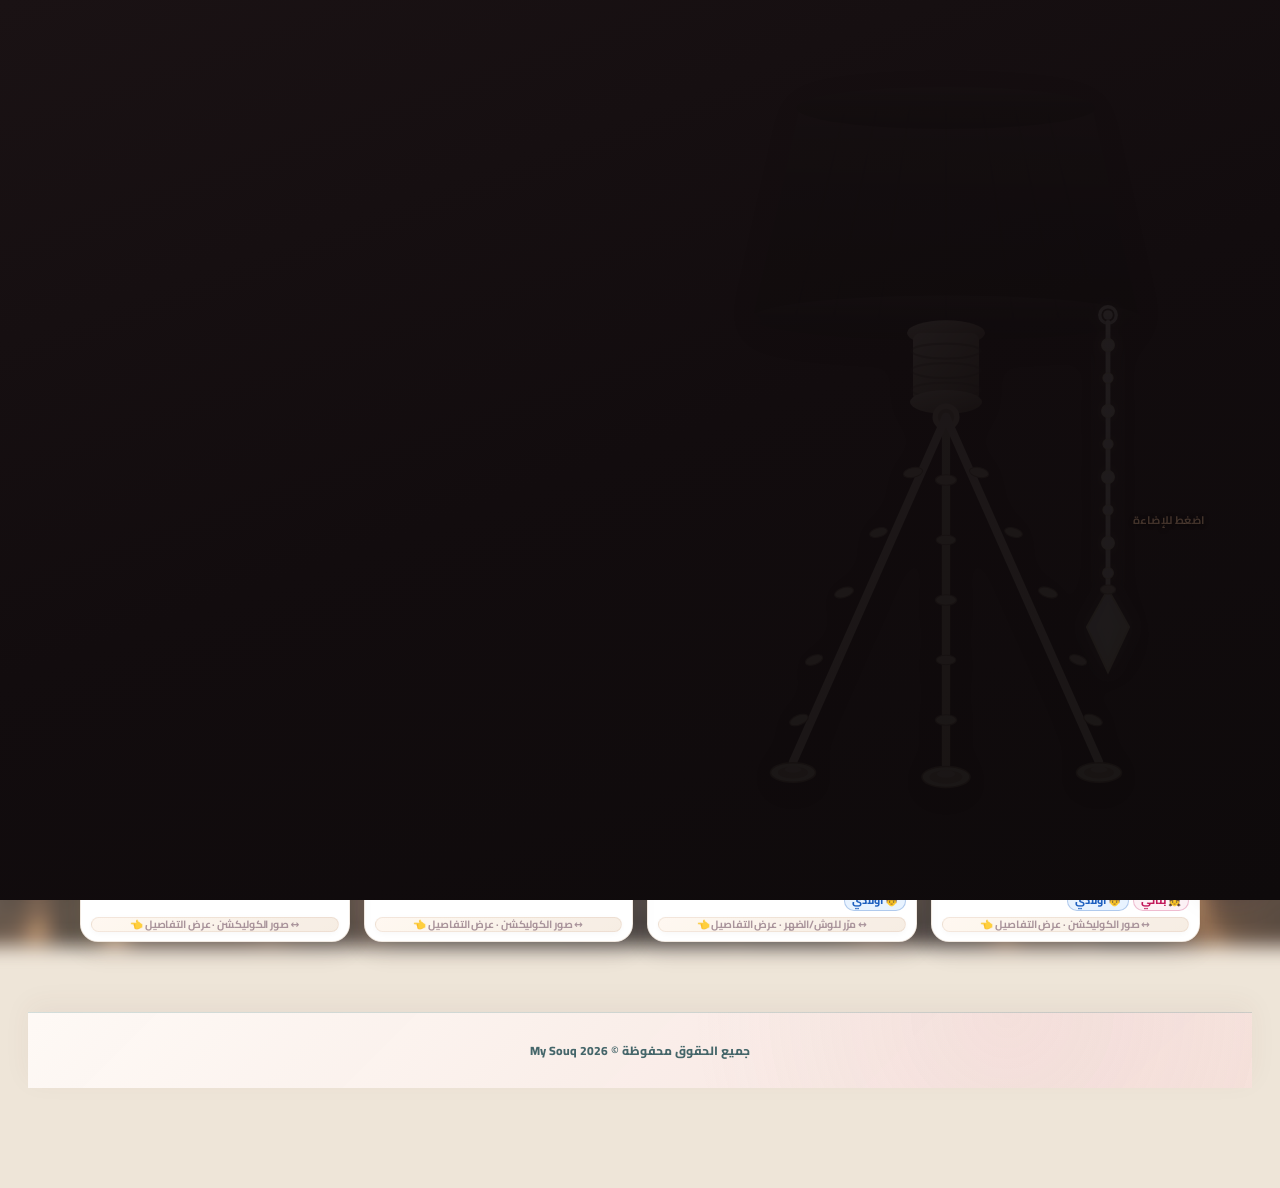
==== commit d16393c1: "Add files via upload" ====
--- a/index.html
+++ b/index.html
@@ -1608,15 +1608,16 @@
 
 /* ambient glow blob */
 #msqLampSplash .msq-lamp-glow{
-  position:absolute;left:50%;top:28%;
-  width:100%;height:95%;
+  position:absolute;left:50%;top:22%;
+  width:105%;height:100%;
   transform:translate(-50%,0) scale(.08);
-  /* downward beam – top matches larger shade opening */
+  /* light begins at the shade body itself and fans down */
   background:
-    radial-gradient(ellipse 50% 58% at 50% 0%, rgba(255,175,85,.62) 0%, rgba(230,105,45,.24) 30%, transparent 60%),
-    linear-gradient(180deg, rgba(255,155,75,.3) 0%, rgba(210,85,40,.12) 42%, transparent 75%);
-  opacity:0;filter:blur(16px);pointer-events:none;z-index:0;
-  clip-path: polygon(16% 0%, 84% 0%, 100% 100%, 0% 100%);
+    radial-gradient(ellipse 55% 50% at 50% 8%, rgba(255,190,100,.7) 0%, rgba(240,140,60,.35) 22%, rgba(220,100,45,.15) 45%, transparent 68%),
+    linear-gradient(180deg, rgba(255,170,90,.35) 0%, rgba(220,100,45,.14) 38%, transparent 72%);
+  opacity:0;filter:blur(14px);pointer-events:none;z-index:0;
+  /* top width locked to shade rim so light doesn't spill past edges */
+  clip-path: polygon(12% 0%, 88% 0%, 100% 100%, 0% 100%);
   transition:opacity 1.4s cubic-bezier(.4,0,.2,1), transform 1.4s cubic-bezier(.4,0,.2,1);
 }
 #msqLampSplash.msq-lit .msq-lamp-glow{
@@ -1625,15 +1626,14 @@
 
 /* upward inverted pyramid from top of shade */
 #msqLampSplash .msq-lamp-glow-up{
-  position:absolute;left:50%;top:2%;
-  width:90%;height:32%;
+  position:absolute;left:50%;top:0%;
+  width:95%;height:30%;
   transform:translate(-50%,0) scale(.08);
   background:
-    radial-gradient(ellipse 48% 70% at 50% 100%, rgba(255,185,100,.55) 0%, rgba(230,120,55,.2) 35%, transparent 70%),
-    linear-gradient(0deg, rgba(255,170,90,.28) 0%, rgba(220,100,45,.1) 45%, transparent 80%);
-  opacity:0;filter:blur(18px);pointer-events:none;z-index:0;
-  /* inverted pyramid: wide at shade top → narrow upward */
-  clip-path: polygon(8% 0%, 92% 0%, 72% 100%, 28% 100%);
+    radial-gradient(ellipse 52% 75% at 50% 100%, rgba(255,195,110,.6) 0%, rgba(235,130,55,.22) 32%, transparent 68%),
+    linear-gradient(0deg, rgba(255,175,95,.32) 0%, rgba(220,110,50,.12) 42%, transparent 78%);
+  opacity:0;filter:blur(16px);pointer-events:none;z-index:0;
+  clip-path: polygon(10% 0%, 90% 0%, 70% 100%, 30% 100%);
   transition:opacity 1.4s cubic-bezier(.4,0,.2,1), transform 1.4s cubic-bezier(.4,0,.2,1);
 }
 #msqLampSplash.msq-lit .msq-lamp-glow-up{
@@ -1643,7 +1643,7 @@
 /* chain hit (now over the pull cord area under shade) */
 #msqLampSplash .msq-chain-hit{
   position:absolute;z-index:10;
-  left:74%;top:28%;
+  left:78%;top:30%;
   width:18%;height:50%;
   cursor:grab;touch-action:none;
   background:transparent;border-radius:10px;
@@ -1653,7 +1653,7 @@
 
 #msqLampSplash .msq-chain-pull-fx{
   position:absolute;z-index:3;pointer-events:none;
-  left:74%;top:28%;width:18%;height:50%;
+  left:78%;top:30%;width:18%;height:50%;
   background:linear-gradient(180deg,transparent,rgba(0,0,0,.1));
   opacity:0;transition:opacity .15s,transform .05s linear;
   border-radius:8px;
@@ -1662,7 +1662,7 @@
 
 /* chain – natural pendulum swing from attachment point */
 #msqLampSplash .msq-chain-group{
-  transform-origin: 238px 164px;
+  transform-origin: 248px 170px;
   transition: transform .1s ease-out;
 }
 #msqLampSplash .msq-chain-group.msq-swing{
@@ -1723,7 +1723,7 @@
 
 #msqLampSplash .msq-chain-hint{
   position:absolute;z-index:5;pointer-events:none;
-  left:82%;top:58%;
+  left:86%;top:58%;
   font-family:Cairo,sans-serif;font-size:11px;font-weight:700;
   color:rgba(255,200,160,.22);letter-spacing:.04em;
   white-space:nowrap;transition:opacity .5s;
@@ -1781,76 +1781,99 @@
           </linearGradient>
         </defs>
 
-        <!-- SHADE – larger so beam stays inside rim -->
-        <path class="lamp-shade" d="M52 38 C52 24, 228 24, 228 38 L258 162 C258 176, 22 176, 22 162 Z"/>
-        <ellipse cx="140" cy="36" rx="90" ry="13" class="lamp-shade"/>
-        <ellipse cx="140" cy="166" rx="120" ry="14" class="lamp-shade" opacity="0.9"/>
-
-        <line class="lamp-pleat" x1="78" y1="40" x2="48" y2="164"/>
-        <line class="lamp-pleat" x1="98" y1="36" x2="72" y2="166"/>
-        <line class="lamp-pleat" x1="118" y1="34" x2="100" y2="167"/>
-        <line class="lamp-pleat" x1="140" y1="33" x2="140" y2="168"/>
-        <line class="lamp-pleat" x1="162" y1="34" x2="180" y2="167"/>
-        <line class="lamp-pleat" x1="182" y1="36" x2="208" y2="166"/>
-        <line class="lamp-pleat" x1="202" y1="40" x2="232" y2="164"/>
-
-        <ellipse class="lamp-inner-glow" cx="140" cy="100" rx="78" ry="42" fill="url(#coreGlow)"/>
+        <!-- SHADE – larger, light originates from shade body -->
+        <path class="lamp-shade" d="M42 34 C42 18, 238 18, 238 34 L268 168 C268 184, 12 184, 12 168 Z"/>
+        <ellipse cx="140" cy="32" rx="100" ry="14" class="lamp-shade"/>
+        <ellipse cx="140" cy="172" rx="130" ry="15" class="lamp-shade" opacity="0.92"/>
+
+        <line class="lamp-pleat" x1="72" y1="36" x2="40" y2="170"/>
+        <line class="lamp-pleat" x1="94" y1="32" x2="65" y2="172"/>
+        <line class="lamp-pleat" x1="116" y1="30" x2="95" y2="173"/>
+        <line class="lamp-pleat" x1="140" y1="28" x2="140" y2="174"/>
+        <line class="lamp-pleat" x1="164" y1="30" x2="185" y2="173"/>
+        <line class="lamp-pleat" x1="186" y1="32" x2="215" y2="172"/>
+        <line class="lamp-pleat" x1="208" y1="36" x2="240" y2="170"/>
+
+        <ellipse class="lamp-inner-glow" cx="140" cy="100" rx="88" ry="48" fill="url(#coreGlow)"/>
 
         <!-- ===== LONGER COLLAR / NECK ===== -->
-        <ellipse cx="140" cy="176" rx="24" ry="8" fill="url(#goldMetal)"/>
+        <ellipse cx="140" cy="182" rx="26" ry="8.5" fill="url(#goldMetal)"/>
         <!-- tall neck tube -->
-        <rect x="120" y="176" width="40" height="44" rx="4" fill="url(#goldMetal)"/>
+        <rect x="118" y="182" width="44" height="46" rx="5" fill="url(#goldMetal)"/>
         <!-- rings on the neck -->
-        <ellipse cx="140" cy="188" rx="21" ry="4.5" fill="none" stroke="#6a4a28" stroke-width="1.4" opacity="0.45"/>
-        <ellipse cx="140" cy="200" rx="21" ry="4.5" fill="none" stroke="#6a4a28" stroke-width="1.4" opacity="0.4"/>
-        <ellipse cx="140" cy="212" rx="21" ry="4.5" fill="none" stroke="#6a4a28" stroke-width="1.4" opacity="0.35"/>
+        <ellipse cx="140" cy="194" rx="23" ry="5" fill="none" stroke="#6a4a28" stroke-width="1.5" opacity="0.45"/>
+        <ellipse cx="140" cy="207" rx="23" ry="5" fill="none" stroke="#6a4a28" stroke-width="1.5" opacity="0.4"/>
+        <ellipse cx="140" cy="220" rx="23" ry="5" fill="none" stroke="#6a4a28" stroke-width="1.5" opacity="0.35"/>
         <!-- bottom of collar -->
-        <ellipse cx="140" cy="220" rx="22" ry="7.5" fill="url(#goldMetal)"/>
-
-        <!-- JOINT -->
-        <circle cx="140" cy="228" r="7.5" fill="#e8c890"/>
-        <circle cx="140" cy="228" r="4.2" fill="#c9a060"/>
-
-        <!-- ===== 3 EQUAL LEGS from longer neck ===== -->
-        <line x1="140" y1="228" x2="140" y2="485" stroke="#d4b078" stroke-width="5" stroke-linecap="round"/>
-        <ellipse cx="140" cy="487" rx="12" ry="5.5" fill="#e8c890"/>
-        <ellipse cx="140" cy="487" rx="8" ry="3.5" fill="#c9a060"/>
-
-        <line x1="140" y1="228" x2="42" y2="480" stroke="#e0c898" stroke-width="5" stroke-linecap="round"/>
-        <ellipse cx="42" cy="482" rx="12" ry="5.5" fill="#e8c890"/>
-        <ellipse cx="42" cy="482" rx="8" ry="3.5" fill="#c9a060"/>
-
-        <line x1="140" y1="228" x2="238" y2="480" stroke="#e0c898" stroke-width="5" stroke-linecap="round"/>
-        <ellipse cx="238" cy="482" rx="12" ry="5.5" fill="#e8c890"/>
-        <ellipse cx="238" cy="482" rx="8" ry="3.5" fill="#c9a060"/>
+        <ellipse cx="140" cy="228" rx="24" ry="8" fill="url(#goldMetal)"/>
+
+        <!-- JOINT – ornate metal ball -->
+        <circle cx="140" cy="238" r="9" fill="#e8c890"/>
+        <circle cx="140" cy="238" r="5.5" fill="#c9a060"/>
+        <circle cx="140" cy="238" r="2.5" fill="#f5e4c0" opacity="0.7"/>
+
+        <!-- ===== 3 ORNATE METAL LEGS ===== -->
+        <!-- CENTER LEG -->
+        <line x1="140" y1="238" x2="140" y2="470" stroke="#d4b078" stroke-width="5.5" stroke-linecap="round"/>
+        <!-- decorative rings along center leg -->
+        <ellipse cx="140" cy="280" rx="7" ry="3.5" fill="#e8c890" stroke="#a07840" stroke-width="0.8"/>
+        <ellipse cx="140" cy="320" rx="6.5" ry="3.2" fill="#e0c090" stroke="#a07840" stroke-width="0.7"/>
+        <ellipse cx="140" cy="360" rx="7" ry="3.5" fill="#e8c890" stroke="#a07840" stroke-width="0.8"/>
+        <ellipse cx="140" cy="400" rx="6.5" ry="3.2" fill="#e0c090" stroke="#a07840" stroke-width="0.7"/>
+        <ellipse cx="140" cy="440" rx="7" ry="3.5" fill="#e8c890" stroke="#a07840" stroke-width="0.8"/>
+        <!-- ornate foot -->
+        <ellipse cx="140" cy="478" rx="16" ry="7" fill="#e8c890" stroke="#a07840" stroke-width="1"/>
+        <ellipse cx="140" cy="478" rx="11" ry="4.5" fill="#c9a060"/>
+        <ellipse cx="140" cy="476" rx="6" ry="2.5" fill="#f5e4c0" opacity="0.55"/>
+
+        <!-- LEFT LEG -->
+        <line x1="140" y1="238" x2="38" y2="468" stroke="#e0c898" stroke-width="5.5" stroke-linecap="round"/>
+        <ellipse cx="118" cy="275" rx="6.5" ry="3.2" fill="#e8c890" stroke="#a07840" stroke-width="0.7" transform="rotate(-12 118 275)"/>
+        <ellipse cx="95" cy="315" rx="6" ry="3" fill="#e0c090" stroke="#a07840" stroke-width="0.7" transform="rotate(-15 95 315)"/>
+        <ellipse cx="72" cy="355" rx="6.5" ry="3.2" fill="#e8c890" stroke="#a07840" stroke-width="0.7" transform="rotate(-18 72 355)"/>
+        <ellipse cx="52" cy="400" rx="6" ry="3" fill="#e0c090" stroke="#a07840" stroke-width="0.7" transform="rotate(-20 52 400)"/>
+        <ellipse cx="42" cy="440" rx="6.5" ry="3.2" fill="#e8c890" stroke="#a07840" stroke-width="0.7" transform="rotate(-22 42 440)"/>
+        <ellipse cx="38" cy="475" rx="15" ry="6.5" fill="#e8c890" stroke="#a07840" stroke-width="1"/>
+        <ellipse cx="38" cy="475" rx="10" ry="4" fill="#c9a060"/>
+        <ellipse cx="38" cy="473" rx="5.5" ry="2.2" fill="#f5e4c0" opacity="0.55"/>
+
+        <!-- RIGHT LEG -->
+        <line x1="140" y1="238" x2="242" y2="468" stroke="#e0c898" stroke-width="5.5" stroke-linecap="round"/>
+        <ellipse cx="162" cy="275" rx="6.5" ry="3.2" fill="#e8c890" stroke="#a07840" stroke-width="0.7" transform="rotate(12 162 275)"/>
+        <ellipse cx="185" cy="315" rx="6" ry="3" fill="#e0c090" stroke="#a07840" stroke-width="0.7" transform="rotate(15 185 315)"/>
+        <ellipse cx="208" cy="355" rx="6.5" ry="3.2" fill="#e8c890" stroke="#a07840" stroke-width="0.7" transform="rotate(18 208 355)"/>
+        <ellipse cx="228" cy="400" rx="6" ry="3" fill="#e0c090" stroke="#a07840" stroke-width="0.7" transform="rotate(20 228 400)"/>
+        <ellipse cx="238" cy="440" rx="6.5" ry="3.2" fill="#e8c890" stroke="#a07840" stroke-width="0.7" transform="rotate(22 238 440)"/>
+        <ellipse cx="242" cy="475" rx="15" ry="6.5" fill="#e8c890" stroke="#a07840" stroke-width="1"/>
+        <ellipse cx="242" cy="475" rx="10" ry="4" fill="#c9a060"/>
+        <ellipse cx="242" cy="473" rx="5.5" ry="2.2" fill="#f5e4c0" opacity="0.55"/>
 
         <!-- SIDE CHAIN – richer gold links + crystal pendant -->
         <g id="msqChainGroup" class="msq-chain-group">
           <!-- attachment ring on shade rim -->
-          <circle cx="238" cy="164" r="5.5" fill="none" stroke="#e8c890" stroke-width="2.2"/>
-          <circle cx="238" cy="164" r="3.2" fill="#f0d4a0"/>
+          <circle cx="248" cy="170" r="5.5" fill="none" stroke="#e8c890" stroke-width="2.2"/>
+          <circle cx="248" cy="170" r="3.2" fill="#f0d4a0"/>
           <!-- main chain line -->
-          <line class="lamp-chain" x1="238" y1="169" x2="238" y2="345"
+          <line class="lamp-chain" x1="248" y1="175" x2="248" y2="350"
                 stroke="#e0c090" stroke-width="3.2" stroke-linecap="round"/>
-          <!-- ornate chain beads (alternating sizes) -->
-          <circle cx="238" cy="185" r="4.2" fill="#f0d4a0" stroke="#b89050" stroke-width="0.8"/>
-          <circle cx="238" cy="185" r="2.2" fill="#fff8e8" opacity="0.55"/>
-          <circle cx="238" cy="207" r="3.4" fill="#e8c890" stroke="#a07840" stroke-width="0.7"/>
-          <circle cx="238" cy="229" r="4.2" fill="#f0d4a0" stroke="#b89050" stroke-width="0.8"/>
-          <circle cx="238" cy="229" r="2.2" fill="#fff8e8" opacity="0.55"/>
-          <circle cx="238" cy="251" r="3.4" fill="#e8c890" stroke="#a07840" stroke-width="0.7"/>
-          <circle cx="238" cy="273" r="4.2" fill="#f0d4a0" stroke="#b89050" stroke-width="0.8"/>
-          <circle cx="238" cy="273" r="2.2" fill="#fff8e8" opacity="0.55"/>
-          <circle cx="238" cy="295" r="3.4" fill="#e8c890" stroke="#a07840" stroke-width="0.7"/>
-          <circle cx="238" cy="317" r="4.2" fill="#f0d4a0" stroke="#b89050" stroke-width="0.8"/>
-          <circle cx="238" cy="317" r="2.2" fill="#fff8e8" opacity="0.55"/>
-          <circle cx="238" cy="337" r="3.6" fill="#e8c890" stroke="#a07840" stroke-width="0.7"/>
-          <!-- crystal pendant – larger faceted diamond -->
+          <!-- ornate chain beads -->
+          <circle cx="248" cy="190" r="4.2" fill="#f0d4a0" stroke="#b89050" stroke-width="0.8"/>
+          <circle cx="248" cy="190" r="2.2" fill="#fff8e8" opacity="0.55"/>
+          <circle cx="248" cy="212" r="3.4" fill="#e8c890" stroke="#a07840" stroke-width="0.7"/>
+          <circle cx="248" cy="234" r="4.2" fill="#f0d4a0" stroke="#b89050" stroke-width="0.8"/>
+          <circle cx="248" cy="234" r="2.2" fill="#fff8e8" opacity="0.55"/>
+          <circle cx="248" cy="256" r="3.4" fill="#e8c890" stroke="#a07840" stroke-width="0.7"/>
+          <circle cx="248" cy="278" r="4.2" fill="#f0d4a0" stroke="#b89050" stroke-width="0.8"/>
+          <circle cx="248" cy="278" r="2.2" fill="#fff8e8" opacity="0.55"/>
+          <circle cx="248" cy="300" r="3.4" fill="#e8c890" stroke="#a07840" stroke-width="0.7"/>
+          <circle cx="248" cy="322" r="4.2" fill="#f0d4a0" stroke="#b89050" stroke-width="0.8"/>
+          <circle cx="248" cy="322" r="2.2" fill="#fff8e8" opacity="0.55"/>
+          <circle cx="248" cy="342" r="3.6" fill="#e8c890" stroke="#a07840" stroke-width="0.7"/>
           <g class="msq-crystal">
-            <path d="M238 348 L252 373 L238 403 L224 373 Z" fill="url(#crystalFill)" stroke="#c9a060" stroke-width="1.4"/>
-            <path d="M238 356 L246 373 L238 393 L230 373 Z" fill="#fff8f0" opacity="0.5"/>
-            <path d="M238 363 L242 373 L238 386 L234 373 Z" fill="#ffffff" opacity="0.35"/>
-            <ellipse cx="238" cy="348" rx="5" ry="3" fill="#f0d4a0" stroke="#b89050" stroke-width="0.8"/>
+            <path d="M248 353 L262 378 L248 408 L234 378 Z" fill="url(#crystalFill)" stroke="#c9a060" stroke-width="1.4"/>
+            <path d="M248 361 L256 378 L248 398 L240 378 Z" fill="#fff8f0" opacity="0.5"/>
+            <path d="M248 368 L252 378 L248 391 L244 378 Z" fill="#ffffff" opacity="0.35"/>
+            <ellipse cx="248" cy="353" rx="5" ry="3" fill="#f0d4a0" stroke="#b89050" stroke-width="0.8"/>
           </g>
         </g>
       </svg>
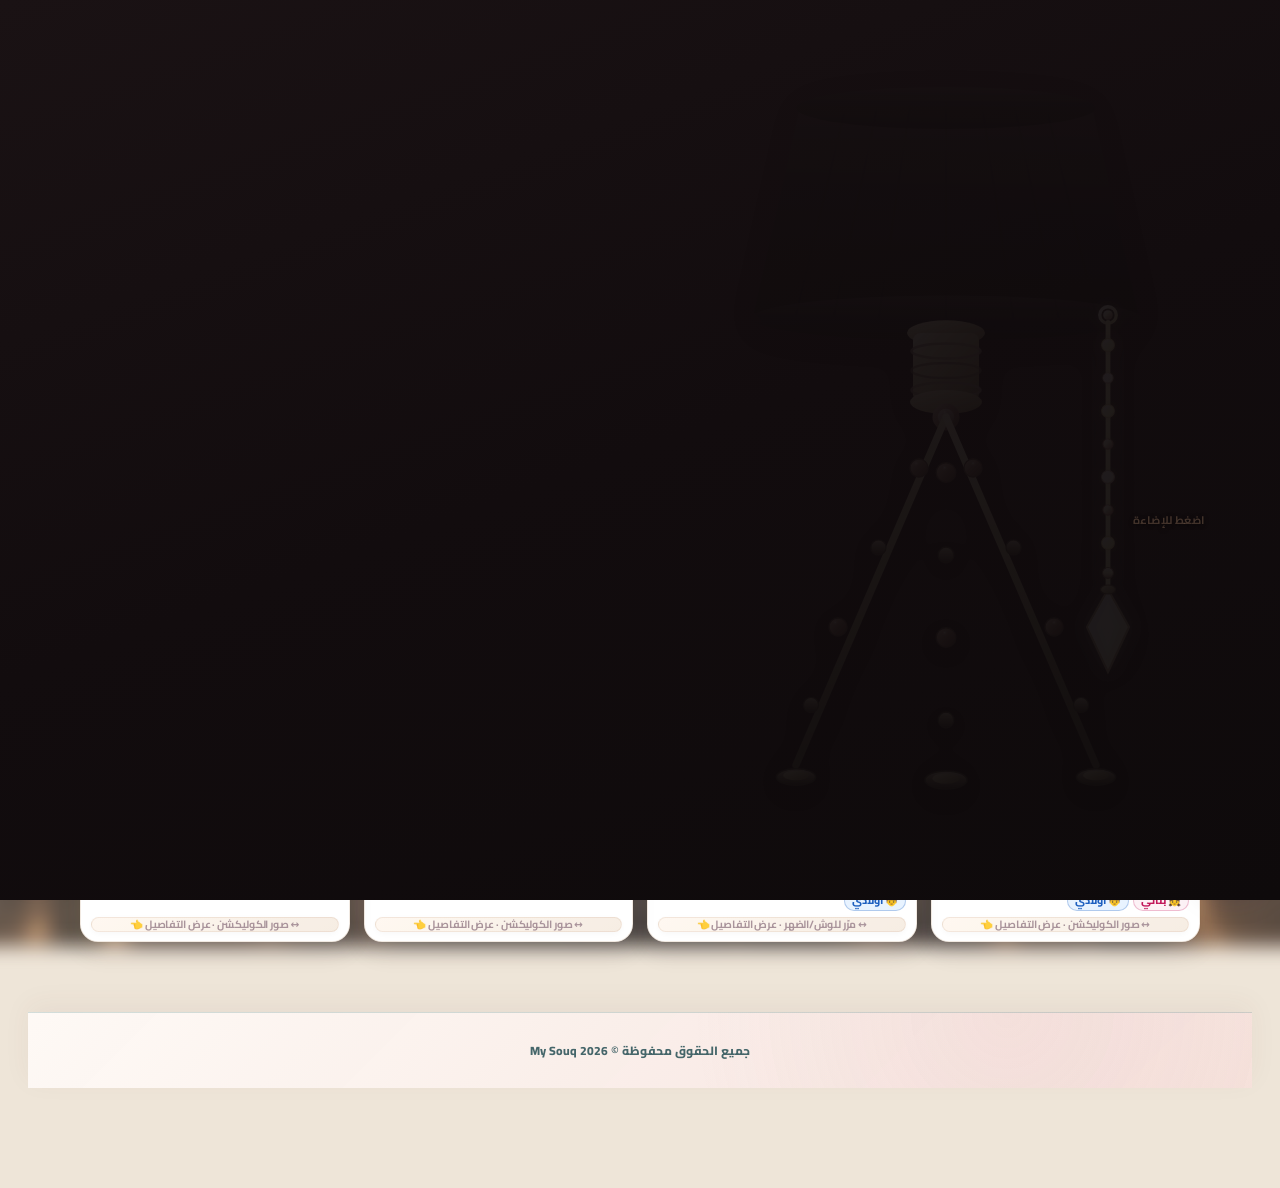
==== commit 5c3d5752: "Add files via upload" ====
--- a/index.html
+++ b/index.html
@@ -1411,14 +1411,10 @@
 }
 #msqLampSplash.msq-lit::before{
   background:
-    /* main beam from under shade */
-    radial-gradient(ellipse 44% 54% at 68% 36%, rgba(255,160,80,.38) 0%, rgba(200,80,40,.15) 28%, transparent 60%),
-    /* soft spill across page / card */
-    radial-gradient(ellipse 58% 52% at 42% 44%, rgba(255,145,75,.22) 0%, rgba(180,65,35,.09) 42%, transparent 72%),
-    radial-gradient(ellipse 42% 48% at 72% 58%, rgba(220,95,45,.14) 0%, transparent 55%),
-    radial-gradient(ellipse 72% 42% at 50% 78%, rgba(170,55,30,.1) 0%, transparent 65%),
-    /* upward inverted pyramid glow from top of shade */
-    radial-gradient(ellipse 36% 32% at 68% 18%, rgba(255,190,110,.28) 0%, rgba(230,120,50,.1) 35%, transparent 65%),
+    /* soft warm pool under & around shade only */
+    radial-gradient(ellipse 36% 42% at 70% 38%, rgba(255,160,80,.28) 0%, rgba(200,80,40,.1) 35%, transparent 65%),
+    radial-gradient(ellipse 50% 45% at 48% 48%, rgba(255,140,70,.14) 0%, transparent 60%),
+    radial-gradient(ellipse 30% 28% at 70% 22%, rgba(255,185,100,.18) 0%, transparent 55%),
     linear-gradient(160deg,#2a1a18 0%,#1c1212 45%,#14100f 100%);
 }
 #msqLampSplash.msq-splash-hide{opacity:0;visibility:hidden;pointer-events:none}
@@ -1553,9 +1549,8 @@
 #msqLampSplash.msq-lit .msq-lamp-svg{
   opacity:1;
   filter:brightness(1.08) saturate(1.12)
-         drop-shadow(0 14px 36px rgba(0,0,0,.28))
-         drop-shadow(0 0 50px rgba(255,130,55,.45))
-         drop-shadow(0 0 95px rgba(220,80,40,.2));
+         drop-shadow(0 12px 28px rgba(0,0,0,.3))
+         drop-shadow(0 0 28px rgba(255,140,60,.35));
 }
 
 /* shade */
@@ -1608,32 +1603,34 @@
 
 /* ambient glow blob */
 #msqLampSplash .msq-lamp-glow{
-  position:absolute;left:50%;top:22%;
-  width:105%;height:100%;
-  transform:translate(-50%,0) scale(.08);
-  /* light begins at the shade body itself and fans down */
+  position:absolute;left:50%;top:24%;
+  width:92%;height:95%;
+  transform:translate(-50%,0) scale(.06);
+  /* soft cone starting under shade rim – no hard edges past shade */
   background:
-    radial-gradient(ellipse 55% 50% at 50% 8%, rgba(255,190,100,.7) 0%, rgba(240,140,60,.35) 22%, rgba(220,100,45,.15) 45%, transparent 68%),
-    linear-gradient(180deg, rgba(255,170,90,.35) 0%, rgba(220,100,45,.14) 38%, transparent 72%);
-  opacity:0;filter:blur(14px);pointer-events:none;z-index:0;
-  /* top width locked to shade rim so light doesn't spill past edges */
-  clip-path: polygon(12% 0%, 88% 0%, 100% 100%, 0% 100%);
+    radial-gradient(ellipse 70% 45% at 50% 0%, rgba(255,185,95,.65) 0%, rgba(235,130,55,.28) 25%, rgba(200,90,40,.1) 50%, transparent 72%);
+  opacity:0;
+  filter:blur(22px);
+  pointer-events:none;z-index:0;
+  /* top almost as wide as shade bottom, soft fan down – NO hard rectangle */
+  clip-path: polygon(18% 0%, 82% 0%, 96% 100%, 4% 100%);
   transition:opacity 1.4s cubic-bezier(.4,0,.2,1), transform 1.4s cubic-bezier(.4,0,.2,1);
 }
 #msqLampSplash.msq-lit .msq-lamp-glow{
   opacity:1;transform:translate(-50%,0) scale(1);
 }
 
-/* upward inverted pyramid from top of shade */
+/* soft upward glow from top of shade – no hard pyramid edges */
 #msqLampSplash .msq-lamp-glow-up{
-  position:absolute;left:50%;top:0%;
-  width:95%;height:30%;
-  transform:translate(-50%,0) scale(.08);
+  position:absolute;left:50%;top:1%;
+  width:78%;height:28%;
+  transform:translate(-50%,0) scale(.06);
   background:
-    radial-gradient(ellipse 52% 75% at 50% 100%, rgba(255,195,110,.6) 0%, rgba(235,130,55,.22) 32%, transparent 68%),
-    linear-gradient(0deg, rgba(255,175,95,.32) 0%, rgba(220,110,50,.12) 42%, transparent 78%);
-  opacity:0;filter:blur(16px);pointer-events:none;z-index:0;
-  clip-path: polygon(10% 0%, 90% 0%, 70% 100%, 30% 100%);
+    radial-gradient(ellipse 65% 80% at 50% 100%, rgba(255,190,105,.5) 0%, rgba(230,125,55,.18) 40%, transparent 75%);
+  opacity:0;
+  filter:blur(24px);
+  pointer-events:none;z-index:0;
+  clip-path: polygon(15% 0%, 85% 0%, 68% 100%, 32% 100%);
   transition:opacity 1.4s cubic-bezier(.4,0,.2,1), transform 1.4s cubic-bezier(.4,0,.2,1);
 }
 #msqLampSplash.msq-lit .msq-lamp-glow-up{
@@ -1683,19 +1680,19 @@
 
 
 #msqLampSplash .lamp-chain{
-  stroke:#e0c090;
+  stroke:#b89050;
   stroke-width:3.2;
   transition:stroke 1s ease, filter 1s ease, opacity 1s ease;
   opacity:1;
 }
 #msqLampSplash:not(.msq-lit) .lamp-chain{
+  stroke:#a07840;
+  opacity:1;
+  filter:brightness(2.0) drop-shadow(0 0 5px rgba(200,150,90,.4)) drop-shadow(0 1px 2px rgba(0,0,0,.4));
+}
+#msqLampSplash.msq-lit .lamp-chain{
   stroke:#d4b078;
-  opacity:1;
-  filter:brightness(2.1) drop-shadow(0 0 5px rgba(220,180,110,.45)) drop-shadow(0 1px 2px rgba(0,0,0,.4));
-}
-#msqLampSplash.msq-lit .lamp-chain{
-  stroke:#f0d4a0;
-  filter:drop-shadow(0 0 6px rgba(255,210,140,.55));
+  filter:drop-shadow(0 0 6px rgba(255,200,120,.5));
 }
 #msqLampSplash .lamp-chain-ball{
   transition:fill 1s ease, filter 1s ease, opacity 1s ease;
@@ -1763,11 +1760,55 @@
             <stop offset="55%" stop-color="#e07048"/>
             <stop offset="100%" stop-color="#c05838"/>
           </linearGradient>
+          <!-- 18K yellow gold alloy (Au+Ag+Cu) – warm yellow, soft highlight -->
           <linearGradient id="goldMetal" x1="0%" y1="0%" x2="100%" y2="100%">
-            <stop offset="0%" stop-color="#f5e4c0"/>
-            <stop offset="40%" stop-color="#d4b078"/>
-            <stop offset="100%" stop-color="#8a6035"/>
+            <stop offset="0%" stop-color="#fff6d4"/>
+            <stop offset="22%" stop-color="#f0d878"/>
+            <stop offset="55%" stop-color="#d4b048"/>
+            <stop offset="82%" stop-color="#b89030"/>
+            <stop offset="100%" stop-color="#8a6820"/>
           </linearGradient>
+          <!-- Brass alloy (Cu+Zn) – greenish-yellow undertone -->
+          <linearGradient id="brassMetal" x1="0%" y1="0%" x2="15%" y2="100%">
+            <stop offset="0%" stop-color="#f0e0a0"/>
+            <stop offset="30%" stop-color="#d4c060"/>
+            <stop offset="65%" stop-color="#b09840"/>
+            <stop offset="100%" stop-color="#7a6830"/>
+          </linearGradient>
+          <!-- Pure copper / high-Cu alloy – red-orange -->
+          <linearGradient id="copperMetal" x1="0%" y1="0%" x2="100%" y2="100%">
+            <stop offset="0%" stop-color="#ffc8a8"/>
+            <stop offset="28%" stop-color="#e89068"/>
+            <stop offset="60%" stop-color="#c06040"/>
+            <stop offset="100%" stop-color="#8a3828"/>
+          </linearGradient>
+          <!-- Bronze alloy (Cu+Sn) – brown-gold, slightly muted -->
+          <linearGradient id="bronzeMetal" x1="0%" y1="0%" x2="0%" y2="100%">
+            <stop offset="0%" stop-color="#e0c090"/>
+            <stop offset="35%" stop-color="#b89058"/>
+            <stop offset="70%" stop-color="#8a6038"/>
+            <stop offset="100%" stop-color="#5a3a20"/>
+          </linearGradient>
+          <!-- Rose gold alloy (Au+Cu) – pinkish gold for accents -->
+          <linearGradient id="roseGoldMetal" x1="0%" y1="0%" x2="100%" y2="100%">
+            <stop offset="0%" stop-color="#ffe0d0"/>
+            <stop offset="35%" stop-color="#e8b098"/>
+            <stop offset="70%" stop-color="#c88870"/>
+            <stop offset="100%" stop-color="#9a5848"/>
+          </linearGradient>
+          <!-- Specular metal shine (shared highlight) -->
+          <radialGradient id="metalShine" cx="32%" cy="28%" r="55%">
+            <stop offset="0%" stop-color="#ffffff" stop-opacity="0.9"/>
+            <stop offset="25%" stop-color="#fff5e0" stop-opacity="0.45"/>
+            <stop offset="55%" stop-color="#e8c878" stop-opacity="0.12"/>
+            <stop offset="100%" stop-color="#c9a060" stop-opacity="0"/>
+          </radialGradient>
+          <!-- Copper shine (warmer) -->
+          <radialGradient id="copperShine" cx="32%" cy="28%" r="55%">
+            <stop offset="0%" stop-color="#fff0e8" stop-opacity="0.85"/>
+            <stop offset="30%" stop-color="#ffc8a0" stop-opacity="0.4"/>
+            <stop offset="100%" stop-color="#c06040" stop-opacity="0"/>
+          </radialGradient>
           <radialGradient id="coreGlow" cx="50%" cy="45%" r="50%">
             <stop offset="0%" stop-color="#fff8f0" stop-opacity="1"/>
             <stop offset="40%" stop-color="#ffd0a0" stop-opacity="0.5"/>
@@ -1796,84 +1837,79 @@
 
         <ellipse class="lamp-inner-glow" cx="140" cy="100" rx="88" ry="48" fill="url(#coreGlow)"/>
 
-        <!-- ===== LONGER COLLAR / NECK ===== -->
+        <!-- ===== COLLAR – polished gold + copper rings ===== -->
         <ellipse cx="140" cy="182" rx="26" ry="8.5" fill="url(#goldMetal)"/>
-        <!-- tall neck tube -->
         <rect x="118" y="182" width="44" height="46" rx="5" fill="url(#goldMetal)"/>
-        <!-- rings on the neck -->
-        <ellipse cx="140" cy="194" rx="23" ry="5" fill="none" stroke="#6a4a28" stroke-width="1.5" opacity="0.45"/>
-        <ellipse cx="140" cy="207" rx="23" ry="5" fill="none" stroke="#6a4a28" stroke-width="1.5" opacity="0.4"/>
-        <ellipse cx="140" cy="220" rx="23" ry="5" fill="none" stroke="#6a4a28" stroke-width="1.5" opacity="0.35"/>
-        <!-- bottom of collar -->
+        <!-- rose-gold / copper alloy rings -->
+        <ellipse cx="140" cy="194" rx="23" ry="5" fill="none" stroke="#c88870" stroke-width="1.8" opacity="0.85"/>
+        <ellipse cx="140" cy="207" rx="23" ry="5" fill="none" stroke="#a86850" stroke-width="1.6" opacity="0.7"/>
+        <ellipse cx="140" cy="220" rx="23" ry="5" fill="none" stroke="#c88870" stroke-width="1.8" opacity="0.8"/>
         <ellipse cx="140" cy="228" rx="24" ry="8" fill="url(#goldMetal)"/>
-
-        <!-- JOINT – ornate metal ball -->
-        <circle cx="140" cy="238" r="9" fill="#e8c890"/>
-        <circle cx="140" cy="238" r="5.5" fill="#c9a060"/>
-        <circle cx="140" cy="238" r="2.5" fill="#f5e4c0" opacity="0.7"/>
-
-        <!-- ===== 3 ORNATE METAL LEGS ===== -->
-        <!-- CENTER LEG -->
-        <line x1="140" y1="238" x2="140" y2="470" stroke="#d4b078" stroke-width="5.5" stroke-linecap="round"/>
-        <!-- decorative rings along center leg -->
-        <ellipse cx="140" cy="280" rx="7" ry="3.5" fill="#e8c890" stroke="#a07840" stroke-width="0.8"/>
-        <ellipse cx="140" cy="320" rx="6.5" ry="3.2" fill="#e0c090" stroke="#a07840" stroke-width="0.7"/>
-        <ellipse cx="140" cy="360" rx="7" ry="3.5" fill="#e8c890" stroke="#a07840" stroke-width="0.8"/>
-        <ellipse cx="140" cy="400" rx="6.5" ry="3.2" fill="#e0c090" stroke="#a07840" stroke-width="0.7"/>
-        <ellipse cx="140" cy="440" rx="7" ry="3.5" fill="#e8c890" stroke="#a07840" stroke-width="0.8"/>
-        <!-- ornate foot -->
-        <ellipse cx="140" cy="478" rx="16" ry="7" fill="#e8c890" stroke="#a07840" stroke-width="1"/>
-        <ellipse cx="140" cy="478" rx="11" ry="4.5" fill="#c9a060"/>
-        <ellipse cx="140" cy="476" rx="6" ry="2.5" fill="#f5e4c0" opacity="0.55"/>
-
-        <!-- LEFT LEG -->
-        <line x1="140" y1="238" x2="38" y2="468" stroke="#e0c898" stroke-width="5.5" stroke-linecap="round"/>
-        <ellipse cx="118" cy="275" rx="6.5" ry="3.2" fill="#e8c890" stroke="#a07840" stroke-width="0.7" transform="rotate(-12 118 275)"/>
-        <ellipse cx="95" cy="315" rx="6" ry="3" fill="#e0c090" stroke="#a07840" stroke-width="0.7" transform="rotate(-15 95 315)"/>
-        <ellipse cx="72" cy="355" rx="6.5" ry="3.2" fill="#e8c890" stroke="#a07840" stroke-width="0.7" transform="rotate(-18 72 355)"/>
-        <ellipse cx="52" cy="400" rx="6" ry="3" fill="#e0c090" stroke="#a07840" stroke-width="0.7" transform="rotate(-20 52 400)"/>
-        <ellipse cx="42" cy="440" rx="6.5" ry="3.2" fill="#e8c890" stroke="#a07840" stroke-width="0.7" transform="rotate(-22 42 440)"/>
-        <ellipse cx="38" cy="475" rx="15" ry="6.5" fill="#e8c890" stroke="#a07840" stroke-width="1"/>
-        <ellipse cx="38" cy="475" rx="10" ry="4" fill="#c9a060"/>
-        <ellipse cx="38" cy="473" rx="5.5" ry="2.2" fill="#f5e4c0" opacity="0.55"/>
-
-        <!-- RIGHT LEG -->
-        <line x1="140" y1="238" x2="242" y2="468" stroke="#e0c898" stroke-width="5.5" stroke-linecap="round"/>
-        <ellipse cx="162" cy="275" rx="6.5" ry="3.2" fill="#e8c890" stroke="#a07840" stroke-width="0.7" transform="rotate(12 162 275)"/>
-        <ellipse cx="185" cy="315" rx="6" ry="3" fill="#e0c090" stroke="#a07840" stroke-width="0.7" transform="rotate(15 185 315)"/>
-        <ellipse cx="208" cy="355" rx="6.5" ry="3.2" fill="#e8c890" stroke="#a07840" stroke-width="0.7" transform="rotate(18 208 355)"/>
-        <ellipse cx="228" cy="400" rx="6" ry="3" fill="#e0c090" stroke="#a07840" stroke-width="0.7" transform="rotate(20 228 400)"/>
-        <ellipse cx="238" cy="440" rx="6.5" ry="3.2" fill="#e8c890" stroke="#a07840" stroke-width="0.7" transform="rotate(22 238 440)"/>
-        <ellipse cx="242" cy="475" rx="15" ry="6.5" fill="#e8c890" stroke="#a07840" stroke-width="1"/>
-        <ellipse cx="242" cy="475" rx="10" ry="4" fill="#c9a060"/>
-        <ellipse cx="242" cy="473" rx="5.5" ry="2.2" fill="#f5e4c0" opacity="0.55"/>
-
-        <!-- SIDE CHAIN – richer gold links + crystal pendant -->
+        <!-- copper alloy joint -->
+        <circle cx="140" cy="238" r="9" fill="url(#copperMetal)"/>
+        <circle cx="140" cy="238" r="5.5" fill="url(#roseGoldMetal)"/>
+        <circle cx="140" cy="236" r="2.8" fill="url(#copperShine)"/>
+
+        <!-- ===== 3 LEGS – brass rods + copper balls + bronze feet ===== -->
+        <!-- CENTER: brass rod -->
+        <line x1="140" y1="238" x2="140" y2="472" stroke="url(#brassMetal)" stroke-width="4.8" stroke-linecap="round"/>
+        <circle cx="140" cy="275" r="6.5" fill="url(#copperMetal)" stroke="#8a4830" stroke-width="0.9"/>
+        <circle cx="140" cy="273" r="2.8" fill="url(#copperShine)"/>
+        <circle cx="140" cy="330" r="5.2" fill="url(#bronzeMetal)" stroke="#6a4a28" stroke-width="0.8"/>
+        <circle cx="140" cy="385" r="6.5" fill="url(#copperMetal)" stroke="#8a4830" stroke-width="0.9"/>
+        <circle cx="140" cy="383" r="2.8" fill="url(#copperShine)"/>
+        <circle cx="140" cy="440" r="5.2" fill="url(#bronzeMetal)" stroke="#6a4a28" stroke-width="0.8"/>
+        <ellipse cx="140" cy="480" rx="14" ry="6" fill="url(#bronzeMetal)" stroke="#6a4a28" stroke-width="1"/>
+        <ellipse cx="140" cy="479" rx="9" ry="3.5" fill="url(#goldMetal)"/>
+
+        <!-- LEFT: brass rod -->
+        <line x1="140" y1="238" x2="40" y2="470" stroke="url(#brassMetal)" stroke-width="4.8" stroke-linecap="round"/>
+        <circle cx="122" cy="272" r="6" fill="url(#copperMetal)" stroke="#8a4830" stroke-width="0.9"/>
+        <circle cx="121" cy="270" r="2.6" fill="url(#copperShine)"/>
+        <circle cx="95" cy="325" r="5" fill="url(#bronzeMetal)" stroke="#6a4a28" stroke-width="0.8"/>
+        <circle cx="68" cy="378" r="6" fill="url(#copperMetal)" stroke="#8a4830" stroke-width="0.9"/>
+        <circle cx="67" cy="376" r="2.6" fill="url(#copperShine)"/>
+        <circle cx="50" cy="430" r="5" fill="url(#bronzeMetal)" stroke="#6a4a28" stroke-width="0.8"/>
+        <ellipse cx="40" cy="478" rx="13" ry="5.5" fill="url(#bronzeMetal)" stroke="#6a4a28" stroke-width="1"/>
+        <ellipse cx="40" cy="477" rx="8.5" ry="3.2" fill="url(#goldMetal)"/>
+
+        <!-- RIGHT: brass rod -->
+        <line x1="140" y1="238" x2="240" y2="470" stroke="url(#brassMetal)" stroke-width="4.8" stroke-linecap="round"/>
+        <circle cx="158" cy="272" r="6" fill="url(#copperMetal)" stroke="#8a4830" stroke-width="0.9"/>
+        <circle cx="159" cy="270" r="2.6" fill="url(#copperShine)"/>
+        <circle cx="185" cy="325" r="5" fill="url(#bronzeMetal)" stroke="#6a4a28" stroke-width="0.8"/>
+        <circle cx="212" cy="378" r="6" fill="url(#copperMetal)" stroke="#8a4830" stroke-width="0.9"/>
+        <circle cx="213" cy="376" r="2.6" fill="url(#copperShine)"/>
+        <circle cx="230" cy="430" r="5" fill="url(#bronzeMetal)" stroke="#6a4a28" stroke-width="0.8"/>
+        <ellipse cx="240" cy="478" rx="13" ry="5.5" fill="url(#bronzeMetal)" stroke="#6a4a28" stroke-width="1"/>
+        <ellipse cx="240" cy="477" rx="8.5" ry="3.2" fill="url(#goldMetal)"/>
+
+        <!-- SIDE CHAIN – bronze line + gold/copper beads + crystal -->
         <g id="msqChainGroup" class="msq-chain-group">
-          <!-- attachment ring on shade rim -->
-          <circle cx="248" cy="170" r="5.5" fill="none" stroke="#e8c890" stroke-width="2.2"/>
-          <circle cx="248" cy="170" r="3.2" fill="#f0d4a0"/>
-          <!-- main chain line -->
+          <circle cx="248" cy="170" r="5.5" fill="none" stroke="url(#goldMetal)" stroke-width="2.2"/>
+          <circle cx="248" cy="170" r="3.2" fill="url(#copperMetal)"/>
           <line class="lamp-chain" x1="248" y1="175" x2="248" y2="350"
-                stroke="#e0c090" stroke-width="3.2" stroke-linecap="round"/>
-          <!-- ornate chain beads -->
-          <circle cx="248" cy="190" r="4.2" fill="#f0d4a0" stroke="#b89050" stroke-width="0.8"/>
-          <circle cx="248" cy="190" r="2.2" fill="#fff8e8" opacity="0.55"/>
-          <circle cx="248" cy="212" r="3.4" fill="#e8c890" stroke="#a07840" stroke-width="0.7"/>
-          <circle cx="248" cy="234" r="4.2" fill="#f0d4a0" stroke="#b89050" stroke-width="0.8"/>
-          <circle cx="248" cy="234" r="2.2" fill="#fff8e8" opacity="0.55"/>
-          <circle cx="248" cy="256" r="3.4" fill="#e8c890" stroke="#a07840" stroke-width="0.7"/>
-          <circle cx="248" cy="278" r="4.2" fill="#f0d4a0" stroke="#b89050" stroke-width="0.8"/>
-          <circle cx="248" cy="278" r="2.2" fill="#fff8e8" opacity="0.55"/>
-          <circle cx="248" cy="300" r="3.4" fill="#e8c890" stroke="#a07840" stroke-width="0.7"/>
-          <circle cx="248" cy="322" r="4.2" fill="#f0d4a0" stroke="#b89050" stroke-width="0.8"/>
-          <circle cx="248" cy="322" r="2.2" fill="#fff8e8" opacity="0.55"/>
-          <circle cx="248" cy="342" r="3.6" fill="#e8c890" stroke="#a07840" stroke-width="0.7"/>
+                stroke="url(#bronzeMetal)" stroke-width="3.2" stroke-linecap="round"/>
+          <!-- alloy beads: yellow gold / rose gold / copper / bronze -->
+          <circle cx="248" cy="190" r="4.2" fill="url(#goldMetal)" stroke="#8a6820" stroke-width="0.8"/>
+          <circle cx="248" cy="188" r="2" fill="url(#metalShine)"/>
+          <circle cx="248" cy="212" r="3.4" fill="url(#roseGoldMetal)" stroke="#9a5848" stroke-width="0.7"/>
+          <circle cx="248" cy="234" r="4.2" fill="url(#goldMetal)" stroke="#8a6820" stroke-width="0.8"/>
+          <circle cx="248" cy="232" r="2" fill="url(#metalShine)"/>
+          <circle cx="248" cy="256" r="3.4" fill="url(#copperMetal)" stroke="#8a3828" stroke-width="0.7"/>
+          <circle cx="248" cy="254" r="1.6" fill="url(#copperShine)"/>
+          <circle cx="248" cy="278" r="4.2" fill="url(#roseGoldMetal)" stroke="#9a5848" stroke-width="0.8"/>
+          <circle cx="248" cy="276" r="2" fill="url(#metalShine)"/>
+          <circle cx="248" cy="300" r="3.4" fill="url(#copperMetal)" stroke="#8a3828" stroke-width="0.7"/>
+          <circle cx="248" cy="298" r="1.6" fill="url(#copperShine)"/>
+          <circle cx="248" cy="322" r="4.2" fill="url(#goldMetal)" stroke="#8a6820" stroke-width="0.8"/>
+          <circle cx="248" cy="320" r="2" fill="url(#metalShine)"/>
+          <circle cx="248" cy="342" r="3.6" fill="url(#bronzeMetal)" stroke="#5a3a20" stroke-width="0.7"/>
           <g class="msq-crystal">
-            <path d="M248 353 L262 378 L248 408 L234 378 Z" fill="url(#crystalFill)" stroke="#c9a060" stroke-width="1.4"/>
+            <path d="M248 353 L262 378 L248 408 L234 378 Z" fill="url(#crystalFill)" stroke="#a07840" stroke-width="1.4"/>
             <path d="M248 361 L256 378 L248 398 L240 378 Z" fill="#fff8f0" opacity="0.5"/>
             <path d="M248 368 L252 378 L248 391 L244 378 Z" fill="#ffffff" opacity="0.35"/>
-            <ellipse cx="248" cy="353" rx="5" ry="3" fill="#f0d4a0" stroke="#b89050" stroke-width="0.8"/>
+            <ellipse cx="248" cy="353" rx="5" ry="3" fill="url(#goldMetal)" stroke="#8a6028" stroke-width="0.8"/>
           </g>
         </g>
       </svg>
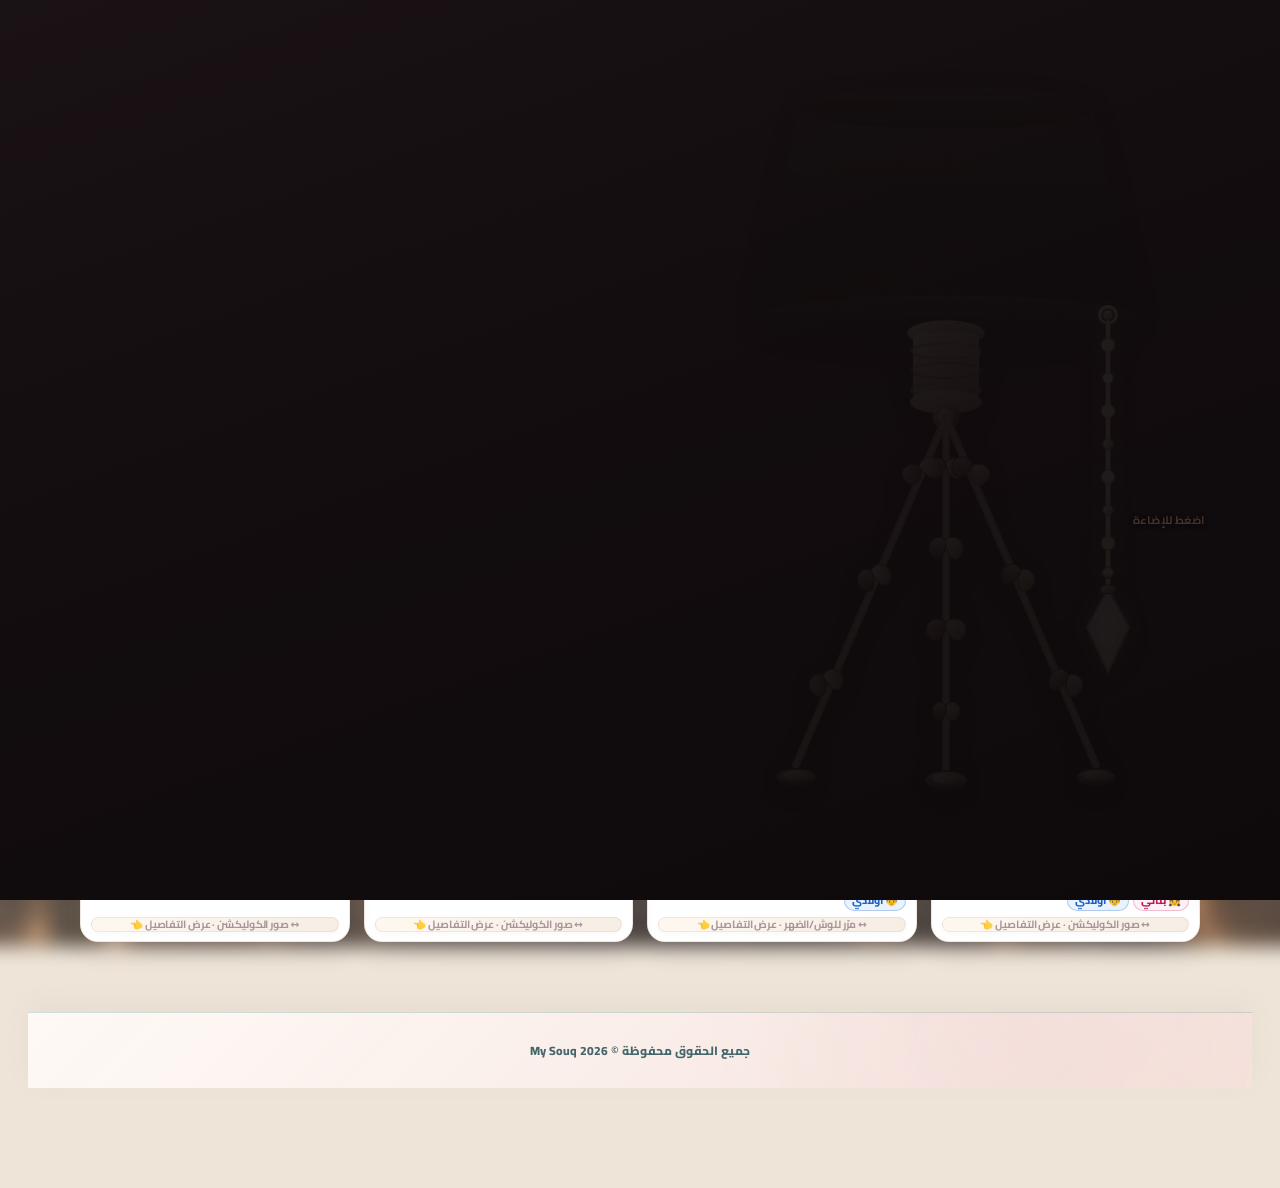
==== commit 47a9ee0d: "Add files via upload" ====
--- a/index.html
+++ b/index.html
@@ -1850,38 +1850,58 @@
         <circle cx="140" cy="238" r="5.5" fill="url(#roseGoldMetal)"/>
         <circle cx="140" cy="236" r="2.8" fill="url(#copperShine)"/>
 
-        <!-- ===== 3 LEGS – brass rods + copper balls + bronze feet ===== -->
-        <!-- CENTER: brass rod -->
-        <line x1="140" y1="238" x2="140" y2="472" stroke="url(#brassMetal)" stroke-width="4.8" stroke-linecap="round"/>
-        <circle cx="140" cy="275" r="6.5" fill="url(#copperMetal)" stroke="#8a4830" stroke-width="0.9"/>
-        <circle cx="140" cy="273" r="2.8" fill="url(#copperShine)"/>
-        <circle cx="140" cy="330" r="5.2" fill="url(#bronzeMetal)" stroke="#6a4a28" stroke-width="0.8"/>
-        <circle cx="140" cy="385" r="6.5" fill="url(#copperMetal)" stroke="#8a4830" stroke-width="0.9"/>
-        <circle cx="140" cy="383" r="2.8" fill="url(#copperShine)"/>
-        <circle cx="140" cy="440" r="5.2" fill="url(#bronzeMetal)" stroke="#6a4a28" stroke-width="0.8"/>
-        <ellipse cx="140" cy="480" rx="14" ry="6" fill="url(#bronzeMetal)" stroke="#6a4a28" stroke-width="1"/>
+        <!-- ===== 3 LEGS – solid brass + leaf / vine ornaments ===== -->
+        <!-- CENTER leg -->
+        <line x1="140" y1="238" x2="140" y2="472" stroke="#c4a050" stroke-width="5" stroke-linecap="round"/>
+        <line x1="140" y1="238" x2="140" y2="472" stroke="#e8d090" stroke-width="1.8" stroke-linecap="round" opacity="0.45"/>
+        <!-- vine leaves on center -->
+        <path d="M140 268 C132 262, 124 268, 128 276 C132 282, 140 278, 140 268 Z" fill="url(#copperMetal)" stroke="#8a3828" stroke-width="0.7"/>
+        <path d="M140 268 C148 262, 156 268, 152 276 C148 282, 140 278, 140 268 Z" fill="url(#roseGoldMetal)" stroke="#9a5848" stroke-width="0.7"/>
+        <path d="M140 320 C133 315, 126 322, 130 330 C134 336, 140 332, 140 320 Z" fill="url(#bronzeMetal)" stroke="#5a3a20" stroke-width="0.7"/>
+        <path d="M140 320 C147 315, 154 322, 150 330 C146 336, 140 332, 140 320 Z" fill="url(#goldMetal)" stroke="#8a6820" stroke-width="0.7"/>
+        <path d="M140 375 C132 369, 124 376, 128 384 C132 390, 140 386, 140 375 Z" fill="url(#copperMetal)" stroke="#8a3828" stroke-width="0.7"/>
+        <path d="M140 375 C148 369, 156 376, 152 384 C148 390, 140 386, 140 375 Z" fill="url(#roseGoldMetal)" stroke="#9a5848" stroke-width="0.7"/>
+        <path d="M140 430 C134 425, 128 432, 132 438 C136 443, 140 440, 140 430 Z" fill="url(#bronzeMetal)" stroke="#5a3a20" stroke-width="0.7"/>
+        <path d="M140 430 C146 425, 152 432, 148 438 C144 443, 140 440, 140 430 Z" fill="url(#goldMetal)" stroke="#8a6820" stroke-width="0.7"/>
+        <!-- foot -->
+        <ellipse cx="140" cy="480" rx="14" ry="6" fill="url(#bronzeMetal)" stroke="#5a3a20" stroke-width="1"/>
         <ellipse cx="140" cy="479" rx="9" ry="3.5" fill="url(#goldMetal)"/>
 
-        <!-- LEFT: brass rod -->
-        <line x1="140" y1="238" x2="40" y2="470" stroke="url(#brassMetal)" stroke-width="4.8" stroke-linecap="round"/>
-        <circle cx="122" cy="272" r="6" fill="url(#copperMetal)" stroke="#8a4830" stroke-width="0.9"/>
-        <circle cx="121" cy="270" r="2.6" fill="url(#copperShine)"/>
-        <circle cx="95" cy="325" r="5" fill="url(#bronzeMetal)" stroke="#6a4a28" stroke-width="0.8"/>
-        <circle cx="68" cy="378" r="6" fill="url(#copperMetal)" stroke="#8a4830" stroke-width="0.9"/>
-        <circle cx="67" cy="376" r="2.6" fill="url(#copperShine)"/>
-        <circle cx="50" cy="430" r="5" fill="url(#bronzeMetal)" stroke="#6a4a28" stroke-width="0.8"/>
-        <ellipse cx="40" cy="478" rx="13" ry="5.5" fill="url(#bronzeMetal)" stroke="#6a4a28" stroke-width="1"/>
+        <!-- LEFT leg -->
+        <line x1="140" y1="238" x2="40" y2="470" stroke="#c4a050" stroke-width="5" stroke-linecap="round"/>
+        <line x1="140" y1="238" x2="40" y2="470" stroke="#e8d090" stroke-width="1.8" stroke-linecap="round" opacity="0.4"/>
+        <!-- leaves along left (angled with leg) -->
+        <g transform="rotate(-22 122 270)">
+          <path d="M122 270 C114 264, 106 270, 110 278 C114 284, 122 280, 122 270 Z" fill="url(#copperMetal)" stroke="#8a3828" stroke-width="0.7"/>
+          <path d="M122 270 C130 264, 138 270, 134 278 C130 284, 122 280, 122 270 Z" fill="url(#roseGoldMetal)" stroke="#9a5848" stroke-width="0.7"/>
+        </g>
+        <g transform="rotate(-22 90 340)">
+          <path d="M90 340 C83 335, 76 342, 80 350 C84 356, 90 352, 90 340 Z" fill="url(#bronzeMetal)" stroke="#5a3a20" stroke-width="0.7"/>
+          <path d="M90 340 C97 335, 104 342, 100 350 C96 356, 90 352, 90 340 Z" fill="url(#goldMetal)" stroke="#8a6820" stroke-width="0.7"/>
+        </g>
+        <g transform="rotate(-22 58 410)">
+          <path d="M58 410 C51 405, 44 412, 48 420 C52 426, 58 422, 58 410 Z" fill="url(#copperMetal)" stroke="#8a3828" stroke-width="0.7"/>
+          <path d="M58 410 C65 405, 72 412, 68 420 C64 426, 58 422, 58 410 Z" fill="url(#roseGoldMetal)" stroke="#9a5848" stroke-width="0.7"/>
+        </g>
+        <ellipse cx="40" cy="478" rx="13" ry="5.5" fill="url(#bronzeMetal)" stroke="#5a3a20" stroke-width="1"/>
         <ellipse cx="40" cy="477" rx="8.5" ry="3.2" fill="url(#goldMetal)"/>
 
-        <!-- RIGHT: brass rod -->
-        <line x1="140" y1="238" x2="240" y2="470" stroke="url(#brassMetal)" stroke-width="4.8" stroke-linecap="round"/>
-        <circle cx="158" cy="272" r="6" fill="url(#copperMetal)" stroke="#8a4830" stroke-width="0.9"/>
-        <circle cx="159" cy="270" r="2.6" fill="url(#copperShine)"/>
-        <circle cx="185" cy="325" r="5" fill="url(#bronzeMetal)" stroke="#6a4a28" stroke-width="0.8"/>
-        <circle cx="212" cy="378" r="6" fill="url(#copperMetal)" stroke="#8a4830" stroke-width="0.9"/>
-        <circle cx="213" cy="376" r="2.6" fill="url(#copperShine)"/>
-        <circle cx="230" cy="430" r="5" fill="url(#bronzeMetal)" stroke="#6a4a28" stroke-width="0.8"/>
-        <ellipse cx="240" cy="478" rx="13" ry="5.5" fill="url(#bronzeMetal)" stroke="#6a4a28" stroke-width="1"/>
+        <!-- RIGHT leg -->
+        <line x1="140" y1="238" x2="240" y2="470" stroke="#c4a050" stroke-width="5" stroke-linecap="round"/>
+        <line x1="140" y1="238" x2="240" y2="470" stroke="#e8d090" stroke-width="1.8" stroke-linecap="round" opacity="0.4"/>
+        <g transform="rotate(22 158 270)">
+          <path d="M158 270 C150 264, 142 270, 146 278 C150 284, 158 280, 158 270 Z" fill="url(#copperMetal)" stroke="#8a3828" stroke-width="0.7"/>
+          <path d="M158 270 C166 264, 174 270, 170 278 C166 284, 158 280, 158 270 Z" fill="url(#roseGoldMetal)" stroke="#9a5848" stroke-width="0.7"/>
+        </g>
+        <g transform="rotate(22 190 340)">
+          <path d="M190 340 C183 335, 176 342, 180 350 C184 356, 190 352, 190 340 Z" fill="url(#bronzeMetal)" stroke="#5a3a20" stroke-width="0.7"/>
+          <path d="M190 340 C197 335, 204 342, 200 350 C196 356, 190 352, 190 340 Z" fill="url(#goldMetal)" stroke="#8a6820" stroke-width="0.7"/>
+        </g>
+        <g transform="rotate(22 222 410)">
+          <path d="M222 410 C215 405, 208 412, 212 420 C216 426, 222 422, 222 410 Z" fill="url(#copperMetal)" stroke="#8a3828" stroke-width="0.7"/>
+          <path d="M222 410 C229 405, 236 412, 232 420 C228 426, 222 422, 222 410 Z" fill="url(#roseGoldMetal)" stroke="#9a5848" stroke-width="0.7"/>
+        </g>
+        <ellipse cx="240" cy="478" rx="13" ry="5.5" fill="url(#bronzeMetal)" stroke="#5a3a20" stroke-width="1"/>
         <ellipse cx="240" cy="477" rx="8.5" ry="3.2" fill="url(#goldMetal)"/>
 
         <!-- SIDE CHAIN – bronze line + gold/copper beads + crystal -->
